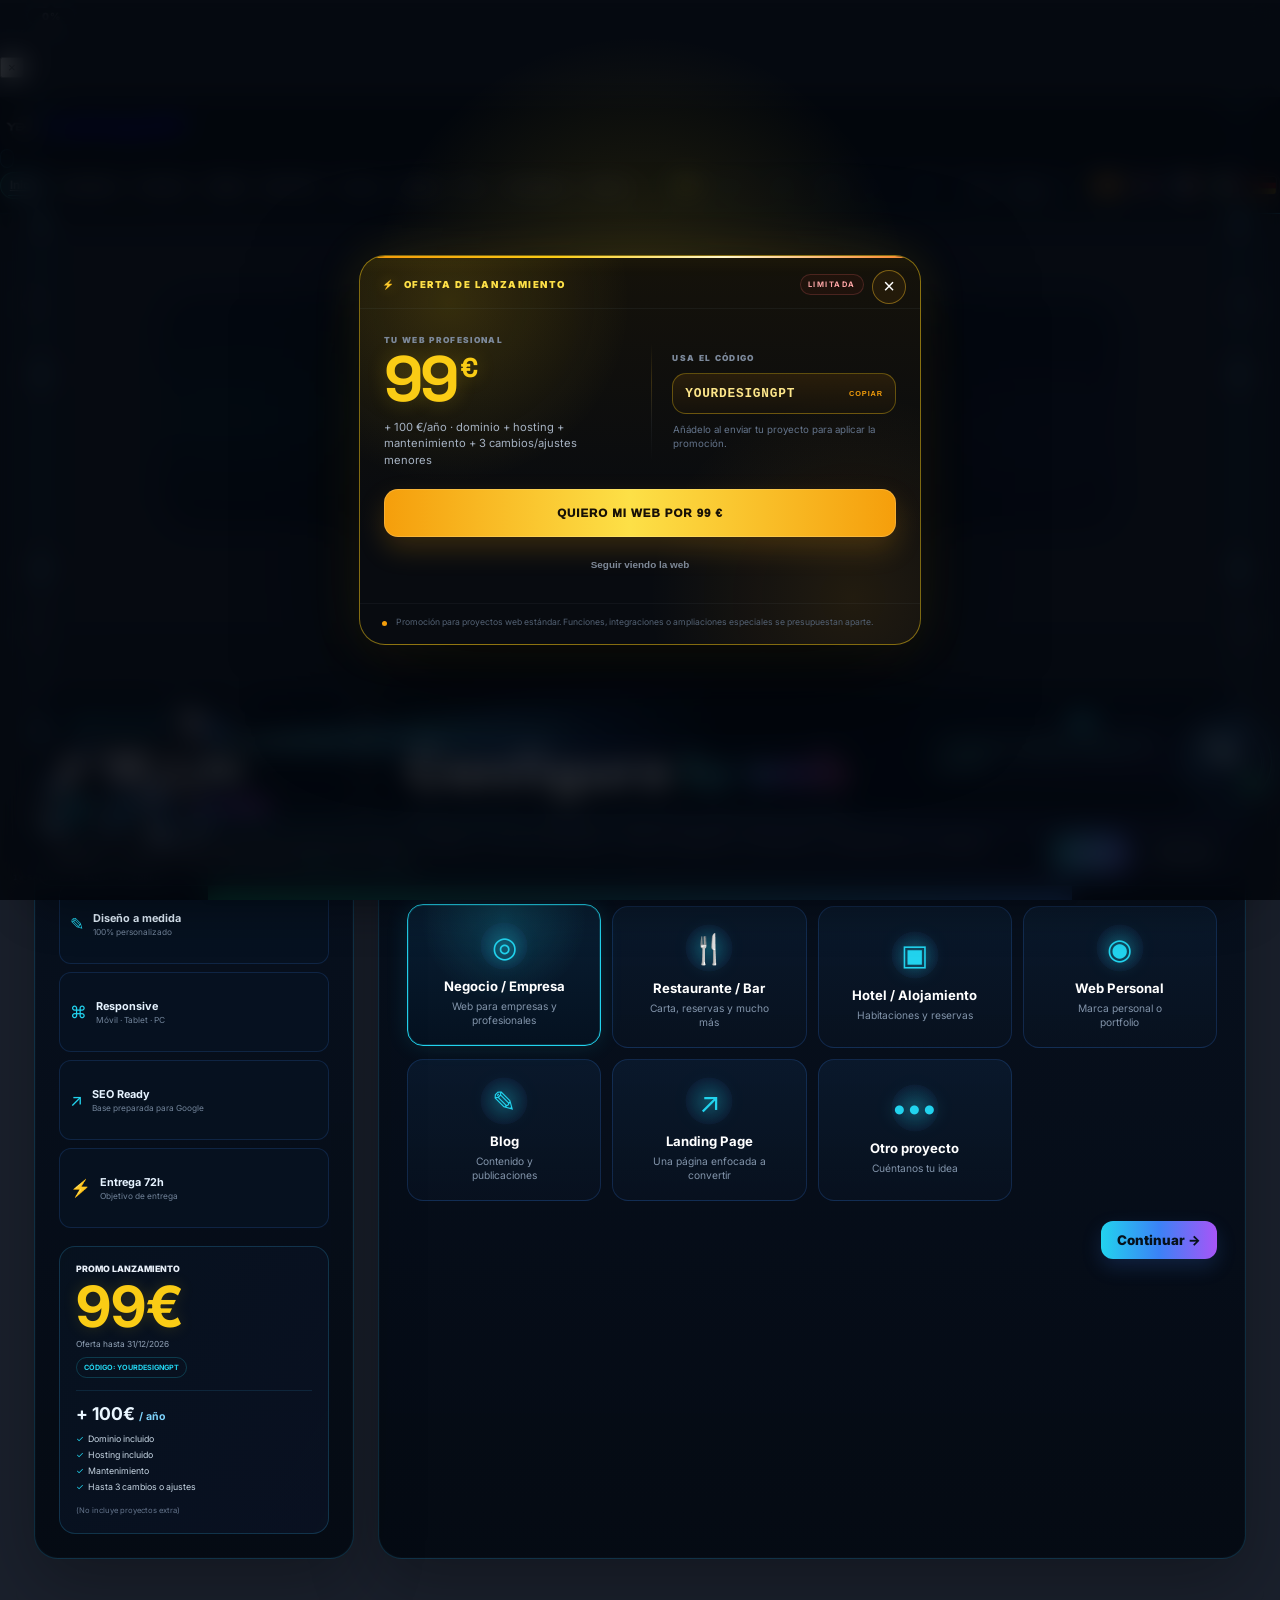
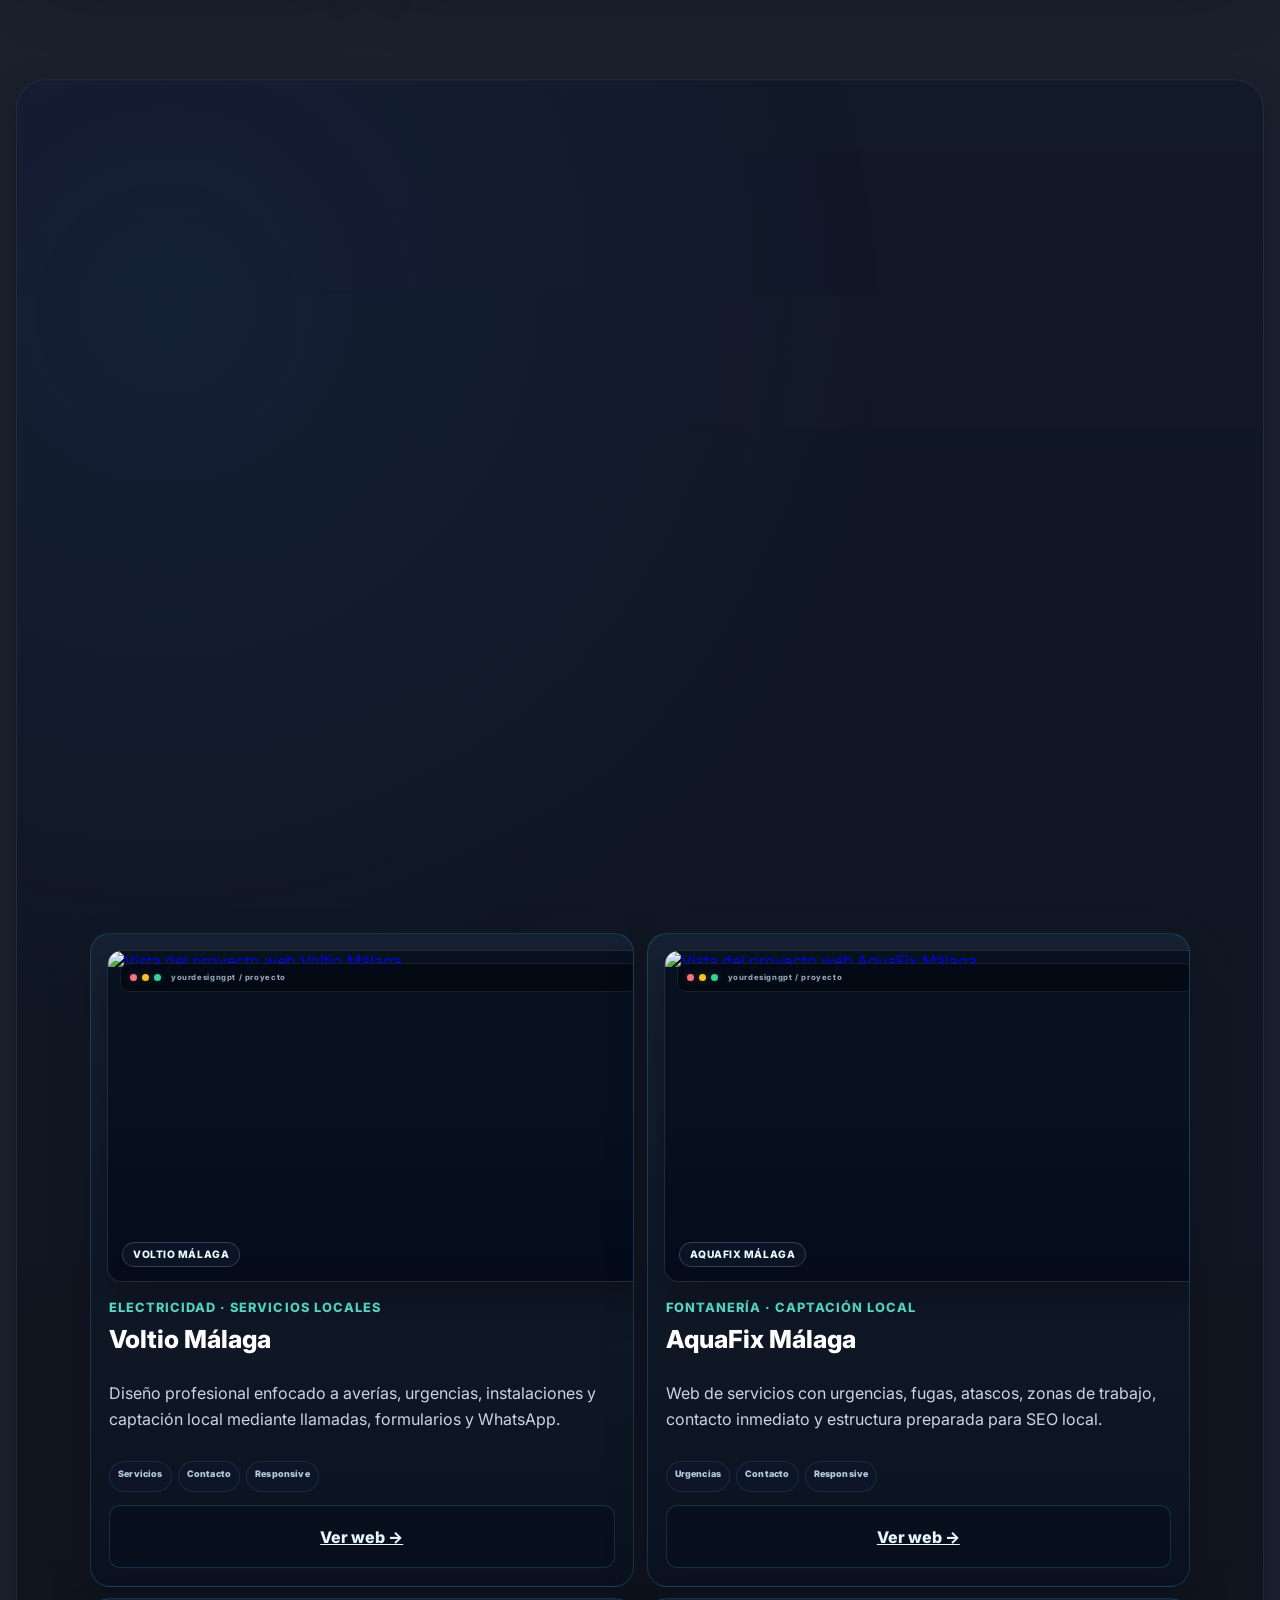
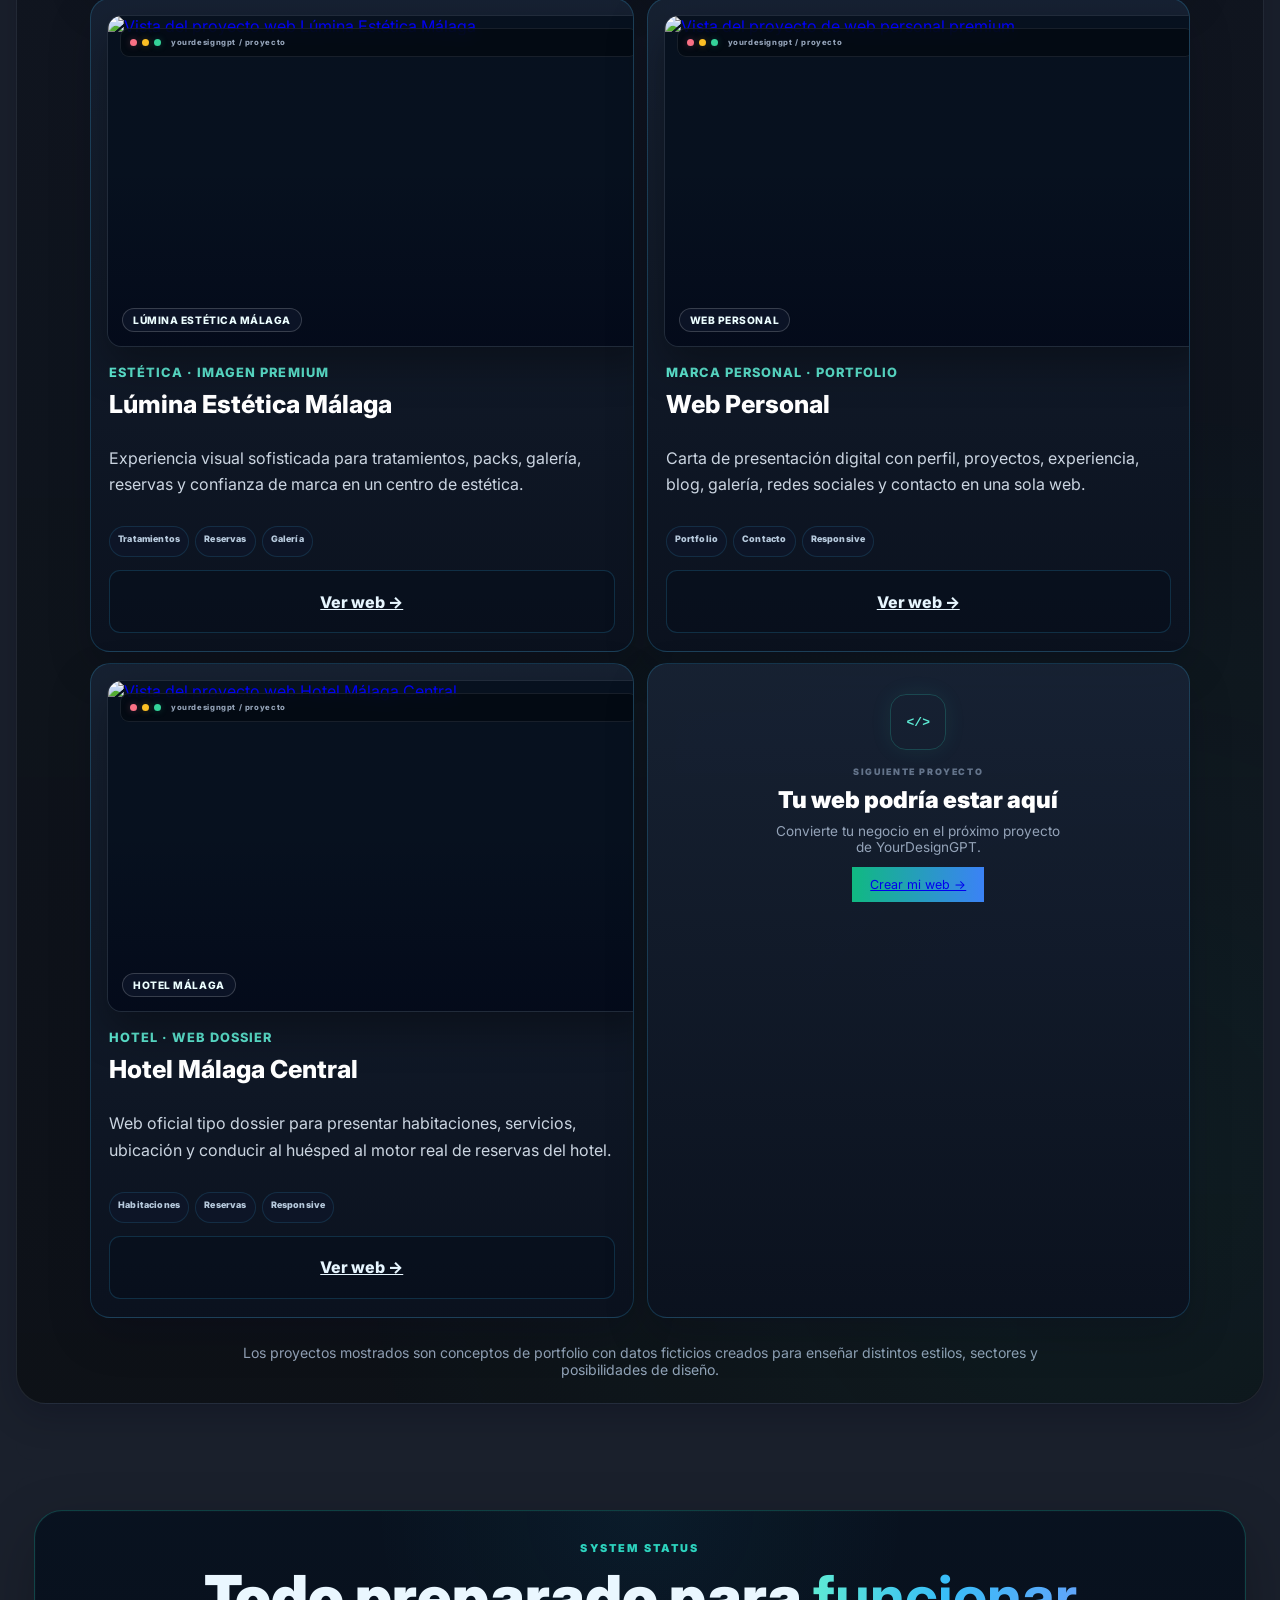
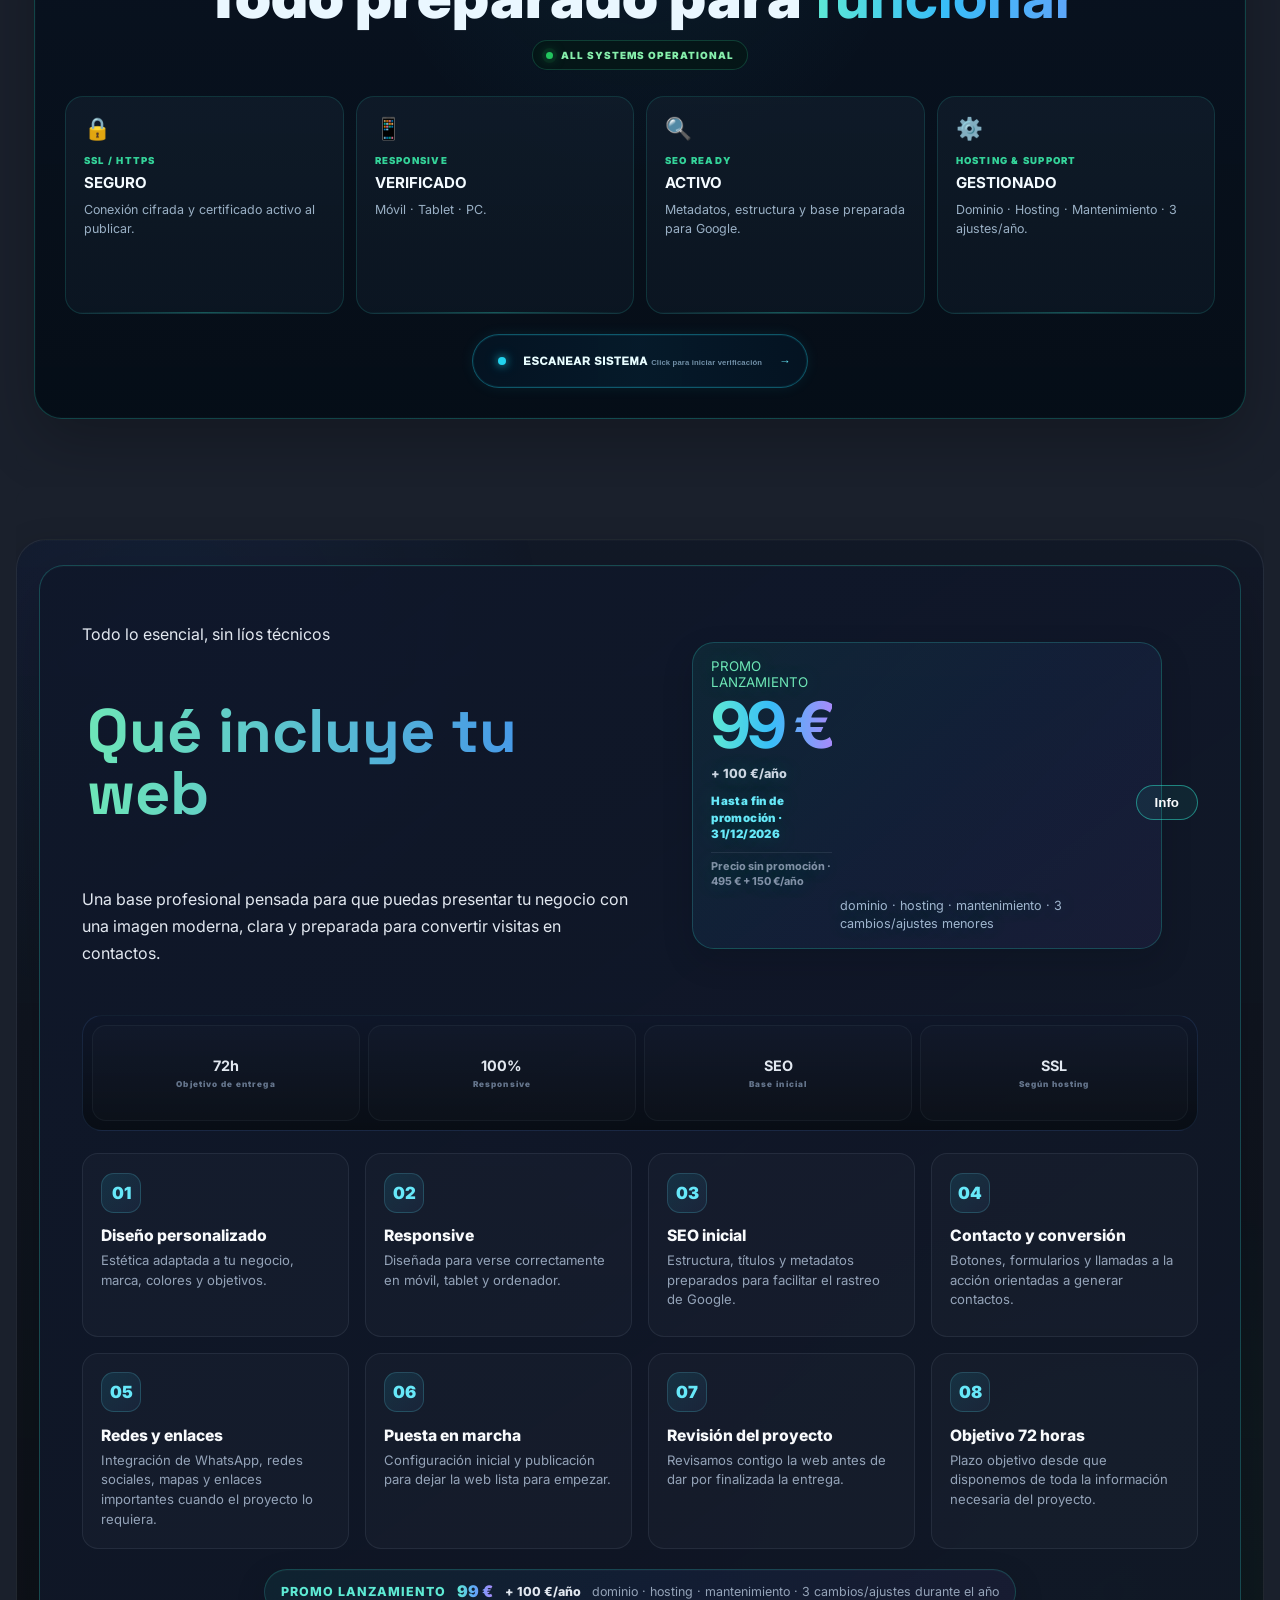
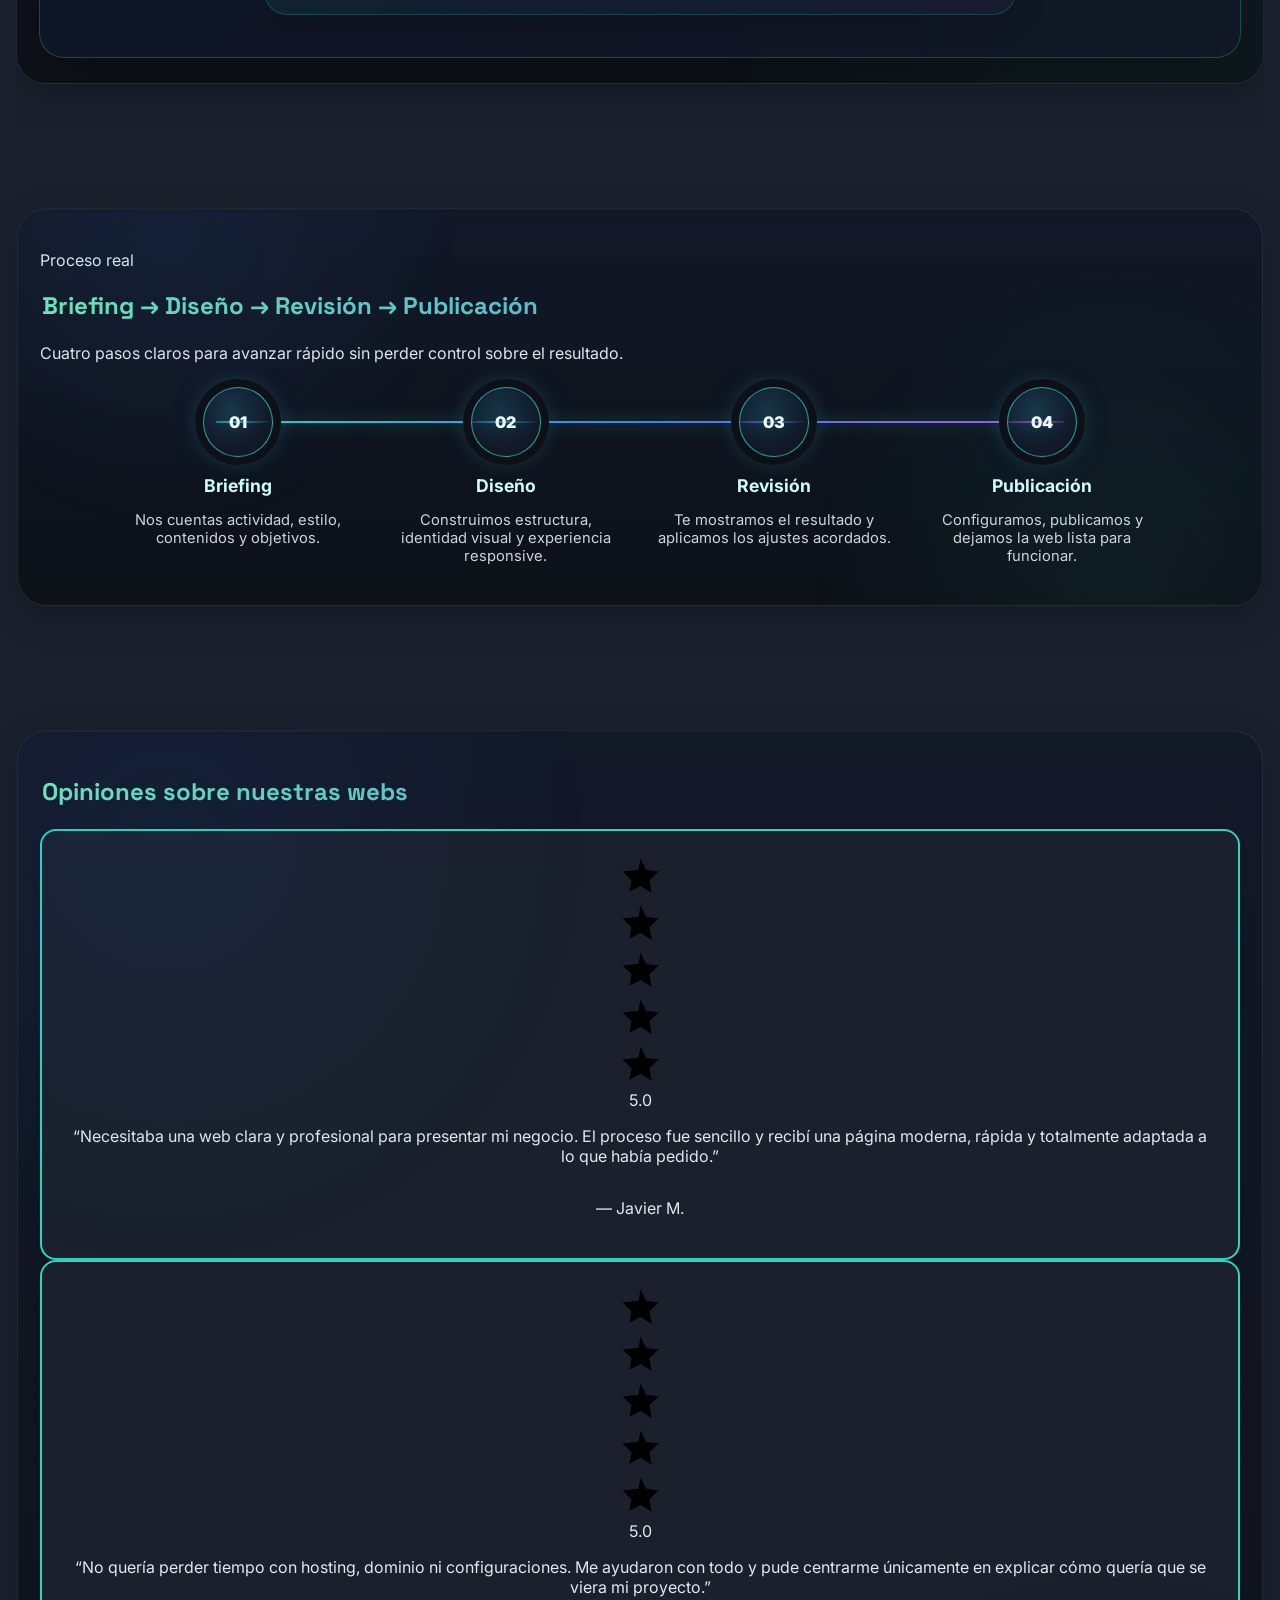
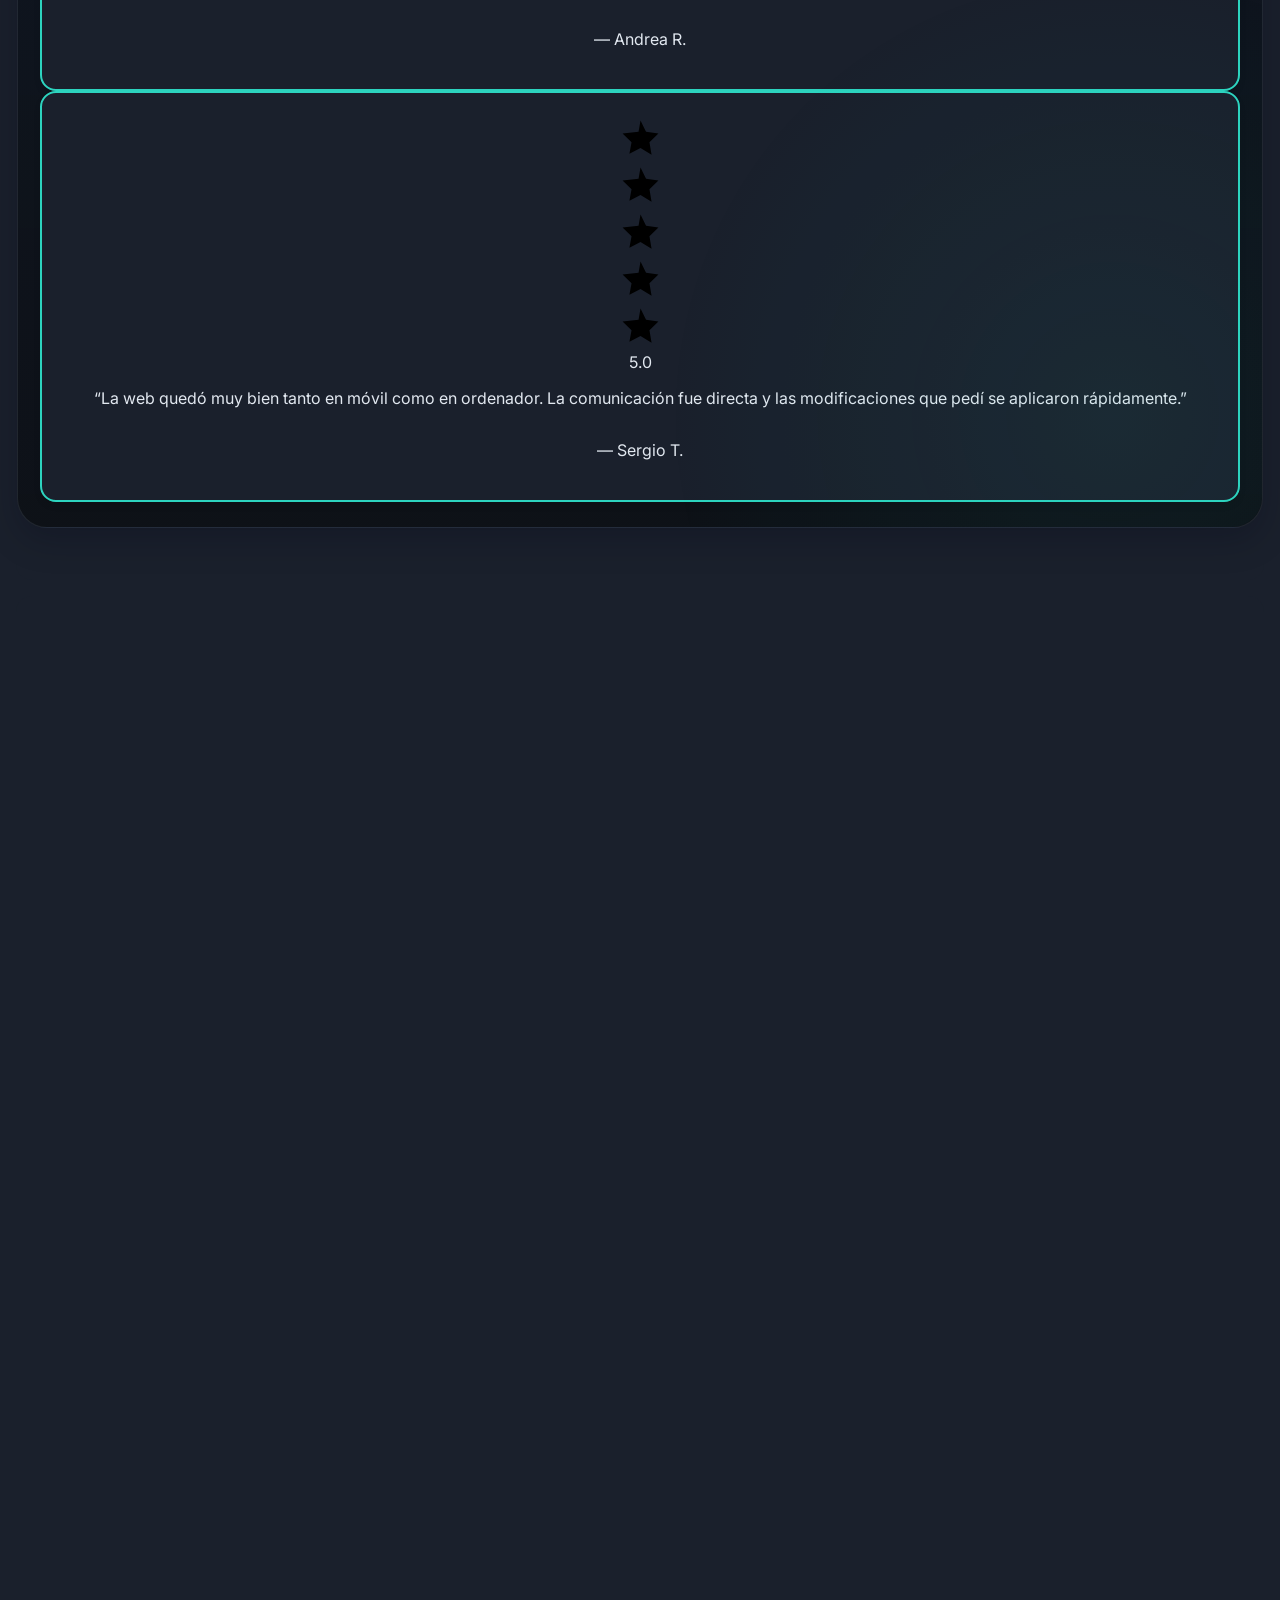
==== index.html @ 0244dbb2 "Add files via upload" ====
<!DOCTYPE html>

<!-- YourDesignGPT V18 · Premium Conversion -->
<html lang="es">
<head>
<meta charset="utf-8"/>
<meta content="width=device-width, initial-scale=1.0" name="viewport"/>
<!-- Google Site Verification -->
<meta content="vxXhWIlAV8oBEOjLwRsoTAuYVDDPiCFCyG1HtZJ3LhQ" name="google-site-verification"/>
<!-- SEO principal -->
<title>[YDG] YourDesignGPT | Diseño Web Málaga desde 99 €</title>
<meta content="Diseño web profesional en Málaga desde 99 €. Landing pages responsive para negocios y autónomos, con dominio, hosting, SEO inicial y mantenimiento." name="description"/>
<meta content="Pedro Soriano Calderón" name="author"/>
<meta content="index, follow, max-image-preview:large, max-snippet:-1, max-video-preview:-1" name="robots"/>
<meta content="index, follow, max-image-preview:large, max-snippet:-1, max-video-preview:-1" name="googlebot"/>
<meta content="#0d1117" name="theme-color"/>
<meta content="yes" name="mobile-web-app-capable"/>
<meta content="yes" name="apple-mobile-web-app-capable"/>
<meta content="black-translucent" name="apple-mobile-web-app-status-bar-style"/>
<meta content="YourDesignGPT" name="apple-mobile-web-app-title"/>
<meta content="YourDesignGPT" name="application-name"/>
<meta content="telephone=no" name="format-detection"/>
<!-- URL canónica -->
<link href="https://pitersc10.github.io/yourdesigngpt/" rel="canonical"/>
<meta content="Málaga" name="geo.placename"/>
<meta content="ES-MA" name="geo.region"/>
<!-- Favicons / App Icons -->
<link href="apple-touch-icon-v122.png" rel="apple-touch-icon" sizes="180x180"/>
<link href="apple-touch-icon-precomposed-v122.png" rel="apple-touch-icon-precomposed" sizes="180x180"/>
<link href="apple-touch-icon-v119.png" rel="icon" sizes="180x180" type="image/png"/>
<link href="favicon-32x32-v122.png" rel="icon" sizes="32x32" type="image/png"/>
<link href="favicon-16x16-v122.png" rel="icon" sizes="16x16" type="image/png"/>
<link href="site.webmanifest?v=122" rel="manifest"/>
<!-- Open Graph: WhatsApp, Facebook, LinkedIn, etc. -->
<meta content="website" property="og:type"/>
<meta content="YourDesignGPT" property="og:site_name"/>
<meta content="es_ES" property="og:locale"/>
<meta content="en_GB" property="og:locale:alternate"/>
<meta content="[YDG] YourDesignGPT · Tu web profesional desde 99 € · Promoción hasta 31/12/2026" property="og:title"/>
<meta content="Tu web profesional desde 99 €. Promoción hasta 31/12/2026. Diseño web para negocios y autónomos." property="og:description"/>
<meta content="https://pitersc10.github.io/yourdesigngpt/" property="og:url"/>
<meta content="https://pitersc10.github.io/yourdesigngpt/og-ydg-share-v122.png" property="og:image"/>
<meta content="1200" property="og:image:width"/>
<meta content="630" property="og:image:height"/>
<meta content="[YDG] YourDesignGPT · Tu web profesional desde 99 €" property="og:image:alt"/>
<!-- X / Twitter Cards -->
<meta content="summary_large_image" name="twitter:card"/>
<meta content="[YDG] YourDesignGPT · Tu web profesional desde 99 € · Promoción hasta 31/12/2026" name="twitter:title"/>
<meta content="Tu web profesional desde 99 €. Promoción hasta 31/12/2026. Diseño web para negocios y autónomos." name="twitter:description"/>
<meta content="https://pitersc10.github.io/yourdesigngpt/og-ydg-share-v122.png" name="twitter:image"/>
<!-- Datos estructurados Schema.org -->
<script type="application/ld+json">
{
  "@context": "https://schema.org",
  "@graph": [
    {
      "@type": "WebSite",
      "@id": "https://pitersc10.github.io/yourdesigngpt/#website",
      "url": "https://pitersc10.github.io/yourdesigngpt/",
      "name": "YourDesignGPT",
      "alternateName": ["YDG", "Your Design GPT"],
      "description": "Diseño web profesional en Málaga para negocios, autónomos y marcas.",
      "inLanguage": [
        "es",
        "en"
      ],
      "publisher": {
        "@id": "https://pitersc10.github.io/yourdesigngpt/#business"
      }
    },
    {
      "@type": "ProfessionalService",
      "@id": "https://pitersc10.github.io/yourdesigngpt/#business",
      "name": "YourDesignGPT",
      "url": "https://pitersc10.github.io/yourdesigngpt/",
      "logo": "https://pitersc10.github.io/yourdesigngpt/android-chrome-512x512-v122.png",
      "image": "https://pitersc10.github.io/yourdesigngpt/og-ydg-share-v122.png",
      "description": "Diseño y creación de landing pages y páginas web profesionales, responsive y preparadas para publicar.",
      "priceRange": "€€",
      "areaServed": [
        {
          "@type": "City",
          "name": "Málaga"
        },
        {
          "@type": "AdministrativeArea",
          "name": "Andalucía"
        },
        {
          "@type": "Country",
          "name": "España"
        }
      ],
      "availableLanguage": [
        "Spanish",
        "English"
      ],
      "sameAs": [
        "https://soundcloud.com/petersorian"
      ],
      "founder": {
        "@id": "https://pitersc10.github.io/yourdesigngpt/#person"
      }
    },
    {
      "@type": "Person",
      "@id": "https://pitersc10.github.io/yourdesigngpt/#person",
      "name": "Pedro SC",
      "url": "https://pitersc10.github.io/yourdesigngpt/#capacidades",
      "worksFor": {
        "@id": "https://pitersc10.github.io/yourdesigngpt/#business"
      },
      "jobTitle": "Fundador de YourDesignGPT"
    },
    {
      "@type": "Service",
      "@id": "https://pitersc10.github.io/yourdesigngpt/#web-design-service",
      "name": "Diseño web profesional en Málaga",
      "serviceType": "Diseño y desarrollo de landing pages y páginas web profesionales",
      "provider": {
        "@id": "https://pitersc10.github.io/yourdesigngpt/#business"
      },
      "areaServed": [
        {
          "@type": "City",
          "name": "Málaga"
        },
        {
          "@type": "Country",
          "name": "España"
        }
      ],
      "description": "Creación de landing pages profesionales, responsive y optimizadas para presentar negocios, servicios, portfolios y marcas personales.",
      "offers": {
        "@type": "Offer",
        "name": "Promoción de lanzamiento YourDesignGPT",
        "price": "99",
        "priceCurrency": "EUR",
        "priceValidUntil": "2026-12-31",
        "availability": "https://schema.org/InStock",
        "url": "https://pitersc10.github.io/yourdesigngpt/#configurador",
        "description": "99 € de desarrollo web + 100 €/año por dominio, hosting, mantenimiento y hasta 3 cambios o ajustes menores durante el año. Precio sin promoción: 495 € + 150 €/año. Funcionalidades especiales se presupuestan aparte."
      }
    },
    {
      "@type": "FAQPage",
      "@id": "https://pitersc10.github.io/yourdesigngpt/#faq",
      "mainEntity": [
        {
          "@type": "Question",
          "name": "¿Qué tipo de web incluye la promoción de 99 €?",
          "acceptedAnswer": {
            "@type": "Answer",
            "text": "La promoción está pensada para una landing page profesional y responsive: una web de presentación con información del negocio, servicios, imágenes, datos de contacto, enlaces a redes y, si se necesita, un formulario sencillo o acceso a WhatsApp. Funcionalidades avanzadas se presupuestan aparte."
          }
        },
        {
          "@type": "Question",
          "name": "¿Cuánto cuesta crear la web?",
          "acceptedAnswer": {
            "@type": "Answer",
            "text": "Hasta el 31/12/2026 la promoción de lanzamiento es de 99 € por el desarrollo + 100 €/año por dominio, hosting, mantenimiento y hasta 3 cambios o ajustes menores durante el año. El precio sin promoción es de 495 € + 150 €/año."
          }
        },
        {
          "@type": "Question",
          "name": "¿Qué incluye el mantenimiento anual?",
          "acceptedAnswer": {
            "@type": "Answer",
            "text": "Incluye dominio, hosting, SSL cuando corresponda, mantenimiento técnico y hasta 3 cambios o ajustes menores durante el año. No incluye rediseños generales, nuevas páginas o funcionalidades de mayor alcance."
          }
        },
        {
          "@type": "Question",
          "name": "¿Cuánto tarda en estar lista mi web?",
          "acceptedAnswer": {
            "@type": "Answer",
            "text": "El objetivo habitual es tener la web lista en aproximadamente 72 horas desde que disponemos del contenido y la información necesaria. El plazo puede variar si el proyecto requiere elementos adicionales."
          }
        },
        {
          "@type": "Question",
          "name": "¿La web funciona en móvil, tablet y ordenador?",
          "acceptedAnswer": {
            "@type": "Answer",
            "text": "Sí. Las webs se diseñan con enfoque responsive para adaptarse correctamente a móviles, tablets y ordenadores."
          }
        },
        {
          "@type": "Question",
          "name": "¿Incluye SEO?",
          "acceptedAnswer": {
            "@type": "Answer",
            "text": "La landing incluye una base de SEO inicial con estructura, metadatos y configuración técnica básica para facilitar el rastreo e indexación por buscadores."
          }
        },
        {
          "@type": "Question",
          "name": "¿Se pueden añadir reservas, pagos o un chatbot?",
          "acceptedAnswer": {
            "@type": "Answer",
            "text": "Sí, YourDesignGPT puede desarrollar funciones adicionales como reservas, pagos, automatizaciones, chatbots u otras integraciones, pero no forman parte de la promoción básica de 99 € y se presupuestan aparte."
          }
        },
        {
          "@type": "Question",
          "name": "¿Cómo se realiza el pago?",
          "acceptedAnswer": {
            "@type": "Answer",
            "text": "El pago se realiza mediante pasarela segura Stripe y se divide en dos fases: una al comenzar el proyecto y otra cuando la web está finalizada, antes de su publicación."
          }
        },
        {
          "@type": "Question",
          "name": "¿Hay permanencia en el servicio anual?",
          "acceptedAnswer": {
            "@type": "Answer",
            "text": "No. La renovación anual puede cancelarse sin permanencia. La cancelación evita el siguiente cobro automático y el servicio permanece activo hasta terminar el periodo ya abonado."
          }
        }
      ]
    }
  ]
}
</script>
<!-- Preconnect para mejorar la velocidad de carga de recursos externos -->
<link href="https://cdn.tailwindcss.com" rel="preconnect"/>
<link href="https://fonts.googleapis.com" rel="preconnect"/>
<link crossorigin="" href="https://fonts.gstatic.com" rel="preconnect"/>
<!-- Tailwind CSS CDN -->
<script src="https://cdn.tailwindcss.com"></script>
<!-- Google Fonts: Inter -->
<link href="https://fonts.googleapis.com/css2?family=Inter:wght@300;400;500;600;700&amp;family=Space+Grotesk:wght@500;600;700&amp;display=swap" rel="stylesheet"/>
<style>
        body {
            font-family: 'Inter', sans-serif;
            background-color: #0d1117; /* Fondo oscuro */
            color: #e2e8f0; /* Color de texto claro */
            margin: 0; /* Elimina el margen predeterminado del body */
            /* Ajusta el padding superior para el header fijo */
            padding-top: 3.5rem; /* Ajustado para reducir el espacio superior */
            /* Ajusta el padding inferior para la barra flotante inferior y el footer */
            padding-bottom: 10rem; /* Aproximadamente 160px para acomodar la barra inferior y el footer */
        }
        .gradient-text {
            background: linear-gradient(to right, #6EE7B7, #3B82F6);
            -webkit-background-clip: text;
            -webkit-text-fill-color: transparent;
        }
        .gradient-button {
            background: linear-gradient(to right, #10B981, #3B82F6);
            transition: all 0.3s ease;
        }
        .gradient-button:hover {
            opacity: 0.9;
            transform: translateY(-2px);
            box-shadow: 0 4px 15px rgba(0, 0, 0, 0.3);
        }
        .card {
            background-color: #1a202c; /* Oscuro ligeramente más claro para las tarjetas */
            border-radius: 1rem; /* Esquinas redondeadas */
            box-shadow: 0 4px 6px rgba(0, 0, 0, 0.1);
            padding: 1.5rem;
            display: flex;
            flex-direction: column;
            align-items: center;
            text-align: center;
            transition: transform 0.2s ease-in-out;
            /* Borde turquesa y efecto hover para cada tarjeta */
            border: 2px solid #2dd4bf; /* Borde turquesa */
        }
        .card:hover {
            transform: translateY(-5px);
            box-shadow: 0 0 20px rgba(45, 212, 191, 0.6); /* Resplandor turquesa al pasar el ratón */
        }
        .nav-link:hover {
            color: #6EE7B7; /* Resaltar al pasar el ratón */
        }
        .icon-svg {
            width: 2.5rem; /* Tamaño estándar del icono */
            height: 2.5rem;
            margin-bottom: 1rem;
        }
        /* Bloque Conecta conmigo */
        .connect-block {
            margin: 1.6rem auto 1.25rem;
            padding: 1.5rem 1rem 1.25rem;
            max-width: 620px;
            border: 1px solid rgba(45, 212, 191, 0.22);
            border-radius: 1.25rem;
            background: rgba(13, 17, 23, 0.34);
            transition: border-color .3s ease, box-shadow .3s ease, transform .3s ease;
        }
        .connect-block:hover {
            border-color: rgba(45, 212, 191, 0.7);
            box-shadow: 0 0 24px rgba(45, 212, 191, 0.16);
        }
        .connect-title {
            font-size: 1.35rem;
            font-weight: 800;
            color: #fff;
            margin-bottom: .35rem;
        }
        .connect-name {
            font-weight: 700;
            color: #6EE7B7;
            margin-bottom: .2rem;
        }
        .connect-tagline {
            font-size: .9rem;
            color: #94a3b8;
            margin-bottom: 1.25rem;
        }
        .social-links {
            display: flex;
            justify-content: center;
            align-items: center;
            gap: 1.15rem;
            flex-wrap: wrap;
        }
        .social-link {
            position: relative;
            width: 48px;
            height: 48px;
            display: grid;
            place-items: center;
            border-radius: 14px;
            border: 1px solid rgba(255,255,255,.08);
            background: rgba(255,255,255,.035);
            transition: transform .25s ease, border-color .25s ease, box-shadow .25s ease, background .25s ease;
        }
        .social-link:hover,
        .social-link:focus-visible {
            transform: translateY(-4px);
            border-color: rgba(45, 212, 191, .75);
            background: rgba(45, 212, 191, .06);
            box-shadow: 0 0 20px rgba(45, 212, 191, .34);
            outline: none;
        }
        .social-icon {
            width: 32px;
            height: 32px;
            transition: transform .25s ease;
        }
        .social-link:hover .social-icon,
        .social-link:focus-visible .social-icon {
            transform: scale(1.08);
        }
        .social-tooltip {
            position: absolute;
            left: 50%;
            bottom: calc(100% + 10px);
            transform: translate(-50%, 6px);
            padding: .38rem .62rem;
            border-radius: .55rem;
            background: #0d1117;
            border: 1px solid rgba(45, 212, 191, .48);
            color: #e6fffb;
            font-size: .72rem;
            font-weight: 700;
            white-space: nowrap;
            opacity: 0;
            pointer-events: none;
            transition: opacity .2s ease, transform .2s ease;
            box-shadow: 0 8px 26px rgba(0,0,0,.3);
            z-index: 5;
        }
        .social-tooltip::after {
            content: '';
            position: absolute;
            left: 50%;
            top: 100%;
            transform: translateX(-50%);
            border: 5px solid transparent;
            border-top-color: rgba(45, 212, 191, .48);
        }
        .social-link:hover .social-tooltip,
        .social-link:focus-visible .social-tooltip {
            opacity: 1;
            transform: translate(-50%, 0);
        }

        /* Botón personalizado de scroll-to-top */
        #scrollToTopBtn {
            display: none; /* Oculto por defecto */
            position: fixed; /* Posición fija */
            bottom: 20px; /* Colocar en la parte inferior */
            right: 20px; /* Colocar a la derecha */
            z-index: 99; /* Asegurar que esté encima */
            background-color: #3B82F6; /* Fondo azul */
            color: white; /* Texto blanco */
            border: none; /* Sin borde */
            border-radius: 50%; /* Forma circular */
            width: 50px; /* Tamaño */
            height: 50px;
            font-size: 1.5rem; /* Tamaño del icono */
            cursor: pointer; /* Puntero al pasar el ratón */
            box-shadow: 0 2px 10px rgba(0,0,0,0.2);
            transition: background-color 0.3s ease;
        }
        #scrollToTopBtn:hover {
            background-color: #10B981; /* Verde al pasar el ratón */
        }
        /* Estilo específico del modal */
        .modal-content-scroll {
            max-height: 70vh; /* Limitar altura para contenido desplazable */
            overflow-y: auto;
            padding-right: 1rem; /* Espacio para la barra de desplazamiento */
        }
        /* Estilo de acordeón FAQ */
        .faq-question {
            background-color: #1a202c;
            color: #e2e8f0;
            cursor: pointer;
            padding: 1.5rem;
            width: 100%;
            text-align: left;
            border: none;
            outline: none;
            transition: background-color 0.3s ease;
            border-radius: 0.75rem;
            margin-bottom: 0.5rem;
            display: flex;
            justify-content: space-between;
            align-items: center;
        }
        .faq-question:hover {
            background-color: #2d3748;
        }
        .faq-answer {
            padding: 0 1.5rem;
            background-color: #2d3748;
            overflow: hidden;
            max-height: 0;
            transition: max-height 0.3s ease-out, padding 0.3s ease-out;
            border-radius: 0.75rem;
            margin-bottom: 0.5rem;
        }
        .faq-answer.active {
            max-height: 500px; /* Ajustar según sea necesario para el contenido */
            padding: 1.5rem;
        }
        .faq-icon {
            transition: transform 0.3s ease;
        }
        .faq-question.active .faq-icon {
            transform: rotate(180deg);
        }

        /* Barra flotante inferior */
        .floating-bar-bottom {
            position: fixed;
            bottom: 0; /* Anclado al borde inferior */
            left: 50%;
            transform: translateX(-50%);
            width: 100%; /* Ocupa todo el ancho */
            max-width: 800px; /* Limitar ancho en pantallas grandes */
            background: linear-gradient(to right, #10B981, #3B82F6);
            color: white;
            padding: 0.75rem 1.5rem; /* Padding reducido para menor altura */
            display: flex;
            flex-direction: column;
            align-items: center;
            justify-content: center;
            gap: 0.5rem; /* Espacio reducido */
            z-index: 40; /* Debajo del modal */
            box-shadow: 0 -4px 10px rgba(0,0,0,0.3); /* Sombra superior */
            border-top-left-radius: 1rem; /* Esquinas superiores redondeadas */
            border-top-right-radius: 1rem;
        }
        @media (min-width: 768px) {
            .floating-bar-bottom {
                flex-direction: row;
                justify-content: space-between;
                padding: 0.75rem 2rem;
            }
        }

        /* Estilo específico de la sección para el borde (solo si no es una tarjeta) */
        section {
            /* Eliminado el borde directo de section para que lo tengan las cards */
            border-radius: 1rem; /* Esquinas redondeadas para las secciones */
            margin: 1rem; /* Margen entre secciones */
            transition: box-shadow 0.3s ease-in-out; /* Transición suave para la sombra */
        }

        /* Animación de entrada para el Título y Subtítulo de la Hero Section */
        @keyframes fadeInUp {
            from {
                opacity: 0;
                transform: translateY(20px);
            }
            to {
                opacity: 1;
                transform: translateY(0);
            }
        }

        .animate-fade-in-up {
            animation: fadeInUp 1s ease-out forwards;
        }

        .animate-fade-in-up-delay-1 {
            animation: fadeInUp 1s ease-out forwards 0.3s; /* Ligero retraso para el subtítulo */
        }

        /* Cookie banner — compact premium bar */
        #cookie-banner {
            position: fixed;
            left: 50%;
            bottom: 14px;
            width: min(1180px, calc(100% - 28px));
            transform: translateX(-50%);
            background: linear-gradient(135deg, rgba(7,17,31,.96), rgba(15,18,43,.97));
            color: #dbe8f7;
            padding: .78rem .9rem;
            text-align: left;
            border: 1px solid rgba(73,211,207,.28);
            border-radius: 18px;
            box-shadow: 0 16px 50px rgba(0,0,0,.48), 0 0 28px rgba(59,130,246,.08);
            backdrop-filter: blur(16px);
            -webkit-backdrop-filter: blur(16px);
            z-index: 80;
            display: flex;
            flex-direction: column;
            align-items: stretch;
            gap: .7rem;
        }

        #cookie-banner::before {
            content: "";
            position: absolute;
            inset: 0 0 auto 0;
            height: 2px;
            border-radius: 18px 18px 0 0;
            background: linear-gradient(90deg,#2dd4bf,#3b82f6,#8b5cf6);
            box-shadow: 0 0 14px rgba(70,190,255,.35);
            pointer-events: none;
        }

        #cookie-banner p {
            margin: 0;
            font-size: .82rem;
            line-height: 1.45;
            color: #b8c9dc;
        }

        #cookie-banner > div {
            display: flex;
            align-items: center;
            justify-content: center;
            gap: .55rem;
            margin-top: 0 !important;
        }

        @media (min-width: 768px) {
            #cookie-banner {
                flex-direction: row;
                align-items: center;
                justify-content: space-between;
                gap: 1rem;
                padding: .72rem .82rem .72rem 1rem;
            }
            #cookie-banner p { flex: 1; }
            #cookie-banner > div { flex: 0 0 auto; }
        }

        #cookie-banner button {
            min-height: 40px;
            border-radius: 999px;
            padding: .58rem 1.05rem;
            font-size: .78rem;
            font-weight: 800;
            color: white;
            border: 1px solid rgba(95,211,221,.24);
            transition: transform .2s ease, box-shadow .2s ease, border-color .2s ease, background .2s ease;
        }

        #accept-cookies {
            background: linear-gradient(110deg,#0f9f9a,#3b82f6 58%,#6d5ce7) !important;
            box-shadow: 0 7px 20px rgba(40,111,219,.2);
        }

        #reject-cookies {
            background: rgba(20,31,48,.88) !important;
            color: #c4d2e2 !important;
        }

        @media (hover:hover) and (pointer:fine) {
            #cookie-banner button:hover {
                transform: translateY(-1px);
                border-color: rgba(89,232,218,.55);
                box-shadow: 0 9px 24px rgba(38,112,211,.24),0 0 16px rgba(45,212,191,.08);
            }
        }

        #cookie-banner .text-link {
            color: #5eead4;
            text-decoration: none;
            border-bottom: 1px dotted rgba(94,234,212,.55);
            cursor: pointer;
        }

        @media (max-width: 767px) {
            #cookie-banner {
                bottom: max(8px, env(safe-area-inset-bottom));
                width: calc(100% - 20px);
                padding: .68rem .7rem .72rem;
                border-radius: 16px;
                gap: .55rem;
                max-height: none;
            }
            #cookie-banner p {
                font-size: .72rem;
                line-height: 1.36;
                text-align: left !important;
            }
            #cookie-banner > div {
                width: 100%;
                display: grid;
                grid-template-columns: 1fr 1fr;
                gap: .5rem;
            }
            #cookie-banner button {
                width: 100%;
                min-height: 38px;
                padding: .5rem .72rem;
                font-size: .74rem;
            }
            body.ydg-cookie-visible #ydg-assistant {
                bottom: 154px !important;
                transition: bottom .25s ease;
            }
        }

        @media (max-width: 390px) {
            #cookie-banner {
                width: calc(100% - 14px);
                bottom: max(6px, env(safe-area-inset-bottom));
                padding: .62rem .64rem .66rem;
            }
            #cookie-banner p { font-size: .69rem; line-height: 1.32; }
            #cookie-banner button { min-height: 36px; font-size: .71rem; }
            body.ydg-cookie-visible #ydg-assistant { bottom: 148px !important; }
        }


        /* Portfolio / trabajos */
        .portfolio-grid {
            display: grid;
            grid-template-columns: repeat(2, minmax(0, 1fr));
            gap: 1.5rem;
            max-width: 1100px;
            margin: 0 auto;
        }
        .portfolio-card {
            background: linear-gradient(180deg, rgba(30,41,59,.96), rgba(15,23,42,.96));
            border: 1px solid rgba(45,212,191,.30);
            border-radius: 1.25rem;
            overflow: hidden;
            box-shadow: 0 18px 50px rgba(0,0,0,.22);
            transition: transform .3s ease, box-shadow .3s ease, border-color .3s ease;
        }
        .portfolio-card:hover {
            transform: translateY(-7px);
            border-color: rgba(110,231,183,.65);
            box-shadow: 0 24px 60px rgba(0,0,0,.32), 0 0 24px rgba(45,212,191,.12);
        }
        .portfolio-cover {
            position: relative;
            aspect-ratio: 16 / 9;
            overflow: hidden;
            background: #0f172a;
        }
        .portfolio-cover img {
            width: 100%;
            height: 100%;
            object-fit: cover;
            transition: transform .45s ease;
        }
        .portfolio-card:hover .portfolio-cover img { transform: scale(1.045); }
        .portfolio-cover::after {
            content: "";
            position: absolute;
            inset: 0;
            background: linear-gradient(180deg, transparent 50%, rgba(2,6,23,.62));
            pointer-events: none;
        }
        .portfolio-badge {
            position: absolute;
            top: 1rem;
            left: 1rem;
            z-index: 2;
            padding: .42rem .72rem;
            border-radius: 999px;
            font-size: .72rem;
            font-weight: 800;
            letter-spacing: .05em;
            text-transform: uppercase;
            color: #ecfeff;
            background: rgba(15,23,42,.78);
            border: 1px solid rgba(255,255,255,.18);
            backdrop-filter: blur(10px);
        }
        .portfolio-body { padding: 1.5rem; }
        .portfolio-sector {
            color: #5eead4;
            font-size: .8rem;
            font-weight: 800;
            letter-spacing: .08em;
            text-transform: uppercase;
            margin-bottom: .55rem;
        }
        .portfolio-title { color: #fff; font-size: 1.55rem; font-weight: 800; margin-bottom: .7rem; }
        .portfolio-description { color: #cbd5e1; margin-bottom: 1.25rem; line-height: 1.65; }
        .portfolio-link {
            display: inline-flex;
            align-items: center;
            gap: .5rem;
            color: #fff;
            font-weight: 800;
            padding: .72rem 1.05rem;
            border-radius: 999px;
            background: linear-gradient(to right, #10B981, #3B82F6);
            transition: transform .25s ease, opacity .25s ease;
        }
        .portfolio-link:hover { transform: translateY(-2px); opacity: .92; }
        .portfolio-note {
            max-width: 850px;
            margin: 1.75rem auto 0;
            text-align: center;
            color: #94a3b8;
            font-size: .88rem;
        }
        @media (max-width: 768px) {
            .portfolio-grid { grid-template-columns: 1fr; }
        }



        /* ===== YourDesignGPT V3 · Premium FX Layer ===== */
        :root { --fx-x: 50vw; --fx-y: 25vh; }

        #fx-intro {
            position: fixed;
            inset: 0;
            width: 100%;
            height: 100vh;
            height: 100svh;
            height: 100dvh;
            z-index: 99999;
            display: grid;
            place-items: center;
            background:
                radial-gradient(circle at 50% 44%, rgba(45,212,191,.10), transparent 30%),
                radial-gradient(circle at 55% 52%, rgba(59,130,246,.08), transparent 34%),
                #070b10;
            overflow: hidden;
            transition: opacity .85s ease, visibility .85s ease;
            /* V16: salida automática independiente de JavaScript */
            animation: fxIntroAutoExit .78s ease 4.20s forwards;
        }
        #fx-intro.fx-hide { opacity: 0; visibility: hidden; pointer-events: none; }
        @keyframes fxIntroAutoExit {
            0% { opacity:1; visibility:visible; pointer-events:auto; }
            100% { opacity:0; visibility:hidden; pointer-events:none; }
        }
        #fx-intro::before {
            content: "";
            position: absolute;
            width: 52vw;
            height: 1px;
            max-width: 760px;
            background: linear-gradient(90deg, transparent, rgba(110,231,183,.85), rgba(59,130,246,.95), transparent);
            filter: drop-shadow(0 0 10px rgba(59,130,246,.7));
            transform: scaleX(0);
            animation: fxLine 1.45s cubic-bezier(.2,.8,.2,1) .28s forwards;
        }
        .fx-intro-inner {
            position: relative;
            width: min(96vw, 1100px);
            text-align: center;
            padding: 3rem 2.25rem;
            overflow: visible;
            isolation: isolate;
        }
        .fx-intro-inner::before {
            content: "";
            position: absolute;
            left: 50%; top: 50%;
            width: min(680px, 82vw); height: min(260px, 34vw);
            transform: translate(-50%,-50%);
            border-radius: 50%;
            background: radial-gradient(ellipse, rgba(45,212,191,.13) 0%, rgba(59,130,246,.07) 38%, transparent 72%);
            filter: blur(24px);
            z-index: -1;
            opacity: 0;
            animation: fxGlowIn 1.25s ease .2s forwards;
        }
        .fx-intro-brand {
            display: inline-block;
            max-width: 94vw;
            padding: .14em .14em .20em;
            white-space: nowrap;
            overflow: visible;
            font-size: clamp(2.15rem, 7vw, 5.35rem);
            line-height: 1.16;
            font-weight: 900;
            letter-spacing: -.035em;
            background: linear-gradient(105deg,#ffffff 10%,#dffcf5 27%,#6ee7b7 45%,#60a5fa 64%,#ffffff 88%);
            background-size: 230% auto;
            -webkit-background-clip: text; background-clip: text; color: transparent;
            filter: drop-shadow(0 0 18px rgba(59,130,246,.12));
            opacity: 0; transform: translateY(22px) scale(.975);
            animation: fxIntroUp 1.05s cubic-bezier(.2,.8,.2,1) .42s forwards, fxShine 2.05s linear .88s 1;
        }
        .fx-intro-sub {
            position: relative;
            display: table;
            margin: 12px auto 0;
            padding-top: 18px;
            color: #b8c5d3;
            font-size: clamp(.78rem, 1.7vw, 1rem);
            font-weight: 600;
            letter-spacing: .105em;
            text-transform: none;
            opacity: 0; transform: translateY(10px);
            animation: fxIntroUp .82s ease 1.20s forwards;
        }
        .fx-intro-sub::before {
            content: "";
            position: absolute;
            top: 0; left: 50%;
            width: 0; height: 1px;
            transform: translateX(-50%);
            background: linear-gradient(90deg, transparent, #6ee7b7, #60a5fa, transparent);
            box-shadow: 0 0 12px rgba(59,130,246,.48);
            animation: fxSubLine 1.15s cubic-bezier(.2,.8,.2,1) 1.02s forwards;
        }
        @media (max-width: 520px) {
            .fx-intro-inner { width: 100%; padding: 2.2rem .7rem; }
            .fx-intro-brand {
                max-width: 98vw;
                padding-left: .08em;
                padding-right: .08em;
                font-size: clamp(1.95rem, 10.2vw, 3rem);
                letter-spacing: -.045em;
            }
            .fx-intro-sub { font-size: .74rem; letter-spacing: .065em; }
        }
        @supports (-webkit-touch-callout: none) {
            /* Ajustes específicos de Safari/iOS */
            #fx-intro { min-height: -webkit-fill-available; }
            .fx-intro-inner { padding-left: 1rem; padding-right: 1rem; }
            .fx-intro-brand {
                -webkit-text-fill-color: transparent;
                -webkit-background-clip: text;
                background-clip: text;
                max-width: 96vw;
            }
        }
        @media (max-width: 430px) {
            .fx-intro-brand {
                font-size: clamp(1.72rem, 9.6vw, 2.65rem);
                letter-spacing: -.035em;
                white-space: nowrap;
            }
            .fx-intro-sub {
                max-width: 90vw;
                font-size: .68rem;
                line-height: 1.45;
            }
        }

        @keyframes fxIntroUp { to { opacity:1; transform:translateY(0) scale(1); } }
        @keyframes fxFade { to { opacity:1; } }
        @keyframes fxGlowIn { to { opacity:1; transform:translate(-50%,-50%) scale(1.06); } }
        @keyframes fxSubLine { to { width:min(360px,72vw); } }
        @keyframes fxLine { 0%{transform:scaleX(0);opacity:0} 35%{opacity:1} 100%{transform:scaleX(1);opacity:.14} }
        @keyframes fxShine { to { background-position: -120% center; } }

        /* Hero ambient spotlight */
        #hero-section { position: relative; overflow: hidden; isolation: isolate; }
        #hero-section::before {
            content: ""; position:absolute; inset:-20%; z-index:-1; pointer-events:none;
            background: radial-gradient(520px circle at var(--fx-x) var(--fx-y), rgba(45,212,191,.10), rgba(59,130,246,.055) 24%, transparent 58%);
            opacity:.9;
        }
        #hero-section::after {
            content:""; position:absolute; left:50%; top:55%; width:min(760px,88vw); height:min(760px,88vw);
            transform:translate(-50%,-50%); z-index:-2; pointer-events:none; border-radius:50%;
            background: radial-gradient(circle, rgba(59,130,246,.075), transparent 66%);
            filter: blur(18px);
            animation: fxPulse 5.5s ease-in-out infinite;
        }
        @keyframes fxPulse { 50% { transform:translate(-50%,-50%) scale(1.08); opacity:.72; } }

        /* One-off light sweep on main headline */
        #hero-section h1 {
            position: relative;
            background-size: 220% auto;
            animation: fadeInUp 1s ease-out forwards, fxHeroSweep 2.8s ease 1.15s 1;
        }
        @keyframes fxHeroSweep { 0%{background-position:100% center} 100%{background-position:-80% center} }

        /* Scroll reveal */
        .fx-reveal { opacity:0; transform:translateY(28px) scale(.985); filter:blur(5px); transition:opacity .72s cubic-bezier(.2,.8,.2,1), transform .72s cubic-bezier(.2,.8,.2,1), filter .72s ease; }
        .fx-reveal.fx-visible { opacity:1; transform:translateY(0) scale(1); filter:blur(0); }
        .portfolio-card.fx-reveal { transition-delay: var(--fx-delay, 0ms); }
        .portfolio-card.fx-visible:hover { transform: translateY(-8px); }

        /* Tiny premium edge glow */
        .portfolio-card { position:relative; overflow:hidden; }
        .portfolio-card::before {
            content:""; position:absolute; inset:0; border-radius:inherit; pointer-events:none; opacity:0;
            background:linear-gradient(115deg,transparent 20%,rgba(110,231,183,.075) 48%,rgba(59,130,246,.07) 55%,transparent 78%);
            transform:translateX(-85%); transition:opacity .25s ease;
        }
        .portfolio-card:hover::before { opacity:1; animation:fxCardSweep .95s ease forwards; }
        @keyframes fxCardSweep { to { transform:translateX(85%); } }

        @media (pointer: coarse), (max-width: 900px) {
            #hero-section::before { background:radial-gradient(420px circle at 50% 30%,rgba(45,212,191,.08),rgba(59,130,246,.04) 26%,transparent 62%); }
        }
        @media (prefers-reduced-motion: reduce) {
            /* La intro se mantiene también en iPhone/móvil.
               Solo simplificamos el movimiento para respetar accesibilidad. */
            #fx-intro { display:grid !important; animation: fxIntroAutoExit .60s ease 3.85s forwards !important; }
            #fx-intro::before { animation: fxLineMobile .9s ease .15s forwards !important; }
            .fx-intro-inner::before { animation: fxGlowMobile .8s ease .1s forwards !important; }
            .fx-intro-brand {
                opacity:0;
                transform:none;
                animation: fxFadeMobile .75s ease .2s forwards !important;
            }
            .fx-intro-sub {
                opacity:0;
                transform:none;
                animation: fxFadeMobile .65s ease .72s forwards !important;
            }
            .fx-intro-sub::before { animation: fxSubLine .8s ease .55s forwards !important; }
            .fx-reveal { opacity:1 !important; transform:none !important; filter:none !important; transition:none !important; }
            #hero-section::after, #hero-section h1, .portfolio-card:hover::before { animation:none !important; }
        }
        @keyframes fxFadeMobile { to { opacity:1; } }
        @keyframes fxGlowMobile { to { opacity:.9; } }
        @keyframes fxLineMobile { to { transform:scaleX(1); opacity:.16; } }


        /* ===== V11 · iPhone / Safari safe mode ===== */
        @media (pointer: coarse), (max-width: 900px) {
            /* Conservamos la intro, pero eliminamos efectos GPU pesados después. */
            #hero-section::after { display:none !important; }
            #hero-section h1 { animation:none !important; }
            .fx-reveal, .fx-reveal.fx-visible {
                opacity:1 !important;
                transform:none !important;
                filter:none !important;
                transition:none !important;
            }
            .portfolio-card::before { display:none !important; }
            .portfolio-card.fx-visible:hover { transform:none; }
            #fx-intro::before { filter:none; }
            .fx-intro-brand { filter:none; }
            .fx-intro-inner::before { filter:none; opacity:.65; }
        }


        /* ===== V5 · Línea visual homogénea ===== */
        html, body { background:#1a202c !important; }
        main { background:#1a202c; }
        main > section {
            background:#1a202c !important;
            box-shadow:none !important;
        }

        /* El hero queda limpio: sin spotlight, pulso ni barrido sobre el titular */
        #hero-section::before,
        #hero-section::after {
            content:none !important;
            display:none !important;
            animation:none !important;
        }
        #hero-section h1,
        #hero-section p {
            animation:none !important;
            transform:none !important;
            opacity:1 !important;
            filter:none !important;
        }

        /* Misma firma visual que “Creamos tu web” */
        .card,
        .portfolio-card,
        .faq-question,
        #contacto .container > div,
        main section .container.mx-auto.text-center.bg-\[\#1a202c\],
        main section .container.mx-auto.bg-\[\#1a202c\] {
            border:2px solid #2dd4bf !important;
            background:#1a202c !important;
            box-shadow:0 4px 6px rgba(0,0,0,.10);
            transition:transform .25s ease, box-shadow .25s ease, border-color .25s ease, background-color .25s ease;
        }

        .card:hover,
        .portfolio-card:hover,
        .faq-question:hover,
        #contacto .container > div:hover,
        main section .container.mx-auto.text-center.bg-\[\#1a202c\]:hover,
        main section .container.mx-auto.bg-\[\#1a202c\]:hover {
            transform:translateY(-5px);
            border-color:#2dd4bf !important;
            background:#1a202c !important;
            box-shadow:0 0 20px rgba(45,212,191,.60) !important;
        }

        /* Portfolio sin barrido interno: glow limpio y consistente */
        .portfolio-card::before { display:none !important; }
        .portfolio-card:hover::before { animation:none !important; }

        /* FAQ conserva claridad al abrirse */
        .faq-answer { background:#202938; }

        /* Footer integrado en la misma paleta */
        footer { background:#1a202c !important; }

    

        /* ===== V16 · Hero NEON SYNC · continuidad con la intro YDG ===== */
        #hero-section {
            min-height: calc(100svh - 4rem);
            padding-top: 5.5rem !important;
            padding-bottom: 4.5rem;
            position:relative;
            isolation:isolate;
        }
        .hero-digital-title {
            width:min(960px, 96vw);
            margin-left:auto;
            margin-right:auto;
            font-family:'Space Grotesk','Inter',sans-serif;
            font-weight:700;
            line-height:.93;
            letter-spacing:-.055em;
            position:relative;
            padding:.16em .14em .58em;
            overflow:visible;
            isolation:isolate;
            perspective:900px;
        }
        .hero-digital-title .hero-line {
            display:block;
            position:relative;
            opacity:0;
            transform:translateY(24px) scaleX(.975);
            transform-origin:center;
            will-change:transform,opacity,text-shadow;
        }
        .hero-digital-title .hero-line-1 {
            font-size:clamp(2.65rem,8.1vw,6.75rem);
            color:#f8fbff;
        }
        .hero-digital-title .hero-line-2 {
            font-size:clamp(3.2rem,10.4vw,8.35rem);
            color:#f8fbff;
            letter-spacing:-.063em;
        }
        .hero-digital-title .hero-line-3 {
            margin-top:.13em;
            font-size:clamp(1.72rem,5.65vw,4.45rem);
            font-weight:600;
            letter-spacing:-.04em;
            color:#cbd5e1;
        }
        .hero-digital-title strong {
            font-weight:800;
            color:transparent;
            background:linear-gradient(100deg,#22d3ee 0%,#5eead4 28%,#60a5fa 56%,#c084fc 80%,#f0abfc 100%);
            background-size:240% 100%;
            -webkit-background-clip:text;
            background-clip:text;
            -webkit-text-fill-color:transparent;
            text-shadow:none;
            animation:heroGradientFlow 6s ease-in-out infinite alternate;
        }
        /* barrido único de sintonización sobre el propio título */
        .hero-digital-title::before {
            content:"";
            position:absolute;
            left:2%;
            right:2%;
            top:8%;
            height:2px;
            z-index:4;
            pointer-events:none;
            opacity:0;
            background:linear-gradient(90deg,transparent,#22d3ee 28%,#fff 50%,#c084fc 72%,transparent);
            box-shadow:0 0 14px rgba(34,211,238,.55),0 0 20px rgba(192,132,252,.28);
            transform:translateY(0) scaleX(.18);
        }
        .hero-digital-title::after {
            content:"";
            position:absolute;
            left:7%;
            right:7%;
            top:0;
            bottom:.5em;
            pointer-events:none;
            background:linear-gradient(104deg,transparent 39%,rgba(255,255,255,.38) 49%,rgba(34,211,238,.22) 53%,rgba(192,132,252,.16) 57%,transparent 67%);
            transform:translateX(-150%) skewX(-12deg);
            opacity:0;
            mix-blend-mode:screen;
            z-index:3;
        }
        .hero-energy-line {
            display:block;
            position:absolute;
            left:50%;
            bottom:.08em;
            width:min(460px,74vw);
            height:1px;
            transform:translateX(-50%) scaleX(.18);
            transform-origin:center;
            opacity:0;
            background:linear-gradient(90deg,transparent,#22d3ee 18%,#60a5fa 53%,#c084fc 82%,transparent);
            box-shadow:0 0 14px rgba(34,211,238,.30),0 0 18px rgba(192,132,252,.12);
        }
        .hero-energy-line i {
            position:absolute;
            top:-2px;
            left:0;
            width:52px;
            height:5px;
            border-radius:999px;
            background:linear-gradient(90deg,transparent,#fff,#67e8f9,#c084fc,transparent);
            box-shadow:0 0 16px rgba(103,232,249,.68);
            opacity:.82;
            transform:translateX(-70px);
        }
        #hero-section.hero-fx-active .hero-line-1 { animation:heroTuneIn .82s cubic-bezier(.16,.84,.22,1) .05s forwards; }
        #hero-section.hero-fx-active .hero-line-2 { animation:heroTuneInStrong .92s cubic-bezier(.16,.84,.22,1) .18s forwards, heroNeonBreath 7s ease-in-out 1.9s infinite; }
        #hero-section.hero-fx-active .hero-line-3 { animation:heroTuneIn .86s cubic-bezier(.16,.84,.22,1) .34s forwards; }
        #hero-section.hero-fx-active .hero-digital-title::before { animation:heroScanDown 1.15s cubic-bezier(.2,.7,.2,1) .45s 1 forwards; }
        #hero-section.hero-fx-active .hero-digital-title::after { animation:heroLightSweep 1.15s cubic-bezier(.2,.7,.2,1) .78s 1 forwards; }
        #hero-section.hero-fx-active .hero-energy-line { animation:heroLineIn .7s ease .62s forwards; }
        #hero-section.hero-fx-active .hero-energy-line i { animation:heroEnergyTravel 5.4s ease-in-out 1.45s infinite; }

        @keyframes heroTuneIn {
            0% { opacity:0; transform:translateY(24px) scaleX(.975); text-shadow:-8px 0 0 rgba(34,211,238,0),8px 0 0 rgba(192,132,252,0); }
            42% { opacity:1; transform:translateY(0) scaleX(1.012); text-shadow:-3px 0 12px rgba(34,211,238,.24),3px 0 12px rgba(192,132,252,.18); }
            66% { transform:translateY(0) scaleX(.996); text-shadow:1px 0 6px rgba(34,211,238,.16),-1px 0 6px rgba(192,132,252,.12); }
            100% { opacity:1; transform:translateY(0) scaleX(1); text-shadow:0 0 0 transparent; }
        }
        @keyframes heroTuneInStrong {
            0% { opacity:0; transform:translateY(26px) scaleX(.96); letter-spacing:-.045em; text-shadow:-8px 0 0 rgba(34,211,238,0),8px 0 0 rgba(192,132,252,0); }
            38% { opacity:1; transform:translateY(0) scaleX(1.014); letter-spacing:-.066em; text-shadow:-4px 0 13px rgba(34,211,238,.28),4px 0 13px rgba(192,132,252,.22); }
            58% { transform:translateY(0) scaleX(.995); text-shadow:2px 0 8px rgba(34,211,238,.18),-2px 0 8px rgba(192,132,252,.14); }
            100% { opacity:1; transform:translateY(0) scaleX(1); letter-spacing:-.063em; text-shadow:0 0 20px rgba(45,212,191,.08); }
        }
        @keyframes heroScanDown {
            0% { opacity:0; top:7%; transform:scaleX(.18); }
            14% { opacity:.95; transform:scaleX(.62); }
            55% { opacity:.8; transform:scaleX(1); }
            100% { opacity:0; top:79%; transform:scaleX(.75); }
        }
        @keyframes heroLightSweep {
            0% { opacity:0; transform:translateX(-150%) skewX(-12deg); }
            18% { opacity:.68; }
            100% { opacity:0; transform:translateX(150%) skewX(-12deg); }
        }
        @keyframes heroLineIn { to { opacity:.72; transform:translateX(-50%) scaleX(1); } }
        @keyframes heroEnergyTravel {
            0%,32% { transform:translateX(-70px); opacity:0; }
            40% { opacity:.86; }
            62% { opacity:.86; }
            72%,100% { transform:translateX(calc(min(460px,74vw) - 8px)); opacity:0; }
        }
        @keyframes heroGradientFlow { from { background-position:0% 50%; } to { background-position:100% 50%; } }
        @keyframes heroNeonBreath {
            0%,72%,100% { text-shadow:0 0 18px rgba(34,211,238,.07),0 0 20px rgba(192,132,252,.04); }
            80% { text-shadow:0 0 20px rgba(34,211,238,.16),0 0 30px rgba(192,132,252,.11); }
            88% { text-shadow:0 0 15px rgba(34,211,238,.09),0 0 22px rgba(192,132,252,.06); }
        }


/* ===== V23 · Título más directo y marca más afilada ===== */
.fx-intro-brand,
.hero-digital-title,
.hero-digital-title strong{
    font-family:'Rajdhani',sans-serif !important;
}
.fx-intro-brand{
    letter-spacing:.08em;
    font-weight:700;
    text-transform:uppercase;
}
.hero-digital-title{
    font-weight:700;
    letter-spacing:.015em;
    line-height:.94;
}
.hero-line{font-family:'Rajdhani',sans-serif;font-weight:700;letter-spacing:.04em;text-transform:uppercase}
.hero-line-1,.hero-line-2{color:#f8fafc}
.hero-line-3{letter-spacing:.03em}
.hero-line-3 strong{
    font-weight:700;
    letter-spacing:.045em;
    text-transform:uppercase;
}
@media(max-width:767px){
  .header-brand-name{font-size:1.08rem;letter-spacing:.06em}
  .hero-digital-title{line-height:.96}
}


/* ===== V24 · Presentación y título unificados ===== */
.fx-intro-inner{display:flex;flex-direction:column;align-items:center;justify-content:center;gap:1rem}
.fx-intro-brand,
.hero-brand-title{
    font-family:'Inter',sans-serif !important;
    font-weight:800 !important;
    letter-spacing:-.055em !important;
    text-transform:none !important;
    background:linear-gradient(90deg,#60a5fa 0%,#93c5fd 28%,#cbd5e1 58%,#ffffff 100%);
    -webkit-background-clip:text;
    background-clip:text;
    color:transparent !important;
    text-shadow:0 0 28px rgba(56,189,248,.10),0 0 52px rgba(59,130,246,.08);
    filter:none !important;
}
.fx-intro-brand{
    font-size:clamp(3rem,8vw,5.4rem);
    line-height:.96;
}
.fx-intro-inner::before{display:none !important}
.fx-intro::before{filter:blur(36px)}
.fx-intro-sub,
.hero-brand-signature{
    font-family:'Inter',sans-serif;
    font-size:clamp(.95rem,1.6vw,1.35rem);
    font-weight:700;
    letter-spacing:.02em;
    color:#cbd5e1;
    opacity:.92;
    text-transform:none;
}
.fx-intro-sub::before{display:none !important}
.fx-intro-sub::after,
.hero-brand-block::after{
    content:"";
    display:block;
    width:min(100%,360px);
    height:2px;
    margin:1.15rem auto 0;
    border-radius:999px;
    background:linear-gradient(90deg,rgba(45,212,191,0),rgba(45,212,191,.85) 18%,rgba(59,130,246,.95) 52%,rgba(45,212,191,0) 100%);
    box-shadow:0 0 18px rgba(45,212,191,.22),0 0 28px rgba(59,130,246,.18);
}
.hero-brand-block{display:flex;flex-direction:column;align-items:center;justify-content:center;gap:.65rem}
.hero-brand-title{
    font-size:clamp(2.65rem,8.6vw,5.5rem) !important;
    line-height:.95 !important;
    margin:0;
    width:auto !important;
}
.hero-brand-divider{display:none}
.hero-digital-title::before,
.hero-digital-title::after,
.hero-energy-line{display:none !important}
#hero-section.hero-fx-active .hero-digital-title,
#hero-section.hero-fx-active .hero-digital-title *{animation:none !important; transform:none !important; opacity:1 !important}
.hero-main-description{margin-top:.4rem}
@keyframes brandRevealUp{0%{opacity:0;transform:translateY(16px)}100%{opacity:1;transform:translateY(0)}}
.hero-brand-block{animation:brandRevealUp .85s cubic-bezier(.2,.75,.2,1) .05s both}
@media(max-width:767px){
  .fx-intro-brand,.hero-brand-title{letter-spacing:-.05em !important}
  .fx-intro-sub::after,.hero-brand-block::after{width:min(82vw,340px);margin-top:1rem}
  .hero-main-description{font-size:1.06rem;line-height:1.75}
}


/* ===== V25 · Hero con esencia original + estética de la presentación ===== */
.hero-sales-block{gap:.9rem;max-width:1120px;width:100%;padding:0 1rem}
.hero-sales-title{
    display:flex;
    flex-direction:column;
    align-items:center;
    justify-content:center;
    gap:.04em;
    width:100% !important;
    max-width:1100px;
    margin:0 auto;
    font-family:'Inter',sans-serif !important;
    font-size:clamp(3rem,7.8vw,6.7rem) !important;
    font-weight:800 !important;
    line-height:.92 !important;
    letter-spacing:-.055em !important;
    text-transform:none !important;
    background:none !important;
    -webkit-text-fill-color:initial !important;
    color:inherit !important;
    text-shadow:none !important;
}
.hero-sales-title > span{
    display:block;
    width:100%;
    background:linear-gradient(90deg,#60a5fa 0%,#93c5fd 25%,#dbeafe 62%,#ffffff 100%);
    -webkit-background-clip:text;
    background-clip:text;
    -webkit-text-fill-color:transparent;
    color:transparent;
    filter:drop-shadow(0 0 20px rgba(59,130,246,.08));
}
.hero-sales-title strong{
    font:inherit;
    color:inherit;
    -webkit-text-fill-color:transparent;
    background:linear-gradient(90deg,#67e8f9,#60a5fa 55%,#ffffff);
    -webkit-background-clip:text;
    background-clip:text;
    text-shadow:none !important;
}
.hero-sales-divider{
    display:block !important;
    width:min(76vw,520px);
    height:2px;
    margin:.8rem auto 0;
    border-radius:999px;
    background:linear-gradient(90deg,transparent,#2dd4bf 20%,#3b82f6 54%,rgba(147,197,253,.35) 78%,transparent);
    box-shadow:0 0 16px rgba(45,212,191,.18),0 0 26px rgba(59,130,246,.16);
    position:relative;
    overflow:hidden;
}
.hero-sales-divider::after{
    content:"";
    position:absolute;
    top:0;bottom:0;
    width:24%;
    left:-30%;
    background:linear-gradient(90deg,transparent,rgba(255,255,255,.9),transparent);
    animation:heroDividerScan 4.8s ease-in-out 1.2s infinite;
}
@keyframes heroDividerScan{0%,62%{left:-30%;opacity:0}72%{opacity:.95}90%,100%{left:110%;opacity:0}}
#hero-section.hero-fx-active .hero-sales-title > span{animation:brandRevealUp .82s cubic-bezier(.2,.75,.2,1) both}
#hero-section.hero-fx-active .hero-sales-title > span:nth-child(2){animation-delay:.12s}
@media(max-width:767px){
  .hero-sales-block{padding:0 .2rem}
  .hero-sales-title{font-size:clamp(2.55rem,12.4vw,4.2rem) !important;line-height:.97 !important;letter-spacing:-.05em !important}
  .hero-sales-title > span{max-width:94vw}
  .hero-sales-divider{width:min(82vw,380px)}
}
@media(prefers-reduced-motion:reduce){.hero-sales-divider::after{animation:none!important}.hero-sales-title>span{animation:none!important}}

        /* ===== LINKS IMPORTANTES · rótulo neón ===== */
        .important-links-title {
            display:inline-block;
            position:relative;
            margin:0 0 1.25rem;
            padding:.34rem .78rem .42rem;
            font-size:clamp(.9rem,2vw,1.05rem);
            font-weight:900;
            letter-spacing:.22em;
            text-transform:uppercase;
            color:#8493a8;
            border:1px solid rgba(103,232,249,.14);
            border-radius:.7rem;
            background:rgba(8,12,18,.22);
            transition:color .28s ease,border-color .28s ease,box-shadow .28s ease,text-shadow .28s ease,background .28s ease,transform .28s ease;
            cursor:default;
        }
        .important-links-title::after {
            content:"";
            position:absolute;
            left:18%; right:18%; bottom:-1px;
            height:1px;
            background:linear-gradient(90deg,transparent,#22d3ee,#c084fc,transparent);
            opacity:.28;
            transition:opacity .28s ease,box-shadow .28s ease;
        }
        .connect-block:hover .important-links-title,
        .connect-block:focus-within .important-links-title,
        .important-links-title:hover {
            color:#f4fbff;
            border-color:rgba(103,232,249,.55);
            background:rgba(34,211,238,.035);
            text-shadow:0 0 8px rgba(103,232,249,.68),0 0 17px rgba(96,165,250,.34),0 0 23px rgba(192,132,252,.22);
            box-shadow:0 0 16px rgba(34,211,238,.15),inset 0 0 12px rgba(192,132,252,.04);
            transform:translateY(-1px);
        }
        .connect-block:hover .important-links-title::after,
        .connect-block:focus-within .important-links-title::after,
        .important-links-title:hover::after {
            opacity:1;
            box-shadow:0 0 10px rgba(34,211,238,.55),0 0 15px rgba(192,132,252,.28);
        }
        .social-link:hover,
        .social-link:focus-visible {
            border-color:rgba(103,232,249,.72);
            background:linear-gradient(135deg,rgba(34,211,238,.055),rgba(192,132,252,.035));
            box-shadow:0 0 14px rgba(34,211,238,.25),0 0 24px rgba(192,132,252,.11);
        }
        .social-tooltip {
            border-color:rgba(103,232,249,.46);
            box-shadow:0 8px 26px rgba(0,0,0,.34),0 0 15px rgba(34,211,238,.10);
        }

        @media (max-width:680px) {
            #hero-section { min-height:calc(100svh - 68px); padding-top:4.45rem !important; padding-bottom:3.3rem; }
            .hero-digital-title { width:96vw; padding-left:.18em; padding-right:.18em; letter-spacing:-.048em; }
            .hero-digital-title .hero-line-1 { font-size:clamp(2.5rem,13vw,4.2rem); }
            .hero-digital-title .hero-line-2 { font-size:clamp(3.02rem,15.2vw,5.05rem); letter-spacing:-.06em; }
            .hero-digital-title .hero-line-3 { font-size:clamp(1.55rem,8.1vw,2.62rem); line-height:1.04; }
            .hero-digital-title::after { left:2%; right:2%; }
            .hero-energy-line { width:min(310px,72vw); }
            .hero-energy-line i { width:40px; }
            /* iOS: mismo impacto, sin animación perpetua pesada */
            #hero-section.hero-fx-active .hero-line-2 { animation:heroTuneInStrong .88s cubic-bezier(.16,.84,.22,1) .18s forwards; }
            #hero-section.hero-fx-active .hero-energy-line i { animation:heroEnergyTravel 5.8s ease-in-out 1.5s 2; }
            .important-links-title { letter-spacing:.16em; }
        }
        @media (prefers-reduced-motion:reduce) {
            .hero-digital-title .hero-line { opacity:1 !important; transform:none !important; animation:none !important; text-shadow:none !important; }
            .hero-digital-title::before,.hero-digital-title::after,.hero-energy-line i { animation:none !important; display:none !important; }
            .hero-energy-line { opacity:.55 !important; transform:translateX(-50%) scaleX(1) !important; animation:none !important; }
            .hero-digital-title strong { animation:none !important; background-position:50% 50%; }
        }

    

        /* ===== V17 · Espacio de seguridad para footer / barra flotante ===== */
        footer {
            padding-bottom: 10.5rem !important;
        }
        @media (max-width: 767px) {
            footer {
                padding-bottom: 13rem !important;
            }
        }

    

        /* ===== V18 · Portfolio Premium + Incluye 495 + CTA final ===== */
        .portfolio-card {
            position: relative;
            background: linear-gradient(180deg, rgba(20,29,43,.98), rgba(10,16,27,.98));
        }
        .portfolio-card::before {
            content:"";
            position:absolute;
            inset:-1px;
            border-radius:inherit;
            padding:1px;
            background:linear-gradient(135deg,rgba(34,211,238,.26),rgba(96,165,250,.10),rgba(192,132,252,.20));
            -webkit-mask:linear-gradient(#000 0 0) content-box,linear-gradient(#000 0 0);
            -webkit-mask-composite:xor;
            mask-composite:exclude;
            pointer-events:none;
            opacity:.72;
        }
        .portfolio-cover {
            margin:1rem 1rem 0;
            border-radius:.9rem;
            border:1px solid rgba(148,163,184,.18);
            aspect-ratio:auto;
            height:clamp(220px,30vw,330px);
            display:flex;
            flex-direction:column;
            background:#07101c;
            box-shadow:0 18px 40px rgba(0,0,0,.32);
        }
        .portfolio-browser {
            flex:0 0 32px;
            display:flex;
            align-items:center;
            gap:6px;
            padding:0 11px;
            border-bottom:1px solid rgba(148,163,184,.12);
            background:linear-gradient(180deg,rgba(30,41,59,.98),rgba(15,23,42,.98));
            z-index:3;
        }
        .portfolio-browser i {
            width:7px;height:7px;border-radius:999px;display:block;
            background:rgba(148,163,184,.5);
        }
        .portfolio-browser i:nth-child(1){background:#fb7185}
        .portfolio-browser i:nth-child(2){background:#fbbf24}
        .portfolio-browser i:nth-child(3){background:#34d399}
        .portfolio-browser small {
            margin-left:7px;
            color:#64748b;
            font-size:.64rem;
            letter-spacing:.02em;
            overflow:hidden;
            text-overflow:ellipsis;
            white-space:nowrap;
        }
        .portfolio-cover img { flex:1; min-height:0; }
        .portfolio-badge { top:2.85rem; }
        .portfolio-tech {
            display:flex;
            gap:.48rem;
            flex-wrap:wrap;
            margin:-.25rem 0 1.1rem;
        }
        .portfolio-tech span {
            padding:.34rem .58rem;
            border-radius:999px;
            color:#a7f3d0;
            background:rgba(16,185,129,.07);
            border:1px solid rgba(45,212,191,.18);
            font-size:.7rem;
            font-weight:750;
        }
        .portfolio-card:hover .portfolio-browser {
            border-bottom-color:rgba(45,212,191,.28);
            box-shadow:0 6px 20px rgba(34,211,238,.06);
        }

        .included-section {
            position:relative;
            overflow:hidden;
            background:#1a202c;
        }
        .included-section::before {
            content:"";
            position:absolute;
            width:580px;height:580px;
            left:50%;top:48%;
            transform:translate(-50%,-50%);
            border-radius:50%;
            background:radial-gradient(circle,rgba(34,211,238,.08),rgba(59,130,246,.035) 34%,transparent 68%);
            pointer-events:none;
        }
        .included-shell {
            position:relative;
            max-width:1120px;
            margin:0 auto;
            padding:clamp(1.4rem,3.5vw,2.6rem);
            border:1px solid rgba(45,212,191,.27);
            border-radius:1.55rem;
            background:linear-gradient(145deg,rgba(15,23,42,.93),rgba(17,24,39,.82));
            box-shadow:0 26px 70px rgba(0,0,0,.23),inset 0 1px 0 rgba(255,255,255,.025);
        }
        .included-top {
            display:grid;
            grid-template-columns:minmax(0,1fr) auto;
            gap:2rem;
            align-items:end;
            margin-bottom:2rem;
        }
        .included-price {
            text-align:right;
            min-width:185px;
        }
        .included-price strong {
            display:block;
            font-size:clamp(2.8rem,5vw,4.6rem);
            line-height:.9;
            letter-spacing:-.06em;
            color:transparent;
            background:linear-gradient(110deg,#5eead4,#60a5fa 56%,#c084fc);
            -webkit-background-clip:text;background-clip:text;
            -webkit-text-fill-color:transparent;
        }
        .included-price span { display:block;margin-top:.55rem;color:#94a3b8;font-size:.82rem; }
        .included-grid {
            display:grid;
            grid-template-columns:repeat(4,minmax(0,1fr));
            gap:.85rem;
        }
        .included-item {
            position:relative;
            min-height:145px;
            padding:1.15rem;
            border-radius:1rem;
            border:1px solid rgba(148,163,184,.12);
            background:rgba(255,255,255,.025);
            transition:transform .25s ease,border-color .25s ease,box-shadow .25s ease,background .25s ease;
        }
        .included-item:hover {
            transform:translateY(-4px);
            border-color:rgba(45,212,191,.48);
            background:rgba(45,212,191,.035);
            box-shadow:0 0 22px rgba(45,212,191,.10);
        }
        .included-item .inc-icon {
            width:38px;height:38px;
            display:grid;place-items:center;
            border-radius:.8rem;
            margin-bottom:.85rem;
            color:#67e8f9;
            background:linear-gradient(135deg,rgba(34,211,238,.12),rgba(96,165,250,.07));
            border:1px solid rgba(103,232,249,.18);
            font-size:1.05rem;
            font-weight:900;
        }
        .included-item h3 { margin:0 0 .35rem;color:#f8fafc;font-size:.98rem;font-weight:800; }
        .included-item p { margin:0;color:#94a3b8;font-size:.82rem;line-height:1.5; }
         .included-note {
            margin:1.25rem auto 0;
            width:fit-content;
            max-width:100%;
            display:flex;
            align-items:center;
            justify-content:center;
            flex-wrap:wrap;
            gap:.42rem .7rem;
            padding:.72rem 1rem;
            border:1px solid rgba(45,212,191,.22);
            border-radius:999px;
            background:linear-gradient(135deg,rgba(20,184,166,.08),rgba(59,130,246,.07),rgba(139,92,246,.06));
            box-shadow:0 10px 30px rgba(2,8,23,.18), inset 0 1px 0 rgba(255,255,255,.025);
            text-align:center;
            color:#94a3b8;
            font-size:.78rem;
            line-height:1.35;
        }
        .included-note .promo-note-label { color:#5eead4;font-weight:800;letter-spacing:.08em;text-transform:uppercase; }
        .included-note .promo-note-price { font-size:1rem;font-weight:900;background:linear-gradient(90deg,#5eead4,#60a5fa,#a78bfa);-webkit-background-clip:text;background-clip:text;color:transparent; }
        .included-note .promo-note-year { color:#e2e8f0;font-weight:800; }
        .included-note .promo-note-details { color:#94a3b8; }
        @media (max-width:700px){
            .included-note{width:100%;border-radius:20px;padding:.85rem .9rem;gap:.28rem .45rem;}
            .included-note .promo-note-details{flex-basis:100%;}
        }

        .final-conversion {
            position:relative;
            overflow:hidden;
            padding:6.5rem 1rem 7.2rem;
            background:#1a202c;
        }
        .final-conversion::before,
        .final-conversion::after {
            content:"";position:absolute;border-radius:50%;pointer-events:none;filter:blur(2px);
        }
        .final-conversion::before {
            width:460px;height:460px;left:-160px;top:-210px;
            background:radial-gradient(circle,rgba(34,211,238,.12),transparent 65%);
        }
        .final-conversion::after {
            width:500px;height:500px;right:-210px;bottom:-280px;
            background:radial-gradient(circle,rgba(192,132,252,.10),transparent 66%);
        }
        .final-conversion-inner {
            position:relative;
            z-index:1;
            max-width:980px;
            margin:0 auto;
            text-align:center;
            padding:clamp(2rem,5vw,4rem);
            border:1px solid rgba(45,212,191,.25);
            border-radius:1.75rem;
            background:linear-gradient(145deg,rgba(8,15,26,.93),rgba(15,23,42,.82));
            box-shadow:0 30px 80px rgba(0,0,0,.28),0 0 30px rgba(34,211,238,.035);
        }
        .final-conversion-label {
            display:inline-flex;
            align-items:center;
            gap:.5rem;
            margin-bottom:1.15rem;
            padding:.45rem .72rem;
            border-radius:999px;
            color:#a7f3d0;
            border:1px solid rgba(45,212,191,.20);
            background:rgba(45,212,191,.04);
            font-size:.72rem;
            font-weight:900;
            letter-spacing:.16em;
            text-transform:uppercase;
        }
        .final-conversion h2 {
            margin:0 auto 1.2rem;
            max-width:820px;
            color:#f8fafc;
            font-family:'Space Grotesk','Inter',sans-serif;
            font-size:clamp(2.35rem,6vw,5.5rem);
            line-height:.98;
            letter-spacing:-.055em;
        }
        .final-conversion h2 strong {
            color:transparent;
            background:linear-gradient(105deg,#5eead4,#60a5fa 52%,#c084fc);
            -webkit-background-clip:text;background-clip:text;
            -webkit-text-fill-color:transparent;
        }
        .final-conversion p { max-width:680px;margin:0 auto 1.8rem;color:#aebdce;font-size:1.02rem; }
        .final-conversion-meta { margin-top:1rem;color:#64748b;font-size:.78rem;letter-spacing:.04em; }

        @media(max-width:900px){
            .included-grid{grid-template-columns:repeat(2,minmax(0,1fr))}
        }
        @media(max-width:640px){
            .portfolio-cover{height:245px;margin:.75rem .75rem 0}
            .included-top{grid-template-columns:1fr;gap:1.1rem;align-items:start}
            .included-price{text-align:left;min-width:0}
            .included-grid{grid-template-columns:1fr}
            .included-item{min-height:auto}
            .final-conversion{padding:4.7rem .75rem 7.8rem}
            .final-conversion-inner{border-radius:1.3rem}
        }

    
        .included-info-btn{margin-top:14px;border:1px solid rgba(45,212,191,.55);background:rgba(45,212,191,.08);color:#f8fafc;font-weight:800;padding:9px 18px;border-radius:999px;cursor:pointer;transition:all .25s ease}
        .included-info-btn:hover{transform:translateY(-2px);border-color:#5eead4;background:rgba(45,212,191,.16);box-shadow:0 0 22px rgba(45,212,191,.24)}
    
/* ===== V20 AGENCY UPGRADE ===== */
.header-brand{display:inline-flex;align-items:center;gap:.75rem;position:relative}
.header-logo-wrap{position:relative;overflow:hidden;border-radius:12px;padding:2px;background:linear-gradient(135deg,rgba(45,212,191,.28),rgba(59,130,246,.22),rgba(168,85,247,.18));box-shadow:0 0 0 1px rgba(45,212,191,.12),0 0 18px rgba(59,130,246,.10)}
.header-logo{width:36px;height:36px;border-radius:10px;object-fit:cover;background:#0b1018;box-shadow:0 0 0 1px rgba(15,23,42,.88),0 0 22px rgba(45,212,191,.12);transition:.35s ease}
.header-brand-name{font-family:'Rajdhani',sans-serif;font-weight:700;font-size:1.22rem;letter-spacing:.08em;text-transform:uppercase;color:#f8fafc;line-height:1;display:inline-block;transform:translateY(1px);text-shadow:0 0 18px rgba(59,130,246,.08)}
.header-brand:hover .header-logo{transform:scale(1.06);box-shadow:0 0 0 1px rgba(110,231,183,.45),0 0 26px rgba(45,212,191,.24)}
.header-logo-wrap:after{content:"";position:absolute;inset:-30% auto -30% -70%;width:45%;background:linear-gradient(90deg,transparent,rgba(255,255,255,.8),transparent);transform:skewX(-18deg);opacity:0}
.header-brand:hover .header-logo-wrap:after{animation:logoScan .75s ease forwards}
.header-brand:hover .header-brand-name{color:#ffffff;text-shadow:0 0 16px rgba(45,212,191,.16),0 0 24px rgba(59,130,246,.14)}
@keyframes logoScan{to{left:135%;opacity:.12}}
.metric-strip{padding:0 1rem 4.5rem;background:#0d1117}.metric-grid{max-width:1050px;margin:auto;display:grid;grid-template-columns:repeat(4,1fr);gap:12px}.metric{border:1px solid rgba(45,212,191,.23);background:linear-gradient(180deg,rgba(26,32,44,.95),rgba(13,17,23,.96));border-radius:16px;padding:1rem 1.1rem;text-align:center;transition:.3s}.metric:hover{transform:translateY(-3px);border-color:#2dd4bf;box-shadow:0 0 22px rgba(45,212,191,.16)}.metric b{display:block;color:white;font-size:1rem}.metric span{font-size:.78rem;color:#94a3b8;text-transform:uppercase;letter-spacing:.12em}
.sector-grid{display:grid;grid-template-columns:repeat(3,1fr);gap:16px}.sector-card{display:block;padding:1.4rem;border:1px solid rgba(45,212,191,.18);border-radius:18px;background:#1a202c;transition:.3s}.sector-card:hover{transform:translateY(-5px);border-color:#2dd4bf;box-shadow:0 0 24px rgba(45,212,191,.18)}.sector-card small{color:#2dd4bf;text-transform:uppercase;letter-spacing:.13em;font-weight:800}.sector-card h3{color:#fff;font-size:1.25rem;margin:.35rem 0}.sector-card p{color:#94a3b8;font-size:.92rem}
.process-track{position:relative;max-width:1060px;margin:auto}.process-track:before{content:"";position:absolute;top:34px;left:10%;right:10%;height:2px;background:rgba(45,212,191,.18)}.process-progress{position:absolute;top:34px;left:10%;height:2px;width:0;background:linear-gradient(90deg,#2dd4bf,#3b82f6,#a855f7);box-shadow:0 0 16px rgba(45,212,191,.6);transition:width 1.4s cubic-bezier(.2,.7,.2,1)}.process-track.active .process-progress{width:80%}.process-grid{display:grid;grid-template-columns:repeat(4,1fr);gap:18px;position:relative}.process-step{text-align:center;padding:0 10px}.process-dot{width:68px;height:68px;margin:0 auto 18px;border-radius:50%;display:grid;place-items:center;background:#111827;border:1px solid rgba(45,212,191,.35);color:#6ee7b7;font-weight:900;box-shadow:0 0 0 8px #0d1117;transition:.5s}.process-track.active .process-dot{box-shadow:0 0 0 8px #0d1117,0 0 22px rgba(45,212,191,.22)}.process-step h3{color:white;font-size:1.1rem;margin-bottom:.5rem}.process-step p{color:#94a3b8;font-size:.92rem}
.before-after{display:grid;grid-template-columns:1fr 1fr;gap:22px}.ba-card{border:1px solid rgba(255,255,255,.1);border-radius:22px;overflow:hidden;background:#151b24}.ba-head{display:flex;justify-content:space-between;padding:1rem 1.2rem;border-bottom:1px solid rgba(255,255,255,.08)}.ba-head b{color:white}.ba-head span{color:#94a3b8;font-size:.8rem}.ba-screen{min-height:320px;padding:1.5rem}.old-ui{filter:saturate(.55)}.old-ui .old-header{height:42px;background:#475569;margin-bottom:22px}.old-ui .old-title{height:28px;background:#64748b;width:70%;margin-bottom:12px}.old-ui .old-line{height:12px;background:#475569;margin:8px 0}.old-ui .old-boxes{display:grid;grid-template-columns:repeat(3,1fr);gap:8px;margin-top:25px}.old-ui .old-boxes i{height:90px;background:#334155}.new-ui{background:radial-gradient(circle at 75% 15%,rgba(59,130,246,.16),transparent 24%),#0d1117}.new-ui .new-kicker{color:#2dd4bf;font-size:.75rem;letter-spacing:.15em}.new-ui .new-title{font-size:2.1rem;font-weight:900;color:white;line-height:1.05;margin:13px 0}.new-ui .new-title strong{background:linear-gradient(90deg,#6ee7b7,#3b82f6,#a855f7);-webkit-background-clip:text;color:transparent}.new-ui .new-btn{display:inline-block;margin-top:18px;padding:10px 17px;border-radius:999px;background:linear-gradient(90deg,#10b981,#3b82f6);color:white;font-weight:800}.ba-note{color:#94a3b8;text-align:center;margin-top:1.2rem;font-size:.85rem}
.config-shell{max-width:960px;margin:auto;border:1px solid rgba(45,212,191,.25);border-radius:24px;background:#1a202c;padding:2rem;box-shadow:0 0 35px rgba(45,212,191,.08)}.config-submit-row{position:relative}.config-submit-btn[disabled]{opacity:.7;cursor:wait;transform:none!important}.config-status{display:none;margin-top:14px;padding:14px 16px;border-radius:14px;font-weight:700;line-height:1.5}.config-status.is-visible{display:block}.config-status.success{color:#d1fae5;border:1px solid rgba(45,212,191,.34);background:rgba(16,185,129,.09);box-shadow:0 0 22px rgba(45,212,191,.08)}.config-status.error{color:#fecaca;border:1px solid rgba(248,113,113,.35);background:rgba(127,29,29,.13)}.config-success-panel{display:none;text-align:center;padding:2rem 1rem}.config-success-panel.is-visible{display:block}.config-success-icon{width:58px;height:58px;border-radius:50%;display:grid;place-items:center;margin:0 auto 16px;border:1px solid rgba(45,212,191,.45);color:#6ee7b7;font-size:1.6rem;font-weight:900;box-shadow:0 0 28px rgba(45,212,191,.13)}.config-success-panel h3{font-size:1.65rem;color:white;font-weight:800;margin-bottom:.65rem}.config-success-panel p{color:#cbd5e1;max-width:640px;margin:0 auto}.config-reset-btn{margin-top:1.25rem;color:#6ee7b7;font-weight:700;text-decoration:underline;text-underline-offset:4px}.config-grid{display:grid;grid-template-columns:1fr 1fr;gap:16px}.config-field{display:grid;gap:7px}.config-field.full{grid-column:1/-1}.config-field label{color:white;font-weight:700}.config-field input,.config-field select,.config-field textarea{background:#111827;color:white;border:1px solid #374151;border-radius:12px;padding:12px}.config-checks{display:flex;flex-wrap:wrap;gap:10px}.config-check{display:flex;align-items:center;gap:7px;padding:9px 12px;border:1px solid #374151;border-radius:999px;color:#cbd5e1}.config-check input{accent-color:#2dd4bf}.quality-grid{display:grid;grid-template-columns:repeat(4,1fr);gap:14px}.quality-item{padding:1.3rem;border:1px solid rgba(45,212,191,.2);border-radius:18px;background:#151b24}.quality-item strong{display:block;color:white;margin-bottom:.35rem}.quality-item span{color:#94a3b8;font-size:.88rem}.quality-state{display:inline-block!important;color:#6ee7b7!important;font-size:.72rem!important;text-transform:uppercase;letter-spacing:.12em;margin-bottom:.7rem}.contact-shell{max-width:960px;margin:auto;border:1px solid rgba(45,212,191,.25);border-radius:24px;background:#1a202c;padding:2rem;box-shadow:0 0 35px rgba(45,212,191,.08)}.contact-grid{display:grid;grid-template-columns:1fr 1fr;gap:16px}.contact-field{display:grid;gap:7px}.contact-field.full{grid-column:1/-1}.contact-field label{color:white;font-weight:700}.contact-field input,.contact-field textarea{background:#111827;color:white;border:1px solid #374151;border-radius:12px;padding:12px}.contact-submit-btn[disabled]{opacity:.7;cursor:wait;transform:none!important}.contact-status{display:none;margin-top:14px;padding:14px 16px;border-radius:14px;font-weight:700;line-height:1.5}.contact-status.is-visible{display:block}.contact-status.success{color:#d1fae5;border:1px solid rgba(45,212,191,.34);background:rgba(16,185,129,.09);box-shadow:0 0 22px rgba(45,212,191,.08)}.contact-status.error{color:#fecaca;border:1px solid rgba(248,113,113,.35);background:rgba(127,29,29,.13)}.contact-success-panel{display:none;text-align:center;padding:2rem 1rem}.contact-success-panel.is-visible{display:block}.contact-success-icon{width:58px;height:58px;border-radius:50%;display:grid;place-items:center;margin:0 auto 16px;border:1px solid rgba(45,212,191,.45);color:#6ee7b7;font-size:1.6rem;font-weight:900;box-shadow:0 0 28px rgba(45,212,191,.13)}.contact-success-panel h3{font-size:1.65rem;color:white;font-weight:800;margin-bottom:.65rem}.contact-success-panel p{color:#cbd5e1;max-width:640px;margin:0 auto}.contact-reset-btn{margin-top:1.25rem;color:#6ee7b7;font-weight:700;text-decoration:underline;text-underline-offset:4px}@media(max-width:767px){.contact-shell{padding:1.4rem}.contact-grid{grid-template-columns:1fr}}
@media(max-width:767px){.metric-grid{grid-template-columns:1fr 1fr}.sector-grid{grid-template-columns:1fr}.process-track:before,.process-progress{display:none}.process-grid{grid-template-columns:1fr 1fr;gap:24px}.before-after{grid-template-columns:1fr}.quality-grid{grid-template-columns:1fr 1fr}.config-grid{grid-template-columns:1fr}.config-field.full{grid-column:auto}.portfolio-grid{display:flex!important;overflow-x:auto;scroll-snap-type:x mandatory;gap:14px;padding:0 7vw 14px;scrollbar-width:none}.portfolio-grid::-webkit-scrollbar{display:none}.portfolio-card{min-width:86vw;scroll-snap-align:center}.smart-wa{right:14px;bottom:118px}}


/* ===== V27 · Secciones unificadas en recuadros con iluminación ===== */
.section-box{
    position:relative;
    background:linear-gradient(180deg, rgba(17,24,39,.88), rgba(13,17,23,.96));
    border:1px solid rgba(148,163,184,.14);
    border-radius:30px;
    padding:2rem 1.4rem;
    box-shadow:0 12px 34px rgba(2,6,23,.22), inset 0 1px 0 rgba(255,255,255,.02);
    transition:transform .32s ease, border-color .32s ease, box-shadow .32s ease, background .32s ease;
    overflow:hidden;
}
.section-box::before{
    content:"";
    position:absolute;
    inset:0;
    border-radius:inherit;
    pointer-events:none;
    background:radial-gradient(circle at 12% 8%, rgba(59,130,246,.10), transparent 26%), radial-gradient(circle at 88% 92%, rgba(45,212,191,.08), transparent 28%);
    opacity:.75;
    transition:opacity .32s ease;
}
.section-box::after{
    content:"";
    position:absolute;
    top:-35%; bottom:-35%; left:-26%;
    width:22%;
    transform:skewX(-18deg);
    background:linear-gradient(90deg, transparent, rgba(255,255,255,.09), rgba(45,212,191,.08), transparent);
    opacity:0;
    pointer-events:none;
}
.section-box:hover{
    transform:translateY(-4px);
    border-color:rgba(45,212,191,.34);
    box-shadow:0 18px 46px rgba(2,6,23,.34), 0 0 0 1px rgba(45,212,191,.08), 0 0 24px rgba(45,212,191,.12), 0 0 38px rgba(59,130,246,.10);
    background:linear-gradient(180deg, rgba(17,24,39,.96), rgba(13,17,23,.98));
}
.section-box:hover::before{opacity:1}
.section-box:hover::after{animation:sectionSweep .95s ease forwards; opacity:1}
@keyframes sectionSweep{to{left:112%; opacity:0}}
#incluye .section-box,
.included-shell.section-box{padding:2.2rem 1.4rem}
#portfolio .section-box{padding-left:1rem; padding-right:1rem}
#como-funciona .section-box,
#sectores .section-box,
#configurador .section-box,
#calidad .section-box,
#contacto .section-box,
#opiniones .section-box,
#faq .section-box{max-width:1200px; margin-inline:auto}
.final-conversion .section-box{padding:2.8rem 1.6rem}
.footer-box{padding:1.6rem 1.2rem; margin-top:.5rem}
@media (max-width: 767px){
    .section-box{border-radius:24px; padding:1.5rem 1rem}
    #portfolio .section-box{padding-left:.65rem; padding-right:.65rem}
    .footer-box{padding:1.35rem .9rem}
}


/* V28 · Sector cards solo visuales */
#sectores .sector-card{cursor:default;}


/* ===== V43 · Títulos con la tipografía del bloque final ===== */
.section-box h2.gradient-text,
section h2.gradient-text{
    font-family:'Space Grotesk','Inter',sans-serif !important;
}

/* ===== V31 · Títulos de sección completos y sin recortes ===== */
.section-box h2.gradient-text{
    display:block;
    width:100%;
    max-width:100%;
    overflow:visible !important;
    line-height:1.16 !important;
    padding:.08em .08em .16em;
    margin-left:auto;
    margin-right:auto;
    overflow-wrap:normal;
    word-break:normal;
    text-wrap:balance;
    -webkit-box-decoration-break:clone;
    box-decoration-break:clone;
}
@media(max-width:767px){
    .section-box h2.gradient-text{
        font-size:clamp(2rem,9.4vw,2.7rem) !important;
        line-height:1.18 !important;
        letter-spacing:-.025em;
        padding-left:.04em;
        padding-right:.04em;
    }
}


/* ===== V37 · Instalación PWA / acceso directo ===== */
.install-app-wrap{display:flex;justify-content:center;margin:1.35rem 0 .4rem}
.install-app-btn{display:inline-flex;align-items:center;justify-content:center;gap:.65rem;padding:.78rem 1.2rem;border-radius:999px;border:1px solid rgba(45,212,191,.36);background:linear-gradient(180deg,rgba(17,24,39,.92),rgba(13,17,23,.98));color:#e5e7eb;font-weight:800;transition:.28s ease;box-shadow:0 0 0 1px rgba(59,130,246,.04),0 0 22px rgba(45,212,191,.06)}
.install-app-btn:hover,.install-app-btn:focus-visible{transform:translateY(-2px);border-color:rgba(45,212,191,.7);color:#fff;box-shadow:0 0 0 1px rgba(45,212,191,.12),0 0 26px rgba(45,212,191,.18),0 0 38px rgba(59,130,246,.10);outline:none}
.install-app-btn svg{width:20px;height:20px;flex:none}.install-app-btn.is-installed{cursor:default;opacity:.76;transform:none}
.install-modal{position:fixed;inset:0;z-index:120;display:none;align-items:center;justify-content:center;padding:20px;background:rgba(2,6,23,.82);backdrop-filter:blur(7px)}
.install-modal.is-visible{display:flex}.install-modal-card{position:relative;width:min(94vw,520px);border:1px solid rgba(45,212,191,.30);border-radius:24px;background:#111827;padding:1.6rem;box-shadow:0 24px 80px rgba(0,0,0,.5),0 0 36px rgba(45,212,191,.09);text-align:left}.install-modal-card h3{color:#fff;font-size:1.45rem;font-weight:900;margin:0 2rem .65rem 0}.install-modal-card p{color:#cbd5e1;line-height:1.65}.install-modal-steps{margin:1rem 0 0;padding-left:1.25rem;color:#e5e7eb;line-height:1.75}.install-modal-steps strong{color:#6ee7b7}.install-modal-close{position:absolute;right:14px;top:12px;width:36px;height:36px;border-radius:50%;border:1px solid rgba(148,163,184,.22);color:#cbd5e1;background:#0d1117;font-size:1.4rem;line-height:1}.install-modal-note{margin-top:1rem;font-size:.88rem;color:#94a3b8!important}
@media(max-width:767px){.install-app-btn{width:100%;max-width:360px}.install-modal-card{padding:1.35rem;border-radius:21px}}


/* ===== V52 · HERO CINEMATIC PREMIUM ===== */
.hero-cinematic{
  position:relative;
  isolation:isolate;
  overflow:hidden;
  width:min(100%, 1040px);
  margin-inline:auto;
  padding:2.9rem 2rem 2.15rem;
  border-radius:32px;
}

/* subtle glass edge, nearly invisible */
.hero-cinematic::before{
  content:"";
  position:absolute;
  inset:0;
  z-index:0;
  border-radius:inherit;
  border:1px solid rgba(148,163,184,.075);
  background:
    linear-gradient(180deg,rgba(255,255,255,.018),rgba(255,255,255,0) 35%),
    radial-gradient(circle at 50% 0%,rgba(59,130,246,.035),transparent 48%);
  box-shadow:
    inset 0 1px 0 rgba(255,255,255,.025),
    0 22px 70px rgba(2,6,23,.10);
  pointer-events:none;
}

.hero-aurora{
  position:absolute;
  inset:-45% -18%;
  z-index:0;
  pointer-events:none;
  background:
    radial-gradient(ellipse at 18% 48%,rgba(45,212,191,.18),transparent 24%),
    radial-gradient(ellipse at 50% 28%,rgba(59,130,246,.18),transparent 27%),
    radial-gradient(ellipse at 82% 54%,rgba(168,85,247,.14),transparent 25%);
  filter:blur(38px);
  opacity:.72;
  transform:translate3d(0,0,0) scale(1.02);
  animation:ydgAurora 12s ease-in-out infinite alternate;
}
@keyframes ydgAurora{
  0%{transform:translate3d(-2%,1%,0) scale(1.01);opacity:.58}
  50%{transform:translate3d(2.5%,-1.5%,0) scale(1.08);opacity:.82}
  100%{transform:translate3d(-1%,2%,0) scale(1.04);opacity:.66}
}

/* ultra-subtle digital grid */
.hero-grid-fx{
  position:absolute;
  inset:0;
  z-index:1;
  pointer-events:none;
  opacity:.20;
  background-image:
    linear-gradient(rgba(96,165,250,.055) 1px,transparent 1px),
    linear-gradient(90deg,rgba(45,212,191,.045) 1px,transparent 1px);
  background-size:46px 46px;
  -webkit-mask-image:radial-gradient(circle at 50% 46%,#000 0%,rgba(0,0,0,.62) 42%,transparent 78%);
  mask-image:radial-gradient(circle at 50% 46%,#000 0%,rgba(0,0,0,.62) 42%,transparent 78%);
  transform:perspective(700px) rotateX(62deg) translateY(31%);
  transform-origin:center bottom;
  animation:ydgGridDrift 14s linear infinite;
}
@keyframes ydgGridDrift{
  from{background-position:0 0,0 0}
  to{background-position:0 46px,46px 0}
}

/* cinematic scan once, then a restrained repeat */
.hero-scan{
  position:absolute;
  left:8%;
  right:8%;
  top:-22%;
  height:26%;
  z-index:4;
  pointer-events:none;
  opacity:0;
  background:linear-gradient(
    180deg,
    transparent 0%,
    rgba(103,232,249,.02) 35%,
    rgba(103,232,249,.16) 50%,
    rgba(96,165,250,.07) 56%,
    transparent 100%
  );
  filter:blur(.2px);
  animation:ydgScan 7.8s cubic-bezier(.22,.72,.22,1) 1.15s infinite;
}
@keyframes ydgScan{
  0%,58%{top:-22%;opacity:0}
  62%{opacity:.72}
  82%{opacity:.24}
  100%{top:108%;opacity:0}
}

/* title stays dominant */
.hero-cinematic-title{
  position:relative;
  z-index:5;
  text-shadow:0 18px 45px rgba(2,6,23,.16);
  animation:ydgHeroEnter .9s cubic-bezier(.18,.78,.22,1) both;
}
@keyframes ydgHeroEnter{
  from{opacity:0;transform:translateY(16px) scale(.992);filter:blur(4px)}
  to{opacity:1;transform:none;filter:none}
}

/* gently animate existing gradient without changing brand colors */
.hero-cinematic-title span,
.hero-cinematic-title strong{
  background-size:180% 100%!important;
}
.hero-cinematic-title span{
  animation:ydgGradientFlow 9.5s ease-in-out infinite alternate!important;
}
@keyframes ydgGradientFlow{
  0%{background-position:0% 50%}
  50%{background-position:55% 50%}
  100%{background-position:100% 50%}
}

/* make 72 hours the brand moment */
.hero-cinematic-title strong{
  position:relative;
  display:inline-block;
  isolation:isolate;
  animation:
    ydgGradientFlow 7.8s ease-in-out infinite alternate!important,
    ydg72Pulse 5.8s ease-in-out 1.8s infinite!important;
}
.hero-cinematic-title strong::after{
  content:"";
  position:absolute;
  left:50%;
  width:116%;
  bottom:-7px;
  height:3px;
  border-radius:999px;
  background:linear-gradient(90deg,transparent,#5eead4 18%,#60a5fa 50%,#a78bfa 82%,transparent);
  filter:blur(.15px);
  box-shadow:
    0 0 10px rgba(45,212,191,.28),
    0 0 18px rgba(96,165,250,.20);
  opacity:.78;
  transform:translateX(-50%) scaleX(.88);
  transform-origin:center center;
  animation:ydg72Underline 2.6s ease-in-out .8s infinite;
}
@keyframes ydg72Pulse{
  0%,100%{filter:drop-shadow(0 0 6px rgba(96,165,250,.10));transform:translateY(0)}
  50%{filter:drop-shadow(0 0 18px rgba(45,212,191,.22)) drop-shadow(0 0 24px rgba(96,165,250,.24));transform:translateY(-1px)}
}
@keyframes ydg72Underline{
  0%,100%{
    opacity:.62;
    transform:translateX(-50%) scaleX(.86);
    box-shadow:0 0 8px rgba(45,212,191,.20),0 0 14px rgba(96,165,250,.14);
  }
  50%{
    opacity:1;
    transform:translateX(-50%) scaleX(1.04);
    box-shadow:0 0 14px rgba(45,212,191,.40),0 0 24px rgba(96,165,250,.28),0 0 34px rgba(168,85,247,.12);
  }
}

/* the original divider becomes an energy rail */
.hero-energy-line{
  position:relative!important;
  z-index:5;
  overflow:visible!important;
  height:2px!important;
  box-shadow:0 0 10px rgba(45,212,191,.06);
}
.hero-energy-line span{
  position:absolute;
  top:-1px;
  left:-24%;
  width:24%;
  height:4px;
  border-radius:999px;
  background:linear-gradient(90deg,transparent,#5eead4,#60a5fa,#a78bfa,transparent);
  box-shadow:
    0 0 12px rgba(45,212,191,.33),
    0 0 24px rgba(59,130,246,.21);
  opacity:0;
  animation:ydgEnergySweep 4.8s cubic-bezier(.4,.02,.45,.98) 1.3s infinite;
}
.hero-energy-line b{
  position:absolute;
  left:50%;
  top:50%;
  width:7px;
  height:7px;
  margin:-3.5px 0 0 -3.5px;
  border-radius:50%;
  background:#93c5fd;
  box-shadow:
    0 0 10px rgba(147,197,253,.72),
    0 0 22px rgba(45,212,191,.32);
  opacity:.18;
  animation:ydgNodePulse 3.6s ease-in-out 1.6s infinite;
}
@keyframes ydgEnergySweep{
  0%{left:-24%;opacity:0;transform:scaleX(.55)}
  12%{opacity:.9}
  62%{opacity:.8;transform:scaleX(1)}
  100%{left:102%;opacity:0;transform:scaleX(.58)}
}
@keyframes ydgNodePulse{
  0%,100%{opacity:.16;transform:scale(.74)}
  50%{opacity:.86;transform:scale(1.18)}
  64%{opacity:.34;transform:scale(.90)}
}

/* micro particles */
.hero-particles{
  position:absolute;
  inset:0;
  z-index:2;
  pointer-events:none;
}
.hero-particles i{
  position:absolute;
  width:3px;
  height:3px;
  border-radius:50%;
  background:#67e8f9;
  box-shadow:0 0 9px rgba(103,232,249,.55);
  opacity:.10;
  animation:ydgParticleFloat 7s ease-in-out infinite;
}
.hero-particles i:nth-child(1){left:14%;top:29%;animation-delay:.1s}
.hero-particles i:nth-child(2){left:24%;top:71%;animation-delay:1.4s;background:#818cf8}
.hero-particles i:nth-child(3){left:39%;top:16%;animation-delay:2.3s}
.hero-particles i:nth-child(4){right:34%;top:19%;animation-delay:3.1s;background:#a78bfa}
.hero-particles i:nth-child(5){right:20%;top:68%;animation-delay:4.2s}
.hero-particles i:nth-child(6){right:11%;top:35%;animation-delay:5.0s;background:#818cf8}
@keyframes ydgParticleFloat{
  0%,100%{opacity:.06;transform:translateY(4px) scale(.7)}
  35%{opacity:.58;transform:translateY(-5px) scale(1)}
  65%{opacity:.16;transform:translateY(-9px) scale(.82)}
}

/* micro status gives 'studio / system' feeling */
.hero-mini-status{
  position:relative;
  z-index:5;
  display:flex;
  align-items:center;
  justify-content:center;
  gap:8px;
  margin-top:15px;
  color:rgba(191,219,254,.48);
  font-size:.64rem;
  font-weight:800;
  letter-spacing:.18em;
  text-transform:uppercase;
  animation:ydgStatusEnter .8s ease 1.05s both;
}
.hero-status-dot{
  width:6px;
  height:6px;
  border-radius:50%;
  background:#5eead4;
  box-shadow:0 0 10px rgba(94,234,212,.7);
  animation:ydgStatusBlink 2.7s ease-in-out infinite;
}
@keyframes ydgStatusEnter{
  from{opacity:0;transform:translateY(5px)}
  to{opacity:1;transform:none}
}
@keyframes ydgStatusBlink{
  0%,100%{opacity:.28}
  50%{opacity:1}
}

/* desktop micro depth, no JS required */
@media (hover:hover) and (pointer:fine){
  .hero-cinematic{
    transition:transform .45s ease,border-color .45s ease,box-shadow .45s ease;
  }
  .hero-cinematic:hover{
    transform:translateY(-2px);
  }
}

/* mobile: keep impact, remove clutter */
@media(max-width:767px){
  .hero-cinematic{
    width:min(96vw, 720px);
    padding:2rem .85rem 1.55rem;
    border-radius:24px;
  }
  .hero-aurora{
    inset:-34% -30%;
    filter:blur(30px);
    opacity:.56;
  }
  .hero-grid-fx{
    opacity:.11;
    background-size:38px 38px;
  }
  .hero-particles i:nth-child(n+4){display:none}
  .hero-scan{left:4%;right:4%}
  .hero-mini-status{
    margin-top:12px;
    font-size:.54rem;
    letter-spacing:.14em;
  }
  .hero-cinematic-title strong::after{
    width:108%;
    bottom:-6px;
    height:3px;
  }
}

/* accessibility / battery friendly */
@media(prefers-reduced-motion:reduce){
  .hero-aurora,.hero-grid-fx,.hero-scan,
  .hero-cinematic-title,.hero-cinematic-title span,.hero-cinematic-title strong,
  .hero-cinematic-title strong::after,
  .hero-energy-line span,.hero-energy-line b,
  .hero-particles i,.hero-mini-status,.hero-status-dot{
    animation:none!important;
  }
  .hero-cinematic-title,.hero-mini-status{opacity:1!important;transform:none!important;filter:none!important}
}


.hero-pointer-glow{
  position:absolute;
  inset:0;
  z-index:1;
  pointer-events:none;
  opacity:.0;
  background:
    radial-gradient(240px circle at var(--x,50%) var(--y,50%),
      rgba(45,212,191,.085),
      rgba(59,130,246,.035) 33%,
      transparent 68%);
  transition:opacity .28s ease;
}
.hero-cinematic:hover .hero-pointer-glow{opacity:1}


/* ===== V54 · Scroll progress + full-width hero energy line ===== */
.ydg-scroll-progress{
  position:fixed;
  top:0;
  left:0;
  right:0;
  height:3px;
  z-index:9999;
  pointer-events:none;
  background:rgba(255,255,255,.025);
}
.ydg-scroll-progress i{
  display:block;
  width:0%;
  height:100%;
  border-radius:0 999px 999px 0;
  background:linear-gradient(90deg,#2dd4bf 0%,#3b82f6 52%,#a855f7 100%);
  box-shadow:
    0 0 10px rgba(45,212,191,.38),
    0 0 18px rgba(59,130,246,.28),
    0 0 24px rgba(168,85,247,.14);
  transition:width .08s linear;
}

/* Force the animated line above DESIGN / BUILD / LAUNCH to span the hero */
.hero-cinematic .hero-energy-line{
  width:100%!important;
  max-width:none!important;
  margin-left:0!important;
  margin-right:0!important;
  left:auto!important;
  right:auto!important;
  display:block!important;
  position:relative!important;
  z-index:5;
}
.hero-cinematic .hero-energy-line::after{
  content:"";
  position:absolute;
  left:0;
  right:0;
  top:50%;
  height:1px;
  transform:translateY(-50%);
  background:linear-gradient(
    90deg,
    rgba(45,212,191,.08),
    rgba(45,212,191,.46) 18%,
    rgba(59,130,246,.58) 50%,
    rgba(168,85,247,.42) 82%,
    rgba(168,85,247,.08)
  );
  box-shadow:
    0 0 7px rgba(45,212,191,.12),
    0 0 12px rgba(59,130,246,.08);
  pointer-events:none;
}
.hero-cinematic .hero-energy-line span{
  z-index:2;
}
.hero-cinematic .hero-energy-line b{
  z-index:3;
}

/* visually align status to the same full-width rail */
.hero-cinematic .hero-mini-status{
  width:100%;
  margin-left:auto;
  margin-right:auto;
}

@media(max-width:767px){
  .ydg-scroll-progress{height:2px}
  .hero-cinematic .hero-energy-line{
    width:100%!important;
  }
}


/* ===== Mobile portfolio swipe cue ===== */
.portfolio-swipe-hint{display:none}

@media(max-width:767px){
  #portfolio .container{overflow:visible}

  .portfolio-swipe-hint{
    display:flex;
    align-items:center;
    justify-content:center;
    gap:9px;
    margin:-2px auto 14px;
    width:max-content;
    max-width:92%;
    padding:7px 12px;
    border-radius:999px;
    color:#dbeafe;
    font-size:.76rem;
    font-weight:800;
    letter-spacing:.035em;
    background:rgba(15,23,42,.72);
    border:1px solid rgba(96,165,250,.16);
    box-shadow:0 0 18px rgba(59,130,246,.06);
    -webkit-backdrop-filter:blur(10px);
    backdrop-filter:blur(10px);
    opacity:.92;
    transition:opacity .35s ease,transform .35s ease;
  }

  .portfolio-swipe-hint .swipe-arrow{
    display:inline-block;
    font-size:1rem;
    line-height:1;
    color:#67e8f9;
    text-shadow:0 0 9px rgba(103,232,249,.35);
    animation:portfolioSwipeArrow 1.5s ease-in-out infinite;
  }
  .portfolio-swipe-hint .swipe-arrow:first-child{animation-direction:alternate-reverse}
  .portfolio-swipe-hint .swipe-arrow:last-child{
    color:#a78bfa;
    animation-delay:.18s;
  }

  @keyframes portfolioSwipeArrow{
    0%,100%{transform:translateX(0);opacity:.5}
    50%{transform:translateX(4px);opacity:1}
  }

  .portfolio-swipe-hint.is-used{
    opacity:.22;
    transform:translateY(-2px);
  }

  .portfolio-grid{
    display:flex!important;
    gap:14px!important;
    overflow-x:auto!important;
    overflow-y:visible!important;
    scroll-snap-type:x mandatory;
    scroll-padding-left:8px;
    -webkit-overflow-scrolling:touch;
    padding-left:8px!important;
    padding-right:44px!important;
    padding-bottom:8px!important;
    margin-left:-8px!important;
    margin-right:-8px!important;
    scrollbar-width:none;
  }
  .portfolio-grid::-webkit-scrollbar{display:none}

  .portfolio-card{
    flex:0 0 86%!important;
    min-width:86%!important;
    scroll-snap-align:start;
  }

  .portfolio-card:last-child{margin-right:10px}

  .portfolio-grid.portfolio-peek{
    animation:portfolioPeek 1.05s cubic-bezier(.22,.74,.22,1) .45s 1;
  }

  @keyframes portfolioPeek{
    0%{transform:translateX(0)}
    42%{transform:translateX(-18px)}
    72%{transform:translateX(-18px)}
    100%{transform:translateX(0)}
  }

  #portfolio .section-box{position:relative}

  #portfolio .section-box::after{
    content:"›";
    position:absolute;
    right:9px;
    top:49%;
    width:34px;
    height:34px;
    display:grid;
    place-items:center;
    border-radius:50%;
    color:#fff;
    font-size:1.6rem;
    font-weight:700;
    background:linear-gradient(135deg,rgba(45,212,191,.82),rgba(59,130,246,.86),rgba(168,85,247,.82));
    box-shadow:0 0 18px rgba(59,130,246,.20);
    pointer-events:none;
    animation:portfolioEdgePulse 1.7s ease-in-out infinite;
    z-index:5;
  }

  @keyframes portfolioEdgePulse{
    0%,100%{transform:translateX(0) scale(.96);opacity:.5}
    50%{transform:translateX(3px) scale(1);opacity:.95}
  }

  #portfolio.portfolio-swiped .section-box::after{
    opacity:.18;
    animation:none;
  }
}

@media(prefers-reduced-motion:reduce){
  .portfolio-swipe-hint .swipe-arrow,
  .portfolio-grid.portfolio-peek,
  #portfolio .section-box::after{animation:none!important}
}


/* ===== V61 · Intro smoke cinematic ===== */
#fx-intro{
  isolation:isolate;
}
.fx-intro-inner{
  z-index:2;
}
.fx-intro-smoke{
  position:absolute;
  left:-8vw;
  right:-8vw;
  bottom:-12vh;
  height:48vh;
  pointer-events:none;
  z-index:1;
  overflow:visible;
  opacity:.95;
}
.fx-intro-smoke::before{
  content:"";
  position:absolute;
  left:50%;
  bottom:2vh;
  width:min(960px,92vw);
  height:10vh;
  transform:translateX(-50%);
  border-radius:50%;
  background:radial-gradient(ellipse at center, rgba(45,212,191,.12) 0%, rgba(59,130,246,.10) 36%, rgba(11,16,24,0) 72%);
  filter:blur(22px);
  opacity:.8;
  animation:fxSmokeBed 2.5s ease-out .2s forwards;
}
.fx-intro-smoke .smoke{
  position:absolute;
  bottom:-6vh;
  border-radius:50%;
  filter:blur(44px);
  opacity:0;
  will-change:transform, opacity;
  background:
    radial-gradient(ellipse at 50% 55%,
      rgba(230,235,255,.16) 0%,
      rgba(96,165,250,.14) 28%,
      rgba(45,212,191,.10) 46%,
      rgba(9,14,22,0) 72%);
}
.fx-intro-smoke .s1{
  left:8%;
  width:30vw;
  min-width:180px;
  max-width:420px;
  height:24vh;
  animation:fxSmokeRise1 2.8s ease-out .10s forwards;
}
.fx-intro-smoke .s2{
  left:30%;
  width:38vw;
  min-width:230px;
  max-width:560px;
  height:30vh;
  animation:fxSmokeRise2 3.0s ease-out .24s forwards;
}
.fx-intro-smoke .s3{
  right:22%;
  width:28vw;
  min-width:170px;
  max-width:400px;
  height:24vh;
  animation:fxSmokeRise3 2.7s ease-out .42s forwards;
}
.fx-intro-smoke .s4{
  right:6%;
  width:34vw;
  min-width:200px;
  max-width:460px;
  height:28vh;
  animation:fxSmokeRise4 3.05s ease-out .18s forwards;
}
@keyframes fxSmokeBed{
  0%{opacity:.1;transform:translateX(-50%) scale(.9)}
  35%{opacity:.72}
  100%{opacity:.38;transform:translateX(-50%) scale(1.14)}
}
@keyframes fxSmokeRise1{
  0%{opacity:0;transform:translate3d(0,18px,0) scale(.88)}
  20%{opacity:.54}
  55%{opacity:.44}
  100%{opacity:0;transform:translate3d(6px,-18vh,0) scale(1.22)}
}
@keyframes fxSmokeRise2{
  0%{opacity:0;transform:translate3d(0,18px,0) scale(.82)}
  18%{opacity:.6}
  54%{opacity:.5}
  100%{opacity:0;transform:translate3d(-8px,-22vh,0) scale(1.28)}
}
@keyframes fxSmokeRise3{
  0%{opacity:0;transform:translate3d(0,18px,0) scale(.9)}
  24%{opacity:.48}
  58%{opacity:.4}
  100%{opacity:0;transform:translate3d(12px,-19vh,0) scale(1.2)}
}
@keyframes fxSmokeRise4{
  0%{opacity:0;transform:translate3d(0,18px,0) scale(.86)}
  20%{opacity:.5}
  56%{opacity:.42}
  100%{opacity:0;transform:translate3d(-10px,-21vh,0) scale(1.24)}
}
@media (max-width:767px){
  .fx-intro-smoke{
    left:-16vw;
    right:-16vw;
    bottom:-9vh;
    height:44vh;
    opacity:.92;
  }
  .fx-intro-smoke .smoke{filter:blur(34px)}
}
@media (prefers-reduced-motion: reduce){
  .fx-intro-smoke::before,
  .fx-intro-smoke .smoke{
    animation:none !important;
    opacity:.22 !important;
    transform:none !important;
  }
}


/* ===== V62 · Megatron-style intro ===== */
#fx-megatron-canvas{
  position:absolute; inset:0; width:100%; height:100%; z-index:1;
  pointer-events:none; display:block;
}
.fx-intro-inner{position:relative;z-index:4!important}
.fx-megatron-flash{
  position:absolute;inset:0;z-index:3;pointer-events:none;opacity:0;
  background:radial-gradient(circle at 50% 18%,rgba(255,255,255,.99) 0%,rgba(236,245,255,.82) 12%,rgba(96,165,250,.18) 31%,transparent 60%);
  mix-blend-mode:screen;
}
.fx-megatron-floor-glow{
  position:absolute;left:50%;top:-7vh;width:min(1180px,102vw);height:32vh;
  transform:translateX(-50%);z-index:2;pointer-events:none;border-radius:50%;
  background:radial-gradient(ellipse at center,rgba(255,255,255,.21) 0%,rgba(186,230,253,.16) 22%,rgba(45,212,191,.09) 37%,rgba(59,130,246,.05) 54%,transparent 77%);
  filter:blur(28px);opacity:0;
}
#fx-intro.megatron-run .fx-megatron-flash{animation:megaFlash 1.15s ease-out .28s both}
#fx-intro.megatron-run .fx-megatron-floor-glow{animation:megaFloor 3.35s ease-out .12s both}
#fx-intro.megatron-run .fx-intro-brand{
  animation:megaBrandReveal .74s cubic-bezier(.16,.84,.22,1) .82s both,fxShine 1.55s linear 1.05s 1!important;
}
#fx-intro.megatron-run .fx-intro-sub{animation:megaSubReveal .62s ease 1.24s both!important}
#fx-intro.megatron-run .fx-intro-sub::before{animation:fxSubLine .7s cubic-bezier(.2,.8,.2,1) 1.08s forwards!important}

@keyframes megaFlash{
  0%{opacity:0} 16%{opacity:1} 31%{opacity:.16} 44%{opacity:.82} 57%{opacity:.11} 100%{opacity:0}
}
@keyframes megaFloor{
  0%{opacity:0;transform:translateX(-50%) scale(.72)}
  22%{opacity:.96}
  52%{opacity:.62;transform:translateX(-50%) scale(1.07)}
  100%{opacity:0;transform:translateX(-50%) scale(1.24)}
}
@keyframes megaBrandReveal{
  0%{opacity:0;transform:translateY(18px) scale(.96);filter:blur(6px)}
  52%{opacity:.78;transform:translateY(3px) scale(.993);filter:blur(1px) drop-shadow(0 0 16px rgba(255,255,255,.22))}
  100%{opacity:1;transform:none;filter:blur(0) drop-shadow(0 0 24px rgba(96,165,250,.20))}
}
@keyframes megaSubReveal{
  from{opacity:0;transform:translateY(9px);filter:blur(3px)}
  to{opacity:1;transform:none;filter:none}
}
.fx-intro-smoke{display:none!important}
@media(max-width:767px){
  .fx-megatron-floor-glow{width:118vw;height:25vh;filter:blur(24px)}
}
@media(prefers-reduced-motion:reduce){
  #fx-megatron-canvas{display:none!important}
  .fx-megatron-flash,.fx-megatron-floor-glow{animation:none!important;opacity:.12!important}
}


/* ===== V64 · Scroll percentage indicator ===== */
.ydg-scroll-progress{
  overflow:visible!important;
}
.ydg-scroll-progress #ydg-scroll-percent{
  position:absolute;
  top:7px;
  left:0%;
  transform:translateX(-50%);
  min-width:34px;
  padding:2px 6px;
  border-radius:999px;
  font-size:.62rem;
  line-height:1.25;
  font-weight:900;
  letter-spacing:.035em;
  text-align:center;
  color:#f8fafc;
  background:rgba(7,11,16,.82);
  border:1px solid rgba(96,165,250,.20);
  box-shadow:
    0 0 14px rgba(59,130,246,.13),
    inset 0 0 10px rgba(45,212,191,.035);
  -webkit-backdrop-filter:blur(8px);
  backdrop-filter:blur(8px);
  opacity:.88;
  pointer-events:none;
  white-space:nowrap;
  transition:opacity .2s ease;
}
.ydg-scroll-progress #ydg-scroll-percent::before{
  content:"";
  position:absolute;
  left:50%;
  top:-4px;
  width:5px;
  height:5px;
  transform:translateX(-50%) rotate(45deg);
  background:rgba(7,11,16,.82);
  border-left:1px solid rgba(96,165,250,.16);
  border-top:1px solid rgba(96,165,250,.16);
}
@media(max-width:767px){
  .ydg-scroll-progress #ydg-scroll-percent{
    top:6px;
    min-width:30px;
    padding:2px 5px;
    font-size:.56rem;
  }
}


/* ===== V65 · Banderas de idioma SVG · visibles en iPhone, Android y PC ===== */
.lang-flag-btn{
  width:38px;height:30px;padding:4px;border-radius:8px;
  border:1px solid transparent;justify-content:center;
  transition:transform .2s ease,border-color .2s ease,background .2s ease,opacity .2s ease;
}
.lang-flag-btn:hover,.lang-flag-btn:focus-visible{
  transform:translateY(-1px);
  border-color:rgba(96,165,250,.32);
  background:rgba(255,255,255,.035);
  outline:none;
}
.lang-flag-btn.font-bold{
  border-color:rgba(45,212,191,.36);
  background:rgba(45,212,191,.055);
  box-shadow:0 0 12px rgba(45,212,191,.07);
}
.lang-flag{
  display:block;width:27px;height:18px;border-radius:3px;overflow:hidden;
  box-shadow:0 0 0 1px rgba(255,255,255,.14),0 2px 6px rgba(0,0,0,.28);
  flex:none;
}
.lang-separator{margin:0 3px;opacity:.55}
@media(max-width:767px){
  .lang-flag-btn{width:36px;height:29px;padding:4px}
  .lang-flag{width:26px;height:17px}
}


/* ===== V66 · Nodos premium laterales (solo PC) ===== */
.ydg-side-ornaments{display:none}
@media (min-width:1280px){
  .ydg-side-ornaments{
    display:block;
    position:fixed;
    inset:0;
    pointer-events:none;
    z-index:22;
  }
  .ydg-side{
    position:absolute;
    top:96px;
    bottom:28px;
    width:58px;
    opacity:.96;
    filter:drop-shadow(0 0 16px rgba(56,189,248,.08));
  }
  .ydg-side-left{left:12px}
  .ydg-side-right{right:12px}
  .ydg-side::before{
    content:"";
    position:absolute;
    inset:0;
    border-radius:28px;
    background:linear-gradient(180deg,rgba(8,15,28,.14),rgba(8,15,28,.04) 18%,rgba(8,15,28,.06) 82%,rgba(8,15,28,.14));
    border:1px solid rgba(255,255,255,.035);
    box-shadow:inset 0 0 26px rgba(45,212,191,.03), inset 0 0 40px rgba(59,130,246,.03);
  }
  .ydg-side .side-line{
    position:absolute;
    left:50%;
    top:22px;
    bottom:22px;
    width:2px;
    transform:translateX(-50%);
    border-radius:999px;
    background:linear-gradient(180deg,rgba(255,255,255,.03),rgba(56,189,248,.70) 18%,rgba(45,212,191,.78) 50%,rgba(129,140,248,.70) 82%,rgba(255,255,255,.04));
    box-shadow:0 0 10px rgba(56,189,248,.22),0 0 18px rgba(45,212,191,.12);
    overflow:hidden;
  }
  .ydg-side .side-line::after{
    content:"";
    position:absolute;
    left:-3px;
    top:-18%;
    width:8px;
    height:16%;
    border-radius:999px;
    background:linear-gradient(180deg,rgba(255,255,255,.0),rgba(255,255,255,.95),rgba(255,255,255,.0));
    filter:blur(.2px);
    animation:ydgDataDrop 4.8s linear infinite;
  }
  .ydg-side-right .side-line::after{animation-delay:1.1s}
  .ydg-side .node{
    position:absolute;
    left:50%;
    width:10px;
    height:10px;
    transform:translate(-50%,-50%);
    border-radius:999px;
    background:radial-gradient(circle at 35% 35%,#ffffff 0%,#c4f6ff 30%,#38bdf8 58%,rgba(56,189,248,.2) 82%,transparent 100%);
    box-shadow:0 0 0 4px rgba(56,189,248,.06),0 0 16px rgba(56,189,248,.30),0 0 28px rgba(45,212,191,.14);
    animation:ydgNodePulse 3.2s ease-in-out infinite;
  }
  .ydg-side .node::after{
    content:"";
    position:absolute;
    inset:-7px;
    border-radius:999px;
    border:1px solid rgba(186,230,253,.14);
    animation:ydgNodeRing 3.2s ease-out infinite;
  }
  .ydg-side .node-1{top:16%}
  .ydg-side .node-2{top:36%; animation-delay:.5s}
  .ydg-side .node-2::after{animation-delay:.5s}
  .ydg-side .node-3{top:61%; animation-delay:1s}
  .ydg-side .node-3::after{animation-delay:1s}
  .ydg-side .node-4{top:82%; animation-delay:1.5s}
  .ydg-side .node-4::after{animation-delay:1.5s}

  .ydg-side .pulse{
    position:absolute;
    left:50%;
    width:18px;
    height:18px;
    transform:translateX(-50%);
    border-radius:999px;
    border:1px solid rgba(45,212,191,.2);
    background:radial-gradient(circle,rgba(45,212,191,.16),rgba(45,212,191,0) 72%);
    filter:blur(.1px);
    animation:ydgPulseTravel 7s linear infinite;
    opacity:.65;
  }
  .ydg-side .pulse-1{animation-delay:0s}
  .ydg-side .pulse-2{animation-delay:2.1s}
  .ydg-side .pulse-3{animation-delay:4.3s}

  .ydg-side .spark{
    position:absolute;
    font-size:.55rem;
    font-weight:800;
    letter-spacing:.18em;
    color:rgba(186,230,253,.45);
    text-transform:uppercase;
    text-shadow:0 0 10px rgba(56,189,248,.18);
    animation:ydgSparkFloat 5.8s ease-in-out infinite;
    white-space:nowrap;
  }
  .ydg-side-left .spark{left:8px}
  .ydg-side-right .spark{right:8px;text-align:right}
  .ydg-side .spark-1{top:26%}
  .ydg-side .spark-2{top:68%;animation-delay:1.7s}

  @keyframes ydgDataDrop{
    0%{transform:translateY(0);opacity:0}
    8%{opacity:1}
    92%{opacity:1}
    100%{transform:translateY(760%);opacity:0}
  }
  @keyframes ydgNodePulse{
    0%,100%{transform:translate(-50%,-50%) scale(1);opacity:.92}
    50%{transform:translate(-50%,-50%) scale(1.16);opacity:1}
  }
  @keyframes ydgNodeRing{
    0%{transform:scale(.72);opacity:.6}
    75%{transform:scale(1.65);opacity:0}
    100%{transform:scale(1.65);opacity:0}
  }
  @keyframes ydgPulseTravel{
    0%{top:6%;opacity:0;transform:translateX(-50%) scale(.55)}
    10%{opacity:.72}
    85%{opacity:.58}
    100%{top:90%;opacity:0;transform:translateX(-50%) scale(1.14)}
  }
  @keyframes ydgSparkFloat{
    0%,100%{transform:translateY(0);opacity:.38}
    50%{transform:translateY(-8px);opacity:.68}
  }
}
/* En pantallas muy anchas, abrimos un poco más los laterales */
@media (min-width:1600px){
  .ydg-side-left{left:18px}
  .ydg-side-right{right:18px}
  .ydg-side{width:64px}
}


/* ===== V67 · Favoritos / marcadores ===== */
.bookmark-native-help{text-align:center}
.bookmark-native-help p{margin:.25rem 0 .9rem}
.bookmark-shortcut{
  display:inline-flex;
  align-items:center;
  justify-content:center;
  min-width:132px;
  padding:.72rem 1.1rem;
  margin:.3rem auto .9rem;
  border-radius:14px;
  border:1px solid rgba(96,165,250,.30);
  background:linear-gradient(180deg,rgba(15,23,42,.96),rgba(7,11,16,.98));
  color:#fff;
  font-family:ui-monospace,SFMono-Regular,Menlo,Monaco,Consolas,monospace;
  font-size:1.05rem;
  font-weight:900;
  letter-spacing:.08em;
  box-shadow:0 0 22px rgba(59,130,246,.10),inset 0 0 20px rgba(45,212,191,.03);
}


/* ===== V68 · Málaga Live ===== */
.malaga-live-mobile{display:none}
.malaga-live-desktop{display:none}
.malaga-live-card{
  position:relative;
  overflow:hidden;
  border:1px solid rgba(96,165,250,.18);
  background:
    radial-gradient(circle at 86% 12%,rgba(250,204,21,.10),transparent 25%),
    radial-gradient(circle at 12% 88%,rgba(45,212,191,.10),transparent 30%),
    linear-gradient(180deg,rgba(15,23,42,.94),rgba(7,11,16,.97));
  box-shadow:0 18px 50px rgba(0,0,0,.30),0 0 30px rgba(59,130,246,.06),inset 0 0 30px rgba(45,212,191,.025);
  backdrop-filter:blur(14px);
}
.malaga-live-card::before{
  content:"";position:absolute;left:0;right:0;top:0;height:2px;
  background:linear-gradient(90deg,#2dd4bf,#38bdf8,#818cf8,#a855f7);
  background-size:220% 100%;animation:mlLine 5s linear infinite;
}
.malaga-live-card::after{
  content:"";position:absolute;inset:auto -20% -50% -20%;height:60%;pointer-events:none;
  background:radial-gradient(ellipse at center,rgba(56,189,248,.08),transparent 65%);
  filter:blur(18px);
}
.ml-topline{display:flex;align-items:center;gap:8px;position:relative;z-index:2}
.ml-live-dot{width:7px;height:7px;border-radius:50%;background:#22c55e;box-shadow:0 0 0 4px rgba(34,197,94,.08),0 0 12px rgba(34,197,94,.55);animation:mlLive 1.8s ease-in-out infinite}
.ml-kicker{font-size:.67rem;font-weight:900;letter-spacing:.18em;color:#bae6fd}
.ml-updated{margin-left:auto;font-size:.62rem;color:#64748b}
.ml-main{display:flex;align-items:center;gap:14px;position:relative;z-index:2}
.ml-temp-wrap{display:flex;flex-direction:column}
.ml-temp-wrap strong{font-family:'Space Grotesk',sans-serif;font-size:2.65rem;line-height:1;font-weight:900;color:#fff;letter-spacing:-.055em;text-shadow:0 0 22px rgba(255,255,255,.08)}
.ml-temp-wrap span{margin-top:4px;color:#cbd5e1;font-size:.78rem;font-weight:700}
.ml-weather-icon{position:relative;width:58px;height:58px;flex:none;filter:drop-shadow(0 0 14px rgba(250,204,21,.16))}
.ml-weather-icon .sun-core{position:absolute;left:11px;top:9px;width:36px;height:36px;border-radius:50%;background:radial-gradient(circle at 38% 34%,#fff7b2 0%,#fde047 34%,#f59e0b 72%,#f97316 100%);box-shadow:0 0 15px rgba(250,204,21,.44),0 0 32px rgba(245,158,11,.22);animation:mlSun 3.8s ease-in-out infinite}
.ml-weather-icon .sun-core::before,.ml-weather-icon .sun-core::after{content:"";position:absolute;inset:-8px;border-radius:50%;border:1px solid rgba(250,204,21,.22)}
.ml-weather-icon .sun-core::after{inset:-14px;border-color:rgba(250,204,21,.10)}
.ml-weather-icon .cloud-piece{display:none;position:absolute;right:0;bottom:8px;width:38px;height:17px;border-radius:999px;background:linear-gradient(180deg,#f8fafc,#cbd5e1);box-shadow:-11px -5px 0 -1px #e2e8f0,0 4px 14px rgba(15,23,42,.3)}
.ml-weather-icon.is-cloud .cloud-piece,.ml-weather-icon.is-rain .cloud-piece,.ml-weather-icon.is-storm .cloud-piece{display:block}
.ml-weather-icon.is-cloud .sun-core{transform:scale(.78);left:5px;top:5px;opacity:.75}
.ml-weather-icon.is-rain .sun-core,.ml-weather-icon.is-storm .sun-core{display:none}
.ml-weather-icon.is-rain::after{content:"⋮⋮";position:absolute;left:16px;top:32px;color:#38bdf8;font-size:1.4rem;letter-spacing:4px;transform:rotate(15deg);text-shadow:0 0 10px rgba(56,189,248,.45)}
.ml-weather-icon.is-storm::after{content:"ϟ";position:absolute;left:22px;top:29px;color:#facc15;font-size:1.7rem;font-weight:900;text-shadow:0 0 12px rgba(250,204,21,.55)}
.ml-weather-icon.is-night .sun-core{background:radial-gradient(circle at 35% 32%,#fff 0%,#dbeafe 45%,#93c5fd 100%);box-shadow:0 0 18px rgba(147,197,253,.32);width:34px;height:34px}
.ml-weather-icon.is-night .sun-core::before{content:"";position:absolute;width:27px;height:27px;border-radius:50%;right:-5px;top:-4px;background:#0b1220;border:none}
.ml-stats{display:grid;grid-template-columns:repeat(4,1fr);gap:7px;position:relative;z-index:2}
.ml-stats>div{padding:8px 5px;border-radius:10px;background:rgba(255,255,255,.025);border:1px solid rgba(148,163,184,.08);text-align:center}
.ml-stats small{display:block;font-size:.52rem;letter-spacing:.13em;color:#64748b;font-weight:900}
.ml-stats b{display:block;margin-top:2px;font-size:.79rem;color:#e2e8f0}
.ml-bottom{display:flex;justify-content:space-between;gap:12px;position:relative;z-index:2;font-size:.64rem;color:#64748b}
.ml-bottom b{color:#cbd5e1}
.ml-updated-row{text-align:center;font-size:.55rem;color:#475569;position:relative;z-index:2}
@keyframes mlLine{to{background-position:-220% 0}}
@keyframes mlLive{50%{opacity:.45;transform:scale(.8)}}
@keyframes mlSun{50%{transform:scale(1.06);filter:brightness(1.08)}}

@media(max-width:1279px){
  .malaga-live-mobile{display:block;padding:0 16px 36px;background:#0d1117}
  .malaga-live-mobile .malaga-live-card{max-width:760px;margin:0 auto;padding:16px;border-radius:20px}
  .malaga-live-mobile .ml-main{margin:13px 0 12px}
}
@media(max-width:640px){
  .malaga-live-mobile{padding-left:12px;padding-right:12px}
  .malaga-live-mobile .malaga-live-card{padding:14px;border-radius:18px}
  .ml-temp-wrap strong{font-size:2.35rem}
  .ml-weather-icon{width:52px;height:52px}
  .ml-stats{gap:5px}
  .ml-stats>div{padding:7px 3px}
}
@media(min-width:1280px){
  .malaga-live-desktop{display:none!important;
    display:block;position:fixed;right:82px;bottom:22px;width:214px;z-index:24;pointer-events:none;
  }
  .malaga-live-card-side{padding:13px;border-radius:18px;pointer-events:auto}
  .malaga-live-card-side .ml-main{margin:12px 0 10px;gap:10px}
  .malaga-live-card-side .ml-weather-icon{width:47px;height:47px;transform:scale(.86);transform-origin:left center}
  .malaga-live-card-side .ml-temp-wrap strong{font-size:2rem}
  .malaga-live-card-side .ml-temp-wrap span{font-size:.66rem;max-width:105px;white-space:nowrap;overflow:hidden;text-overflow:ellipsis}
  .malaga-live-card-side .ml-stats{gap:4px}
  .malaga-live-card-side .ml-stats>div{padding:6px 2px}
  .malaga-live-card-side .ml-stats small{font-size:.46rem}
  .malaga-live-card-side .ml-stats b{font-size:.68rem}
  .malaga-live-card-side .ml-bottom{margin-top:8px;font-size:.56rem}
  .malaga-live-card-side .ml-updated-row{margin-top:7px}
}
@media(min-width:1600px){.malaga-live-desktop{right:94px;width:226px}}
@media(prefers-reduced-motion:reduce){.malaga-live-card::before,.ml-live-dot,.ml-weather-icon .sun-core{animation:none!important}}


/* ===== V69 · Málaga Live horizontal después de Contacto · PC ===== */
.malaga-live-pc-horizontal{display:none}

@media(min-width:1280px){
  .malaga-live-pc-horizontal{
    display:block;
    padding:0 24px 26px;
    background:#0d1117;
  }

  .ml-horizontal-shell{
    position:relative;
    width:min(1180px,calc(100vw - 190px));
    margin:0 auto;
    min-height:112px;
    display:grid;
    grid-template-columns:1.25fr 1.35fr repeat(6,.72fr) .82fr;
    align-items:center;
    gap:10px;
    padding:16px 18px;
    border-radius:22px;
    overflow:hidden;
    border:1px solid rgba(96,165,250,.18);
    background:
      radial-gradient(circle at 13% 50%,rgba(45,212,191,.085),transparent 24%),
      radial-gradient(circle at 86% 50%,rgba(168,85,247,.075),transparent 25%),
      linear-gradient(180deg,rgba(15,23,42,.95),rgba(7,11,16,.98));
    box-shadow:
      0 18px 48px rgba(0,0,0,.26),
      0 0 34px rgba(59,130,246,.055),
      inset 0 0 34px rgba(45,212,191,.022);
    backdrop-filter:blur(14px);
  }

  .ml-horizontal-shell::before{
    content:"";
    position:absolute;
    left:0;
    right:0;
    top:0;
    height:3px;
    background:linear-gradient(90deg,#2dd4bf 0%,#38bdf8 34%,#6366f1 67%,#a855f7 100%);
    background-size:220% 100%;
    animation:mlHorizontalFlow 5.4s linear infinite;
    box-shadow:0 0 12px rgba(56,189,248,.22);
  }

  .ml-horizontal-shell::after{
    content:"";
    position:absolute;
    top:3px;
    left:-16%;
    width:26%;
    height:1px;
    background:linear-gradient(90deg,transparent,rgba(255,255,255,.72),transparent);
    animation:mlHorizontalScan 5.4s linear infinite;
    opacity:.5;
  }

  .mlh-brand,
  .mlh-current,
  .mlh-stat,
  .mlh-updated{
    position:relative;
    z-index:2;
  }

  .mlh-brand{
    display:flex;
    align-items:center;
    gap:10px;
    padding-right:12px;
    border-right:1px solid rgba(148,163,184,.09);
  }

  .mlh-brand strong{
    display:block;
    color:#e0f2fe;
    font-size:.76rem;
    font-weight:900;
    letter-spacing:.16em;
    white-space:nowrap;
  }

  .mlh-brand small{
    display:block;
    margin-top:4px;
    color:#64748b;
    font-size:.49rem;
    font-weight:900;
    letter-spacing:.16em;
    white-space:nowrap;
  }

  .mlh-current{
    display:flex;
    align-items:center;
    gap:8px;
    padding:0 10px 0 4px;
    border-right:1px solid rgba(148,163,184,.09);
  }

  .mlh-current .ml-weather-icon{
    width:46px;
    height:46px;
    transform:scale(.78);
    transform-origin:center;
    margin:-3px -4px -3px -5px;
  }

  .mlh-temp{
    min-width:82px;
  }

  .mlh-temp>strong{
    display:block;
    color:#fff;
    font-family:'Space Grotesk',sans-serif;
    font-size:2rem;
    line-height:.95;
    font-weight:900;
    letter-spacing:-.055em;
    text-shadow:0 0 18px rgba(255,255,255,.07);
  }

  .mlh-temp>span{
    display:block;
    max-width:105px;
    margin-top:4px;
    color:#cbd5e1;
    font-size:.61rem;
    font-weight:700;
    white-space:nowrap;
    overflow:hidden;
    text-overflow:ellipsis;
  }

  .mlh-stat,
  .mlh-updated{
    min-height:58px;
    display:flex;
    flex-direction:column;
    justify-content:center;
    align-items:center;
    padding:7px 5px;
    border-radius:12px;
    background:rgba(255,255,255,.018);
    border:1px solid rgba(148,163,184,.065);
    transition:transform .22s ease,border-color .22s ease,background .22s ease;
  }

  .mlh-stat:hover{
    transform:translateY(-2px);
    border-color:rgba(96,165,250,.18);
    background:rgba(59,130,246,.035);
  }

  .mlh-stat small,
  .mlh-updated small{
    color:#64748b;
    font-size:.46rem;
    line-height:1.2;
    font-weight:900;
    letter-spacing:.13em;
    text-align:center;
  }

  .mlh-stat b{
    margin-top:5px;
    color:#e2e8f0;
    font-size:.77rem;
    white-space:nowrap;
  }

  .mlh-updated{
    border-color:rgba(45,212,191,.08);
  }

  .mlh-updated b{
    margin-top:5px;
    color:#7dd3fc;
    font-size:.72rem;
  }

  @keyframes mlHorizontalFlow{
    to{background-position:-220% 0}
  }

  @keyframes mlHorizontalScan{
    from{transform:translateX(0)}
    to{transform:translateX(470%)}
  }
}

@media(min-width:1600px){
  .ml-horizontal-shell{
    width:min(1280px,calc(100vw - 220px));
    grid-template-columns:1.25fr 1.35fr repeat(6,.75fr) .84fr;
    gap:12px;
  }
}

@media(prefers-reduced-motion:reduce){
  .ml-horizontal-shell::before,
  .ml-horizontal-shell::after{
    animation:none!important;
  }
}


/* ===== V70 · Botón refresh del tiempo ===== */
.ml-refresh-btn{
  flex:none;
  width:28px;
  height:28px;
  display:inline-grid;
  place-items:center;
  border-radius:50%;
  border:1px solid rgba(56,189,248,.30);
  background:
    radial-gradient(circle at 35% 30%,rgba(255,255,255,.08),transparent 34%),
    linear-gradient(180deg,rgba(15,23,42,.92),rgba(7,11,16,.98));
  color:#7dd3fc;
  font-size:1rem;
  font-weight:900;
  line-height:1;
  cursor:pointer;
  box-shadow:
    0 0 0 1px rgba(45,212,191,.03),
    0 0 14px rgba(56,189,248,.13),
    inset 0 0 14px rgba(45,212,191,.025);
  transition:
    transform .22s ease,
    border-color .22s ease,
    color .22s ease,
    box-shadow .22s ease,
    background .22s ease;
  -webkit-tap-highlight-color:transparent;
}
.ml-refresh-btn:hover,
.ml-refresh-btn:focus-visible{
  transform:translateY(-1px) scale(1.05);
  color:#e0f2fe;
  border-color:rgba(45,212,191,.58);
  box-shadow:
    0 0 0 1px rgba(45,212,191,.08),
    0 0 18px rgba(45,212,191,.22),
    0 0 28px rgba(59,130,246,.12),
    inset 0 0 14px rgba(45,212,191,.04);
  outline:none;
}
.ml-refresh-btn:active{
  transform:scale(.94);
}
.ml-refresh-btn.is-loading{
  color:#fff;
  border-color:rgba(125,211,252,.72);
  box-shadow:
    0 0 18px rgba(56,189,248,.34),
    0 0 34px rgba(45,212,191,.14);
  animation:mlRefreshSpin .85s linear infinite;
  pointer-events:none;
}
.ml-refresh-btn.just-updated{
  animation:mlRefreshPop .5s ease;
}
.ml-refresh-btn-pc{
  width:27px;
  height:27px;
  margin-top:6px;
  font-size:.95rem;
}
@keyframes mlRefreshSpin{
  to{transform:rotate(360deg)}
}
@keyframes mlRefreshPop{
  0%{transform:scale(.86)}
  55%{transform:scale(1.14)}
  100%{transform:scale(1)}
}
@media(max-width:640px){
  .ml-refresh-btn{
    width:27px;
    height:27px;
    font-size:.95rem;
  }
}
@media(prefers-reduced-motion:reduce){
  .ml-refresh-btn.is-loading{animation:none!important}
  .ml-refresh-btn.just-updated{animation:none!important}
}


/* ===== V71 · Tiempo siempre visible según dispositivo ===== */
@media(max-width:899px){
  .malaga-live-mobile{
    display:block!important;
  }
  .malaga-live-pc-horizontal{
    display:none!important;
  }
}
@media(min-width:900px){
  .malaga-live-mobile{
    display:none!important;
  }
  .malaga-live-pc-horizontal{
    display:block!important;
    padding:0 20px 28px!important;
    background:#0d1117;
  }
  .ml-horizontal-shell{
    width:min(1180px,calc(100vw - 48px))!important;
    grid-template-columns:1.18fr 1.28fr repeat(6,.72fr) .86fr!important;
    gap:8px!important;
  }
}
@media(min-width:1200px){
  .ml-horizontal-shell{
    width:min(1180px,calc(100vw - 150px))!important;
    gap:10px!important;
  }
}


/* V71 · Refresh manual destacado */
.ml-refresh-btn{
  position:relative;
}
.ml-refresh-btn::after{
  content:"";
  position:absolute;
  inset:-5px;
  border-radius:50%;
  border:1px solid rgba(56,189,248,.12);
  opacity:.55;
  animation:mlManualHalo 2.4s ease-in-out infinite;
  pointer-events:none;
}
@keyframes mlManualHalo{
  0%,100%{transform:scale(.86);opacity:.20}
  50%{transform:scale(1.08);opacity:.72}
}
@media(prefers-reduced-motion:reduce){
  .ml-refresh-btn::after{animation:none!important}
}


/* ===== V72 · Málaga Live integrado en la cabecera ===== */
.nav-first-link{
  margin-left:18px!important;
}

.header-weather{display:none}

.header-weather-main{
  display:flex;
  flex-direction:column;
  gap:1px;
  min-width:0;
}

.header-weather-stats{
  display:flex;
  align-items:stretch;
  gap:5px;
  min-width:max-content;
  scrollbar-width:none;
  -ms-overflow-style:none;
}
.header-weather-stats::-webkit-scrollbar{display:none}

.header-weather-chip{
  display:flex;
  flex-direction:column;
  justify-content:center;
  min-width:44px;
  padding:4px 6px;
  border-radius:11px;
  border:1px solid rgba(56,189,248,.12);
  background:linear-gradient(180deg,rgba(15,23,42,.52),rgba(7,11,16,.8));
  box-shadow:inset 0 0 10px rgba(45,212,191,.02);
}
.header-weather-chip small{
  color:#64748b;
  font-size:.42rem;
  font-weight:800;
  letter-spacing:.14em;
  line-height:1;
  margin-bottom:3px;
}
.header-weather-chip b{
  color:#e5f3ff;
  font-size:.58rem;
  font-weight:900;
  line-height:1.05;
  letter-spacing:-.02em;
  white-space:nowrap;
}

@media(min-width:1024px){
  .header-weather{
    display:inline-flex;
    align-items:center;
    gap:7px;
    max-width:min(48vw,640px);
    margin-left:12px;
    margin-right:10px;
    padding:5px 8px 5px 7px;
    border-radius:999px;
    border:1px solid rgba(56,189,248,.18);
    background:
      radial-gradient(circle at 15% 50%,rgba(45,212,191,.08),transparent 36%),
      linear-gradient(180deg,rgba(15,23,42,.78),rgba(7,11,16,.92));
    box-shadow:0 0 14px rgba(56,189,248,.06), inset 0 0 12px rgba(45,212,191,.02);
    backdrop-filter:blur(10px);
    overflow:hidden;
    white-space:nowrap;
  }
  .header-weather-live{width:6px;height:6px;border-radius:50%;background:#22c55e;box-shadow:0 0 8px rgba(34,197,94,.55);flex:none}
  .header-weather-icon{position:relative;width:20px;height:20px;flex:none;filter:drop-shadow(0 0 6px rgba(250,204,21,.14))}
  .header-weather-icon .sun-core{position:absolute;left:3px;top:3px;width:14px;height:14px;border-radius:50%;background:radial-gradient(circle at 35% 32%,#fff7b2 0%,#fde047 35%,#f59e0b 72%,#f97316 100%);box-shadow:0 0 8px rgba(250,204,21,.26)}
  .header-weather-icon .sun-core::before,.header-weather-icon .sun-core::after{display:none!important}
  .header-weather-icon .cloud-piece{display:none;position:absolute;right:-1px;bottom:2px;width:14px;height:6px;border-radius:999px;background:linear-gradient(180deg,#f8fafc,#cbd5e1);box-shadow:-4px -2px 0 -1px #e2e8f0}
  .header-weather-icon.is-cloud .cloud-piece,.header-weather-icon.is-rain .cloud-piece,.header-weather-icon.is-storm .cloud-piece{display:block}
  .header-weather-icon.is-cloud .sun-core{transform:scale(.78);left:1px;top:1px;opacity:.75}
  .header-weather-icon.is-rain .sun-core,.header-weather-icon.is-storm .sun-core{display:none}
  .header-weather-icon.is-rain::after{content:"··";position:absolute;left:4px;top:10px;color:#38bdf8;font-size:.78rem;letter-spacing:2px;transform:rotate(15deg)}
  .header-weather-icon.is-storm::after{content:"ϟ";position:absolute;left:7px;top:7px;color:#facc15;font-size:.8rem;font-weight:900}
  .header-weather-icon.is-night .sun-core{background:radial-gradient(circle at 35% 32%,#fff 0%,#dbeafe 45%,#93c5fd 100%);box-shadow:0 0 7px rgba(147,197,253,.25)}
  .header-weather-icon.is-night .sun-core::before{content:"";display:block!important;position:absolute;width:10px;height:10px;border-radius:50%;right:-2px;top:-2px;background:#0b1220}
  .header-weather-temp{color:#fff;font-family:'Space Grotesk',sans-serif;font-size:.8rem;font-weight:900;letter-spacing:-.03em;line-height:1}
  .header-weather-desc{max-width:88px;overflow:hidden;text-overflow:ellipsis;color:#94a3b8;font-size:.56rem;font-weight:700;line-height:1.05}
  .header-weather-stats{overflow-x:auto;flex:1 1 auto;padding-left:2px}
  .header-weather-refresh{width:22px;height:22px;display:grid;place-items:center;border-radius:50%;border:1px solid rgba(56,189,248,.26);background:rgba(7,11,16,.70);color:#7dd3fc;font-size:.82rem;font-weight:900;line-height:1;cursor:pointer;box-shadow:0 0 9px rgba(56,189,248,.10);transition:transform .2s ease,border-color .2s ease,box-shadow .2s ease,color .2s ease;flex:none}
  .header-weather-refresh:hover,.header-weather-refresh:focus-visible{transform:scale(1.06);color:#e0f2fe;border-color:rgba(45,212,191,.56);box-shadow:0 0 14px rgba(45,212,191,.18),0 0 22px rgba(59,130,246,.08);outline:none}
  .header-weather-refresh.is-loading{animation:mlRefreshSpin .85s linear infinite;pointer-events:none}
}

@media(min-width:1024px) and (max-width:1320px){
  .header-weather{max-width:min(42vw,520px);margin-left:8px;margin-right:6px;padding-left:6px;padding-right:6px}
  .nav-first-link{margin-left:14px!important}
  .header-weather-desc{display:none}
  .header-weather-chip{min-width:40px;padding:4px 5px}
  .header-weather-chip b{font-size:.54rem}
}

@media(max-width:1023px){
  .header-weather{display:flex;flex-wrap:wrap;width:100%;align-items:center;gap:7px;margin:14px 0 2px;padding:10px;border-radius:18px;border:1px solid rgba(56,189,248,.16);background:rgba(15,23,42,.76)}
  .header-weather-live{width:6px;height:6px;border-radius:50%;background:#22c55e;box-shadow:0 0 8px rgba(34,197,94,.45)}
  .header-weather-icon{display:none}
  .header-weather-main{flex:1 1 auto;min-width:0}
  .header-weather-temp{font-weight:900;color:#fff}
  .header-weather-desc{font-size:.7rem;color:#94a3b8}
  .header-weather-stats{width:100%;flex-wrap:wrap;overflow:visible;padding-top:4px}
  .header-weather-chip{min-width:calc(33.333% - 4px);flex:1 1 calc(33.333% - 4px);padding:7px 8px;border-radius:12px}
  .header-weather-chip small{font-size:.5rem}
  .header-weather-chip b{font-size:.72rem}
  .header-weather-refresh{width:25px;height:25px;border-radius:50%;border:1px solid rgba(56,189,248,.24);background:#0b1220;color:#7dd3fc;margin-left:auto}
  .nav-first-link{margin-left:0!important}
}

/* Desactivar definitivamente los módulos meteorológicos antiguos */
.malaga-live-mobile,.malaga-live-pc-horizontal,.malaga-live-desktop{display:none!important}


/* ===== V75 · Weather Premium Header + Mobile Floating Left ===== */

.header-weather{
  position:relative;
}

.header-weather::before{
  content:"";
  position:absolute;
  inset:-1px;
  border-radius:inherit;
  pointer-events:none;
  background:
    linear-gradient(90deg,
      rgba(45,212,191,.00),
      rgba(56,189,248,.16),
      rgba(99,102,241,.12),
      rgba(168,85,247,.00));
  opacity:.25;
  filter:blur(8px);
  z-index:-1;
}

.header-weather.is-weather-glow{
  animation:weatherPanelGlow .72s ease;
}

@keyframes weatherPanelGlow{
  0%{
    box-shadow:
      0 0 14px rgba(56,189,248,.06),
      inset 0 0 12px rgba(45,212,191,.02);
  }
  45%{
    box-shadow:
      0 0 18px rgba(45,212,191,.24),
      0 0 34px rgba(56,189,248,.18),
      0 0 48px rgba(99,102,241,.10),
      inset 0 0 18px rgba(45,212,191,.07);
  }
  100%{
    box-shadow:
      0 0 14px rgba(56,189,248,.06),
      inset 0 0 12px rgba(45,212,191,.02);
  }
}

.header-weather-chip{
  position:relative;
}

.header-weather-chip:not(:last-child)::after{
  content:"";
  position:absolute;
  right:-3px;
  top:20%;
  bottom:20%;
  width:1px;
  background:linear-gradient(
    180deg,
    transparent,
    rgba(56,189,248,.24),
    rgba(99,102,241,.20),
    transparent
  );
  box-shadow:0 0 7px rgba(56,189,248,.10);
}

.header-weather-chip small{
  color:#6f839e;
  font-size:.40rem;
  letter-spacing:.18em;
}

.header-weather-chip b{
  background:linear-gradient(90deg,#e5f3ff,#bae6fd,#c4b5fd);
  -webkit-background-clip:text;
  background-clip:text;
  color:transparent;
}

@media(min-width:1024px){
  .header-weather{
    border-color:rgba(56,189,248,.20);
    box-shadow:
      0 0 16px rgba(56,189,248,.07),
      inset 0 0 15px rgba(45,212,191,.025);
  }

  .header-weather-stats{
    gap:6px;
  }

  .header-weather-chip{
    transition:
      border-color .2s ease,
      transform .2s ease,
      background .2s ease;
  }

  .header-weather-chip:hover{
    transform:translateY(-1px);
    border-color:rgba(56,189,248,.20);
    background:linear-gradient(
      180deg,
      rgba(15,23,42,.68),
      rgba(7,11,16,.88)
    );
  }
}

/* MÓVIL: panel flotante a la izquierda */
@media(max-width:1023px){
  .header-weather{
    position:fixed!important;
    left:8px!important;
    top:50%!important;
    transform:translateY(-50%);
    z-index:48!important;

    display:flex!important;
    flex-direction:column;
    align-items:stretch;
    width:156px!important;
    max-width:calc(100vw - 26px);
    margin:0!important;
    padding:9px!important;
    gap:6px!important;

    border-radius:16px!important;
    border:1px solid rgba(56,189,248,.22)!important;

    background:
      radial-gradient(circle at 10% 15%,rgba(45,212,191,.10),transparent 34%),
      radial-gradient(circle at 90% 85%,rgba(99,102,241,.08),transparent 35%),
      linear-gradient(180deg,rgba(11,18,32,.94),rgba(6,10,16,.96))!important;

    box-shadow:
      0 18px 38px rgba(0,0,0,.36),
      0 0 20px rgba(56,189,248,.10),
      inset 0 0 18px rgba(45,212,191,.03)!important;

    backdrop-filter:blur(16px);
    -webkit-backdrop-filter:blur(16px);
  }

  .header-weather::after{
    content:"";
    position:absolute;
    left:0;
    top:18px;
    bottom:18px;
    width:2px;
    border-radius:10px;
    background:linear-gradient(
      180deg,
      #2dd4bf,
      #38bdf8,
      #6366f1,
      #a855f7
    );
    box-shadow:0 0 10px rgba(56,189,248,.22);
  }

  .header-weather-live{
    position:absolute;
    top:10px;
    left:11px;
  }

  .header-weather-icon{
    display:block!important;
    position:relative;
    width:26px!important;
    height:26px!important;
    margin-left:12px;
  }

  .header-weather-icon .sun-core{
    position:absolute;
    left:4px;
    top:4px;
    width:18px;
    height:18px;
    border-radius:50%;
    background:radial-gradient(circle at 35% 32%,#fff7b2 0%,#fde047 35%,#f59e0b 72%,#f97316 100%);
    box-shadow:0 0 10px rgba(250,204,21,.28);
  }

  .header-weather-icon .cloud-piece{
    display:none;
    position:absolute;
    right:0;
    bottom:3px;
    width:17px;
    height:7px;
    border-radius:999px;
    background:linear-gradient(180deg,#f8fafc,#cbd5e1);
    box-shadow:-5px -2px 0 -1px #e2e8f0;
  }

  .header-weather-icon.is-cloud .cloud-piece,
  .header-weather-icon.is-rain .cloud-piece,
  .header-weather-icon.is-storm .cloud-piece{
    display:block;
  }

  .header-weather-icon.is-cloud .sun-core{
    transform:scale(.78);
    left:2px;
    top:2px;
    opacity:.75;
  }

  .header-weather-icon.is-rain .sun-core,
  .header-weather-icon.is-storm .sun-core{
    display:none;
  }

  .header-weather-icon.is-rain::after{
    content:"··";
    position:absolute;
    left:7px;
    top:14px;
    color:#38bdf8;
    font-size:.9rem;
    letter-spacing:2px;
    transform:rotate(15deg);
  }

  .header-weather-icon.is-storm::after{
    content:"ϟ";
    position:absolute;
    left:10px;
    top:11px;
    color:#facc15;
    font-size:.9rem;
    font-weight:900;
  }

  .header-weather-icon.is-night .sun-core{
    background:radial-gradient(circle at 35% 32%,#fff 0%,#dbeafe 45%,#93c5fd 100%);
    box-shadow:0 0 8px rgba(147,197,253,.28);
  }

  .header-weather-main{
    position:absolute;
    left:47px;
    top:8px;
    right:37px;
    gap:1px;
  }

  .header-weather-temp{
    color:#fff;
    font-size:1rem;
    line-height:1;
    font-weight:900;
  }

  .header-weather-desc{
    color:#94a3b8;
    font-size:.58rem;
    max-width:72px;
    overflow:hidden;
    text-overflow:ellipsis;
    white-space:nowrap;
  }

  .header-weather-refresh{
    position:absolute;
    right:8px;
    top:9px;
    width:25px!important;
    height:25px!important;
    display:grid;
    place-items:center;
    border-radius:50%;
    border:1px solid rgba(56,189,248,.28)!important;
    background:rgba(7,11,16,.80)!important;
    color:#7dd3fc!important;
    font-size:.88rem;
    box-shadow:0 0 10px rgba(56,189,248,.10);
  }

  .header-weather-stats{
    display:grid!important;
    grid-template-columns:repeat(2,1fr)!important;
    gap:5px!important;
    width:100%!important;
    margin-top:34px;
    padding:0!important;
    overflow:visible!important;
  }

  .header-weather-chip{
    min-width:0!important;
    width:auto!important;
    flex:none!important;
    padding:6px 7px!important;
    border-radius:10px!important;
  }

  .header-weather-chip:nth-child(7){
    grid-column:1 / -1;
  }

  .header-weather-chip:not(:last-child)::after{
    display:none;
  }

  .header-weather-chip small{
    font-size:.44rem!important;
    letter-spacing:.14em!important;
  }

  .header-weather-chip b{
    font-size:.68rem!important;
  }

  /* no empuja ni rompe el menú móvil */
  #nav-content .header-weather{
    pointer-events:auto;
  }
}


/* V77 · Weather mobile after intro + narrower + subtle */
@keyframes weatherRefreshPulse{
  0%,100%{box-shadow:0 0 0 0 rgba(34,197,94,.0),0 0 12px rgba(34,197,94,.18),inset 0 0 10px rgba(255,255,255,.05);transform:scale(1)}
  50%{box-shadow:0 0 0 6px rgba(34,197,94,.0),0 0 18px rgba(34,197,94,.34),0 0 28px rgba(16,185,129,.16),inset 0 0 12px rgba(255,255,255,.08);transform:scale(1.05)}
}
@keyframes weatherSunSpin{from{transform:rotate(0deg)}to{transform:rotate(360deg)}}
@keyframes weatherSunPulse{0%,100%{filter:brightness(1);opacity:.96}50%{filter:brightness(1.12);opacity:1}}
@keyframes weatherCloudFloat{0%,100%{transform:translateX(0)}50%{transform:translateX(2px)}}
@keyframes weatherRainBlink{0%,100%{opacity:.5}50%{opacity:1}}
@keyframes weatherStormPulse{0%,100%{opacity:.75;transform:scale(1)}50%{opacity:1;transform:scale(1.08)}}

.header-weather-icon .sun-core{
  animation:weatherSunPulse 3.2s ease-in-out infinite,weatherSunSpin 22s linear infinite;
  transform-origin:center center;
}
.header-weather-icon .cloud-piece{animation:weatherCloudFloat 4s ease-in-out infinite}
.header-weather-icon.is-rain::after{animation:weatherRainBlink 1.15s ease-in-out infinite}
.header-weather-icon.is-storm::after{animation:weatherStormPulse .9s ease-in-out infinite}

/* V76 · panel meteorológico móvil siempre visible fuera del menú */
@media(max-width:1023px){
  body > .header-weather{
    position:fixed!important;
    left:6px!important;
    top:58%!important;
    z-index:60!important;
    width:132px!important;
    max-width:calc(100vw - 18px);
    opacity:0;
    visibility:hidden;
    pointer-events:none;
    transform:translateY(-50%) translateX(-10px) scale(.96)!important;
    transition:opacity .38s ease,transform .38s ease,visibility .38s ease;
  }

  body.weather-widget-ready > .header-weather{
    opacity:1;
    visibility:visible;
    pointer-events:auto;
    transform:translateY(-50%) translateX(0) scale(1)!important;
  }

  body > .header-weather .header-weather-main{
    left:44px;
    right:34px;
    top:8px;
  }

  body > .header-weather .header-weather-temp{
    font-size:.92rem;
  }

  body > .header-weather .header-weather-desc{
    max-width:58px;
    font-size:.54rem;
  }

  body > .header-weather .header-weather-icon{
    width:22px!important;
    height:22px!important;
    margin-left:11px;
    margin-top:1px;
  }

  body > .header-weather .header-weather-refresh{
    right:7px;
    top:8px;
    width:22px!important;
    height:22px!important;
    border-color:rgba(74,222,128,.42)!important;
    background:radial-gradient(circle at 30% 30%,rgba(74,222,128,.96),rgba(5,150,105,.88))!important;
    color:#f0fdf4!important;
    box-shadow:0 0 12px rgba(34,197,94,.24), inset 0 0 10px rgba(255,255,255,.06)!important;
    animation:weatherRefreshPulse 1.8s ease-in-out infinite;
  }

  body > .header-weather .header-weather-refresh.is-loading{
    animation:mlRefreshSpin .85s linear infinite!important;
  }

  body > .header-weather .header-weather-stats{
    margin-top:31px;
    gap:4px!important;
  }

  body > .header-weather .header-weather-chip{
    padding:5px 6px!important;
  }

  body > .header-weather .header-weather-chip small{
    font-size:.40rem!important;
  }

  body > .header-weather .header-weather-chip b{
    font-size:.62rem!important;
  }
}


/* Pantallas móviles muy pequeñas */
@media(max-width:390px){
  body > .header-weather{
    left:4px!important;
    width:124px!important;
    padding:7px!important;
  }
}

/* Respeta accesibilidad */
@media(prefers-reduced-motion:reduce){
  .header-weather.is-weather-glow{
    animation:none!important;
  }
}


/* ===== V78 · Weather móvil mini en cabecera ===== */
.mobile-weather-mini{display:none}

@media(max-width:1023px){
  /* Oculta por completo el panel meteorológico grande en móvil */
  body > .header-weather,
  #nav-content .header-weather{
    display:none!important;
  }

  .mobile-weather-mini{
    display:inline-flex;
    align-items:center;
    gap:4px;
    margin-left:auto;
    margin-right:10px;
    padding:3px 7px 3px 5px;
    min-height:30px;
    border-radius:999px;
    border:1px solid rgba(56,189,248,.15);
    background:linear-gradient(180deg,rgba(15,23,42,.58),rgba(7,11,16,.78));
    box-shadow:0 0 10px rgba(56,189,248,.05), inset 0 0 10px rgba(45,212,191,.02);
    white-space:nowrap;
  }

  .mobile-weather-icon{
    position:relative;
    display:block;
    width:20px;
    height:20px;
    flex:none;
    filter:drop-shadow(0 0 5px rgba(250,204,21,.13));
  }

  .mobile-weather-icon .sun-core{
    position:absolute;
    left:3px;
    top:3px;
    width:14px;
    height:14px;
    border-radius:50%;
    background:radial-gradient(circle at 35% 32%,#fff7b2 0%,#fde047 35%,#f59e0b 72%,#f97316 100%);
    box-shadow:0 0 7px rgba(250,204,21,.24);
    animation:weatherSunPulse 3.2s ease-in-out infinite,weatherSunSpin 22s linear infinite;
    transform-origin:center center;
  }

  .mobile-weather-icon .sun-core::before,
  .mobile-weather-icon .sun-core::after{display:none!important}

  .mobile-weather-icon .cloud-piece{
    display:none;
    position:absolute;
    right:0;
    bottom:2px;
    width:14px;
    height:6px;
    border-radius:999px;
    background:linear-gradient(180deg,#f8fafc,#cbd5e1);
    box-shadow:-4px -2px 0 -1px #e2e8f0;
    animation:weatherCloudFloat 4s ease-in-out infinite;
  }

  .mobile-weather-icon.is-cloud .cloud-piece,
  .mobile-weather-icon.is-rain .cloud-piece,
  .mobile-weather-icon.is-storm .cloud-piece{display:block}

  .mobile-weather-icon.is-cloud .sun-core{
    transform:scale(.78);
    left:1px;
    top:1px;
    opacity:.75;
  }

  .mobile-weather-icon.is-rain .sun-core,
  .mobile-weather-icon.is-storm .sun-core{display:none}

  .mobile-weather-icon.is-rain::after{
    content:"··";
    position:absolute;
    left:4px;
    top:10px;
    color:#38bdf8;
    font-size:.76rem;
    letter-spacing:2px;
    transform:rotate(15deg);
    animation:weatherRainBlink 1.15s ease-in-out infinite;
  }

  .mobile-weather-icon.is-storm::after{
    content:"ϟ";
    position:absolute;
    left:7px;
    top:7px;
    color:#facc15;
    font-size:.78rem;
    font-weight:900;
    animation:weatherStormPulse .9s ease-in-out infinite;
  }

  .mobile-weather-icon.is-night .sun-core{
    background:radial-gradient(circle at 35% 32%,#fff 0%,#dbeafe 45%,#93c5fd 100%);
    box-shadow:0 0 7px rgba(147,197,253,.24);
  }

  .mobile-weather-icon.is-night .sun-core::before{
    content:"";
    display:block!important;
    position:absolute;
    width:10px;
    height:10px;
    border-radius:50%;
    right:-2px;
    top:-2px;
    background:#0b1220;
  }

  .mobile-weather-temp{
    color:#eaf6ff;
    font-family:'Space Grotesk',sans-serif;
    font-size:.76rem;
    font-weight:900;
    line-height:1;
    letter-spacing:-.03em;
  }
}

@media(max-width:390px){
  .mobile-weather-mini{
    margin-right:7px;
    padding:3px 6px 3px 4px;
  }
  .mobile-weather-temp{font-size:.72rem}
}


/* ===== V79 · Premium conversion + tech layer ===== */
.ydg-availability{display:inline-flex;align-items:center;gap:9px;margin:-2px auto 24px;padding:8px 13px;border:1px solid rgba(74,222,128,.18);border-radius:999px;background:linear-gradient(180deg,rgba(13,26,29,.82),rgba(8,15,20,.86));color:#a7f3d0;font-size:.68rem;font-weight:800;letter-spacing:.08em;box-shadow:0 0 18px rgba(34,197,94,.05)}
.ydg-availability-dot{width:7px;height:7px;border-radius:50%;background:#22c55e;box-shadow:0 0 0 4px rgba(34,197,94,.06),0 0 12px rgba(34,197,94,.45);animation:ydgAvailPulse 1.9s ease-in-out infinite}
@keyframes ydgAvailPulse{50%{opacity:.45;transform:scale(.78)}}

.ydg-terminal-section{padding:0 16px 52px;background:#0d1117}
.ydg-terminal{max-width:860px;margin:auto;border:1px solid rgba(56,189,248,.14);border-radius:18px;overflow:hidden;background:linear-gradient(180deg,rgba(9,16,27,.96),rgba(4,8,14,.98));box-shadow:0 22px 60px rgba(0,0,0,.24),0 0 35px rgba(56,189,248,.04)}
.ydg-terminal-head{height:38px;display:flex;align-items:center;padding:0 13px;gap:12px;border-bottom:1px solid rgba(148,163,184,.08);background:rgba(255,255,255,.012)}
.ydg-terminal-head>span{display:flex;gap:5px}.ydg-terminal-head i{width:7px;height:7px;border-radius:50%;background:#334155}
.ydg-terminal-head i:nth-child(1){background:#fb7185}.ydg-terminal-head i:nth-child(2){background:#fbbf24}.ydg-terminal-head i:nth-child(3){background:#34d399}
.ydg-terminal-head b{font-size:.57rem;letter-spacing:.17em;color:#7dd3fc}.ydg-terminal-head small{margin-left:auto;color:#34d399;font-size:.49rem;font-weight:900;letter-spacing:.16em}
.ydg-terminal-body{padding:15px 18px 17px;font-family:ui-monospace,SFMono-Regular,Menlo,Consolas,monospace}
.terminal-line{opacity:.18;transform:translateX(-6px);display:flex;gap:9px;align-items:center;margin:6px 0;color:#94a3b8;font-size:.69rem;transition:.5s ease}
.terminal-line span{color:#38bdf8}.terminal-line b{margin-left:auto;color:#34d399;font-size:.61rem;letter-spacing:.1em}
.ydg-terminal.is-active .terminal-line{opacity:1;transform:none}.ydg-terminal.is-active .terminal-line:nth-child(2){transition-delay:.18s}.ydg-terminal.is-active .terminal-line:nth-child(3){transition-delay:.36s}.ydg-terminal.is-active .terminal-line:nth-child(4){transition-delay:.54s}
.terminal-cursor{display:flex;align-items:center;gap:7px;margin-top:11px;color:#64748b;font-size:.63rem}.terminal-cursor i{display:block;width:7px;height:14px;background:#38bdf8;animation:ydgCursor .9s steps(1) infinite}
@keyframes ydgCursor{50%{opacity:0}}

.ydg-product-deck{display:grid;grid-template-columns:1.35fr repeat(4,.7fr);gap:8px;margin:20px 0 22px;border:1px solid rgba(96,165,250,.12);border-radius:20px;padding:9px;background:linear-gradient(180deg,rgba(15,23,42,.62),rgba(7,11,16,.78))}
.ydg-product-price,.ydg-product-spec{min-height:76px;border-radius:14px;border:1px solid rgba(148,163,184,.07);background:rgba(255,255,255,.015);display:flex;flex-direction:column;justify-content:center}
.ydg-product-price{padding:12px 16px;background:radial-gradient(circle at 10% 20%,rgba(45,212,191,.09),transparent 34%),rgba(255,255,255,.015)}
.ydg-product-price small,.ydg-product-spec span{color:#64748b;font-size:.51rem;font-weight:900;letter-spacing:.13em}.ydg-product-price strong{font-family:'Space Grotesk',sans-serif;color:white;font-size:1.65rem;line-height:1.05;margin:3px 0}.ydg-product-price span{color:#94a3b8;font-size:.63rem}
.ydg-product-spec{text-align:center;align-items:center;padding:9px}.ydg-product-spec b{color:#e2e8f0;font-size:.9rem;margin-bottom:5px}
.included-item{opacity:.62;transform:translateY(8px);transition:.55s cubic-bezier(.2,.75,.25,1)}.included-item.ydg-item-visible{opacity:1;transform:none}

.portfolio-card{position:relative}.portfolio-card[data-ydg-preview]::after{content:attr(data-ydg-preview);position:absolute;top:14px;right:14px;z-index:5;max-width:calc(100% - 28px);padding:7px 9px;border-radius:999px;background:rgba(5,10,17,.78);border:1px solid rgba(56,189,248,.16);backdrop-filter:blur(8px);color:#bae6fd;font-size:.49rem;font-weight:900;letter-spacing:.1em;opacity:0;transform:translateY(-6px);transition:.28s ease;pointer-events:none}
.portfolio-card[data-ydg-preview]:hover::after{opacity:1;transform:none}.portfolio-card[data-ydg-preview]:hover .portfolio-cover img{transform:scale(1.035)}.portfolio-cover img{transition:transform .45s cubic-bezier(.2,.7,.2,1)}
.portfolio-next-card{min-height:100%;display:grid;place-items:center;border-style:dashed!important;background:radial-gradient(circle at 50% 10%,rgba(56,189,248,.07),transparent 35%),linear-gradient(180deg,rgba(15,23,42,.66),rgba(7,11,16,.88))!important}
.portfolio-next-inner{text-align:center;padding:30px 20px}.portfolio-next-code{display:grid;place-items:center;width:54px;height:54px;margin:0 auto 16px;border-radius:16px;border:1px solid rgba(45,212,191,.22);color:#5eead4;font-family:monospace;font-weight:900;box-shadow:0 0 22px rgba(45,212,191,.08)}
.portfolio-next-inner small{display:block;color:#64748b;font-size:.56rem;letter-spacing:.18em;font-weight:900}.portfolio-next-inner h3{font-size:1.45rem;color:#fff;font-weight:900;margin:9px 0}.portfolio-next-inner p{color:#94a3b8;font-size:.85rem;max-width:290px;margin:0 auto 18px}.portfolio-next-button{font-size:.78rem!important;padding:10px 18px!important}

.process-step{transition:.45s ease}.process-step.ydg-step-lit .process-dot{color:#ecfeff;border-color:rgba(45,212,191,.72);background:radial-gradient(circle at 40% 30%,rgba(56,189,248,.18),#111827 68%);box-shadow:0 0 0 8px #0d1117,0 0 24px rgba(45,212,191,.30),0 0 42px rgba(59,130,246,.12)}
.process-step.ydg-step-lit h3{color:#cffafe}.process-step.ydg-step-lit p{color:#cbd5e1}

.ydg-live-budget{max-width:980px;margin:0 auto 18px;border:1px solid rgba(56,189,248,.13);border-radius:20px;padding:11px;background:linear-gradient(180deg,rgba(15,23,42,.70),rgba(7,11,16,.84));box-shadow:0 18px 45px rgba(0,0,0,.18)}
.budget-primary{display:grid;grid-template-columns:auto auto 1fr;align-items:center;gap:12px;padding:10px 12px 13px;border-bottom:1px solid rgba(148,163,184,.07)}.budget-primary small{color:#5eead4;font-size:.54rem;letter-spacing:.16em;font-weight:900}.budget-primary strong{font-family:'Space Grotesk',sans-serif;color:#fff;font-size:1.55rem}.budget-primary span{color:#94a3b8;font-size:.68rem}
.budget-live-data{display:grid;grid-template-columns:repeat(4,1fr);gap:7px;padding-top:10px}.budget-live-data>div{padding:8px 10px;border-radius:12px;background:rgba(255,255,255,.015);border:1px solid rgba(148,163,184,.06)}
.budget-live-data small{display:block;color:#64748b;font-size:.47rem;font-weight:900;letter-spacing:.12em}.budget-live-data b{display:block;margin-top:4px;color:#dbeafe;font-size:.68rem;white-space:nowrap;overflow:hidden;text-overflow:ellipsis}.ydg-live-budget>p{margin:9px 3px 1px;color:#526174;font-size:.59rem;line-height:1.45}

.ydg-month-capacity{display:flex;align-items:center;justify-content:center;gap:12px;width:fit-content;max-width:100%;margin:20px auto 4px;padding:9px 12px;border-radius:16px;border:1px solid rgba(34,197,94,.14);background:rgba(8,18,20,.56)}
.capacity-pulse{width:8px;height:8px;border-radius:50%;background:#22c55e;box-shadow:0 0 12px rgba(34,197,94,.5);animation:ydgAvailPulse 1.8s ease infinite}.ydg-month-capacity div{text-align:left}.ydg-month-capacity small{display:block;color:#64748b;font-size:.48rem;letter-spacing:.14em;font-weight:900}.ydg-month-capacity strong{display:block;color:#bbf7d0;font-size:.72rem}.ydg-month-capacity a{color:#7dd3fc;font-size:.64rem;font-weight:900;white-space:nowrap}

body.weather-day #hero-section .hero-aurora{filter:saturate(1.06) brightness(1.02)}body.weather-night #hero-section .hero-aurora{filter:hue-rotate(18deg) saturate(.9) brightness(.78)}body.weather-rain .header-weather{box-shadow:0 0 20px rgba(56,189,248,.09),inset 0 0 18px rgba(59,130,246,.04)}body.weather-storm .header-weather{box-shadow:0 0 22px rgba(129,140,248,.14),inset 0 0 18px rgba(168,85,247,.04)}body.weather-clear .header-weather{box-shadow:0 0 20px rgba(250,204,21,.06),inset 0 0 14px rgba(56,189,248,.025)}

.ydg-easter-toast{position:fixed;left:50%;top:50%;z-index:2147483646;transform:translate(-50%,-50%) scale(.92);min-width:260px;padding:24px 28px;border-radius:22px;text-align:center;pointer-events:none;opacity:0;visibility:hidden;border:1px solid rgba(56,189,248,.24);background:radial-gradient(circle at 50% 0%,rgba(56,189,248,.13),transparent 40%),rgba(5,9,16,.96);box-shadow:0 28px 90px rgba(0,0,0,.55),0 0 45px rgba(59,130,246,.10);transition:.28s ease}
.ydg-easter-toast.is-on{opacity:1;visibility:visible;transform:translate(-50%,-50%) scale(1)}.ydg-easter-toast span{display:block;color:#34d399;font-size:.56rem;font-weight:900;letter-spacing:.2em}.ydg-easter-toast strong{display:block;font-family:'Space Grotesk',sans-serif;color:white;font-size:3.2rem;line-height:1;margin:8px 0;text-shadow:0 0 28px rgba(56,189,248,.22)}.ydg-easter-toast small{color:#64748b;font-size:.52rem;letter-spacing:.15em;font-weight:900}

@media(max-width:767px){.ydg-availability{font-size:.6rem;padding:7px 10px;margin-bottom:20px}.ydg-terminal-section{padding:0 12px 38px}.ydg-terminal-body{padding:12px 13px}.terminal-line{font-size:.58rem}.terminal-line b{font-size:.52rem}.ydg-product-deck{grid-template-columns:1fr 1fr;gap:6px}.ydg-product-price{grid-column:1/-1}.budget-primary{grid-template-columns:1fr auto;gap:6px}.budget-primary span{grid-column:1/-1}.budget-live-data{grid-template-columns:1fr 1fr}.ydg-month-capacity{flex-wrap:wrap;gap:8px}.ydg-month-capacity a{width:100%;text-align:center}.portfolio-card[data-ydg-preview]::after{opacity:1;transform:none;font-size:.43rem;top:10px;right:10px}}
@media(prefers-reduced-motion:reduce){.ydg-availability-dot,.capacity-pulse,.terminal-cursor i{animation:none!important}}


/* ===== V80 · Launch Offer Popup ===== */
.ydg-launch-backdrop{position:fixed;inset:0;z-index:2147483645;display:grid;place-items:center;padding:22px;background:radial-gradient(circle at 50% 35%,rgba(245,158,11,.08),transparent 28%),rgba(2,6,12,.76);backdrop-filter:blur(13px) saturate(.9);-webkit-backdrop-filter:blur(13px) saturate(.9);opacity:0;visibility:hidden;pointer-events:none;transition:opacity .34s ease,visibility .34s ease}
.ydg-launch-backdrop.is-visible{opacity:1;visibility:visible;pointer-events:auto}
.ydg-launch-modal{position:relative;width:min(560px,100%);overflow:hidden;border-radius:26px;border:1px solid rgba(251,191,36,.30);background:radial-gradient(circle at 14% 8%,rgba(245,158,11,.08),transparent 30%),radial-gradient(circle at 88% 92%,rgba(56,189,248,.055),transparent 34%),linear-gradient(180deg,rgba(15,19,27,.985),rgba(5,9,15,.99));box-shadow:0 38px 110px rgba(0,0,0,.62),0 0 0 1px rgba(255,255,255,.025) inset,0 0 48px rgba(245,158,11,.07);transform:translateY(18px) scale(.965);opacity:0;transition:transform .44s cubic-bezier(.2,.8,.2,1),opacity .34s ease}
.ydg-launch-backdrop.is-visible .ydg-launch-modal{transform:none;opacity:1}
.ydg-launch-modal::before{content:"";position:absolute;left:-25%;right:-25%;top:0;height:2px;background:linear-gradient(90deg,transparent,#f59e0b,#facc15,#fff7cc,#fb923c,transparent);box-shadow:0 0 18px rgba(250,204,21,.32);animation:ydgLaunchScan 3.8s ease-in-out infinite}
@keyframes ydgLaunchScan{0%,100%{transform:translateX(-18%);opacity:.48}50%{transform:translateX(18%);opacity:1}}
.ydg-launch-close{position:absolute;right:14px;top:14px;z-index:5;width:34px;height:34px;display:grid;place-items:center;border-radius:50%;border:1px solid rgba(148,163,184,.14);background:rgba(255,255,255,.025);color:#94a3b8;font-size:1.25rem;cursor:pointer;transition:.2s ease}
.ydg-launch-close:hover,.ydg-launch-close:focus-visible{color:#fff;border-color:rgba(251,191,36,.42);background:rgba(245,158,11,.07);outline:none}
.ydg-launch-topline{display:flex;align-items:center;gap:8px;padding:18px 56px 13px 22px;border-bottom:1px solid rgba(148,163,184,.07);color:#fef3c7;font-size:.60rem;font-weight:900;letter-spacing:.16em}
.ydg-launch-flash{color:#facc15;filter:drop-shadow(0 0 7px rgba(250,204,21,.35))}
.ydg-launch-topline b{margin-left:auto;padding:5px 7px;border-radius:999px;border:1px solid rgba(248,113,113,.20);background:rgba(127,29,29,.11);color:#fca5a5;font-size:.47rem}
.ydg-launch-main{display:grid;grid-template-columns:1.05fr 1px .95fr;gap:20px;align-items:center;padding:26px 24px 20px}
.ydg-launch-price-block small,.ydg-launch-code-block>small{display:block;color:#7c899b;font-size:.52rem;font-weight:900;letter-spacing:.16em}
.ydg-launch-price{margin:3px 0 4px;font-family:'Space Grotesk',sans-serif;font-size:4rem;font-weight:900;line-height:.98;letter-spacing:-.065em;color:#fff}
.ydg-launch-price span{display:inline-block;margin-left:4px;color:#fbbf24;font-size:1.7rem;vertical-align:top;transform:translateY(7px)}
.ydg-launch-price-block p{margin:8px 0 0;max-width:230px;color:#a6b2c2;font-size:.70rem;line-height:1.5}
.ydg-launch-divider{width:1px;height:116px;background:linear-gradient(180deg,transparent,rgba(251,191,36,.18),rgba(148,163,184,.09),transparent)}
.ydg-launch-code{width:100%;margin-top:10px;padding:12px;display:flex;align-items:center;justify-content:space-between;gap:12px;border-radius:14px;border:1px solid rgba(251,191,36,.27);background:linear-gradient(180deg,rgba(120,74,5,.13),rgba(34,24,6,.16));cursor:pointer;transition:.22s ease}
.ydg-launch-code:hover,.ydg-launch-code:focus-visible{transform:translateY(-1px);border-color:rgba(251,191,36,.54);outline:none}
.ydg-launch-code span{color:#fde68a;font-family:ui-monospace,SFMono-Regular,Menlo,Consolas,monospace;font-size:.80rem;font-weight:900;letter-spacing:.06em}
.ydg-launch-code i{color:#f59e0b;font-size:.46rem;font-style:normal;font-weight:900;letter-spacing:.12em}
.ydg-launch-code.is-copied i{color:#4ade80}
.ydg-launch-code-block p{margin:9px 1px 0;color:#64748b;font-size:.61rem;line-height:1.45}
.ydg-launch-actions{display:grid;gap:8px;padding:0 24px 20px}
.ydg-launch-primary{position:relative;overflow:hidden;min-height:48px;border:none;border-radius:14px;background:linear-gradient(90deg,#f59e0b,#fbbf24 48%,#fb923c);color:#171006;font-size:.72rem;font-weight:950;letter-spacing:.08em;cursor:pointer;box-shadow:0 10px 25px rgba(245,158,11,.16),0 0 0 1px rgba(255,255,255,.16) inset}
.ydg-launch-primary::after{content:"";position:absolute;inset:0;transform:translateX(-120%);background:linear-gradient(110deg,transparent 25%,rgba(255,255,255,.40),transparent 70%);animation:ydgLaunchShine 3.2s ease-in-out infinite}
@keyframes ydgLaunchShine{0%,65%{transform:translateX(-120%)}84%,100%{transform:translateX(120%)}}
.ydg-launch-secondary{min-height:38px;border:0;background:transparent;color:#7c899b;font-size:.62rem;font-weight:800;cursor:pointer}
.ydg-launch-secondary:hover,.ydg-launch-secondary:focus-visible{color:#d7dee8;outline:none}
.ydg-launch-terms{display:flex;gap:9px;align-items:flex-start;padding:12px 22px 15px;border-top:1px solid rgba(148,163,184,.06)}
.ydg-launch-dot{width:5px;height:5px;flex:none;margin-top:5px;border-radius:50%;background:#f59e0b}
.ydg-launch-terms p{margin:0;color:#536173;font-size:.54rem;line-height:1.5}
body.ydg-launch-open{overflow:hidden!important}
.ydg-promo-applied{display:none;max-width:980px;margin:0 auto 13px;align-items:center;gap:11px;padding:11px 13px;border:1px solid rgba(74,222,128,.18);border-radius:15px;background:linear-gradient(180deg,rgba(9,32,26,.72),rgba(6,19,17,.78))}
.ydg-promo-applied.is-active{display:flex}
.ydg-promo-applied>span{width:28px;height:28px;display:grid;place-items:center;flex:none;border-radius:50%;background:rgba(34,197,94,.08);color:#86efac;font-weight:900}
.ydg-promo-applied div{min-width:0}.ydg-promo-applied small{display:block;color:#6ee7b7;font-size:.48rem;font-weight:900;letter-spacing:.14em}.ydg-promo-applied strong{display:block;margin-top:2px;color:#d1fae5;font-size:.70rem}.ydg-promo-applied button{margin-left:auto;width:27px;height:27px;border-radius:50%;border:1px solid rgba(148,163,184,.10);background:transparent;color:#64748b;cursor:pointer}
@media(max-width:640px){.ydg-launch-backdrop{padding:14px}.ydg-launch-modal{border-radius:22px}.ydg-launch-main{grid-template-columns:1fr;gap:15px;padding:22px 18px 17px}.ydg-launch-divider{width:100%;height:1px}.ydg-launch-price{font-size:3.45rem}.ydg-launch-price-block p{max-width:none}.ydg-launch-actions{padding:0 18px 16px}}
@media(prefers-reduced-motion:reduce){.ydg-launch-modal::before,.ydg-launch-primary::after{animation:none!important}}


/* ===== V81 · Integrated Robotics (based on V80) ===== */

/* Terminal + YDG-01 */
.ydg-terminal-robot-wrap{
  max-width:1060px;
  margin:auto;
  display:grid;
  grid-template-columns:260px 1fr;
  gap:16px;
  align-items:stretch;
}
.ydg-terminal-robot{
  position:relative;
  overflow:hidden;
  min-height:100%;
  border-radius:18px;
  border:1px solid rgba(56,189,248,.15);
  background:#050a11;
  box-shadow:0 22px 60px rgba(0,0,0,.22),0 0 30px rgba(56,189,248,.04);
}
.ydg-terminal-robot img{
  width:100%;
  height:100%;
  min-height:205px;
  object-fit:cover;
  filter:saturate(.92) contrast(1.03);
  transition:transform .16s ease-out,filter .3s ease;
}
.ydg-terminal-robot:hover img{filter:saturate(1.08) contrast(1.04)}
.ydg-robot-eye{
  position:absolute;
  right:52px;
  top:60px;
  width:8px;height:8px;border-radius:50%;
  background:#22d3ee;
  box-shadow:0 0 12px #22d3ee,0 0 22px rgba(59,130,246,.38);
  animation:ydgRobotEye 1.7s ease-in-out infinite;
}
@keyframes ydgRobotEye{50%{opacity:.35;transform:scale(.8)}}
.ydg-robot-hud{
  position:absolute;
  left:12px;bottom:12px;
  padding:9px 10px;
  border-radius:11px;
  border:1px solid rgba(34,211,238,.23);
  background:rgba(3,9,17,.70);
  backdrop-filter:blur(8px);
  box-shadow:0 0 20px rgba(34,211,238,.06);
}
.ydg-robot-hud b{display:block;color:#67e8f9;font-size:.66rem;letter-spacing:.1em}
.ydg-robot-hud span{display:block;color:#f8fafc;font-size:.49rem;font-weight:900;letter-spacing:.12em}
.ydg-robot-hud small{display:block;margin-top:3px;color:#64748b;font-size:.42rem;letter-spacing:.08em}
.hud-corner{position:absolute;width:21px;height:21px;border-color:#22d3ee;opacity:.55}
.c1{left:8px;top:8px;border-left:1px solid;border-top:1px solid}
.c2{right:8px;top:8px;border-right:1px solid;border-top:1px solid}
.c3{left:8px;bottom:8px;border-left:1px solid;border-bottom:1px solid}
.c4{right:8px;bottom:8px;border-right:1px solid;border-bottom:1px solid}

/* Humanoid integrated in process section */
#como-funciona .section-box{position:relative}
.ydg-process-companion{
  position:absolute;
  right:20px;
  top:18px;
  width:92px;
  height:118px;
  z-index:2;
  overflow:hidden;
  border-radius:16px;
  border:1px solid rgba(56,189,248,.13);
  background:#07101a;
  box-shadow:0 0 24px rgba(56,189,248,.05);
  opacity:.86;
}
.ydg-process-companion img{width:100%;height:100%;object-fit:cover}
.ydg-process-scan{
  position:absolute;left:0;right:0;top:20%;
  height:1px;background:linear-gradient(90deg,transparent,#22d3ee,transparent);
  box-shadow:0 0 9px #22d3ee;
  animation:ydgProcessScan 1.7s ease-in-out infinite alternate;
}
@keyframes ydgProcessScan{to{transform:translateY(70px)}}
.ydg-process-badge{
  position:absolute;left:7px;bottom:7px;
  padding:4px 6px;border-radius:7px;
  background:rgba(2,7,14,.72);
  border:1px solid rgba(56,189,248,.12);
}
.ydg-process-badge b{display:block;color:#7dd3fc;font-size:.48rem}
.ydg-process-badge small{display:block;color:#64748b;font-size:.38rem;letter-spacing:.1em}

/* Configurator robot guardian */
.ydg-config-robot{
  max-width:980px;
  margin:0 auto 14px;
  display:grid;
  grid-template-columns:122px 1fr;
  gap:14px;
  align-items:center;
  padding:11px;
  border:1px solid rgba(56,189,248,.12);
  border-radius:18px;
  background:linear-gradient(90deg,rgba(5,14,24,.91),rgba(11,17,28,.78));
  overflow:hidden;
}
.ydg-config-robot-visual{
  position:relative;height:88px;overflow:hidden;border-radius:13px;background:#050a11
}
.ydg-config-robot-visual img{width:100%;height:100%;object-fit:cover}
.config-robot-scan{
  position:absolute;left:0;right:0;top:0;height:1px;
  background:linear-gradient(90deg,transparent,#22d3ee,transparent);
  box-shadow:0 0 10px #22d3ee;
  animation:ydgConfigScan 1.8s ease-in-out infinite;
}
@keyframes ydgConfigScan{0%,100%{top:10%}50%{top:90%}}
.ydg-config-robot-copy small{color:#22d3ee;font-size:.48rem;font-weight:900;letter-spacing:.14em}
.ydg-config-robot-copy strong{display:block;color:#e0f2fe;font-size:.84rem;margin:3px 0}
.ydg-config-robot-copy p{margin:0 0 8px;color:#758598;font-size:.63rem}
.robot-config-progress{height:5px;border-radius:999px;background:#101827;overflow:hidden}
.robot-config-progress span{display:block;width:0;height:100%;background:linear-gradient(90deg,#22d3ee,#3b82f6,#a855f7);box-shadow:0 0 10px rgba(56,189,248,.24);transition:width .3s ease}
.ydg-config-robot-copy em{display:block;margin-top:4px;color:#64748b;font-size:.50rem;font-style:normal}

/* Promo switch */
.ydg-launch-toggle-card{
  max-width:980px;
  margin:0 auto 14px;
  display:flex;
  align-items:center;
  justify-content:space-between;
  gap:18px;
  padding:12px 14px;
  border:1px solid rgba(251,191,36,.17);
  border-radius:16px;
  background:linear-gradient(180deg,rgba(45,32,8,.22),rgba(13,13,15,.58));
}
.ydg-launch-toggle-copy{display:flex;align-items:flex-start;gap:10px}
.ydg-launch-toggle-copy>span{font-size:1.05rem;color:#facc15;filter:drop-shadow(0 0 6px rgba(250,204,21,.24))}
.ydg-launch-toggle-copy small{display:block;color:#f59e0b;font-size:.48rem;font-weight:900;letter-spacing:.14em}
.ydg-launch-toggle-copy strong{display:block;color:#fef3c7;font-size:.72rem;margin:2px 0}
.ydg-launch-toggle-copy p{margin:0;color:#7e8794;font-size:.59rem;line-height:1.45}
.ydg-promo-switch{position:relative;width:48px;height:27px;flex:none;cursor:pointer}
.ydg-promo-switch input{opacity:0;width:0;height:0}
.ydg-promo-slider{
  position:absolute;inset:0;border-radius:999px;
  background:#17202d;border:1px solid rgba(148,163,184,.12);
  transition:.24s ease;
}
.ydg-promo-slider::before{
  content:"";position:absolute;width:20px;height:20px;left:3px;top:2px;border-radius:50%;
  background:#64748b;box-shadow:0 2px 8px rgba(0,0,0,.25);transition:.24s ease;
}
.ydg-promo-switch input:checked + .ydg-promo-slider{
  background:linear-gradient(90deg,#8a5a08,#d97706);
  border-color:rgba(251,191,36,.42);
  box-shadow:0 0 16px rgba(245,158,11,.12);
}
.ydg-promo-switch input:checked + .ydg-promo-slider::before{
  transform:translateX(21px);
  background:#fde68a;
}

/* Drone pass */
.ydg-drone-pass{
  position:relative;
  height:0;
  z-index:4;
  pointer-events:none;
  overflow:visible;
}
.ydg-drone-pass img{
  position:absolute;
  top:-36px;
  left:-180px;
  width:115px;
  height:58px;
  object-fit:cover;
  border-radius:14px;
  opacity:.0;
  filter:saturate(.92) drop-shadow(0 0 12px rgba(56,189,248,.12));
  animation:ydgDronePass 11s ease-in-out 2.3s 1 forwards;
}
@keyframes ydgDronePass{
  0%{left:-180px;opacity:0;transform:translateY(8px) rotate(-2deg)}
  8%{opacity:.72}
  46%{transform:translateY(-4px) rotate(1deg)}
  92%{opacity:.66}
  100%{left:calc(100vw + 80px);opacity:0;transform:translateY(5px) rotate(2deg)}
}

/* subtle cursor parallax */
.ydg-robot-parallax img{transition:transform .18s ease-out}

/* Mobile: integrated, no floating */
@media(max-width:900px){
  .ydg-terminal-robot-wrap{grid-template-columns:1fr}
  .ydg-terminal-robot{height:190px}
  .ydg-terminal-robot img{min-height:190px}
.ydg-terminal-robot{position:relative;cursor:pointer;transition:transform .25s ease, box-shadow .25s ease}
.ydg-terminal-robot::after{content:"TRIPLE CLICK";position:absolute;left:12px;bottom:12px;padding:4px 9px;border-radius:999px;background:rgba(5,10,20,.76);border:1px solid rgba(45,212,191,.3);color:#9fe8ff;font-size:.52rem;font-weight:900;letter-spacing:.14em;opacity:.72}
.ydg-terminal-robot:hover{box-shadow:0 18px 40px rgba(56,189,248,.18), inset 0 0 0 1px rgba(255,255,255,.05)}
.ydg-robot-paw{position:absolute;right:18px;top:14px;width:48px;height:48px;border-radius:50%;display:grid;place-items:center;background:radial-gradient(circle at 30% 30%,rgba(255,255,255,.15),rgba(30,41,59,.25));border:1px solid rgba(255,255,255,.08);box-shadow:0 0 18px rgba(56,189,248,.2);font-size:1.25rem;transform-origin:70% 85%;animation:robotPawWave 3.2s ease-in-out infinite}
.ydg-robot-greet{position:absolute;right:18px;top:64px;padding:6px 10px;border-radius:999px;background:rgba(7,12,24,.82);border:1px solid rgba(34,211,238,.22);color:#d8f4ff;font-size:.56rem;font-weight:800;letter-spacing:.12em;opacity:0;transform:translateY(8px);transition:opacity .22s ease,transform .22s ease}
.ydg-terminal-robot.is-greeting .ydg-robot-greet{opacity:1;transform:translateY(0)}
.ydg-terminal-robot.is-running{animation:robotDash 1.55s cubic-bezier(.7,0,.3,1)}
@keyframes robotPawWave{0%,100%{transform:rotate(0deg) translateY(0)}8%{transform:rotate(-18deg) translateY(-2px)}16%{transform:rotate(12deg) translateY(-3px)}24%{transform:rotate(-12deg) translateY(-2px)}32%{transform:rotate(8deg)}40%{transform:rotate(0deg)}}
@keyframes robotDash{0%{transform:translateX(0) scale(1)}10%{transform:translateX(-6px) rotate(-1deg)}25%{transform:translateX(85px) rotate(1.1deg)}46%{transform:translateX(155px) rotate(.2deg)}58%{transform:translateX(115px) rotate(-.6deg)}74%{transform:translateX(28px) rotate(.4deg)}100%{transform:translateX(0) scale(1)}}
.hero-capacity-embed{max-width:720px;width:100%;margin:0 auto 1.25rem}
.hero-promo-meta{margin-top:1.35rem;text-align:center;max-width:960px}
.included-price-promo{display:flex;flex-direction:column;align-items:flex-end;gap:12px}
.launch-price-box{position:relative;display:inline-flex;align-items:center;justify-content:center;padding:8px 18px;border-radius:18px;background:rgba(12,18,32,.7);border:1px solid rgba(255,255,255,.05);min-width:132px}
.launch-price-box.mini{padding:6px 14px;border-radius:16px;min-width:112px;margin:2px auto 6px}
.launch-price-old{font-size:2.05rem;font-weight:900;line-height:1;color:#d9e2f0;opacity:.84}
.launch-price-box.mini .launch-price-old{font-size:1.5rem}
.launch-cross-line{position:absolute;left:8%;right:8%;height:4px;border-radius:999px;background:linear-gradient(90deg,#ff5f6d,#ef4444,#b91c1c);box-shadow:0 0 10px rgba(239,68,68,.45)}
.launch-cross-line.line-a{top:48%;transform:rotate(9deg)}
.launch-cross-line.line-b{top:48%;transform:rotate(-9deg)}
.launch-offer-pill{display:flex;flex-direction:column;align-items:flex-end;gap:2px;padding:14px 18px;border-radius:22px;background:linear-gradient(135deg,rgba(16,185,129,.14),rgba(59,130,246,.12));border:1px solid rgba(45,212,191,.28);box-shadow:0 10px 30px rgba(8,15,30,.25)}
.launch-offer-pill small{font-size:.68rem;font-weight:900;letter-spacing:.22em;color:#a7f3d0}
.launch-offer-pill strong,.promo-main-price{font-size:2.1rem;line-height:1;color:#fff;font-weight:900;text-shadow:0 0 16px rgba(34,211,238,.18)}
.launch-offer-pill span{font-size:.82rem;color:#cbd5e1;max-width:240px;text-align:right}
.launch-offer-pill .launch-offer-date{margin-top:3px;color:#67e8f9;font-size:.72rem;font-weight:800;letter-spacing:.08em}
.launch-offer-pill .launch-offer-after{margin-top:6px;padding-top:6px;border-top:1px solid rgba(148,163,184,.16);color:#94a3b8;font-size:.68rem;font-weight:700}
.ydg-product-price-promo{display:flex;flex-direction:column;align-items:flex-start}
.ydg-product-price-promo .product-promo-date{margin-top:2px;color:#67e8f9;font-size:.66rem;font-weight:800;letter-spacing:.06em}
@media (max-width: 767px){.included-price-promo{align-items:flex-start}.launch-offer-pill{align-items:flex-start}.launch-offer-pill span{text-align:left}.hero-capacity-embed{padding:12px 14px}.ydg-terminal-robot::after{font-size:.45rem}.ydg-robot-paw{width:42px;height:42px;right:12px;top:12px}.ydg-robot-greet{right:12px;top:58px;font-size:.5rem}}
  .ydg-process-companion{position:relative;right:auto;top:auto;width:100%;height:125px;margin:0 0 16px;opacity:.76}
  .ydg-config-robot{grid-template-columns:92px 1fr}
  .ydg-config-robot-visual{height:76px}
  .ydg-drone-pass{display:none}
}
@media(max-width:560px){
  .ydg-config-robot{grid-template-columns:1fr}
  .ydg-config-robot-visual{height:120px}
  .ydg-launch-toggle-card{align-items:flex-start}
}
@media(prefers-reduced-motion:reduce){
  .ydg-robot-eye,.ydg-process-scan,.config-robot-scan,.ydg-drone-pass img{animation:none!important}
}


/* ===== V83 · YDG-01 premium glow motion ===== */
.ydg-terminal-robot{
  --dog-glow: rgba(34,211,238,.0);
}
.ydg-terminal-robot::before{
  content:"";
  position:absolute;
  inset:-8%;
  z-index:0;
  pointer-events:none;
  border-radius:26px;
  background:radial-gradient(circle at 50% 45%,var(--dog-glow),transparent 58%);
  filter:blur(14px);
  opacity:0;
  transition:opacity .35s ease,filter .35s ease;
}
.ydg-terminal-robot > *{position:relative;z-index:1}
.ydg-terminal-robot.is-greeting{
  --dog-glow: rgba(34,211,238,.22);
  animation:dogGreetingShell .95s ease;
}
.ydg-terminal-robot.is-greeting::before{opacity:1}
.ydg-terminal-robot.is-greeting .ydg-robot-eye{
  animation:dogEyeHello .95s ease;
  background:#a5f3fc;
  box-shadow:0 0 12px #22d3ee,0 0 28px rgba(34,211,238,.7),0 0 42px rgba(59,130,246,.38);
}
.ydg-terminal-robot.is-greeting .ydg-robot-paw{
  animation:dogPawHello .95s cubic-bezier(.2,.8,.2,1);
  box-shadow:0 0 18px rgba(34,211,238,.35),0 0 30px rgba(59,130,246,.16);
}
.ydg-terminal-robot.is-running{
  --dog-glow: rgba(56,189,248,.34);
  animation:robotDash 1.55s cubic-bezier(.7,0,.3,1),dogRunPulse 1.55s ease-in-out;
  box-shadow:0 0 26px rgba(34,211,238,.20),0 0 52px rgba(59,130,246,.12),inset 0 0 18px rgba(56,189,248,.05);
}
.ydg-terminal-robot.is-running::before{opacity:1;filter:blur(18px)}
.ydg-terminal-robot.is-running .ydg-robot-eye{
  background:#ecfeff;
  animation:dogRunEye .42s ease-in-out infinite alternate;
  box-shadow:0 0 13px #67e8f9,0 0 28px rgba(34,211,238,.9),0 0 46px rgba(99,102,241,.36);
}
.ydg-terminal-robot.is-running .ydg-robot-hud{
  border-color:rgba(34,211,238,.52);
  box-shadow:0 0 18px rgba(34,211,238,.15),0 0 36px rgba(59,130,246,.08);
}
.ydg-robot-trail{
  position:absolute!important;
  left:-44px;
  top:50%;
  width:88px;
  height:4px;
  border-radius:999px;
  opacity:0;
  transform:translateY(-50%);
  pointer-events:none;
  z-index:0!important;
  filter:blur(.4px);
  background:linear-gradient(90deg,transparent,rgba(34,211,238,.55),rgba(125,211,252,.05));
  box-shadow:0 0 12px rgba(34,211,238,.18);
}
.ydg-robot-trail.trail-b{top:58%;width:64px;opacity:0;filter:blur(1px)}
.ydg-terminal-robot.is-running .ydg-robot-trail.trail-a{animation:dogTrailA 1.55s ease-in-out}
.ydg-terminal-robot.is-running .ydg-robot-trail.trail-b{animation:dogTrailB 1.55s ease-in-out}
.ydg-terminal-robot.is-settling{
  animation:dogSettle .48s ease;
}
@keyframes dogGreetingShell{
  0%,100%{box-shadow:0 0 0 rgba(34,211,238,0)}
  45%{box-shadow:0 0 22px rgba(34,211,238,.18),0 0 40px rgba(59,130,246,.08)}
}
@keyframes dogEyeHello{
  0%,100%{transform:scale(1)}
  35%{transform:scale(1.34)}
  65%{transform:scale(.92)}
}
@keyframes dogPawHello{
  0%{transform:rotate(0deg) translateY(0)}
  18%{transform:rotate(-24deg) translateY(-4px)}
  38%{transform:rotate(16deg) translateY(-5px)}
  58%{transform:rotate(-16deg) translateY(-4px)}
  78%{transform:rotate(10deg) translateY(-2px)}
  100%{transform:rotate(0deg) translateY(0)}
}
@keyframes dogRunPulse{
  0%,100%{filter:brightness(1)}
  28%{filter:brightness(1.08)}
  55%{filter:brightness(1.12)}
}
@keyframes dogRunEye{
  from{transform:scale(.96)}
  to{transform:scale(1.16)}
}
@keyframes dogTrailA{
  0%{opacity:0;transform:translate(-8px,-50%) scaleX(.3)}
  16%{opacity:.16}
  34%{opacity:.62;transform:translate(-4px,-50%) scaleX(1)}
  58%{opacity:.76;transform:translate(-10px,-50%) scaleX(1.25)}
  78%{opacity:.28}
  100%{opacity:0;transform:translate(-4px,-50%) scaleX(.4)}
}
@keyframes dogTrailB{
  0%,18%{opacity:0;transform:translate(-4px,-50%) scaleX(.25)}
  38%{opacity:.28;transform:translate(-8px,-50%) scaleX(.85)}
  60%{opacity:.48;transform:translate(-12px,-50%) scaleX(1.1)}
  84%{opacity:.18}
  100%{opacity:0;transform:translate(-4px,-50%) scaleX(.3)}
}
@keyframes dogSettle{
  0%{transform:scale(1);box-shadow:0 0 24px rgba(34,211,238,.16)}
  55%{transform:scale(.985);box-shadow:0 0 10px rgba(34,211,238,.07)}
  100%{transform:scale(1);box-shadow:0 0 0 rgba(34,211,238,0)}
}
@media(prefers-reduced-motion:reduce){
  .ydg-terminal-robot.is-greeting,.ydg-terminal-robot.is-running,.ydg-terminal-robot.is-settling,
  .ydg-terminal-robot.is-running .ydg-robot-eye,.ydg-terminal-robot.is-running .ydg-robot-trail,
  .ydg-terminal-robot.is-greeting .ydg-robot-paw{animation:none!important}
}


/* ===== V84 · Hero palette + YDG-01 mascot ===== */
.ydg-terminal-robot-wrap{display:block!important;max-width:860px!important}
.ydg-terminal-robot,.ydg-process-companion,.ydg-config-robot,.ydg-drone-pass{display:none!important}

#hero-section{background:#1b2130!important;position:relative;overflow:hidden}
#hero-section::before{content:"";position:absolute;inset:0;pointer-events:none;background:radial-gradient(circle at 15% 28%,rgba(45,212,191,.055),transparent 32%),radial-gradient(circle at 87% 22%,rgba(99,102,241,.055),transparent 34%);opacity:.8}
#hero-section .hero-brand-block{position:relative;z-index:1;width:min(94vw,900px);border:1px solid rgba(45,212,191,.13);border-radius:38px;padding:42px 28px 38px;background:linear-gradient(180deg,rgba(9,18,34,.88),rgba(11,18,34,.80));box-shadow:inset 0 0 55px rgba(30,64,175,.035)}
#hero-section .final-conversion-label{display:inline-flex!important;width:auto!important;margin:0 auto 28px!important;padding:11px 26px!important;border:1px solid rgba(45,212,191,.22)!important;border-radius:999px!important;background:rgba(5,16,24,.38)!important;color:#a7f3d0!important;font-size:.70rem!important;letter-spacing:.20em!important;font-weight:900!important}
#hero-section .hero-digital-title{font-family:'Space Grotesk',sans-serif!important;font-weight:800!important;letter-spacing:-.05em!important;line-height:.98!important;text-shadow:none!important}
#hero-section .hero-digital-title>span:first-child{color:#f8fafc!important;background:none!important;-webkit-text-fill-color:initial!important}
#hero-section .hero-digital-title>span:last-child,#hero-section .hero-digital-title>span:last-child strong{background:linear-gradient(100deg,#69e6cf 0%,#4fbfe4 36%,#5a8ff0 66%,#b968e8 100%)!important;-webkit-background-clip:text!important;background-clip:text!important;color:transparent!important;-webkit-text-fill-color:transparent!important}
#hero-section .hero-brand-divider{opacity:.25!important}
#hero-section .hero-main-description{position:relative;z-index:1;color:#c6cbd4!important;line-height:1.65!important}
#hero-section .hero-capacity-embed{position:relative;z-index:1;border:1px solid rgba(34,197,94,.16)!important;background:rgba(4,15,20,.72)!important;box-shadow:0 0 28px rgba(34,197,94,.03)!important}
#hero-section .hero-capacity-embed strong{color:#bbf7d0!important}
#hero-section .gradient-button{position:relative;z-index:1;background:linear-gradient(90deg,#15c99c,#28b9d0,#3d85f5)!important;box-shadow:0 16px 36px rgba(59,130,246,.13)!important}
#hero-section .hero-promo-meta{position:relative;z-index:1;color:#717c92!important}

.ydg-dog-mascot{position:fixed;left:18px;bottom:18px;z-index:72;width:124px;cursor:pointer;user-select:none;touch-action:manipulation;filter:drop-shadow(0 15px 24px rgba(0,0,0,.30));transition:transform .25s ease,opacity .25s ease}
.ydg-dog-orb{position:relative;width:104px;height:104px;border-radius:26px;overflow:hidden;border:1px solid rgba(56,189,248,.24);background:#07101a;box-shadow:0 0 0 1px rgba(255,255,255,.025) inset,0 0 22px rgba(56,189,248,.08)}
.ydg-dog-orb img{width:100%;height:100%;object-fit:cover;transform:scale(1.06);transition:transform .25s ease,filter .25s ease;filter:saturate(.96) contrast(1.03)}
.ydg-dog-eye{position:absolute;right:22px;top:28px;width:7px;height:7px;border-radius:50%;background:#22d3ee;box-shadow:0 0 10px #22d3ee,0 0 18px rgba(56,189,248,.55);animation:ydgDogEye 1.8s ease-in-out infinite}
.ydg-dog-scan{position:absolute;left:10px;right:10px;top:50%;height:1px;background:linear-gradient(90deg,transparent,#22d3ee,transparent);box-shadow:0 0 8px rgba(34,211,238,.8);opacity:.45;animation:ydgDogScan 2.3s ease-in-out infinite alternate}
.ydg-dog-glow{position:absolute;left:-8px;top:-8px;width:120px;height:120px;border-radius:34px;background:radial-gradient(circle,rgba(34,211,238,.15),rgba(59,130,246,.06) 45%,transparent 72%);filter:blur(10px);opacity:.55;pointer-events:none}
.ydg-dog-bubble{position:absolute;left:88px;bottom:36px;min-width:110px;padding:8px 10px;border-radius:12px;border:1px solid rgba(45,212,191,.20);background:rgba(5,12,22,.88);backdrop-filter:blur(10px);opacity:0;transform:translateX(-5px) scale(.96);transition:.23s ease;pointer-events:none}
.ydg-dog-bubble b{display:block;color:#67e8f9;font-size:.54rem;letter-spacing:.13em}.ydg-dog-bubble span{display:block;color:#e5e7eb;font-size:.58rem;margin-top:2px}
.ydg-dog-hint{margin-top:6px;color:#64748b;font-size:.43rem;font-weight:900;letter-spacing:.14em;text-align:center;opacity:.62}
.ydg-dog-mascot.is-greeting .ydg-dog-bubble{opacity:1;transform:none}
.ydg-dog-mascot.is-greeting .ydg-dog-orb{animation:ydgDogHello .76s ease}
.ydg-dog-mascot.is-running{animation:ydgDogRun 1.65s cubic-bezier(.64,0,.36,1)}
.ydg-dog-mascot.is-running .ydg-dog-orb{box-shadow:0 0 0 1px rgba(255,255,255,.04) inset,0 0 22px rgba(34,211,238,.42),0 0 44px rgba(59,130,246,.30)}
.ydg-dog-mascot.is-running .ydg-dog-glow{opacity:1;transform:scale(1.28);filter:blur(14px)}
.ydg-dog-mascot.is-running::after{content:"";position:absolute;right:78px;top:35px;width:150px;height:35px;border-radius:50%;background:linear-gradient(90deg,transparent,rgba(56,189,248,.16),rgba(34,211,238,.28));filter:blur(9px);z-index:-1;animation:ydgDogTrail 1.65s ease}
@keyframes ydgDogEye{50%{opacity:.35;transform:scale(.78)}}
@keyframes ydgDogScan{from{transform:translateY(-30px)}to{transform:translateY(30px)}}
@keyframes ydgDogHello{0%,100%{transform:rotate(0deg)}20%{transform:rotate(-3deg) translateY(-2px)}40%{transform:rotate(3deg) translateY(-3px)}60%{transform:rotate(-2deg)}80%{transform:rotate(1deg)}}
@keyframes ydgDogRun{0%{transform:translateX(0) scale(1)}9%{transform:translateX(-8px) scale(.97)}30%{transform:translateX(calc(100vw - 180px)) scale(1.02) rotate(1deg)}48%{transform:translateX(calc(100vw - 180px)) scale(1) rotate(-1deg)}68%{transform:translateX(42vw) scale(1.02)}100%{transform:translateX(0) scale(1)}}
@keyframes ydgDogTrail{0%,100%{opacity:0;transform:scaleX(.4)}25%,75%{opacity:1;transform:scaleX(1)}}
@media(max-width:767px){.ydg-dog-mascot{position:relative;left:auto;bottom:auto;width:112px;margin:22px auto 6px;z-index:3}.ydg-dog-orb{width:96px;height:96px;margin:auto}.ydg-dog-glow{left:0;top:-7px;width:110px;height:110px}.ydg-dog-bubble{left:76px;bottom:34px}.ydg-dog-hint{font-size:.4rem}@keyframes ydgDogRun{0%{transform:translateX(0)}30%{transform:translateX(46vw)}55%{transform:translateX(46vw)}100%{transform:translateX(0)}}}
@media(prefers-reduced-motion:reduce){.ydg-dog-eye,.ydg-dog-scan{animation:none!important}.ydg-dog-mascot.is-running,.ydg-dog-mascot.is-greeting .ydg-dog-orb{animation:none!important}}


/* ===== V84 FINAL · limpieza + promo 99 ===== */
.ydg-config-robot,.ydg-launch-toggle-card,.ydg-terminal-robot,.ydg-process-companion,.ydg-drone-pass{display:none!important}
.budget-primary-promo{grid-template-columns:auto 1fr!important;align-items:center!important;gap:14px!important}
.budget-primary-promo>small{grid-column:1/-1}
.budget-price-promo{display:flex;align-items:center;gap:12px;min-width:0}
.budget-old-price{position:relative;display:inline-flex;align-items:center;justify-content:center;padding:5px 10px;color:#d7dfeb;font-size:1.35rem;font-weight:900;line-height:1;opacity:.72}
.budget-cross{position:absolute;left:3%;right:3%;top:50%;height:3px;border-radius:999px;background:linear-gradient(90deg,#ff5f6d,#ef4444,#b91c1c);box-shadow:0 0 9px rgba(239,68,68,.45)}
.budget-cross.a{transform:rotate(10deg)}.budget-cross.b{transform:rotate(-10deg)}
.budget-arrow{color:#22d3ee;font-size:1.25rem;font-weight:900}
.budget-new-price{font-family:'Space Grotesk',sans-serif!important;color:#fff!important;font-size:1.9rem!important;line-height:1!important;text-shadow:0 0 18px rgba(34,211,238,.18)}
.budget-primary-promo>span:last-child{grid-column:1/-1;color:#9aa8ba!important}
@media(max-width:640px){.budget-primary-promo{display:block!important}.budget-price-promo{margin:7px 0 8px}.budget-new-price{font-size:1.7rem!important}}


/* ===== V85 · YDG-01 iPhone / Android visibility fix ===== */
.ydg-dog-mascot{
  display:block!important;
  visibility:visible!important;
  opacity:1!important;
  position:fixed!important;
  left:max(10px,env(safe-area-inset-left))!important;
  bottom:max(132px,calc(env(safe-area-inset-bottom) + 118px))!important;
  width:116px!important;
  height:auto!important;
  margin:0!important;
  z-index:96!important;
  transform:translate3d(0,0,0);
  -webkit-transform:translate3d(0,0,0);
  -webkit-backface-visibility:hidden;
  backface-visibility:hidden;
  pointer-events:auto!important;
  touch-action:manipulation!important;
}
.ydg-dog-orb{width:100px!important;height:100px!important;margin:0!important}
.ydg-dog-glow{left:-8px!important;top:-8px!important;width:116px!important;height:116px!important}
.ydg-dog-bubble{left:82px!important;bottom:34px!important}
.ydg-dog-mascot.is-running{animation:ydgDogRunSafe 1.65s cubic-bezier(.64,0,.36,1)!important}
@keyframes ydgDogRunSafe{
  0%{transform:translate3d(0,0,0) scale(1)}
  8%{transform:translate3d(-5px,0,0) scale(.97)}
  32%{transform:translate3d(calc(100vw - 150px),0,0) scale(1.02)}
  49%{transform:translate3d(calc(100vw - 150px),0,0) scale(1)}
  72%{transform:translate3d(34vw,0,0) scale(1.02)}
  100%{transform:translate3d(0,0,0) scale(1)}
}
@media(max-width:767px){
  .ydg-dog-mascot{
    display:block!important;
    position:fixed!important;
    left:max(8px,env(safe-area-inset-left))!important;
    bottom:max(142px,calc(env(safe-area-inset-bottom) + 126px))!important;
    width:94px!important;
    z-index:96!important;
  }
  .ydg-dog-orb{width:82px!important;height:82px!important;border-radius:21px!important}
  .ydg-dog-glow{left:-7px!important;top:-7px!important;width:96px!important;height:96px!important}
  .ydg-dog-bubble{left:68px!important;bottom:27px!important;min-width:92px!important;padding:6px 8px!important}
  .ydg-dog-bubble b{font-size:.48rem!important}.ydg-dog-bubble span{font-size:.51rem!important}
  .ydg-dog-hint{font-size:.36rem!important;margin-top:4px!important}
  .ydg-dog-eye{right:17px!important;top:22px!important}
}
@media(max-width:390px){
  .ydg-dog-mascot{width:88px!important;bottom:max(148px,calc(env(safe-area-inset-bottom) + 130px))!important}
  .ydg-dog-orb{width:76px!important;height:76px!important}
  .ydg-dog-glow{width:89px!important;height:89px!important}
}


/* ===== V87 · REALISTIC YDG-01 + 1/2/3 ACTIONS + PROMO SWITCH ===== */

/* Restore only the promotion switch, keep old robot sections hidden */
#configurador .ydg-launch-toggle-v87{
  display:flex!important;
  max-width:980px;
  margin:0 auto 16px;
  align-items:center;
  justify-content:space-between;
  gap:18px;
  padding:13px 15px;
  border:1px solid rgba(251,191,36,.22);
  border-radius:17px;
  background:
    radial-gradient(circle at 8% 20%,rgba(245,158,11,.08),transparent 28%),
    linear-gradient(180deg,rgba(42,29,7,.20),rgba(10,14,22,.74));
  box-shadow:0 16px 38px rgba(0,0,0,.16);
}
#configurador .ydg-launch-toggle-v87 .ydg-launch-toggle-copy{
  display:flex;align-items:flex-start;gap:11px;text-align:left
}
#configurador .ydg-launch-toggle-v87 .ydg-launch-toggle-copy>span{
  font-size:1.15rem;color:#facc15;filter:drop-shadow(0 0 8px rgba(250,204,21,.25))
}
#configurador .ydg-launch-toggle-v87 small{
  display:block;color:#f5a524;font-size:.50rem;font-weight:950;letter-spacing:.15em
}
#configurador .ydg-launch-toggle-v87 strong{
  display:block;margin:2px 0 2px;color:#fff3c4;font-size:.76rem
}
#configurador .ydg-launch-toggle-v87 p{
  margin:0;color:#7d8999;font-size:.60rem;line-height:1.45
}

/* Realistic dog: image blends into dark site, no card/bubble section */
#ydg-dog-mascot.ydg-dog-v87{
  position:fixed!important;
  left:10px!important;
  bottom:max(24px,calc(env(safe-area-inset-bottom) + 18px))!important;
  z-index:94!important;
  width:178px!important;
  height:150px!important;
  margin:0!important;
  cursor:pointer;
  user-select:none;
  -webkit-user-select:none;
  touch-action:manipulation;
  transform-origin:50% 100%;
  transition:filter .22s ease,opacity .22s ease;
  filter:drop-shadow(0 15px 24px rgba(0,0,0,.38));
}
#ydg-dog-mascot .ydg-dog-real{
  position:absolute;
  left:0;bottom:17px;
  width:160px;height:128px;
  overflow:hidden;
  border:0!important;
  border-radius:0!important;
  background:transparent!important;
  box-shadow:none!important;
  clip-path:polygon(0 0,74% 0,74% 100%,0 100%);
  -webkit-clip-path:polygon(0 0,74% 0,74% 100%,0 100%);
}
#ydg-dog-mascot .ydg-dog-real img{
  position:absolute;
  left:-3px;top:-1px;
  width:210px;height:132px;
  object-fit:cover;
  object-position:17% 50%;
  filter:saturate(1.04) contrast(1.08) brightness(.98);
  mix-blend-mode:screen;
  transform:scale(1.02);
  transition:filter .2s ease,transform .2s ease;
}
#ydg-dog-mascot .ydg-dog-glow{
  display:block!important;
  position:absolute!important;
  left:8px!important;top:18px!important;
  width:125px!important;height:93px!important;
  border-radius:50%!important;
  background:radial-gradient(circle,rgba(34,211,238,.28),rgba(59,130,246,.09) 48%,transparent 72%)!important;
  filter:blur(13px)!important;
  opacity:.55!important;
  transition:.22s ease!important;
}
#ydg-dog-mascot .ydg-dog-eye{
  position:absolute;left:68px;top:15px;
  width:7px;height:7px;border-radius:50%;
  background:#22d3ee;
  box-shadow:0 0 8px #22d3ee,0 0 16px rgba(59,130,246,.65);
  animation:v87Eye 2.4s ease-in-out infinite
}
#ydg-dog-mascot .ydg-dog-scan{
  position:absolute;left:4px;right:46px;top:47%;
  height:1px;
  background:linear-gradient(90deg,transparent,#22d3ee,#60a5fa,transparent);
  box-shadow:0 0 8px rgba(34,211,238,.75);
  opacity:.45;
  animation:v87Scan 2.5s ease-in-out infinite alternate
}
#ydg-dog-mascot .ydg-dog-action{
  position:absolute;
  left:88px;top:26px;
  min-width:87px;
  padding:7px 9px;
  border-radius:11px;
  border:1px solid rgba(34,211,238,.22);
  background:rgba(4,10,18,.84);
  backdrop-filter:blur(8px);
  -webkit-backdrop-filter:blur(8px);
  opacity:0;
  transform:translateX(-4px) scale(.97);
  transition:.2s ease;
  pointer-events:none
}
#ydg-dog-mascot .ydg-dog-action b{
  display:block;color:#67e8f9;font-size:.52rem;letter-spacing:.12em
}
#ydg-dog-mascot .ydg-dog-action span{
  display:block;margin-top:2px;color:#edf8ff;font-size:.55rem;font-weight:800
}
#ydg-dog-mascot.is-greeting .ydg-dog-action,
#ydg-dog-mascot.is-jumping .ydg-dog-action,
#ydg-dog-mascot.is-running .ydg-dog-action{
  opacity:1;transform:none
}
#ydg-dog-mascot .ydg-dog-controls{
  position:absolute;left:5px;bottom:0;
  display:flex;gap:5px;
  color:#607087;font-size:.39rem;font-weight:950;letter-spacing:.08em;
  white-space:nowrap;opacity:.78
}
#ydg-dog-mascot .ydg-dog-controls span{padding:2px 4px;border-radius:999px;background:rgba(5,11,20,.38)}

#ydg-dog-mascot.is-greeting{
  animation:v87Greet .86s ease
}
#ydg-dog-mascot.is-greeting .ydg-dog-real img{
  animation:v87HeadHello .86s ease
}
#ydg-dog-mascot.is-greeting .ydg-dog-glow{
  opacity:.95!important;transform:scale(1.12)
}
#ydg-dog-mascot.is-jumping{
  animation:v87Jump .92s cubic-bezier(.2,.85,.3,1)
}
#ydg-dog-mascot.is-jumping .ydg-dog-glow{
  opacity:1!important;transform:scale(1.25)
}
#ydg-dog-mascot.is-running{
  animation:v87Run 2.05s cubic-bezier(.62,0,.38,1)
}
#ydg-dog-mascot.is-running .ydg-dog-real img{
  filter:saturate(1.18) contrast(1.12) brightness(1.06)
}
#ydg-dog-mascot.is-running .ydg-dog-glow{
  opacity:1!important;transform:scale(1.42);filter:blur(17px)!important
}
#ydg-dog-mascot.is-running::before{
  content:"";
  position:absolute;right:108px;top:48px;
  width:135px;height:33px;border-radius:50%;
  background:linear-gradient(90deg,transparent,rgba(59,130,246,.14),rgba(34,211,238,.34));
  filter:blur(10px);
  animation:v87Trail 2.05s ease
}
@keyframes v87Eye{0%,43%,48%,100%{transform:scaleY(1)}46%{transform:scaleY(.15)}}
@keyframes v87Scan{from{transform:translateY(-22px)}to{transform:translateY(28px)}}
@keyframes v87Greet{0%,100%{transform:rotate(0)}24%{transform:rotate(-2.5deg)}50%{transform:rotate(2deg)}72%{transform:rotate(-1deg)}}
@keyframes v87HeadHello{0%,100%{transform:scale(1.02) translateY(0)}45%{transform:scale(1.04) translateY(-5px)}}
@keyframes v87Jump{0%,100%{transform:translateY(0) scale(1)}35%{transform:translateY(-38px) scale(1.03)}58%{transform:translateY(-31px) scale(1.02)}78%{transform:translateY(4px) scale(.99)}}
@keyframes v87Run{
  0%{transform:translateX(0) scaleX(1)}
  34%{transform:translateX(calc(100vw - 215px)) scaleX(1)}
  48%{transform:translateX(calc(100vw - 215px)) scaleX(-1)}
  82%{transform:translateX(0) scaleX(-1)}
  100%{transform:translateX(0) scaleX(1)}
}
@keyframes v87Trail{0%,100%{opacity:0}18%,78%{opacity:1}}

@media(max-width:767px){
  #ydg-dog-mascot.ydg-dog-v87{
    left:5px!important;
    bottom:max(142px,calc(env(safe-area-inset-bottom) + 124px))!important;
    width:142px!important;height:120px!important;
    transform:scale(.82);
    transform-origin:left bottom
  }
  #ydg-dog-mascot .ydg-dog-real{width:145px;height:116px}
  #ydg-dog-mascot .ydg-dog-real img{width:194px;height:119px}
  #ydg-dog-mascot .ydg-dog-action{left:76px;top:18px;min-width:78px;padding:6px 7px}
  #ydg-dog-mascot .ydg-dog-controls{font-size:.35rem}
  @keyframes v87Run{
    0%{transform:translateX(0) scaleX(1)}
    34%{transform:translateX(calc(100vw - 165px)) scaleX(1)}
    48%{transform:translateX(calc(100vw - 165px)) scaleX(-1)}
    82%{transform:translateX(0) scaleX(-1)}
    100%{transform:translateX(0) scaleX(1)}
  }
}
@media(max-width:390px){
  #ydg-dog-mascot.ydg-dog-v87{transform:scale(.74)}
}
@media(prefers-reduced-motion:reduce){
  #ydg-dog-mascot{animation-duration:.01ms!important}
}


/* ===== V88 · PORTFOLIO + REALISTIC 3D DOG + SYNCHRONIZED PROMO ===== */

/* Portfolio is fundamental: force it back on in every viewport */
#portfolio{display:block!important;visibility:visible!important;opacity:1!important}
#portfolio .portfolio-grid{visibility:visible!important;opacity:1!important}
/* Promo states */
#ydg-launch-toggle-card{
  transition:border-color .3s ease,background .3s ease,box-shadow .3s ease,transform .3s ease;
}
#ydg-launch-toggle-card.promo-on{
  border-color:rgba(52,211,153,.34)!important;
  background:
    radial-gradient(circle at 9% 20%,rgba(16,185,129,.12),transparent 30%),
    linear-gradient(180deg,rgba(7,38,33,.50),rgba(5,15,23,.86))!important;
  box-shadow:0 0 0 1px rgba(45,212,191,.05) inset,0 18px 45px rgba(16,185,129,.08)!important;
}
#ydg-launch-toggle-card.promo-off{
  border-color:rgba(245,158,11,.24)!important;
  background:
    radial-gradient(circle at 8% 20%,rgba(245,158,11,.08),transparent 28%),
    linear-gradient(180deg,rgba(42,29,7,.20),rgba(10,14,22,.74))!important;
}
#ydg-live-budget{
  transition:border-color .3s ease,background .3s ease,box-shadow .3s ease;
}
#ydg-live-budget.promo-on{
  border-color:rgba(45,212,191,.22)!important;
  box-shadow:0 16px 42px rgba(20,184,166,.07)!important;
}
#ydg-live-budget.promo-off{
  border-color:rgba(148,163,184,.10)!important;
}
.budget-old-price{
  position:relative!important;
  color:#d9e1ec!important;
  opacity:.76;
  text-decoration:none!important;
}
.budget-old-price::before,.budget-old-price::after{
  content:"";position:absolute;left:2%;top:48%;width:96%;height:3px;border-radius:999px;
  background:linear-gradient(90deg,#ff304f,#ff5a36,#ff304f);
  box-shadow:0 0 6px rgba(255,48,79,.55),0 0 14px rgba(255,48,79,.20);
  transform-origin:center;
  pointer-events:none
}
.budget-old-price::before{transform:rotate(-9deg)}
.budget-old-price::after{transform:rotate(8deg)}
.budget-cross{display:none!important}
#ydg-live-budget.promo-off .budget-new-price{opacity:.38;filter:saturate(.45)}
#ydg-live-budget.promo-on .budget-new-price{
  color:#8fffd1!important;
  text-shadow:0 0 18px rgba(52,211,153,.22)
}
#ydg-live-budget.promo-on .budget-arrow{color:#5eead4!important}

/* Realistic floating 3D robot dog */
#ydg-dog-mascot.ydg-dog-v88{
  position:fixed!important;left:14px!important;
  bottom:max(18px,calc(env(safe-area-inset-bottom) + 14px))!important;
  width:184px!important;height:176px!important;z-index:96!important;
  margin:0!important;cursor:pointer;touch-action:manipulation;
  user-select:none;-webkit-user-select:none;
  transform-origin:50% 100%;
  filter:drop-shadow(0 18px 30px rgba(0,0,0,.42));
  will-change:transform
}
#ydg-dog-mascot .ydg-dog-aura{
  position:absolute;left:18px;right:18px;bottom:22px;height:72px;border-radius:50%;
  background:radial-gradient(ellipse,rgba(34,211,238,.28),rgba(59,130,246,.10) 48%,transparent 72%);
  filter:blur(14px);opacity:.68;transition:.25s ease
}
#ydg-dog-mascot .ydg-dog-window{
  position:absolute;inset:0 0 16px 0;overflow:hidden;border-radius:25px;
  border:1px solid rgba(103,232,249,.22);
  background:
    linear-gradient(180deg,rgba(7,15,27,.76),rgba(4,9,17,.44)),
    radial-gradient(circle at 50% 20%,rgba(59,130,246,.14),transparent 55%);
  box-shadow:
    inset 0 1px 0 rgba(255,255,255,.06),
    inset 0 -1px 0 rgba(34,211,238,.06),
    0 0 0 1px rgba(59,130,246,.03),
    0 16px 36px rgba(0,0,0,.28);
  backdrop-filter:blur(9px);-webkit-backdrop-filter:blur(9px);
  transform:perspective(650px) rotateY(-3deg) rotateX(1deg);
  transition:transform .25s ease,border-color .25s ease,box-shadow .25s ease
}
#ydg-dog-mascot:hover .ydg-dog-window{
  transform:perspective(650px) rotateY(0) rotateX(0) translateY(-2px);
  border-color:rgba(103,232,249,.34);
  box-shadow:inset 0 1px 0 rgba(255,255,255,.08),0 18px 42px rgba(0,0,0,.32),0 0 25px rgba(34,211,238,.08)
}
.ydg-dog-window-top{
  height:27px;display:flex;align-items:center;gap:6px;padding:0 10px;
  border-bottom:1px solid rgba(103,232,249,.10);
  background:linear-gradient(90deg,rgba(8,17,29,.92),rgba(10,18,31,.68))
}
.ydg-dog-window-top b{color:#b9f5ff;font-size:.48rem;letter-spacing:.13em}
.ydg-dog-window-top small{margin-left:auto;color:#64748b;font-size:.40rem;font-weight:900;letter-spacing:.09em}
.ydg-dog-status-dot{width:6px;height:6px;border-radius:50%;background:#34d399;box-shadow:0 0 8px #34d399}
.ydg-dog-stage{position:absolute;left:0;right:0;top:27px;bottom:0;overflow:hidden}
.ydg-dog-stage img{
  position:absolute;inset:0;width:100%;height:100%;object-fit:cover;object-position:center 50%;
  filter:saturate(1.10) contrast(1.07) brightness(.96);
  transform:scale(1.07);transition:filter .2s ease,transform .2s ease
}
.ydg-dog-stage::after{
  content:"";position:absolute;inset:0;
  background:linear-gradient(180deg,transparent 58%,rgba(3,8,16,.72)),
             radial-gradient(circle at 50% 45%,transparent 45%,rgba(2,7,14,.18));
  pointer-events:none
}
.ydg-dog-eye{
  position:absolute;left:55%;top:24%;width:7px;height:7px;border-radius:50%;
  background:#38e8ff;box-shadow:0 0 8px #38e8ff,0 0 18px rgba(59,130,246,.75);
  z-index:4;animation:v88DogEye 2.8s ease-in-out infinite
}
.ydg-dog-laser{
  position:absolute;z-index:3;left:8%;right:8%;top:25%;height:1px;
  background:linear-gradient(90deg,transparent,#22d3ee,#60a5fa,transparent);
  box-shadow:0 0 9px rgba(34,211,238,.72);opacity:.45;
  animation:v88Scan 2.8s ease-in-out infinite alternate
}
.ydg-dog-floor{
  position:absolute;z-index:3;left:16%;right:16%;bottom:9%;height:8px;border-radius:50%;
  background:rgba(34,211,238,.16);filter:blur(6px)
}
.ydg-dog-command{
  position:absolute;left:10px;right:10px;bottom:0;display:flex;justify-content:center;gap:5px;
  color:#6f8198;font-size:.38rem;font-weight:950;letter-spacing:.07em;white-space:nowrap
}
.ydg-dog-command span{padding:2px 5px;border-radius:999px;background:rgba(4,10,18,.78);border:1px solid rgba(103,232,249,.08)}
#ydg-dog-mascot.is-greeting{animation:v88Greeting .95s ease}
#ydg-dog-mascot.is-greeting .ydg-dog-stage img{animation:v88PawHello .95s ease}
#ydg-dog-mascot.is-jumping{animation:v88Jump 1.02s cubic-bezier(.2,.85,.3,1)}
#ydg-dog-mascot.is-running{animation:v88Run 2.25s cubic-bezier(.62,0,.38,1)}
#ydg-dog-mascot.is-running .ydg-dog-window{
  border-color:rgba(34,211,238,.58);
  box-shadow:0 0 28px rgba(34,211,238,.25),0 0 60px rgba(59,130,246,.16),0 18px 42px rgba(0,0,0,.35)
}
#ydg-dog-mascot.is-running .ydg-dog-aura{opacity:1;transform:scale(1.45)}
#ydg-dog-mascot.is-running::before{
  content:"";position:absolute;right:130px;top:64px;width:180px;height:42px;border-radius:50%;
  background:linear-gradient(90deg,transparent,rgba(59,130,246,.12),rgba(34,211,238,.34));
  filter:blur(11px);animation:v88Trail 2.25s ease;z-index:-1
}
@keyframes v88DogEye{0%,44%,49%,100%{transform:scaleY(1)}46%{transform:scaleY(.12)}}
@keyframes v88Scan{from{transform:translateY(-18px)}to{transform:translateY(72px)}}
@keyframes v88Greeting{0%,100%{transform:rotate(0)}20%{transform:rotate(-2deg)}42%{transform:rotate(2.5deg)}64%{transform:rotate(-1.5deg)}}
@keyframes v88PawHello{0%,100%{transform:scale(1.07)}30%{transform:scale(1.10) translateY(-3px) rotate(-1deg)}60%{transform:scale(1.09) translateY(-1px) rotate(1deg)}}
@keyframes v88Jump{0%,100%{transform:translateY(0) scale(1)}34%{transform:translateY(-45px) scale(1.025)}58%{transform:translateY(-34px) scale(1.015)}80%{transform:translateY(5px) scale(.99)}}
@keyframes v88Run{
  0%{transform:translateX(0) scaleX(1)}
  33%{transform:translateX(calc(100vw - 220px)) scaleX(1)}
  47%{transform:translateX(calc(100vw - 220px)) scaleX(-1)}
  82%{transform:translateX(0) scaleX(-1)}
  100%{transform:translateX(0) scaleX(1)}
}
@keyframes v88Trail{0%,100%{opacity:0}15%,82%{opacity:1}}

@media(max-width:767px){
  #ydg-dog-mascot.ydg-dog-v88{
    left:7px!important;
    bottom:max(126px,calc(env(safe-area-inset-bottom) + 112px))!important;
    width:142px!important;height:139px!important;
  }
  .ydg-dog-window-top{height:23px;padding:0 8px}
  .ydg-dog-stage{top:23px}
  .ydg-dog-window-top b{font-size:.42rem}
  .ydg-dog-window-top small{font-size:.35rem}
  .ydg-dog-command{font-size:.33rem;gap:3px}
  @keyframes v88Run{
    0%{transform:translateX(0) scaleX(1)}
    33%{transform:translateX(calc(100vw - 157px)) scaleX(1)}
    47%{transform:translateX(calc(100vw - 157px)) scaleX(-1)}
    82%{transform:translateX(0) scaleX(-1)}
    100%{transform:translateX(0) scaleX(1)}
  }
}
@media(max-width:390px){
  #ydg-dog-mascot.ydg-dog-v88{width:128px!important;height:126px!important}
  @keyframes v88Run{
    0%{transform:translateX(0) scaleX(1)}
    33%{transform:translateX(calc(100vw - 142px)) scaleX(1)}
    47%{transform:translateX(calc(100vw - 142px)) scaleX(-1)}
    82%{transform:translateX(0) scaleX(-1)}
    100%{transform:translateX(0) scaleX(1)}
  }
}
@media(prefers-reduced-motion:reduce){
  .ydg-dog-eye,.ydg-dog-laser{animation:none!important}
}

/* ===== V84 · Hero palette + YDG-01 mascot ===== */
.ydg-terminal-robot-wrap{display:block!important;max-width:860px!important}
.ydg-terminal-robot,.ydg-process-companion,.ydg-config-robot,.ydg-drone-pass{display:none!important}

#hero-section{background:#1b2130!important;position:relative;overflow:hidden}
#hero-section::before{content:"";position:absolute;inset:0;pointer-events:none;background:radial-gradient(circle at 15% 28%,rgba(45,212,191,.055),transparent 32%),radial-gradient(circle at 87% 22%,rgba(99,102,241,.055),transparent 34%);opacity:.8}
#hero-section .hero-brand-block{position:relative;z-index:1;width:min(94vw,900px);border:1px solid rgba(45,212,191,.13);border-radius:38px;padding:42px 28px 38px;background:linear-gradient(180deg,rgba(9,18,34,.88),rgba(11,18,34,.80));box-shadow:inset 0 0 55px rgba(30,64,175,.035)}
#hero-section .final-conversion-label{display:inline-flex!important;width:auto!important;margin:0 auto 28px!important;padding:11px 26px!important;border:1px solid rgba(45,212,191,.22)!important;border-radius:999px!important;background:rgba(5,16,24,.38)!important;color:#a7f3d0!important;font-size:.70rem!important;letter-spacing:.20em!important;font-weight:900!important}
#hero-section .hero-digital-title{font-family:'Space Grotesk',sans-serif!important;font-weight:800!important;letter-spacing:-.05em!important;line-height:.98!important;text-shadow:none!important}
#hero-section .hero-digital-title>span:first-child{color:#f8fafc!important;background:none!important;-webkit-text-fill-color:initial!important}
#hero-section .hero-digital-title>span:last-child,#hero-section .hero-digital-title>span:last-child strong{background:linear-gradient(100deg,#69e6cf 0%,#4fbfe4 36%,#5a8ff0 66%,#b968e8 100%)!important;-webkit-background-clip:text!important;background-clip:text!important;color:transparent!important;-webkit-text-fill-color:transparent!important}
#hero-section .hero-brand-divider{opacity:.25!important}
#hero-section .hero-main-description{position:relative;z-index:1;color:#c6cbd4!important;line-height:1.65!important}
#hero-section .hero-capacity-embed{position:relative;z-index:1;border:1px solid rgba(34,197,94,.16)!important;background:rgba(4,15,20,.72)!important;box-shadow:0 0 28px rgba(34,197,94,.03)!important}
#hero-section .hero-capacity-embed strong{color:#bbf7d0!important}
#hero-section .gradient-button{position:relative;z-index:1;background:linear-gradient(90deg,#15c99c,#28b9d0,#3d85f5)!important;box-shadow:0 16px 36px rgba(59,130,246,.13)!important}
#hero-section .hero-promo-meta{position:relative;z-index:1;color:#717c92!important}

.ydg-dog-mascot{position:fixed;left:18px;bottom:18px;z-index:72;width:124px;cursor:pointer;user-select:none;touch-action:manipulation;filter:drop-shadow(0 15px 24px rgba(0,0,0,.30));transition:transform .25s ease,opacity .25s ease}
.ydg-dog-orb{position:relative;width:104px;height:104px;border-radius:26px;overflow:hidden;border:1px solid rgba(56,189,248,.24);background:#07101a;box-shadow:0 0 0 1px rgba(255,255,255,.025) inset,0 0 22px rgba(56,189,248,.08)}
.ydg-dog-orb img{width:100%;height:100%;object-fit:cover;transform:scale(1.06);transition:transform .25s ease,filter .25s ease;filter:saturate(.96) contrast(1.03)}
.ydg-dog-eye{position:absolute;right:22px;top:28px;width:7px;height:7px;border-radius:50%;background:#22d3ee;box-shadow:0 0 10px #22d3ee,0 0 18px rgba(56,189,248,.55);animation:ydgDogEye 1.8s ease-in-out infinite}
.ydg-dog-scan{position:absolute;left:10px;right:10px;top:50%;height:1px;background:linear-gradient(90deg,transparent,#22d3ee,transparent);box-shadow:0 0 8px rgba(34,211,238,.8);opacity:.45;animation:ydgDogScan 2.3s ease-in-out infinite alternate}
.ydg-dog-glow{position:absolute;left:-8px;top:-8px;width:120px;height:120px;border-radius:34px;background:radial-gradient(circle,rgba(34,211,238,.15),rgba(59,130,246,.06) 45%,transparent 72%);filter:blur(10px);opacity:.55;pointer-events:none}
.ydg-dog-bubble{position:absolute;left:88px;bottom:36px;min-width:110px;padding:8px 10px;border-radius:12px;border:1px solid rgba(45,212,191,.20);background:rgba(5,12,22,.88);backdrop-filter:blur(10px);opacity:0;transform:translateX(-5px) scale(.96);transition:.23s ease;pointer-events:none}
.ydg-dog-bubble b{display:block;color:#67e8f9;font-size:.54rem;letter-spacing:.13em}.ydg-dog-bubble span{display:block;color:#e5e7eb;font-size:.58rem;margin-top:2px}
.ydg-dog-hint{margin-top:6px;color:#64748b;font-size:.43rem;font-weight:900;letter-spacing:.14em;text-align:center;opacity:.62}
.ydg-dog-mascot.is-greeting .ydg-dog-bubble{opacity:1;transform:none}
.ydg-dog-mascot.is-greeting .ydg-dog-orb{animation:ydgDogHello .76s ease}
.ydg-dog-mascot.is-running{animation:ydgDogRun 1.65s cubic-bezier(.64,0,.36,1)}
.ydg-dog-mascot.is-running .ydg-dog-orb{box-shadow:0 0 0 1px rgba(255,255,255,.04) inset,0 0 22px rgba(34,211,238,.42),0 0 44px rgba(59,130,246,.30)}
.ydg-dog-mascot.is-running .ydg-dog-glow{opacity:1;transform:scale(1.28);filter:blur(14px)}
.ydg-dog-mascot.is-running::after{content:"";position:absolute;right:78px;top:35px;width:150px;height:35px;border-radius:50%;background:linear-gradient(90deg,transparent,rgba(56,189,248,.16),rgba(34,211,238,.28));filter:blur(9px);z-index:-1;animation:ydgDogTrail 1.65s ease}
@keyframes ydgDogEye{50%{opacity:.35;transform:scale(.78)}}
@keyframes ydgDogScan{from{transform:translateY(-30px)}to{transform:translateY(30px)}}
@keyframes ydgDogHello{0%,100%{transform:rotate(0deg)}20%{transform:rotate(-3deg) translateY(-2px)}40%{transform:rotate(3deg) translateY(-3px)}60%{transform:rotate(-2deg)}80%{transform:rotate(1deg)}}
@keyframes ydgDogRun{0%{transform:translateX(0) scale(1)}9%{transform:translateX(-8px) scale(.97)}30%{transform:translateX(calc(100vw - 180px)) scale(1.02) rotate(1deg)}48%{transform:translateX(calc(100vw - 180px)) scale(1) rotate(-1deg)}68%{transform:translateX(42vw) scale(1.02)}100%{transform:translateX(0) scale(1)}}
@keyframes ydgDogTrail{0%,100%{opacity:0;transform:scaleX(.4)}25%,75%{opacity:1;transform:scaleX(1)}}
@media(max-width:767px){.ydg-dog-mascot{position:relative;left:auto;bottom:auto;width:112px;margin:22px auto 6px;z-index:3}.ydg-dog-orb{width:96px;height:96px;margin:auto}.ydg-dog-glow{left:0;top:-7px;width:110px;height:110px}.ydg-dog-bubble{left:76px;bottom:34px}.ydg-dog-hint{font-size:.4rem}@keyframes ydgDogRun{0%{transform:translateX(0)}30%{transform:translateX(46vw)}55%{transform:translateX(46vw)}100%{transform:translateX(0)}}}
@media(prefers-reduced-motion:reduce){.ydg-dog-eye,.ydg-dog-scan{animation:none!important}}

/* ===== V90 · original YDG-01 restored + reliable mobile ===== */

/* Critical iPhone/Android fix: keep mascot floating on mobile, do NOT switch to relative */
@media(max-width:767px){
  .ydg-dog-mascot{
    position:fixed!important;
    left:7px!important;
    bottom:max(126px,calc(env(safe-area-inset-bottom) + 112px))!important;
    width:112px!important;
    margin:0!important;
    z-index:96!important;
    transform-origin:left bottom;
  }
  .ydg-dog-orb{width:96px!important;height:96px!important;margin:auto}
  .ydg-dog-glow{left:0!important;top:-7px!important;width:110px!important;height:110px!important}
  .ydg-dog-bubble{left:76px!important;bottom:34px!important}
  .ydg-dog-hint{font-size:.36rem!important;gap:2px!important}
}
@media(max-width:390px){
  .ydg-dog-mascot{transform:scale(.86);transform-origin:left bottom}
}

/* 1/2/3 action guide */
.ydg-dog-hint{
  display:flex!important;
  gap:3px!important;
  justify-content:center!important;
  white-space:nowrap!important;
}
.ydg-dog-hint span{
  padding:2px 4px;
  border-radius:999px;
  background:rgba(5,10,18,.64);
  border:1px solid rgba(56,189,248,.08);
}

/* Double-click jump */
.ydg-dog-mascot.is-jumping{
  animation:v90DogJump .92s cubic-bezier(.2,.85,.3,1)!important;
}
.ydg-dog-mascot.is-jumping .ydg-dog-orb{
  box-shadow:
    0 0 0 1px rgba(255,255,255,.04) inset,
    0 0 24px rgba(34,211,238,.38),
    0 0 48px rgba(59,130,246,.22)!important;
}
.ydg-dog-mascot.is-jumping .ydg-dog-glow{
  opacity:1!important;
  transform:scale(1.22)!important;
}
@keyframes v90DogJump{
  0%,100%{transform:translateY(0) scale(1)}
  36%{transform:translateY(-38px) scale(1.03)}
  60%{transform:translateY(-30px) scale(1.02)}
  82%{transform:translateY(4px) scale(.99)}
}

/* More powerful run while keeping original visual */
.ydg-dog-mascot.is-running{
  animation:v90DogRun 1.9s cubic-bezier(.64,0,.36,1)!important;
}
.ydg-dog-mascot.is-running .ydg-dog-orb{
  box-shadow:
    0 0 0 1px rgba(255,255,255,.04) inset,
    0 0 28px rgba(34,211,238,.52),
    0 0 58px rgba(59,130,246,.34)!important;
}
.ydg-dog-mascot.is-running .ydg-dog-glow{
  opacity:1!important;
  transform:scale(1.38)!important;
  filter:blur(15px)!important;
}
.ydg-dog-mascot.is-running::after{
  content:"";
  position:absolute;
  right:80px;
  top:35px;
  width:170px;
  height:40px;
  border-radius:50%;
  background:linear-gradient(90deg,transparent,rgba(56,189,248,.16),rgba(34,211,238,.34));
  filter:blur(10px);
  z-index:-1;
  animation:v90Trail 1.9s ease!important;
}
@keyframes v90DogRun{
  0%{transform:translateX(0) scaleX(1)}
  34%{transform:translateX(calc(100vw - 165px)) scaleX(1)}
  49%{transform:translateX(calc(100vw - 165px)) scaleX(-1)}
  84%{transform:translateX(0) scaleX(-1)}
  100%{transform:translateX(0) scaleX(1)}
}
@keyframes v90Trail{0%,100%{opacity:0}18%,82%{opacity:1}}

/* PC run gets a little more room */
@media(min-width:768px){
  @keyframes v90DogRun{
    0%{transform:translateX(0) scaleX(1)}
    34%{transform:translateX(calc(100vw - 180px)) scaleX(1)}
    49%{transform:translateX(calc(100vw - 180px)) scaleX(-1)}
    84%{transform:translateX(0) scaleX(-1)}
    100%{transform:translateX(0) scaleX(1)}
  }
}



/* V99 · UNIFIED PORTFOLIO SYSTEM
   Every current/future project card must use:
   article.portfolio-card > a.portfolio-cover + .portfolio-body
   Same 16:9 cover, browser bar, badge, text rhythm and CTA. */
#portfolio .portfolio-grid{
  align-items:stretch!important;
}
#portfolio .portfolio-card{
  display:flex!important;
  flex-direction:column!important;
  height:100%!important;
  min-height:0!important;
  background:linear-gradient(180deg,rgba(30,41,59,.96),rgba(15,23,42,.96))!important;
  border:1px solid rgba(45,212,191,.30)!important;
  border-radius:1.25rem!important;
  overflow:hidden!important;
}
#portfolio .portfolio-cover{
  position:relative!important;
  display:block!important;
  flex:0 0 auto!important;
  aspect-ratio:16/9!important;
  width:100%!important;
  overflow:hidden!important;
  background:#0f172a!important;
}
#portfolio .portfolio-cover img{
  position:absolute!important;
  inset:0!important;
  width:100%!important;
  height:100%!important;
  object-fit:cover!important;
  object-position:center!important;
  filter:saturate(1.02) contrast(1.02)!important;
  transform:scale(1)!important;
  transition:transform .45s cubic-bezier(.2,.7,.2,1),filter .3s ease!important;
}
#portfolio .portfolio-card:hover .portfolio-cover img{
  transform:scale(1.04)!important;
}
#portfolio .portfolio-cover::after{
  content:""!important;
  display:block!important;
  position:absolute!important;
  inset:0!important;
  z-index:1!important;
  background:linear-gradient(180deg,rgba(2,6,23,.02) 48%,rgba(2,6,23,.58) 100%)!important;
  pointer-events:none!important;
}
#portfolio .portfolio-browser{
  position:absolute!important;
  top:12px!important;
  left:12px!important;
  right:12px!important;
  z-index:3!important;
  height:28px!important;
  display:flex!important;
  align-items:center!important;
  gap:5px!important;
  padding:0 9px!important;
  border-radius:9px!important;
  border:1px solid rgba(255,255,255,.12)!important;
  background:rgba(5,10,17,.72)!important;
  backdrop-filter:blur(9px)!important;
  -webkit-backdrop-filter:blur(9px)!important;
}
#portfolio .portfolio-browser i{
  width:6px!important;height:6px!important;border-radius:50%!important;background:#64748b!important;
}
#portfolio .portfolio-browser i:first-child{background:#fb7185!important}
#portfolio .portfolio-browser i:nth-child(2){background:#fbbf24!important}
#portfolio .portfolio-browser i:nth-child(3){background:#34d399!important}
#portfolio .portfolio-browser small{
  margin-left:5px!important;
  color:#94a3b8!important;
  font-size:.48rem!important;
  font-weight:800!important;
  letter-spacing:.08em!important;
}
#portfolio .portfolio-badge{
  top:auto!important;
  left:14px!important;
  bottom:14px!important;
  z-index:3!important;
  max-width:calc(100% - 28px)!important;
  padding:.38rem .65rem!important;
  font-size:.64rem!important;
  line-height:1!important;
}
#portfolio .portfolio-body{
  display:flex!important;
  flex-direction:column!important;
  flex:1 1 auto!important;
  padding:18px!important;
}
#portfolio .portfolio-sector{
  min-height:1.25rem!important;
  margin-bottom:5px!important;
}
#portfolio .portfolio-title{
  margin:0 0 7px!important;
  min-height:2rem!important;
  line-height:1.15!important;
}
#portfolio .portfolio-description{
  flex:1 1 auto!important;
  min-height:4.4rem!important;
  margin-bottom:13px!important;
}
#portfolio .portfolio-tech{
  min-height:30px!important;
  margin-bottom:13px!important;
}
#portfolio .portfolio-link{
  margin-top:auto!important;
}
#portfolio .portfolio-card[data-ydg-preview]::after{
  top:48px!important;
  right:12px!important;
  font-size:.44rem!important;
  padding:5px 7px!important;
}

/* Visual quality rule for all portfolio images */
#portfolio img{
  image-rendering:auto!important;
  -webkit-font-smoothing:antialiased;
}

@media(max-width:767px){
  #portfolio .portfolio-card{
    min-height:0!important;
  }
  #portfolio .portfolio-cover{
    aspect-ratio:16/9!important;
  }
  #portfolio .portfolio-body{
    padding:16px!important;
  }
  #portfolio .portfolio-description{
    min-height:0!important;
  }
  #portfolio .portfolio-card[data-ydg-preview]::after{
    top:44px!important;
    opacity:1!important;
    transform:none!important;
  }
}


/* V100 · final portfolio system */
#portfolio .portfolio-card{background:linear-gradient(180deg,rgba(23,34,51,.97),rgba(11,18,31,.98))!important;border:1px solid rgba(56,189,248,.20)!important;box-shadow:0 18px 44px rgba(2,6,23,.18)!important}
#portfolio .portfolio-card:hover{border-color:rgba(45,212,191,.38)!important;box-shadow:0 24px 55px rgba(2,6,23,.28),0 0 28px rgba(45,212,191,.06)!important}
#portfolio .portfolio-cover{aspect-ratio:16/9!important;background:#07111f!important}
#portfolio .portfolio-browser{height:27px!important;background:rgba(3,9,17,.80)!important;border-color:rgba(148,163,184,.14)!important}
#portfolio .portfolio-browser i{width:7px!important;height:7px!important}
#portfolio .portfolio-browser i:first-child{background:#fb7185!important;box-shadow:0 0 7px rgba(251,113,133,.28)}
#portfolio .portfolio-browser i:nth-child(2){background:#fbbf24!important;box-shadow:0 0 7px rgba(251,191,36,.25)}
#portfolio .portfolio-browser i:nth-child(3){background:#34d399!important;box-shadow:0 0 7px rgba(52,211,153,.25)}
#portfolio .portfolio-cover img{object-fit:cover!important;object-position:center!important;filter:saturate(1.03) contrast(1.03)!important}
#portfolio .portfolio-tech{display:flex!important;gap:6px!important;flex-wrap:wrap!important;min-height:31px!important}
#portfolio .portfolio-tech span{flex:0 0 auto!important;padding:6px 8px!important;border-radius:999px!important;background:rgba(15,23,42,.72)!important;border:1px solid rgba(56,189,248,.14)!important;color:#b6c9dc!important;font-size:.56rem!important;font-weight:850!important;letter-spacing:.02em!important}
#portfolio .portfolio-link{display:inline-flex!important;align-items:center!important;justify-content:center!important;min-height:38px!important;border-radius:11px!important;border:1px solid rgba(56,189,248,.18)!important;background:rgba(7,15,27,.52)!important;color:#e7f6ff!important}
#portfolio .portfolio-link:hover{border-color:rgba(45,212,191,.38)!important;background:linear-gradient(90deg,rgba(13,148,136,.12),rgba(37,99,235,.12))!important}


.ydg-v104-maintenance-note{
  margin:.65rem auto 0;
  max-width:560px;
  color:#f6d98a;
  font-size:.76rem;
  line-height:1.5;
  text-align:center;
}


.ydg-sales-intro{padding:118px 18px 24px;background:radial-gradient(circle at 50% 0%,rgba(59,130,246,.12),transparent 38%),#0d1117;text-align:center}.ydg-sales-intro-inner{max-width:920px;margin:auto}.ydg-sales-intro span{color:#42e8d4;font-size:.72rem;font-weight:900;letter-spacing:.18em}.ydg-sales-intro h1{margin:10px 0 6px;color:white;font-size:clamp(2.4rem,6vw,4.5rem);line-height:.96;font-weight:900}.ydg-sales-intro h1 strong{background:linear-gradient(90deg,#5eead4,#38bdf8,#8b5cf6,#ec4899);-webkit-background-clip:text;background-clip:text;color:transparent}.ydg-sales-intro p{margin:14px auto 0;max-width:680px;color:#cbd5e1;font-size:1rem}.ydg-sales-pills{display:flex;justify-content:center;flex-wrap:wrap;gap:8px;margin-top:18px}.ydg-sales-pills b{padding:8px 12px;border-radius:999px;border:1px solid rgba(56,189,248,.16);background:rgba(15,23,42,.66);color:#dbeafe;font-size:.72rem}.ydg-sales-pills b:first-child{color:#fde047;border-color:rgba(250,204,21,.22);background:rgba(113,63,18,.15)}
#configurador{padding-top:32px!important;padding-bottom:44px!important}#configurador .section-box{max-width:1100px!important;padding:26px!important}#configurador .text-center{margin-bottom:20px!important}#configurador .text-center h2{font-size:clamp(2rem,5vw,3.6rem)!important;margin-bottom:8px!important}#configurador .text-center p{max-width:620px!important;font-size:.95rem!important}#configurador .config-grid{gap:10px!important}#configurador .config-field{padding:11px!important}#configurador .config-field label{font-size:.76rem!important}#configurador input,#configurador select,#configurador textarea{min-height:44px!important}#configurador textarea{min-height:84px!important}#configurador .config-submit-btn{width:min(100%,430px)!important;min-height:50px!important;font-size:1rem!important}#configurador .form-note{font-size:.72rem!important}
#portfolio{padding-top:48px!important;padding-bottom:54px!important}
#hero-section{min-height:auto!important;padding-top:54px!important;padding-bottom:54px!important}
#incluye,#como-funciona,#opiniones,#faq,#calidad{padding-top:46px!important;padding-bottom:46px!important}
@media(max-width:767px){.ydg-sales-intro{padding-top:102px;padding-bottom:18px}.ydg-sales-intro p{font-size:.9rem}#configurador{padding-top:22px!important;padding-bottom:36px!important}#configurador .section-box{padding:18px!important}#portfolio{padding-top:38px!important}}


/* V106 · orden definitivo y navegación consistente */
#hero-section,
#configurador,
#portfolio,
#incluye,
#como-funciona,
#faq{
  scroll-margin-top:92px;
}

/* Evita cualquier resto de la cabecera comercial V105 */
.ydg-sales-intro{display:none!important}

/* Segundo bloque: configurador compacto, sin texto innecesario */
#configurador{
  padding-top:46px!important;
  padding-bottom:48px!important;
}
#configurador .section-box{
  max-width:1120px!important;
  margin-inline:auto!important;
}
#configurador .text-center{
  margin-bottom:22px!important;
}
#configurador .text-center p{
  max-width:660px!important;
  margin-inline:auto!important;
}

/* Tercer bloque: portfolio inmediatamente después */
#portfolio{
  padding-top:48px!important;
  padding-bottom:58px!important;
}

/* Ritmo del resto */
#incluye,#como-funciona,#opiniones,#faq,#calidad{
  padding-top:52px!important;
  padding-bottom:52px!important;
}

@media(max-width:767px){
  #hero-section,#configurador,#portfolio,#incluye,#como-funciona,#faq{
    scroll-margin-top:78px;
  }
  #configurador{
    padding-top:36px!important;
    padding-bottom:40px!important;
  }
  #portfolio{
    padding-top:38px!important;
    padding-bottom:44px!important;
  }
}


/* ===== V107 · CABECERA / NAVEGACIÓN ===== */
.ydg-header-brand{display:inline-flex!important;align-items:center!important;gap:.62rem!important;text-decoration:none!important;white-space:nowrap!important}
.ydg-header-logo{width:38px!important;height:38px!important;object-fit:contain!important;border-radius:9px!important;flex:none!important}
#nav-content > div{display:flex;align-items:center;justify-content:flex-end;gap:.78rem;flex-wrap:nowrap}
#nav-content .nav-link{margin-right:0!important;white-space:nowrap;font-size:.74rem;line-height:1;font-weight:650}
@media(max-width:1023px){
  #nav-content > div{display:flex;flex-direction:column;align-items:flex-start;gap:0}
  #nav-content .nav-link{width:100%;padding:.48rem 0;font-size:.92rem}
}

/* ===== V107 · QUÉ INCLUYE: horizontal y legible ===== */
#incluye .included-shell{max-width:1180px!important}
#incluye .included-top{
  display:grid!important;
  grid-template-columns:minmax(0,1.05fr) minmax(430px,.95fr)!important;
  gap:clamp(2rem,4vw,4rem)!important;
  align-items:center!important
}
#incluye .included-top > div:first-child{width:100%!important;min-width:0!important}
#incluye #included-title{
  width:100%!important;max-width:760px!important;white-space:normal!important;
  word-break:normal!important;overflow-wrap:normal!important;
  font-size:clamp(2.35rem,4.8vw,4.4rem)!important;line-height:1.02!important
}
#incluye .included-top > div:first-child > p:last-child{
  width:100%!important;max-width:680px!important;font-size:1rem!important;line-height:1.7!important
}
#incluye .included-price-promo{
  width:100%!important;min-width:0!important;display:grid!important;
  grid-template-columns:minmax(0,1fr) auto!important;align-items:center!important;gap:12px!important
}
#incluye .launch-offer-pill{
  width:100%!important;min-width:0!important;display:grid!important;
  grid-template-columns:auto minmax(0,1fr)!important;
  grid-template-areas:"label label" "price note" "price date" "price standard"!important;
  align-items:center!important;column-gap:14px!important;row-gap:2px!important;text-align:left!important
}
#incluye .launch-offer-pill small{grid-area:label!important;justify-self:start!important}
#incluye .launch-offer-pill strong{grid-area:price!important;font-size:clamp(3rem,5vw,4.7rem)!important;white-space:nowrap!important}
#incluye .launch-offer-pill span{
  grid-area:note!important;margin:0!important;max-width:360px!important;
  font-size:.79rem!important;line-height:1.42!important;text-align:left!important
}
#incluye .launch-offer-pill .launch-offer-date{
  grid-area:date!important;color:#67e8f9!important;font-size:.72rem!important;font-weight:900!important;letter-spacing:.035em!important;
  margin-top:2px!important;padding:0!important;border:0!important
}
#incluye .launch-offer-pill .launch-offer-after{
  grid-area:standard!important;color:#94a3b8!important;font-size:.7rem!important;font-weight:800!important;
  margin-top:2px!important;padding-top:4px!important;border-top:1px solid rgba(148,163,184,.16)!important
}
#incluye .included-info-btn{align-self:center!important}
@media(max-width:900px){
  #incluye .included-top{grid-template-columns:1fr!important;gap:1.5rem!important}
  #incluye .included-price-promo{max-width:680px!important;margin:0 auto!important}
}
@media(max-width:560px){
  #incluye .included-price-promo{grid-template-columns:1fr!important}
  #incluye .launch-offer-pill{grid-template-columns:1fr!important;grid-template-areas:"label" "price" "note" "date" "standard"!important}
  #incluye .included-info-btn{justify-self:start!important}
}


/* ===== PROMO · PASTILLA LIMPIA ===== */
#incluye .launch-offer-pill{
  grid-template-columns:1fr!important;
  grid-template-areas:"label" "main" "services" "date" "standard"!important;
  gap:4px!important;align-items:start!important;
  padding:15px 18px!important;border-radius:22px!important;
  background:linear-gradient(135deg,rgba(20,184,166,.10),rgba(59,130,246,.08),rgba(139,92,246,.07))!important;
  border:1px solid rgba(45,212,191,.24)!important;
  box-shadow:0 12px 30px rgba(4,10,24,.18)!important
}
#incluye .launch-offer-pill small{grid-area:label!important;margin:0 0 2px!important}
#incluye .launch-offer-main{grid-area:main!important;display:flex!important;align-items:baseline!important;gap:10px!important;flex-wrap:wrap!important}
#incluye .launch-offer-main strong{font-size:clamp(3rem,5vw,4.6rem)!important;line-height:.92!important;background:linear-gradient(90deg,#5eead4,#38bdf8,#a78bfa)!important;-webkit-background-clip:text!important;background-clip:text!important;color:transparent!important;text-shadow:none!important}
#incluye .launch-offer-yearly{font-size:.92rem!important;font-weight:800!important;color:#cbd5e1!important;white-space:nowrap!important;max-width:none!important}
#incluye .launch-offer-services{grid-area:services!important;font-size:.76rem!important;line-height:1.4!important;color:#9fb5ce!important;max-width:390px!important}
#incluye .launch-offer-pill .launch-offer-date{grid-area:date!important;margin-top:3px!important;color:#67e8f9!important;font-size:.72rem!important;font-weight:900!important;letter-spacing:.035em!important}
#incluye .launch-offer-pill .launch-offer-after{grid-area:standard!important;margin-top:5px!important;padding-top:6px!important;border-top:1px solid rgba(148,163,184,.14)!important;color:#8291a7!important;font-size:.68rem!important;font-weight:750!important}
#incluye .ydg-product-deck-clean{grid-template-columns:repeat(4,1fr)!important}
@media(max-width:560px){
  #incluye .launch-offer-main{gap:7px!important}
  #incluye .launch-offer-yearly{font-size:.8rem!important}
  #incluye .ydg-product-deck-clean{grid-template-columns:repeat(2,1fr)!important}
}

/* ===== V107 · ANCLAS ===== */
#hero-section,#configurador,#portfolio,#incluye,#como-funciona,#opiniones,#calidad,#faq,#links-importantes{scroll-margin-top:92px}


/* ===== V108 · CONFIGURADOR VISUAL ===== */
.ydg-config-v108{
  padding:52px 18px 58px;
  background:
    radial-gradient(circle at 12% 12%,rgba(34,211,238,.08),transparent 28%),
    radial-gradient(circle at 88% 20%,rgba(168,85,247,.06),transparent 26%),
    #0d1117;
}
.ydg-config-shell{
  max-width:1260px;
  margin:auto;
  display:grid;
  grid-template-columns:minmax(0,1.65fr) minmax(300px,.75fr);
  gap:22px;
  align-items:start;
}
.ydg-config-main,.ydg-config-side{
  border:1px solid rgba(56,189,248,.19);
  background:linear-gradient(180deg,rgba(7,17,31,.95),rgba(4,10,19,.96));
  border-radius:24px;
  box-shadow:0 24px 70px rgba(0,0,0,.28),0 0 0 1px rgba(255,255,255,.015) inset;
}
.ydg-config-main{padding:26px}
.ydg-config-head{display:flex;justify-content:space-between;align-items:flex-start;gap:20px;margin-bottom:24px}
.ydg-config-kicker{display:inline-block;color:#34d399;font-size:.68rem;font-weight:900;letter-spacing:.16em;margin-bottom:8px}
.ydg-config-head h2{margin:0;color:white;font-size:clamp(2rem,4.2vw,3.6rem);line-height:.98;font-weight:900}
.ydg-config-head h2 strong{background:linear-gradient(90deg,#5eead4,#38bdf8,#8b5cf6,#ec4899);-webkit-background-clip:text;background-clip:text;color:transparent}
.ydg-config-head p{margin:10px 0 0;color:#9fb0c4;font-size:.92rem}
.ydg-config-steps{display:flex;align-items:center;gap:5px}
.ydg-config-steps button{width:34px;height:34px;border-radius:50%;border:1px solid rgba(59,130,246,.30);background:#0b1626;color:#70839a;font-weight:900;cursor:pointer;transition:.2s}
.ydg-config-steps button.is-active{background:#22d3ee;color:#021019;border-color:#67e8f9;box-shadow:0 0 18px rgba(34,211,238,.42)}
.ydg-config-steps span{width:15px;height:1px;background:rgba(59,130,246,.28)}
.ydg-step-panel{display:none}.ydg-step-panel.is-active{display:block;animation:ydgStepIn .28s ease}
@keyframes ydgStepIn{from{opacity:0;transform:translateY(8px)}to{opacity:1;transform:none}}
.ydg-block-title{margin-bottom:14px}.ydg-block-title>span{color:#38bdf8;font-size:.60rem;font-weight:900;letter-spacing:.15em}.ydg-block-title h3{margin:4px 0 0;color:#eaf5ff;font-size:1rem;font-weight:850}
.ydg-type-grid{display:grid;grid-template-columns:repeat(4,minmax(0,1fr));gap:10px}
.ydg-choice-card,.ydg-mini-choice,.ydg-pill-choice{
  appearance:none;border:1px solid rgba(59,130,246,.20);background:linear-gradient(180deg,rgba(12,29,50,.72),rgba(8,18,32,.80));color:white;cursor:pointer;transition:.22s ease
}
.ydg-choice-card{min-height:132px;border-radius:16px;padding:15px 10px;display:flex;flex-direction:column;align-items:center;justify-content:center;text-align:center;gap:6px}
.ydg-choice-card:hover,.ydg-choice-card.is-selected{border-color:#22d3ee;background:radial-gradient(circle at 50% 10%,rgba(34,211,238,.18),transparent 52%),linear-gradient(180deg,rgba(9,33,54,.90),rgba(4,18,32,.90));box-shadow:0 0 0 1px rgba(34,211,238,.18) inset,0 0 22px rgba(34,211,238,.12);transform:translateY(-2px)}
.ydg-choice-icon{font-size:1.8rem;color:#22d3ee;filter:drop-shadow(0 0 9px rgba(34,211,238,.35))}
.ydg-choice-card b{font-size:.82rem}.ydg-choice-card small{max-width:120px;color:#8294aa;font-size:.64rem;line-height:1.35}
.ydg-functions-grid{display:grid;grid-template-columns:repeat(7,minmax(0,1fr));gap:8px}
.ydg-mini-choice{border-radius:12px;padding:12px 7px;display:flex;flex-direction:column;align-items:center;gap:6px}
.ydg-mini-choice i{font-style:normal;color:#7c3aed;font-size:1.15rem}.ydg-mini-choice span{font-size:.67rem;color:#c8d8e8}
.ydg-mini-choice:hover,.ydg-mini-choice.is-selected{border-color:#22d3ee;box-shadow:0 0 18px rgba(34,211,238,.10);background:linear-gradient(180deg,rgba(10,42,61,.90),rgba(5,23,39,.90))}
.ydg-mini-choice.is-selected i{color:#22d3ee}
.ydg-subgrid{display:grid;grid-template-columns:1fr 1fr;gap:18px;margin-top:20px}.ydg-subgrid h4{color:#dbeafe;font-size:.78rem;margin:0 0 8px}
.ydg-language-row,.ydg-style-row{display:flex;flex-wrap:wrap;gap:7px}
.ydg-pill-choice{border-radius:10px;padding:9px 11px;font-size:.68rem;color:#aebfd2}
.ydg-pill-choice:hover,.ydg-pill-choice.is-selected{border-color:#22d3ee;color:#eafcff;box-shadow:0 0 14px rgba(34,211,238,.08);background:rgba(8,43,61,.75)}
.ydg-step-actions{display:flex;justify-content:flex-end;margin-top:20px}.ydg-step-actions.dual{justify-content:space-between}
.ydg-next-step,.ydg-prev-step{border:0;border-radius:12px;padding:11px 16px;font-weight:850;cursor:pointer}
.ydg-next-step{background:linear-gradient(90deg,#22d3ee,#3b82f6,#a855f7);color:#06111b;box-shadow:0 8px 20px rgba(59,130,246,.18)}
.ydg-prev-step{background:#0c1828;color:#9db0c4;border:1px solid rgba(59,130,246,.18)}
.ydg-final-grid{display:grid;grid-template-columns:repeat(3,1fr);gap:10px}.ydg-input-wide{grid-column:1/-1}
.ydg-input-wrap{display:flex;flex-direction:column;gap:6px}.ydg-input-wrap>span{color:#9fb0c4;font-size:.68rem;font-weight:800}
.ydg-input-wrap input,.ydg-input-wrap textarea{width:100%;border:1px solid rgba(59,130,246,.18);border-radius:12px;background:#081321;color:#e8f5ff;padding:12px 13px;outline:none}
.ydg-input-wrap input:focus,.ydg-input-wrap textarea:focus{border-color:#22d3ee;box-shadow:0 0 0 3px rgba(34,211,238,.08)}
.ydg-summary{margin-top:16px;padding:14px;border-radius:14px;border:1px solid rgba(56,189,248,.16);background:linear-gradient(90deg,rgba(8,29,49,.78),rgba(12,20,39,.72));display:flex;justify-content:space-between;align-items:center;gap:18px}
.ydg-summary>div:first-child span{display:block;color:#57d8c5;font-size:.58rem;font-weight:900;letter-spacing:.12em}.ydg-summary>div:first-child strong{display:block;color:#e8f4ff;font-size:.76rem;margin-top:5px}
.ydg-price-summary{text-align:right}.ydg-price-summary small{display:block;color:#fde047;font-size:.52rem;font-weight:900;letter-spacing:.10em}.ydg-price-summary b{font-size:1.5rem;color:#fde047}.ydg-price-summary span{color:#7dd3fc;font-size:.68rem;margin-left:5px}
.ydg-submit-row{display:flex;justify-content:space-between;align-items:center;gap:12px;margin-top:16px}
.ydg-submit-budget{min-width:260px;border:0;border-radius:999px;padding:14px 22px;background:linear-gradient(90deg,#22d3ee,#60a5fa,#c026d3,#ec4899);color:#07101a;font-weight:950;display:inline-flex;align-items:center;justify-content:center;gap:12px;cursor:pointer;box-shadow:0 12px 30px rgba(192,38,211,.18)}
.ydg-submit-note{text-align:right;color:#64748b;font-size:.61rem;margin:8px 0 0}.ydg-config-status{min-height:20px;margin-top:8px;font-size:.72rem;text-align:right}
.ydg-config-side{padding:24px;position:sticky;top:96px}
.ydg-selling-head>span{display:inline-block;padding:6px 10px;border-radius:999px;border:1px solid rgba(34,211,238,.32);color:#22d3ee;font-size:.56rem;font-weight:900;letter-spacing:.08em}.ydg-selling-head h3{font-size:2rem;line-height:.98;color:white;margin:13px 0 8px;font-weight:900}.ydg-selling-head h3 strong{background:linear-gradient(90deg,#22d3ee,#3b82f6,#d946ef);-webkit-background-clip:text;background-clip:text;color:transparent}.ydg-selling-head p{margin:0;color:#e5edf6;font-size:1rem;font-weight:800}.ydg-selling-head>small{display:block;margin-top:4px;color:#8394a8;font-size:.66rem}
.ydg-selling-points{display:grid;grid-template-columns:1fr 1fr;gap:8px;margin-top:18px}.ydg-selling-points>div{display:flex;gap:9px;align-items:center;padding:10px;border-radius:12px;border:1px solid rgba(59,130,246,.17);background:rgba(8,20,35,.72)}.ydg-selling-points i{font-style:normal;color:#22d3ee;font-size:1.05rem}.ydg-selling-points b{display:block;color:#e6f3ff;font-size:.68rem}.ydg-selling-points small{display:block;color:#718399;font-size:.52rem;margin-top:2px}
.ydg-launch-box{margin-top:18px;padding:16px;border-radius:16px;border:1px solid rgba(56,189,248,.20);background:linear-gradient(120deg,rgba(7,18,31,.96),rgba(10,18,35,.90));display:grid;grid-template-columns:1fr 1fr;gap:16px}
.ydg-launch-price-v108 small{display:block;color:#e7eef7;font-size:.55rem;font-weight:850}.ydg-launch-price-v108 strong{display:block;color:#facc15;font-size:3rem;line-height:.9;margin-top:7px;text-shadow:0 0 16px rgba(250,204,21,.18)}.ydg-launch-price-v108>span{display:block;color:#93a4b8;font-size:.52rem;margin-top:7px}.ydg-launch-price-v108>b{display:inline-block;margin-top:8px;padding:5px 7px;border-radius:999px;border:1px solid rgba(34,211,238,.22);color:#22d3ee;font-size:.45rem}
.ydg-launch-yearly>strong{color:#eaf6ff;font-size:1.1rem}.ydg-launch-yearly>strong span{color:#7dd3fc;font-size:.66rem}.ydg-launch-yearly ul{list-style:none;padding:0;margin:9px 0 5px}.ydg-launch-yearly li{position:relative;padding-left:12px;color:#c6d5e3;font-size:.55rem;margin:5px 0}.ydg-launch-yearly li::before{content:"✓";position:absolute;left:0;color:#22d3ee}.ydg-launch-yearly>small{color:#64748b;font-size:.48rem}
@media(max-width:1050px){.ydg-config-shell{grid-template-columns:1fr}.ydg-config-side{position:static}.ydg-config-side{display:grid;grid-template-columns:1fr 1fr;gap:18px}.ydg-launch-box{margin-top:0}}
@media(max-width:800px){.ydg-type-grid{grid-template-columns:repeat(2,1fr)}.ydg-functions-grid{grid-template-columns:repeat(4,1fr)}.ydg-subgrid{grid-template-columns:1fr}.ydg-final-grid{grid-template-columns:1fr 1fr}.ydg-config-side{grid-template-columns:1fr}.ydg-launch-box{margin-top:0}}
@media(max-width:560px){.ydg-config-v108{padding:38px 12px}.ydg-config-main{padding:16px}.ydg-config-head{flex-direction:column}.ydg-config-steps{align-self:flex-end}.ydg-type-grid{grid-template-columns:repeat(2,minmax(0,1fr));gap:7px}.ydg-choice-card{min-height:112px;padding:11px 7px}.ydg-choice-card small{font-size:.58rem}.ydg-functions-grid{grid-template-columns:repeat(3,1fr)}.ydg-final-grid{grid-template-columns:1fr}.ydg-summary{align-items:flex-start;flex-direction:column}.ydg-price-summary{text-align:left}.ydg-submit-row{align-items:stretch;flex-direction:column}.ydg-submit-budget{width:100%;min-width:0}.ydg-selling-points{grid-template-columns:1fr 1fr}.ydg-launch-box{grid-template-columns:1fr 1fr}}


/* ===== V109 · HEADER CORREGIDO ===== */
.ydg-header-brand{
  display:inline-flex!important;
  flex-direction:row!important;
  align-items:center!important;
  justify-content:flex-start!important;
  gap:8px!important;
  white-space:nowrap!important;
  line-height:1!important;
}
.ydg-header-brand .ydg-header-logo{
  display:block!important;
  flex:0 0 30px!important;
  width:30px!important;
  height:30px!important;
  max-width:30px!important;
  object-fit:contain!important;
  border-radius:7px!important;
  margin:0!important;
}
.ydg-header-brand span{
  display:block!important;
  margin:0!important;
  font-size:1.5rem!important;
  line-height:1!important;
  font-weight:800!important;
  letter-spacing:-.035em!important;
}

/* Recupera la lectura del menú anterior, sin hacerlo mini */
#nav-content .nav-link{
  margin-right:1rem!important;
  font-size:.875rem!important;
  line-height:1.25rem!important;
  font-weight:400!important;
  letter-spacing:0!important;
  font-family:inherit!important;
}
#nav-content > div:first-child{
  gap:0!important;
}
@media(min-width:1024px){
  #nav-content{
    min-width:0!important;
  }
}
@media(max-width:1023px){
  #nav-content .nav-link{
    margin-right:0!important;
    font-size:.92rem!important;
    padding:.48rem 0!important;
  }
}


/* ===== V109 · CONFIGURADOR VISUAL CORREGIDO ===== */
.ydg-config-v108{
  position:relative!important;
  isolation:isolate!important;
  overflow:visible!important;
}
.ydg-config-shell{
  max-width:1380px!important;
  grid-template-columns:320px minmax(0,1fr)!important;
  gap:24px!important;
  align-items:stretch!important;
}

/* The markup is main then aside; visually place aside on the left */
.ydg-config-side{
  grid-column:1!important;
  grid-row:1!important;
  position:relative!important;
  top:auto!important;
  height:auto!important;
  align-self:stretch!important;
}
.ydg-config-main{
  grid-column:2!important;
  grid-row:1!important;
  min-width:0!important;
  align-self:stretch!important;
}

/* Make cards properly graphical and separated */
.ydg-type-grid{
  grid-template-columns:repeat(4,minmax(0,1fr))!important;
  gap:11px!important;
}
.ydg-choice-card{
  width:100%!important;
  min-width:0!important;
  min-height:142px!important;
  padding:16px 10px!important;
  border-radius:16px!important;
}
.ydg-choice-icon{
  display:grid!important;
  place-items:center!important;
  width:48px!important;
  height:48px!important;
  margin-bottom:2px!important;
  border-radius:14px!important;
  background:radial-gradient(circle,rgba(34,211,238,.20),rgba(59,130,246,.05) 68%,transparent 70%)!important;
  font-size:1.8rem!important;
}
.ydg-choice-card b{
  display:block!important;
  font-size:.82rem!important;
  line-height:1.25!important;
}
.ydg-choice-card small{
  display:block!important;
  line-height:1.35!important;
}

.ydg-functions-grid{
  grid-template-columns:repeat(7,minmax(0,1fr))!important;
  gap:8px!important;
}
.ydg-mini-choice{
  min-width:0!important;
  min-height:72px!important;
}

.ydg-config-head{
  margin-bottom:24px!important;
}
.ydg-config-main{
  padding:28px!important;
}
.ydg-config-side{
  padding:24px!important;
}

/* Side sales pitch closer to the approved mockup */
.ydg-selling-head h3{
  font-size:2.25rem!important;
  line-height:.98!important;
}
.ydg-selling-points{
  grid-template-columns:1fr!important;
}
.ydg-selling-points>div{
  min-height:58px!important;
}
.ydg-launch-box{
  grid-template-columns:1fr!important;
  gap:12px!important;
}
.ydg-launch-price-v108 strong{
  font-size:3.55rem!important;
}
.ydg-launch-yearly{
  padding-top:12px!important;
  border-top:1px solid rgba(56,189,248,.12)!important;
}

/* Prevent any content from collapsing into raw inline text */
.ydg-step-panel,
.ydg-step-panel *{
  box-sizing:border-box!important;
}
.ydg-step-panel.is-active{
  display:block!important;
}
.ydg-step-panel:not(.is-active){
  display:none!important;
}
.ydg-choice-card,
.ydg-mini-choice,
.ydg-pill-choice,
.ydg-next-step,
.ydg-prev-step,
.ydg-submit-budget{
  font-family:inherit!important;
}

/* Better tablet fallback */
@media(max-width:1100px){
  .ydg-config-shell{
    grid-template-columns:1fr!important;
  }
  .ydg-config-side{
    grid-column:1!important;
    grid-row:1!important;
    display:grid!important;
    grid-template-columns:1.05fr .95fr!important;
    gap:18px!important;
  }
  .ydg-config-main{
    grid-column:1!important;
    grid-row:2!important;
  }
  .ydg-selling-points{
    grid-template-columns:1fr 1fr!important;
  }
}
@media(max-width:800px){
  .ydg-config-side{
    grid-template-columns:1fr!important;
  }
  .ydg-type-grid{
    grid-template-columns:repeat(2,minmax(0,1fr))!important;
  }
  .ydg-functions-grid{
    grid-template-columns:repeat(4,minmax(0,1fr))!important;
  }
}
@media(max-width:560px){
  .ydg-config-main{
    padding:16px!important;
  }
  .ydg-config-side{
    padding:17px!important;
  }
  .ydg-type-grid{
    grid-template-columns:repeat(2,minmax(0,1fr))!important;
    gap:7px!important;
  }
  .ydg-choice-card{
    min-height:116px!important;
    padding:10px 7px!important;
  }
  .ydg-choice-icon{
    width:39px!important;
    height:39px!important;
    font-size:1.4rem!important;
  }
  .ydg-functions-grid{
    grid-template-columns:repeat(3,minmax(0,1fr))!important;
  }
}


/* ===== V110 · SYSTEM STATUS ===== */
.ydg-system-status{padding:56px 18px}
.ydg-status-shell{
  max-width:1180px;margin:auto;padding:30px;
  border:1px solid rgba(45,212,191,.26);border-radius:28px;
  background:radial-gradient(circle at 50% 0%,rgba(34,211,238,.05),transparent 34%),linear-gradient(180deg,rgba(8,18,31,.95),rgba(5,13,23,.97));
  box-shadow:0 22px 60px rgba(0,0,0,.24),0 0 0 1px rgba(255,255,255,.015) inset
}
.ydg-status-heading{text-align:center}
.ydg-status-kicker{display:block;color:#2dd4bf;font-size:.68rem;font-weight:900;letter-spacing:.20em}
.ydg-status-heading h2{margin:12px 0 14px;color:#eaf7ff;font-size:clamp(2rem,5vw,3.7rem);line-height:1;font-weight:900}
.ydg-status-heading h2 strong{background:linear-gradient(90deg,#5eead4,#38bdf8,#60a5fa);-webkit-background-clip:text;background-clip:text;color:transparent}
.ydg-operational-pill{
  display:inline-flex;align-items:center;gap:8px;padding:8px 13px;border-radius:999px;
  border:1px solid rgba(52,211,153,.22);background:rgba(3,24,18,.55);color:#86efac;
  font-size:.62rem;font-weight:900;letter-spacing:.10em
}
.ydg-operational-pill i{
  width:7px;height:7px;border-radius:50%;background:#22c55e;
  box-shadow:0 0 0 4px rgba(34,197,94,.08),0 0 12px rgba(34,197,94,.55);
  animation:ydgStatusPulse 1.5s ease-in-out infinite alternate
}
@keyframes ydgStatusPulse{to{transform:scale(1.3);opacity:.7}}
.ydg-status-grid{display:grid;grid-template-columns:repeat(4,minmax(0,1fr));gap:12px;margin-top:26px}
.ydg-status-card{
  position:relative;min-height:180px;padding:18px;border:1px solid rgba(45,212,191,.16);border-radius:18px;
  background:linear-gradient(180deg,rgba(17,29,43,.78),rgba(12,23,35,.84));overflow:hidden
}
.ydg-status-card::after{
  content:"";position:absolute;inset:auto 0 0;height:1px;
  background:linear-gradient(90deg,transparent,#2dd4bf,transparent);opacity:.35
}
.ydg-status-icon{font-size:1.35rem;margin-bottom:14px}
.ydg-status-label{display:block;color:#34d399;font-size:.60rem;font-weight:900;letter-spacing:.13em}
.ydg-status-card strong{display:block;margin-top:7px;color:#f4fbff;font-size:.94rem}
.ydg-status-card p{margin:8px 0 0;color:#9ab0c5;font-size:.78rem;line-height:1.55}
.ydg-status-actions{display:flex;justify-content:center;margin-top:20px}
.ydg-tech-check-toggle{
  appearance:none;border:1px solid rgba(56,189,248,.22);border-radius:999px;
  background:linear-gradient(90deg,rgba(8,29,49,.82),rgba(10,22,39,.82));color:#c9f8ff;
  padding:10px 16px;font-size:.72rem;font-weight:850;cursor:pointer;transition:.2s ease
}
.ydg-tech-check-toggle:hover{border-color:#22d3ee;box-shadow:0 0 18px rgba(34,211,238,.10)}
.ydg-tech-check-toggle span{display:inline-block;margin-left:7px;transition:transform .2s ease}
.ydg-tech-check-toggle[aria-expanded="true"] span{transform:rotate(90deg)}
.ydg-tech-check-panel{
  margin-top:18px;border:1px solid rgba(34,211,238,.20);border-radius:16px;overflow:hidden;
  background:#050b13;box-shadow:0 18px 45px rgba(0,0,0,.30),0 0 24px rgba(34,211,238,.04) inset
}
.ydg-tech-check-panel[hidden]{display:none!important}
.ydg-tech-terminal-head{
  height:42px;padding:0 14px;display:grid;grid-template-columns:auto 1fr auto;align-items:center;gap:10px;
  border-bottom:1px solid rgba(34,211,238,.10);background:#07111d
}
.ydg-tech-terminal-head .dot{display:inline-block;width:7px;height:7px;border-radius:50%;margin-right:4px}
.ydg-tech-terminal-head .red{background:#fb7185}.ydg-tech-terminal-head .amber{background:#fbbf24}.ydg-tech-terminal-head .green{background:#34d399}
.ydg-tech-terminal-head strong{color:#67e8f9;font-size:.62rem;letter-spacing:.12em}
.ydg-live{color:#34d399;font-size:.56rem;font-weight:900;letter-spacing:.12em}
.ydg-tech-terminal-body{padding:12px 14px}
.ydg-check-row{display:flex;justify-content:space-between;gap:18px;padding:9px 0;border-bottom:1px solid rgba(148,163,184,.07)}
.ydg-check-row:last-child{border-bottom:0}
.ydg-check-row span{color:#8da0b5;font-size:.64rem;letter-spacing:.05em}
.ydg-check-row b{color:#6ee7b7;font-size:.62rem;white-space:nowrap}
.ydg-tech-terminal-foot{
  padding:11px 14px;display:flex;justify-content:space-between;align-items:center;
  border-top:1px solid rgba(34,211,238,.10);background:rgba(5,16,27,.92)
}
.ydg-tech-terminal-foot>span{color:#60758b;font-size:.56rem;font-weight:900;letter-spacing:.12em}
.ydg-tech-terminal-foot strong{color:#86efac;font-size:.61rem;letter-spacing:.08em}
.ydg-tech-terminal-foot strong i{
  display:inline-block;width:6px;height:6px;border-radius:50%;background:#22c55e;
  box-shadow:0 0 8px rgba(34,197,94,.55);margin-right:6px
}
@media(max-width:900px){.ydg-status-grid{grid-template-columns:repeat(2,minmax(0,1fr))}}
@media(max-width:560px){
  .ydg-system-status{padding:42px 12px}.ydg-status-shell{padding:20px 15px;border-radius:20px}
  .ydg-status-grid{grid-template-columns:1fr}.ydg-status-card{min-height:0}
  .ydg-check-row{align-items:flex-start;flex-direction:column;gap:4px}
  .ydg-tech-terminal-foot{align-items:flex-start;flex-direction:column;gap:6px}
}


/* ===== V111 · SYSTEM STATUS UNIFICADO ===== */
#portfolio + .ydg-system-status{
  padding-top:34px!important;
}
.ydg-system-status{
  scroll-margin-top:92px;
}
@media(max-width:767px){
  #portfolio + .ydg-system-status{
    padding-top:26px!important;
  }
}


/* ===== V112 · LIVE STATUS MÁS VIVO ===== */
.ydg-operational-pill i{
  animation:ydgStatusHeartbeat 1.35s ease-in-out infinite!important;
}
.ydg-tech-terminal-foot strong i{
  animation:ydgTerminalHeartbeat 1.35s ease-in-out infinite!important;
}
.ydg-live{
  position:relative;
  padding-left:10px;
}
.ydg-live::before{
  content:"";
  position:absolute;
  left:0;
  top:50%;
  width:6px;
  height:6px;
  border-radius:50%;
  background:#22c55e;
  transform:translateY(-50%);
  box-shadow:0 0 0 0 rgba(34,197,94,.55);
  animation:ydgLivePulse 1.35s ease-out infinite;
}
@keyframes ydgStatusHeartbeat{
  0%,100%{
    transform:scale(1);
    opacity:1;
    box-shadow:0 0 0 4px rgba(34,197,94,.08),0 0 12px rgba(34,197,94,.55);
  }
  45%{
    transform:scale(1.28);
    opacity:.72;
    box-shadow:0 0 0 8px rgba(34,197,94,.03),0 0 18px rgba(34,197,94,.72);
  }
}
@keyframes ydgTerminalHeartbeat{
  0%,100%{transform:scale(1);opacity:1;box-shadow:0 0 8px rgba(34,197,94,.55)}
  45%{transform:scale(1.35);opacity:.68;box-shadow:0 0 16px rgba(34,197,94,.85)}
}
@keyframes ydgLivePulse{
  0%{box-shadow:0 0 0 0 rgba(34,197,94,.55);opacity:1}
  70%{box-shadow:0 0 0 8px rgba(34,197,94,0);opacity:.75}
  100%{box-shadow:0 0 0 0 rgba(34,197,94,0);opacity:1}
}

/* ===== V112 · IDIOMAS SOLO BANDERAS ===== */
.ydg-language-row{
  display:flex!important;
  align-items:center!important;
  gap:9px!important;
}
.ydg-flag-choice{
  position:relative;
  appearance:none;
  width:48px;
  height:44px;
  display:grid;
  place-items:center;
  border-radius:12px;
  border:1px solid rgba(59,130,246,.20);
  background:linear-gradient(180deg,rgba(12,29,50,.72),rgba(8,18,32,.80));
  cursor:pointer;
  transition:.2s ease;
}
.ydg-flag-choice:hover,
.ydg-flag-choice.is-selected{
  border-color:#22d3ee;
  background:radial-gradient(circle at 50% 28%,rgba(34,211,238,.18),transparent 65%),rgba(8,31,50,.88);
  box-shadow:0 0 0 1px rgba(34,211,238,.12) inset,0 0 16px rgba(34,211,238,.14);
  transform:translateY(-1px);
}
.ydg-flag-emoji{
  font-size:1.5rem;
  line-height:1;
  filter:saturate(1.08);
}
.ydg-flag-tip{
  position:absolute;
  left:50%;
  bottom:calc(100% + 8px);
  transform:translate(-50%,4px);
  padding:6px 8px;
  border-radius:8px;
  background:rgba(3,10,18,.96);
  border:1px solid rgba(34,211,238,.20);
  color:#dff9ff;
  font-size:.62rem;
  font-weight:800;
  white-space:nowrap;
  opacity:0;
  visibility:hidden;
  pointer-events:none;
  transition:.16s ease;
  z-index:20;
  box-shadow:0 8px 22px rgba(0,0,0,.28);
}
.ydg-flag-choice:hover .ydg-flag-tip,
.ydg-flag-choice:focus-visible .ydg-flag-tip,
.ydg-flag-choice.show-tip .ydg-flag-tip{
  opacity:1;
  visibility:visible;
  transform:translate(-50%,0);
}
.ydg-flag-choice:focus-visible{
  outline:2px solid rgba(34,211,238,.55);
  outline-offset:2px;
}
@media(max-width:560px){
  .ydg-flag-choice{
    width:44px;
    height:42px;
  }
  .ydg-flag-emoji{
    font-size:1.35rem;
  }
}


/* ===== V113 · BANDERAS SVG REALES ===== */
.ydg-flag-choice{
  width:52px!important;
  height:44px!important;
  padding:6px!important;
  overflow:visible!important;
}
.ydg-flag-svg{
  display:block!important;
  width:36px!important;
  height:24px!important;
  border-radius:3px!important;
  box-shadow:0 2px 7px rgba(0,0,0,.26),0 0 0 1px rgba(255,255,255,.08);
  transition:transform .18s ease,filter .18s ease!important;
}
.ydg-flag-choice:hover .ydg-flag-svg,
.ydg-flag-choice.is-selected .ydg-flag-svg{
  transform:scale(1.08)!important;
  filter:saturate(1.12) brightness(1.05)!important;
}
.ydg-flag-choice.is-selected{
  border-color:#22d3ee!important;
  box-shadow:0 0 0 1px rgba(34,211,238,.16) inset,0 0 18px rgba(34,211,238,.18)!important;
}
.ydg-flag-emoji{display:none!important}
@media(max-width:560px){
  .ydg-flag-choice{width:48px!important;height:42px!important;padding:5px!important}
  .ydg-flag-svg{width:34px!important;height:23px!important}
}


/* ===== V114 · ESPAÑOL BASE + 1 IDIOMA EXTRA ===== */
.ydg-language-help{
  margin:-2px 0 9px!important;
  color:#72869b!important;
  font-size:.58rem!important;
  line-height:1.35!important;
}
.ydg-flag-choice.is-base{
  position:relative!important;
  cursor:default!important;
  opacity:1!important;
  border-color:rgba(34,211,238,.48)!important;
  background:radial-gradient(circle at 50% 28%,rgba(34,211,238,.16),transparent 65%),rgba(8,31,50,.90)!important;
  box-shadow:0 0 0 1px rgba(34,211,238,.14) inset,0 0 14px rgba(34,211,238,.10)!important;
}
.ydg-flag-choice.is-base:hover{
  transform:none!important;
}
.ydg-base-badge{
  position:absolute;
  right:-6px;
  bottom:-7px;
  padding:2px 5px;
  border-radius:999px;
  border:1px solid rgba(34,211,238,.26);
  background:#06111e;
  color:#67e8f9;
  font-size:.38rem;
  font-weight:950;
  letter-spacing:.08em;
  line-height:1;
}
.ydg-flag-choice.is-base::after{
  content:"";
  position:absolute;
  left:6px;
  top:6px;
  width:6px;
  height:6px;
  border-radius:50%;
  background:#22d3ee;
  box-shadow:0 0 8px rgba(34,211,238,.65);
}
.ydg-flag-choice:not(.is-base).is-selected{
  border-color:#22d3ee!important;
  box-shadow:0 0 0 1px rgba(34,211,238,.16) inset,0 0 18px rgba(34,211,238,.18)!important;
}


/* ===== V115 · SYSTEM CHECK ANIMADO ===== */
.ydg-tech-check-toggle{
  position:relative;
  overflow:hidden;
  transition:
    background .25s ease,
    border-color .25s ease,
    color .25s ease,
    box-shadow .25s ease!important;
}
.ydg-tech-check-toggle.is-checking{
  border-color:rgba(245,158,11,.55)!important;
  background:linear-gradient(90deg,rgba(120,53,15,.72),rgba(69,26,3,.78))!important;
  color:#fde68a!important;
  box-shadow:0 0 20px rgba(245,158,11,.12)!important;
}
.ydg-tech-check-toggle.is-complete{
  border-color:rgba(34,197,94,.45)!important;
  background:linear-gradient(90deg,rgba(5,46,22,.82),rgba(3,35,19,.86))!important;
  color:#86efac!important;
  box-shadow:0 0 20px rgba(34,197,94,.12)!important;
}
.ydg-check-progress-wrap{
  padding:12px 14px 8px;
  border-bottom:1px solid rgba(34,211,238,.08);
  background:rgba(4,13,23,.74);
}
.ydg-check-progress-head{
  display:flex;
  justify-content:space-between;
  align-items:center;
  gap:12px;
  margin-bottom:7px;
}
.ydg-check-progress-head span{
  color:#7f93a8;
  font-size:.58rem;
  letter-spacing:.05em;
}
.ydg-check-progress-head b{
  color:#f59e0b;
  font-size:.60rem;
  font-weight:900;
  transition:color .2s ease;
}
.ydg-check-progress{
  position:relative;
  width:100%;
  height:4px;
  border-radius:999px;
  overflow:hidden;
  background:rgba(30,41,59,.75);
}
.ydg-check-progress i{
  display:block;
  width:0%;
  height:100%;
  border-radius:inherit;
  background:linear-gradient(90deg,#f59e0b,#fbbf24);
  box-shadow:0 0 10px rgba(245,158,11,.30);
  transition:width .28s ease,background .25s ease,box-shadow .25s ease;
}
.ydg-check-progress.is-complete i{
  background:linear-gradient(90deg,#10b981,#22c55e,#6ee7b7);
  box-shadow:0 0 12px rgba(34,197,94,.35);
}
.ydg-check-progress.is-complete + *{}
.ydg-check-placeholder{
  display:flex;
  align-items:center;
  gap:6px;
  min-height:26px;
  color:#536b82;
  font:700 .62rem/1.4 ui-monospace,SFMono-Regular,Menlo,Consolas,monospace;
}
.ydg-check-placeholder span{
  color:#3b82f6;
}
.ydg-terminal-cursor{
  color:#67e8f9;
  animation:ydgCursorBlink .72s steps(1) infinite;
}
@keyframes ydgCursorBlink{
  0%,49%{opacity:1}
  50%,100%{opacity:0}
}
.ydg-check-row{
  opacity:0;
  transform:translateY(4px);
  transition:opacity .18s ease,transform .18s ease;
}
.ydg-check-row.is-visible{
  opacity:1;
  transform:none;
}
.ydg-check-row .ydg-check-name{
  display:inline-flex;
  align-items:center;
  gap:6px;
  color:#8da0b5;
  font-size:.64rem;
  letter-spacing:.05em;
}
.ydg-check-row .ydg-check-name::before{
  content:">";
  color:#38bdf8;
}
.ydg-check-state{
  color:#fbbf24!important;
  font-size:.62rem!important;
  white-space:nowrap;
  font-family:ui-monospace,SFMono-Regular,Menlo,Consolas,monospace;
}
.ydg-check-row.is-ok .ydg-check-state{
  color:#6ee7b7!important;
}
.ydg-check-row.is-ok .ydg-check-name{
  color:#9ab0c5;
}
.ydg-check-row.is-checking .ydg-check-state::after{
  content:"";
  display:inline-block;
  width:6px;
  height:6px;
  margin-left:6px;
  border-radius:50%;
  background:#f59e0b;
  box-shadow:0 0 8px rgba(245,158,11,.55);
  animation:ydgCheckingDot .75s ease-in-out infinite alternate;
}
@keyframes ydgCheckingDot{
  to{transform:scale(1.45);opacity:.55}
}
#ydg-check-live.is-idle{
  color:#64748b!important;
}
#ydg-check-live.is-checking{
  color:#fbbf24!important;
}
#ydg-check-live.is-checking::before{
  background:#f59e0b!important;
  box-shadow:0 0 0 0 rgba(245,158,11,.50)!important;
  animation:ydgAmberPulse 1s ease-out infinite!important;
}
#ydg-check-live.is-complete{
  color:#34d399!important;
}
@keyframes ydgAmberPulse{
  0%{box-shadow:0 0 0 0 rgba(245,158,11,.50)}
  70%{box-shadow:0 0 0 8px rgba(245,158,11,0)}
  100%{box-shadow:0 0 0 0 rgba(245,158,11,0)}
}
#ydg-check-final-status{
  color:#64748b;
  transition:color .2s ease;
}
#ydg-check-final-status i{
  background:#64748b;
  box-shadow:none;
}
#ydg-check-final-status.is-checking{
  color:#fbbf24;
}
#ydg-check-final-status.is-checking i{
  background:#f59e0b;
  box-shadow:0 0 9px rgba(245,158,11,.55);
  animation:ydgCheckingDot .75s ease-in-out infinite alternate;
}
#ydg-check-final-status.is-complete{
  color:#86efac;
}
#ydg-check-final-status.is-complete i{
  background:#22c55e;
  box-shadow:0 0 9px rgba(34,197,94,.60);
  animation:ydgTerminalHeartbeat 1.35s ease-in-out infinite!important;
}
.ydg-check-progress-wrap.is-complete .ydg-check-progress-head b{
  color:#34d399;
}
@media(prefers-reduced-motion:reduce){
  .ydg-terminal-cursor,
  .ydg-check-row.is-checking .ydg-check-state::after,
  #ydg-check-live.is-checking::before,
  #ydg-check-final-status.is-checking i{
    animation:none!important;
  }
}


/* ===== V116 · CORRECCIONES FUNCIONALES ===== */

/* Español base permanece siempre seleccionado */
.ydg-flag-choice.is-base{
  cursor:default!important;
}
.ydg-flag-choice.is-base:active{
  transform:none!important;
}

/* Campo condicional de Otros */
.ydg-other-function-wrap{
  margin-top:12px;
  padding:12px;
  border:1px solid rgba(34,211,238,.18);
  border-radius:13px;
  background:linear-gradient(180deg,rgba(8,26,43,.78),rgba(5,17,30,.82));
  animation:ydgOtherReveal .22s ease;
}
.ydg-other-function-wrap[hidden]{
  display:none!important;
}
.ydg-other-function-wrap label{
  display:block;
  margin-bottom:7px;
  color:#9fb4c8;
  font-size:.64rem;
  font-weight:800;
}
.ydg-other-function-input-row{
  display:flex;
  align-items:center;
  gap:8px;
}
.ydg-other-function-input-row input{
  flex:1;
  min-width:0;
  height:42px;
  padding:0 12px;
  border:1px solid rgba(59,130,246,.20);
  border-radius:10px;
  outline:none;
  background:#071320;
  color:#e7f5ff;
  font-size:.74rem;
}
.ydg-other-function-input-row input:focus{
  border-color:#22d3ee;
  box-shadow:0 0 0 3px rgba(34,211,238,.07);
}
.ydg-other-function-input-row span{
  display:grid;
  place-items:center;
  width:34px;
  height:34px;
  border-radius:9px;
  color:#67e8f9;
  background:rgba(34,211,238,.08);
  border:1px solid rgba(34,211,238,.16);
  font-weight:900;
}
@keyframes ydgOtherReveal{
  from{opacity:0;transform:translateY(-5px)}
  to{opacity:1;transform:none}
}

/* Technical check panel: force reliable visible states */
.ydg-tech-check-panel:not([hidden]){
  display:block!important;
}
#ydg-tech-check-toggle{
  user-select:none;
}


/* ===== V117 · CONFIGURADOR FUNCIONAL ===== */
.ydg-type-grid{
  grid-template-columns:repeat(4,minmax(0,1fr))!important;
}
.ydg-type-grid .ydg-choice-card:last-child{
  grid-column:auto!important;
}
@media(max-width:800px){
  .ydg-type-grid{
    grid-template-columns:repeat(2,minmax(0,1fr))!important;
  }
}


/* ===== V118 · BOTÓN ESCANEAR SISTEMA ===== */
#ydg-tech-check-toggle{
  position:relative!important;
  min-width:245px!important;
  min-height:54px!important;
  padding:9px 18px!important;
  display:inline-flex!important;
  align-items:center!important;
  justify-content:center!important;
  gap:10px!important;
  border-radius:999px!important;
  border:1px solid rgba(34,211,238,.34)!important;
  background:
    linear-gradient(90deg,rgba(4,20,34,.96),rgba(6,27,44,.92),rgba(4,20,34,.96))!important;
  color:#dffbff!important;
  overflow:hidden!important;
  isolation:isolate!important;
  box-shadow:
    0 0 0 1px rgba(34,211,238,.08) inset,
    0 0 14px rgba(34,211,238,.08)!important;
  animation:ydgScanButtonPulse 2.5s ease-in-out infinite!important;
}
#ydg-tech-check-toggle::before{
  content:"";
  position:absolute;
  inset:-2px;
  border-radius:inherit;
  padding:1px;
  background:conic-gradient(
    from 0deg,
    transparent 0 25%,
    rgba(34,211,238,.15) 35%,
    rgba(34,211,238,.92) 50%,
    rgba(96,165,250,.80) 62%,
    transparent 76% 100%
  );
  -webkit-mask:
    linear-gradient(#000 0 0) content-box,
    linear-gradient(#000 0 0);
  -webkit-mask-composite:xor;
  mask-composite:exclude;
  animation:ydgScanBorder 3.2s linear infinite;
  pointer-events:none;
}
#ydg-tech-check-toggle::after{
  content:"";
  position:absolute;
  left:-45%;
  top:0;
  width:32%;
  height:100%;
  transform:skewX(-22deg);
  background:linear-gradient(90deg,transparent,rgba(125,211,252,.18),transparent);
  animation:ydgScanSweep 3.4s ease-in-out infinite;
  pointer-events:none;
}
.ydg-scan-dot{
  width:8px;
  height:8px;
  flex:none;
  border-radius:50%;
  background:#22d3ee;
  box-shadow:0 0 8px rgba(34,211,238,.75),0 0 16px rgba(34,211,238,.32);
  animation:ydgScanDot 1.35s ease-in-out infinite;
}
.ydg-scan-copy{
  display:flex;
  flex-direction:column;
  align-items:flex-start;
  line-height:1.05;
}
.ydg-scan-copy b{
  color:#e8fdff;
  font-size:.69rem;
  font-weight:950;
  letter-spacing:.06em;
}
.ydg-scan-copy small{
  margin-top:4px;
  color:#7290a8;
  font-size:.48rem;
  font-weight:750;
  letter-spacing:.02em;
}
.ydg-scan-arrow{
  margin-left:4px;
  color:#67e8f9;
  font-weight:900;
  transition:transform .2s ease;
}
#ydg-tech-check-toggle:hover{
  border-color:#67e8f9!important;
  box-shadow:
    0 0 0 1px rgba(34,211,238,.14) inset,
    0 0 24px rgba(34,211,238,.16),
    0 0 44px rgba(59,130,246,.06)!important;
}
#ydg-tech-check-toggle:hover .ydg-scan-arrow{
  transform:translateX(4px);
}

/* Preserve checking/completed states from V115/V116 */
#ydg-tech-check-toggle.is-checking .ydg-scan-dot{
  background:#f59e0b!important;
  box-shadow:0 0 10px rgba(245,158,11,.65)!important;
}
#ydg-tech-check-toggle.is-complete .ydg-scan-dot{
  background:#22c55e!important;
  box-shadow:0 0 10px rgba(34,197,94,.65)!important;
}
@keyframes ydgScanButtonPulse{
  0%,100%{box-shadow:0 0 0 1px rgba(34,211,238,.08) inset,0 0 12px rgba(34,211,238,.06)}
  50%{box-shadow:0 0 0 1px rgba(34,211,238,.16) inset,0 0 22px rgba(34,211,238,.15)}
}
@keyframes ydgScanBorder{
  to{transform:rotate(360deg)}
}
@keyframes ydgScanSweep{
  0%,55%{left:-45%;opacity:0}
  65%{opacity:1}
  90%{left:120%;opacity:.75}
  100%{left:120%;opacity:0}
}
@keyframes ydgScanDot{
  0%,100%{transform:scale(1);opacity:1}
  50%{transform:scale(1.35);opacity:.68}
}

@media(max-width:560px){
  #ydg-tech-check-toggle{
    min-width:220px!important;
    min-height:52px!important;
  }
}


/* ===== V119 · PROGRESO DENTRO DEL BOTÓN ===== */
#ydg-tech-check-toggle{
  padding-right:16px!important;
}
.ydg-scan-mini-progress{
  display:none;
  align-items:center;
  gap:2px;
  width:72px;
  height:12px;
  margin-left:4px;
}
.ydg-scan-mini-progress i{
  display:block;
  width:5px;
  height:10px;
  border-radius:2px;
  background:rgba(148,163,184,.16);
  box-shadow:none;
  transition:background .14s ease,box-shadow .14s ease,transform .14s ease;
}
.ydg-scan-mini-progress i.is-on{
  background:#fbbf24;
  box-shadow:0 0 7px rgba(245,158,11,.58);
  transform:scaleY(1.08);
}
.ydg-scan-mini-percent{
  display:none;
  min-width:28px;
  color:#fcd34d;
  font:900 .48rem/1 ui-monospace,SFMono-Regular,Menlo,Consolas,monospace;
  text-align:right;
}
#ydg-tech-check-toggle.is-checking .ydg-scan-mini-progress,
#ydg-tech-check-toggle.is-checking .ydg-scan-mini-percent{
  display:flex;
}
#ydg-tech-check-toggle.is-complete .ydg-scan-mini-progress,
#ydg-tech-check-toggle.is-complete .ydg-scan-mini-percent{
  display:flex;
}
#ydg-tech-check-toggle.is-complete .ydg-scan-mini-progress i{
  background:#22c55e;
  box-shadow:0 0 7px rgba(34,197,94,.55);
}
#ydg-tech-check-toggle.is-complete .ydg-scan-mini-percent{
  color:#86efac;
}
@media(max-width:560px){
  .ydg-scan-mini-progress{width:60px;gap:1px}
  .ydg-scan-mini-progress i{width:4px}
}


/* ===== V120 · BOTÓN SCAN HORIZONTAL CORREGIDO ===== */
#ydg-tech-check-toggle{
  flex-direction:row!important;
  flex-wrap:nowrap!important;
  align-items:center!important;
  justify-content:center!important;
  white-space:nowrap!important;
  transform:none!important;
  writing-mode:horizontal-tb!important;
}

#ydg-tech-check-toggle .ydg-scan-copy,
#ydg-tech-check-toggle .ydg-scan-copy b,
#ydg-tech-check-toggle .ydg-scan-copy small,
#ydg-tech-check-toggle .ydg-scan-arrow,
#ydg-tech-check-toggle .ydg-scan-mini-progress,
#ydg-tech-check-toggle .ydg-scan-mini-percent{
  writing-mode:horizontal-tb!important;
  transform:none!important;
}

#ydg-tech-check-toggle.is-checking{
  min-width:420px!important;
  max-width:min(92vw,520px)!important;
  padding:9px 18px!important;
  gap:10px!important;
}

#ydg-tech-check-toggle.is-checking .ydg-scan-copy{
  display:flex!important;
  flex-direction:column!important;
  align-items:flex-start!important;
  justify-content:center!important;
  min-width:115px!important;
}

#ydg-tech-check-toggle.is-checking .ydg-scan-copy b{
  font-size:.64rem!important;
  line-height:1!important;
}

#ydg-tech-check-toggle.is-checking .ydg-scan-copy small{
  display:none!important;
}

#ydg-tech-check-toggle.is-checking .ydg-scan-arrow{
  display:none!important;
}

#ydg-tech-check-toggle .ydg-scan-mini-progress{
  position:relative!important;
  display:none;
  flex-direction:row!important;
  align-items:center!important;
  justify-content:flex-start!important;
  gap:3px!important;
  width:176px!important;
  height:18px!important;
  margin:0 6px!important;
  padding:3px 5px!important;
  border-radius:999px!important;
  border:1px solid rgba(34,197,94,.16)!important;
  background:rgba(2,14,20,.68)!important;
  overflow:hidden!important;
}

#ydg-tech-check-toggle.is-checking .ydg-scan-mini-progress,
#ydg-tech-check-toggle.is-complete .ydg-scan-mini-progress{
  display:flex!important;
}

#ydg-tech-check-toggle .ydg-scan-mini-progress i{
  flex:1 1 0!important;
  width:auto!important;
  min-width:5px!important;
  height:10px!important;
  border-radius:2px!important;
  background:rgba(148,163,184,.13)!important;
  box-shadow:none!important;
  transform:none!important;
  transition:
    background .16s ease,
    box-shadow .16s ease,
    opacity .16s ease!important;
}

#ydg-tech-check-toggle.is-checking .ydg-scan-mini-progress i.is-on{
  background:#22c55e!important;
  box-shadow:
    0 0 6px rgba(34,197,94,.70),
    0 0 10px rgba(34,197,94,.24)!important;
  opacity:1!important;
}

#ydg-tech-check-toggle .ydg-scan-mini-percent{
  display:none;
  min-width:34px!important;
  margin-left:0!important;
  color:#86efac!important;
  font:900 .58rem/1 ui-monospace,SFMono-Regular,Menlo,Consolas,monospace!important;
  text-align:right!important;
  writing-mode:horizontal-tb!important;
}

#ydg-tech-check-toggle.is-checking .ydg-scan-mini-percent,
#ydg-tech-check-toggle.is-complete .ydg-scan-mini-percent{
  display:inline-block!important;
}

/* Completed = all bars green */
#ydg-tech-check-toggle.is-complete{
  min-width:420px!important;
}
#ydg-tech-check-toggle.is-complete .ydg-scan-mini-progress i{
  background:#22c55e!important;
  box-shadow:0 0 6px rgba(34,197,94,.60)!important;
}
#ydg-tech-check-toggle.is-complete .ydg-scan-copy small{
  display:none!important;
}
#ydg-tech-check-toggle.is-complete .ydg-scan-arrow{
  display:none!important;
}

/* Keep all pieces in one horizontal line */
#ydg-tech-check-toggle.is-checking > *,
#ydg-tech-check-toggle.is-complete > *{
  flex-shrink:0!important;
}

/* Mobile */
@media(max-width:560px){
  #ydg-tech-check-toggle.is-checking,
  #ydg-tech-check-toggle.is-complete{
    min-width:0!important;
    width:min(94vw,390px)!important;
    max-width:94vw!important;
    padding:8px 12px!important;
    gap:7px!important;
  }

  #ydg-tech-check-toggle.is-checking .ydg-scan-copy,
  #ydg-tech-check-toggle.is-complete .ydg-scan-copy{
    min-width:92px!important;
  }

  #ydg-tech-check-toggle .ydg-scan-mini-progress{
    width:140px!important;
    gap:2px!important;
    margin:0 2px!important;
  }

  #ydg-tech-check-toggle .ydg-scan-mini-percent{
    min-width:30px!important;
    font-size:.52rem!important;
  }
}

</style>
<script type="application/ld+json">
    {
      "@context":"https://schema.org",
      "@type":"ItemList",
      "name":"Portfolio de diseño web YourDesignGPT",
      "itemListElement":[
        {"@type":"ListItem","position":1,"name":"Áurea Málaga - Web para restaurante","url":"restaurante.html"},
        {"@type":"ListItem","position":2,"name":"Voltio Málaga - Web para electricista","url":"electricista.html"},
        {"@type":"ListItem","position":3,"name":"AquaFix Málaga - Web para fontanero","url":"fontanero.html"},
        {"@type":"ListItem","position":4,"name":"Lúmina Estética Málaga - Web para centro de estética","url":"estetica.html"}
      ]
    }
    </script>

<link rel="stylesheet" href="promo-final.css?v=120">
<link rel="stylesheet" href="robot-widget.css?v=121">
<link rel="stylesheet" href="compact-final.css?v=120">

<style id="ydg-v110-hero-clean">
/* V110 · Hero compacto: etiqueta + proceso + agenda */
#hero-section{min-height:auto!important;padding-top:64px!important;padding-bottom:32px!important}
#hero-section .hero-brand-block{padding:34px 28px 30px!important;margin-bottom:20px!important}
#hero-section .hero-mini-status{margin-top:14px!important}
#hero-section .hero-capacity-embed{margin-bottom:0!important}
@media(max-width:640px){
  #hero-section{padding-top:48px!important;padding-bottom:26px!important}
  #hero-section .hero-brand-block{padding:30px 18px 26px!important;border-radius:28px!important}
}
</style>
<style id="ydg-capabilities-v110-styles">
#capacidades{scroll-margin-top:88px;padding:84px 18px 34px;background:radial-gradient(circle at 50% 12%,rgba(37,99,235,.09),transparent 30%),#0d1117;position:relative;overflow:hidden}.ydg-cap-shell{max-width:1320px;margin:0 auto;border:1px solid rgba(45,212,191,.16);border-radius:30px;padding:36px;background:linear-gradient(145deg,rgba(9,20,37,.92),rgba(12,18,34,.94));box-shadow:0 30px 90px rgba(0,0,0,.25),inset 0 1px rgba(255,255,255,.025);position:relative;isolation:isolate}.ydg-cap-shell:before{content:"";position:absolute;inset:-1px;border-radius:30px;padding:1px;background:linear-gradient(120deg,rgba(45,212,191,.40),rgba(59,130,246,.08) 45%,rgba(168,85,247,.38));-webkit-mask:linear-gradient(#000 0 0) content-box,linear-gradient(#000 0 0);-webkit-mask-composite:xor;mask-composite:exclude;pointer-events:none;opacity:.72}.ydg-cap-head{text-align:center;margin-bottom:30px}.ydg-cap-kicker{display:inline-flex;align-items:center;gap:9px;color:#34e6cf;font-size:.78rem;font-weight:900;letter-spacing:.2em;text-transform:uppercase}.ydg-cap-kicker:before,.ydg-cap-kicker:after{content:"";width:28px;height:1px;background:linear-gradient(90deg,transparent,#22d3ee)}.ydg-cap-kicker:after{transform:scaleX(-1)}.ydg-cap-head h2{margin:10px 0 8px;font-size:clamp(2.15rem,5vw,4.25rem);line-height:1;font-weight:900;letter-spacing:-.045em;background:linear-gradient(90deg,#43e7c3 0%,#4eb9f8 50%,#aa67f4 100%);-webkit-background-clip:text;background-clip:text;color:transparent}.ydg-cap-head p{color:#a9bad2;font-size:1rem;max-width:760px;margin:auto}.ydg-cap-profile{display:grid;grid-template-columns:230px minmax(0,1.1fr) minmax(0,1.35fr);gap:24px;align-items:center;border:1px solid rgba(86,158,228,.16);border-radius:24px;background:linear-gradient(130deg,rgba(4,20,35,.82),rgba(15,19,38,.76));padding:24px;margin-bottom:28px;position:relative;overflow:hidden}.ydg-cap-profile:after{content:"";position:absolute;width:320px;height:320px;right:-140px;top:-180px;border-radius:50%;border:1px solid rgba(168,85,247,.22);box-shadow:0 0 60px rgba(124,58,237,.08);pointer-events:none}.ydg-cap-dog{height:185px;display:flex;align-items:center;justify-content:center;position:relative}.ydg-cap-dog:before{content:"";position:absolute;width:185px;height:64px;border-radius:50%;background:radial-gradient(ellipse,rgba(14,165,233,.28),rgba(14,165,233,0) 68%);filter:blur(8px);bottom:2px}.ydg-cap-dog img{width:222px;max-width:none;position:relative;filter:drop-shadow(0 17px 24px rgba(0,0,0,.38)) drop-shadow(0 0 10px rgba(59,130,246,.2));transition:filter .35s ease,transform .35s ease}.ydg-cap-profile:hover .ydg-cap-dog img{transform:translateY(-3px);filter:drop-shadow(0 19px 24px rgba(0,0,0,.38)) drop-shadow(0 0 18px rgba(34,211,238,.34))}.ydg-cap-bio{padding-right:20px;border-right:1px solid rgba(96,165,250,.20)}.ydg-cap-bio h3{font-size:1.65rem;color:#fff;font-weight:900;margin:0 0 2px}.ydg-cap-role{display:block;color:#37e5ce;font-size:.72rem;letter-spacing:.19em;font-weight:900;text-transform:uppercase;margin-bottom:13px}.ydg-cap-bio p{color:#c0ccdc;font-size:.9rem;line-height:1.65;margin:0 0 15px}.ydg-cap-meta{display:flex;flex-wrap:wrap;gap:8px}.ydg-cap-meta span{border:1px solid rgba(45,212,191,.20);background:rgba(6,20,33,.72);color:#8edfd6;border-radius:999px;padding:6px 9px;font-size:.68rem;font-weight:800}.ydg-cap-proof{display:grid;grid-template-columns:repeat(4,1fr);gap:10px}.ydg-cap-stat{padding:12px 8px;text-align:center;border-radius:16px;border:1px solid rgba(86,158,228,.12);background:rgba(4,13,26,.48)}.ydg-cap-stat b{display:block;color:white;font-size:1.05rem}.ydg-cap-stat small{display:block;color:#7f9ab8;font-size:.62rem;margin-top:4px}.ydg-cap-focus{grid-column:1/-1;border:1px solid rgba(129,92,246,.16);border-radius:16px;padding:12px 15px;background:linear-gradient(90deg,rgba(8,32,47,.72),rgba(16,19,42,.64));text-align:left}.ydg-cap-focus strong{display:block;color:#49e3d2;font-size:.65rem;letter-spacing:.16em;text-transform:uppercase;margin-bottom:3px}.ydg-cap-focus span{color:#b7c4d5;font-size:.78rem;line-height:1.45}.ydg-cap-network{display:grid;grid-template-columns:minmax(0,1fr) 220px minmax(0,1fr);gap:28px;align-items:center;position:relative;margin:0 auto 28px}.ydg-cap-column{display:flex;flex-direction:column;gap:11px}.ydg-cap-card{position:relative;min-height:94px;border:1px solid rgba(66,146,221,.18);border-radius:18px;padding:14px 48px 14px 58px;background:linear-gradient(110deg,rgba(4,20,34,.78),rgba(13,20,38,.70));transition:transform .25s ease,border-color .25s ease,box-shadow .25s ease;overflow:visible}.ydg-cap-card:hover{transform:translateY(-2px);border-color:rgba(45,212,191,.48);box-shadow:0 10px 32px rgba(5,23,45,.32),0 0 24px rgba(34,211,238,.07)}.ydg-cap-card .num{position:absolute;left:14px;top:15px;width:31px;height:31px;border-radius:11px;border:1px solid rgba(34,211,238,.28);display:grid;place-items:center;color:#63e9f7;background:rgba(17,54,72,.48);font-weight:900;font-size:.72rem}.ydg-cap-card .ico{position:absolute;right:13px;top:15px;color:#47e8ef;font-size:1.18rem;filter:drop-shadow(0 0 8px rgba(34,211,238,.22))}.ydg-cap-right .ydg-cap-card .ico{color:#ab6cff}.ydg-cap-card h4{margin:0 0 4px;color:#fff;font-size:.85rem;font-weight:900;text-transform:uppercase;letter-spacing:.02em}.ydg-cap-left .ydg-cap-card h4{color:#56e5e3}.ydg-cap-right .ydg-cap-card h4{color:#bd75f4}.ydg-cap-card p{margin:0;color:#9eb0c7;font-size:.74rem;line-height:1.45}.ydg-cap-left .ydg-cap-card:after,.ydg-cap-right .ydg-cap-card:before{content:"";position:absolute;top:50%;width:42px;height:2px;background:linear-gradient(90deg,rgba(34,211,238,.18),#22d3ee,rgba(139,92,246,.42));box-shadow:0 0 8px rgba(34,211,238,.34)}.ydg-cap-left .ydg-cap-card:after{right:-43px}.ydg-cap-right .ydg-cap-card:before{left:-43px;transform:scaleX(-1)}.ydg-cap-left .ydg-cap-card .num:after,.ydg-cap-right .ydg-cap-card .num:after{content:"";position:absolute;width:6px;height:6px;border-radius:50%;background:#d8ffff;box-shadow:0 0 5px #fff,0 0 11px #22d3ee;opacity:0;pointer-events:none;top:13px}.ydg-cap-left .ydg-cap-card .num:after{left:calc(100% + 350px)}.ydg-cap-right .ydg-cap-card .num:after{right:calc(100% + 350px)}.ydg-cap-card:hover .num:after{opacity:1;animation:ydgCapSpark .75s linear infinite}@keyframes ydgCapSpark{0%{transform:translateX(-28px) scale(.6);opacity:0}20%{opacity:1}100%{transform:translateX(28px) scale(1.1);opacity:0}}.ydg-cap-core-wrap{height:246px;display:grid;place-items:center;position:relative}.ydg-cap-core-wrap:before,.ydg-cap-core-wrap:after{content:"";position:absolute;border-radius:50%;border:1px solid rgba(77,195,255,.20);animation:ydgOrbit 11s linear infinite}.ydg-cap-core-wrap:before{width:212px;height:212px;transform:rotateX(68deg)}.ydg-cap-core-wrap:after{width:194px;height:194px;border-color:rgba(168,85,247,.25);animation-duration:8s;animation-direction:reverse}.ydg-cap-orbit-dot{position:absolute;width:9px;height:9px;border-radius:50%;background:#67e8f9;box-shadow:0 0 10px #22d3ee,0 0 20px #3b82f6;animation:ydgOrbitDot 5.2s linear infinite;z-index:3}.ydg-cap-core{width:150px;height:150px;border-radius:50%;display:grid;place-items:center;text-align:center;position:relative;z-index:2;background:radial-gradient(circle at 34% 26%,rgba(105,240,255,.45),rgba(15,93,173,.24) 23%,rgba(15,25,57,.96) 60%,rgba(8,11,26,.98));border:1px solid rgba(93,215,255,.55);box-shadow:inset -16px -22px 38px rgba(8,7,37,.8),inset 12px 11px 28px rgba(86,220,255,.12),0 0 30px rgba(37,99,235,.18),0 0 65px rgba(168,85,247,.08);animation:ydgCoreFloat 4s ease-in-out infinite}.ydg-cap-core:before{content:"";position:absolute;inset:11px;border-radius:50%;border:1px solid rgba(159,126,255,.22);box-shadow:inset 0 0 18px rgba(34,211,238,.10)}.ydg-cap-core b{font-size:2.8rem;line-height:.9;background:linear-gradient(180deg,#73f5ff,#3b82f6);-webkit-background-clip:text;background-clip:text;color:transparent;display:block}.ydg-cap-core span{display:block;color:#5de7f4;font-size:.72rem;font-weight:900;letter-spacing:.08em}.ydg-cap-core em{display:block;color:#b276ff;font-size:1.05rem;font-style:normal;font-weight:900;margin-top:2px}@keyframes ydgCoreFloat{50%{transform:translateY(-5px)}}@keyframes ydgOrbit{to{transform:rotate(360deg) rotateX(68deg)}}@keyframes ydgOrbitDot{0%{transform:rotate(0deg) translateX(100px) rotate(0deg)}100%{transform:rotate(360deg) translateX(100px) rotate(-360deg)}}.ydg-cap-bars{display:grid;grid-template-columns:1fr 1fr;gap:16px}.ydg-cap-bar{border:1px solid rgba(83,155,226,.18);border-radius:18px;background:linear-gradient(100deg,rgba(5,21,36,.78),rgba(17,18,40,.68));padding:15px 16px}.ydg-cap-bar-title{display:flex;align-items:center;gap:8px;color:#43e7d2;font-size:.68rem;font-weight:900;letter-spacing:.15em;text-transform:uppercase;margin-bottom:10px}.ydg-chip-row{display:flex;flex-wrap:wrap;gap:7px}.ydg-tech-chip{border:1px solid rgba(70,192,240,.30);background:rgba(5,19,34,.74);border-radius:999px;padding:6px 9px;color:#b7c8dd;font-size:.65rem;font-weight:800;transition:.2s}.ydg-tech-chip:nth-child(3n){border-color:rgba(147,93,255,.36)}.ydg-tech-chip:hover{color:#fff;transform:translateY(-1px);box-shadow:0 0 14px rgba(59,130,246,.10)}@media(max-width:1050px){.ydg-cap-profile{grid-template-columns:190px 1fr}.ydg-cap-proof{grid-column:1/-1}.ydg-cap-bio{border-right:0}.ydg-cap-network{grid-template-columns:1fr 170px 1fr;gap:18px}.ydg-cap-left .ydg-cap-card:after,.ydg-cap-right .ydg-cap-card:before{width:30px}.ydg-cap-left .ydg-cap-card:after{right:-31px}.ydg-cap-right .ydg-cap-card:before{left:-31px}}@media(max-width:780px){#capacidades{padding:58px 12px 24px}.ydg-cap-shell{padding:22px 14px;border-radius:23px}.ydg-cap-head{text-align:left}.ydg-cap-kicker:before,.ydg-cap-kicker:after{display:none}.ydg-cap-profile{grid-template-columns:1fr;text-align:center;padding:18px}.ydg-cap-dog{height:145px}.ydg-cap-dog img{width:190px}.ydg-cap-bio{padding-right:0}.ydg-cap-meta{justify-content:center}.ydg-cap-proof{grid-template-columns:repeat(2,1fr)}.ydg-cap-network{grid-template-columns:1fr;gap:13px}.ydg-cap-core-wrap{height:190px;order:-1}.ydg-cap-core{width:132px;height:132px}.ydg-cap-core-wrap:before{width:180px;height:180px}.ydg-cap-core-wrap:after{width:164px;height:164px}.ydg-cap-left .ydg-cap-card:after,.ydg-cap-right .ydg-cap-card:before,.ydg-cap-card .num:after{display:none}.ydg-cap-card{min-height:auto;padding:13px 42px 13px 54px}.ydg-cap-bars{grid-template-columns:1fr}.ydg-cap-head h2{font-size:2.45rem}.ydg-cap-head p{font-size:.9rem}.ydg-cap-right .ydg-cap-card h4{color:#75dfff}}@media(prefers-reduced-motion:reduce){.ydg-cap-core,.ydg-cap-core-wrap:before,.ydg-cap-core-wrap:after,.ydg-cap-orbit-dot,.ydg-cap-card .num:after{animation:none!important}}

/* V111 · Capacidades interactive energy polish */
#capacidades .ydg-cap-head{margin-bottom:24px}
#capacidades .ydg-cap-head p{margin-top:12px}
#capacidades .ydg-cap-card{cursor:default;will-change:transform,box-shadow,border-color;background}
#capacidades .ydg-cap-card:hover{transform:translateY(-5px) scale(1.012);background:linear-gradient(110deg,rgba(5,29,48,.94),rgba(18,24,49,.92));border-color:rgba(89,239,238,.72);box-shadow:0 18px 42px rgba(0,0,0,.28),0 0 0 1px rgba(49,225,223,.10),0 0 28px rgba(34,211,238,.14)}
#capacidades .ydg-cap-right .ydg-cap-card:hover{border-color:rgba(179,111,255,.70);box-shadow:0 18px 42px rgba(0,0,0,.28),0 0 0 1px rgba(162,92,246,.10),0 0 28px rgba(139,92,246,.15)}
#capacidades .ydg-cap-card:hover .num{color:#fff;border-color:rgba(114,250,255,.80);box-shadow:0 0 18px rgba(34,211,238,.28);transform:scale(1.06)}
#capacidades .ydg-cap-card:hover .ico{transform:scale(1.14) rotate(-4deg);filter:drop-shadow(0 0 12px currentColor)}
#capacidades .ydg-cap-card .num,#capacidades .ydg-cap-card .ico{transition:transform .25s ease,box-shadow .25s ease,border-color .25s ease,color .25s ease,filter .25s ease}
#capacidades .ydg-cap-left .ydg-cap-card:after,#capacidades .ydg-cap-right .ydg-cap-card:before{width:76px;height:3px;background:linear-gradient(90deg,rgba(34,211,238,.08) 0%,#67e8f9 28%,#3b82f6 52%,#a855f7 74%,rgba(168,85,247,.08) 100%);background-size:220% 100%;animation:ydgElectricFlow 2.7s linear infinite;box-shadow:0 0 7px rgba(34,211,238,.52),0 0 14px rgba(59,130,246,.20)}
#capacidades .ydg-cap-left .ydg-cap-card:after{right:-77px}
#capacidades .ydg-cap-right .ydg-cap-card:before{left:-77px}
#capacidades .ydg-cap-card:hover:after,#capacidades .ydg-cap-card:hover:before{height:4px;animation-duration:.72s;box-shadow:0 0 7px #67e8f9,0 0 16px rgba(59,130,246,.65),0 0 26px rgba(168,85,247,.36)}
@keyframes ydgElectricFlow{0%{background-position:210% 0;filter:brightness(.85)}50%{filter:brightness(1.35)}100%{background-position:-10% 0;filter:brightness(.9)}}
#capacidades .ydg-cap-core-wrap{perspective:700px}
#capacidades .ydg-cap-core{transform-style:preserve-3d;box-shadow:inset -18px -24px 40px rgba(7,6,34,.88),inset 14px 12px 32px rgba(100,236,255,.14),0 0 0 1px rgba(73,204,255,.10),0 0 32px rgba(37,99,235,.28),0 0 78px rgba(168,85,247,.12)}
#capacidades .ydg-cap-core:after{content:"";position:absolute;inset:27px;border-radius:50%;background:radial-gradient(circle at 38% 30%,rgba(187,250,255,.28),rgba(37,99,235,.12) 28%,rgba(139,92,246,.08) 48%,transparent 72%);filter:blur(.2px);pointer-events:none;animation:ydgCoreEnergy 3.6s ease-in-out infinite}
#capacidades .ydg-cap-core-wrap:before{box-shadow:0 0 15px rgba(34,211,238,.10),inset 0 0 16px rgba(34,211,238,.06)}
#capacidades .ydg-cap-core-wrap:after{box-shadow:0 0 18px rgba(168,85,247,.12),inset 0 0 18px rgba(168,85,247,.06)}
#capacidades .ydg-cap-network:has(.ydg-cap-card:hover) .ydg-cap-core{animation:ydgCoreReact .72s ease-in-out infinite alternate;box-shadow:inset -18px -24px 40px rgba(7,6,34,.88),inset 14px 12px 32px rgba(100,236,255,.18),0 0 0 1px rgba(115,231,255,.36),0 0 44px rgba(34,211,238,.36),0 0 92px rgba(139,92,246,.24)}
#capacidades .ydg-cap-network:has(.ydg-cap-card:hover) .ydg-cap-orbit-dot{animation-duration:1.8s;box-shadow:0 0 10px #fff,0 0 20px #22d3ee,0 0 30px #8b5cf6}
@keyframes ydgCoreReact{from{transform:translateY(-3px) rotateX(0deg) rotateY(-2deg) scale(1)}to{transform:translateY(-5px) rotateX(2deg) rotateY(3deg) scale(1.035)}}
@keyframes ydgCoreEnergy{0%,100%{opacity:.55;transform:scale(.94)}50%{opacity:1;transform:scale(1.07)}}
#capacidades .ydg-cap-shell:has(.ydg-cap-right .ydg-cap-card:nth-child(3):hover) .ydg-cap-dog:after{content:"";position:absolute;left:10%;right:10%;height:2px;top:27%;background:linear-gradient(90deg,transparent,#67e8f9,#a855f7,transparent);box-shadow:0 0 8px #22d3ee,0 0 15px rgba(168,85,247,.65);animation:ydgDogScan 1.15s ease-in-out infinite;z-index:4;pointer-events:none}
#capacidades .ydg-cap-shell:has(.ydg-cap-right .ydg-cap-card:nth-child(3):hover) .ydg-cap-dog img{transform:translateY(-5px) scale(1.025);filter:drop-shadow(0 19px 24px rgba(0,0,0,.38)) drop-shadow(0 0 22px rgba(34,211,238,.58))}
@keyframes ydgDogScan{0%{top:24%;opacity:0}20%{opacity:1}80%{opacity:1}100%{top:76%;opacity:0}}
@media(max-width:1050px){#capacidades .ydg-cap-left .ydg-cap-card:after,#capacidades .ydg-cap-right .ydg-cap-card:before{width:50px}#capacidades .ydg-cap-left .ydg-cap-card:after{right:-51px}#capacidades .ydg-cap-right .ydg-cap-card:before{left:-51px}}
@media(max-width:780px){#capacidades .ydg-cap-card:hover{transform:translateY(-3px)}#capacidades .ydg-cap-left .ydg-cap-card:after,#capacidades .ydg-cap-right .ydg-cap-card:before{display:none}}
@media(prefers-reduced-motion:reduce){#capacidades .ydg-cap-left .ydg-cap-card:after,#capacidades .ydg-cap-right .ydg-cap-card:before,#capacidades .ydg-cap-core:after,#capacidades .ydg-cap-dog:after{animation:none!important}}


/* ===== V112 · HEADER DESKTOP EN UNA SOLA LÍNEA ===== */
@media (min-width:1280px){
  header.fixed > nav{
    max-width:1540px!important;
    width:100%!important;
    flex-wrap:nowrap!important;
    justify-content:flex-start!important;
    gap:14px!important;
  }
  header.fixed > nav > .text-2xl{
    flex:0 0 auto!important;
    min-width:0!important;
  }
  .ydg-header-brand{
    gap:7px!important;
  }
  .ydg-header-brand .ydg-header-logo{
    width:28px!important;
    height:28px!important;
    max-width:28px!important;
    flex-basis:28px!important;
  }
  .ydg-header-brand span{
    font-size:1.28rem!important;
  }
  #nav-content{
    display:flex!important;
    flex:1 1 auto!important;
    width:auto!important;
    min-width:0!important;
    align-items:center!important;
    justify-content:flex-end!important;
    flex-wrap:nowrap!important;
    gap:10px!important;
  }
  #nav-content > div:first-child{
    display:flex!important;
    flex:0 1 auto!important;
    min-width:0!important;
    margin:0!important;
    align-items:center!important;
    justify-content:flex-end!important;
    flex-wrap:nowrap!important;
    white-space:nowrap!important;
  }
  #nav-content .nav-link{
    display:inline-flex!important;
    align-items:center!important;
    margin:0 .43rem 0 0!important;
    padding:.34rem .12rem!important;
    font-size:.76rem!important;
    line-height:1!important;
    white-space:nowrap!important;
  }
  #nav-content > div:last-child{
    display:flex!important;
    flex:0 0 auto!important;
    min-width:0!important;
    margin:0!important;
    align-items:center!important;
    flex-wrap:nowrap!important;
    gap:5px!important;
  }
  .header-weather{
    flex:0 1 400px!important;
    width:400px!important;
    max-width:400px!important;
    min-width:320px!important;
    margin:0 4px 0 0!important;
    padding:4px 6px!important;
    gap:5px!important;
  }
  .header-weather-desc{display:none!important;}
  .header-weather-main{flex:0 0 auto!important;}
  .header-weather-stats{
    flex:1 1 auto!important;
    gap:2px!important;
    overflow:hidden!important;
  }
  .header-weather-chip{
    min-width:35px!important;
    padding:3px 4px!important;
  }
  .header-weather-chip small{font-size:.37rem!important;}
  .header-weather-chip b{font-size:.50rem!important;}
  .header-weather-refresh{
    width:20px!important;
    height:20px!important;
    font-size:.72rem!important;
  }
  .lang-flag-btn{
    width:34px!important;
    height:27px!important;
    padding:3px!important;
    flex:0 0 auto!important;
  }
  .lang-flag{width:26px!important;height:17px!important;}
}

/* En tablet horizontal mantenemos la cabecera compacta para evitar cualquier salto. */
@media (min-width:1024px) and (max-width:1279px){
  header.fixed > nav{flex-wrap:nowrap!important;}
  #nav-content{display:none!important;}
  header.fixed #nav-toggle{display:flex!important;}
  header.fixed .block.lg\\:hidden{display:block!important;}
}
</style>

<style id="ydg-header-tech-v113">
/* ===== V113 · HEADER TECH PILL NAV ===== */
header.fixed{
  background:rgba(7,11,18,.92)!important;
  border-bottom:1px solid rgba(56,189,248,.12)!important;
  box-shadow:0 10px 34px rgba(0,0,0,.28), inset 0 -1px 0 rgba(45,212,191,.035)!important;
  -webkit-backdrop-filter:blur(18px) saturate(1.12);
  backdrop-filter:blur(18px) saturate(1.12);
  overflow:visible!important;
}
header.fixed::after{
  content:"";
  position:absolute;
  left:0;right:0;bottom:-1px;
  height:1px;
  pointer-events:none;
  background:linear-gradient(90deg,transparent 2%,#2dd4bf 20%,#38bdf8 46%,#818cf8 70%,#a855f7 88%,transparent 98%);
  background-size:220% 100%;
  opacity:.62;
  animation:ydgHeaderRail 8s linear infinite;
}
@keyframes ydgHeaderRail{to{background-position:220% 0}}

.ydg-header-brand{
  position:relative;
  padding:5px 8px 5px 5px!important;
  border:1px solid transparent;
  border-radius:12px;
  transition:transform .22s ease,border-color .22s ease,background .22s ease,box-shadow .22s ease;
}
.ydg-header-brand:hover,.ydg-header-brand:focus-visible{
  transform:translateY(-1px);
  border-color:rgba(45,212,191,.28);
  background:linear-gradient(135deg,rgba(45,212,191,.055),rgba(129,140,248,.045));
  box-shadow:0 0 18px rgba(56,189,248,.08);
  outline:none;
}

#nav-content > div:first-child{
  position:relative;
  align-items:center!important;
}
#nav-content .nav-link{
  position:relative!important;
  isolation:isolate;
  overflow:hidden;
  color:#cbd5e1!important;
  border:1px solid rgba(148,163,184,.09);
  border-radius:999px;
  background:rgba(15,23,42,.24);
  transition:color .2s ease,transform .22s ease,border-color .22s ease,background .22s ease,box-shadow .22s ease!important;
}
#nav-content .nav-link::before{
  content:"";
  position:absolute;
  inset:0;
  z-index:-1;
  background:linear-gradient(110deg,rgba(45,212,191,.14),rgba(56,189,248,.10) 48%,rgba(168,85,247,.12));
  opacity:0;
  transform:translateX(-18%);
  transition:opacity .22s ease,transform .28s ease;
}
#nav-content .nav-link::after{
  content:"";
  position:absolute;
  left:18%;right:18%;bottom:2px;
  height:1px;
  border-radius:999px;
  background:linear-gradient(90deg,#2dd4bf,#38bdf8,#818cf8,#a855f7);
  opacity:0;
  transform:scaleX(.25);
  transition:opacity .2s ease,transform .25s ease;
}
@media (hover:hover) and (pointer:fine){
  #nav-content .nav-link:hover{
    color:#fff!important;
    transform:translateY(-2px);
    border-color:rgba(56,189,248,.38);
    background:rgba(15,23,42,.62);
    box-shadow:0 6px 18px rgba(0,0,0,.18),0 0 16px rgba(56,189,248,.10);
  }
  #nav-content .nav-link:hover::before{opacity:1;transform:translateX(0)}
  #nav-content .nav-link:hover::after{opacity:.9;transform:scaleX(1)}
}
#nav-content .nav-link:focus-visible{
  color:#fff!important;
  border-color:rgba(45,212,191,.65)!important;
  outline:2px solid rgba(45,212,191,.22);
  outline-offset:2px;
}
#nav-content .nav-link.is-active{
  color:#f8fafc!important;
  border-color:rgba(45,212,191,.58)!important;
  background:linear-gradient(135deg,rgba(45,212,191,.11),rgba(56,189,248,.075) 52%,rgba(168,85,247,.09))!important;
  box-shadow:inset 0 0 18px rgba(45,212,191,.035),0 0 16px rgba(56,189,248,.08)!important;
}
#nav-content .nav-link.is-active::before{opacity:.82;transform:none}
#nav-content .nav-link.is-active::after{opacity:1;transform:scaleX(1)}
#nav-content .nav-link.is-active .ydg-nav-dot{opacity:1}
#nav-content .nav-link.is-pressing{animation:ydgNavPress .34s ease}
@keyframes ydgNavPress{
  0%{transform:scale(1)}
  42%{transform:scale(.93);box-shadow:0 0 0 1px rgba(45,212,191,.52),0 0 24px rgba(56,189,248,.22)}
  100%{transform:scale(1)}
}

/* Tiempo e idiomas como módulos separados del menú */
#nav-content > div:last-child{
  position:relative;
}
#nav-content > div:last-child::before{
  content:"";
  width:1px;
  height:25px;
  margin:0 4px 0 1px;
  flex:0 0 1px;
  background:linear-gradient(180deg,transparent,rgba(45,212,191,.42),rgba(129,140,248,.38),transparent);
}
.header-weather{
  border-color:rgba(56,189,248,.18)!important;
  background:linear-gradient(135deg,rgba(8,18,30,.80),rgba(12,16,30,.78))!important;
  box-shadow:inset 0 0 16px rgba(56,189,248,.025),0 0 16px rgba(0,0,0,.12)!important;
  transition:border-color .22s ease,box-shadow .22s ease,transform .22s ease!important;
}
@media (hover:hover) and (pointer:fine){
  .header-weather:hover{
    transform:translateY(-1px);
    border-color:rgba(56,189,248,.36)!important;
    box-shadow:inset 0 0 18px rgba(56,189,248,.035),0 0 18px rgba(56,189,248,.07)!important;
  }
}
.lang-separator{display:none!important}
.lang-flag-btn{
  position:relative;
  display:inline-grid!important;
  place-items:center;
  border:1px solid rgba(148,163,184,.12)!important;
  border-radius:10px!important;
  background:rgba(15,23,42,.34)!important;
  opacity:.72;
  transition:transform .2s ease,opacity .2s ease,border-color .2s ease,box-shadow .2s ease,background .2s ease!important;
}
.lang-flag-btn.text-gray-400{
  opacity:1;
  border-color:rgba(45,212,191,.50)!important;
  background:linear-gradient(135deg,rgba(45,212,191,.09),rgba(129,140,248,.07))!important;
  box-shadow:0 0 12px rgba(45,212,191,.08);
}
@media (hover:hover) and (pointer:fine){
  .lang-flag-btn:hover{
    opacity:1;
    transform:translateY(-2px) scale(1.04);
    border-color:rgba(56,189,248,.52)!important;
    box-shadow:0 0 15px rgba(56,189,248,.13);
  }
}
.lang-flag-btn:active{transform:scale(.94)}

#nav-toggle{
  position:relative;
  overflow:hidden;
  border:1px solid rgba(56,189,248,.30)!important;
  border-radius:11px!important;
  background:linear-gradient(135deg,rgba(45,212,191,.055),rgba(129,140,248,.055));
  box-shadow:inset 0 0 14px rgba(56,189,248,.025);
  transition:border-color .2s ease,box-shadow .2s ease,transform .2s ease!important;
}
#nav-toggle:hover,#nav-toggle:focus-visible{
  border-color:rgba(45,212,191,.62)!important;
  box-shadow:0 0 17px rgba(56,189,248,.10),inset 0 0 14px rgba(45,212,191,.04);
  outline:none;
}
#nav-toggle:active{transform:scale(.94)}

/* Escritorio: fila única, pastillas compactas */
@media (min-width:1280px){
  header.fixed{padding-top:10px!important;padding-bottom:10px!important;}
  #nav-content > div:first-child{gap:4px!important;}
  #nav-content .nav-link{
    margin:0!important;
    padding:.42rem .55rem!important;
    font-size:.72rem!important;
    font-weight:650!important;
    letter-spacing:.005em!important;
  }
  #nav-content > div:last-child{gap:5px!important;}
}
@media (min-width:1450px){
  #nav-content .nav-link{padding:.44rem .62rem!important;font-size:.745rem!important;}
  #nav-content > div:first-child{gap:5px!important;}
}

/* Tablet y móvil: panel tech desplegable, sin depender de hover */
@media (max-width:1279px){
  header.fixed{padding:.58rem .85rem!important;}
  header.fixed > nav{position:relative!important;gap:8px!important;}
  #nav-content{
    position:absolute!important;
    top:calc(100% + 10px)!important;
    left:0!important;
    right:0!important;
    width:100%!important;
    max-height:min(72vh,620px);
    overflow:auto!important;
    padding:12px!important;
    border:1px solid rgba(56,189,248,.20)!important;
    border-radius:16px!important;
    background:linear-gradient(180deg,rgba(7,11,18,.98),rgba(10,16,28,.985))!important;
    box-shadow:0 22px 50px rgba(0,0,0,.46),inset 0 0 28px rgba(56,189,248,.025)!important;
    -webkit-backdrop-filter:blur(18px);
    backdrop-filter:blur(18px);
    z-index:60!important;
  }
  #nav-content.hidden{display:none!important;}
  #nav-content.flex{display:flex!important;flex-direction:column!important;align-items:stretch!important;}
  #nav-content > div:first-child{
    display:grid!important;
    grid-template-columns:repeat(2,minmax(0,1fr))!important;
    gap:7px!important;
    width:100%!important;
    margin:0!important;
  }
  #nav-content .nav-link{
    width:100%!important;
    min-height:42px;
    margin:0!important;
    padding:.65rem .78rem!important;
    display:flex!important;
    align-items:center!important;
    justify-content:center!important;
    text-align:center!important;
    font-size:.84rem!important;
    border-color:rgba(148,163,184,.11)!important;
    background:rgba(15,23,42,.48)!important;
  }
  #nav-content .nav-link:active{
    transform:scale(.965);
    border-color:rgba(45,212,191,.55)!important;
    background:linear-gradient(135deg,rgba(45,212,191,.11),rgba(129,140,248,.09))!important;
  }
  #nav-content > div:last-child{
    width:100%!important;
    margin:10px 0 0!important;
    padding-top:10px!important;
    border-top:1px solid rgba(56,189,248,.12);
    justify-content:center!important;
    gap:8px!important;
    flex-wrap:wrap!important;
  }
  #nav-content > div:last-child::before{display:none!important;}
  #nav-content .header-weather{
    display:none!important; /* ya existe lectura de tiempo compacta en la cabecera */
  }
  .lang-flag-btn{width:44px!important;height:38px!important;padding:5px!important;}
  .lang-flag{width:29px!important;height:19px!important;}
}
@media (max-width:520px){
  .ydg-header-brand span{font-size:1.12rem!important;}
  .ydg-header-brand .ydg-header-logo{width:27px!important;height:27px!important;flex-basis:27px!important;}
  #nav-content > div:first-child{grid-template-columns:1fr 1fr!important;gap:6px!important;}
  #nav-content .nav-link{font-size:.80rem!important;padding:.62rem .5rem!important;}
}
@media (max-width:360px){
  #nav-content > div:first-child{grid-template-columns:1fr!important;}
}
@media (prefers-reduced-motion:reduce){
  header.fixed::after{animation:none!important;}
  #nav-content .nav-link,#nav-content .nav-link::before,#nav-content .nav-link::after,.lang-flag-btn,.header-weather{transition:none!important;animation:none!important;}
}
</style>


<style id="ydg-assistant-v123-styles">
/* V123 · YDG Assistant — avatar humanoide + microestados + mayor conversión */
#ydg-assistant{position:fixed;right:18px;bottom:104px;z-index:70;font-family:inherit;--ya-cyan:#2dd4bf;--ya-blue:#3b82f6;--ya-violet:#8b5cf6;--ya-bg:#07111f;--ya-card:#0d1728;--ya-line:rgba(116,202,255,.22);color:#eaf4ff}.ya-launch-wrap{position:relative;display:flex;align-items:center;justify-content:flex-end}.ya-orb{width:68px;height:68px;border-radius:50%;border:1px solid rgba(126,231,255,.65);position:relative;display:grid;place-items:center;cursor:pointer;color:white;background:radial-gradient(circle at 31% 25%,rgba(255,255,255,.9) 0 3%,rgba(93,232,255,.72) 4%,rgba(35,113,219,.78) 22%,rgba(38,43,111,.96) 58%,rgba(12,10,39,.98) 78%);box-shadow:inset -12px -16px 26px rgba(3,6,30,.78),inset 8px 8px 20px rgba(119,237,255,.18),0 0 0 5px rgba(59,130,246,.07),0 13px 35px rgba(0,0,0,.38),0 0 30px rgba(80,134,255,.28);transition:transform .25s ease,box-shadow .25s ease;isolation:isolate;animation:yaInvite 5.2s ease-in-out infinite}.ya-orb:before{content:"";position:absolute;inset:-8px;border-radius:50%;border:1px solid rgba(45,212,191,.22);box-shadow:0 0 24px rgba(139,92,246,.16);animation:yaBreath 2.8s ease-in-out infinite;pointer-events:none}.ya-orb:after{content:"";position:absolute;inset:7px;border-radius:50%;border:1px solid rgba(255,255,255,.14);background:linear-gradient(135deg,rgba(255,255,255,.18),transparent 35%);pointer-events:none}.ya-orb:hover{animation-play-state:paused;transform:translateY(-4px) scale(1.045);box-shadow:inset -12px -16px 26px rgba(3,6,30,.78),inset 8px 8px 20px rgba(119,237,255,.2),0 0 0 7px rgba(45,212,191,.08),0 16px 40px rgba(0,0,0,.44),0 0 42px rgba(75,125,255,.42)}.ya-orb:active{transform:scale(.96)}
.ya-avatar-shell{position:relative;display:block;border-radius:50%;overflow:hidden;background:radial-gradient(circle at 28% 22%,rgba(255,255,255,.34),rgba(255,255,255,.02) 32%,transparent 33%),linear-gradient(165deg,rgba(11,31,57,.96),rgba(8,13,34,.96));box-shadow:inset 0 0 0 1px rgba(124,218,255,.18),inset 0 -10px 18px rgba(0,0,0,.35),0 0 18px rgba(99,194,255,.16)}.ya-avatar-shell-lg{width:46px;height:46px}.ya-avatar-shell-sm{width:40px;height:40px;flex:0 0 auto}.ya-avatar-head{position:absolute;left:50%;top:9px;transform:translateX(-50%);width:24px;height:22px;border-radius:12px 12px 10px 10px;background:linear-gradient(180deg,#f6feff,#9fd5ff 64%,#7d93ff 100%);box-shadow:0 0 12px rgba(159,219,255,.28)}.ya-avatar-shell-sm .ya-avatar-head{top:8px;width:22px;height:20px}.ya-avatar-brow{position:absolute;left:50%;top:5px;transform:translateX(-50%);width:16px;height:3px;border-radius:999px;background:linear-gradient(90deg,#31d7e7,#9b6fff);box-shadow:0 0 8px rgba(61,218,216,.45)}.ya-eye{position:absolute;top:10px;width:5px;height:5px;border-radius:50%;background:#0b2043;box-shadow:0 0 0 1px rgba(255,255,255,.08),0 0 8px rgba(55,224,210,.18)}.ya-eye.left{left:5px}.ya-eye.right{right:5px}.ya-mouth{position:absolute;left:50%;bottom:4px;transform:translateX(-50%);width:10px;height:4px;border-radius:0 0 8px 8px;border-bottom:2px solid #143760;opacity:.78}.ya-avatar-body{position:absolute;left:50%;bottom:4px;transform:translateX(-50%);width:28px;height:16px;border-radius:10px 10px 12px 12px;background:linear-gradient(180deg,#18385f,#0a1636 86%);box-shadow:inset 0 0 0 1px rgba(143,218,255,.14)}.ya-avatar-shell-sm .ya-avatar-body{width:24px;height:14px}.ya-avatar-body:before,.ya-avatar-body:after{content:"";position:absolute;top:2px;width:6px;height:10px;border-radius:999px;background:linear-gradient(180deg,rgba(45,212,191,.5),rgba(59,130,246,.1));opacity:.85}.ya-avatar-body:before{left:-3px;transform:rotate(12deg)}.ya-avatar-body:after{right:-3px;transform:rotate(-12deg)}.ya-orb-tag{position:absolute;left:-4px;top:-4px;padding:3px 6px;border-radius:999px;border:1px solid rgba(123,230,255,.4);background:linear-gradient(135deg,rgba(8,30,46,.9),rgba(35,22,73,.9));font-size:.54rem;font-weight:900;letter-spacing:.08em;color:#d9f7ff;box-shadow:0 8px 18px rgba(0,0,0,.2)}
.ya-online-dot{position:absolute;right:2px;bottom:4px;width:13px;height:13px;border-radius:50%;background:#34d399;border:2px solid #07111f;box-shadow:0 0 12px #34d399;z-index:3}.ya-online-dot:after{content:"";position:absolute;inset:-4px;border-radius:50%;border:1px solid rgba(52,211,153,.4);animation:yaPing 1.8s ease-out infinite}
.ya-bubble{position:absolute;right:82px;bottom:11px;min-width:224px;max-width:290px;border:1px solid rgba(92,199,255,.28);border-radius:18px 18px 5px 18px;padding:11px 14px;background:linear-gradient(135deg,rgba(8,24,41,.97),rgba(20,18,49,.97));color:#dcecff;font-size:.78rem;font-weight:750;line-height:1.35;box-shadow:0 14px 34px rgba(0,0,0,.35),0 0 26px rgba(59,130,246,.08);opacity:0;transform:translateX(8px) scale(.98);pointer-events:auto;cursor:pointer;transition:.28s}.ya-bubble.show{opacity:1;transform:none}.ya-bubble strong{color:#64f0dc}
.ya-panel{position:absolute;right:0;bottom:84px;width:min(420px,calc(100vw - 28px));height:min(610px,calc(100vh - 145px));min-height:470px;display:flex;flex-direction:column;border:1px solid rgba(101,197,255,.25);border-radius:25px;overflow:hidden;background:linear-gradient(160deg,rgba(5,16,29,.985),rgba(13,15,36,.985));box-shadow:0 28px 80px rgba(0,0,0,.55),0 0 55px rgba(78,109,255,.13);opacity:0;transform:translateY(14px) scale(.975);pointer-events:none;transform-origin:bottom right;transition:opacity .25s ease,transform .25s ease}.ya-panel.open{opacity:1;transform:none;pointer-events:auto}.ya-panel:before{content:"";position:absolute;inset:0 0 auto;height:2px;background:linear-gradient(90deg,var(--ya-cyan),var(--ya-blue),var(--ya-violet));box-shadow:0 0 16px rgba(80,165,255,.45)}.ya-head{position:relative;display:flex;align-items:center;gap:11px;padding:15px 15px 13px;border-bottom:1px solid rgba(104,177,255,.13);background:linear-gradient(90deg,rgba(7,31,47,.82),rgba(23,20,52,.78))}.ya-head-copy{min-width:0;flex:1}.ya-head-copy strong{display:block;font-size:.93rem;color:white}.ya-status{display:flex;align-items:center;gap:6px;font-size:.67rem;color:#8ca3bd;margin-top:2px}.ya-status i{width:7px;height:7px;border-radius:50%;background:#34d399;box-shadow:0 0 9px #34d399}.ya-close,.ya-clear{border:1px solid rgba(101,174,255,.16);background:rgba(4,13,27,.42);color:#a9bdd4;border-radius:10px;width:34px;height:34px;display:grid;place-items:center;cursor:pointer;transition:.2s}.ya-close:hover,.ya-clear:hover{color:#fff;border-color:rgba(45,212,191,.4);background:rgba(23,55,76,.45)}.ya-messages{flex:1;min-height:0;overflow:auto;padding:16px 14px 11px;scroll-behavior:smooth;overscroll-behavior:contain}.ya-messages::-webkit-scrollbar{width:6px}.ya-messages::-webkit-scrollbar-thumb{background:rgba(90,155,225,.23);border-radius:9px}.ya-msg-row{display:flex;align-items:flex-start;gap:8px;margin:0 0 11px}.ya-msg-row.user{justify-content:flex-end}.ya-msg-avatar{width:28px;height:28px;flex:0 0 auto;display:none}.ya-msg-row.bot .ya-msg-avatar{display:block}.ya-msg{max-width:88%;padding:10px 12px;border-radius:16px;font-size:.79rem;line-height:1.52;border:1px solid rgba(111,180,244,.14);box-shadow:0 8px 18px rgba(0,0,0,.12)}.ya-msg.bot{background:linear-gradient(135deg,rgba(11,35,53,.9),rgba(21,23,52,.88));color:#d8e8f8;border-radius:6px 16px 16px 16px}.ya-msg.user{background:linear-gradient(135deg,rgba(14,116,144,.42),rgba(77,70,191,.52));color:white;border-color:rgba(91,209,238,.22);border-radius:16px 6px 16px 16px}.ya-msg b,.ya-msg strong{color:#70ecdc}.ya-typing{display:inline-flex;align-items:center;gap:4px;padding:10px 13px;border-radius:6px 16px 16px 16px;border:1px solid rgba(111,180,244,.14);background:rgba(10,28,46,.88)}.ya-typing i{width:5px;height:5px;border-radius:50%;background:#72dfee;animation:yaDot 1s infinite alternate}.ya-typing i:nth-child(2){animation-delay:.16s}.ya-typing i:nth-child(3){animation-delay:.32s}.ya-actions{display:flex;flex-wrap:wrap;gap:7px;margin:3px 0 11px 0}.ya-chip,.ya-action{border:1px solid rgba(70,197,227,.25);background:linear-gradient(120deg,rgba(7,38,52,.74),rgba(25,24,60,.7));color:#bfeaf3;border-radius:999px;padding:7px 10px;font-size:.68rem;font-weight:800;cursor:pointer;transition:.2s}.ya-chip:hover,.ya-action:hover{color:white;border-color:rgba(83,232,217,.52);box-shadow:0 0 16px rgba(52,211,153,.08);transform:translateY(-1px)}.ya-action.primary{border-color:rgba(95,221,213,.43);color:#eaffff;background:linear-gradient(110deg,rgba(13,98,105,.56),rgba(61,53,151,.63));box-shadow:0 0 18px rgba(45,212,191,.08)}.ya-quick{padding:0 13px 10px;border-top:1px solid rgba(92,160,219,.07)}.ya-quick-title{display:block;color:#7088a4;font-size:.58rem;letter-spacing:.13em;text-transform:uppercase;font-weight:900;margin:8px 0 7px}.ya-compose{display:grid;grid-template-columns:1fr 44px;gap:8px;padding:10px 12px 12px;border-top:1px solid rgba(103,174,235,.13);background:rgba(4,11,22,.58)}.ya-input{width:100%;min-width:0;height:44px;border:1px solid rgba(86,159,223,.2);border-radius:14px;background:#091321;color:white;padding:0 13px;font:inherit;font-size:16px;outline:none;transition:.2s}.ya-input:focus{border-color:rgba(45,212,191,.55);box-shadow:0 0 0 3px rgba(45,212,191,.08)}.ya-send{width:44px;height:44px;border:0;border-radius:14px;display:grid;place-items:center;cursor:pointer;color:white;background:linear-gradient(135deg,#0891b2,#4f46e5);box-shadow:0 8px 20px rgba(42,78,181,.25);transition:.2s}.ya-send:hover{transform:translateY(-1px);box-shadow:0 10px 24px rgba(42,78,181,.34)}.ya-send:active{transform:scale(.96)}.ya-section-flash{animation:yaSectionFlash .9s ease-out}.ya-note{font-size:.59rem;color:#607892;padding:0 14px 11px;text-align:center}.ya-orb.pulse:after{animation:yaClickPulse .42s ease-out}.ya-hidden{display:none!important}@keyframes yaBreath{0%,100%{transform:scale(1);opacity:.42}50%{transform:scale(1.12);opacity:.78}}@keyframes yaInvite{0%,72%,100%{transform:translateY(0) scale(1)}78%{transform:translateY(-3px) scale(1.06)}84%{transform:translateY(0) scale(1.02)}90%{transform:translateY(-2px) scale(1.045)}}@keyframes yaDot{to{transform:translateY(-3px);opacity:.45}}@keyframes yaClickPulse{0%{box-shadow:0 0 0 0 rgba(72,223,224,.65)}100%{box-shadow:0 0 0 28px rgba(72,223,224,0)}}@keyframes yaSectionFlash{0%{filter:brightness(1)}35%{filter:brightness(1.22);box-shadow:0 0 42px rgba(45,212,191,.20)}100%{filter:brightness(1)}}@keyframes yaPing{0%{transform:scale(.72);opacity:.75}100%{transform:scale(1.8);opacity:0}}
@media(max-width:767px){#ydg-assistant{right:12px;bottom:116px}.ya-orb{width:60px;height:60px}.ya-avatar-shell-lg{width:40px;height:40px}.ya-bubble{right:68px;bottom:8px;min-width:190px;max-width:228px;font-size:.72rem}.ya-panel{position:fixed;right:10px;left:10px;bottom:88px;width:auto;height:min(72vh,610px);min-height:430px;border-radius:22px;transform-origin:bottom center}.ya-msg{font-size:.78rem;max-width:91%}.ya-quick{padding-left:12px;padding-right:12px}.ya-chip,.ya-action{min-height:36px;padding:8px 11px}.ya-compose{padding-bottom:max(12px,env(safe-area-inset-bottom))}}
@media(max-width:390px){.ya-panel{right:7px;left:7px;bottom:82px;height:min(74vh,590px)}.ya-bubble{display:none}.ya-head{padding:12px}.ya-quick{display:block;padding:0 9px 8px}.ya-quick .ya-actions{gap:5px;margin-bottom:2px}.ya-quick .ya-chip{min-height:32px;padding:6px 8px;font-size:.63rem}.ya-messages{padding:13px 11px}.ya-msg{max-width:94%}.ya-msg-avatar{width:24px;height:24px}}
@media(prefers-reduced-motion:reduce){.ya-orb:before,.ya-online-dot:after,.ya-typing i,.ya-section-flash,.ya-orb.pulse:after{animation:none!important}.ya-panel,.ya-bubble,.ya-orb,.ya-chip,.ya-action{transition:none!important}}
</style>

<style id="ydg-v126-lang-css">
.ydg-language-strip{display:flex!important;align-items:center!important;gap:5px!important;flex-wrap:nowrap!important;margin-left:8px}
.ydg-language-strip .lang-flag-btn{flex:0 0 auto!important;margin:0!important}
@media(max-width:1023px){#nav-content .ydg-language-strip{width:100%!important;display:flex!important;flex-direction:row!important;justify-content:center!important;align-items:center!important;gap:6px!important;margin:10px 0 0!important;padding:8px 4px!important;border-top:1px solid rgba(148,163,184,.10)}#nav-content .ydg-language-strip .lang-flag-btn{width:42px!important;height:34px!important;padding:4px!important;display:flex!important;align-items:center!important;justify-content:center!important}#nav-content .ydg-language-strip .lang-flag{width:28px!important;height:19px!important}}
@media(max-width:390px){#nav-content .ydg-language-strip{gap:3px!important}#nav-content .ydg-language-strip .lang-flag-btn{width:39px!important}}
</style>
</head>
<body class="ydg-promo-on antialiased">
<!-- V80 · Launch Offer Modal -->
<div class="ydg-launch-backdrop" id="ydg-launch-backdrop" aria-hidden="true">
  <div class="ydg-launch-modal" role="dialog" aria-modal="true" aria-labelledby="ydg-launch-title" aria-describedby="ydg-launch-desc">
    <button class="ydg-launch-close" id="ydg-launch-close" type="button" aria-label="Cerrar oferta">×</button>
    <div class="ydg-launch-topline">
      <span class="ydg-launch-flash">⚡</span>
      <span id="ydg-launch-title" data-lang-key="launch-kicker">OFERTA DE LANZAMIENTO</span>
      <b data-lang-key="launch-limited">LIMITADA</b>
    </div>
    <div class="ydg-launch-main">
      <div class="ydg-launch-price-block">
        <small data-lang-key="launch-web-label">TU WEB PROFESIONAL</small>
        <div class="ydg-launch-price">99<span>€</span></div>
        <p data-lang-key="launch-maintenance">+ 100 €/año · válida hasta 31/12/2026</p>
      </div>
      <div class="ydg-launch-divider"></div>
      <div class="ydg-launch-code-block">
        <small data-lang-key="launch-use-code">USA EL CÓDIGO</small>
        <button class="ydg-launch-code" id="ydg-launch-code" type="button" aria-label="Copiar código promocional">
          <span>YOURDESIGNGPT</span><i data-lang-key="launch-copy">COPIAR</i>
        </button>
        <p id="ydg-launch-desc" data-lang-key="launch-code-help">Añádelo al enviar tu proyecto para aplicar la promoción.</p>
      </div>
    </div>
    <div class="ydg-launch-actions">
      <button class="ydg-launch-primary" id="ydg-launch-apply" type="button" data-lang-key="launch-cta">QUIERO MI WEB POR 99 €</button>
      <button class="ydg-launch-secondary" id="ydg-launch-continue" type="button" data-lang-key="launch-continue">Seguir viendo la web</button>
    </div>
    <div class="ydg-launch-terms">
      <span class="ydg-launch-dot"></span>
      <p data-lang-key="launch-terms">Oferta válida hasta el 31/12/2026. Después: 495 € de desarrollo + 150 €/año. Funciones o integraciones especiales se presupuestan aparte.</p>
    </div>
  </div>
</div>


<div class="ydg-easter-toast" id="ydg-easter-toast" aria-hidden="true">
  <span>SYSTEM ONLINE</span>
  <strong>YDG</strong>
  <small>DESIGN · BUILD · LAUNCH</small>
</div>

<!-- V66 · Side premium nodes ornament (desktop only) -->
<div class="ydg-side-ornaments" aria-hidden="true">
  <div class="ydg-side ydg-side-left">
    <span class="side-line"></span>
    <span class="node node-1"></span>
    <span class="node node-2"></span>
    <span class="node node-3"></span>
    <span class="node node-4"></span>
    <span class="pulse pulse-1"></span>
    <span class="pulse pulse-2"></span>
    <span class="pulse pulse-3"></span>
    <span class="spark spark-1">&lt;/&gt;</span>
    <span class="spark spark-2">{ }</span>
  </div>
  <div class="ydg-side ydg-side-right">
    <span class="side-line"></span>
    <span class="node node-1"></span>
    <span class="node node-2"></span>
    <span class="node node-3"></span>
    <span class="node node-4"></span>
    <span class="pulse pulse-1"></span>
    <span class="pulse pulse-2"></span>
    <span class="pulse pulse-3"></span>
    <span class="spark spark-1">HTML</span>
    <span class="spark spark-2">CSS</span>
  </div>
</div>

<div class="ydg-scroll-progress" id="ydg-scroll-progress" aria-hidden="true"><i></i><span id="ydg-scroll-percent">0%</span></div>
<!-- Premium entrance FX -->
<div aria-hidden="true" id="fx-intro">
<canvas id="fx-megatron-canvas" aria-hidden="true"></canvas>
<div class="fx-megatron-flash" aria-hidden="true"></div>
<div class="fx-megatron-floor-glow" aria-hidden="true"></div>
<div class="fx-intro-inner">
<div class="fx-intro-brand">YourDesignGPT</div>
<div class="fx-intro-sub">by Pedro Soriano Calderón</div>
</div>
</div>
<!-- Scroll to Top Button -->
<button id="scrollToTopBtn" title="Ir arriba">↑</button>
<!-- Modal Structure (hidden by default) -->
<div class="fixed inset-0 bg-black bg-opacity-75 flex items-center justify-center z-[100] hidden p-4" id="modal">
<div class="bg-[#1a202c] rounded-xl shadow-lg p-6 max-w-2xl w-full max-h-[90vh] overflow-y-auto relative">
<button class="absolute top-4 right-4 text-gray-400 hover:text-white text-2xl font-bold" id="closeModal">×</button>
<h3 class="text-2xl font-bold gradient-text mb-4" id="modalTitle"></h3>
<div class="text-gray-300 modal-content-scroll text-center" id="modalContent">
<!-- Content will be injected here -->
</div>
</div>
</div>
<!-- Header Section -->
<header class="bg-[#0d1117] text-white py-4 px-6 shadow-lg fixed w-full z-50 top-0">
<nav aria-label="Navegación principal" class="container mx-auto flex justify-between items-center flex-wrap">
<div class="text-2xl font-bold">
<a class="ydg-header-brand text-white hover:text-gray-300" href="#hero-section" id="ydg-brand-home" aria-label="YourDesignGPT · Inicio">
<img src="favicon.png" alt="" class="ydg-header-logo" width="38" height="38">
<span>YourDesignGPT</span>
</a>
</div>
<div class="mobile-weather-mini" aria-label="Tiempo actual en Málaga">
  <span class="mobile-weather-icon" data-weather-icon aria-hidden="true">
    <span class="sun-core"></span><span class="cloud-piece"></span>
  </span>
  <span class="mobile-weather-temp" data-weather-temp>--°</span>
</div>
<div class="block lg:hidden">
<button class="flex items-center px-3 py-2 border rounded text-gray-200 border-gray-400 hover:text-white hover:border-white" id="nav-toggle">
<svg class="fill-current h-3 w-3" viewbox="0 0 20 20" xmlns="http://www.w3.org/2000/svg"><title>Menu</title><path d="M0 3h20v2H0V3zm0 6h20v2H0V9zm0 6h20v2H0v15z"></path></svg>
</button>
</div>
<div class="w-full flex-grow lg:flex lg:items-center lg:w-auto hidden" id="nav-content">
<div class="text-sm lg:flex-grow mt-4 lg:mt-0 lg:ml-auto">
<a class="block mt-4 lg:inline-block lg:mt-0 text-gray-300 hover:text-white nav-link" href="#hero-section">Inicio</a>
<a class="block mt-4 lg:inline-block lg:mt-0 text-gray-300 hover:text-white nav-link" href="#configurador">Presupuesto</a>
<a class="block mt-4 lg:inline-block lg:mt-0 text-gray-300 hover:text-white nav-link" href="#portfolio">Proyectos</a>
<a class="block mt-4 lg:inline-block lg:mt-0 text-gray-300 hover:text-white nav-link" href="#calidad">Calidad</a>
<a class="block mt-4 lg:inline-block lg:mt-0 text-gray-300 hover:text-white nav-link" href="#incluye">Qué incluye</a>
<a class="block mt-4 lg:inline-block lg:mt-0 text-gray-300 hover:text-white nav-link" href="#como-funciona">Proceso</a>
<a class="block mt-4 lg:inline-block lg:mt-0 text-gray-300 hover:text-white nav-link" href="#opiniones">Reseñas</a>
<a class="block mt-4 lg:inline-block lg:mt-0 text-gray-300 hover:text-white nav-link" href="#faq">FAQ</a>
<a class="block mt-4 lg:inline-block lg:mt-0 text-gray-300 hover:text-white nav-link" href="#capacidades" data-lang-key="nav-capabilities">Capacidades</a>
<a class="block mt-4 lg:inline-block lg:mt-0 text-gray-300 hover:text-white nav-link" href="#links-importantes">Contacto</a>
</div>
<div class="mt-4 lg:mt-0 flex items-center">

<span id="header-weather-desktop-anchor" aria-hidden="true"></span>
<div class="header-weather" id="header-weather" aria-label="Tiempo actual en Málaga">
  <span class="header-weather-live"></span>
  <span class="header-weather-icon" data-weather-icon aria-hidden="true">
    <span class="sun-core"></span><span class="cloud-piece"></span>
  </span>
  <span class="header-weather-main">
    <span class="header-weather-temp" data-weather-temp>--°</span>
    <span class="header-weather-desc" data-weather-desc>Cargando…</span>
  </span>
  <span class="header-weather-stats">
    <span class="header-weather-chip"><small>MAX</small><b data-weather-max>--°</b></span>
    <span class="header-weather-chip"><small>MIN</small><b data-weather-min>--°</b></span>
    <span class="header-weather-chip"><small>HUM</small><b data-weather-humidity>--%</b></span>
    <span class="header-weather-chip"><small>UV</small><b data-weather-uv>--</b></span>
    <span class="header-weather-chip"><small>SENS</small><b data-weather-feels>--°</b></span>
    <span class="header-weather-chip"><small>VTO</small><b data-weather-wind>-- km/h</b></span>
    <span class="header-weather-chip"><small>ACT</small><b data-weather-updated>--:--</b></span>
  </span>
  <button class="header-weather-refresh" type="button" data-weather-refresh aria-label="Actualizar tiempo" title="Actualizar tiempo">↻</button>
</div>

<div class="ydg-language-strip" id="ydg-language-strip" role="group" aria-label="Language selector">
<button class="lang-flag-btn text-gray-400 font-bold hover:text-white flex items-center" id="lang-es" data-lang="es" type="button" aria-label="Español" title="Español"><svg class="lang-flag" viewBox="0 0 30 20" aria-hidden="true"><rect width="30" height="20" fill="#AA151B"/><rect y="5" width="30" height="10" fill="#F1BF00"/></svg></button>
<button class="lang-flag-btn text-gray-600 hover:text-white flex items-center" id="lang-en" data-lang="en" type="button" aria-label="English" title="English"><svg class="lang-flag" viewBox="0 0 60 30" aria-hidden="true"><rect width="60" height="30" fill="#012169"/><path d="M0 0 L60 30 M60 0 L0 30" stroke="#FFF" stroke-width="6"/><path d="M0 0 L60 30 M60 0 L0 30" stroke="#C8102E" stroke-width="3"/><path d="M30 0V30 M0 15H60" stroke="#FFF" stroke-width="10"/><path d="M30 0V30 M0 15H60" stroke="#C8102E" stroke-width="6"/></svg></button>
<button class="lang-flag-btn text-gray-600 hover:text-white flex items-center" id="lang-fr" data-lang="fr" type="button" aria-label="Français" title="Français"><svg class="lang-flag" viewBox="0 0 30 20" aria-hidden="true"><rect width="10" height="20" fill="#0055A4"/><rect x="10" width="10" height="20" fill="#fff"/><rect x="20" width="10" height="20" fill="#EF4135"/></svg></button>
<button class="lang-flag-btn text-gray-600 hover:text-white flex items-center" id="lang-it" data-lang="it" type="button" aria-label="Italiano" title="Italiano"><svg class="lang-flag" viewBox="0 0 30 20" aria-hidden="true"><rect width="10" height="20" fill="#009246"/><rect x="10" width="10" height="20" fill="#fff"/><rect x="20" width="10" height="20" fill="#CE2B37"/></svg></button>
<button class="lang-flag-btn text-gray-600 hover:text-white flex items-center" id="lang-de" data-lang="de" type="button" aria-label="Deutsch" title="Deutsch"><svg class="lang-flag" viewBox="0 0 30 20" aria-hidden="true"><rect width="30" height="6.67" fill="#000"/><rect y="6.67" width="30" height="6.67" fill="#DD0000"/><rect y="13.34" width="30" height="6.66" fill="#FFCE00"/></svg></button>
</div>
</div>
</div>
</nav>
</header>
<main id="main-content">
<!-- Hero Section -->

<section class="min-h-screen flex flex-col items-center justify-center text-center bg-[#0d1117] pt-12 px-4" id="hero-section">
<div class="hero-brand-block hero-sales-block hero-cinematic mb-8">
<div class="hero-aurora" aria-hidden="true"></div>
<div class="hero-grid-fx" aria-hidden="true"></div>
<div class="hero-particles" aria-hidden="true">
<i></i><i></i><i></i><i></i><i></i><i></i>
</div>
<div class="hero-scan" aria-hidden="true"></div>
<h1 class="final-conversion-label mb-6" data-lang-key="hero-eyebrow">YourDesignGPT · Diseño Web</h1>
<div aria-hidden="true" class="hero-brand-divider hero-sales-divider hero-energy-line">
<span></span>
<b></b>
</div>
<div class="hero-mini-status" aria-hidden="true">
<span class="hero-status-dot"></span>
<span class="hero-status-text">DESIGN / BUILD / LAUNCH</span>
</div>
</div>
<div class="ydg-month-capacity hero-capacity-embed">
  <span class="capacity-pulse"></span>
  <div>
    <small data-lang-key="capacity-month">AGENDA · AGOSTO 2026</small>
    <strong data-lang-key="capacity-slots">2 plazas disponibles</strong>
  </div>
  <a href="#configurador" data-lang-key="capacity-cta">Consultar proyecto →</a>
</div>
</section>
<section id="configurador" class="ydg-config-v108" aria-labelledby="config-title">
  <div class="ydg-config-shell">
    <div class="ydg-config-main">
      <div class="ydg-config-head">
        <div>
          <span class="ydg-config-kicker" data-lang-key="cfg-kicker">PRESUPUESTO GUIADO</span>
          <h2 id="config-title" data-lang-key="cfg-title">Configura <strong>tu web</strong></h2>
          <p data-lang-key="cfg-subtitle">Elige lo esencial y prepara tu solicitud en menos de un minuto.</p>
        </div>
        <div class="ydg-config-steps" aria-label="Progreso">
          <button type="button" class="is-active" data-step-jump="1">1</button>
          <span></span>
          <button type="button" data-step-jump="2">2</button>
          <span></span>
          <button type="button" data-step-jump="3">3</button>
        </div>
      </div>

      <form id="ydg-visual-config-form" class="ydg-visual-form" method="POST" action="https://formsubmit.co/ajax/iampetersc@gmail.com">
        <input type="hidden" name="_subject" value="Nuevo presupuesto · YourDesignGPT">
        <input type="hidden" name="_captcha" value="false">
        <input type="hidden" name="Promoción" id="ydg-promo-field-v108" value="YOURDESIGNGPT">
        <input type="hidden" name="Precio" value="99 € + 100 €/año">
        <input type="hidden" name="Tipo de web" id="ydg-type-field">
        <input type="hidden" name="Funciones" id="ydg-functions-field">
        <input type="hidden" name="Idioma" id="ydg-language-field" value="Español">
        <input type="hidden" name="Estilo" id="ydg-style-field" value="Moderno">

        <div class="ydg-step-panel is-active" data-step="1">
          <div class="ydg-block-title">
            <span data-lang-key="cfg-step1">PASO 1</span>
            <h3 data-lang-key="cfg-type-title">¿Qué tipo de web necesitas?</h3>
          </div>

          <div class="ydg-type-grid">
            <button type="button" class="ydg-choice-card is-selected" data-type="Negocio / Empresa">
              <span class="ydg-choice-icon">◎</span>
              <b data-lang-key="cfg-type-business">Negocio / Empresa</b>
              <small data-lang-key="cfg-type-business-desc">Web para empresas y profesionales</small>
            </button>
            <button type="button" class="ydg-choice-card" data-type="Restaurante / Bar">
              <span class="ydg-choice-icon">🍴</span>
              <b data-lang-key="cfg-type-restaurant">Restaurante / Bar</b>
              <small data-lang-key="cfg-type-restaurant-desc">Carta, reservas y mucho más</small>
            </button>
            <button type="button" class="ydg-choice-card" data-type="Hotel / Alojamiento">
              <span class="ydg-choice-icon">▣</span>
              <b data-lang-key="cfg-type-hotel">Hotel / Alojamiento</b>
              <small data-lang-key="cfg-type-hotel-desc">Habitaciones y reservas</small>
            </button>
            
            <button type="button" class="ydg-choice-card" data-type="Web Personal">
              <span class="ydg-choice-icon">◉</span>
              <b data-lang-key="cfg-type-personal">Web Personal</b>
              <small data-lang-key="cfg-type-personal-desc">Marca personal o portfolio</small>
            </button>
            <button type="button" class="ydg-choice-card" data-type="Blog">
              <span class="ydg-choice-icon">✎</span>
              <b data-lang-key="cfg-type-blog">Blog</b>
              <small data-lang-key="cfg-type-blog-desc">Contenido y publicaciones</small>
            </button>
            <button type="button" class="ydg-choice-card" data-type="Landing Page">
              <span class="ydg-choice-icon">↗</span>
              <b data-lang-key="cfg-type-landing">Landing Page</b>
              <small data-lang-key="cfg-type-landing-desc">Una página enfocada a convertir</small>
            </button>
            <button type="button" class="ydg-choice-card" data-type="Otro proyecto">
              <span class="ydg-choice-icon">•••</span>
              <b data-lang-key="cfg-type-other">Otro proyecto</b>
              <small data-lang-key="cfg-type-other-desc">Cuéntanos tu idea</small>
            </button>
          </div>

          <div class="ydg-step-actions">
            <button type="button" class="ydg-next-step"><span data-lang-key="cfg-continue">Continuar</span> <span>→</span></button>
          </div>
        </div>

        <div class="ydg-step-panel" data-step="2">
          <div class="ydg-block-title">
            <span data-lang-key="cfg-step2">PASO 2</span>
            <h3 data-lang-key="cfg-functions-title">¿Qué funciones quieres?</h3>
          </div>

          <div class="ydg-functions-grid">
            <button type="button" class="ydg-mini-choice" data-function="Reservas"><i>✓</i><span data-lang-key="cfg-bookings">Reservas</span></button>
            <button type="button" class="ydg-mini-choice" data-function="Galería"><i>▧</i><span data-lang-key="cfg-gallery">Galería</span></button>
            <button type="button" class="ydg-mini-choice is-selected" data-function="Contacto"><i>✉</i><span data-lang-key="cfg-contact">Contacto</span></button>
            <button type="button" class="ydg-mini-choice" data-function="Reseñas"><i>★</i><span data-lang-key="cfg-reviews">Reseñas</span></button>
            <button type="button" class="ydg-mini-choice" data-function="Blog"><i>▤</i><span data-lang-key="cfg-blog">Blog</span></button>
            <button type="button" class="ydg-mini-choice" data-function="FAQ"><i>?</i><span>FAQ</span></button>
            <button type="button" class="ydg-mini-choice" data-function="Otros"><i>•••</i><span data-lang-key="cfg-other">Otros</span></button>
          
</div>

          <div id="ydg-other-function-wrap" class="ydg-other-function-wrap" hidden>
            <label for="ydg-other-function-input" data-lang-key="cfg-other-label">¿Qué apartado quieres añadir?</label>
            <div class="ydg-other-function-input-row">
              <input id="ydg-other-function-input" type="text" name="Otro apartado" maxlength="80" placeholder="Ej.: Área privada, carta digital, testimonios, reservas especiales..." data-lang-placeholder="cfg-other-ph">
              <span>+</span>
            </div>
          </div>

          <div class="ydg-subgrid">
            <div>
              <h4 data-lang-key="cfg-language">Idioma</h4><p class="ydg-language-help" data-lang-key="cfg-language-help">Español incluido · máximo 1 idioma adicional</p>
              <div class="ydg-language-row">
                <button type="button" class="ydg-flag-choice is-selected is-base" data-language="Español" aria-label="Español · idioma base incluido" title="Español · idioma base incluido" aria-pressed="true"><svg class="ydg-flag-svg" viewBox="0 0 36 24" aria-hidden="true">
          <rect width="36" height="24" rx="3" fill="#AA151B"/>
          <rect y="6" width="36" height="12" fill="#F1BF00"/>
          <rect x="9" y="9" width="2.7" height="6" rx=".4" fill="#AA151B"/>
          <circle cx="10.35" cy="11.2" r=".55" fill="#F1BF00"/>
          <rect x="8.1" y="14.5" width="4.5" height=".7" rx=".35" fill="#AA151B"/>
        </svg><span class="ydg-flag-tip" role="tooltip">Español</span><span class="ydg-base-badge">BASE</span></button>
                <button type="button" class="ydg-flag-choice" data-language="Inglés" aria-pressed="false" aria-label="English" title="English" aria-pressed="false"><svg class="ydg-flag-svg" viewBox="0 0 36 24" aria-hidden="true">
          <rect width="36" height="24" rx="3" fill="#012169"/>
          <path d="M0 0L36 24M36 0L0 24" stroke="#FFF" stroke-width="5"/>
          <path d="M0 0L36 24M36 0L0 24" stroke="#C8102E" stroke-width="2.2"/>
          <path d="M18 0V24M0 12H36" stroke="#FFF" stroke-width="7"/>
          <path d="M18 0V24M0 12H36" stroke="#C8102E" stroke-width="4"/>
        </svg><span class="ydg-flag-tip" role="tooltip">English</span></button>
                <button type="button" class="ydg-flag-choice" data-language="Italiano" aria-pressed="false" aria-label="Italiano" title="Italiano" aria-pressed="false"><svg class="ydg-flag-svg" viewBox="0 0 36 24" aria-hidden="true">
          <rect width="36" height="24" rx="3" fill="#FFF"/>
          <path d="M0 3a3 3 0 0 1 3-3h9v24H3a3 3 0 0 1-3-3z" fill="#009246"/>
          <path d="M24 0h9a3 3 0 0 1 3 3v18a3 3 0 0 1-3 3h-9z" fill="#CE2B37"/>
        </svg><span class="ydg-flag-tip" role="tooltip">Italiano</span></button>
                <button type="button" class="ydg-flag-choice" data-language="Francés" aria-pressed="false" aria-label="Français" title="Français" aria-pressed="false"><svg class="ydg-flag-svg" viewBox="0 0 36 24" aria-hidden="true">
          <rect width="36" height="24" rx="3" fill="#FFF"/>
          <path d="M0 3a3 3 0 0 1 3-3h9v24H3a3 3 0 0 1-3-3z" fill="#002395"/>
          <path d="M24 0h9a3 3 0 0 1 3 3v18a3 3 0 0 1-3 3h-9z" fill="#ED2939"/>
        </svg><span class="ydg-flag-tip" role="tooltip">Français</span></button>
              </div>
            </div>
            <div>
              <h4 data-lang-key="cfg-style">Estilo</h4>
              <div class="ydg-style-row">
                <button type="button" class="ydg-pill-choice is-selected" data-style="Moderno" data-lang-key="cfg-style-modern">Moderno</button>
                <button type="button" class="ydg-pill-choice" data-style="Minimalista" data-lang-key="cfg-style-minimal">Minimalista</button>
                <button type="button" class="ydg-pill-choice" data-style="Premium" data-lang-key="cfg-style-premium">Premium</button>
                <button type="button" class="ydg-pill-choice" data-style="Creativo" data-lang-key="cfg-style-creative">Creativo</button>
              </div>
            </div>
          </div>

          <div class="ydg-step-actions dual">
            <button type="button" class="ydg-prev-step">← <span data-lang-key="cfg-back">Volver</span></button>
            <button type="button" class="ydg-next-step"><span data-lang-key="cfg-continue">Continuar</span> <span>→</span></button>
          </div>
        </div>

        <div class="ydg-step-panel" data-step="3">
          <div class="ydg-block-title">
            <span data-lang-key="cfg-step3">PASO 3</span>
            <h3 data-lang-key="cfg-contact-title">Cuéntanos lo justo para empezar</h3>
          </div>

          <div class="ydg-final-grid">
            <label class="ydg-input-wrap">
              <span data-lang-key="cfg-name">Nombre *</span>
              <input type="text" name="Nombre" required placeholder="Tu nombre" data-lang-placeholder="cfg-name-ph">
            </label>
            <label class="ydg-input-wrap">
              <span data-lang-key="cfg-email">Email *</span>
              <input type="email" name="Email" required placeholder="tu@email.com">
            </label>
            <label class="ydg-input-wrap">
              <span data-lang-key="cfg-phone">Teléfono</span>
              <input type="tel" name="Teléfono" placeholder="+34 ...">
            </label>
            <label class="ydg-input-wrap ydg-input-wide">
              <span data-lang-key="cfg-idea-label">¿Qué necesitas que haga tu web?</span>
              <textarea name="Idea" rows="3" placeholder="Ej.: mostrar mis servicios y recibir reservas por WhatsApp" data-lang-placeholder="cfg-idea-ph"></textarea>
            </label>
          </div>

          <div class="ydg-summary">
            <div>
              <span data-lang-key="cfg-summary">Tu configuración</span>
              <strong id="ydg-summary-text">Negocio / Empresa · Contacto · Español · Moderno</strong>
            </div>
            <div class="ydg-price-summary">
              <small data-lang-key="cfg-launch-offer">OFERTA LANZAMIENTO</small>
              <b>99 €</b>
              <span data-lang-key="cfg-yearly">+100 €/año</span>
            </div>
          </div>

          <div class="ydg-submit-row">
            <button type="button" class="ydg-prev-step">← <span data-lang-key="cfg-back">Volver</span></button>
            <button type="submit" class="ydg-submit-budget">
              <span data-lang-key="cfg-submit">Solicitar presupuesto</span>
              <i>→</i>
            </button>
          </div>
          <p class="ydg-submit-note" data-lang-key="cfg-submit-note">Sin compromiso · Respuesta lo antes posible · Dominio + hosting + mantenimiento + 3 ajustes menores incluidos en los 100 €/año.</p>
          <div id="ydg-config-status" class="ydg-config-status" aria-live="polite"></div>
        </div>
      </form>
    </div>

    <aside class="ydg-config-side">
      <div class="ydg-selling-head">
        <span data-lang-key="cfg-side-kicker">DISEÑO WEB PROFESIONAL</span>
        <h3 data-lang-key="cfg-side-title">Prepara tu <strong>presupuesto</strong></h3>
        <p data-lang-key="cfg-side-72">Tu web lista en 72 horas ⚡</p>
        <small data-lang-key="cfg-side-fast">Rápida · Moderna · Optimizada</small>
      </div>

      <div class="ydg-selling-points">
        <div><i>✎</i><span><b data-lang-key="cfg-side-custom">Diseño a medida</b><small data-lang-key="cfg-side-personalized">100% personalizado</small></span></div>
        <div><i>⌘</i><span><b>Responsive</b><small data-lang-key="cfg-side-devices">Móvil · Tablet · PC</small></span></div>
        <div><i>↗</i><span><b>SEO Ready</b><small data-lang-key="cfg-side-seo">Base preparada para Google</small></span></div>
        <div><i>⚡</i><span><b data-lang-key="cfg-side-delivery">Entrega 72h</b><small data-lang-key="cfg-side-delivery-desc">Objetivo de entrega</small></span></div>
      </div>

      <div class="ydg-launch-box">
        <div class="ydg-launch-price-v108">
          <small>PROMO LANZAMIENTO</small>
          <strong>99€</strong>
          <span data-lang-key="cfg-side-until">Oferta hasta 31/12/2026</span>
          <b>CÓDIGO: YOURDESIGNGPT</b>
        </div>
        <div class="ydg-launch-yearly">
          <strong>+ 100€ <span data-lang-key="cfg-side-year">/ año</span></strong>
          <ul>
            <li data-lang-key="cfg-side-domain">Dominio incluido</li>
            <li data-lang-key="cfg-side-hosting">Hosting incluido</li>
            <li data-lang-key="cfg-side-maintenance">Mantenimiento</li>
            <li data-lang-key="cfg-side-changes">Hasta 3 cambios o ajustes</li>
          </ul>
          <small data-lang-key="cfg-side-extra">(No incluye proyectos extra)</small>
        </div>
      </div>
    </aside>
  </div>
</section>
<section aria-labelledby="portfolio-title" class="py-20 bg-[#0d1117] px-4" id="portfolio">
<div class="container mx-auto section-box">
<div class="text-center mb-12">
<p class="text-teal-400 font-bold uppercase tracking-[0.18em] text-sm mb-3" data-lang-key="portfolio-eyebrow">Portfolio</p>
<h2 class="text-4xl md:text-5xl font-extrabold gradient-text mb-5" data-lang-key="portfolio-title" id="portfolio-title">Nuestros trabajos realizados</h2>
<p class="text-lg text-gray-300 max-w-3xl mx-auto" data-lang-key="portfolio-subtitle">Diseños creados para mostrar cómo adaptamos cada web al sector, la identidad visual y los objetivos de cada negocio.</p>
</div>
<div class="portfolio-swipe-hint" id="portfolio-swipe-hint" aria-hidden="true">
<span class="swipe-arrow">←</span>
<span data-lang-key="portfolio-swipe-hint">Desliza para ver más</span>
<span class="swipe-arrow">→</span>
</div>
<div class="portfolio-grid" id="portfolio-mobile-carousel">

<article class="portfolio-card" data-ydg-preview="JET SKI · RESPONSIVE · DEMO">
<a aria-label="Ver proyecto Ibiza Jet Experience" class="portfolio-cover" href="ibiza-jetski.html">
<span aria-hidden="true" class="portfolio-browser"><i></i><i></i><i></i><small data-lang-key="portfolio-browser-label">yourdesigngpt / proyecto</small></span>
<span class="portfolio-badge">Ibiza Jet Experience</span>


<img alt="Ibiza Jet Experience · web premium de motos de agua" height="720" loading="lazy" src="jetski-hero-final.webp" width="1200"/>
</a>
<div class="portfolio-body">
<div class="portfolio-sector" data-lang-key="portfolio-jetski-sector">Jet Ski · Experiencias premium</div>
<h3 class="portfolio-title" data-lang-key="portfolio-jetski-title">Ibiza Jet Experience</h3>
<p class="portfolio-description" data-lang-key="portfolio-jetski-desc">Web comercial para motos de agua en Ibiza con experiencias, rutas, galería, seguridad, contacto y sistema preparado para reservas.</p>
<div class="portfolio-tech"><span data-lang-key="tag-bookings">Reservas</span><span>Responsive</span><span data-lang-key="tag-routes">Rutas</span></div>
<a class="portfolio-link" href="ibiza-jetski.html" data-lang-key="portfolio-case">Ver web →</a>
</div>
</article>
<article class="portfolio-card" data-ydg-preview="RESTAURANTE · RESPONSIVE · DEMO">
<a aria-label="Ver proyecto Restaurante Áurea Málaga" class="portfolio-cover" href="restaurante.html">
<span aria-hidden="true" class="portfolio-browser"><i></i><i></i><i></i><small data-lang-key="portfolio-browser-label">yourdesigngpt / proyecto</small></span>
<span class="portfolio-badge" data-lang-key="portfolio-restaurant-badge">Áurea Málaga</span>
<img alt="Vista del proyecto web Restaurante Áurea Málaga" height="675" loading="lazy" src="https://images.unsplash.com/photo-1515003197210-e0cd71810b5f?auto=format&amp;fit=crop&amp;w=1200&amp;q=82" width="1200"/>
</a>
<div class="portfolio-body">
<div class="portfolio-sector" data-lang-key="portfolio-restaurant-sector">Restauración · Web premium</div>
<h3 class="portfolio-title">Áurea Málaga</h3>
<p class="portfolio-description" data-lang-key="portfolio-restaurant-desc">Web gastronómica elegante con carta, especialidades, galería, reservas, contacto y una experiencia visual orientada a conversión.</p>
<div class="portfolio-tech"><span>Carta digital</span><span>Reservas</span><span>Galería</span></div>
<a class="portfolio-link" href="restaurante.html" data-lang-key="portfolio-case">Ver web →</a>
</div>
</article>
<article class="portfolio-card" data-ydg-preview="ELECTRICIDAD · RESPONSIVE · DEMO">
<a aria-label="Ver proyecto Voltio Málaga" class="portfolio-cover" href="electricista.html">
<span aria-hidden="true" class="portfolio-browser"><i></i><i></i><i></i><small data-lang-key="portfolio-browser-label">yourdesigngpt / proyecto</small></span>
<span class="portfolio-badge" data-lang-key="portfolio-electrician-badge">Voltio Málaga</span>
<img alt="Vista del proyecto web Voltio Málaga" height="675" loading="lazy" src="https://images.unsplash.com/photo-1621905252507-b35492cc74b4?auto=format&amp;fit=crop&amp;w=1200&amp;q=82" width="1200"/>
</a>
<div class="portfolio-body">
<div class="portfolio-sector" data-lang-key="portfolio-electrician-sector">Electricidad · Servicios locales</div>
<h3 class="portfolio-title">Voltio Málaga</h3>
<p class="portfolio-description" data-lang-key="portfolio-electrician-desc">Diseño profesional enfocado a averías, urgencias, instalaciones y captación local mediante llamadas, formularios y WhatsApp.</p>
<div class="portfolio-tech"><span>Servicios</span><span>Contacto</span><span>Responsive</span></div>
<a class="portfolio-link" href="electricista.html" data-lang-key="portfolio-case">Ver web →</a>
</div>
</article>
<article class="portfolio-card" data-ydg-preview="FONTANERÍA · RESPONSIVE · DEMO">
<a aria-label="Ver proyecto AquaFix Málaga" class="portfolio-cover" href="fontanero.html">
<span aria-hidden="true" class="portfolio-browser"><i></i><i></i><i></i><small data-lang-key="portfolio-browser-label">yourdesigngpt / proyecto</small></span>
<span class="portfolio-badge" data-lang-key="portfolio-plumber-badge">AquaFix Málaga</span>
<img alt="Vista del proyecto web AquaFix Málaga" height="675" loading="lazy" src="https://images.unsplash.com/photo-1585704032915-c3400ca199e7?auto=format&amp;fit=crop&amp;w=1200&amp;q=82" width="1200"/>
</a>
<div class="portfolio-body">
<div class="portfolio-sector" data-lang-key="portfolio-plumber-sector">Fontanería · Captación local</div>
<h3 class="portfolio-title">AquaFix Málaga</h3>
<p class="portfolio-description" data-lang-key="portfolio-plumber-desc">Web de servicios con urgencias, fugas, atascos, zonas de trabajo, contacto inmediato y estructura preparada para SEO local.</p>
<div class="portfolio-tech"><span>Urgencias</span><span>Contacto</span><span>Responsive</span></div>
<a class="portfolio-link" href="fontanero.html" data-lang-key="portfolio-case">Ver web →</a>
</div>
</article>
<article class="portfolio-card" data-ydg-preview="ESTÉTICA · RESPONSIVE · DEMO">
<a aria-label="Ver proyecto Lúmina Estética Málaga" class="portfolio-cover" href="estetica.html">
<span aria-hidden="true" class="portfolio-browser"><i></i><i></i><i></i><small data-lang-key="portfolio-browser-label">yourdesigngpt / proyecto</small></span>
<span class="portfolio-badge" data-lang-key="portfolio-beauty-badge">Lúmina Estética Málaga</span>
<img alt="Vista del proyecto web Lúmina Estética Málaga" height="675" loading="lazy" src="https://images.unsplash.com/photo-1570172619644-dfd03ed5d881?auto=format&amp;fit=crop&amp;w=1200&amp;q=82" width="1200"/>
</a>
<div class="portfolio-body">
<div class="portfolio-sector" data-lang-key="portfolio-beauty-sector">Estética · Imagen premium</div>
<h3 class="portfolio-title">Lúmina Estética Málaga</h3>
<p class="portfolio-description" data-lang-key="portfolio-beauty-desc">Experiencia visual sofisticada para tratamientos, packs, galería, reservas y confianza de marca en un centro de estética.</p>
<div class="portfolio-tech"><span>Tratamientos</span><span>Reservas</span><span>Galería</span></div>
<a class="portfolio-link" href="estetica.html" data-lang-key="portfolio-case">Ver web →</a>
</div>
</article>
<article class="portfolio-card" data-ydg-preview="MARCA PERSONAL · RESPONSIVE · DEMO">
<a aria-label="Ver proyecto Web Personal" class="portfolio-cover" href="webpersonal.html">
<span aria-hidden="true" class="portfolio-browser"><i></i><i></i><i></i><small data-lang-key="portfolio-browser-label">yourdesigngpt / proyecto</small></span>
<span class="portfolio-badge" data-lang-key="portfolio-personal-badge">Web Personal</span>
<img alt="Vista del proyecto de web personal premium" height="675" loading="lazy" src="https://images.unsplash.com/photo-1534528741775-53994a69daeb?auto=format&amp;fit=crop&amp;w=1200&amp;q=82" width="1200"/>
</a>
<div class="portfolio-body">
<div class="portfolio-sector" data-lang-key="portfolio-personal-sector">Marca personal · Portfolio</div>
<h3 class="portfolio-title" data-lang-key="portfolio-personal-title">Web Personal</h3>
<p class="portfolio-description" data-lang-key="portfolio-personal-desc">Carta de presentación digital con perfil, proyectos, experiencia, blog, galería, redes sociales y contacto en una sola web.</p>
<div class="portfolio-tech"><span>Portfolio</span><span>Contacto</span><span>Responsive</span></div>
<a class="portfolio-link" href="webpersonal.html" data-lang-key="portfolio-case">Ver web →</a>
</div>
</article>
<article class="portfolio-card" data-ydg-preview="HOTEL · RESPONSIVE · DEMO">
<a aria-label="Ver proyecto Hotel Málaga Central" class="portfolio-cover" href="hotelmalaga.html">
<span aria-hidden="true" class="portfolio-browser"><i></i><i></i><i></i><small data-lang-key="portfolio-browser-label">yourdesigngpt / proyecto</small></span>
<span class="portfolio-badge" data-lang-key="portfolio-hotel-badge">Hotel Málaga</span>
<img alt="Vista del proyecto web Hotel Málaga Central" height="675" loading="lazy" src="https://images.unsplash.com/photo-1564501049412-61c2a3083791?auto=format&amp;fit=crop&amp;w=1200&amp;q=82" width="1200"/>
</a>
<div class="portfolio-body">
<div class="portfolio-sector" data-lang-key="portfolio-hotel-sector">Hotel · Web dossier</div>
<h3 class="portfolio-title" data-lang-key="portfolio-hotel-title">Hotel Málaga Central</h3>
<p class="portfolio-description" data-lang-key="portfolio-hotel-desc">Web oficial tipo dossier para presentar habitaciones, servicios, ubicación y conducir al huésped al motor real de reservas del hotel.</p>
<div class="portfolio-tech"><span>Habitaciones</span><span>Reservas</span><span>Responsive</span></div>
<a class="portfolio-link" href="hotelmalaga.html" data-lang-key="portfolio-case">Ver web →</a>
</div>
</article>
<article class="portfolio-card portfolio-next-card">
  <div class="portfolio-next-inner">
    <span class="portfolio-next-code">&lt;/&gt;</span>
    <small data-lang-key="portfolio-next-label">SIGUIENTE PROYECTO</small>
    <h3 data-lang-key="portfolio-next-title">Tu web podría estar aquí</h3>
    <p data-lang-key="portfolio-next-desc">Convierte tu negocio en el próximo proyecto de YourDesignGPT.</p>
    <a class="gradient-button portfolio-next-button" href="#configurador" data-lang-key="portfolio-next-button">Crear mi web →</a>
  </div>
</article>
</div>
<p class="portfolio-note" data-lang-key="portfolio-note">Los proyectos mostrados son conceptos de portfolio con datos ficticios creados para enseñar distintos estilos, sectores y posibilidades de diseño.</p>
</div>
</section>

<section id="calidad" class="ydg-system-status" aria-labelledby="system-status-title">
  <div class="ydg-status-shell">
    <div class="ydg-status-heading">
      <span class="ydg-status-kicker">SYSTEM STATUS</span>
      <h2 id="system-status-title">Todo preparado para <strong>funcionar</strong></h2>
      <div class="ydg-operational-pill">
        <i></i><span>ALL SYSTEMS OPERATIONAL</span>
      </div>
    </div>

    <div class="ydg-status-grid">
      <article class="ydg-status-card">
        <div class="ydg-status-icon">🔒</div>
        <span class="ydg-status-label">SSL / HTTPS</span>
        <strong>SEGURO</strong>
        <p>Conexión cifrada y certificado activo al publicar.</p>
      </article>

      <article class="ydg-status-card">
        <div class="ydg-status-icon">📱</div>
        <span class="ydg-status-label">RESPONSIVE</span>
        <strong>VERIFICADO</strong>
        <p>Móvil · Tablet · PC.</p>
      </article>

      <article class="ydg-status-card">
        <div class="ydg-status-icon">🔍</div>
        <span class="ydg-status-label">SEO READY</span>
        <strong>ACTIVO</strong>
        <p>Metadatos, estructura y base preparada para Google.</p>
      </article>

      <article class="ydg-status-card">
        <div class="ydg-status-icon">⚙️</div>
        <span class="ydg-status-label">HOSTING & SUPPORT</span>
        <strong>GESTIONADO</strong>
        <p>Dominio · Hosting · Mantenimiento · 3 ajustes/año.</p>
      </article>
    </div>

    <div class="ydg-status-actions">
      <button type="button" id="ydg-tech-check-toggle" class="ydg-tech-check-toggle" aria-expanded="false" aria-controls="ydg-tech-check-panel">
      <span class="ydg-scan-dot" aria-hidden="true"></span>
      <span class="ydg-scan-copy">
        <b>ESCANEAR SISTEMA</b>
        <small>Click para iniciar verificación</small>
      </span>
      <span class="ydg-scan-arrow" aria-hidden="true">→</span>
    
      <span class="ydg-scan-mini-progress" aria-hidden="true">
        <i></i><i></i><i></i><i></i><i></i><i></i><i></i><i></i><i></i><i></i>
      </span>
      <span class="ydg-scan-mini-percent" aria-hidden="true">0%</span>
    </button>
    </div>

    

<div id="ydg-tech-check-panel" class="ydg-tech-check-panel" hidden>
  <div class="ydg-tech-terminal-head">
    <div>
      <span class="dot red"></span>
      <span class="dot amber"></span>
      <span class="dot green"></span>
    </div>
    <strong>YDG SYSTEM CHECK</strong>
    <span class="ydg-live is-idle" id="ydg-check-live">STANDBY</span>
  </div>

  <div class="ydg-check-progress-wrap" id="ydg-check-progress-wrap">
    <div class="ydg-check-progress-head">
      <span id="ydg-check-progress-label">Preparado para verificar</span>
      <b id="ydg-check-progress-value">0%</b>
    </div>
    <div class="ydg-check-progress" id="ydg-check-progress">
      <i id="ydg-check-progress-bar"></i>
    </div>
  </div>

  <div class="ydg-tech-terminal-body" id="ydg-check-lines">
    <div class="ydg-check-placeholder">
      <span>system@ydg:~$</span>
      <b class="ydg-terminal-cursor">▌</b>
    </div>
  </div>

  <div class="ydg-tech-terminal-foot">
    <span>STATUS</span>
    <strong id="ydg-check-final-status"><i></i> STANDBY</strong>
  </div>
</div>
</div>
</section>





<!-- Qué incluye tu web por 495 € -->

<section aria-labelledby="included-title" class="included-section py-20 px-4" id="incluye">
<div class="container mx-auto section-box">
<div class="included-shell">
<div class="included-top">
<div>
<p class="text-teal-400 font-bold uppercase tracking-[0.18em] text-sm mb-3" data-lang-key="included-eyebrow">Todo lo esencial, sin líos técnicos</p>
<h2 class="text-4xl md:text-5xl font-extrabold gradient-text mb-4" data-lang-key="included-title" id="included-title">Qué incluye tu web</h2>
<p class="text-gray-300 max-w-2xl" data-lang-key="included-subtitle">Una base profesional pensada para que puedas presentar tu negocio con una imagen moderna, clara y preparada para convertir visitas en contactos.</p>
</div>
<div aria-label="Promoción de lanzamiento de YourDesignGPT" class="included-price included-price-promo">
<div class="launch-offer-pill">
  <small data-lang-key="launch-offer-small">PROMO LANZAMIENTO</small>
  <div class="launch-offer-main">
    <strong>99 €</strong>
    <span class="launch-offer-yearly" data-lang-key="launch-offer-yearly">+ 100 €/año</span>
  </div>
  <span class="launch-offer-services" data-lang-key="launch-offer-note">dominio · hosting · mantenimiento · 3 cambios/ajustes menores</span>
  <span class="launch-offer-date" data-lang-key="launch-offer-date">Hasta fin de promoción · 31/12/2026</span>
  <span class="launch-offer-after" data-lang-key="launch-offer-after">Precio sin promoción · 495 € + 150 €/año</span>
</div>
<button class="included-info-btn service-button" data-lang-key="info-button" data-service="web-info" type="button">Info</button>
</div>
</div>
<div class="ydg-product-deck ydg-product-deck-clean" aria-label="Resumen técnico del producto web">
  <div class="ydg-product-spec"><b>72h</b><span data-lang-key="product-72">Objetivo de entrega</span></div>
  <div class="ydg-product-spec"><b>100%</b><span data-lang-key="product-responsive">Responsive</span></div>
  <div class="ydg-product-spec"><b>SEO</b><span data-lang-key="product-seo">Base inicial</span></div>
  <div class="ydg-product-spec"><b>SSL</b><span data-lang-key="product-ssl">Según hosting</span></div>
</div>
<div class="included-grid">
<article class="included-item"><div class="inc-icon">01</div><h3 data-lang-key="inc-custom-title">Diseño personalizado</h3><p data-lang-key="inc-custom-desc">Estética adaptada a tu negocio, marca, colores y objetivos.</p></article>
<article class="included-item"><div class="inc-icon">02</div><h3 data-lang-key="inc-responsive-title">Responsive</h3><p data-lang-key="inc-responsive-desc">Diseñada para verse correctamente en móvil, tablet y ordenador.</p></article>
<article class="included-item"><div class="inc-icon">03</div><h3 data-lang-key="inc-seo-title">SEO inicial</h3><p data-lang-key="inc-seo-desc">Estructura, títulos y metadatos preparados para facilitar el rastreo de Google.</p></article>
<article class="included-item"><div class="inc-icon">04</div><h3 data-lang-key="inc-contact-title">Contacto y conversión</h3><p data-lang-key="inc-contact-desc">Botones, formularios y llamadas a la acción orientadas a generar contactos.</p></article>
<article class="included-item"><div class="inc-icon">05</div><h3 data-lang-key="inc-social-title">Redes y enlaces</h3><p data-lang-key="inc-social-desc">Integración de WhatsApp, redes sociales, mapas y enlaces importantes cuando el proyecto lo requiera.</p></article>
<article class="included-item"><div class="inc-icon">06</div><h3 data-lang-key="inc-launch-title">Puesta en marcha</h3><p data-lang-key="inc-launch-desc">Configuración inicial y publicación para dejar la web lista para empezar.</p></article>
<article class="included-item"><div class="inc-icon">07</div><h3 data-lang-key="inc-review-title">Revisión del proyecto</h3><p data-lang-key="inc-review-desc">Revisamos contigo la web antes de dar por finalizada la entrega.</p></article>
<article class="included-item"><div class="inc-icon">08</div><h3 data-lang-key="inc-time-title">Objetivo 72 horas</h3><p data-lang-key="inc-time-desc">Plazo objetivo desde que disponemos de toda la información necesaria del proyecto.</p></article>
</div>
<p class="included-note" data-lang-key="included-note"><span class="promo-note-label">Promo lanzamiento</span><span class="promo-note-price">99 €</span><span class="promo-note-year">+ 100 €/año</span><span class="promo-note-details">dominio · hosting · mantenimiento · 3 cambios/ajustes durante el año</span></p>
</div>
</div>
</section>

<!-- Portfolio / Proyectos -->

<!-- Proceso real -->
<section class="py-20 bg-[#0d1117] px-4" id="como-funciona"><div class="container mx-auto section-box"><div class="text-center mb-14"><p class="text-teal-400 font-bold uppercase tracking-[0.18em] text-sm mb-3" data-lang-key="process-eyebrow">Proceso real</p><h2 class="text-4xl md:text-5xl font-extrabold gradient-text mb-4" data-lang-key="process-title">Briefing → Diseño → Revisión → Publicación</h2><p class="text-gray-300 max-w-3xl mx-auto" data-lang-key="process-desc">Cuatro pasos claros para avanzar rápido sin perder control sobre el resultado.</p></div>
<div class="process-track" id="process-track"><div class="process-progress"></div><div class="process-grid"><div class="process-step"><div class="process-dot">01</div><h3 data-lang-key="process-step1-title">Briefing</h3><p data-lang-key="process-step1-desc">Nos cuentas actividad, estilo, contenidos y objetivos.</p></div><div class="process-step"><div class="process-dot">02</div><h3 data-lang-key="process-step2-title">Diseño</h3><p data-lang-key="process-step2-desc">Construimos estructura, identidad visual y experiencia responsive.</p></div><div class="process-step"><div class="process-dot">03</div><h3 data-lang-key="process-step3-title">Revisión</h3><p data-lang-key="process-step3-desc">Te mostramos el resultado y aplicamos los ajustes acordados.</p></div><div class="process-step"><div class="process-dot">04</div><h3 data-lang-key="process-step4-title">Publicación</h3><p data-lang-key="process-step4-desc">Configuramos, publicamos y dejamos la web lista para funcionar.</p></div></div></div></div></section>
<!-- Opiniones sobre nuestras webs Section -->
<section class="py-16 bg-[#1a202c] px-4" id="opiniones">
<div class="container mx-auto text-center section-box">
<h2 class="text-4xl font-extrabold gradient-text mb-12" data-lang-key="testimonials-title">
                Opiniones sobre nuestras webs
            </h2>
<div class="grid grid-cols-1 md:grid-cols-3 gap-8">
<!-- Testimonial 1 -->
<div class="card">
<div class="flex text-yellow-400 mb-4">
<svg class="w-5 h-5 fill-current" viewbox="0 0 24 24"><path d="M12 2l3.09 6.26L22 9.27l-5 4.87 1.18 6.88L12 17.27l-6.18 3.29L7 14.14l-5-4.87 8.91-1.01L12 2z"></path></svg>
<svg class="w-5 h-5 fill-current" viewbox="0 0 24 24"><path d="M12 2l3.09 6.26L22 9.27l-5 4.87 1.18 6.88L12 17.27l-6.18 3.29L7 14.14l-5-4.87 8.91-1.01L12 2z"></path></svg>
<svg class="w-5 h-5 fill-current" viewbox="0 0 24 24"><path d="M12 2l3.09 6.26L22 9.27l-5 4.87 1.18 6.88L12 17.27l-6.18 3.29L7 14.14l-5-4.87 8.91-1.01L12 2z"></path></svg>
<svg class="w-5 h-5 fill-current" viewbox="0 0 24 24"><path d="M12 2l3.09 6.26L22 9.27l-5 4.87 1.18 6.88L12 17.27l-6.18 3.29L7 14.14l-5-4.87 8.91-1.01L12 2z"></path></svg>
<svg class="w-5 h-5 fill-current" viewbox="0 0 24 24"><path d="M12 2l3.09 6.26L22 9.27l-5 4.87 1.18 6.88L12 17.27l-6.18 3.29L7 14.14l-5-4.87 8.91-1.01L12 2z"></path></svg>
<span class="ml-2 text-gray-300">5.0</span>
</div>
<p class="text-gray-300 mb-4" data-lang-key="testimonial-1">“Necesitaba una web clara y profesional para presentar mi negocio. El proceso fue sencillo y recibí una página moderna, rápida y totalmente adaptada a lo que había pedido.”</p>
<p class="font-semibold text-white">— Javier M.</p>
</div>
<!-- Testimonial 2 -->
<div class="card">
<div class="flex text-yellow-400 mb-4">
<svg class="w-5 h-5 fill-current" viewbox="0 0 24 24"><path d="M12 2l3.09 6.26L22 9.27l-5 4.87 1.18 6.88L12 17.27l-6.18 3.29L7 14.14l-5-4.87 8.91-1.01L12 2z"></path></svg>
<svg class="w-5 h-5 fill-current" viewbox="0 0 24 24"><path d="M12 2l3.09 6.26L22 9.27l-5 4.87 1.18 6.88L12 17.27l-6.18 3.29L7 14.14l-5-4.87 8.91-1.01L12 2z"></path></svg>
<svg class="w-5 h-5 fill-current" viewbox="0 0 24 24"><path d="M12 2l3.09 6.26L22 9.27l-5 4.87 1.18 6.88L12 17.27l-6.18 3.29L7 14.14l-5-4.87 8.91-1.01L12 2z"></path></svg>
<svg class="w-5 h-5 fill-current" viewbox="0 0 24 24"><path d="M12 2l3.09 6.26L22 9.27l-5 4.87 1.18 6.88L12 17.27l-6.18 3.29L7 14.14l-5-4.87 8.91-1.01L12 2z"></path></svg>
<svg class="w-5 h-5 fill-current" viewbox="0 0 24 24"><path d="M12 2l3.09 6.26L22 9.27l-5 4.87 1.18 6.88L12 17.27l-6.18 3.29L7 14.14l-5-4.87 8.91-1.01L12 2z"></path></svg>
<span class="ml-2 text-gray-300">5.0</span>
</div>
<p class="text-gray-300 mb-4" data-lang-key="testimonial-2">“No quería perder tiempo con hosting, dominio ni configuraciones. Me ayudaron con todo y pude centrarme únicamente en explicar cómo quería que se viera mi proyecto.”</p>
<p class="font-semibold text-white">— Andrea R.</p>
</div>
<!-- Testimonial 3 -->
<div class="card">
<div class="flex text-yellow-400 mb-4">
<svg class="w-5 h-5 fill-current" viewbox="0 0 24 24"><path d="M12 2l3.09 6.26L22 9.27l-5 4.87 1.18 6.88L12 17.27l-6.18 3.29L7 14.14l-5-4.87 8.91-1.01L12 2z"></path></svg>
<svg class="w-5 h-5 fill-current" viewbox="0 0 24 24"><path d="M12 2l3.09 6.26L22 9.27l-5 4.87 1.18 6.88L12 17.27l-6.18 3.29L7 14.14l-5-4.87 8.91-1.01L12 2z"></path></svg>
<svg class="w-5 h-5 fill-current" viewbox="0 0 24 24"><path d="M12 2l3.09 6.26L22 9.27l-5 4.87 1.18 6.88L12 17.27l-6.18 3.29L7 14.14l-5-4.87 8.91-1.01L12 2z"></path></svg>
<svg class="w-5 h-5 fill-current" viewbox="0 0 24 24"><path d="M12 2l3.09 6.26L22 9.27l-5 4.87 1.18 6.88L12 17.27l-6.18 3.29L7 14.14l-5-4.87 8.91-1.01L12 2z"></path></svg>
<svg class="w-5 h-5 fill-current" viewbox="0 0 24 24"><path d="M12 2l3.09 6.26L22 9.27l-5 4.87 1.18 6.88L12 17.27l-6.18 3.29L7 14.14l-5-4.87 8.91-1.01L12 2z"></path></svg>
<span class="ml-2 text-gray-300">5.0</span>
</div>
<p class="text-gray-300 mb-4" data-lang-key="testimonial-3">“La web quedó muy bien tanto en móvil como en ordenador. La comunicación fue directa y las modificaciones que pedí se aplicaron rápidamente.”</p>
<p class="font-semibold text-white">— Sergio T.</p>
</div>
</div>
</div>
</section>
<!-- Preguntas Frecuentes Section -->
<section class="py-16 bg-[#0d1117] px-4" id="faq">
<div class="container mx-auto text-center section-box">
<h2 class="text-4xl font-extrabold gradient-text mb-12" data-lang-key="faq-title">
                Preguntas Frecuentes
            </h2>
<div class="max-w-3xl mx-auto">
<!-- FAQ Item 1 -->
<div class="faq-item">
<button class="faq-question" data-lang-key="faq-q1">
<span>¿Qué tipo de webs creáis?</span>
<svg class="faq-icon w-6 h-6" fill="none" stroke="currentColor" viewbox="0 0 24 24" xmlns="http://www.w3.org/2000/svg"><path d="M19 9l-7 7-7-7" stroke-linecap="round" stroke-linejoin="round" stroke-width="2"></path></svg>
</button>
<div class="faq-answer">
<p data-lang-key="faq-a1">Creamos webs profesionales de presentación, servicios, marca personal, portfolio y pequeños negocios, adaptadas a móvil y ordenador.</p>
</div>
</div>
<!-- FAQ Item 2 -->
<div class="faq-item">
<button class="faq-question" data-lang-key="faq-q2">
<span>¿Cómo solicito mi web?</span>
<svg class="faq-icon w-6 h-6" fill="none" stroke="currentColor" viewbox="0 0 24 24" xmlns="http://www.w3.org/2000/svg"><path d="M19 9l-7 7-7-7" stroke-linecap="round" stroke-linejoin="round" stroke-width="2"></path></svg>
</button>
<div class="faq-answer">
<p data-lang-key="faq-a2">Rellena el formulario con tu idea, actividad y necesidades. Revisamos el proyecto contigo y nos encargamos de la parte técnica.</p>
</div>
</div>
<!-- FAQ Item 3 -->
<div class="faq-item">
<button class="faq-question" data-lang-key="faq-q3">
<span>¿Qué incluye el servicio?</span>
<svg class="faq-icon w-6 h-6" fill="none" stroke="currentColor" viewbox="0 0 24 24" xmlns="http://www.w3.org/2000/svg"><path d="M19 9l-7 7-7-7" stroke-linecap="round" stroke-linejoin="round" stroke-width="2"></path></svg>
</button>
<div class="faq-answer">
<p data-lang-key="faq-a3">Incluye diseño y desarrollo de la web, adaptación responsive, configuración inicial y puesta en marcha según las condiciones indicadas en el servicio.</p>
</div>
</div>
<!-- FAQ Item 4 -->
<div class="faq-item">
<button class="faq-question" data-lang-key="faq-q4">
<span>¿Cuánto cuesta crear la web?</span>
<svg class="faq-icon w-6 h-6" fill="none" stroke="currentColor" viewbox="0 0 24 24" xmlns="http://www.w3.org/2000/svg"><path d="M19 9l-7 7-7-7" stroke-linecap="round" stroke-linejoin="round" stroke-width="2"></path></svg>
</button>
<div class="faq-answer">
<p data-lang-key="faq-a4">Hasta el 31/12/2026 puedes contratar la promoción de lanzamiento por 99 € de desarrollo + 100 €/año de dominio, hosting y mantenimiento. El mantenimiento incluye 3 cambios o ajustes menores al año, siempre que no supongan un rediseño general, nuevas páginas o funcionalidades de mayor alcance. Finalizada la promoción, se aplicará la tarifa general vigente.</p>
</div>
</div>
<!-- FAQ Item 5 -->
<div class="faq-item">
<button class="faq-question" data-lang-key="faq-q5">
<span>¿Puedo elegir el diseño y las secciones?</span>
<svg class="faq-icon w-6 h-6" fill="none" stroke="currentColor" viewbox="0 0 24 24" xmlns="http://www.w3.org/2000/svg"><path d="M19 9l-7 7-7-7" stroke-linecap="round" stroke-linejoin="round" stroke-width="2"></path></svg>
</button>
<div class="faq-answer">
<p data-lang-key="faq-a5">Sí. Puedes indicarnos colores, estilo, secciones, textos, imágenes, referencias y funcionalidades que quieras incorporar.</p>
</div>
</div>
<!-- FAQ Item 6 -->
<div class="faq-item">
<button class="faq-question" data-lang-key="faq-q6">
<span>¿Cómo se realiza el pago?</span>
<svg class="faq-icon w-6 h-6" fill="none" stroke="currentColor" viewbox="0 0 24 24" xmlns="http://www.w3.org/2000/svg"><path d="M19 9l-7 7-7-7" stroke-linecap="round" stroke-linejoin="round" stroke-width="2"></path></svg>
</button>
<div class="faq-answer">
<p data-lang-key="faq-a6">El pago se realiza de forma segura mediante la pasarela de pago Stripe y se divide en dos fases: un primer pago al comenzar el proyecto y un segundo pago cuando la web esté finalizada, antes de su publicación. Al publicar se activa también el servicio anual de dominio, hosting y mantenimiento.</p>
</div>
</div>
<!-- FAQ Item 7 -->
<div class="faq-item">
<button class="faq-question" data-lang-key="faq-q7">
<span>¿Cuánto tarda en estar lista mi web?</span>
<svg class="faq-icon w-6 h-6" fill="none" stroke="currentColor" viewbox="0 0 24 24" xmlns="http://www.w3.org/2000/svg"><path d="M19 9l-7 7-7-7" stroke-linecap="round" stroke-linejoin="round" stroke-width="2"></path></svg>
</button>
<div class="faq-answer">
<p data-lang-key="faq-a7">El plazo objetivo es de 72 horas desde que disponemos del contenido y la información necesaria. Si el proyecto requiere algo especial, te lo indicaremos antes de comenzar.</p>
</div>
</div>
<!-- FAQ Item 8 -->
<div class="faq-item">
<button class="faq-question" data-lang-key="faq-q8">
<span>¿Puedo pedir cambios durante la revisión?</span>
<svg class="faq-icon w-6 h-6" fill="none" stroke="currentColor" viewbox="0 0 24 24" xmlns="http://www.w3.org/2000/svg"><path d="M19 9l-7 7-7-7" stroke-linecap="round" stroke-linejoin="round" stroke-width="2"></path></svg>
</button>
<div class="faq-answer">
<p data-lang-key="faq-a8">Sí. Podrás revisar la web y solicitar ajustes razonables antes de la puesta online definitiva.</p>
</div>
</div>
<!-- FAQ Item 9 -->
<div class="faq-item">
<button class="faq-question" data-lang-key="faq-q9">
<span>¿La web funcionará bien en móvil?</span>
<svg class="faq-icon w-6 h-6" fill="none" stroke="currentColor" viewbox="0 0 24 24" xmlns="http://www.w3.org/2000/svg"><path d="M19 9l-7 7-7-7" stroke-linecap="round" stroke-linejoin="round" stroke-width="2"></path></svg>
</button>
<div class="faq-answer">
<p data-lang-key="faq-a9">Sí. La web se diseña con enfoque responsive para adaptarse a móviles, tablets y ordenadores.</p>
</div>
</div>
<!-- FAQ Item 10 -->
<div class="faq-item">
<button class="faq-question" data-lang-key="faq-q10">
<span>¿Tengo que saber programación o gestionar el hosting?</span>
<svg class="faq-icon w-6 h-6" fill="none" stroke="currentColor" viewbox="0 0 24 24" xmlns="http://www.w3.org/2000/svg"><path d="M19 9l-7 7-7-7" stroke-linecap="round" stroke-linejoin="round" stroke-width="2"></path></svg>
</button>
<div class="faq-answer">
<p data-lang-key="faq-a10">No. Precisamente la idea es que te olvides de la parte técnica. Nosotros nos encargamos del diseño, configuración y puesta en marcha.</p>
</div>
</div>
<!-- FAQ Item 11 -->
<div class="faq-item">
<button class="faq-question" data-lang-key="faq-q11">
<span>¿Qué ocurre después del primer año?</span>
<svg class="faq-icon w-6 h-6" fill="none" stroke="currentColor" viewbox="0 0 24 24" xmlns="http://www.w3.org/2000/svg"><path d="M19 9l-7 7-7-7" stroke-linecap="round" stroke-linejoin="round" stroke-width="2"></path></svg>
</button>
<div class="faq-answer">
<p data-lang-key="faq-a11">El servicio de dominio, hosting y mantenimiento contratado al publicar la web se configura con renovación automática anual mediante Stripe. En la promoción vigente hasta el 31/12/2026, el servicio anual es de 100 €. Puedes cancelar la renovación cuando quieras, sin permanencia. Si cancelas, el servicio continuará hasta finalizar el periodo ya pagado y después dejarán de prestarse el hosting, la gestión del dominio y el mantenimiento; si la web no se ha migrado previamente, dejará de estar publicada en nuestro alojamiento.</p>
</div>
</div>
<div class="faq-item"><button class="faq-question" data-lang-key="faq-q12"><span>¿Puedo modificarla después?</span><svg class="faq-icon w-6 h-6" fill="none" stroke="currentColor" viewbox="0 0 24 24"><path d="M19 9l-7 7-7-7" stroke-linecap="round" stroke-linejoin="round" stroke-width="2"></path></svg></button><div class="faq-answer"><p data-lang-key="faq-a12">Sí. El mantenimiento anual incluye 3 cambios o ajustes menores, por ejemplo cambios de textos, precios, horarios, teléfonos o imágenes. Las modificaciones generales de diseño, nuevas páginas, integraciones o funcionalidades de mayor alcance se presupuestan aparte.</p></div></div><div class="faq-item"><button class="faq-question" data-lang-key="faq-q13"><span>¿Qué pasa si ya tengo dominio?</span><svg class="faq-icon w-6 h-6" fill="none" stroke="currentColor" viewbox="0 0 24 24"><path d="M19 9l-7 7-7-7" stroke-linecap="round" stroke-linejoin="round" stroke-width="2"></path></svg></button><div class="faq-answer"><p data-lang-key="faq-a13">Podemos valorar el dominio existente y conectarlo al proyecto siempre que tengas acceso a su gestión y sea técnicamente compatible.</p></div></div><div class="faq-item"><button class="faq-question" data-lang-key="faq-q14"><span>¿La web será mía?</span><svg class="faq-icon w-6 h-6" fill="none" stroke="currentColor" viewbox="0 0 24 24"><path d="M19 9l-7 7-7-7" stroke-linecap="round" stroke-linejoin="round" stroke-width="2"></path></svg></button><div class="faq-answer"><p data-lang-key="faq-a14">Sí. Una vez abonado el desarrollo y completado el primer periodo anual contratado, puedes solicitar una copia de los archivos de tu web para gestionarla por tu cuenta. Los componentes, plantillas base y recursos reutilizables propios de YourDesignGPT pueden seguir formando parte de nuestra metodología de trabajo.</p></div></div><div class="faq-item"><button class="faq-question" data-lang-key="faq-q15"><span>¿Qué incluye el mantenimiento anual?</span><svg class="faq-icon w-6 h-6" fill="none" stroke="currentColor" viewbox="0 0 24 24"><path d="M19 9l-7 7-7-7" stroke-linecap="round" stroke-linejoin="round" stroke-width="2"></path></svg></button><div class="faq-answer"><p data-lang-key="faq-a15">Incluye hosting, gestión o renovación del dominio, certificado SSL cuando corresponda, soporte técnico y 3 cambios o ajustes menores al año, como modificar textos, precios, horarios, teléfonos o imágenes. No incluye modificaciones generales de diseño, nuevas páginas, integraciones ni ampliaciones importantes, que se presupuestan aparte.</p></div></div><div class="faq-item"><button class="faq-question" data-lang-key="faq-q16"><span>¿Puedo llevarme la web a otro hosting?</span><svg class="faq-icon w-6 h-6" fill="none" stroke="currentColor" viewbox="0 0 24 24"><path d="M19 9l-7 7-7-7" stroke-linecap="round" stroke-linejoin="round" stroke-width="2"></path></svg></button><div class="faq-answer"><p data-lang-key="faq-a16">Sí. Después del primer año contratado puedes solicitar los archivos de la web sin coste de entrega. Si quieres que realicemos también la migración, configuración del nuevo hosting o transferencia técnica, ese trabajo se presupuesta aparte.</p></div></div><div class="faq-item"><button class="faq-question" data-lang-key="faq-q17"><span>¿Incluye posicionamiento en Google?</span><svg class="faq-icon w-6 h-6" fill="none" stroke="currentColor" viewbox="0 0 24 24"><path d="M19 9l-7 7-7-7" stroke-linecap="round" stroke-linejoin="round" stroke-width="2"></path></svg></button><div class="faq-answer"><p data-lang-key="faq-a17">Incluye una base SEO inicial para facilitar el rastreo e indexación. No se garantiza una posición concreta en Google; el posicionamiento depende de competencia, contenido, autoridad y evolución del sitio.</p></div></div><div class="faq-item"><button class="faq-question" data-lang-key="faq-q18"><span>¿Hay permanencia?</span><svg class="faq-icon w-6 h-6" fill="none" stroke="currentColor" viewbox="0 0 24 24"><path d="M19 9l-7 7-7-7" stroke-linecap="round" stroke-linejoin="round" stroke-width="2"></path></svg></button><div class="faq-answer"><p data-lang-key="faq-a18">No. No existe permanencia. Puedes cancelar la renovación anual cuando quieras. La cancelación evita el siguiente cobro automático y el servicio seguirá activo hasta que termine el periodo que ya tengas abonado. Si después quieres mantener la web online fuera de YourDesignGPT, deberás migrarla a otro hosting antes de que finalice ese periodo.</p></div></div> </div>
</div>
</section>

<style id="ydg-capabilities-v122">
#capacidades .ydg-cap-head h2{display:block}
.ydg-cap-profile-v122{grid-template-columns:270px minmax(0,1.05fr) minmax(0,1.2fr)}
.ydg-cap-humanbot{height:220px;position:relative;display:flex;align-items:flex-end;justify-content:center;isolation:isolate;perspective:700px}
.ydg-hb-aura{position:absolute;left:50%;top:50%;width:230px;height:190px;transform:translate(-50%,-50%);border-radius:50%;background:radial-gradient(circle,rgba(34,211,238,.18),rgba(59,130,246,.08) 38%,rgba(139,92,246,0) 72%);filter:blur(8px);animation:ydgHbAura 3.2s ease-in-out infinite}
.ydg-hb-monitor{position:absolute;left:8px;top:32px;width:122px;height:88px;border:1px solid rgba(92,224,255,.45);border-radius:12px;background:linear-gradient(145deg,#07192b,#10162f);box-shadow:inset 0 0 22px rgba(34,211,238,.07),0 14px 30px rgba(0,0,0,.34),0 0 22px rgba(59,130,246,.12);transform:rotateY(13deg) rotateZ(-2deg);overflow:hidden}
.ydg-hb-monitor:after{content:"";position:absolute;width:34px;height:22px;left:44px;bottom:-23px;border-left:4px solid #17344f;border-right:4px solid #17344f}
.ydg-hb-monitor-top{height:16px;padding:5px 7px;display:flex;gap:4px;border-bottom:1px solid rgba(88,178,231,.16)}.ydg-hb-monitor-top span{width:4px;height:4px;border-radius:50%;background:#28d9d0}.ydg-hb-monitor-top span:nth-child(2){background:#4a89ff}.ydg-hb-monitor-top span:nth-child(3){background:#a66cf8}
.ydg-hb-code{position:relative;height:70px;padding:9px 11px}.ydg-hb-code i{display:block;height:4px;border-radius:9px;margin:5px 0;background:linear-gradient(90deg,#27d3d0,#4c83ff 58%,transparent)}.ydg-hb-code i:nth-child(2){width:72%}.ydg-hb-code i:nth-child(3){width:88%;background:linear-gradient(90deg,#8b5cf6,#4c83ff 54%,transparent)}.ydg-hb-code i:nth-child(4){width:60%}.ydg-hb-code i:nth-child(5){width:78%}.ydg-hb-code b{position:absolute;right:9px;bottom:7px;color:#70efff;font-size:.7rem;text-shadow:0 0 10px #22d3ee}
.ydg-hb-robot{position:relative;width:118px;height:188px;margin-left:82px;z-index:2;filter:drop-shadow(0 18px 18px rgba(0,0,0,.36))}
.ydg-hb-head{position:absolute;left:25px;top:16px;width:70px;height:61px;border:1px solid rgba(125,224,255,.55);border-radius:20px 20px 17px 17px;background:linear-gradient(145deg,#c5d7e4 0%,#5f7890 45%,#24394d 76%,#101c2a 100%);box-shadow:inset 7px 7px 12px rgba(255,255,255,.16),inset -8px -10px 14px rgba(0,0,0,.28),0 0 20px rgba(34,211,238,.15)}
.ydg-hb-head:before{content:"";position:absolute;inset:12px 8px 18px;border-radius:10px;background:#071421;border:1px solid rgba(62,169,217,.28);box-shadow:inset 0 0 14px #04101a}
.ydg-hb-eye{position:absolute;top:29px;width:14px;height:5px;border-radius:50%;background:#62f5ff;box-shadow:0 0 7px #22d3ee,0 0 16px rgba(59,130,246,.85);z-index:2;animation:ydgHbEyes 3.6s ease-in-out infinite}.ydg-hb-eye.left{left:38px}.ydg-hb-eye.right{right:36px}
.ydg-hb-face-line{position:absolute;left:50%;bottom:10px;width:20px;height:2px;transform:translateX(-50%);border-radius:10px;background:#41647e}
.ydg-hb-antenna{position:absolute;left:59px;top:0;width:2px;height:18px;background:linear-gradient(#63f5ff,#365f83)}.ydg-hb-antenna:after{content:"";position:absolute;left:-3px;top:-3px;width:8px;height:8px;border-radius:50%;background:#7a6cff;box-shadow:0 0 12px #8b5cf6}
.ydg-hb-neck{position:absolute;left:49px;top:73px;width:24px;height:17px;border-radius:5px;background:linear-gradient(#516b80,#1d3040)}
.ydg-hb-torso{position:absolute;left:24px;top:84px;width:75px;height:82px;border:1px solid rgba(105,197,238,.36);border-radius:17px 17px 23px 23px;background:linear-gradient(145deg,#536f84,#1e3347 52%,#0c1827);box-shadow:inset 6px 6px 13px rgba(255,255,255,.08),inset -8px -10px 14px rgba(0,0,0,.28)}
.ydg-hb-torso span{position:absolute;left:50%;top:24px;transform:translateX(-50%);font-size:.65rem;font-weight:950;letter-spacing:.11em;color:#67e8f9;text-shadow:0 0 10px #22d3ee}.ydg-hb-torso i{position:absolute;left:50%;top:47px;width:10px;height:10px;transform:translateX(-50%);border-radius:50%;background:#46e5d4;box-shadow:0 0 15px #2dd4bf}
.ydg-hb-arm{position:absolute;top:99px;width:24px;height:82px;border-radius:14px;background:linear-gradient(160deg,#587387,#162839);border:1px solid rgba(98,176,213,.25)}.ydg-hb-arm.left{left:4px;transform:rotate(19deg)}.ydg-hb-arm.right{right:-2px;transform:rotate(-31deg);transform-origin:top}
.ydg-hb-keyboard{position:absolute;left:43px;bottom:18px;width:128px;height:25px;border:1px solid rgba(93,199,236,.25);border-radius:5px;background:repeating-linear-gradient(90deg,#0b1b2a 0 8px,#172b3c 8px 10px);box-shadow:0 8px 16px rgba(0,0,0,.35);transform:skewX(-8deg) rotate(-2deg);z-index:3}
.ydg-hb-caption{position:absolute;left:0;bottom:0;display:flex;flex-direction:column;gap:2px;color:#6de9e5;font-size:.52rem;letter-spacing:.12em;font-weight:900}.ydg-hb-caption span{color:#7f95b2;font-size:.46rem}
.ydg-cap-profile-v122:hover .ydg-hb-monitor{box-shadow:inset 0 0 26px rgba(34,211,238,.12),0 14px 30px rgba(0,0,0,.34),0 0 30px rgba(59,130,246,.24)}
.ydg-cap-profile-v122:hover .ydg-hb-robot{transform:translateY(-2px);transition:.3s ease}
.ydg-cap-network-v122 .ydg-cap-card:hover{transform:translateY(-4px) scale(1.01);border-color:rgba(89,226,219,.58);box-shadow:0 15px 35px rgba(0,0,0,.26),0 0 30px rgba(34,211,238,.09)}
.ydg-cap-network-v122 .ydg-cap-left .ydg-cap-card:hover{background:linear-gradient(110deg,rgba(5,31,43,.92),rgba(15,22,44,.84))}
.ydg-cap-network-v122 .ydg-cap-right .ydg-cap-card:hover{background:linear-gradient(110deg,rgba(18,20,46,.9),rgba(31,18,54,.78))}
.ydg-cap-network-v122:before{content:"";position:absolute;left:15%;right:15%;top:50%;height:1px;background:linear-gradient(90deg,transparent,rgba(34,211,238,.12),rgba(139,92,246,.18),transparent);filter:drop-shadow(0 0 7px rgba(34,211,238,.25));pointer-events:none}
@keyframes ydgHbAura{50%{transform:translate(-50%,-50%) scale(1.08);opacity:.72}}
@keyframes ydgHbEyes{0%,44%,52%,100%{transform:scaleY(1)}48%{transform:scaleY(.18)}}
@media(max-width:1050px){.ydg-cap-profile-v122{grid-template-columns:220px 1fr}.ydg-cap-humanbot{height:210px}}
@media(max-width:780px){.ydg-cap-profile-v122{grid-template-columns:1fr}.ydg-cap-humanbot{height:205px;max-width:300px;margin:0 auto}.ydg-cap-network-v122:before{display:none}.ydg-cap-head h2{font-size:clamp(1.85rem,9vw,2.7rem)}}
@media(prefers-reduced-motion:reduce){.ydg-hb-aura,.ydg-hb-eye{animation:none!important}}
</style>

<section id="capacidades" aria-label="Experiencia y capacidades profesionales">
<div class="ydg-cap-shell">
  <header class="ydg-cap-head">
    <span class="ydg-cap-kicker" data-lang-key="cap-kicker">PERFIL PROFESIONAL · CAPACIDADES</span>
    <h2 data-lang-key="cap-title">Pedro SC · Experiencia y capacidades</h2>
    <p data-lang-key="cap-subtitle">Perfil profesional multidisciplinar con base en hotelería, informática, idiomas, marketing y desarrollo digital aplicado a negocios reales.</p>
  </header>

  <div class="ydg-cap-profile ydg-cap-profile-v122">
    <div class="ydg-cap-humanbot" aria-label="Asistente humanoide diseñando una web en un ordenador">
      <div class="ydg-hb-aura"></div>
      <div class="ydg-hb-monitor" aria-hidden="true">
        <div class="ydg-hb-monitor-top"><span></span><span></span><span></span></div>
        <div class="ydg-hb-code">
          <i></i><i></i><i></i><i></i><i></i>
          <b>&lt;/&gt;</b>
        </div>
      </div>
      <div class="ydg-hb-robot" aria-hidden="true">
        <div class="ydg-hb-antenna"></div>
        <div class="ydg-hb-head">
          <div class="ydg-hb-eye left"></div><div class="ydg-hb-eye right"></div>
          <div class="ydg-hb-face-line"></div>
        </div>
        <div class="ydg-hb-neck"></div>
        <div class="ydg-hb-torso"><span>YDG</span><i></i></div>
        <div class="ydg-hb-arm left"></div><div class="ydg-hb-arm right"></div>
      </div>
      <div class="ydg-hb-keyboard" aria-hidden="true"></div>
      <div class="ydg-hb-caption"><strong>WEB DESIGN MODE</strong><span>UI · CODE · SEO</span></div>
    </div>

    <div class="ydg-cap-bio">
      <h3>Pedro SC</h3>
      <span class="ydg-cap-role" data-lang-key="cap-role">Perfil profesional · YourDesignGPT</span>
      <p data-lang-key="cap-bio">Aporto una combinación de experiencia hotelera, trato directo con el cliente, formación en gestión, informática y comunicación digital. He vivido 4 años en Londres, cuento con más de 5 años en recepción y aplico esa visión práctica al diseño web, la comunicación online y la creación de proyectos digitales con criterio de negocio.</p>
      <div class="ydg-cap-meta">
        <span>Málaga · España</span>
        <span data-lang-key="cap-meta-1">Hotelería + Digital</span>
        <span data-lang-key="cap-meta-2">Londres · 4 años</span>
        <span data-lang-key="cap-meta-3">Idiomas & comunicación</span>
      </div>
    </div>

    <div class="ydg-cap-proof">
      <div class="ydg-cap-stat"><b>+5 AÑOS</b><small data-lang-key="cap-stat-1">Recepción · atención al cliente</small></div>
      <div class="ydg-cap-stat"><b>MÁSTER</b><small data-lang-key="cap-stat-2">Dirección y gestión hotelera</small></div>
      <div class="ydg-cap-stat"><b>GS</b><small data-lang-key="cap-stat-3">Informática y sistemas</small></div>
      <div class="ydg-cap-stat"><b>4 AÑOS</b><small data-lang-key="cap-stat-4">Viviendo en Londres</small></div>
      <div class="ydg-cap-focus">
        <strong data-lang-key="cap-focus-title">MI ENFOQUE</strong>
        <span data-lang-key="cap-focus-text">Unir experiencia real de cliente, tecnología, comunicación y visión de negocio para crear webs claras, profesionales y útiles para empresas, autónomos y marcas personales.</span>
      </div>
    </div>
  </div>

  <div class="ydg-cap-network ydg-cap-network-v122">
    <div class="ydg-cap-column ydg-cap-left">
      <article class="ydg-cap-card"><span class="num">01</span><span class="ico">✦</span><h4 data-lang-key="cap01-title">Gestión hotelera & dirección</h4><p data-lang-key="cap01-desc">Máster en Dirección y Gestión Hotelera, visión operativa, criterio de servicio y comprensión real del funcionamiento de un negocio. </p></article>
      <article class="ydg-cap-card"><span class="num">02</span><span class="ico">&lt;/&gt;</span><h4 data-lang-key="cap02-title">+5 años en recepción</h4><p data-lang-key="cap02-desc">Experiencia en atención al cliente, resolución de incidencias, coordinación diaria, ventas y trato profesional con público nacional e internacional.</p></article>
      <article class="ydg-cap-card"><span class="num">03</span><span class="ico">⌕</span><h4 data-lang-key="cap03-title">Experiencia internacional</h4><p data-lang-key="cap03-desc">4 años viviendo en Londres, adaptación a entornos multiculturales y facilidad para comunicarme con perfiles muy diferentes.</p></article>
      <article class="ydg-cap-card"><span class="num">04</span><span class="ico">⬡</span><h4 data-lang-key="cap04-title">Idiomas & comunicación</h4><p data-lang-key="cap04-desc">Inglés B2 Aptis, italiano B2 y español nativo para atender, explicar y vender con claridad en contextos internacionales.</p></article>
    </div>

    <div class="ydg-cap-core-wrap" aria-label="8 capacidades profesionales 360 grados">
      <i class="ydg-cap-orbit-dot" aria-hidden="true"></i>
      <div class="ydg-cap-core"><div><b>8</b><span data-lang-key="cap-core">CAPACIDADES</span><em>360°</em></div></div>
    </div>

    <div class="ydg-cap-column ydg-cap-right">
      <article class="ydg-cap-card"><span class="num">05</span><span class="ico">◎</span><h4 data-lang-key="cap05-title">Informática & sistemas</h4><p data-lang-key="cap05-desc">Grado Superior en Informática y Sistemas, Microsoft Office, mecanografía y soltura con herramientas digitales aplicadas al trabajo diario.</p></article>
      <article class="ydg-cap-card"><span class="num">06</span><span class="ico">⌁</span><h4 data-lang-key="cap06-title">Marketing & community management</h4><p data-lang-key="cap06-desc">Gestión de grupos, comunidades, publicaciones y publicidad digital, con experiencia coordinando la comunicación online de una empresa.</p></article>
      <article class="ydg-cap-card"><span class="num">07</span><span class="ico">✧</span><h4 data-lang-key="cap07-title">Inversiones & contenido financiero</h4><p data-lang-key="cap07-desc">Gestión de cartera de inversión superior a 40.000 €, seguimiento de mercados y publicación de noticias y contenido financiero para empresa del sector.</p></article>
      <article class="ydg-cap-card"><span class="num">08</span><span class="ico">☁</span><h4 data-lang-key="cap08-title">Desarrollo web & tecnología</h4><p data-lang-key="cap08-desc">HTML, CSS, JavaScript, GitHub, Netlify, SEO, dominios, hosting, chatbots, IA y publicación web combinados con visión práctica de negocio.</p></article>
    </div>
  </div>

  <div class="ydg-cap-bars">
    <div class="ydg-cap-bar">
      <div class="ydg-cap-bar-title" data-lang-key="cap-tools">⚙ STACK · GESTIÓN &amp; HERRAMIENTAS</div>
      <div class="ydg-chip-row">
        <span class="ydg-tech-chip">HTML5</span><span class="ydg-tech-chip">CSS3</span><span class="ydg-tech-chip">JavaScript</span><span class="ydg-tech-chip">GitHub</span><span class="ydg-tech-chip">Netlify</span><span class="ydg-tech-chip">SEO</span><span class="ydg-tech-chip">Search Console</span><span class="ydg-tech-chip">Dominios & DNS</span><span class="ydg-tech-chip">Hosting & SSL</span><span class="ydg-tech-chip">Microsoft Office</span><span class="ydg-tech-chip">ChatGPT</span><span class="ydg-tech-chip">Mecanografía</span>
      </div>
    </div>
    <div class="ydg-cap-bar">
      <div class="ydg-cap-bar-title" data-lang-key="cap-extras">✦ EXPERIENCIA · FORMACIÓN &amp; PERFIL</div>
      <div class="ydg-chip-row">
        <span class="ydg-tech-chip" data-lang-key="exp-client">+5 años en recepción</span>
        <span class="ydg-tech-chip" data-lang-key="exp-hospitality">Máster dirección hotelera</span>
        <span class="ydg-tech-chip" data-lang-key="exp-business">Londres · 4 años</span>
        <span class="ydg-tech-chip" data-lang-key="exp-communication">Community management</span>
        <span class="ydg-tech-chip" data-lang-key="exp-problems">Noticias financieras</span>
        <span class="ydg-tech-chip" data-lang-key="exp-english">Inglés B2 Aptis</span>
        <span class="ydg-tech-chip" data-lang-key="exp-design">Italiano B2</span>
        <span class="ydg-tech-chip" data-lang-key="exp-local">Cartera &gt; 40K</span>
      </div>
    </div>
  </div>
</div>
</section>
<!-- Footer Section -->
<!-- CTA final de conversión -->

<!-- V85: CTA final duplicado eliminado; el mensaje principal solo aparece en el hero -->

</main>



<footer class="bg-[#0d1117] text-gray-400 py-8 text-center px-4">
<div class="container mx-auto section-box footer-box">
<p class="mb-2 text-white font-bold">YourDesignGPT | Diseño Web Profesional</p>
<p class="mb-2" data-lang-key="footer-copyright">© 2025 Pedro Soriano Calderón · Diseño Web Profesional. Todos los derechos reservados.</p>
<p class="mb-4" data-lang-key="footer-design">Diseñado con ❤️</p>
<div class="connect-block" id="links-importantes">
<div class="important-links-title" data-lang-key="important-links-title">Mis enlaces de contacto</div>
<div aria-label="Enlaces personales de Pedro Soriano Calderón" class="social-links">
<a aria-label="Instagram de Pedro Soriano Calderón" class="social-link" href="https://www.instagram.com/petersoriano10" rel="noopener noreferrer" target="_blank">
<span class="social-tooltip" data-lang-key="tip-instagram">Mi Instagram</span>
<svg aria-hidden="true" class="social-icon" fill="none" viewbox="0 0 24 24" xmlns="http://www.w3.org/2000/svg">
<lineargradient id="instagramGradient" x1="0%" x2="100%" y1="0%" y2="100%">
<stop offset="0%" style="stop-color:#feda75;stop-opacity:1"></stop>
<stop offset="25%" style="stop-color:#fa7e1e;stop-opacity:1"></stop>
<stop offset="50%" style="stop-color:#d62976;stop-opacity:1"></stop>
<stop offset="75%" style="stop-color:#962fbf;stop-opacity:1"></stop>
<stop offset="100%" style="stop-color:#4f5bd5;stop-opacity:1"></stop>
</lineargradient>
<rect fill="url(#instagramGradient)" height="24" rx="6" width="24"></rect>
<path d="M12 7.218a4.782 4.782 0 1 0 0 9.564 4.782 4.782 0 0 0 0-9.564zM12 9a3 3 0 1 1 0 6 3 3 0 0 1 0-6z" fill="white"></path>
<circle cx="17.25" cy="6.75" fill="white" r="1.25"></circle>
</svg>
</a>
<a aria-label="YouTube de Pedro Soriano Calderón" class="social-link" href="https://www.youtube.com/@pasaportedemano" rel="noopener noreferrer" target="_blank">
<span class="social-tooltip" data-lang-key="tip-youtube">Mi canal de YouTube</span>
<svg aria-hidden="true" class="social-icon" fill="none" viewbox="0 0 24 24" xmlns="http://www.w3.org/2000/svg">
<rect fill="#FF0000" height="24" rx="6" width="24"></rect>
<path d="M9.73 15.51a.6.6 0 0 1-.36-.07.56.56 0 0 1-.25-.49v-6a.56.56 0 0 1 .25-.49.6.6 0 0 1 .36-.07.6.6 0 0 1 .38.1l5.24 3a.56.56 0 0 1 0 .98l-5.24 3a.6.6 0 0 1-.38.1z" fill="white"></path>
</svg>
</a>
<a aria-label="Google Maps de Pedro Soriano Calderón" class="social-link" href="https://maps.app.goo.gl/kEtqLh8wtMBwhEms6?g_st=iw" rel="noopener noreferrer" target="_blank">
<span class="social-tooltip" data-lang-key="tip-maps">Mis reseñas de Google Maps</span>
<svg aria-hidden="true" class="social-icon" fill="none" viewbox="0 0 24 24" xmlns="http://www.w3.org/2000/svg">
<path d="M12 2C8.13 2 5 5.13 5 9c0 5.25 7 13 7 13s7-7.75 7-13c0-3.87-3.13-7-7-7zm0 9.5c-1.38 0-2.5-1.12-2.5-2.5S10.62 6.5 12 6.5s2.5 1.12 2.5 2.5-1.12 2.5-2.5 2.5z" fill="url(#mapsGradient)"></path>
<defs>
<lineargradient gradientunits="userSpaceOnUse" id="mapsGradient" x1="0" x2="24" y1="0" y2="24">
<stop stop-color="#4285F4"></stop>
<stop offset="0.5" stop-color="#34A853"></stop>
<stop offset="1" stop-color="#FBBC04"></stop>
</lineargradient>
</defs>
</svg>
</a>
<a aria-label="SoundCloud de Peter Sorian" class="social-link" href="https://soundcloud.com/petersorian" rel="noopener noreferrer" target="_blank">
<span class="social-tooltip" data-lang-key="tip-soundcloud">Mi producción musical</span>
<svg aria-hidden="true" class="social-icon" viewbox="0 0 24 24" xmlns="http://www.w3.org/2000/svg">
<rect fill="#FF5500" height="24" rx="6" width="24"></rect>
<path d="M5.6 14.3c0-.6.2-1.1.5-1.5v3c-.3-.4-.5-.9-.5-1.5zm1.3-2.7c.2-.1.4-.2.6-.3v5.9c-.2-.1-.4-.2-.6-.3v-5.3zm1.4-.7c.2 0 .4-.1.6-.1v6.7c-.2 0-.4 0-.6-.1v-6.5zm1.4-.1c.2 0 .4.1.6.2v6.4h-.6v-6.6zm1.4.5c.3-.9 1.2-1.6 2.3-1.6 1.3 0 2.4 1 2.5 2.3.3-.2.7-.3 1.1-.3 1.2 0 2.2 1 2.2 2.2s-1 2.2-2.2 2.2h-5.8v-4.8z" fill="#FFFFFF"></path>
</svg>
</a>
<a aria-label="Correo electrónico de Pedro Soriano Calderón" class="social-link" href="mailto:iampetersc@gmail.com">
<span class="social-tooltip" data-lang-key="tip-email">Envíame un correo</span>
<svg aria-hidden="true" class="social-icon" viewbox="0 0 24 24" xmlns="http://www.w3.org/2000/svg">
<rect fill="#FFFFFF" height="24" rx="6" width="24"></rect>
<path d="M4 7.2v9.6c0 .66.54 1.2 1.2 1.2H7V9.2L4 7.2Z" fill="#4285F4"></path>
<path d="M17 9.2V18h1.8c.66 0 1.2-.54 1.2-1.2V7.2l-3 2Z" fill="#34A853"></path>
<path d="M4.65 6.27 12 11.17l7.35-4.9A1.2 1.2 0 0 0 18.8 6H5.2c-.2 0-.39.05-.55.27Z" fill="#EA4335"></path>
<path d="M7 9.2 12 12.53 17 9.2V18H7V9.2Z" fill="#FBBC04" opacity=".18"></path>
<path d="M4.65 6.27 12 11.17l7.35-4.9" fill="none" stroke="#EA4335" stroke-linecap="round" stroke-linejoin="round" stroke-width="1.45"></path>
</svg>
</a>
</div>
<div class="install-app-wrap">
<button class="install-app-btn" id="install-app-btn" type="button" aria-label="Añadir YourDesignGPT a este dispositivo">
<svg aria-hidden="true" fill="none" viewBox="0 0 24 24" xmlns="http://www.w3.org/2000/svg"><path d="M12 3v11m0 0 4-4m-4 4-4-4M5 15v3a2 2 0 0 0 2 2h10a2 2 0 0 0 2-2v-3" stroke="currentColor" stroke-width="1.8" stroke-linecap="round" stroke-linejoin="round"/></svg>
<span id="install-app-label" data-lang-key="install-label">Añadir YourDesignGPT a favoritos</span>
</button>
</div>
</div>
<div class="flex justify-center space-x-4 text-sm mt-4">
<a class="text-gray-400 hover:text-white" data-lang-key="privacy-policy" href="#" id="privacy-policy-link">Política de privacidad</a>
<a class="text-gray-400 hover:text-white" data-lang-key="legal-notice" href="#" id="legal-notice-link">Aviso legal</a>
<a class="text-gray-400 hover:text-white" data-lang-key="cookie-policy" href="#" id="cookie-policy-link">Política de cookies</a>
</div>
</div>
</footer>

<div class="install-modal" id="install-modal" aria-hidden="true" role="dialog" aria-modal="true" aria-labelledby="install-modal-title">
  <div class="install-modal-card">
    <button class="install-modal-close" id="install-modal-close" type="button" aria-label="Cerrar">×</button>
    <h3 id="install-modal-title" data-lang-key="install-modal-title">Añadir YourDesignGPT</h3>
    <div id="install-modal-content"></div>
  </div>
</div>
<!-- Barra Flotante Inferior -->
<div class="floating-bar-bottom" id="smart-cta">
<p class="text-lg font-semibold" id="smart-cta-text">Descubre lo que podemos crear</p>
<a class="bg-white text-blue-600 hover:bg-gray-100 font-bold py-2 px-6 rounded-full transition-colors duration-300" href="#portfolio" id="smart-cta-button">Ver trabajos</a>
</div>
<!-- Cookie Consent Banner -->
<style id="ydg-assistant-v121-motion-fix">@media (prefers-reduced-motion: reduce){#ydg-assistant .ya-orb,#ydg-assistant .ya-orb:before,#ydg-assistant .ya-orb:after{animation:none!important}}</style>

<style id="ydg-assistant-v122">
#ydg-assistant .ya-orb{animation:yaV122Invite 5.8s ease-in-out infinite}
#ydg-assistant .ya-orb:before{inset:-11px;border:1px solid rgba(74,230,222,.40);box-shadow:0 0 26px rgba(45,212,191,.20),0 0 42px rgba(99,102,241,.15);animation:yaV122Halo 2.9s ease-in-out infinite}
#ydg-assistant .ya-orb:after{inset:-3px;border:1px solid rgba(105,223,255,.48);background:radial-gradient(circle at 30% 24%,rgba(255,255,255,.18),transparent 31%);animation:yaV122Ring 5.8s ease-out infinite}
#ydg-assistant .ya-bubble{border-color:rgba(83,230,216,.34);box-shadow:0 14px 34px rgba(0,0,0,.38),0 0 30px rgba(59,130,246,.13)}
#ydg-assistant .ya-bubble.show{animation:yaV122Bubble .45s cubic-bezier(.2,.8,.2,1)}
#ydg-assistant .ya-quick{display:block!important}
#ydg-assistant .ya-messages>.ya-actions{display:none!important}
@keyframes yaV122Invite{0%,70%,100%{transform:translateY(0) scale(1)}76%{transform:translateY(-5px) scale(1.075)}82%{transform:translateY(0) scale(1.02)}88%{transform:translateY(-2px) scale(1.045)}}
@keyframes yaV122Halo{50%{transform:scale(1.12);opacity:.95}}
@keyframes yaV122Ring{0%,68%,100%{opacity:0;transform:scale(.76)}74%{opacity:.9;transform:scale(1.08)}88%{opacity:0;transform:scale(1.46)}}
@keyframes yaV122Bubble{from{opacity:0;transform:translateX(12px) scale(.94)}to{opacity:1;transform:none}}
@media(prefers-reduced-motion:reduce){#ydg-assistant .ya-orb,#ydg-assistant .ya-orb:before,#ydg-assistant .ya-orb:after,#ydg-assistant .ya-bubble.show{animation:none!important}}
</style>

<div id="ydg-assistant" aria-live="polite">
  <div class="ya-launch-wrap">
    <div class="ya-bubble" id="ya-bubble" aria-hidden="true"></div>
    <button class="ya-orb" id="ya-launch" type="button" aria-label="Abrir YDG Assistant" aria-expanded="false" aria-controls="ya-panel">
      <span class="ya-avatar-shell ya-avatar-shell-lg" aria-hidden="true"><span class="ya-avatar-head"><span class="ya-avatar-brow"></span><span class="ya-eye left"></span><span class="ya-eye right"></span><span class="ya-mouth"></span></span><span class="ya-avatar-body"></span></span>
      <span class="ya-orb-tag">IA</span><span class="ya-online-dot" aria-hidden="true"></span>
    </button>
  </div>
  <section class="ya-panel" id="ya-panel" role="dialog" aria-modal="false" aria-labelledby="ya-title" aria-hidden="true">
    <header class="ya-head">
      <div class="ya-avatar-shell ya-avatar-shell-sm" aria-hidden="true"><span class="ya-avatar-head"><span class="ya-avatar-brow"></span><span class="ya-eye left"></span><span class="ya-eye right"></span><span class="ya-mouth"></span></span><span class="ya-avatar-body"></span></div>
      <div class="ya-head-copy"><strong id="ya-title">YDG Assistant</strong><span class="ya-status"><i></i><span id="ya-status-text">Online · respuesta en segundos</span></span></div>
      <button class="ya-clear" id="ya-clear" type="button" aria-label="Reiniciar conversación" title="Reiniciar conversación">↻</button>
      <button class="ya-close" id="ya-close" type="button" aria-label="Cerrar YDG Assistant" title="Cerrar">×</button>
    </header>
    <div class="ya-messages" id="ya-messages" tabindex="0"></div>
    <div class="ya-quick" id="ya-quick">
      <span class="ya-quick-title" id="ya-quick-title">Preguntas rápidas</span>
      <div class="ya-actions">
        <button class="ya-chip" type="button" data-query="precio">Precio</button>
        <button class="ya-chip" type="button" data-query="incluye">Qué incluye</button>
        <button class="ya-chip" type="button" data-query="tiempo">72h</button>
        <button class="ya-chip" type="button" data-query="dominio">Dominio + hosting</button>
        <button class="ya-chip" type="button" data-query="proyectos">Ver proyectos</button>
      </div>
    </div>
    <form class="ya-compose" id="ya-form" autocomplete="off">
      <input class="ya-input" id="ya-input" type="text" maxlength="260" placeholder="Escribe tu pregunta…" aria-label="Escribe tu pregunta">
      <button class="ya-send" type="submit" aria-label="Enviar pregunta">➜</button>
    </form>
    <div class="ya-note" id="ya-note">Asistente automático · simula una atención en tiempo real · tus preguntas no salen de esta página</div>
  </section>
</div>
<div class="hidden" id="cookie-banner">
<p class="text-base text-center md:text-left">
            Usamos cookies propias y de terceros para fines técnicos, analíticos y de personalización.
            Puedes aceptarlas, rechazarlas o configurarlas en cualquier momento.
            Más información en nuestra <span class="text-link" id="open-cookie-policy">Política de Cookies</span>.
        </p>
<div class="flex space-x-4 mt-2 md:mt-0">
<button class="gradient-button" id="accept-cookies">Aceptar</button>
<button class="bg-gray-600 hover:bg-gray-700 text-white font-bold py-2 px-6 rounded-full shadow-md" id="reject-cookies">Rechazar</button>
</div>
</div>
<script>
        // Smooth scrolling para enlaces de navegación
        document.querySelectorAll('a[href^="#"]').forEach(anchor => {
            anchor.addEventListener('click', function (e) {
                e.preventDefault();
                document.querySelector(this.getAttribute('href')).scrollIntoView({
                    behavior: 'smooth'
                });
                // Cerrar menú móvil después de hacer clic en un enlace
                const navContent = document.getElementById('nav-content');
                if (navContent.classList.contains('flex')) {
                    navContent.classList.remove('flex');
                    navContent.classList.add('hidden');
                }
            });
        });

        // Alternar menú móvil
        const navToggle = document.getElementById('nav-toggle');
        const navContent = document.getElementById('nav-content');
        if (navToggle && navContent) {
            navToggle.addEventListener('click', () => {
                navContent.classList.toggle('hidden');
                navContent.classList.toggle('flex');
            });
        }


        // Funcionalidad del botón de scroll-to-top
        const scrollToTopBtn = document.getElementById("scrollToTopBtn");

        // Cuando el usuario se desplaza 20px hacia abajo desde la parte superior del documento, muestra el botón
        window.onscroll = function() {scrollFunction()};

        function scrollFunction() {
            if (scrollToTopBtn) {
                if (document.body.scrollTop > 20 || document.documentElement.scrollTop > 20) {
                    scrollToTopBtn.style.display = "block";
                } else {
                    scrollToTopBtn.style.display = "none";
                }
            }
        }

        // Cuando el usuario hace clic en el botón, se desplaza a la parte superior del documento
        if (scrollToTopBtn) {
            scrollToTopBtn.addEventListener('click', function() {
                document.body.scrollTop = 0; // Para Safari
                document.documentElement.scrollTop = 0; // Para Chrome, Firefox, IE y Opera
            });
        }


        // Lógica del Modal
        const modal = document.getElementById('modal');
        const closeModalBtn = document.getElementById('closeModal');
        const modalTitle = document.getElementById('modalTitle');
        const modalContent = document.getElementById('modalContent');

        function openModal(titleKey, contentKey) {
            if (modal && modalTitle && modalContent) {
                modalTitle.innerHTML = translations[currentLang][titleKey];
                modalContent.innerHTML = translations[currentLang][contentKey];
                modal.classList.remove('hidden');
            }
        }

        if (closeModalBtn) {
            closeModalBtn.addEventListener('click', () => {
                modal.classList.add('hidden');
            });
        }

        if (modal) {
            modal.addEventListener('click', (e) => {
                if (e.target === modal) {
                    modal.classList.add('hidden');
                }
            });
        }


        // Objeto de Traducciones
        const translations = {
            'es': {
                'page-title': 'Diseño Web Profesional en Málaga | Web en 72h | YourDesignGPT',
                 'nav-services': 'Inicio',
                'nav-portfolio': 'Proyectos',
                 'nav-how-it-works': 'Proceso',
                'nav-reviews': 'Reseñas',
                 'nav-faq': 'FAQ',
                 'nav-contact': 'Presupuesto',
                 'nav-important-links': 'Qué incluye',
                'hero-title': '<span>Tu negocio ya existe</span><span><strong>Ahora haz que parezca profesional</strong></span>',
                'hero-subtitle': 'Cuéntanos qué necesitas y transformamos tu idea en una presencia digital moderna, responsive y preparada para presentar tu negocio como merece.',
                'hero-eyebrow': 'YourDesignGPT · Diseño Web',
                'hero-meta': 'Promoción lanzamiento 99 € · Dominio, hosting y mantenimiento 100 €/año con código YOURDESIGNGPT',
                'hero-button': 'Ver qué incluye',
                'hero-portfolio-button': 'Ver nuestros trabajos',
                'ydg-availability': 'Disponible para nuevos proyectos · Agosto 2026',
                'product-from': 'DESARROLLO WEB',
                'product-promo-date': 'Promo hasta 31/12/2026',
                'product-price-note': '+ 100 €/año · precio sin promoción 495 € + 150 €/año',
                'product-72': 'Objetivo de entrega',
                'product-responsive': 'Responsive',
                'product-seo': 'Base inicial',
                'product-ssl': 'Según hosting',
                'portfolio-next-label': 'SIGUIENTE PROYECTO',
                'portfolio-next-title': 'Tu web podría estar aquí',
                'portfolio-next-desc': 'Convierte tu negocio en el próximo proyecto de YourDesignGPT.',
                'portfolio-next-button': 'Crear mi web →',
                'budget-label': 'ESTIMACIÓN BASE',
                'budget-first-year': 'Oferta de lanzamiento: 99 € + 100 €/año · dominio + hosting + mantenimiento + 3 cambios/ajustes menores',
                'budget-sections': 'Secciones',
                'budget-functions': 'Funciones',
                'budget-languages': 'Idiomas',
                'budget-scope': 'Alcance',
                'budget-disclaimer': 'La cifra es la base del primer año. Funciones, integraciones o ampliaciones especiales se valoran según el alcance real del proyecto.',
                'capacity-month': 'AGENDA · AGOSTO 2026',
                'capacity-slots': '2 plazas disponibles',
                'capacity-cta': 'Consultar proyecto →',
                'launch-kicker': 'OFERTA DE LANZAMIENTO',
                'launch-limited': 'LIMITADA',
                'launch-web-label': 'TU WEB PROFESIONAL',
                'launch-maintenance': '+ 100 €/año · dominio + hosting + mantenimiento + 3 cambios/ajustes menores',
                'launch-use-code': 'USA EL CÓDIGO',
                'launch-copy': 'COPIAR',
                'launch-code-help': 'Añádelo al enviar tu proyecto para aplicar la promoción.',
                'launch-cta': 'QUIERO MI WEB POR 99 €',
                'launch-continue': 'Seguir viendo la web',
                'launch-terms': 'Promoción para proyectos web estándar. Funciones, integraciones o ampliaciones especiales se presupuestan aparte.',
                'promo-applied-label': 'CÓDIGO DE LANZAMIENTO APLICADO',
                'robot-config-title': 'PROJECT SCAN READY',
                'robot-config-desc': 'Completa la idea de tu web. El sistema irá activándose mientras rellenas el configurador.',
                'promo-toggle-label': 'OFERTA DE LANZAMIENTO',
                'promo-toggle-title': 'Aplicar código YOURDESIGNGPT · 99 €',
                'promo-toggle-desc': 'Oferta limitada hasta el 31 de diciembre de 2026. Puedes activarla o desactivarla aquí.',


                'nav-capabilities': 'Capacidades',
                'cap-kicker': 'PERFIL PROFESIONAL · CAPACIDADES',
                'cap-title': 'Pedro SC · Experiencia y capacidades',
                'cap-subtitle': 'Perfil profesional multidisciplinar con base en hotelería, informática, idiomas, marketing y desarrollo digital aplicado a negocios reales.',
                'cap-role': 'Perfil profesional · YourDesignGPT',
                'cap-bio': 'Aporto una combinación de experiencia hotelera, trato directo con el cliente, formación en gestión, informática y comunicación digital. He vivido 4 años en Londres, cuento con más de 5 años en recepción y aplico esa visión práctica al diseño web, la comunicación online y la creación de proyectos digitales con criterio de negocio.',
                'cap-meta-1': 'Hotelería + Digital',
                'cap-meta-2': 'Londres · 4 años',
                'cap-meta-3': 'Idiomas & comunicación',
                'cap-stat-1': 'Recepción · atención al cliente',
                'cap-stat-2': 'Dirección y gestión hotelera',
                'cap-stat-3': 'Informática y sistemas',
                'cap-stat-4': 'Viviendo en Londres',
                'cap-focus-title': 'MI ENFOQUE',
                'cap-focus-text': 'Unir experiencia real de cliente, tecnología, comunicación y visión de negocio para crear webs claras, profesionales y útiles para empresas, autónomos y marcas personales.',
                'cap01-title': 'Gestión hotelera & dirección', 'cap01-desc': 'Máster en Dirección y Gestión Hotelera, visión operativa, criterio de servicio y comprensión real del funcionamiento de un negocio.',
                'cap02-title': '+5 años en recepción', 'cap02-desc': 'Experiencia en atención al cliente, resolución de incidencias, coordinación diaria, ventas y trato profesional con público nacional e internacional.',
                'cap03-title': 'Experiencia internacional', 'cap03-desc': '4 años viviendo en Londres, adaptación a entornos multiculturales y facilidad para comunicarme con perfiles muy diferentes.',
                'cap04-title': 'Idiomas & comunicación', 'cap04-desc': 'Inglés B2 Aptis, italiano B2 y español nativo para atender, explicar y vender con claridad en contextos internacionales.',
                'cap05-title': 'Informática & sistemas', 'cap05-desc': 'Grado Superior en Informática y Sistemas, Microsoft Office, mecanografía y soltura con herramientas digitales aplicadas al trabajo diario.',
                'cap06-title': 'Marketing & community management', 'cap06-desc': 'Gestión de grupos, comunidades, publicaciones y publicidad digital, con experiencia coordinando la comunicación online de una empresa.',
                'cap07-title': 'Inversiones & contenido financiero', 'cap07-desc': 'Gestión de cartera de inversión superior a 40.000 €, seguimiento de mercados y publicación de noticias y contenido financiero para empresa del sector.',
                'cap08-title': 'Desarrollo web & tecnología', 'cap08-desc': 'HTML, CSS, JavaScript, GitHub, Netlify, SEO, dominios, hosting, chatbots, IA y publicación web combinados con visión práctica de negocio.',
                'cap-core': 'CAPACIDADES', 'cap-tools': '⚙ STACK · GESTIÓN & HERRAMIENTAS', 'cap-extras': '✦ EXPERIENCIA · FORMACIÓN & PERFIL',
                'extra-robot': 'Robot interactivo', 'extra-animation': 'Animaciones', 'extra-payment': 'Pagos online', 'extra-maps': 'Mapas', 'extra-booking': 'Reservas', 'extra-forms': 'Formularios', 'extra-social': 'Redes sociales', 'extra-app': 'Instalar App',
                'exp-client': '+5 años en recepción', 'exp-hospitality': 'Máster dirección hotelera', 'exp-business': 'Londres · 4 años', 'exp-communication': 'Community management', 'exp-problems': 'Noticias financieras', 'exp-english': 'Inglés B2 Aptis', 'exp-design': 'Italiano B2', 'exp-local': 'Cartera > 40K',
                'important-links-title': 'Mis enlaces de contacto',
                'tip-instagram': 'Mi Instagram',
                'tip-youtube': 'Mi canal de YouTube',
                'tip-maps': 'Mis reseñas de Google Maps',
                'tip-soundcloud': 'Mi producción musical',
                'tip-email': 'Envíame un correo',
                'portfolio-eyebrow': 'Portfolio',
                'portfolio-jetski-badge': 'Ibiza Jet Experience',
                'portfolio-jetski-title': 'Ibiza Jet Experience',
                'portfolio-jetski-sector': 'Jet Ski · Experiencias premium',
                'portfolio-jetski-desc': 'Web comercial para motos de agua en Ibiza con experiencias, rutas, galería, seguridad, contacto y sistema preparado para reservas.',
                                'portfolio-title': 'Nuestros trabajos realizados',
                'portfolio-subtitle': 'Diseños creados para mostrar cómo adaptamos cada web al sector, la identidad visual y los objetivos de cada negocio.',
                'portfolio-restaurant-badge': 'Áurea Málaga',
                'portfolio-electrician-badge': 'Voltio Málaga',
                'portfolio-plumber-badge': 'AquaFix Málaga',
                'portfolio-beauty-badge': 'Lúmina Estética Málaga',
                'portfolio-restaurant-sector': 'Restauración · Web premium',
                'portfolio-restaurant-desc': 'Web gastronómica elegante con carta, especialidades, galería, reservas, contacto y una experiencia visual orientada a conversión.',
                'portfolio-electrician-sector': 'Electricidad · Servicios locales',
                'portfolio-electrician-desc': 'Diseño profesional enfocado a averías, urgencias, instalaciones y captación local mediante llamadas, formularios y WhatsApp.',
                'portfolio-plumber-sector': 'Fontanería · Captación local',
                'portfolio-plumber-desc': 'Web de servicios con urgencias, fugas, atascos, zonas de trabajo, contacto inmediato y estructura preparada para SEO local.',
                'portfolio-beauty-sector': 'Estética · Imagen premium',
                'portfolio-beauty-desc': 'Experiencia visual sofisticada para tratamientos, packs, galería, reservas y confianza de marca en un centro de estética.',
                'portfolio-personal-badge': 'Web Personal',
                'portfolio-personal-title': 'Web Personal',
                'portfolio-personal-sector': 'Marca personal · Portfolio',
                'portfolio-personal-desc': 'Carta de presentación digital con perfil, proyectos, experiencia, blog, galería, redes sociales y contacto en una sola web.',
                'portfolio-hotel-badge': 'Hotel Málaga',
                'portfolio-hotel-title': 'Hotel Málaga Central',
                'portfolio-hotel-sector': 'Hotel · Web dossier',
                'portfolio-hotel-desc': 'Web oficial tipo dossier para presentar habitaciones, servicios, ubicación y conducir al huésped al motor real de reservas del hotel.',
                'portfolio-view': 'Ver proyecto →',
                'portfolio-note': 'Los proyectos mostrados son conceptos de portfolio con datos ficticios creados para enseñar distintos estilos, sectores y posibilidades de diseño.',
                'portfolio-swipe-hint': 'Desliza para ver más',

                'included-eyebrow': 'Todo lo esencial, sin líos técnicos',
                'included-title': 'Qué incluye tu web',
                'included-subtitle': 'Una base profesional pensada para que puedas presentar tu negocio con una imagen moderna, clara y preparada para convertir visitas en contactos.',
                'included-price-note': 'promoción de lanzamiento',
                'inc-custom-title': 'Diseño personalizado',
                'inc-custom-desc': 'Estética adaptada a tu negocio, marca, colores y objetivos.',
                'inc-responsive-title': 'Responsive',
                'inc-responsive-desc': 'Diseñada para verse correctamente en móvil, tablet y ordenador.',
                'inc-seo-title': 'SEO inicial',
                'inc-seo-desc': 'Estructura, títulos y metadatos preparados para facilitar el rastreo de Google.',
                'inc-contact-title': 'Contacto y conversión',
                'inc-contact-desc': 'Botones, formularios y llamadas a la acción orientadas a generar contactos.',
                'inc-social-title': 'Redes y enlaces',
                'inc-social-desc': 'Integración de WhatsApp, redes sociales, mapas y enlaces importantes cuando el proyecto lo requiera.',
                'inc-launch-title': 'Puesta en marcha',
                'inc-launch-desc': 'Configuración inicial y publicación para dejar la web lista para empezar.',
                'inc-review-title': 'Revisión del proyecto',
                'inc-review-desc': 'Revisamos contigo la web antes de dar por finalizada la entrega.',
                'inc-time-title': 'Objetivo 72 horas',
                'inc-time-desc': 'Plazo objetivo desde que disponemos de toda la información necesaria del proyecto.',
                'included-note': '<span class="promo-note-label">Promo lanzamiento</span><span class="promo-note-price">99 €</span><span class="promo-note-year">+ 100 €/año</span><span class="promo-note-details">dominio · hosting · mantenimiento · 3 cambios/ajustes durante el año</span>',
                'final-cta-label': 'YourDesignGPT · Diseño Web',
                'final-cta-title': 'Tu negocio ya existe.<br><strong>Ahora haz que parezca profesional.</strong>',
                'final-cta-desc': 'Cuéntanos qué necesitas y transformamos tu idea en una presencia digital moderna, responsive y preparada para presentar tu negocio como merece.',
                'final-cta-button': 'Quiero mi web',
                'final-cta-meta': 'Desarrollo desde 495 € · Objetivo 72h · Dominio, hosting y mantenimiento 150 €/año',
                'services-title': 'Diseño Web Profesional',
                'info-button': 'Info', 'launch-offer-small': 'PROMO LANZAMIENTO', 'launch-offer-yearly': '+ 100 €/año', 'launch-offer-date': 'Hasta fin de promoción · 31/12/2026', 'launch-offer-note': 'dominio · hosting · mantenimiento · 3 cambios/ajustes menores', 'launch-offer-after': 'Precio sin promoción · 495 € + 150 €/año',
                'how-it-works-title': '¿Cómo creamos tu web?',
                'step1-title': 'Paso 1: Cuéntanos cómo quieres tu web',
                'step1-desc': 'Rellena el formulario y cuéntanos tu negocio, estilo, secciones, colores, referencias y todo lo que quieres incluir en tu página.',
                'step2-title': 'Paso 2: Confirmamos el proyecto',
                'step2-desc': 'Revisamos contigo las necesidades de la web, confirmamos el alcance del proyecto y realizas el pago de forma segura.',
                'step3-title': 'Paso 3: Estrena tu nueva web',
                'step3-desc': 'En un plazo objetivo de 72h tendrás tu web preparada para revisión y puesta online, con todo configurado para empezar.',
                
                
                
                'order-title': 'Solicita tu proyecto web',
                'order-desc': 'Haz clic en el botón, cuéntanos qué web necesitas y nos pondremos en contacto contigo para organizar el proyecto. Sin complicaciones técnicas.',
                'order-button': 'Pide información',
                'testimonials-title': 'Opiniones sobre nuestras webs',
                'contact-title': 'Envíanos tu mensaje',
                'contact-desc': 'Cuéntanos qué web necesitas y nos pondremos en contacto contigo para valorar el proyecto.',
                'form-name-label': 'Nombre:',
                'form-email-label': 'Correo electrónico:',
                'form-message-label': 'Mensaje:',
                'send-message': 'Enviar mensaje',
                'footer-copyright': '&copy; 2025 Pedro Soriano Calderón · Diseño Web Profesional. Todos los derechos reservados.',
                'connect-title': '',
                'connect-tagline': 'Diseño web · Proyectos digitales · Música · Experiencias',
                'footer-design': 'Diseñado con ❤️',
                'privacy-policy': 'Política de privacidad',
                'legal-notice': 'Aviso legal',
                'cookie-policy': 'Política de cookies',
                'scroll-to-top': 'Scroll to top',
                'faq-title': 'Preguntas Frecuentes',
                'faq-q1': '¿Qué tipo de webs creáis?',
                'faq-a1': 'Creamos webs profesionales de presentación, servicios, marca personal, portfolio y pequeños negocios, adaptadas a móvil y ordenador.',
                'faq-q2': '¿Cómo solicito mi web?',
                'faq-a2': 'Rellena el formulario con tu idea, actividad y necesidades. Revisamos el proyecto contigo y nos encargamos de la parte técnica.',
                'faq-q3': '¿Qué incluye el servicio?',
                'faq-a3': 'Incluye diseño y desarrollo de la web, adaptación responsive, configuración inicial y puesta en marcha según las condiciones indicadas en el servicio.',
                'faq-q4': '¿Cuánto cuesta crear la web?',
                'faq-a4': 'Hasta el 31/12/2026 puedes contratar la promoción de lanzamiento por 99 € de desarrollo + 100 €/año de dominio, hosting y mantenimiento. El mantenimiento incluye 3 cambios o ajustes menores al año, siempre que no supongan un rediseño general, nuevas páginas o funcionalidades de mayor alcance. Finalizada la promoción, se aplicará la tarifa general vigente.',
                'faq-q5': '¿Puedo elegir el diseño y las secciones?',
                'faq-a5': 'Sí. Puedes indicarnos colores, estilo, secciones, textos, imágenes, referencias y funcionalidades que quieras incorporar.',
                'faq-q6': '¿Cómo se realiza el pago?',
                'faq-a6': 'El pago se realiza de forma segura mediante la pasarela de pago Stripe y se divide en dos fases: un primer pago al comenzar el proyecto y un segundo pago cuando la web esté finalizada, antes de su publicación. Al publicar se activa también el servicio anual de dominio, hosting y mantenimiento.',
                'faq-q7': '¿Cuánto tarda en estar lista mi web?','faq-a7': 'El plazo objetivo es de 72 horas desde que disponemos del contenido y la información necesaria. Si el proyecto requiere algo especial, te lo indicaremos antes de comenzar.',
                'faq-q8': '¿Puedo pedir cambios durante la revisión?',
                'faq-a8': 'Sí. Podrás revisar la web y solicitar ajustes razonables antes de la puesta online definitiva.',
                'faq-q9': '¿La web funcionará bien en móvil?',
                'faq-a9': 'Sí. La web se diseña con enfoque responsive para adaptarse a móviles, tablets y ordenadores.',
                'faq-q10': '¿Tengo que saber programación o gestionar el hosting?',
                'faq-a10': 'No. Precisamente la idea es que te olvides de la parte técnica. Nosotros nos encargamos del diseño, configuración y puesta en marcha.',
                'faq-q11': '¿Qué ocurre después del primer año?',
                'faq-a11': 'El servicio de dominio, hosting y mantenimiento contratado al publicar la web se configura con renovación automática anual mediante Stripe. En la promoción vigente hasta el 31/12/2026, el servicio anual es de 100 €. Puedes cancelar la renovación cuando quieras, sin permanencia. Si cancelas, el servicio continuará hasta finalizar el periodo ya pagado y después dejarán de prestarse el hosting, la gestión del dominio y el mantenimiento; si la web no se ha migrado previamente, dejará de estar publicada en nuestro alojamiento.',
                'floating-bar-text': '¿Listo para estrenar tu nueva web?',
                'floating-bar-button': 'Pide información',
                'web-info-modal-title': '💻 Creamos tu web profesional en 72h',
                'web-info-modal-content': `
                    <p class="mb-4 text-gray-300">Página web moderna, rápida y lista en solo 3 días. Ideal para negocios, marcas personales o cualquier proyecto.</p>

                    <h4 class="text-xl font-bold gradient-text mb-2 mt-6 text-center">Precio: <span class="text-green-400">495 €</span></h4>
                    <p class="text-gray-300 mb-4"><strong>Incluye:</strong></p>
                    <ul class="list-none p-0 m-0 text-left w-full max-w-sm mx-auto">
                        <li class="flex items-center space-x-2 mb-2"><span class="text-yellow-400">✨</span><span class="text-gray-300">Diseño personalizado a tu estilo</span></li>
                        <li class="flex items-center space-x-2 mb-2"><span class="text-yellow-400">🔍</span><span class="text-gray-300">Optimización SEO para aparecer en Google</span></li>
                        <li class="flex items-center space-x-2 mb-2"><span class="text-yellow-400">💬</span><span class="text-gray-300">Botón directo a WhatsApp</span></li>
                        <li class="flex items-center space-x-2 mb-2"><span class="text-yellow-400">📱</span><span class="text-gray-300">Diseño responsive (móvil, tablet, PC)</span></li>
                        <li class="flex items-center space-x-2 mb-2"><span class="text-yellow-400">📧</span><span class="text-gray-300">Formulario de contacto conectado a tu correo</span></li>
                    </ul>
                    <p class="text-gray-400 text-sm italic mt-4">
                        (El dominio, hosting y mantenimiento se contratan mediante la cuota anual de 150 €)
                    </p>

                    <h4 class="text-xl font-bold gradient-text mb-2 mt-6 text-center">Servicio anual: <span class="text-blue-400">150 €</span></h4>
                    <p class="text-gray-300 mb-4"><strong>Incluye:</strong></p>
                    <ul class="list-none p-0 m-0 text-left w-full max-w-sm mx-auto">
                        <li class="flex items-center space-x-2 mb-2"><span class="text-yellow-400">🌐</span><span class="text-gray-300">Dominio propio .com o .es</span></li>
                        <li class="flex items-center space-x-2 mb-2"><span class="text-yellow-400">⚡</span><span class="text-gray-300">Hosting profesional</span></li><li class="flex items-center space-x-2 mb-2"><span class="text-teal-400">✎</span><span class="text-gray-300">Hasta 3 cambios menores al año</span></li>
                        <li class="flex items-center space-x-2 mb-2"><span class="text-yellow-400">🔧</span><span class="text-gray-300">Mantenimiento técnico completo</span></li>
                    </ul>

                    <p class="text-lg text-gray-300 mt-6 mb-4">
                        El <strong>primer año se abonan 495 € de desarrollo + 150 € de servicio anual</strong>. Desde el <strong>segundo año puedes elegir</strong>: continuar con YourDesignGPT por 150 €/año o solicitar una copia de los archivos de tu web para gestionarla por tu cuenta. El servicio anual incluye hosting, gestión del dominio, SSL, soporte técnico y <strong>hasta 3 cambios menores al año</strong>. Si no renuevas y la web sigue alojada con nosotros, el alojamiento se desactiva al finalizar el periodo contratado. La entrega de los archivos no tiene coste; la migración o configuración en otro hosting se presupuesta aparte.
                    </p>
                    <p class="text-lg text-gray-300 mt-4">
                        📩 Rellena el formulario y comenzamos tu web.
                    </p>
                `,
                'privacy-policy-modal-title': 'Política de privacidad',
                'privacy-policy-modal-content': `
                    <h3 class="text-xl font-bold mb-2 text-left">Política de Privacidad</h3>
                    <p class="mb-4 text-left"><strong>Titular:</strong> Pedro Soriano Calderón<br>
                    <strong>Domicilio:</strong> Málaga, España<br>
                    <strong>Nombre comercial:</strong> YourDesignGPT</p>
                    <p class="mb-4 text-left">En YourDesignGPT valoramos y respetamos tu privacidad. El tratamiento de tus datos personales se realiza de forma lícita, leal y transparente, y siempre de acuerdo con la normativa vigente: Reglamento (UE) 2016/679 (RGPD) y la Ley Orgánica 3/2018 (LOPDGDD).</p>

                    <h4 class="text-lg font-semibold mb-2 text-left">1. Datos que recopilamos</h4>
                    <p class="mb-4 text-left">Podemos recopilar y tratar las siguientes categorías de datos:</p>
                    <ul class="list-disc list-inside text-left ml-4 mb-4">
                        <li><strong>Datos identificativos:</strong> nombre y apellidos.</li>
                        <li><strong>Datos de contacto:</strong> correo electrónico, número de teléfono (si lo facilitas).</li>
                        <li><strong>Datos de facturación:</strong> dirección postal, datos de pago (en caso de contratación de servicios).</li>
                        <li><strong>Datos técnicos:</strong> dirección IP, navegador, sistema operativo y hábitos de navegación, mediante cookies o tecnologías similares.</li>
                    </ul>

                    <h4 class="text-lg font-semibold mb-2 text-left">2. Finalidad del tratamiento</h4>
                    <p class="mb-4 text-left">Tratamos tus datos con las siguientes finalidades:</p>
                    <ul class="list-disc list-inside text-left ml-4 mb-4">
                        <li>Gestionar las solicitudes de información y presupuestos.</li>
                        <li>Prestar el servicio contratado de diseño, desarrollo, alojamiento, mantenimiento y gestión básica de páginas web.</li>
                        <li>Enviar comunicaciones relacionadas con el servicio o con contenidos de interés (si lo has autorizado).</li>
                        <li>Cumplir con obligaciones legales y fiscales derivadas de la prestación de servicios.</li>
                    </ul>

                    <h4 class="text-lg font-semibold mb-2 text-left">3. Legitimación</h4>
                    <p class="mb-4 text-left">La base legal para el tratamiento de tus datos es:</p>
                    <ul class="list-disc list-inside text-left ml-4 mb-4">
                        <li>Ejecución de un contrato o medidas precontractuales (cuando contratas o solicitas un servicio).</li>
                        <li>Consentimiento (cuando aceptas recibir comunicaciones comerciales o usas nuestros formularios).</li>
                        <li>Obligación legal (en materia fiscal y contable).</li>
                    </ul>

                    <h4 class="text-lg font-semibold mb-2 text-left">4. Conservación de datos</h4>
                    <p class="mb-4 text-left">Conservaremos tus datos únicamente durante el tiempo necesario para cumplir con la finalidad para la que se recopilaron y para cumplir con obligaciones legales.</p>
                    <p class="mb-4 text-left">Una vez cumplidos esos plazos, serán eliminados de forma segura.</p>

                    <h4 class="text-lg font-semibold mb-2 text-left">5. Destinatarios de los datos</h4>
                    <p class="mb-4 text-left">No cederemos tus datos personales a terceros, salvo obligación legal o cuando sea necesario para la prestación del servicio (por ejemplo, proveedores de hosting, pasarelas de pago o herramientas de email marketing, que actúan como encargados de tratamiento bajo contrato).</p>

                    <h4 class="text-lg font-semibold mb-2 text-left">6. Derechos de los usuarios</h4>
                    <p class="mb-4 text-left">Puedes ejercer en cualquier momento los siguientes derechos:</p>
                    <ul class="list-disc list-inside text-left ml-4 mb-4">
                        <li>Acceso a tus datos personales.</li>
                        <li>Rectificación de datos inexactos o incompletos.</li>
                        <li>Supresión (derecho al olvido).</li>
                        <li>Limitación del tratamiento.</li>
                        <li>Portabilidad de tus datos a otro responsable.</li>
                        <li>Oposición al tratamiento de tus datos.</li>
                    </ul>
                    <p class="mb-4 text-left">Para ejercer estos derechos, puedes dirigirte al titular mediante el medio de contacto habilitado en la web.</p>

                    <h4 class="text-lg font-semibold mb-2 text-left">7. Seguridad de los datos</h4>
                    <p class="mb-4 text-left">Aplicamos medidas técnicas y organizativas adecuadas para proteger tus datos contra accesos no autorizados, alteraciones, pérdida o destrucción, incluyendo cifrado, control de accesos y copias de seguridad periódicas.</p>

                    <h4 class="text-lg font-semibold mb-2 text-left">8. Uso de cookies</h4>
                    <p class="mb-4 text-left">Este sitio web utiliza cookies propias y de terceros con fines técnicos, analíticos y de personalización. Puedes consultar nuestra Política de Cookies para obtener más información y gestionar tu consentimiento.</p>

                    <h4 class="text-lg font-semibold mb-2 text-left">9. Menores de edad</h4>
                    <p class="mb-4 text-left">No recopilamos deliberadamente datos de menores de 16 años. Si detectamos que hemos recopilado datos de un menor sin el consentimiento adecuado, procederemos a su eliminación inmediata.</p>

                    <h4 class="text-lg font-semibold mb-2 text-left">10. Cambios en esta política</h4>
                    <p class="mb-4 text-left">Nos reservamos el derecho a modificar la presente Política de Privacidad para adaptarla a cambios legislativos o mejoras en nuestros procesos. Te informaremos de cualquier cambio relevante mediante aviso en la web o por correo electrónico, si procede.</p>
                    <p class="text-sm italic text-gray-400 text-left">Última actualización: 14 de agosto de 2025</p>
                `,
                'legal-notice-modal-title': 'Aviso Legal',
                'legal-notice-modal-content': `
                    <h3 class="text-xl font-bold mb-2 text-left">Aviso Legal</h3>
                    <h4 class="text-lg font-semibold mb-2 text-left">Titularidad del sitio web</h4>
                    <p class="mb-4 text-left">En cumplimiento con lo dispuesto en la Ley 34/2002, de 11 de julio, de Servicios de la Sociedad de la Información y del Comercio Electrónico (LSSI-CE), se informa que el presente sitio web, YourDesignGPT, es propiedad de Pedro Soriano Calderón, con domicilio en Málaga, España.</p>

                    <h4 class="text-lg font-semibold mb-2 text-left">Objeto del sitio web</h4>
                    <p class="mb-4 text-left">El presente portal tiene como finalidad ofrecer servicios de diseño y desarrollo web profesional, incluyendo configuración, alojamiento y mantenimiento según las condiciones contratadas, así como proporcionar información sobre el servicio y facilitar el contacto con el titular.</p>

                    <h4 class="text-lg font-semibold mb-2 text-left">Propiedad intelectual e industrial</h4>
                    <p class="mb-4 text-left">Todos los contenidos, diseños, logotipos, imágenes, textos, vídeos, código fuente y demás elementos de la web son propiedad exclusiva de YourDesignGPT o cuentan con las licencias y autorizaciones necesarias de sus titulares legítimos.</p>
                    <p class="mb-4 text-left">Queda prohibida su reproducción, distribución, comunicación pública o transformación, total o parcial, sin autorización expresa del titular.</p>

                    <h4 class="text-lg font-semibold mb-2 text-left">Responsabilidad de los contenidos</h4>
                    <p class="mb-4 text-left">YourDesignGPT no se hace responsable del mal uso que los usuarios realicen de los contenidos de la web, siendo responsabilidad exclusiva de la persona que accede o los utilice. Tampoco se garantiza que el sitio esté libre de errores o interrupciones, aunque se adoptarán medidas para minimizar incidencias técnicas.</p>

                    <h4 class="text-lg font-semibold mb-2 text-left">Enlaces externos</h4>
                    <p class="mb-4 text-left">En el caso de que en la web se incluyan enlaces a sitios de terceros, YourDesignGPT no será responsable de los contenidos, informaciones o servicios que pudieran aparecer en dichas páginas, que tendrán carácter meramente informativo.</p>

                    <h4 class="text-lg font-semibold mb-2 text-left">Uso del sitio web</h4>
                    <p class="mb-4 text-left">El acceso y/o uso de este portal atribuye la condición de usuario, quien acepta desde dicho acceso y/o uso las presentes condiciones de uso. El usuario se compromete a utilizar el sitio web, sus servicios y contenidos sin contravenir la legislación vigente, la buena fe y el orden público.</p>

                    <h4 class="text-lg font-semibold mb-2 text-left">Modificaciones</h4>
                    <p class="mb-4 text-left">YourDesignGPT se reserva el derecho de realizar modificaciones en la web sin previo aviso, pudiendo cambiar, suprimir o añadir tanto los contenidos y servicios que se presten como la forma en la que estos aparezcan presentados o localizados en el portal.</p><h4 class="text-xl font-bold gradient-text mb-3 mt-6 text-left">Condiciones comerciales del servicio web</h4><p class="mb-4 text-left">El desarrollo web tiene un precio base de 495 €. El primer año incluye además un servicio obligatorio de 150 € para dominio, hosting y mantenimiento. Desde el segundo año, el cliente puede renovar este servicio por 150 €/año o solicitar una copia de los archivos de su web para gestionarla por su cuenta.</p><p class="mb-4 text-left">El mantenimiento anual incluye soporte técnico y hasta 3 cambios menores al año. Se consideran cambios menores las modificaciones sencillas de textos, precios, horarios, teléfonos o imágenes que no impliquen rediseño, nuevas páginas o funcionalidades. Las ampliaciones se presupuestan aparte.</p><p class="mb-4 text-left">La entrega de una copia de los archivos de la web tras el primer año contratado no tiene coste. La migración, configuración en otro proveedor, adaptación técnica o transferencia que requiera trabajo adicional puede presupuestarse aparte. Si el cliente no renueva el servicio anual y la web permanece alojada en infraestructura gestionada por YourDesignGPT, dicho alojamiento dejará de estar activo al finalizar el periodo contratado.</p>

                    <h4 class="text-lg font-semibold mb-2 text-left">Legislación y jurisdicción aplicable</h4>
                    <p class="mb-4 text-left">Para la resolución de cualquier controversia o cuestión relacionada con este sitio web o las actividades desarrolladas en él, será de aplicación la legislación española, a la que se someten expresamente las partes, siendo competentes para la resolución de todos los conflictos derivados o relacionados con su uso los Juzgados y Tribunales de Málaga, España.</p>
                    <p class="text-sm italic text-gray-400 text-left">Última actualización: 14 de agosto de 2025</p>
                `,
                'cookie-policy-modal-title': 'Política de Cookies',
                'cookie-policy-modal-content': `
                    <h3 class="text-xl font-bold mb-2 text-left">Política de Cookies</h3>
                    <p class="mb-4 text-left">Este sitio web utiliza cookies propias y de terceros para mejorar la experiencia del usuario y ofrecer servicios personalizados. A continuación, te explicamos qué son las cookies, qué tipos utilizamos y cómo puedes gestionarlas.</p>

                    <h4 class="text-lg font-semibold mb-2 text-left">¿Qué son las cookies?</h4>
                    <p class="mb-4 text-left">Las cookies son pequeños archivos de texto que los sitios web envían a tu navegador y que se almacenan en tu dispositivo (ordenador, teléfono, tablet, etc.). Sirven para recordar información sobre tu visita, como tus preferencias, idioma, o para ofrecerte contenidos relevantes.</p>

                    <h4 class="text-lg font-semibold mb-2 text-left">Tipos de cookies que utilizamos:</h4>
                    <ul class="list-disc list-inside text-left ml-4 mb-4">
                        <li><strong>Cookies técnicas:</strong> Son esenciales para el funcionamiento básico del sitio web, permitiendo la navegación y el uso de sus diferentes opciones o servicios.</li>
                        <li><strong>Cookies de análisis:</strong> Nos permiten cuantificar el número de usuarios y así realizar la medición y análisis estadístico de la utilización que hacen los usuarios del servicio ofertado. Para ello se analiza su navegación en nuestra página web con el fin de mejorar la oferta de productos o servicios que le ofrecemos.</li>
                        <li><strong>Cookies de personalización:</strong> Permiten recordar información para que el usuario acceda al servicio con determinadas características que pueden diferenciar su experiencia de la de otros usuarios (ej. el idioma o el tipo de navegador).</li>
                    </ul>

                    <h4 class="text-lg font-semibold mb-2 text-left">¿Cómo puedes gestionar las cookies?</h4>
                    <p class="mb-4 text-left">Puedes configurar tu navegador para que te notifique la recepción de cookies y para impedir la instalación de las mismas en tu equipo. La mayoría de los navegadores ofrecen opciones que te permiten controlar la aceptación de cookies. Puedes consultar las instrucciones y manuales de tu navegador para ampliar esta información.</p>
                    <p class="mb-4 text-left">Ten en cuenta que si desactivas las cookies, algunas funcionalidades de la web podrían no funcionar correctamente o la experiencia de navegación podría ser menos satisfactoria.</p>

                    <p class="text-sm italic text-gray-400 text-left">Última actualización: 14 de agosto de 2025</p>
                `,
                'metric-delivery': 'Objetivo de entrega',
                'metric-responsive': 'Móvil · tablet · PC',
                'metric-seo': 'Base técnica inicial',
                'metric-support-title': 'Soporte',
                'metric-support': 'Revisión incluida',
                'sectors-eyebrow': 'Webs para cada sector',
                'sectors-title': 'Un diseño distinto para cada negocio',
                'sectors-desc': 'La estructura, el tono y las llamadas a la acción cambian según el sector. No hacemos la misma web con otro logo.',
                'sector-hospitality-small': 'Hostelería', 'sector-restaurants': 'Restaurantes', 'sector-restaurants-desc': 'Carta, reservas, galería, ubicación y experiencia visual.',
                'sector-beauty-small': 'Belleza', 'sector-beauty': 'Estética', 'sector-beauty-desc': 'Tratamientos, reservas, confianza, packs e imagen premium.',
                'sector-services-small': 'Servicios', 'sector-electricians': 'Electricistas', 'sector-electricians-desc': 'Urgencias, llamadas, formularios y SEO local.',
                'sector-plumbing': 'Fontanería', 'sector-plumbing-desc': 'Captación local, contacto inmediato y zonas de servicio.',
                'sector-tourism-small': 'Turismo', 'sector-hotels': 'Hoteles y alojamientos', 'sector-hotels-desc': 'Habitaciones, ubicación, reservas, servicios y reputación.',
                'sector-professionals-small': 'Profesionales', 'sector-businesses': 'Autónomos y empresas', 'sector-businesses-desc': 'Servicios, portfolio, presupuesto y contacto comercial.',
                'portfolio-browser-label': 'yourdesigngpt / proyecto', 'portfolio-case': 'Ver web →', 'tag-bookings': 'Reservas', 'tag-local-seo': 'SEO local',
                'process-eyebrow': 'Proceso real', 'process-title': 'Briefing → Diseño → Revisión → Publicación', 'process-desc': 'Cuatro pasos claros para avanzar rápido sin perder control sobre el resultado.',
                'process-step1-title': 'Briefing', 'process-step1-desc': 'Nos cuentas actividad, estilo, contenidos y objetivos.',
                'process-step2-title': 'Diseño', 'process-step2-desc': 'Construimos estructura, identidad visual y experiencia responsive.',
                'process-step3-title': 'Revisión', 'process-step3-desc': 'Te mostramos el resultado y aplicamos los ajustes acordados.',
                'process-step4-title': 'Publicación', 'process-step4-desc': 'Configuramos, publicamos y dejamos la web lista para funcionar.',
                'testimonial-1': '“Necesitaba una web clara y profesional para presentar mi negocio. El proceso fue sencillo y recibí una página moderna, rápida y totalmente adaptada a lo que había pedido.”',
                'testimonial-2': '“No quería perder tiempo con hosting, dominio ni configuraciones. Me ayudaron con todo y pude centrarme únicamente en explicar cómo quería que se viera mi proyecto.”',
                'testimonial-3': '“La web quedó muy bien tanto en móvil como en ordenador. La comunicación fue directa y las modificaciones que pedí se aplicaron rápidamente.”',
                'faq-q12': '<span>¿Puedo modificarla después?</span><svg class="faq-icon w-6 h-6" fill="none" stroke="currentColor" viewBox="0 0 24 24"><path stroke-linecap="round" stroke-linejoin="round" stroke-width="2" d="M19 9l-7 7-7-7"></path></svg>',
                'faq-a12': 'Sí. El mantenimiento anual incluye 3 cambios o ajustes menores, por ejemplo cambios de textos, precios, horarios, teléfonos o imágenes. Las modificaciones generales de diseño, nuevas páginas, integraciones o funcionalidades de mayor alcance se presupuestan aparte.',
                'faq-q13': '<span>¿Qué pasa si ya tengo dominio?</span><svg class="faq-icon w-6 h-6" fill="none" stroke="currentColor" viewBox="0 0 24 24"><path stroke-linecap="round" stroke-linejoin="round" stroke-width="2" d="M19 9l-7 7-7-7"></path></svg>',
                'faq-a13': 'Podemos valorar el dominio existente y conectarlo al proyecto siempre que tengas acceso a su gestión y sea técnicamente compatible.',
                'faq-q14': '<span>¿La web será mía?</span><svg class="faq-icon w-6 h-6" fill="none" stroke="currentColor" viewBox="0 0 24 24"><path stroke-linecap="round" stroke-linejoin="round" stroke-width="2" d="M19 9l-7 7-7-7"></path></svg>',
                'faq-a14': 'Sí. Una vez abonado el desarrollo y completado el primer periodo anual contratado, puedes solicitar una copia de los archivos de tu web para gestionarla por tu cuenta. Los componentes, plantillas base y recursos reutilizables propios de YourDesignGPT pueden seguir formando parte de nuestra metodología de trabajo.',
                'faq-q15': '<span>¿Qué incluye el mantenimiento anual?</span><svg class="faq-icon w-6 h-6" fill="none" stroke="currentColor" viewBox="0 0 24 24"><path stroke-linecap="round" stroke-linejoin="round" stroke-width="2" d="M19 9l-7 7-7-7"></path></svg>',
                'faq-a15': 'Incluye hosting, gestión o renovación del dominio, certificado SSL cuando corresponda, soporte técnico y 3 cambios o ajustes menores al año, como modificar textos, precios, horarios, teléfonos o imágenes. No incluye modificaciones generales de diseño, nuevas páginas, integraciones ni ampliaciones importantes, que se presupuestan aparte.',
                'faq-q16': '<span>¿Puedo llevarme la web a otro hosting?</span><svg class="faq-icon w-6 h-6" fill="none" stroke="currentColor" viewBox="0 0 24 24"><path stroke-linecap="round" stroke-linejoin="round" stroke-width="2" d="M19 9l-7 7-7-7"></path></svg>',
                'faq-a16': 'Sí. Después del primer año contratado puedes solicitar los archivos de la web sin coste de entrega. Si quieres que realicemos también la migración, configuración del nuevo hosting o transferencia técnica, ese trabajo se presupuesta aparte.',
                'faq-q17': '<span>¿Incluye posicionamiento en Google?</span><svg class="faq-icon w-6 h-6" fill="none" stroke="currentColor" viewBox="0 0 24 24"><path stroke-linecap="round" stroke-linejoin="round" stroke-width="2" d="M19 9l-7 7-7-7"></path></svg>',
                'faq-a17': 'Incluye una base SEO inicial para facilitar el rastreo e indexación. No se garantiza una posición concreta en Google; el posicionamiento depende de competencia, contenido, autoridad y evolución del sitio.',
                'faq-q18': '<span>¿Hay permanencia?</span><svg class="faq-icon w-6 h-6" fill="none" stroke="currentColor" viewBox="0 0 24 24"><path stroke-linecap="round" stroke-linejoin="round" stroke-width="2" d="M19 9l-7 7-7-7"></path></svg>',
                'faq-a18': 'No. No existe permanencia. Puedes cancelar la renovación anual cuando quieras. La cancelación evita el siguiente cobro automático y el servicio seguirá activo hasta que termine el periodo que ya tengas abonado. Si después quieres mantener la web online fuera de YourDesignGPT, deberás migrarla a otro hosting antes de que finalice ese periodo.',
                'config-eyebrow': 'Presupuesto guiado', 'config-title': 'Configura la idea de tu web', 'config-desc': 'Marca lo que necesitas y recibiremos un briefing mucho más completo desde el primer contacto.',
                'config-name-label': 'Nombre <span class="text-teal-300">*</span>', 'config-name-ph': 'Tu nombre', 'config-email-label': 'Email <span class="text-teal-300">*</span>', 'config-email-ph': 'tu@email.com',
                'config-phone-label': 'Teléfono <span class="text-gray-400 font-normal">(opcional)</span>', 'config-phone-ph': 'Ej. 600 000 000', 'config-sector-label': 'Sector',
                'config-sector-restaurant': 'Restaurante', 'config-sector-beauty': 'Estética', 'config-sector-electric': 'Electricidad', 'config-sector-plumbing': 'Fontanería', 'config-sector-hotel': 'Hotel', 'config-sector-professional': 'Autónomo / profesional', 'config-sector-other': 'Otro',
                'config-sections-label': 'Número aproximado de secciones', 'config-sections-5': 'Hasta 5', 'config-sections-8': '6 - 8', 'config-sections-12': '9 - 12', 'config-sections-unknown': 'No lo sé todavía',
                'config-features-label': 'Funcionalidades', 'config-feature-bookings': 'Reservas', 'config-feature-map': 'Mapa', 'config-feature-gallery': 'Galería', 'config-feature-forms': 'Formularios', 'config-feature-multilang': 'Multidioma',
                'config-languages-label': 'Idiomas', 'config-lang-es': 'Español', 'config-lang-es-en': 'Español + Inglés', 'config-lang-multi': 'Varios idiomas',
                'config-domain-label': '¿Tienes dominio?', 'config-no': 'No', 'config-yes': 'Sí', 'config-unsure': 'No estoy seguro', 'config-idea-label': 'Cuéntanos la idea', 'config-idea-ph': 'Estilo, referencias, colores, objetivo, web que te guste...',
                'config-submit': 'Enviar mi configuración', 'config-note': 'Los campos marcados con * son obligatorios. Recibiremos tu configuración directamente para preparar tu propuesta.', 'config-success-title': 'Gracias por confiar en YourDesignGPT', 'config-success-desc': 'Hemos recibido correctamente la información de tu proyecto. Revisaremos tu idea y nos pondremos en contacto contigo lo antes posible.', 'config-reset': 'Enviar otra configuración',
                'config-sending': 'Enviando…', 'config-sending-status': 'Enviando tu configuración…', 'config-error': 'No se ha podido enviar ahora mismo. Inténtalo de nuevo en unos segundos o contacta con nosotros por email.',
                'quality-eyebrow': '', 'quality-title': '', 'quality-included': 'Incluido', 'quality-responsive-desc': 'Diseño adaptable a móvil, tablet y escritorio.', 'quality-tech-base': 'Base técnica', 'quality-seo-desc': '', 'quality-after-publish': 'Tras publicar', 'quality-cwv-desc': '', 'quality-https-title': 'Seguridad HTTPS', 'quality-https-desc': '',
                'contact-disabled-desc': 'Formulario temporalmente desactivado mientras terminamos de optimizar el sistema de envío.', 'contact-disabled-help': 'Para solicitar información o presupuesto, utiliza ahora <strong class="text-white">Configura la idea de tu web</strong>.', 'contact-disabled-button': 'Ir al presupuesto guiado',
                'install-label': 'Añadir YourDesignGPT a favoritos', 'install-modal-title': 'Guardar YourDesignGPT',
                'smart-top-text': 'Descubre lo que podemos crear', 'smart-top-button': 'Ver trabajos', 'smart-mid-text': 'Cuéntanos qué necesita tu negocio', 'smart-mid-button': 'Pedir presupuesto', 'smart-bottom-text': '¿Listo para estrenar tu nueva web?', 'smart-bottom-button': 'Quiero mi web',
                'cookie-banner-text': 'Usamos cookies propias y de terceros para fines técnicos, analíticos y de personalización. Puedes aceptarlas, rechazarlas o configurarlas en cualquier momento. Más información en nuestra <span id="open-cookie-policy" class="text-link">Política de Cookies</span>.',
                'accept-cookies-button': 'Aceptar',
                'reject-cookies-button': 'Rechazar'
            },
            'en': {
                'page-title': 'Professional Web Design in Málaga | Website in 72h | YourDesignGPT',
                  'nav-services': 'Home',
                'nav-portfolio': 'Projects',
                  'nav-how-it-works': 'Process',
                'nav-reviews': 'Reviews',
                 'nav-faq': 'FAQ',
                  'nav-contact': 'Quote',
                  'nav-important-links': 'What’s included',
                'hero-title': '<span>Your business already exists.</span><span><strong>Now make it look professional.</strong></span>',
                'hero-subtitle': 'Professional web design for businesses, freelancers and brands in Málaga and across Spain. We create a modern, fast, responsive website and handle the design, setup and launch.',
                'hero-button': 'See what is included',
                'hero-portfolio-button': 'View our work',
                'ydg-availability': 'Available for new projects · August 2026',
                'product-from': 'WEB DEVELOPMENT',
                'product-promo-date': 'Promo until 31/12/2026',
                'product-price-note': '+ €100/year · after promotion €495 + €150/year',
                'product-72': 'Delivery target',
                'product-responsive': 'Responsive',
                'product-seo': 'Initial foundation',
                'product-ssl': 'Depending on hosting',
                'portfolio-next-label': 'NEXT PROJECT',
                'portfolio-next-title': 'Your website could be here',
                'portfolio-next-desc': 'Turn your business into the next YourDesignGPT project.',
                'portfolio-next-button': 'Create my website →',
                'budget-label': 'BASE ESTIMATE',
                'budget-first-year': 'Launch offer: €99 + €100/year for domain, hosting and maintenance',
                'budget-sections': 'Sections',
                'budget-functions': 'Features',
                'budget-languages': 'Languages',
                'budget-scope': 'Scope',
                'budget-disclaimer': 'This is the first-year base price. Special features, integrations or extensions are assessed according to the actual project scope.',
                'capacity-month': 'SCHEDULE · AUGUST 2026',
                'capacity-slots': '2 slots available',
                'capacity-cta': 'Discuss project →',
                'launch-kicker': 'LAUNCH OFFER',
                'launch-limited': 'LIMITED',
                'launch-web-label': 'YOUR PROFESSIONAL WEBSITE',
                'launch-maintenance': '+ €100/year for domain, hosting and maintenance',
                'launch-use-code': 'USE CODE',
                'launch-copy': 'COPY',
                'launch-code-help': 'Add it when submitting your project to apply the promotion.',
                'launch-cta': 'GET MY WEBSITE FOR €99',
                'launch-continue': 'Continue browsing',
                'launch-terms': 'Promotion for standard web projects. Special features, integrations or extensions are quoted separately.',
                'promo-applied-label': 'LAUNCH CODE APPLIED',
                'robot-config-title': 'PROJECT SCAN READY',
                'robot-config-desc': 'Complete your website idea. The system activates as you fill in the configurator.',
                'promo-toggle-label': 'LAUNCH OFFER',
                'promo-toggle-title': 'Apply YOURDESIGNGPT code · €99',
                'promo-toggle-desc': 'You can enable or remove the promotion here even after closing the popup.',


                 'nav-capabilities': 'Capabilities',
                 'cap-kicker': 'PROFESSIONAL PROFILE · CAPABILITIES',
                 'cap-title': 'Pedro SC · Experience & capabilities',
                 'cap-subtitle': 'A multidisciplinary profile combining hospitality, IT systems, languages, marketing and digital development applied to real businesses.',
                 'cap-role': 'Professional profile · YourDesignGPT',
                 'cap-bio': 'I bring together hotel operations, customer-facing experience, management studies, IT systems and digital communication. I lived in London for 4 years, have over 5 years of front-desk experience and apply that practical mindset to web design, online communication and digital projects with business awareness.',
                 'cap-meta-1': 'Hotelería + Digital', 'cap-meta-2': 'Business mindset', 'cap-meta-3': 'Direct support',
                 'cap-stat-1': 'Front desk · customer service', 'cap-stat-2': 'Hotel management', 'cap-stat-3': 'IT systems', 'cap-stat-4': 'Living in London',
                 'cap-focus-title': 'MY APPROACH', 'cap-focus-text': 'Combine real customer experience, technology, communication and business understanding to create clear, professional websites for companies, freelancers and personal brands.',
                 'cap01-title': 'Hotel management & leadership', 'cap01-desc': 'Master’s-level hotel management background, operational vision, service mindset and real understanding of how a business works.',
                 'cap02-title': '5+ years at front desk', 'cap02-desc': 'Hands-on experience in customer service, issue resolution, daily coordination, sales and professional interaction with local and international guests.',
                 'cap03-title': 'International experience', 'cap03-desc': '4 years living in London, adapting to multicultural environments and communicating confidently with very different profiles.',
                 'cap04-title': 'Languages & communication', 'cap04-desc': 'English B2 Aptis, Italian B2 and native Spanish to support, explain and sell clearly in international contexts.',
                 'cap05-title': 'IT & systems', 'cap05-desc': 'Higher vocational qualification in IT Systems, Microsoft Office, touch typing and solid use of digital tools in day-to-day work.',
                 'cap06-title': 'Marketing & community management', 'cap06-desc': 'Management of groups, communities, posts and digital promotion, including coordinating the online communication of a company.',
                 'cap07-title': 'Investments & financial content', 'cap07-desc': 'Management of an investment portfolio above €40,000, market monitoring and publication of financial news and sector content for a company.',
                 'cap08-title': 'Web development & technology', 'cap08-desc': 'HTML, CSS, JavaScript, GitHub, Netlify, SEO, domains, hosting, chatbots, AI and web publishing combined with practical business thinking.',
                 'cap-core': 'CAPABILITIES', 'cap-tools': '⚙ STACK · MANAGEMENT & TOOLS', 'cap-extras': '✦ EXPERIENCE · EDUCATION & PROFILE',
                 'extra-robot': 'Interactive robot', 'extra-animation': 'Animations', 'extra-payment': 'Online payments', 'extra-maps': 'Maps', 'extra-booking': 'Bookings', 'extra-forms': 'Forms', 'extra-social': 'Social media', 'extra-app': 'Install App',
                 'exp-client': '5+ years at front desk', 'exp-hospitality': 'Hotel management master', 'exp-business': 'London · 4 years', 'exp-communication': 'Community management', 'exp-problems': 'Financial news', 'exp-english': 'English B2 Aptis', 'exp-design': 'Italian B2', 'exp-local': 'Portfolio > 40K',
                 'important-links-title': 'Contact & links',
                'tip-instagram': 'My Instagram',
                'tip-youtube': 'My YouTube channel',
                'tip-maps': 'My Google Maps reviews',
                'tip-soundcloud': 'My music production',
                'tip-email': 'Send me an email',
                'portfolio-eyebrow': 'Portfolio',
                'portfolio-jetski-badge': 'Ibiza Jet Experience',
                'portfolio-jetski-title': 'Ibiza Jet Experience',
                'portfolio-jetski-sector': 'Jet Ski · Premium experiences',
                'portfolio-jetski-desc': 'A commercial jet ski website for Ibiza with experiences, routes, gallery, safety, contact and a booking-ready structure.',
                                'portfolio-title': 'Selected web projects',
                'portfolio-subtitle': 'Design concepts showing how we adapt each website to its sector, visual identity and business goals.',
                'portfolio-restaurant-badge': 'Áurea Málaga',
                'portfolio-electrician-badge': 'Voltio Málaga',
                'portfolio-plumber-badge': 'AquaFix Málaga',
                'portfolio-beauty-badge': 'Lúmina Estética Málaga',
                'portfolio-restaurant-sector': 'Restaurant · Premium website',
                'portfolio-restaurant-desc': 'An elegant restaurant website with menu, signature dishes, gallery, reservations, contact and conversion-focused visuals.',
                'portfolio-electrician-sector': 'Electrical · Local services',
                'portfolio-electrician-desc': 'A professional design focused on repairs, emergencies, installations and local lead generation through calls, forms and WhatsApp.',
                'portfolio-plumber-sector': 'Plumbing · Local leads',
                'portfolio-plumber-desc': 'A service website for emergencies, leaks, blockages, service areas and immediate contact, structured for local SEO.',
                'portfolio-beauty-sector': 'Beauty · Premium image',
                'portfolio-beauty-desc': 'A sophisticated visual experience for treatments, packages, gallery, bookings and brand trust for a beauty centre.',
                'portfolio-personal-badge': 'Personal Website',
                'portfolio-personal-title': 'Personal Website',
                'portfolio-personal-sector': 'Personal brand · Portfolio',
                'portfolio-personal-desc': 'A digital presentation card combining profile, projects, experience, blog, gallery, social media and contact in one website.',
                'portfolio-hotel-badge': 'Hotel Málaga',
                'portfolio-hotel-title': 'Hotel Málaga Central',
                'portfolio-hotel-sector': 'Hotel · Website dossier',
                'portfolio-hotel-desc': 'An official-style hotel dossier website presenting rooms, services and location while guiding guests to the real booking engine.',
                'portfolio-view': 'View project →',
                'portfolio-note': 'The projects shown are portfolio concepts using fictional data to demonstrate different styles, sectors and design possibilities.',
                'portfolio-swipe-hint': 'Swipe to see more',

                'included-eyebrow': 'Everything essential, without the technical hassle',
                'included-title': 'What your website includes',
                'included-subtitle': 'A professional foundation designed to present your business with a modern, clear image and turn visits into enquiries.',
                'included-price-note': 'launch offer',
                'inc-custom-title': 'Custom design',
                'inc-custom-desc': 'Visual design adapted to your business, brand, colours and goals.',
                'inc-responsive-title': 'Responsive',
                'inc-responsive-desc': 'Designed to work correctly on mobile, tablet and desktop.',
                'inc-seo-title': 'Initial SEO setup',
                'inc-seo-desc': 'Structure, titles and metadata prepared to make Google crawling easier.',
                'inc-contact-title': 'Contact & conversion',
                'inc-contact-desc': 'Buttons, forms and calls to action designed to generate enquiries.',
                'inc-social-title': 'Social & links',
                'inc-social-desc': 'Integration of WhatsApp, social media, maps and important links when required by the project.',
                'inc-launch-title': 'Launch setup',
                'inc-launch-desc': 'Initial setup and publishing so the website is ready to go live.',
                'inc-review-title': 'Project review',
                'inc-review-desc': 'We review the website with you before considering the delivery complete.',
                'inc-time-title': '72-hour target',
                'inc-time-desc': 'Target timeframe once we have all the information required for the project.',
                'included-note': '<span class="promo-note-label">Launch offer</span><span class="promo-note-price">€99</span><span class="promo-note-year">+ €100/year</span><span class="promo-note-details">domain · hosting · maintenance · 3 minor changes/adjustments during the year</span>',
                'final-cta-label': 'YourDesignGPT · Web Design',
                'final-cta-title': 'Your business already exists.<br><strong>Make it look professional.</strong>',
                'final-cta-desc': 'Tell us what you need and we will turn your idea into a modern, responsive digital presence built to present your business professionally.',
                'final-cta-button': 'I want my website',
                'final-cta-meta': 'Development from €495 · 72h target · Domain, hosting and maintenance €150/year',
                'services-title': 'Professional Web Design',
                'info-button': 'Info', 'launch-offer-small': 'LAUNCH OFFER', 'launch-offer-yearly': '+ €100/year', 'launch-offer-date': 'Until promotion ends · 31/12/2026', 'launch-offer-note': 'domain · hosting · maintenance · 3 minor changes/adjustments', 'launch-offer-after': 'Standard price · €495 + €150/year',
                'how-it-works-title': 'How do we create your website?',
                'step1-title': 'Step 1: Tell us how you want your website',
                'step1-desc': 'Tell us about your business, preferred style, sections, colors, references and everything you want to include.',
                'step2-title': 'Step 2: We confirm the project',
                'step2-desc': 'We review your website needs, confirm the project scope and you complete the payment securely.',
                'step3-title': 'Step 3: Launch your new website',
                'step3-desc': 'Our target is to have your website ready for review and launch within 72 hours once we have the required information.',
                
                
                
                'order-title': 'Request your web project',
                'order-desc': 'Tell us what kind of website you need and we will contact you to organize the project. No technical headaches.',
                'order-button': 'Request information',
                'testimonials-title': 'Website Customer Reviews',
                'contact-title': 'Send us your message',
                'contact-desc': 'Fill out the form and we will get in touch with you.',
                'form-name-label': 'Name:',
                'form-email-label': 'Email:',
                'form-message-label': 'Message:',
                'send-message': 'Send message',
                'footer-copyright': '&copy; 2025 Pedro Soriano Calderón · Professional Web Design. All rights reserved.',
                'connect-title': 'Connect with me',
                'connect-tagline': 'Web design · Digital projects · Music · Experiences',
                'footer-design': 'Designed with ❤️',
                'privacy-policy': 'Privacy Policy',
                'legal-notice': 'Legal Notice',
                'cookie-policy': 'Cookie Policy',
                'scroll-to-top': 'Scroll to top',
                'faq-title': 'Frequently Asked Questions',
                'faq-q1': 'What kind of websites do you create?',
                'faq-a1': 'We create professional presentation, service, personal-brand, portfolio and small-business websites, optimized for mobile and desktop.',
                'faq-q2': 'How do I request my website?',
                'faq-a2': 'Fill out the form with your idea, activity and needs. We review the project with you and handle the technical side.',
                'faq-q3': 'What is included in the service?',
                'faq-a3': 'Website design and development, responsive adaptation, initial setup and launch according to the service conditions.',
                'faq-q4': 'How much does the website cost?',
                'faq-a4': 'Until 31/12/2026, the launch promotion is €99 for website development + €100/year for domain, hosting and maintenance. Maintenance includes 3 minor changes or adjustments per year, provided they do not involve a general redesign, new pages or major new features. After the promotion ends, the current standard rate will apply.',
                'faq-q5': 'Can I choose the design and sections?',
                'faq-a5': 'Yes. You can specify colors, style, sections, text, images, references and the features you would like to include.',
                'faq-q6': 'How is payment made?',
                'faq-a6': 'Payment is processed securely through Stripe and is divided into two stages: a first payment when the project starts and a second payment when the website is finished, before publication. The annual domain, hosting and maintenance service is also activated when the website is published.',
                'faq-q7': 'How long does the website take?',
                'faq-a7': 'Our target is 72 hours once we have the content and information required. If the project needs something special, we will tell you before starting.',
                'faq-q8': 'Can I request changes during review?',
                'faq-a8': 'Yes. You can review the website and request reasonable adjustments before the final launch.',
                'faq-q9': 'Will the website work well on mobile?',
                'faq-a9': 'Yes. The website is built responsively for phones, tablets and computers.',
                'faq-q10': 'Do I need to know programming or manage hosting?',
                'faq-a10': 'No. The goal is for you to forget about the technical side. We handle design, configuration and launch.',
                'faq-q11': 'What happens after the first year?',
                'faq-a11': 'The domain, hosting and maintenance service activated when the website is published is set to renew automatically each year through Stripe. Under the promotion valid until 31/12/2026, the annual service is €100. You can cancel the renewal at any time, with no minimum commitment. If you cancel, the service remains active until the end of the paid period and then hosting, domain management and maintenance will stop; if the website has not been migrated, it will no longer remain published on our hosting.',
                'floating-bar-text': 'Ready to launch your new website?',
                'floating-bar-button': 'Request information',
                'web-info-modal-title': '💻 We create your professional website in 72h',
                'web-info-modal-content': `
                    <p class="mb-4 text-gray-300">Modern, fast, and ready website in just 3 days. Ideal for businesses, personal brands, or any project.</p>

                    <h4 class="text-xl font-bold gradient-text mb-2 mt-6 text-center">Price: <span class="text-green-400">495 €</span></h4>
                    <p class="mb-4 text-gray-300"><strong>Includes:</strong></p>
                    <ul class="list-none p-0 m-0 text-left w-full max-w-sm mx-auto">
                        <li class="flex items-center space-x-2 mb-2"><span class="text-yellow-400">✨</span><span class="text-gray-300">Custom design to your style</span></li>
                        <li class="flex items-center space-x-2 mb-2"><span class="text-yellow-400">🔍</span><span class="text-gray-300">SEO optimization to appear on Google</span></li>
                        <li class="flex items-center space-x-2 mb-2"><span class="text-yellow-400">💬</span><span class="text-gray-300">Direct WhatsApp button</span></li>
                        <li class="flex items-center space-x-2 mb-2"><span class="text-yellow-400">📱</span><span class="text-gray-300">Responsive design (mobile, tablet, PC)</span></li>
                        <li class="flex items-center space-x-2 mb-2"><span class="text-yellow-400">📧</span><span class="text-gray-300">Contact form connected to your email</span></li>
                    </ul>
                    <p class="text-gray-400 text-sm italic mt-4">
                        (Domain, hosting and maintenance are provided through the €150 annual service fee)
                    </p>

                    <h4 class="text-xl font-bold gradient-text mb-2 mt-6 text-center">Annual Cost: <span class="text-blue-400">150 €</span></h4>
                    <p class="mb-4 text-gray-300"><strong>Includes:</strong></p>
                    <ul class="list-none p-0 m-0 text-left w-full max-w-sm mx-auto">
                        <li class="flex items-center space-x-2 mb-2"><span class="text-yellow-400">🌐</span><span class="text-gray-300">Own .com or .es domain</span></li>
                        <li class="flex items-center space-x-2 mb-2"><span class="text-yellow-400">⚡</span><span class="text-gray-300">Professional hosting</span></li><li class="flex items-center space-x-2 mb-2"><span class="text-teal-400">✎</span><span class="text-gray-300">Up to 3 minor changes per year</span></li>
                        <li class="flex items-center space-x-2 mb-2"><span class="text-yellow-400">🔧</span><span class="text-gray-300">Full technical maintenance</span></li>
                    </ul>

                    <p class="text-lg text-gray-300 mt-6 mb-4">
                        The <strong>first year consists of €495 development + €150 annual service</strong>. From the <strong>second year you can choose</strong>: renew with YourDesignGPT for €150/year or request a copy of your website files and manage the site yourself. The annual service includes hosting, domain management, SSL, technical support and <strong>up to 3 minor changes per year</strong>. If you do not renew and the site remains on our hosting, hosting is deactivated when the paid period ends. File delivery is free; migration or setup on another host is quoted separately.
                    </p>
                    <p class="text-lg text-gray-300 mt-4">
                        📩 Fill out the form and we will start your website.
                    </p>
                `,
                'privacy-policy-modal-title': 'Privacy Policy',
                'privacy-policy-modal-content': `
                    <h3 class="text-xl font-bold mb-2 text-left">Privacy Policy</h3>
                    <p class="mb-4 text-left"><strong>Owner:</strong> Pedro Soriano Calderón<br>
                    <strong>Address:</strong> Málaga, Spain<br>
                    <strong>Trade name:</strong> YourDesignGPT</p>
                    <p class="mb-4 text-left">At YourDesignGPT, we value and respect your privacy. The processing of your personal data is carried out lawfully, fairly, and transparently, and always in accordance with current regulations: Regulation (EU) 2016/679 (GDPR) and Organic Law 3/2018 (LOPDGDD).</p>

                    <h4 class="text-lg font-semibold mb-2 text-left">1. Data we collect</h4>
                    <p class="mb-4 text-left">We may collect and process the following categories of data:</p>
                    <ul class="list-disc list-inside text-left ml-4 mb-4">
                        <li><strong>Identifying data:</strong> first name and last name.</li>
                        <li><strong>Contact data:</strong> email, phone number (if provided).</li>
                        <li><strong>Billing data:</strong> postal address, payment details (in case of service contracting).</li>
                        <li><strong>Technical data:</strong> IP address, browser, operating system, and browsing habits, through cookies or similar technologies.</li>
                    </ul>

                    <h4 class="text-lg font-semibold mb-2 text-left">2. Purpose of processing</h4>
                    <p class="mb-4 text-left">We process your data for the following purposes:</p>
                    <ul class="list-disc list-inside text-left ml-4 mb-4">
                        <li>Manage requests for information and quotes.</li>
                        <li>Provide contracted services: custom texts, letters, speeches, stories, mini books, and web design.</li>
                        <li>Send communications related to the service or content of interest (if authorized).</li>
                        <li>Comply with legal and tax obligations derived from the provision of services.</li>
                    </ul>

                    <h4 class="text-lg font-semibold mb-2 text-left">3. Legitimation</h4>
                    <p class="mb-4 text-left">The legal basis for processing your data is:</p>
                    <ul class="list-disc list-inside text-left ml-4 mb-4">
                        <li>Execution of a contract or pre-contractual measures (when you contract or request a service).</li>
                        <li>Consent (when you agree to receive commercial communications or use our forms).</li>
                        <li>Legal obligation (in tax and accounting matters).</li>
                    </ul>

                    <h4 class="text-lg font-semibold mb-2 text-left">4. Data retention</h4>
                    <p class="mb-4 text-left">We will retain your data only for the time necessary to fulfill the purpose for which it was collected and to comply with legal obligations.</p>
                    <p class="mb-4 text-left">Once these periods are met, they will be securely deleted.</p>

                    <h4 class="text-lg font-semibold mb-2 text-left">5. Data recipients</h4>
                    <p class="mb-4 text-left">We will not transfer your personal data to third parties, except legal obligation or when necessary for the provision of the service (for example, hosting providers, payment gateways or email marketing tools, which act as data processors under contract).</p>

                    <h4 class="text-lg font-semibold mb-2 text-left">6. User rights</h4>
                    <p class="mb-4 text-left">You can exercise the following rights at any time:</p>
                    <ul class="list-disc list-inside text-left ml-4 mb-4">
                        <li>Access to your personal data.</li>
                        <li>Rectification of inaccurate or incomplete data.</li>
                        <li>Erasure (right to be forgotten).</li>
                        <li>Restriction of processing.</li>
                        <li>Data portability to another controller.</li>
                        <li>Opposition to data processing.</li>
                    </ul>
                    <p class="mb-4 text-left">To exercise these rights, you can contact the owner through the contact method enabled on the website.</p>

                    <h4 class="text-lg font-semibold mb-2 text-left">7. Data security</h4>
                    <p class="mb-4 text-left">We apply appropriate technical and organizational measures to protect your data against unauthorized access, alteration, loss, or destruction, including encryption, access control, and periodic backups.</p>

                    <h4 class="text-lg font-semibold mb-2 text-left">8. Use of cookies</h4>
                    <p class="mb-4 text-left">This website uses its own and third-party cookies for technical, analytical, and personalization purposes. You can consult our Cookie Policy for more information and to manage your consent.</p>

                    <h4 class="text-lg font-semibold mb-2 text-left">9. Minors</h4>
                    <p class="mb-4 text-left">We do not knowingly collect data from children under 16 years of age. If we detect that we have collected data from a minor without proper consent, we will proceed to its immediate deletion.</p>

                    <h4 class="text-lg font-semibold mb-2 text-left">10. Changes to this policy</h4>
                    <p class="mb-4 text-left">We reserve the right to modify this Privacy Policy to adapt it to legislative changes or improvements in our processes. We will inform you of any relevant changes by notice on the website or by email, if applicable.</p>
                    <p class="text-sm italic text-gray-400 text-left">Last updated: August 14, 2025</p>
                `,
                'cookie-policy-modal-title': 'Cookie Policy',
                'cookie-policy-modal-content': `
                    <h3 class="text-xl font-bold mb-2 text-left">Cookie Policy</h3>
                    <p class="mb-4 text-left">This website uses its own and third-party cookies to improve user experience and offer personalized services. Below, we explain what cookies are, what types we use, and how you can manage them.</p>

                    <h4 class="text-lg font-semibold mb-2 text-left">What are cookies?</h4>
                    <p class="mb-4 text-left">Cookies are small text files that websites send to your browser and are stored on your device (computer, phone, tablet, etc.). They serve to remember information about your visit, such as your preferences, language, or to offer relevant content.</p>

                    <h4 class="text-lg font-semibold mb-2 text-left">Types of cookies we use:</h4>
                    <ul class="list-disc list-inside text-left ml-4 mb-4">
                        <li><strong>Technical cookies:</strong> These are essential for the basic functioning of the website, allowing navigation and the use of its different options or services.</li>
                        <li><strong>Analytical cookies:</strong> They allow us to quantify the number of users and thus carry out the measurement and statistical analysis of the use made by users of the offered service. For this, their navigation on our website is analyzed in order to improve the offer of products or services that we offer.</li>
                        <li><strong>Personalization cookies:</strong> These allow information to be remembered so that the user accesses the service with certain characteristics that can differentiate their experience from that of other users (e.g., language or browser type).</li>
                    </ul>

                    <h4 class="text-lg font-semibold mb-2 text-left">How can you manage cookies?</h4>
                    <p class="mb-4 text-left">You can configure your browser to notify you of the reception of cookies and to prevent their installation on your computer. Most browsers offer options that allow you to control the acceptance of cookies. You can consult your browser's instructions and manuals for more information.</p>
                    <p class="mb-4 text-left">Please note that if you disable cookies, some website functionalities may not work correctly or the browsing experience may be less satisfactory.</p>

                    <p class="text-sm italic text-gray-400 text-left">Last updated: August 14, 2025</p>
                `,
                'metric-delivery': 'Delivery target',
                'metric-responsive': 'Mobile · tablet · desktop',
                'metric-seo': 'Initial technical setup',
                'metric-support-title': 'Support',
                'metric-support': 'Review included',
                'sectors-eyebrow': 'Websites for every sector',
                'sectors-title': 'A different design for every business',
                'sectors-desc': 'Structure, tone and calls to action change depending on the sector. We do not reuse the same website with a different logo.',
                'sector-hospitality-small': 'Hospitality', 'sector-restaurants': 'Restaurants', 'sector-restaurants-desc': 'Menu, bookings, gallery, location and visual experience.',
                'sector-beauty-small': 'Beauty', 'sector-beauty': 'Beauty & aesthetics', 'sector-beauty-desc': 'Treatments, bookings, trust, packages and a premium image.',
                'sector-services-small': 'Services', 'sector-electricians': 'Electricians', 'sector-electricians-desc': 'Emergencies, calls, forms and local SEO.',
                'sector-plumbing': 'Plumbing', 'sector-plumbing-desc': 'Local lead generation, immediate contact and service areas.',
                'sector-tourism-small': 'Tourism', 'sector-hotels': 'Hotels & accommodation', 'sector-hotels-desc': 'Rooms, location, bookings, services and reputation.',
                'sector-professionals-small': 'Professionals', 'sector-businesses': 'Freelancers & companies', 'sector-businesses-desc': 'Services, portfolio, quote requests and business contact.',
                'portfolio-browser-label': 'yourdesigngpt / project', 'portfolio-case': 'View website →', 'tag-bookings': 'Bookings', 'tag-local-seo': 'Local SEO',
                'process-eyebrow': 'Real process', 'process-title': 'Briefing → Design → Review → Launch', 'process-desc': 'Four clear steps to move quickly without losing control of the result.',
                'process-step1-title': 'Briefing', 'process-step1-desc': 'You tell us about your business, style, content and goals.',
                'process-step2-title': 'Design', 'process-step2-desc': 'We build the structure, visual identity and responsive experience.',
                'process-step3-title': 'Review', 'process-step3-desc': 'We show you the result and apply the agreed adjustments.',
                'process-step4-title': 'Launch', 'process-step4-desc': 'We configure and publish the site so it is ready to work.',
                'testimonial-1': '“I needed a clear, professional website to present my business. The process was simple and I received a modern, fast website fully adapted to what I had requested.”',
                'testimonial-2': '“I did not want to waste time on hosting, domains or technical configuration. They handled everything so I could focus only on explaining how I wanted my project to look.”',
                'testimonial-3': '“The website looked great on both mobile and desktop. Communication was direct and the changes I requested were applied quickly.”',
                'faq-q12': '<span>Can I change it later?</span><svg class="faq-icon w-6 h-6" fill="none" stroke="currentColor" viewBox="0 0 24 24"><path stroke-linecap="round" stroke-linejoin="round" stroke-width="2" d="M19 9l-7 7-7-7"></path></svg>',
                'faq-a12': 'Yes. Annual maintenance includes 3 minor changes or adjustments, such as updates to text, prices, opening hours, phone numbers or images. General redesigns, new pages, integrations or major new features are quoted separately.',
                'faq-q13': '<span>What if I already have a domain?</span><svg class="faq-icon w-6 h-6" fill="none" stroke="currentColor" viewBox="0 0 24 24"><path stroke-linecap="round" stroke-linejoin="round" stroke-width="2" d="M19 9l-7 7-7-7"></path></svg>',
                'faq-a13': 'We can review your existing domain and connect it to the project as long as you have access to its management and it is technically compatible.',
                'faq-q14': '<span>Will the website be mine?</span><svg class="faq-icon w-6 h-6" fill="none" stroke="currentColor" viewBox="0 0 24 24"><path stroke-linecap="round" stroke-linejoin="round" stroke-width="2" d="M19 9l-7 7-7-7"></path></svg>',
                'faq-a14': 'Yes. Once development has been fully paid and the first contracted annual period is complete, you may request a copy of your website files to manage it yourself. YourDesignGPT may retain reusable components, base templates and resources that form part of our working methodology.',
                'faq-q15': '<span>What does annual maintenance include?</span><svg class="faq-icon w-6 h-6" fill="none" stroke="currentColor" viewBox="0 0 24 24"><path stroke-linecap="round" stroke-linejoin="round" stroke-width="2" d="M19 9l-7 7-7-7"></path></svg>',
                'faq-a15': 'It includes hosting, domain management or renewal, SSL certificate where applicable, technical support and 3 minor changes or adjustments per year, such as updating text, prices, opening hours, phone numbers or images. General redesigns, new pages, integrations or major expansions are quoted separately.',
                'faq-q16': '<span>Can I move the website to another hosting provider?</span><svg class="faq-icon w-6 h-6" fill="none" stroke="currentColor" viewBox="0 0 24 24"><path stroke-linecap="round" stroke-linejoin="round" stroke-width="2" d="M19 9l-7 7-7-7"></path></svg>',
                'faq-a16': 'Yes. After the first contracted year, you can request the website files at no delivery cost. If you want us to handle the migration, new hosting configuration or technical transfer as well, that work will be quoted separately.',
                'faq-q17': '<span>Does it include Google SEO?</span><svg class="faq-icon w-6 h-6" fill="none" stroke="currentColor" viewBox="0 0 24 24"><path stroke-linecap="round" stroke-linejoin="round" stroke-width="2" d="M19 9l-7 7-7-7"></path></svg>',
                'faq-a17': 'It includes an initial SEO foundation to support crawling and indexing. No specific Google position is guaranteed; rankings depend on competition, content, authority and the website’s evolution.',
                'faq-q18': '<span>Is there a minimum commitment?</span><svg class="faq-icon w-6 h-6" fill="none" stroke="currentColor" viewBox="0 0 24 24"><path stroke-linecap="round" stroke-linejoin="round" stroke-width="2" d="M19 9l-7 7-7-7"></path></svg>',
                'faq-a18': 'No. There is no minimum commitment. You can cancel the annual renewal at any time. Cancellation prevents the next automatic charge and the service remains active until the end of the period already paid. If you want to keep the website online outside YourDesignGPT afterwards, it must be migrated to another hosting provider before that period ends.',
                'config-eyebrow': 'Guided quote', 'config-title': 'Configure your website idea', 'config-desc': 'Tell us what you need and we will receive a much more complete briefing from the first contact.',
                'config-name-label': 'Name <span class="text-teal-300">*</span>', 'config-name-ph': 'Your name', 'config-email-label': 'Email <span class="text-teal-300">*</span>', 'config-email-ph': 'you@email.com',
                'config-phone-label': 'Phone <span class="text-gray-400 font-normal">(optional)</span>', 'config-phone-ph': 'e.g. 600 000 000', 'config-sector-label': 'Sector',
                'config-sector-restaurant': 'Restaurant', 'config-sector-beauty': 'Beauty', 'config-sector-electric': 'Electrical', 'config-sector-plumbing': 'Plumbing', 'config-sector-hotel': 'Hotel', 'config-sector-professional': 'Freelancer / professional', 'config-sector-other': 'Other',
                'config-sections-label': 'Approximate number of sections', 'config-sections-5': 'Up to 5', 'config-sections-8': '6 - 8', 'config-sections-12': '9 - 12', 'config-sections-unknown': 'I am not sure yet',
                'config-features-label': 'Features', 'config-feature-bookings': 'Bookings', 'config-feature-map': 'Map', 'config-feature-gallery': 'Gallery', 'config-feature-forms': 'Forms', 'config-feature-multilang': 'Multilingual',
                'config-languages-label': 'Languages', 'config-lang-es': 'Spanish', 'config-lang-es-en': 'Spanish + English', 'config-lang-multi': 'Multiple languages',
                'config-domain-label': 'Do you have a domain?', 'config-no': 'No', 'config-yes': 'Yes', 'config-unsure': 'I am not sure', 'config-idea-label': 'Tell us your idea', 'config-idea-ph': 'Style, references, colours, goal, websites you like...',
                'config-submit': 'Send my configuration', 'config-note': 'Fields marked with * are required. We will receive your configuration directly so we can prepare your proposal.', 'config-success-title': 'Thank you for trusting YourDesignGPT', 'config-success-desc': 'We have successfully received your project information. We will review your idea and contact you as soon as possible.', 'config-reset': 'Send another configuration',
                'config-sending': 'Sending…', 'config-sending-status': 'Sending your configuration…', 'config-error': 'We could not send it right now. Please try again in a few seconds or contact us by email.',
                'quality-eyebrow': 'Technical quality', 'quality-title': 'Built to perform and be measured', 'quality-included': 'Included', 'quality-responsive-desc': 'Adaptive design for mobile, tablet and desktop.', 'quality-tech-base': 'Technical base', 'quality-seo-desc': 'Semantics, metadata and structure prepared for indexing.', 'quality-after-publish': 'After launch', 'quality-cwv-desc': 'Can be measured and optimised with real data once the site is online.', 'quality-https-title': 'HTTPS security', 'quality-https-desc': 'HTTPS certificate when provided by the configured hosting.',
                'contact-disabled-desc': 'This form is temporarily disabled while we finish optimising the sending system.', 'contact-disabled-help': 'For information or a quote, please use <strong class="text-white">Configure your website idea</strong> for now.', 'contact-disabled-button': 'Go to guided quote',
                'install-label': 'Add YourDesignGPT to bookmarks', 'install-modal-title': 'Save YourDesignGPT',
                'smart-top-text': 'Discover what we can create', 'smart-top-button': 'View work', 'smart-mid-text': 'Tell us what your business needs', 'smart-mid-button': 'Request a quote', 'smart-bottom-text': 'Ready to launch your new website?', 'smart-bottom-button': 'I want my website',
                'cookie-banner-text': 'We use our own and third-party cookies for technical, analytical, and personalization purposes. You can accept, reject, or configure them at any time. More information in our <span id="open-cookie-policy" class="text-link">Cookie Policy</span>.',
                'accept-cookies-button': 'Accept',
                'reject-cookies-button': 'Reject'
            }
        };

        // V126 · motor local de traducción para cubrir todas las claves de la web
        function ydgTranslatePlain(value, lang){
            if(!value || lang==='es') return value;
            const phraseMaps={
              en:[
                ['Diseño Web Profesional en Málaga','Professional Web Design in Málaga'],['Tu web profesional','Your professional website'],['Qué incluye tu web','What your website includes'],['Nuestros trabajos realizados','Our web projects'],['Experiencia y capacidades','Experience & capabilities'],['PERFIL PROFESIONAL · CAPACIDADES','PROFESSIONAL PROFILE · CAPABILITIES'],['Preguntas frecuentes','Frequently Asked Questions'],['¿Cómo creamos tu web?','How do we create your website?'],['OFERTA DE LANZAMIENTO','LAUNCH OFFER'],['PROMO LANZAMIENTO','LAUNCH OFFER'],['Precio sin promoción','Standard price'],['Objetivo de entrega','Delivery target'],['Diseño personalizado','Custom design'],['SEO inicial','Initial SEO'],['Contacto y conversión','Contact & conversion'],['Redes y enlaces','Social & links'],['Puesta en marcha','Launch setup'],['Revisión del proyecto','Project review'],['Objetivo 72 horas','72-hour target'],['Atención al cliente','Customer service'],['Operativa hotelera','Hotel operations'],['Visión de negocio','Business mindset'],['Resolución de incidencias','Issue resolution'],['Inglés B2','English B2'],['Diseño práctico','Practical design'],['Negocio local','Local business'],['Dirección y gestión hotelera','Hotel management'],['Informática y sistemas','IT systems'],['Viviendo en Londres','Living in London'],['Experiencia internacional','International experience'],['Marketing & community management','Marketing & community management'],['Inversiones & contenido financiero','Investments & financial content'],['Desarrollo web & tecnología','Web development & technology'],['Mis enlaces de contacto','Contact & links'],['Política de Privacidad','Privacy Policy'],['Aviso Legal','Legal Notice'],['Política de Cookies','Cookie Policy'],['Aceptar','Accept'],['Rechazar','Reject'],['Inicio','Home'],['Proyectos','Projects'],['Proceso','Process'],['Reseñas','Reviews'],['Presupuesto','Quote'],['Capacidades','Capabilities'],['Ver proyecto','View project'],['Ver web','View website'],['Crear mi web','Create my website'],['Ver nuestros trabajos','View our work'],['Ver qué incluye','See what is included'],['Seguir viendo la web','Continue browsing'],['COPIAR','COPY'],['LIMITADA','LIMITED'],['USA EL CÓDIGO','USE CODE'],['QUIERO MI WEB POR 99 €','I WANT MY WEBSITE FOR €99']
              ],
              fr:[
                ['Diseño Web Profesional en Málaga','Création de sites web à Málaga'],['Tu web profesional','Votre site professionnel'],['Qué incluye tu web','Ce que votre site comprend'],['Nuestros trabajos realizados','Nos réalisations'],['Experiencia y capacidades','Expérience et compétences'],['PERFIL PROFESIONAL · CAPACIDADES','PROFIL PROFESSIONNEL · COMPÉTENCES'],['Preguntas frecuentes','Questions fréquentes'],['¿Cómo creamos tu web?','Comment créons-nous votre site ?'],['OFERTA DE LANZAMIENTO','OFFRE DE LANCEMENT'],['PROMO LANZAMIENTO','OFFRE DE LANCEMENT'],['Precio sin promoción','Prix hors promotion'],['Objetivo de entrega','Objectif de livraison'],['Diseño personalizado','Design personnalisé'],['SEO inicial','SEO initial'],['Contacto y conversión','Contact & conversion'],['Redes y enlaces','Réseaux & liens'],['Puesta en marcha','Mise en ligne'],['Revisión del proyecto','Révision du projet'],['Objetivo 72 horas','Objectif 72 heures'],['Atención al cliente','Service client'],['Operativa hotelera','Opérations hôtelières'],['Visión de negocio','Vision business'],['Resolución de incidencias','Résolution d’incidents'],['Inglés B2','Anglais B2'],['Diseño práctico','Design pratique'],['Negocio local','Entreprise locale'],['Dirección y gestión hotelera','Direction et gestion hôtelière'],['Informática y sistemas','Informatique et systèmes'],['Viviendo en Londres','Vie à Londres'],['Experiencia internacional','Expérience internationale'],['Marketing & community management','Marketing & community management'],['Inversiones & contenido financiero','Investissements & contenu financier'],['Desarrollo web & tecnología','Développement web & technologie'],['Mis enlaces de contacto','Mes liens de contact'],['Política de Privacidad','Politique de confidentialité'],['Aviso Legal','Mentions légales'],['Política de Cookies','Politique de cookies'],['Aceptar','Accepter'],['Rechazar','Refuser'],['Inicio','Accueil'],['Proyectos','Projets'],['Proceso','Processus'],['Reseñas','Avis'],['Presupuesto','Devis'],['Capacidades','Compétences'],['Ver proyecto','Voir le projet'],['Ver web','Voir le site'],['Crear mi web','Créer mon site'],['Ver nuestros trabajos','Voir nos réalisations'],['Ver qué incluye','Voir ce qui est inclus'],['Seguir viendo la web','Continuer à voir le site'],['COPIAR','COPIER'],['LIMITADA','LIMITÉE'],['USA EL CÓDIGO','UTILISEZ LE CODE'],['QUIERO MI WEB POR 99 €','JE VEUX MON SITE À 99 €']
              ],
              it:[
                ['Diseño Web Profesional en Málaga','Web Design Professionale a Málaga'],['Tu web profesional','Il tuo sito professionale'],['Qué incluye tu web','Cosa include il tuo sito'],['Nuestros trabajos realizados','I nostri progetti'],['Experiencia y capacidades','Esperienza e competenze'],['PERFIL PROFESIONAL · CAPACIDADES','PROFILO PROFESSIONALE · COMPETENZE'],['Preguntas frecuentes','Domande frequenti'],['¿Cómo creamos tu web?','Come realizziamo il tuo sito?'],['OFERTA DE LANZAMIENTO','OFFERTA LANCIO'],['PROMO LANZAMIENTO','OFFERTA LANCIO'],['Precio sin promoción','Prezzo senza promozione'],['Objetivo de entrega','Obiettivo di consegna'],['Diseño personalizado','Design personalizzato'],['SEO inicial','SEO iniziale'],['Contacto y conversión','Contatto & conversione'],['Redes y enlaces','Social & link'],['Puesta en marcha','Pubblicazione'],['Revisión del proyecto','Revisione del progetto'],['Objetivo 72 horas','Obiettivo 72 ore'],['Atención al cliente','Servizio clienti'],['Operativa hotelera','Operatività alberghiera'],['Visión de negocio','Visione di business'],['Resolución de incidencias','Risoluzione dei problemi'],['Inglés B2','Inglese B2'],['Diseño práctico','Design pratico'],['Negocio local','Attività locale'],['Dirección y gestión hotelera','Direzione e gestione alberghiera'],['Informática y sistemas','Informatica e sistemi'],['Viviendo en Londres','Vita a Londra'],['Experiencia internacional','Esperienza internazionale'],['Marketing & community management','Marketing & community management'],['Inversiones & contenido financiero','Investimenti & contenuti finanziari'],['Desarrollo web & tecnología','Sviluppo web & tecnologia'],['Mis enlaces de contacto','I miei contatti'],['Política de Privacidad','Privacy Policy'],['Aviso Legal','Note legali'],['Política de Cookies','Cookie Policy'],['Aceptar','Accetta'],['Rechazar','Rifiuta'],['Inicio','Home'],['Proyectos','Progetti'],['Proceso','Processo'],['Reseñas','Recensioni'],['Presupuesto','Preventivo'],['Capacidades','Competenze'],['Ver proyecto','Vedi progetto'],['Ver web','Vedi sito'],['Crear mi web','Crea il mio sito'],['Ver nuestros trabajos','Vedi i nostri progetti'],['Ver qué incluye','Vedi cosa include'],['Seguir viendo la web','Continua a vedere il sito'],['COPIAR','COPIA'],['LIMITADA','LIMITATA'],['USA EL CÓDIGO','USA IL CODICE'],['QUIERO MI WEB POR 99 €','VOGLIO IL MIO SITO A 99 €']
              ],
              de:[
                ['Diseño Web Profesional en Málaga','Professionelles Webdesign in Málaga'],['Tu web profesional','Ihre professionelle Website'],['Qué incluye tu web','Das ist in Ihrer Website enthalten'],['Nuestros trabajos realizados','Unsere Projekte'],['Experiencia y capacidades','Erfahrung und Kompetenzen'],['PERFIL PROFESIONAL · CAPACIDADES','BERUFSPROFIL · KOMPETENZEN'],['Preguntas frecuentes','Häufige Fragen'],['¿Cómo creamos tu web?','Wie erstellen wir Ihre Website?'],['OFERTA DE LANZAMIENTO','STARTANGEBOT'],['PROMO LANZAMIENTO','STARTANGEBOT'],['Precio sin promoción','Preis ohne Aktion'],['Objetivo de entrega','Lieferziel'],['Diseño personalizado','Individuelles Design'],['SEO inicial','SEO-Grundsetup'],['Contacto y conversión','Kontakt & Conversion'],['Redes y enlaces','Social Media & Links'],['Puesta en marcha','Go-live'],['Revisión del proyecto','Projektprüfung'],['Objetivo 72 horas','72-Stunden-Ziel'],['Atención al cliente','Kundenservice'],['Operativa hotelera','Hotelbetrieb'],['Visión de negocio','Geschäftsverständnis'],['Resolución de incidencias','Problemlösung'],['Inglés B2','Englisch B2'],['Diseño práctico','Praktisches Design'],['Negocio local','Lokales Unternehmen'],['Dirección y gestión hotelera','Hotelmanagement'],['Informática y sistemas','IT und Systeme'],['Viviendo en Londres','Leben in London'],['Experiencia internacional','Internationale Erfahrung'],['Marketing & community management','Marketing & Community Management'],['Inversiones & contenido financiero','Investments & Finanzinhalte'],['Desarrollo web & tecnología','Webentwicklung & Technologie'],['Mis enlaces de contacto','Meine Kontaktlinks'],['Política de Privacidad','Datenschutzerklärung'],['Aviso Legal','Impressum'],['Política de Cookies','Cookie-Richtlinie'],['Aceptar','Akzeptieren'],['Rechazar','Ablehnen'],['Inicio','Start'],['Proyectos','Projekte'],['Proceso','Ablauf'],['Reseñas','Bewertungen'],['Presupuesto','Angebot'],['Capacidades','Kompetenzen'],['Ver proyecto','Projekt ansehen'],['Ver web','Website ansehen'],['Crear mi web','Meine Website erstellen'],['Ver nuestros trabajos','Unsere Projekte ansehen'],['Ver qué incluye','Leistungsumfang ansehen'],['Seguir viendo la web','Website weiter ansehen'],['COPIAR','KOPIEREN'],['LIMITADA','BEGRENZT'],['USA EL CÓDIGO','CODE VERWENDEN'],['QUIERO MI WEB POR 99 €','ICH MÖCHTE MEINE WEBSITE FÜR 99 €']
              ]
            };
            let out=String(value);
            (phraseMaps[lang]||[]).forEach(([a,b])=>{out=out.split(a).join(b)});
            const words={
             en:{' año':' year',' años':' years',' web':' website',' página':' page',' páginas':' pages',' negocio':' business',' negocios':' businesses',' cliente':' customer',' clientes':' customers',' dominio':' domain',' hosting':' hosting',' mantenimiento':' maintenance',' cambios':' changes',' cambio':' change',' imágenes':' images',' imagen':' image',' contacto':' contact',' formulario':' form',' servicios':' services',' servicio':' service',' proyecto':' project',' proyectos':' projects',' profesional':' professional',' móvil':' mobile',' tablet':' tablet',' ordenador':' desktop',' rápido':' fast',' rápida':' fast',' segura':' secure',' seguro':' secure',' publicación':' publishing',' diseño':' design',' desarrollo':' development',' información':' information',' idioma':' language',' idiomas':' languages'},
             fr:{' año':' an',' años':' ans',' web':' site',' página':' page',' páginas':' pages',' negocio':' activité',' negocios':' entreprises',' cliente':' client',' clientes':' clients',' dominio':' domaine',' hosting':' hébergement',' mantenimiento':' maintenance',' cambios':' changements',' cambio':' changement',' imágenes':' images',' imagen':' image',' contacto':' contact',' formulario':' formulaire',' servicios':' services',' servicio':' service',' proyecto':' projet',' proyectos':' projets',' profesional':' professionnel',' móvil':' mobile',' tablet':' tablette',' ordenador':' ordinateur',' rápido':' rapide',' rápida':' rapide',' segura':' sécurisée',' seguro':' sécurisé',' publicación':' publication',' diseño':' design',' desarrollo':' développement',' información':' informations',' idioma':' langue',' idiomas':' langues'},
             it:{' año':' anno',' años':' anni',' web':' sito',' página':' pagina',' páginas':' pagine',' negocio':' attività',' negocios':' aziende',' cliente':' cliente',' clientes':' clienti',' dominio':' dominio',' hosting':' hosting',' mantenimiento':' manutenzione',' cambios':' modifiche',' cambio':' modifica',' imágenes':' immagini',' imagen':' immagine',' contacto':' contatto',' formulario':' modulo',' servicios':' servizi',' servicio':' servizio',' proyecto':' progetto',' proyectos':' progetti',' profesional':' professionale',' móvil':' mobile',' tablet':' tablet',' ordenador':' computer',' rápido':' veloce',' rápida':' veloce',' segura':' sicura',' seguro':' sicuro',' publicación':' pubblicazione',' diseño':' design',' desarrollo':' sviluppo',' información':' informazioni',' idioma':' lingua',' idiomas':' lingue'},
             de:{' año':' Jahr',' años':' Jahre',' web':' Website',' página':' Seite',' páginas':' Seiten',' negocio':' Unternehmen',' negocios':' Unternehmen',' cliente':' Kunde',' clientes':' Kunden',' dominio':' Domain',' hosting':' Hosting',' mantenimiento':' Wartung',' cambios':' Änderungen',' cambio':' Änderung',' imágenes':' Bilder',' imagen':' Bild',' contacto':' Kontakt',' formulario':' Formular',' servicios':' Leistungen',' servicio':' Service',' proyecto':' Projekt',' proyectos':' Projekte',' profesional':' professionell',' móvil':' Smartphone',' tablet':' Tablet',' ordenador':' Desktop',' rápido':' schnell',' rápida':' schnell',' segura':' sicher',' seguro':' sicher',' publicación':' Veröffentlichung',' diseño':' Design',' desarrollo':' Entwicklung',' información':' Informationen',' idioma':' Sprache',' idiomas':' Sprachen'}
            };
            Object.entries(words[lang]||{}).forEach(([a,b])=>{out=out.split(a).join(b)});
            return out;
        }
        const esBase=translations.es||{};
        ['en','fr','it','de'].forEach(code=>{
            const generated={}; Object.entries(esBase).forEach(([k,v])=>generated[k]=ydgTranslatePlain(v,code));
            translations[code]=Object.assign(generated, translations[code]||{});
        });
        // correcciones de alta visibilidad para FR / IT / DE
        Object.assign(translations.fr,{ 'cap-subtitle':'Profil multidisciplinaire associant hôtellerie, informatique, langues, marketing et développement numérique appliqué à des entreprises réelles.','cap-bio':'Je combine expérience hôtelière, relation client, gestion, informatique et communication numérique. J’ai vécu 4 ans à Londres, possède plus de 5 ans d’expérience en réception et j’applique cette vision pratique au web et aux projets numériques.','cap01-desc':'Master en Direction et Gestion Hôtelière, vision opérationnelle et compréhension concrète du fonctionnement d’une entreprise.','cap02-desc':'Plus de 5 ans en réception : service client, résolution d’incidents, coordination quotidienne et clientèle internationale.','cap03-desc':'4 ans à Londres, expérience dans des environnements multiculturels et communication avec des profils variés.','cap04-desc':'Anglais B2 Aptis, italien B2 et espagnol natif.','cap05-desc':'Formation supérieure en Informatique et Systèmes, Microsoft Office, dactylographie et outils numériques.','cap06-desc':'Gestion de groupes, communautés, publications et publicité numérique pour une entreprise.','cap07-desc':'Gestion d’un portefeuille d’investissement supérieur à 40 000 €, suivi des marchés et publication d’actualités financières.','cap08-desc':'HTML, CSS, JavaScript, GitHub, Netlify, SEO, domaines, hébergement, chatbots, IA et publication web.'});
        Object.assign(translations.it,{ 'cap-subtitle':'Profilo multidisciplinare che unisce hospitality, informatica, lingue, marketing e sviluppo digitale applicato a imprese reali.','cap-bio':'Unisco esperienza alberghiera, contatto diretto con il cliente, gestione, informatica e comunicazione digitale. Ho vissuto 4 anni a Londra, ho oltre 5 anni di esperienza in reception e applico questa visione pratica al web e ai progetti digitali.','cap01-desc':'Master in Direzione e Gestione Alberghiera, visione operativa e comprensione concreta del funzionamento di un’attività.','cap02-desc':'Oltre 5 anni in reception: servizio clienti, risoluzione dei problemi, coordinamento quotidiano e clientela internazionale.','cap03-desc':'4 anni vissuti a Londra, esperienza in ambienti multiculturali e comunicazione con profili diversi.','cap04-desc':'Inglese B2 Aptis, italiano B2 e spagnolo madrelingua.','cap05-desc':'Formazione superiore in Informatica e Sistemi, Microsoft Office, dattilografia e strumenti digitali.','cap06-desc':'Gestione di gruppi, community, pubblicazioni e pubblicità digitale per un’azienda.','cap07-desc':'Gestione di un portafoglio di investimento superiore a 40.000 €, monitoraggio dei mercati e pubblicazione di notizie finanziarie.','cap08-desc':'HTML, CSS, JavaScript, GitHub, Netlify, SEO, domini, hosting, chatbot, IA e pubblicazione web.'});
        Object.assign(translations.de,{ 'cap-subtitle':'Multidisziplinäres Profil aus Hotellerie, IT-Systemen, Sprachen, Marketing und digitaler Entwicklung für reale Unternehmen.','cap-bio':'Ich verbinde Hotellerie-Erfahrung, direkten Kundenkontakt, Management, IT und digitale Kommunikation. Ich habe 4 Jahre in London gelebt, über 5 Jahre Rezeptionserfahrung und übertrage diese praktische Sicht auf Webdesign und digitale Projekte.','cap01-desc':'Master im Hotelmanagement mit operativem Verständnis und realer Geschäftsperspektive.','cap02-desc':'Über 5 Jahre Rezeption: Kundenservice, Problemlösung, tägliche Koordination und internationale Gäste.','cap03-desc':'4 Jahre in London, Erfahrung in multikulturellen Umgebungen und sichere Kommunikation mit unterschiedlichen Zielgruppen.','cap04-desc':'Englisch B2 Aptis, Italienisch B2 und Spanisch als Muttersprache.','cap05-desc':'Höhere Ausbildung in IT und Systemen, Microsoft Office, schnelles Tippen und digitale Werkzeuge.','cap06-desc':'Management von Gruppen, Communities, Veröffentlichungen und digitaler Werbung für ein Unternehmen.','cap07-desc':'Management eines Investmentportfolios von über 40.000 €, Marktbeobachtung und Veröffentlichung von Finanznachrichten.','cap08-desc':'HTML, CSS, JavaScript, GitHub, Netlify, SEO, Domains, Hosting, Chatbots, KI und Web-Publishing.'});

        // V126.2 · traducciones completas verificadas para todo el contenido visible
        Object.assign(translations.es,{"cfg-kicker": "PRESUPUESTO GUIADO", "cfg-title": "Configura <strong>tu web</strong>", "cfg-subtitle": "Elige lo esencial y prepara tu solicitud en menos de un minuto.", "cfg-step1": "PASO 1", "cfg-type-title": "¿Qué tipo de web necesitas?", "cfg-type-business": "Negocio / Empresa", "cfg-type-business-desc": "Web para empresas y profesionales", "cfg-type-restaurant": "Restaurante / Bar", "cfg-type-restaurant-desc": "Carta, reservas y mucho más", "cfg-type-hotel": "Hotel / Alojamiento", "cfg-type-hotel-desc": "Habitaciones y reservas", "cfg-type-personal": "Web Personal", "cfg-type-personal-desc": "Marca personal o portfolio", "cfg-type-blog": "Blog", "cfg-type-blog-desc": "Contenido y publicaciones", "cfg-type-landing": "Landing Page", "cfg-type-landing-desc": "Una página enfocada a convertir", "cfg-type-other": "Otro proyecto", "cfg-type-other-desc": "Cuéntanos tu idea", "cfg-continue": "Continuar", "cfg-step2": "PASO 2", "cfg-functions-title": "¿Qué funciones quieres?", "cfg-bookings": "Reservas", "cfg-gallery": "Galería", "cfg-contact": "Contacto", "cfg-reviews": "Reseñas", "cfg-blog": "Blog", "cfg-other": "Otros", "cfg-other-label": "¿Qué apartado quieres añadir?", "cfg-other-ph": "Ej.: Área privada, carta digital, testimonios, reservas especiales...", "cfg-language": "Idioma", "cfg-language-help": "Español incluido · máximo 1 idioma adicional"});
        Object.assign(translations.en,{"cfg-kicker": "GUIDED QUOTE", "cfg-title": "Configure <strong>your website</strong>", "cfg-subtitle": "Choose the essentials and prepare your request in under a minute.", "cfg-step1": "STEP 1", "cfg-type-title": "What type of website do you need?", "cfg-type-business": "Business / Company", "cfg-type-business-desc": "Website for companies and professionals", "cfg-type-restaurant": "Restaurant / Bar", "cfg-type-restaurant-desc": "Menu, bookings and much more", "cfg-type-hotel": "Hotel / Accommodation", "cfg-type-hotel-desc": "Rooms and bookings", "cfg-type-personal": "Personal Website", "cfg-type-personal-desc": "Personal brand or portfolio", "cfg-type-blog": "Blog", "cfg-type-blog-desc": "Content and publications", "cfg-type-landing": "Landing Page", "cfg-type-landing-desc": "A page focused on conversion", "cfg-type-other": "Other project", "cfg-type-other-desc": "Tell us your idea", "cfg-continue": "Continue", "cfg-step2": "STEP 2", "cfg-functions-title": "Which features do you want?", "cfg-bookings": "Bookings", "cfg-gallery": "Gallery", "cfg-contact": "Contact", "cfg-reviews": "Reviews", "cfg-blog": "Blog", "cfg-other": "Other", "cfg-other-label": "What section would you like to add?", "cfg-other-ph": "E.g. private area, digital menu, testimonials, special bookings...", "cfg-language": "Language", "cfg-language-help": "Spanish included · maximum 1 additional language"});
        Object.assign(translations.fr,{"launch-kicker": "OFFRE DE LANCEMENT", "launch-limited": "LIMITÉE", "launch-web-label": "VOTRE SITE PROFESSIONNEL", "launch-maintenance": "+ 100 €/an · domaine + hébergement + maintenance + 3 modifications mineures", "launch-use-code": "UTILISEZ LE CODE", "launch-copy": "COPIER", "launch-code-help": "Ajoutez-le lors de l’envoi de votre projet pour appliquer la promotion.", "launch-cta": "JE VEUX MON SITE À 99 €", "launch-continue": "Continuer à parcourir le site", "launch-terms": "Promotion valable pour les projets web standards. Les fonctions, intégrations ou extensions spéciales sont facturées séparément.", "nav-capabilities": "Compétences", "hero-eyebrow": "YourDesignGPT · Création Web", "capacity-month": "AGENDA · AOÛT 2026", "capacity-slots": "2 places disponibles", "capacity-cta": "Consulter le projet →", "portfolio-eyebrow": "Portfolio", "portfolio-title": "Nos réalisations", "portfolio-subtitle": "Des créations conçues pour montrer comment nous adaptons chaque site au secteur, à l’identité visuelle et aux objectifs de chaque activité.", "portfolio-swipe-hint": "Faites glisser pour voir plus", "portfolio-browser-label": "yourdesigngpt / projet", "portfolio-jetski-sector": "Jet Ski · Expériences premium", "portfolio-jetski-desc": "Site commercial pour jet-skis à Ibiza avec expériences, itinéraires, galerie, sécurité, contact et structure prête pour les réservations.", "portfolio-case": "Voir le site →", "portfolio-restaurant-sector": "Restauration · Site premium", "portfolio-restaurant-desc": "Site gastronomique élégant avec carte, spécialités, galerie, réservations, contact et expérience visuelle orientée conversion.", "portfolio-electrician-sector": "Électricité · Services locaux", "portfolio-electrician-desc": "Design professionnel axé sur dépannages, urgences, installations et acquisition locale via appels, formulaires et WhatsApp.", "portfolio-plumber-sector": "Plomberie · Acquisition locale", "portfolio-plumber-desc": "Site de services pour urgences, fuites, débouchage, zones d’intervention, contact immédiat et structure SEO local.", "portfolio-beauty-sector": "Esthétique · Image premium", "portfolio-beauty-desc": "Expérience visuelle soignée pour soins, forfaits, galerie, réservations et confiance de marque.", "portfolio-personal-badge": "Site personnel", "portfolio-personal-sector": "Marque personnelle · Portfolio", "portfolio-personal-title": "Site personnel", "portfolio-personal-desc": "Carte de visite numérique avec profil, projets, expérience, blog, galerie, réseaux sociaux et contact sur un seul site.", "portfolio-hotel-badge": "Hôtel Málaga", "portfolio-hotel-sector": "Hôtel · Site dossier", "portfolio-hotel-desc": "Site officiel de présentation des chambres, services et emplacement, orientant le client vers le véritable moteur de réservation.", "portfolio-next-label": "PROCHAIN PROJET", "portfolio-next-title": "Votre site pourrait être ici", "portfolio-next-desc": "Faites de votre activité le prochain projet YourDesignGPT.", "portfolio-next-button": "Créer mon site →", "portfolio-note": "Les projets présentés sont des concepts de portfolio avec des données fictives, créés pour montrer différents styles, secteurs et possibilités de design.", "included-eyebrow": "Tout l’essentiel, sans complications techniques", "included-title": "Ce que votre site comprend", "included-subtitle": "Une base professionnelle pour présenter votre activité avec une image moderne, claire et pensée pour transformer les visites en contacts.", "launch-offer-small": "OFFRE DE LANCEMENT", "launch-offer-yearly": "+ 100 €/an", "launch-offer-note": "domaine · hébergement · maintenance · 3 modifications mineures", "launch-offer-date": "Jusqu’à la fin de la promotion · 31/12/2026", "launch-offer-after": "Prix hors promotion · 495 € + 150 €/an", "product-72": "Objectif de livraison", "product-seo": "Base initiale", "product-ssl": "Selon l’hébergement", "inc-custom-title": "Design personnalisé", "inc-custom-desc": "Esthétique adaptée à votre activité, votre marque, vos couleurs et vos objectifs.", "inc-responsive-desc": "Conçu pour s’afficher correctement sur mobile, tablette et ordinateur.", "inc-seo-title": "SEO initial", "inc-seo-desc": "Structure, titres et métadonnées préparés pour faciliter l’exploration de Google.", "inc-contact-title": "Contact et conversion", "inc-contact-desc": "Boutons, formulaires et appels à l’action conçus pour générer des contacts.", "inc-social-title": "Réseaux et liens", "inc-social-desc": "Intégration de WhatsApp, réseaux sociaux, cartes et liens importants lorsque le projet le nécessite.", "inc-launch-title": "Mise en ligne", "inc-launch-desc": "Configuration initiale et publication pour laisser le site prêt à fonctionner.", "inc-review-title": "Révision du projet", "inc-review-desc": "Nous révisons le site avec vous avant de finaliser la livraison.", "inc-time-title": "Objectif 72 heures", "inc-time-desc": "Délai cible à partir du moment où nous disposons de toutes les informations nécessaires.", "included-note": "<span class=\"promo-note-label\">Offre de lancement</span><span class=\"promo-note-price\">99 €</span><span class=\"promo-note-year\">+ 100 €/an</span><span class=\"promo-note-details\">domaine · hébergement · maintenance · 3 modifications pendant l’année</span>", "process-eyebrow": "Processus réel", "process-title": "Briefing → Design → Révision → Publication", "process-desc": "Quatre étapes claires pour avancer rapidement sans perdre le contrôle du résultat.", "process-step1-desc": "Vous nous indiquez votre activité, votre style, vos contenus et vos objectifs.", "process-step2-title": "Design", "process-step2-desc": "Nous construisons la structure, l’identité visuelle et l’expérience responsive.", "process-step3-title": "Révision", "process-step3-desc": "Nous vous présentons le résultat et appliquons les ajustements convenus.", "process-step4-title": "Publication", "process-step4-desc": "Nous configurons, publions et laissons le site prêt à fonctionner.", "testimonials-title": "Avis sur nos sites", "testimonial-1": "« J’avais besoin d’un site clair et professionnel pour présenter mon activité. Le processus a été simple et j’ai reçu un site moderne, rapide et parfaitement adapté à ma demande. »", "testimonial-2": "« Je ne voulais pas perdre de temps avec l’hébergement, le domaine ou les réglages. Ils se sont occupés de tout et j’ai pu me concentrer sur l’apparence de mon projet. »", "testimonial-3": "« Le site fonctionne très bien sur mobile comme sur ordinateur. La communication a été directe et les modifications demandées ont été appliquées rapidement. »", "faq-title": "Questions fréquentes", "faq-q1": "Quel type de sites créez-vous ?", "faq-a1": "Nous créons des sites professionnels de présentation, services, marque personnelle, portfolio et petites entreprises, adaptés au mobile et à l’ordinateur.", "faq-q2": "Comment demander mon site ?", "faq-a2": "Remplissez le formulaire avec votre idée, votre activité et vos besoins. Nous révisons le projet avec vous et gérons toute la partie technique.", "faq-q3": "Que comprend le service ?", "faq-a3": "Le service comprend le design et le développement du site, l’adaptation responsive, la configuration initiale et la mise en ligne selon les conditions indiquées.", "faq-q4": "Combien coûte la création du site ?", "faq-a4": "Jusqu’au 31/12/2026, vous pouvez profiter de l’offre de lancement : 99 € de développement + 100 €/an pour le domaine, l’hébergement et la maintenance. La maintenance comprend 3 modifications mineures par an, hors refonte générale, nouvelles pages ou fonctionnalités importantes. Après la promotion, le tarif général en vigueur s’appliquera.", "faq-q5": "Puis-je choisir le design et les sections ?", "faq-a5": "Oui. Vous pouvez nous indiquer les couleurs, le style, les sections, les textes, les images, les références et les fonctionnalités souhaitées.", "faq-q6": "Comment s’effectue le paiement ?", "faq-a6": "Le paiement est sécurisé via Stripe et divisé en deux étapes : un premier paiement au démarrage du projet et un second lorsque le site est terminé, avant sa publication. La publication active également le service annuel de domaine, hébergement et maintenance.", "faq-q7": "Combien de temps faut-il pour que mon site soit prêt ?", "faq-a7": "L’objectif est de 72 heures à partir du moment où nous disposons du contenu et des informations nécessaires. Si le projet demande quelque chose de spécial, nous vous le préciserons avant de commencer.", "faq-q8": "Puis-je demander des modifications pendant la révision ?", "faq-a8": "Oui. Vous pourrez réviser le site et demander des ajustements raisonnables avant sa mise en ligne définitive.", "faq-q9": "Le site fonctionnera-t-il bien sur mobile ?", "faq-a9": "Oui. Le site est conçu en responsive pour s’adapter aux mobiles, tablettes et ordinateurs.", "faq-q10": "Dois-je connaître la programmation ou gérer l’hébergement ?", "faq-a10": "Non. L’objectif est justement de vous libérer de la partie technique. Nous nous occupons du design, de la configuration et de la mise en ligne.", "faq-q11": "Que se passe-t-il après la première année ?", "faq-a11": "Le service domaine, hébergement et maintenance est configuré avec renouvellement annuel automatique via Stripe. Avec la promotion en vigueur jusqu’au 31/12/2026, le service annuel coûte 100 €. Vous pouvez annuler le renouvellement à tout moment, sans engagement. En cas d’annulation, le service reste actif jusqu’à la fin de la période déjà payée, puis l’hébergement, la gestion du domaine et la maintenance prennent fin ; si le site n’a pas été migré, il ne sera plus publié sur notre hébergement.", "faq-q12": "<span>Puis-je le modifier plus tard ?</span><svg class=\"faq-icon w-6 h-6\" fill=\"none\" stroke=\"currentColor\" viewBox=\"0 0 24 24\"><path stroke-linecap=\"round\" stroke-linejoin=\"round\" stroke-width=\"2\" d=\"M19 9l-7 7-7-7\"></path></svg>", "faq-a12": "Oui. La maintenance annuelle comprend 3 modifications mineures, comme des changements de textes, prix, horaires, téléphones ou images. Les refontes générales, nouvelles pages, intégrations ou fonctionnalités importantes sont facturées séparément.", "faq-q13": "<span>Que se passe-t-il si j’ai déjà un domaine ?</span><svg class=\"faq-icon w-6 h-6\" fill=\"none\" stroke=\"currentColor\" viewBox=\"0 0 24 24\"><path stroke-linecap=\"round\" stroke-linejoin=\"round\" stroke-width=\"2\" d=\"M19 9l-7 7-7-7\"></path></svg>", "faq-a13": "Nous pouvons évaluer votre domaine existant et le connecter au projet si vous avez accès à sa gestion et qu’il est techniquement compatible.", "faq-q14": "<span>Le site m’appartiendra-t-il ?</span><svg class=\"faq-icon w-6 h-6\" fill=\"none\" stroke=\"currentColor\" viewBox=\"0 0 24 24\"><path stroke-linecap=\"round\" stroke-linejoin=\"round\" stroke-width=\"2\" d=\"M19 9l-7 7-7-7\"></path></svg>", "faq-a14": "Oui. Une fois le développement payé et la première période annuelle terminée, vous pouvez demander une copie des fichiers de votre site pour le gérer vous-même. Les composants, modèles de base et ressources réutilisables propres à YourDesignGPT peuvent rester intégrés à notre méthodologie.", "faq-q15": "<span>Que comprend la maintenance annuelle ?</span><svg class=\"faq-icon w-6 h-6\" fill=\"none\" stroke=\"currentColor\" viewBox=\"0 0 24 24\"><path stroke-linecap=\"round\" stroke-linejoin=\"round\" stroke-width=\"2\" d=\"M19 9l-7 7-7-7\"></path></svg>", "faq-a15": "Elle comprend l’hébergement, la gestion ou le renouvellement du domaine, le certificat SSL lorsque nécessaire, le support technique et 3 modifications mineures par an. Les refontes générales, nouvelles pages, intégrations et extensions importantes ne sont pas incluses.", "faq-q16": "<span>Puis-je transférer le site vers un autre hébergement ?</span><svg class=\"faq-icon w-6 h-6\" fill=\"none\" stroke=\"currentColor\" viewBox=\"0 0 24 24\"><path stroke-linecap=\"round\" stroke-linejoin=\"round\" stroke-width=\"2\" d=\"M19 9l-7 7-7-7\"></path></svg>", "faq-a16": "Oui. Après la première année, vous pouvez demander les fichiers du site sans frais de livraison. Si vous souhaitez que nous réalisions aussi la migration, la configuration du nouvel hébergement ou le transfert technique, ce travail est facturé séparément.", "faq-q17": "<span>Le référencement Google est-il inclus ?</span><svg class=\"faq-icon w-6 h-6\" fill=\"none\" stroke=\"currentColor\" viewBox=\"0 0 24 24\"><path stroke-linecap=\"round\" stroke-linejoin=\"round\" stroke-width=\"2\" d=\"M19 9l-7 7-7-7\"></path></svg>", "faq-a17": "Une base SEO initiale est incluse pour faciliter l’exploration et l’indexation. Aucune position précise sur Google ne peut être garantie ; le référencement dépend de la concurrence, du contenu, de l’autorité et de l’évolution du site.", "faq-q18": "<span>Y a-t-il un engagement ?</span><svg class=\"faq-icon w-6 h-6\" fill=\"none\" stroke=\"currentColor\" viewBox=\"0 0 24 24\"><path stroke-linecap=\"round\" stroke-linejoin=\"round\" stroke-width=\"2\" d=\"M19 9l-7 7-7-7\"></path></svg>", "faq-a18": "Non. Il n’y a aucun engagement. Vous pouvez annuler le renouvellement annuel à tout moment. L’annulation empêche le prochain prélèvement automatique et le service reste actif jusqu’à la fin de la période déjà payée. Pour garder le site en ligne hors de YourDesignGPT, il faudra le migrer avant la fin de cette période.", "cap-kicker": "PROFIL PROFESSIONNEL · COMPÉTENCES", "cap-title": "Pedro SC · Expérience et compétences", "cap-subtitle": "Profil multidisciplinaire associant hôtellerie, informatique, langues, marketing et développement numérique appliqué à des entreprises réelles.", "cap-role": "Profil professionnel · YourDesignGPT", "cap-bio": "Je combine expérience hôtelière, relation client, formation en gestion, informatique et communication numérique. J’ai vécu 4 ans à Londres, possède plus de 5 ans d’expérience en réception et j’applique cette vision pratique au web, à la communication en ligne et aux projets numériques.", "cap-meta-1": "Hôtellerie + Digital", "cap-meta-2": "Londres · 4 ans", "cap-meta-3": "Langues & communication", "cap-stat-1": "Réception · service client", "cap-stat-2": "Direction et gestion hôtelière", "cap-stat-3": "Informatique et systèmes", "cap-stat-4": "Vie à Londres", "cap-focus-title": "MON APPROCHE", "cap-focus-text": "Associer expérience client réelle, technologie, communication et vision business pour créer des sites clairs, professionnels et utiles.", "cap01-title": "Gestion hôtelière & direction", "cap01-desc": "Master en Direction et Gestion Hôtelière, vision opérationnelle, culture du service et compréhension concrète d’une entreprise.", "cap02-title": "+5 ans en réception", "cap02-desc": "Expérience en service client, résolution d’incidents, coordination quotidienne, vente et accueil d’une clientèle nationale et internationale.", "cap03-title": "Expérience internationale", "cap03-desc": "4 ans à Londres, adaptation à des environnements multiculturels et aisance avec des profils très différents.", "cap04-title": "Langues & communication", "cap04-desc": "Anglais B2 Aptis, italien B2 et espagnol natif pour communiquer clairement dans un contexte international.", "cap-core": "COMPÉTENCES", "cap05-title": "Informatique & systèmes", "cap05-desc": "Formation supérieure en Informatique et Systèmes, Microsoft Office, dactylographie et outils numériques.", "cap06-title": "Marketing & community management", "cap06-desc": "Gestion de groupes, communautés, publications et publicité numérique, avec coordination de la communication en ligne d’une entreprise.", "cap07-title": "Investissements & contenu financier", "cap07-desc": "Gestion d’un portefeuille d’investissement supérieur à 40 000 €, suivi des marchés et publication d’actualités financières.", "cap08-title": "Développement web & technologie", "cap08-desc": "HTML, CSS, JavaScript, GitHub, Netlify, SEO, domaines, hébergement, chatbots, IA et publication web avec une vision pratique du business.", "cap-tools": "⚙ STACK · GESTION & OUTILS", "cap-extras": "✦ EXPÉRIENCE · FORMATION & PROFIL", "exp-client": "+5 ans en réception", "exp-hospitality": "Master direction hôtelière", "exp-business": "Londres · 4 ans", "exp-communication": "Community management", "exp-problems": "Actualités financières", "exp-english": "Anglais B2 Aptis", "exp-design": "Italien B2", "exp-local": "Portefeuille > 40K", "footer-copyright": "© 2025 Pedro Soriano Calderón · Création Web Professionnelle. Tous droits réservés.", "footer-design": "Conçu avec ❤️", "important-links-title": "Mes liens de contact", "tip-instagram": "Mon Instagram", "tip-youtube": "Ma chaîne YouTube", "tip-maps": "Mes avis Google Maps", "tip-soundcloud": "Ma production musicale", "tip-email": "M’envoyer un e-mail", "install-label": "Ajouter YourDesignGPT aux favoris", "privacy-policy": "Politique de confidentialité", "legal-notice": "Mentions légales", "cookie-policy": "Politique de cookies", "install-modal-title": "Enregistrer YourDesignGPT", "cfg-kicker": "DEVIS GUIDÉ", "cfg-title": "Configurez <strong>votre site</strong>", "cfg-subtitle": "Choisissez l’essentiel et préparez votre demande en moins d’une minute.", "cfg-step1": "ÉTAPE 1", "cfg-type-title": "Quel type de site vous faut-il ?", "cfg-type-business": "Entreprise / Société", "cfg-type-business-desc": "Site pour entreprises et professionnels", "cfg-type-restaurant": "Restaurant / Bar", "cfg-type-restaurant-desc": "Carte, réservations et bien plus", "cfg-type-hotel": "Hôtel / Hébergement", "cfg-type-hotel-desc": "Chambres et réservations", "cfg-type-personal": "Site personnel", "cfg-type-personal-desc": "Marque personnelle ou portfolio", "cfg-type-blog": "Blog", "cfg-type-blog-desc": "Contenu et publications", "cfg-type-landing": "Landing Page", "cfg-type-landing-desc": "Une page pensée pour convertir", "cfg-type-other": "Autre projet", "cfg-type-other-desc": "Parlez-nous de votre idée", "cfg-continue": "Continuer", "cfg-step2": "ÉTAPE 2", "cfg-functions-title": "Quelles fonctionnalités souhaitez-vous ?", "cfg-bookings": "Réservations", "cfg-gallery": "Galerie", "cfg-contact": "Contact", "cfg-reviews": "Avis", "cfg-blog": "Blog", "cfg-other": "Autres", "cfg-other-label": "Quelle section souhaitez-vous ajouter ?", "cfg-other-ph": "Ex. : espace privé, carte numérique, témoignages, réservations spéciales...", "cfg-language": "Langue", "cfg-language-help": "Espagnol inclus · 1 langue supplémentaire maximum"});
        Object.assign(translations.it,{"launch-kicker": "OFFERTA DI LANCIO", "launch-limited": "LIMITATA", "launch-web-label": "IL TUO SITO PROFESSIONALE", "launch-maintenance": "+ 100 €/anno · dominio + hosting + manutenzione + 3 modifiche minori", "launch-use-code": "USA IL CODICE", "launch-copy": "COPIA", "launch-code-help": "Inseriscilo quando invii il progetto per applicare la promozione.", "launch-cta": "VOGLIO IL MIO SITO A 99 €", "launch-continue": "Continua a visitare il sito", "launch-terms": "Promozione per progetti web standard. Funzioni, integrazioni o ampliamenti speciali vengono preventivati a parte.", "nav-capabilities": "Competenze", "hero-eyebrow": "YourDesignGPT · Web Design", "capacity-month": "AGENDA · AGOSTO 2026", "capacity-slots": "2 posti disponibili", "capacity-cta": "Richiedi informazioni →", "portfolio-eyebrow": "Portfolio", "portfolio-title": "I nostri progetti", "portfolio-subtitle": "Progetti creati per mostrare come adattiamo ogni sito al settore, all’identità visiva e agli obiettivi di ogni attività.", "portfolio-swipe-hint": "Scorri per vedere altro", "portfolio-browser-label": "yourdesigngpt / progetto", "portfolio-jetski-sector": "Jet Ski · Esperienze premium", "portfolio-jetski-desc": "Sito commerciale per moto d’acqua a Ibiza con esperienze, itinerari, galleria, sicurezza, contatti e struttura pronta per le prenotazioni.", "portfolio-case": "Vedi sito →", "portfolio-restaurant-sector": "Ristorazione · Sito premium", "portfolio-restaurant-desc": "Sito gastronomico elegante con menu, specialità, galleria, prenotazioni, contatti ed esperienza visiva orientata alla conversione.", "portfolio-electrician-sector": "Elettricità · Servizi locali", "portfolio-electrician-desc": "Design professionale per guasti, urgenze, installazioni e acquisizione locale tramite chiamate, moduli e WhatsApp.", "portfolio-plumber-sector": "Idraulica · Acquisizione locale", "portfolio-plumber-desc": "Sito di servizi per urgenze, perdite, scarichi, zone operative, contatto immediato e struttura SEO locale.", "portfolio-beauty-sector": "Estetica · Immagine premium", "portfolio-beauty-desc": "Esperienza visiva sofisticata per trattamenti, pacchetti, galleria, prenotazioni e fiducia nel brand.", "portfolio-personal-badge": "Sito personale", "portfolio-personal-sector": "Personal brand · Portfolio", "portfolio-personal-title": "Sito personale", "portfolio-personal-desc": "Biglietto da visita digitale con profilo, progetti, esperienza, blog, galleria, social e contatti in un unico sito.", "portfolio-hotel-badge": "Hotel Málaga", "portfolio-hotel-sector": "Hotel · Sito dossier", "portfolio-hotel-desc": "Sito ufficiale per presentare camere, servizi e posizione e guidare l’ospite verso il vero motore di prenotazione.", "portfolio-next-label": "PROSSIMO PROGETTO", "portfolio-next-title": "Il tuo sito potrebbe essere qui", "portfolio-next-desc": "Trasforma la tua attività nel prossimo progetto di YourDesignGPT.", "portfolio-next-button": "Crea il mio sito →", "portfolio-note": "I progetti mostrati sono concept di portfolio con dati fittizi, creati per mostrare diversi stili, settori e possibilità di design.", "included-eyebrow": "Tutto l’essenziale, senza complicazioni tecniche", "included-title": "Cosa include il tuo sito", "included-subtitle": "Una base professionale pensata per presentare la tua attività con un’immagine moderna, chiara e pronta a trasformare le visite in contatti.", "launch-offer-small": "OFFERTA LANCIO", "launch-offer-yearly": "+ 100 €/anno", "launch-offer-note": "dominio · hosting · manutenzione · 3 modifiche minori", "launch-offer-date": "Fino alla fine della promozione · 31/12/2026", "launch-offer-after": "Prezzo senza promozione · 495 € + 150 €/anno", "product-72": "Obiettivo di consegna", "product-seo": "Base iniziale", "product-ssl": "In base all’hosting", "inc-custom-title": "Design personalizzato", "inc-custom-desc": "Estetica adattata alla tua attività, al brand, ai colori e agli obiettivi.", "inc-responsive-desc": "Progettato per essere visualizzato correttamente su mobile, tablet e computer.", "inc-seo-title": "SEO iniziale", "inc-seo-desc": "Struttura, titoli e metadati preparati per facilitare la scansione di Google.", "inc-contact-title": "Contatto e conversione", "inc-contact-desc": "Pulsanti, moduli e call to action orientati a generare contatti.", "inc-social-title": "Social e link", "inc-social-desc": "Integrazione di WhatsApp, social network, mappe e link importanti quando il progetto lo richiede.", "inc-launch-title": "Messa online", "inc-launch-desc": "Configurazione iniziale e pubblicazione per lasciare il sito pronto a partire.", "inc-review-title": "Revisione del progetto", "inc-review-desc": "Rivediamo il sito con te prima di considerare conclusa la consegna.", "inc-time-title": "Obiettivo 72 ore", "inc-time-desc": "Tempo obiettivo da quando disponiamo di tutte le informazioni necessarie.", "included-note": "<span class=\"promo-note-label\">Offerta lancio</span><span class=\"promo-note-price\">99 €</span><span class=\"promo-note-year\">+ 100 €/anno</span><span class=\"promo-note-details\">dominio · hosting · manutenzione · 3 modifiche durante l’anno</span>", "process-eyebrow": "Processo reale", "process-title": "Briefing → Design → Revisione → Pubblicazione", "process-desc": "Quattro passaggi chiari per avanzare rapidamente senza perdere il controllo del risultato.", "process-step1-desc": "Ci racconti attività, stile, contenuti e obiettivi.", "process-step2-title": "Design", "process-step2-desc": "Costruiamo struttura, identità visiva ed esperienza responsive.", "process-step3-title": "Revisione", "process-step3-desc": "Ti mostriamo il risultato e applichiamo le modifiche concordate.", "process-step4-title": "Pubblicazione", "process-step4-desc": "Configuriamo, pubblichiamo e lasciamo il sito pronto a funzionare.", "testimonials-title": "Opinioni sui nostri siti", "testimonial-1": "“Avevo bisogno di un sito chiaro e professionale per presentare la mia attività. Il processo è stato semplice e ho ricevuto una pagina moderna, veloce e perfettamente adattata a ciò che avevo richiesto.”", "testimonial-2": "“Non volevo perdere tempo con hosting, dominio o configurazioni. Mi hanno aiutato con tutto e ho potuto concentrarmi solo su come volevo presentare il progetto.”", "testimonial-3": "“Il sito è venuto molto bene sia su mobile sia su computer. La comunicazione è stata diretta e le modifiche richieste sono state applicate rapidamente.”", "faq-title": "Domande frequenti", "faq-q1": "Che tipo di siti realizzate?", "faq-a1": "Realizziamo siti professionali di presentazione, servizi, personal brand, portfolio e piccole attività, ottimizzati per mobile e computer.", "faq-q2": "Come posso richiedere il mio sito?", "faq-a2": "Compila il modulo con idea, attività ed esigenze. Rivediamo il progetto con te e ci occupiamo della parte tecnica.", "faq-q3": "Cosa include il servizio?", "faq-a3": "Include design e sviluppo del sito, adattamento responsive, configurazione iniziale e messa online secondo le condizioni indicate.", "faq-q4": "Quanto costa creare il sito?", "faq-a4": "Fino al 31/12/2026 puoi aderire alla promozione di lancio: 99 € di sviluppo + 100 €/anno per dominio, hosting e manutenzione. La manutenzione comprende 3 modifiche minori all’anno, purché non comportino un redesign generale, nuove pagine o funzionalità importanti. Terminata la promozione si applicherà la tariffa generale vigente.", "faq-q5": "Posso scegliere design e sezioni?", "faq-a5": "Sì. Puoi indicarci colori, stile, sezioni, testi, immagini, riferimenti e funzionalità che vuoi inserire.", "faq-q6": "Come avviene il pagamento?", "faq-a6": "Il pagamento avviene in modo sicuro tramite Stripe ed è diviso in due fasi: un primo pagamento all’avvio del progetto e un secondo quando il sito è terminato, prima della pubblicazione. Con la pubblicazione si attiva anche il servizio annuale di dominio, hosting e manutenzione.", "faq-q7": "Quanto tempo serve per avere il sito pronto?", "faq-a7": "L’obiettivo è 72 ore da quando disponiamo dei contenuti e delle informazioni necessarie. Se il progetto richiede qualcosa di speciale, te lo comunicheremo prima di iniziare.", "faq-q8": "Posso chiedere modifiche durante la revisione?", "faq-a8": "Sì. Potrai rivedere il sito e richiedere modifiche ragionevoli prima della pubblicazione definitiva.", "faq-q9": "Il sito funzionerà bene su mobile?", "faq-a9": "Sì. Il sito viene progettato in modo responsive per adattarsi a smartphone, tablet e computer.", "faq-q10": "Devo conoscere la programmazione o gestire l’hosting?", "faq-a10": "No. L’idea è proprio liberarti dalla parte tecnica. Ci occupiamo noi di design, configurazione e pubblicazione.", "faq-q11": "Cosa succede dopo il primo anno?", "faq-a11": "Il servizio di dominio, hosting e manutenzione viene configurato con rinnovo annuale automatico tramite Stripe. Con la promozione valida fino al 31/12/2026, il servizio annuale costa 100 €. Puoi annullare il rinnovo in qualsiasi momento, senza vincoli. In caso di annullamento il servizio resta attivo fino alla fine del periodo già pagato; successivamente hosting, gestione del dominio e manutenzione termineranno e, se il sito non è stato migrato, non sarà più pubblicato sul nostro hosting.", "faq-q12": "<span>Posso modificarlo in seguito?</span><svg class=\"faq-icon w-6 h-6\" fill=\"none\" stroke=\"currentColor\" viewBox=\"0 0 24 24\"><path stroke-linecap=\"round\" stroke-linejoin=\"round\" stroke-width=\"2\" d=\"M19 9l-7 7-7-7\"></path></svg>", "faq-a12": "Sì. La manutenzione annuale comprende 3 modifiche minori, come testi, prezzi, orari, telefoni o immagini. Modifiche generali al design, nuove pagine, integrazioni o funzioni più ampie vengono preventivate a parte.", "faq-q13": "<span>Cosa succede se ho già un dominio?</span><svg class=\"faq-icon w-6 h-6\" fill=\"none\" stroke=\"currentColor\" viewBox=\"0 0 24 24\"><path stroke-linecap=\"round\" stroke-linejoin=\"round\" stroke-width=\"2\" d=\"M19 9l-7 7-7-7\"></path></svg>", "faq-a13": "Possiamo valutare il dominio esistente e collegarlo al progetto se hai accesso alla gestione ed è tecnicamente compatibile.", "faq-q14": "<span>Il sito sarà mio?</span><svg class=\"faq-icon w-6 h-6\" fill=\"none\" stroke=\"currentColor\" viewBox=\"0 0 24 24\"><path stroke-linecap=\"round\" stroke-linejoin=\"round\" stroke-width=\"2\" d=\"M19 9l-7 7-7-7\"></path></svg>", "faq-a14": "Sì. Una volta pagato lo sviluppo e completato il primo periodo annuale, puoi richiedere una copia dei file del sito per gestirlo autonomamente. Componenti, template base e risorse riutilizzabili di YourDesignGPT possono restare parte della nostra metodologia di lavoro.", "faq-q15": "<span>Cosa include la manutenzione annuale?</span><svg class=\"faq-icon w-6 h-6\" fill=\"none\" stroke=\"currentColor\" viewBox=\"0 0 24 24\"><path stroke-linecap=\"round\" stroke-linejoin=\"round\" stroke-width=\"2\" d=\"M19 9l-7 7-7-7\"></path></svg>", "faq-a15": "Include hosting, gestione o rinnovo del dominio, certificato SSL quando necessario, supporto tecnico e 3 modifiche minori all’anno. Non include redesign generali, nuove pagine, integrazioni o ampliamenti importanti.", "faq-q16": "<span>Posso spostare il sito su un altro hosting?</span><svg class=\"faq-icon w-6 h-6\" fill=\"none\" stroke=\"currentColor\" viewBox=\"0 0 24 24\"><path stroke-linecap=\"round\" stroke-linejoin=\"round\" stroke-width=\"2\" d=\"M19 9l-7 7-7-7\"></path></svg>", "faq-a16": "Sì. Dopo il primo anno puoi richiedere gratuitamente i file del sito. Se vuoi che eseguiamo anche migrazione, configurazione del nuovo hosting o trasferimento tecnico, il lavoro viene preventivato a parte.", "faq-q17": "<span>È incluso il posizionamento su Google?</span><svg class=\"faq-icon w-6 h-6\" fill=\"none\" stroke=\"currentColor\" viewBox=\"0 0 24 24\"><path stroke-linecap=\"round\" stroke-linejoin=\"round\" stroke-width=\"2\" d=\"M19 9l-7 7-7-7\"></path></svg>", "faq-a17": "È inclusa una base SEO iniziale per facilitare scansione e indicizzazione. Non è garantita una posizione specifica su Google; il posizionamento dipende da concorrenza, contenuti, autorità ed evoluzione del sito.", "faq-q18": "<span>C’è un vincolo di permanenza?</span><svg class=\"faq-icon w-6 h-6\" fill=\"none\" stroke=\"currentColor\" viewBox=\"0 0 24 24\"><path stroke-linecap=\"round\" stroke-linejoin=\"round\" stroke-width=\"2\" d=\"M19 9l-7 7-7-7\"></path></svg>", "faq-a18": "No. Non c’è alcun vincolo. Puoi annullare il rinnovo annuale quando vuoi. L’annullamento evita il prossimo addebito automatico e il servizio resta attivo fino alla fine del periodo già pagato. Per mantenere il sito online fuori da YourDesignGPT, dovrai migrarlo prima della fine di quel periodo.", "cap-kicker": "PROFILO PROFESSIONALE · COMPETENZE", "cap-title": "Pedro SC · Esperienza e competenze", "cap-subtitle": "Profilo multidisciplinare che unisce hospitality, informatica, lingue, marketing e sviluppo digitale applicato ad attività reali.", "cap-role": "Profilo professionale · YourDesignGPT", "cap-bio": "Unisco esperienza alberghiera, contatto diretto con il cliente, formazione gestionale, informatica e comunicazione digitale. Ho vissuto 4 anni a Londra, ho oltre 5 anni di esperienza in reception e applico questa visione pratica al web e ai progetti digitali.", "cap-meta-1": "Hospitality + Digitale", "cap-meta-2": "Londra · 4 anni", "cap-meta-3": "Lingue & comunicazione", "cap-stat-1": "Reception · servizio clienti", "cap-stat-2": "Direzione e gestione alberghiera", "cap-stat-3": "Informatica e sistemi", "cap-stat-4": "Vita a Londra", "cap-focus-title": "IL MIO APPROCCIO", "cap-focus-text": "Unire esperienza reale con i clienti, tecnologia, comunicazione e visione di business per creare siti chiari, professionali e utili.", "cap01-title": "Gestione alberghiera & direzione", "cap01-desc": "Master in Direzione e Gestione Alberghiera, visione operativa, cultura del servizio e comprensione concreta di un’attività.", "cap02-title": "+5 anni in reception", "cap02-desc": "Esperienza in servizio clienti, gestione dei problemi, coordinamento quotidiano, vendite e clientela nazionale e internazionale.", "cap03-title": "Esperienza internazionale", "cap03-desc": "4 anni vissuti a Londra, adattamento a contesti multiculturali e facilità di comunicazione con profili diversi.", "cap04-title": "Lingue & comunicazione", "cap04-desc": "Inglese B2 Aptis, italiano B2 e spagnolo madrelingua per comunicare con chiarezza in contesti internazionali.", "cap-core": "COMPETENZE", "cap05-title": "Informatica & sistemi", "cap05-desc": "Formazione superiore in Informatica e Sistemi, Microsoft Office, dattilografia e strumenti digitali.", "cap06-title": "Marketing & community management", "cap06-desc": "Gestione di gruppi, community, pubblicazioni e pubblicità digitale, con coordinamento della comunicazione online di un’azienda.", "cap07-title": "Investimenti & contenuti finanziari", "cap07-desc": "Gestione di un portafoglio di investimento superiore a 40.000 €, monitoraggio dei mercati e pubblicazione di notizie finanziarie.", "cap08-title": "Sviluppo web & tecnologia", "cap08-desc": "HTML, CSS, JavaScript, GitHub, Netlify, SEO, domini, hosting, chatbot, IA e pubblicazione web con visione pratica di business.", "cap-tools": "⚙ STACK · GESTIONE & STRUMENTI", "cap-extras": "✦ ESPERIENZA · FORMAZIONE & PROFILO", "exp-client": "+5 anni in reception", "exp-hospitality": "Master direzione alberghiera", "exp-business": "Londra · 4 anni", "exp-communication": "Community management", "exp-problems": "Notizie finanziarie", "exp-english": "Inglese B2 Aptis", "exp-design": "Italiano B2", "exp-local": "Portafoglio > 40K", "footer-copyright": "© 2025 Pedro Soriano Calderón · Web Design Professionale. Tutti i diritti riservati.", "footer-design": "Progettato con ❤️", "important-links-title": "I miei contatti", "tip-instagram": "Il mio Instagram", "tip-youtube": "Il mio canale YouTube", "tip-maps": "Le mie recensioni Google Maps", "tip-soundcloud": "La mia produzione musicale", "tip-email": "Inviami un’e-mail", "install-label": "Aggiungi YourDesignGPT ai preferiti", "privacy-policy": "Informativa sulla privacy", "legal-notice": "Note legali", "cookie-policy": "Cookie Policy", "install-modal-title": "Salva YourDesignGPT", "cfg-kicker": "PREVENTIVO GUIDATO", "cfg-title": "Configura <strong>il tuo sito</strong>", "cfg-subtitle": "Scegli l’essenziale e prepara la richiesta in meno di un minuto.", "cfg-step1": "PASSO 1", "cfg-type-title": "Che tipo di sito ti serve?", "cfg-type-business": "Attività / Azienda", "cfg-type-business-desc": "Sito per aziende e professionisti", "cfg-type-restaurant": "Ristorante / Bar", "cfg-type-restaurant-desc": "Menu, prenotazioni e molto altro", "cfg-type-hotel": "Hotel / Alloggio", "cfg-type-hotel-desc": "Camere e prenotazioni", "cfg-type-personal": "Sito personale", "cfg-type-personal-desc": "Personal brand o portfolio", "cfg-type-blog": "Blog", "cfg-type-blog-desc": "Contenuti e pubblicazioni", "cfg-type-landing": "Landing Page", "cfg-type-landing-desc": "Una pagina orientata alla conversione", "cfg-type-other": "Altro progetto", "cfg-type-other-desc": "Raccontaci la tua idea", "cfg-continue": "Continua", "cfg-step2": "PASSO 2", "cfg-functions-title": "Quali funzionalità vuoi?", "cfg-bookings": "Prenotazioni", "cfg-gallery": "Galleria", "cfg-contact": "Contatto", "cfg-reviews": "Recensioni", "cfg-blog": "Blog", "cfg-other": "Altro", "cfg-other-label": "Quale sezione vuoi aggiungere?", "cfg-other-ph": "Es.: area privata, menu digitale, testimonianze, prenotazioni speciali...", "cfg-language": "Lingua", "cfg-language-help": "Spagnolo incluso · massimo 1 lingua aggiuntiva"});
        Object.assign(translations.de,{"launch-kicker": "EINFÜHRUNGSANGEBOT", "launch-limited": "BEGRENZT", "launch-web-label": "IHRE PROFESSIONELLE WEBSITE", "launch-maintenance": "+ 100 €/Jahr · Domain + Hosting + Wartung + 3 kleinere Änderungen", "launch-use-code": "CODE VERWENDEN", "launch-copy": "KOPIEREN", "launch-code-help": "Fügen Sie den Code beim Absenden Ihres Projekts hinzu, um das Angebot zu nutzen.", "launch-cta": "ICH MÖCHTE MEINE WEBSITE FÜR 99 €", "launch-continue": "Website weiter ansehen", "launch-terms": "Angebot für Standard-Webprojekte. Besondere Funktionen, Integrationen oder Erweiterungen werden separat kalkuliert.", "nav-capabilities": "Kompetenzen", "hero-eyebrow": "YourDesignGPT · Webdesign", "capacity-month": "TERMINPLAN · AUGUST 2026", "capacity-slots": "2 Plätze verfügbar", "capacity-cta": "Projekt anfragen →", "portfolio-eyebrow": "Portfolio", "portfolio-title": "Unsere Projekte", "portfolio-subtitle": "Designs, die zeigen, wie wir jede Website an Branche, visuelle Identität und Geschäftsziele anpassen.", "portfolio-swipe-hint": "Wischen für mehr", "portfolio-browser-label": "yourdesigngpt / projekt", "portfolio-jetski-sector": "Jet Ski · Premium-Erlebnisse", "portfolio-jetski-desc": "Kommerzielle Website für Jetski-Erlebnisse auf Ibiza mit Routen, Galerie, Sicherheit, Kontakt und reservierungsbereiter Struktur.", "portfolio-case": "Website ansehen →", "portfolio-restaurant-sector": "Gastronomie · Premium-Website", "portfolio-restaurant-desc": "Elegante Gastronomie-Website mit Speisekarte, Spezialitäten, Galerie, Reservierungen, Kontakt und conversionorientiertem Design.", "portfolio-electrician-sector": "Elektrik · Lokale Dienstleistungen", "portfolio-electrician-desc": "Professionelles Design für Störungen, Notfälle, Installationen und lokale Kundengewinnung über Anrufe, Formulare und WhatsApp.", "portfolio-plumber-sector": "Sanitär · Lokale Kundengewinnung", "portfolio-plumber-desc": "Service-Website für Notfälle, Lecks, Verstopfungen, Einsatzgebiete, Sofortkontakt und lokale SEO-Struktur.", "portfolio-beauty-sector": "Kosmetik · Premium-Auftritt", "portfolio-beauty-desc": "Hochwertiges visuelles Erlebnis für Behandlungen, Pakete, Galerie, Reservierungen und Markenvertrauen.", "portfolio-personal-badge": "Persönliche Website", "portfolio-personal-sector": "Personal Brand · Portfolio", "portfolio-personal-title": "Persönliche Website", "portfolio-personal-desc": "Digitale Visitenkarte mit Profil, Projekten, Erfahrung, Blog, Galerie, sozialen Netzwerken und Kontakt auf einer Website.", "portfolio-hotel-badge": "Hotel Málaga", "portfolio-hotel-sector": "Hotel · Website-Dossier", "portfolio-hotel-desc": "Offizielle Präsentationswebsite für Zimmer, Leistungen und Lage mit Weiterleitung zur echten Buchungsmaschine.", "portfolio-next-label": "NÄCHSTES PROJEKT", "portfolio-next-title": "Ihre Website könnte hier stehen", "portfolio-next-desc": "Machen Sie Ihr Unternehmen zum nächsten YourDesignGPT-Projekt.", "portfolio-next-button": "Meine Website erstellen →", "portfolio-note": "Die gezeigten Projekte sind Portfolio-Konzepte mit fiktiven Daten, um unterschiedliche Stile, Branchen und Gestaltungsmöglichkeiten zu zeigen.", "included-eyebrow": "Alles Wesentliche, ohne technischen Aufwand", "included-title": "Was Ihre Website beinhaltet", "included-subtitle": "Eine professionelle Grundlage, um Ihr Unternehmen modern und klar zu präsentieren und Besuche in Kontakte umzuwandeln.", "launch-offer-small": "EINFÜHRUNGSANGEBOT", "launch-offer-yearly": "+ 100 €/Jahr", "launch-offer-note": "Domain · Hosting · Wartung · 3 kleinere Änderungen", "launch-offer-date": "Bis zum Ende der Aktion · 31.12.2026", "launch-offer-after": "Preis ohne Aktion · 495 € + 150 €/Jahr", "product-72": "Lieferziel", "product-seo": "Technische Basis", "product-ssl": "Je nach Hosting", "inc-custom-title": "Individuelles Design", "inc-custom-desc": "Gestaltung passend zu Ihrem Unternehmen, Ihrer Marke, Ihren Farben und Zielen.", "inc-responsive-desc": "Optimiert für Smartphone, Tablet und Computer.", "inc-seo-title": "Initiales SEO", "inc-seo-desc": "Struktur, Titel und Metadaten zur Unterstützung des Google-Crawlings.", "inc-contact-title": "Kontakt & Conversion", "inc-contact-desc": "Buttons, Formulare und Calls-to-Action zur Generierung von Anfragen.", "inc-social-title": "Social Media & Links", "inc-social-desc": "Integration von WhatsApp, sozialen Netzwerken, Karten und wichtigen Links, wenn das Projekt es erfordert.", "inc-launch-title": "Veröffentlichung", "inc-launch-desc": "Ersteinrichtung und Veröffentlichung, damit die Website startklar ist.", "inc-review-title": "Projektprüfung", "inc-review-desc": "Wir prüfen die Website gemeinsam mit Ihnen, bevor die Lieferung abgeschlossen wird.", "inc-time-title": "72-Stunden-Ziel", "inc-time-desc": "Zielzeit ab dem Zeitpunkt, an dem alle erforderlichen Informationen vorliegen.", "included-note": "<span class=\"promo-note-label\">Einführungsangebot</span><span class=\"promo-note-price\">99 €</span><span class=\"promo-note-year\">+ 100 €/Jahr</span><span class=\"promo-note-details\">Domain · Hosting · Wartung · 3 Änderungen im Jahr</span>", "process-eyebrow": "Unser Ablauf", "process-title": "Briefing → Design → Prüfung → Veröffentlichung", "process-desc": "Vier klare Schritte, um schnell voranzukommen, ohne die Kontrolle über das Ergebnis zu verlieren.", "process-step1-desc": "Sie nennen uns Tätigkeit, Stil, Inhalte und Ziele.", "process-step2-title": "Design", "process-step2-desc": "Wir entwickeln Struktur, visuelle Identität und responsive Nutzererfahrung.", "process-step3-title": "Prüfung", "process-step3-desc": "Wir zeigen Ihnen das Ergebnis und setzen die vereinbarten Anpassungen um.", "process-step4-title": "Veröffentlichung", "process-step4-desc": "Wir konfigurieren und veröffentlichen die Website und machen sie startklar.", "testimonials-title": "Meinungen zu unseren Websites", "testimonial-1": "„Ich brauchte eine klare und professionelle Website für mein Unternehmen. Der Prozess war unkompliziert und ich erhielt eine moderne, schnelle Seite, die genau meinen Wünschen entsprach.“", "testimonial-2": "„Ich wollte keine Zeit mit Hosting, Domain oder Einstellungen verlieren. Alles wurde für mich erledigt und ich konnte mich darauf konzentrieren, wie mein Projekt aussehen sollte.“", "testimonial-3": "„Die Website sieht auf Smartphone und Computer sehr gut aus. Die Kommunikation war direkt und gewünschte Änderungen wurden schnell umgesetzt.“", "faq-title": "Häufige Fragen", "faq-q1": "Welche Arten von Websites erstellen Sie?", "faq-a1": "Wir erstellen professionelle Websites für Präsentation, Dienstleistungen, Personal Branding, Portfolios und kleine Unternehmen, optimiert für mobile Geräte und Desktop.", "faq-q2": "Wie kann ich meine Website anfragen?", "faq-a2": "Füllen Sie das Formular mit Ihrer Idee, Tätigkeit und Ihren Anforderungen aus. Wir prüfen das Projekt mit Ihnen und kümmern uns um die Technik.", "faq-q3": "Was ist im Service enthalten?", "faq-a3": "Enthalten sind Design und Entwicklung der Website, responsive Anpassung, Ersteinrichtung und Veröffentlichung gemäß den angegebenen Bedingungen.", "faq-q4": "Wie viel kostet die Erstellung der Website?", "faq-a4": "Bis zum 31.12.2026 gilt das Einführungsangebot: 99 € Entwicklung + 100 €/Jahr für Domain, Hosting und Wartung. Die Wartung umfasst 3 kleinere Änderungen pro Jahr, sofern keine komplette Neugestaltung, neuen Seiten oder umfangreicheren Funktionen erforderlich sind. Danach gilt der jeweils aktuelle Standardtarif.", "faq-q5": "Kann ich Design und Bereiche auswählen?", "faq-a5": "Ja. Sie können Farben, Stil, Bereiche, Texte, Bilder, Referenzen und gewünschte Funktionen angeben.", "faq-q6": "Wie erfolgt die Zahlung?", "faq-a6": "Die Zahlung erfolgt sicher über Stripe in zwei Phasen: eine erste Zahlung zum Projektstart und eine zweite, wenn die Website fertig ist, vor der Veröffentlichung. Mit der Veröffentlichung startet auch der jährliche Service für Domain, Hosting und Wartung.", "faq-q7": "Wie lange dauert es, bis meine Website fertig ist?", "faq-a7": "Das Ziel sind 72 Stunden, sobald uns alle benötigten Inhalte und Informationen vorliegen. Wenn das Projekt etwas Besonderes erfordert, teilen wir Ihnen das vor dem Start mit.", "faq-q8": "Kann ich während der Prüfung Änderungen anfordern?", "faq-a8": "Ja. Sie können die Website prüfen und angemessene Anpassungen vor der endgültigen Veröffentlichung anfordern.", "faq-q9": "Funktioniert die Website gut auf dem Smartphone?", "faq-a9": "Ja. Die Website wird responsive gestaltet und passt sich Smartphones, Tablets und Computern an.", "faq-q10": "Muss ich programmieren können oder das Hosting verwalten?", "faq-a10": "Nein. Genau darum geht es: Sie sollen sich nicht um die Technik kümmern müssen. Wir übernehmen Design, Konfiguration und Veröffentlichung.", "faq-q11": "Was passiert nach dem ersten Jahr?", "faq-a11": "Der Service für Domain, Hosting und Wartung wird über Stripe mit automatischer jährlicher Verlängerung eingerichtet. Im Angebot bis 31.12.2026 kostet der Jahresservice 100 €. Sie können die Verlängerung jederzeit ohne Mindestlaufzeit kündigen. Der Service bleibt bis zum Ende des bereits bezahlten Zeitraums aktiv; danach enden Hosting, Domainverwaltung und Wartung. Wurde die Website nicht vorher migriert, ist sie auf unserem Hosting nicht mehr erreichbar.", "faq-q12": "<span>Kann ich die Website später ändern?</span><svg class=\"faq-icon w-6 h-6\" fill=\"none\" stroke=\"currentColor\" viewBox=\"0 0 24 24\"><path stroke-linecap=\"round\" stroke-linejoin=\"round\" stroke-width=\"2\" d=\"M19 9l-7 7-7-7\"></path></svg>", "faq-a12": "Ja. Die jährliche Wartung umfasst 3 kleinere Änderungen, z. B. an Texten, Preisen, Öffnungszeiten, Telefonnummern oder Bildern. Größere Designänderungen, neue Seiten, Integrationen oder umfangreiche Funktionen werden separat kalkuliert.", "faq-q13": "<span>Was ist, wenn ich bereits eine Domain habe?</span><svg class=\"faq-icon w-6 h-6\" fill=\"none\" stroke=\"currentColor\" viewBox=\"0 0 24 24\"><path stroke-linecap=\"round\" stroke-linejoin=\"round\" stroke-width=\"2\" d=\"M19 9l-7 7-7-7\"></path></svg>", "faq-a13": "Wir können die vorhandene Domain prüfen und mit dem Projekt verbinden, sofern Sie Zugriff auf die Verwaltung haben und sie technisch kompatibel ist.", "faq-q14": "<span>Gehört die Website mir?</span><svg class=\"faq-icon w-6 h-6\" fill=\"none\" stroke=\"currentColor\" viewBox=\"0 0 24 24\"><path stroke-linecap=\"round\" stroke-linejoin=\"round\" stroke-width=\"2\" d=\"M19 9l-7 7-7-7\"></path></svg>", "faq-a14": "Ja. Sobald die Entwicklung bezahlt und der erste Jahreszeitraum abgeschlossen ist, können Sie eine Kopie der Website-Dateien anfordern und selbst verwalten. Eigene wiederverwendbare Komponenten, Basistemplates und Ressourcen von YourDesignGPT können Teil unserer Arbeitsmethodik bleiben.", "faq-q15": "<span>Was beinhaltet die jährliche Wartung?</span><svg class=\"faq-icon w-6 h-6\" fill=\"none\" stroke=\"currentColor\" viewBox=\"0 0 24 24\"><path stroke-linecap=\"round\" stroke-linejoin=\"round\" stroke-width=\"2\" d=\"M19 9l-7 7-7-7\"></path></svg>", "faq-a15": "Enthalten sind Hosting, Domainverwaltung bzw. -verlängerung, SSL-Zertifikat sofern erforderlich, technischer Support und 3 kleinere Änderungen pro Jahr. Allgemeine Redesigns, neue Seiten, Integrationen und größere Erweiterungen sind nicht enthalten.", "faq-q16": "<span>Kann ich die Website zu einem anderen Hosting umziehen?</span><svg class=\"faq-icon w-6 h-6\" fill=\"none\" stroke=\"currentColor\" viewBox=\"0 0 24 24\"><path stroke-linecap=\"round\" stroke-linejoin=\"round\" stroke-width=\"2\" d=\"M19 9l-7 7-7-7\"></path></svg>", "faq-a16": "Ja. Nach dem ersten Vertragsjahr können Sie die Website-Dateien ohne Auslieferungsgebühr anfordern. Wenn wir Migration, Einrichtung des neuen Hostings oder technischen Transfer übernehmen sollen, wird diese Arbeit separat angeboten.", "faq-q17": "<span>Ist Google-Ranking enthalten?</span><svg class=\"faq-icon w-6 h-6\" fill=\"none\" stroke=\"currentColor\" viewBox=\"0 0 24 24\"><path stroke-linecap=\"round\" stroke-linejoin=\"round\" stroke-width=\"2\" d=\"M19 9l-7 7-7-7\"></path></svg>", "faq-a17": "Eine initiale SEO-Basis zur Unterstützung von Crawling und Indexierung ist enthalten. Eine bestimmte Position bei Google kann nicht garantiert werden; das Ranking hängt von Wettbewerb, Inhalten, Autorität und Entwicklung der Website ab.", "faq-q18": "<span>Gibt es eine Mindestlaufzeit?</span><svg class=\"faq-icon w-6 h-6\" fill=\"none\" stroke=\"currentColor\" viewBox=\"0 0 24 24\"><path stroke-linecap=\"round\" stroke-linejoin=\"round\" stroke-width=\"2\" d=\"M19 9l-7 7-7-7\"></path></svg>", "faq-a18": "Nein. Es gibt keine Mindestlaufzeit. Sie können die jährliche Verlängerung jederzeit kündigen. Dadurch wird die nächste automatische Abbuchung verhindert; der Service bleibt bis zum Ende des bereits bezahlten Zeitraums aktiv. Möchten Sie die Website außerhalb von YourDesignGPT weiter betreiben, muss sie vorher auf ein anderes Hosting migriert werden.", "cap-kicker": "PROFESSIONELLES PROFIL · KOMPETENZEN", "cap-title": "Pedro SC · Erfahrung und Kompetenzen", "cap-subtitle": "Multidisziplinäres Profil aus Hotellerie, IT-Systemen, Sprachen, Marketing und digitaler Entwicklung für reale Unternehmen.", "cap-role": "Professionelles Profil · YourDesignGPT", "cap-bio": "Ich verbinde Hotellerie-Erfahrung, direkten Kundenkontakt, Managementausbildung, IT und digitale Kommunikation. Ich habe 4 Jahre in London gelebt, mehr als 5 Jahre Rezeptionserfahrung und übertrage diese praktische Sicht auf Webdesign und digitale Projekte.", "cap-meta-1": "Hotellerie + Digital", "cap-meta-2": "London · 4 Jahre", "cap-meta-3": "Sprachen & Kommunikation", "cap-stat-1": "Rezeption · Kundenservice", "cap-stat-2": "Hotelmanagement", "cap-stat-3": "IT & Systeme", "cap-stat-4": "Leben in London", "cap-focus-title": "MEIN ANSATZ", "cap-focus-text": "Kundenerfahrung, Technologie, Kommunikation und Geschäftssinn verbinden, um klare, professionelle und nützliche Websites zu erstellen.", "cap01-title": "Hotelmanagement & Leitung", "cap01-desc": "Master in Hotelmanagement, operatives Verständnis, Serviceorientierung und realistische Geschäftsperspektive.", "cap02-title": "+5 Jahre Rezeption", "cap02-desc": "Erfahrung in Kundenservice, Problemlösung, täglicher Koordination, Verkauf und Betreuung nationaler sowie internationaler Gäste.", "cap03-title": "Internationale Erfahrung", "cap03-desc": "4 Jahre in London, Erfahrung in multikulturellen Umgebungen und sichere Kommunikation mit sehr unterschiedlichen Zielgruppen.", "cap04-title": "Sprachen & Kommunikation", "cap04-desc": "Englisch B2 Aptis, Italienisch B2 und Spanisch als Muttersprache für klare Kommunikation in internationalen Situationen.", "cap-core": "KOMPETENZEN", "cap05-title": "IT & Systeme", "cap05-desc": "Höhere Ausbildung in IT und Systemen, Microsoft Office, schnelles Tippen und sichere Nutzung digitaler Werkzeuge.", "cap06-title": "Marketing & Community Management", "cap06-desc": "Management von Gruppen, Communities, Veröffentlichungen und digitaler Werbung sowie Koordination der Online-Kommunikation eines Unternehmens.", "cap07-title": "Investments & Finanzinhalte", "cap07-desc": "Management eines Investmentportfolios von über 40.000 €, Marktbeobachtung und Veröffentlichung von Finanznachrichten.", "cap08-title": "Webentwicklung & Technologie", "cap08-desc": "HTML, CSS, JavaScript, GitHub, Netlify, SEO, Domains, Hosting, Chatbots, KI und Web-Publishing mit praktischem Geschäftsfokus.", "cap-tools": "⚙ STACK · MANAGEMENT & TOOLS", "cap-extras": "✦ ERFAHRUNG · AUSBILDUNG & PROFIL", "exp-client": "+5 Jahre Rezeption", "exp-hospitality": "Master Hotelmanagement", "exp-business": "London · 4 Jahre", "exp-communication": "Community Management", "exp-problems": "Finanznachrichten", "exp-english": "Englisch B2 Aptis", "exp-design": "Italienisch B2", "exp-local": "Portfolio > 40K", "footer-copyright": "© 2025 Pedro Soriano Calderón · Professionelles Webdesign. Alle Rechte vorbehalten.", "footer-design": "Mit ❤️ gestaltet", "important-links-title": "Meine Kontaktlinks", "tip-instagram": "Mein Instagram", "tip-youtube": "Mein YouTube-Kanal", "tip-maps": "Meine Google-Maps-Bewertungen", "tip-soundcloud": "Meine Musikproduktion", "tip-email": "E-Mail senden", "install-label": "YourDesignGPT zu Favoriten hinzufügen", "privacy-policy": "Datenschutzerklärung", "legal-notice": "Impressum", "cookie-policy": "Cookie-Richtlinie", "install-modal-title": "YourDesignGPT speichern", "cfg-kicker": "GEFÜHRTES ANGEBOT", "cfg-title": "Konfigurieren Sie <strong>Ihre Website</strong>", "cfg-subtitle": "Wählen Sie das Wesentliche und erstellen Sie Ihre Anfrage in weniger als einer Minute.", "cfg-step1": "SCHRITT 1", "cfg-type-title": "Welche Art von Website benötigen Sie?", "cfg-type-business": "Unternehmen / Firma", "cfg-type-business-desc": "Website für Unternehmen und Selbstständige", "cfg-type-restaurant": "Restaurant / Bar", "cfg-type-restaurant-desc": "Speisekarte, Reservierungen und mehr", "cfg-type-hotel": "Hotel / Unterkunft", "cfg-type-hotel-desc": "Zimmer und Reservierungen", "cfg-type-personal": "Persönliche Website", "cfg-type-personal-desc": "Personal Brand oder Portfolio", "cfg-type-blog": "Blog", "cfg-type-blog-desc": "Inhalte und Beiträge", "cfg-type-landing": "Landingpage", "cfg-type-landing-desc": "Eine Seite mit Fokus auf Conversion", "cfg-type-other": "Anderes Projekt", "cfg-type-other-desc": "Erzählen Sie uns Ihre Idee", "cfg-continue": "Weiter", "cfg-step2": "SCHRITT 2", "cfg-functions-title": "Welche Funktionen wünschen Sie?", "cfg-bookings": "Reservierungen", "cfg-gallery": "Galerie", "cfg-contact": "Kontakt", "cfg-reviews": "Bewertungen", "cfg-blog": "Blog", "cfg-other": "Weitere", "cfg-other-label": "Welchen Bereich möchten Sie hinzufügen?", "cfg-other-ph": "Z. B. Kundenbereich, digitale Speisekarte, Testimonials, spezielle Reservierungen...", "cfg-language": "Sprache", "cfg-language-help": "Spanisch inklusive · maximal 1 zusätzliche Sprache"});

        // V126.3 · cobertura completa del configurador y microtextos visibles
        Object.assign(translations.es,{"cfg-style": "Estilo", "cfg-style-modern": "Moderno", "cfg-style-minimal": "Minimalista", "cfg-style-premium": "Premium", "cfg-style-creative": "Creativo", "cfg-back": "Volver", "cfg-step3": "PASO 3", "cfg-contact-title": "Cuéntanos lo justo para empezar", "cfg-name": "Nombre *", "cfg-name-ph": "Tu nombre", "cfg-email": "Email *", "cfg-phone": "Teléfono", "cfg-idea-label": "¿Qué necesitas que haga tu web?", "cfg-idea-ph": "Ej.: mostrar mis servicios y recibir reservas por WhatsApp", "cfg-summary": "Tu configuración", "cfg-launch-offer": "OFERTA LANZAMIENTO", "cfg-yearly": "+100 €/año", "cfg-submit": "Solicitar presupuesto", "cfg-submit-note": "Sin compromiso · Respuesta lo antes posible · Dominio + hosting + mantenimiento + 3 ajustes menores incluidos en los 100 €/año.", "cfg-side-kicker": "DISEÑO WEB PROFESIONAL", "cfg-side-title": "Prepara tu <strong>presupuesto</strong>", "cfg-side-72": "Tu web lista en 72 horas ⚡", "cfg-side-fast": "Rápida · Moderna · Optimizada", "cfg-side-custom": "Diseño a medida", "cfg-side-personalized": "100% personalizado", "cfg-side-devices": "Móvil · Tablet · PC", "cfg-side-seo": "Base preparada para Google", "cfg-side-delivery": "Entrega 72h", "cfg-side-delivery-desc": "Objetivo de entrega", "cfg-side-until": "Oferta hasta 31/12/2026", "cfg-side-year": "/ año", "cfg-side-domain": "Dominio incluido", "cfg-side-hosting": "Hosting incluido", "cfg-side-maintenance": "Mantenimiento", "cfg-side-changes": "Hasta 3 cambios o ajustes", "cfg-side-extra": "(No incluye proyectos extra)", "tag-routes": "Rutas"});
        Object.assign(translations.en,{"cfg-style": "Style", "cfg-style-modern": "Modern", "cfg-style-minimal": "Minimal", "cfg-style-premium": "Premium", "cfg-style-creative": "Creative", "cfg-back": "Back", "cfg-step3": "STEP 3", "cfg-contact-title": "Tell us just enough to get started", "cfg-name": "Name *", "cfg-name-ph": "Your name", "cfg-email": "Email *", "cfg-phone": "Phone", "cfg-idea-label": "What do you need your website to do?", "cfg-idea-ph": "E.g. show my services and receive bookings through WhatsApp", "cfg-summary": "Your configuration", "cfg-launch-offer": "LAUNCH OFFER", "cfg-yearly": "+100 €/year", "cfg-submit": "Request a quote", "cfg-submit-note": "No commitment · Reply as soon as possible · Domain + hosting + maintenance + 3 minor adjustments included in the €100/year.", "cfg-side-kicker": "PROFESSIONAL WEB DESIGN", "cfg-side-title": "Prepare your <strong>quote</strong>", "cfg-side-72": "Your website ready in 72 hours ⚡", "cfg-side-fast": "Fast · Modern · Optimised", "cfg-side-custom": "Custom design", "cfg-side-personalized": "100% personalised", "cfg-side-devices": "Mobile · Tablet · PC", "cfg-side-seo": "Base prepared for Google", "cfg-side-delivery": "72h delivery", "cfg-side-delivery-desc": "Delivery target", "cfg-side-until": "Offer until 31/12/2026", "cfg-side-year": "/ year", "cfg-side-domain": "Domain included", "cfg-side-hosting": "Hosting included", "cfg-side-maintenance": "Maintenance", "cfg-side-changes": "Up to 3 changes or adjustments", "cfg-side-extra": "(Extra projects not included)", "tag-routes": "Routes"});
        Object.assign(translations.fr,{"cfg-style": "Style", "cfg-style-modern": "Moderne", "cfg-style-minimal": "Minimaliste", "cfg-style-premium": "Premium", "cfg-style-creative": "Créatif", "cfg-back": "Retour", "cfg-step3": "ÉTAPE 3", "cfg-contact-title": "Dites-nous juste l’essentiel pour commencer", "cfg-name": "Nom *", "cfg-name-ph": "Votre nom", "cfg-email": "E-mail *", "cfg-phone": "Téléphone", "cfg-idea-label": "Que doit faire votre site ?", "cfg-idea-ph": "Ex. : présenter mes services et recevoir des réservations par WhatsApp", "cfg-summary": "Votre configuration", "cfg-launch-offer": "OFFRE DE LANCEMENT", "cfg-yearly": "+100 €/an", "cfg-submit": "Demander un devis", "cfg-submit-note": "Sans engagement · Réponse au plus vite · Domaine + hébergement + maintenance + 3 ajustements mineurs inclus dans les 100 €/an.", "cfg-side-kicker": "CRÉATION WEB PROFESSIONNELLE", "cfg-side-title": "Préparez votre <strong>devis</strong>", "cfg-side-72": "Votre site prêt en 72 heures ⚡", "cfg-side-fast": "Rapide · Moderne · Optimisé", "cfg-side-custom": "Design sur mesure", "cfg-side-personalized": "100 % personnalisé", "cfg-side-devices": "Mobile · Tablette · PC", "cfg-side-seo": "Base préparée pour Google", "cfg-side-delivery": "Livraison 72h", "cfg-side-delivery-desc": "Objectif de livraison", "cfg-side-until": "Offre jusqu’au 31/12/2026", "cfg-side-year": "/ an", "cfg-side-domain": "Domaine inclus", "cfg-side-hosting": "Hébergement inclus", "cfg-side-maintenance": "Maintenance", "cfg-side-changes": "Jusqu’à 3 modifications ou ajustements", "cfg-side-extra": "(Projets supplémentaires non inclus)", "tag-routes": "Itinéraires"});
        Object.assign(translations.it,{"cfg-style": "Stile", "cfg-style-modern": "Moderno", "cfg-style-minimal": "Minimalista", "cfg-style-premium": "Premium", "cfg-style-creative": "Creativo", "cfg-back": "Indietro", "cfg-step3": "PASSO 3", "cfg-contact-title": "Raccontaci l’essenziale per iniziare", "cfg-name": "Nome *", "cfg-name-ph": "Il tuo nome", "cfg-email": "Email *", "cfg-phone": "Telefono", "cfg-idea-label": "Cosa deve fare il tuo sito?", "cfg-idea-ph": "Es.: mostrare i miei servizi e ricevere prenotazioni tramite WhatsApp", "cfg-summary": "La tua configurazione", "cfg-launch-offer": "OFFERTA LANCIO", "cfg-yearly": "+100 €/anno", "cfg-submit": "Richiedi preventivo", "cfg-submit-note": "Senza impegno · Risposta il prima possibile · Dominio + hosting + manutenzione + 3 modifiche minori incluse nei 100 €/anno.", "cfg-side-kicker": "WEB DESIGN PROFESSIONALE", "cfg-side-title": "Prepara il tuo <strong>preventivo</strong>", "cfg-side-72": "Il tuo sito pronto in 72 ore ⚡", "cfg-side-fast": "Veloce · Moderno · Ottimizzato", "cfg-side-custom": "Design su misura", "cfg-side-personalized": "100% personalizzato", "cfg-side-devices": "Mobile · Tablet · PC", "cfg-side-seo": "Base pronta per Google", "cfg-side-delivery": "Consegna 72h", "cfg-side-delivery-desc": "Obiettivo di consegna", "cfg-side-until": "Offerta fino al 31/12/2026", "cfg-side-year": "/ anno", "cfg-side-domain": "Dominio incluso", "cfg-side-hosting": "Hosting incluso", "cfg-side-maintenance": "Manutenzione", "cfg-side-changes": "Fino a 3 modifiche o correzioni", "cfg-side-extra": "(Progetti extra non inclusi)", "tag-routes": "Percorsi"});
        Object.assign(translations.de,{"cfg-style": "Stil", "cfg-style-modern": "Modern", "cfg-style-minimal": "Minimalistisch", "cfg-style-premium": "Premium", "cfg-style-creative": "Kreativ", "cfg-back": "Zurück", "cfg-step3": "SCHRITT 3", "cfg-contact-title": "Nennen Sie uns das Wesentliche für den Start", "cfg-name": "Name *", "cfg-name-ph": "Ihr Name", "cfg-email": "E-Mail *", "cfg-phone": "Telefon", "cfg-idea-label": "Was soll Ihre Website leisten?", "cfg-idea-ph": "Z. B. Leistungen zeigen und Reservierungen über WhatsApp erhalten", "cfg-summary": "Ihre Konfiguration", "cfg-launch-offer": "EINFÜHRUNGSANGEBOT", "cfg-yearly": "+100 €/Jahr", "cfg-submit": "Angebot anfordern", "cfg-submit-note": "Unverbindlich · Schnellstmögliche Antwort · Domain + Hosting + Wartung + 3 kleinere Anpassungen in den 100 €/Jahr enthalten.", "cfg-side-kicker": "PROFESSIONELLES WEBDESIGN", "cfg-side-title": "Bereiten Sie Ihr <strong>Angebot</strong> vor", "cfg-side-72": "Ihre Website in 72 Stunden bereit ⚡", "cfg-side-fast": "Schnell · Modern · Optimiert", "cfg-side-custom": "Individuelles Design", "cfg-side-personalized": "100 % individuell", "cfg-side-devices": "Smartphone · Tablet · PC", "cfg-side-seo": "Basis für Google vorbereitet", "cfg-side-delivery": "72h Lieferung", "cfg-side-delivery-desc": "Lieferziel", "cfg-side-until": "Angebot bis 31.12.2026", "cfg-side-year": "/ Jahr", "cfg-side-domain": "Domain inklusive", "cfg-side-hosting": "Hosting inklusive", "cfg-side-maintenance": "Wartung", "cfg-side-changes": "Bis zu 3 Änderungen oder Anpassungen", "cfg-side-extra": "(Zusatzprojekte nicht enthalten)", "tag-routes": "Routen"});

        Object.assign(translations.en,{"hero-eyebrow": "YourDesignGPT · Web Design", "cap-meta-1": "Hospitality + Digital"});

        let currentLang = 'es'; // Idioma por defecto

        // Función para actualizar el idioma de la página
        function updateLanguage() {
            document.documentElement.lang = currentLang;
            document.title = (translations[currentLang]?.['page-title']) || translations.es['page-title'];
            // Actualizar contenido de texto
            document.querySelectorAll('[data-lang-key]').forEach(element => {
                const key = element.dataset.langKey;
                const pack=translations[currentLang]||translations.es; if(pack[key]) element.innerHTML=pack[key];
            });

            // Actualizar textos de marcador de posición
            document.querySelectorAll('input[placeholder], textarea[placeholder]').forEach(element => {
                const key = element.dataset.langPlaceholderKey;
                const pack=translations[currentLang]||translations.es; if(key && pack[key]) element.placeholder=pack[key];
            });

            // Actualizar título del botón de scroll-to-top
            const scrollToTopBtn = document.getElementById('scrollToTopBtn');
            if (scrollToTopBtn) {
                scrollToTopBtn.title = translations[currentLang]['scroll-to-top'];
            }

            // Actualizar selector de idioma V126
            document.querySelectorAll('.lang-flag-btn[data-lang]').forEach(btn=>{
                const active=btn.dataset.lang===currentLang;
                btn.classList.toggle('font-bold',active); btn.classList.toggle('text-gray-400',active); btn.classList.toggle('text-gray-600',!active);
                btn.setAttribute('aria-pressed',String(active));
            });
            try{localStorage.setItem('ydg-lang',currentLang)}catch(e){}
            // Update cookie banner text
            const cookieBannerTextElement = document.querySelector('#cookie-banner p');
            if (cookieBannerTextElement) {
                cookieBannerTextElement.innerHTML = translations[currentLang]['cookie-banner-text'];
            }
            const acceptCookiesButton = document.getElementById('accept-cookies');
            if (acceptCookiesButton) {
                acceptCookiesButton.textContent = translations[currentLang]['accept-cookies-button'];
            }
            const rejectCookiesButton = document.getElementById('reject-cookies');
            if (rejectCookiesButton) {
                rejectCookiesButton.textContent = translations[currentLang]['reject-cookies-button'];
            }
            window.dispatchEvent(new CustomEvent('ydg-language-change', { detail: { lang: currentLang } }));
        }

        // Event listeners V126 · cinco idiomas
        document.querySelectorAll('.lang-flag-btn[data-lang]').forEach(btn=>btn.addEventListener('click',()=>{currentLang=btn.dataset.lang;updateLanguage();}));
        try{const saved=localStorage.getItem('ydg-lang');if(['es','en','fr','it','de'].includes(saved))currentLang=saved}catch(e){}
        updateLanguage();

        // Event listeners para botones de servicio
        document.querySelectorAll('.service-button').forEach(button => {
            button.addEventListener('click', function() {
                const serviceType = this.dataset.service;
                // Usar claves del objeto de traducciones para el contenido del modal
                openModal(`${serviceType}-modal-title`, `${serviceType}-modal-content`);
            });
        });

        // Event listeners para enlaces legales y de privacidad
        const privacyPolicyLink = document.getElementById('privacy-policy-link');
        const legalNoticeLink = document.getElementById('legal-notice-link');

        // Solo añadir el event listener si el elemento existe en el DOM
        if (privacyPolicyLink) {
            privacyPolicyLink.addEventListener('click', (e) => {
                e.preventDefault();
                openModal('privacy-policy-modal-title', 'privacy-policy-modal-content');
            });
        }

        // Solo añadir el event listener si el elemento existe en el DOM
        if (legalNoticeLink) {
            legalNoticeLink.addEventListener('click', (e) => {
                e.preventDefault();
                openModal('legal-notice-modal-title', 'legal-notice-modal-content');
            });
        }

        const cookiePolicyFooterLink = document.getElementById('cookie-policy-link');
        if (cookiePolicyFooterLink) {
            cookiePolicyFooterLink.addEventListener('click', (e) => {
                e.preventDefault();
                openModal('cookie-policy-modal-title', 'cookie-policy-modal-content');
            });
        }

        // Lógica del acordeón FAQ
        document.querySelectorAll('.faq-question').forEach(button => {
            button.addEventListener('click', () => {
                const faqItem = button.closest('.faq-item');
                const answer = faqItem.querySelector('.faq-answer');
                const icon = button.querySelector('.faq-icon');

                // Cerrar todas las otras respuestas abiertas
                document.querySelectorAll('.faq-answer.active').forEach(openAnswer => {
                    if (openAnswer !== answer) {
                        openAnswer.classList.remove('active');
                        // Asegurarse de que el botón correspondiente también pierda la clase 'active'
                        const prevButton = openAnswer.previousElementSibling;
                        if (prevButton && prevButton.classList.contains('faq-question')) {
                            prevButton.classList.remove('active');
                        }
                    }
                });

                // Alternar la respuesta clicada
                answer.classList.toggle('active');
                button.classList.toggle('active');
            });
        });

        // Cookie Banner Logic
        const cookieBanner = document.getElementById('cookie-banner');
        const acceptCookiesButton = document.getElementById('accept-cookies');
        const rejectCookiesButton = document.getElementById('reject-cookies');
        const openCookiePolicyLink = document.getElementById('open-cookie-policy');

        // Check if cookies have been accepted
        if (localStorage.getItem('cookiesAccepted') === 'true') {
            if (cookieBanner) {
                cookieBanner.style.display = 'none'; // Hide if already accepted
                document.body.classList.remove('ydg-cookie-visible');
            }
        } else {
            if (cookieBanner) {
                cookieBanner.style.display = 'flex'; // Show if not accepted
                document.body.classList.add('ydg-cookie-visible');
            }
        }

        // Event listener for "Accept" button
        if (acceptCookiesButton) {
            acceptCookiesButton.addEventListener('click', () => {
                localStorage.setItem('cookiesAccepted', 'true');
                if (cookieBanner) {
                    cookieBanner.style.display = 'none';
                    document.body.classList.remove('ydg-cookie-visible');
                }
            });
        }

        // Event listener for "Reject" button (banner remains)
        if (rejectCookiesButton) {
            rejectCookiesButton.addEventListener('click', () => {
                // Do nothing, banner remains visible as per user request
            });
        }

        // Event listener for "Más información" link in cookie banner
        if (openCookiePolicyLink) {
            openCookiePolicyLink.addEventListener('click', (e) => {
                e.preventDefault();
                openModal('cookie-policy-modal-title', 'cookie-policy-modal-content');
            });
        }

        // Actualización inicial del idioma al cargar
        document.addEventListener('DOMContentLoaded', updateLanguage);
    </script>
<script>
    (() => {
        const intro = document.getElementById('fx-intro');
        const coarsePointer = window.matchMedia ? window.matchMedia('(pointer: coarse)').matches : false;
        const smallScreen = window.innerWidth <= 900;
        const mobileSafe = coarsePointer || smallScreen;
        const reduceMotion = window.matchMedia ? window.matchMedia('(prefers-reduced-motion: reduce)').matches : false;
        let introClosed = false;

        function unlockPage() {
            try { document.documentElement.style.overflow = ''; } catch(e) {}
            try { if (document.body) document.body.style.overflow = ''; } catch(e) {}
        }

        function activateHero() {
            try {
                const hero = document.getElementById('hero-section');
                if (hero && !hero.classList.contains('hero-fx-active')) hero.classList.add('hero-fx-active');
            } catch (e) {}
        }

        function revealWeatherWidget() {
            try {
                if (document.body) document.body.classList.add('weather-widget-ready');
            } catch (e) {}
        }

        function closeIntro() {
            if (introClosed) return;
            introClosed = true;
            try { if (intro) intro.classList.add('fx-hide'); } catch (e) {}
            unlockPage();
            try { window.setTimeout(activateHero, 100); } catch(e) { activateHero(); }
            try { window.setTimeout(revealWeatherWidget, 210); } catch(e) { revealWeatherWidget(); }
            try {
                window.setTimeout(() => {
                    try { if (intro && intro.parentNode) intro.parentNode.removeChild(intro); } catch (e) {}
                }, 1000);
            } catch(e) {}
        }

        if (intro) {
            try { document.documentElement.style.overflow = 'hidden'; } catch(e) {}
            try { if (document.body) document.body.style.overflow = 'hidden'; } catch(e) {}

            /* CSS cierra la intro por sí solo. Este listener desbloquea la página
               cuando termina fxIntroAutoExit, incluso si Safari retrasa setTimeout. */
            intro.addEventListener('animationend', (ev) => {
                if (ev.animationName === 'fxIntroAutoExit') closeIntro();
            });

            const introDuration = reduceMotion ? 3350 : 4050;
            window.setTimeout(closeIntro, introDuration);

            /* Fallback extremo para iOS/WebView: la web nunca puede quedarse bloqueada. */
            window.setTimeout(() => {
                unlockPage();
                activateHero();
                revealWeatherWidget();
                try { if (intro) { intro.style.display='none'; intro.style.pointerEvents='none'; } } catch(e) {}
            }, 5200);
        } else {
            unlockPage();
            window.setTimeout(activateHero, 80);
            window.setTimeout(revealWeatherWidget, 120);
        }

        const selectors = [
            '#servicios .container', '#portfolio .container > div:first-child',
            '#como-funciona .container', '#opiniones .container', '#faq .container',
            '#contacto .container', 'footer .container'
        ];
        selectors.forEach(sel => document.querySelectorAll(sel).forEach(el => el.classList.add('fx-reveal')));

        document.querySelectorAll('.portfolio-card').forEach((card, i) => {
            card.classList.add('fx-reveal');
            if (!mobileSafe) card.style.setProperty('--fx-delay', `${i * 85}ms`);
        });

        /* En iPhone/móvil mostramos el contenido directamente.
           Así evitamos filtros + observers que pueden forzar demasiado Safari. */
        if (mobileSafe || reduceMotion) {
            document.querySelectorAll('.fx-reveal').forEach(el => el.classList.add('fx-visible'));
        } else if ('IntersectionObserver' in window) {
            const observer = new IntersectionObserver(entries => {
                entries.forEach(entry => {
                    if (entry.isIntersecting) {
                        entry.target.classList.add('fx-visible');
                        observer.unobserve(entry.target);
                    }
                });
            }, { threshold: .12, rootMargin: '0px 0px -5% 0px' });
            document.querySelectorAll('.fx-reveal').forEach(el => observer.observe(el));
        } else {
            document.querySelectorAll('.fx-reveal').forEach(el => el.classList.add('fx-visible'));
        }

        if (!mobileSafe && !reduceMotion && window.matchMedia('(pointer:fine)').matches) {
            let raf = 0;
            window.addEventListener('pointermove', e => {
                if (raf) return;
                raf = window.requestAnimationFrame(() => {
                    document.documentElement.style.setProperty('--fx-x', `${e.clientX}px`);
                    document.documentElement.style.setProperty('--fx-y', `${e.clientY}px`);
                    raf = 0;
                });
            }, { passive: true });
        }
    })();
    </script>
<script>(function(){const proc=document.getElementById('process-track');if(proc&&'IntersectionObserver'in window){new IntersectionObserver(es=>es.forEach(x=>{if(x.isIntersecting)proc.classList.add('active')}),{threshold:.35}).observe(proc)}else if(proc)proc.classList.add('active');const text=document.getElementById('smart-cta-text'),btn=document.getElementById('smart-cta-button');function labels(){const en=document.documentElement.lang==='en';return en?{topT:'Discover what we can create',topB:'View work',midT:'Tell us what your business needs',midB:'Request a quote',botT:'Ready to launch your new website?',botB:'I want my website'}:{topT:'Descubre lo que podemos crear',topB:'Ver trabajos',midT:'Cuéntanos qué necesita tu negocio',midB:'Pedir presupuesto',botT:'¿Listo para estrenar tu nueva web?',botB:'Quiero mi web'}}function sync(){if(!text||!btn)return;const l=labels(),h=Math.max(1,document.documentElement.scrollHeight-innerHeight),p=scrollY/h;if(p<.28){text.textContent=l.topT;btn.textContent=l.topB;btn.href='#portfolio'}else if(p<.68){text.textContent=l.midT;btn.textContent=l.midB;btn.href='#configurador'}else{text.textContent=l.botT;btn.textContent=l.botB;btn.href='#configurador'}btn.removeAttribute('target');btn.removeAttribute('rel')}addEventListener('scroll',sync,{passive:true});addEventListener('ydg-language-change',sync);sync();const grid=document.querySelector('.portfolio-grid');if(grid&&matchMedia('(max-width:767px)').matches&&!matchMedia('(prefers-reduced-motion: reduce)').matches){let i=0,timer;const cards=[...grid.children];const run=()=>{if(cards.length<2)return;i=(i+1)%cards.length;grid.scrollTo({left:cards[i].offsetLeft-grid.clientWidth*.07,behavior:'smooth'})};const start=()=>{clearInterval(timer);timer=setInterval(run,5200)};start();grid.addEventListener('touchstart',()=>clearInterval(timer),{passive:true});grid.addEventListener('touchend',start,{passive:true})}})();</script>
<script>
(function(){
  const form = document.getElementById('web-config-form');
  if(!form) return;

  const submitBtn = document.getElementById('config-submit-btn');
  const status = document.getElementById('config-status');
  const successPanel = document.getElementById('config-success-panel');
  const grid = form.querySelector('.config-grid');
  const resetBtn = document.getElementById('config-reset-btn');
  let sending = false;

  function setStatus(message, type){
    status.textContent = message || '';
    status.className = 'config-status' + (message ? ' is-visible ' + type : '');
  }

  form.addEventListener('submit', async function(e){
    e.preventDefault();
    if(sending || !form.reportValidity()) return;

    const fd = new FormData(form);
    if(fd.get('_honey')) return;

    sending = true;
    const originalText = submitBtn.textContent;
    submitBtn.disabled = true;
    const isEn = document.documentElement.lang === 'en';
    submitBtn.textContent = isEn ? 'Sending…' : 'Enviando…';
    setStatus(isEn ? 'Sending your configuration…' : 'Enviando tu configuración…', 'success');

    const payload = {};
    for(const [key, value] of fd.entries()){
      if(key === '_honey') continue;
      if(Object.prototype.hasOwnProperty.call(payload,key)){
        payload[key] = Array.isArray(payload[key]) ? [...payload[key], value] : [payload[key], value];
      } else {
        payload[key] = value;
      }
    }
    if(Array.isArray(payload.funciones)) payload.funciones = payload.funciones.join(', ');

    payload._subject = 'Nueva configuración web - YourDesignGPT';
    payload._template = 'table';
    payload._url = 'https://pitersc10.github.io/yourdesigngpt/';
try{
      const response = await fetch('https://formsubmit.co/ajax/iampetersc@gmail.com', {
        method: 'POST',
        headers: {
          'Content-Type': 'application/json',
          'Accept': 'application/json'
        },
        body: JSON.stringify(payload)
      });

      const raw = await response.text();
      let data = {};
      try { data = raw ? JSON.parse(raw) : {}; } catch (_) {}

      if(!response.ok || data.success === false){
        console.error('FormSubmit response:', response.status, raw);
        throw new Error(data.message || 'submit_failed');
      }

      setStatus('', 'success');
      if(grid) grid.style.display = 'none';
      if(successPanel) successPanel.classList.add('is-visible');
      form.reset();
      successPanel?.scrollIntoView({behavior:'smooth', block:'center'});
    } catch(err){
      console.error('FormSubmit AJAX error:', err);
      setStatus(document.documentElement.lang === 'en' ? 'The form could not be sent. Check that FormSubmit is activated for this website and try again.' : 'No se ha podido enviar. Comprueba que FormSubmit esté activado para esta web y vuelve a intentarlo.', 'error');
    } finally {
      sending = false;
      submitBtn.disabled = false;
      submitBtn.textContent = originalText;
    }
  });

  resetBtn?.addEventListener('click', function(){
    successPanel?.classList.remove('is-visible');
    if(grid) grid.style.display = '';
    setStatus('', 'success');
    form.querySelector('input[name="nombre"]')?.focus();
  });
})();
</script>





<script>
(function(){
  const btn = document.getElementById('install-app-btn');
  const label = document.getElementById('install-app-label');
  const modal = document.getElementById('install-modal');
  const modalContent = document.getElementById('install-modal-content');
  const modalClose = document.getElementById('install-modal-close');
  if(!btn || !label) return;

  const ua = navigator.userAgent || '';
  const lang = () => (document.documentElement.lang || 'es').toLowerCase();
  const isIOS = /iphone|ipad|ipod/i.test(ua) || (navigator.platform === 'MacIntel' && navigator.maxTouchPoints > 1);
  const isAndroid = /android/i.test(ua);
  const isMac = /Mac|iPhone|iPad|iPod/i.test(navigator.platform || '') || /Mac OS X/i.test(ua);
  const isMobile = isIOS || isAndroid || /mobile/i.test(ua);

  const isChrome = /Chrome|CriOS/i.test(ua) && !/Edg|OPR|SamsungBrowser/i.test(ua);
  const isEdge = /Edg|EdgiOS|EdgA/i.test(ua);
  const isFirefox = /Firefox|FxiOS/i.test(ua);
  const isSamsung = /SamsungBrowser/i.test(ua);
  const isSafari = /Safari/i.test(ua) && !/Chrome|CriOS|Edg|FxiOS|OPR|SamsungBrowser/i.test(ua);

  function t(es,en){
    return lang().startsWith('en') ? en : es;
  }

  function openModal(content){
    if(!modal || !modalContent) return;
    modalContent.innerHTML = content;
    modal.classList.add('is-visible');
    modal.setAttribute('aria-hidden','false');
    modalClose && modalClose.focus();
  }

  function closeModal(){
    if(!modal) return;
    modal.classList.remove('is-visible');
    modal.setAttribute('aria-hidden','true');
    btn.focus();
  }

  modalClose && modalClose.addEventListener('click', closeModal);
  modal && modal.addEventListener('click', e => {
    if(e.target === modal) closeModal();
  });
  document.addEventListener('keydown', e => {
    if(e.key === 'Escape' && modal && modal.classList.contains('is-visible')) closeModal();
  });

  function desktopMessage(){
    const shortcut = isMac ? '⌘ + D' : 'Ctrl + D';
    return t(
      `<div class="bookmark-native-help">
        <p>Para abrir la ventana de <strong>marcadores/favoritos</strong> del navegador:</p>
        <div class="bookmark-shortcut">${shortcut}</div>
        <p class="install-modal-note">Por seguridad, los navegadores no permiten que una página web pulse este atajo por ti. Al usarlo se abre la ventana nativa de favoritos.</p>
      </div>`,
      `<div class="bookmark-native-help">
        <p>To open your browser’s native <strong>bookmark/favorites</strong> window:</p>
        <div class="bookmark-shortcut">${shortcut}</div>
        <p class="install-modal-note">For security reasons, browsers do not allow a webpage to trigger this shortcut for you. Using it opens the native bookmark dialog.</p>
      </div>`
    );
  }

  function mobileInstructions(){
    if(isIOS && isSafari){
      return t(
        '<p>En Safari: pulsa <strong>Compartir</strong> y selecciona <strong>Añadir marcador</strong>.</p>',
        '<p>In Safari: tap <strong>Share</strong> and select <strong>Add Bookmark</strong>.</p>'
      );
    }
    if(isChrome){
      return t(
        '<p>En Chrome: abre el menú <strong>⋮</strong> y toca la <strong>estrella / Añadir a marcadores</strong>.</p>',
        '<p>In Chrome: open the <strong>⋮</strong> menu and tap the <strong>star / Add to bookmarks</strong>.</p>'
      );
    }
    if(isFirefox){
      return t(
        '<p>En Firefox: abre el menú del navegador y selecciona <strong>Marcadores</strong> o la <strong>estrella</strong>.</p>',
        '<p>In Firefox: open the browser menu and choose <strong>Bookmarks</strong> or the <strong>star</strong>.</p>'
      );
    }
    if(isEdge){
      return t(
        '<p>En Edge: abre el menú y selecciona <strong>Favoritos</strong> para guardar esta página.</p>',
        '<p>In Edge: open the menu and select <strong>Favorites</strong> to save this page.</p>'
      );
    }
    if(isSamsung){
      return t(
        '<p>En Samsung Internet: abre el menú y toca <strong>Añadir página a → Marcadores</strong>.</p>',
        '<p>In Samsung Internet: open the menu and tap <strong>Add page to → Bookmarks</strong>.</p>'
      );
    }
    return t(
      '<p>Abre el menú de tu navegador y busca <strong>Marcadores</strong>, <strong>Favoritos</strong> o el icono de <strong>estrella</strong>.</p>',
      '<p>Open your browser menu and look for <strong>Bookmarks</strong>, <strong>Favorites</strong>, or the <strong>star</strong> icon.</p>'
    );
  }

  async function handleMobile(){
    // The Web Share sheet is the closest native UI a webpage can open on mobile.
    if(navigator.share){
      try{
        await navigator.share({
          title: document.title || 'YourDesignGPT',
          text: t('Guardar YourDesignGPT', 'Save YourDesignGPT'),
          url: location.href
        });
        return;
      }catch(err){
        // User cancellation or unsupported share target -> fall back to instructions.
      }
    }
    openModal(
      mobileInstructions() +
      t(
        '<p class="install-modal-note">Los navegadores móviles no permiten que una web cree un marcador automáticamente sin tu confirmación.</p>',
        '<p class="install-modal-note">Mobile browsers do not allow a website to create a bookmark automatically without your confirmation.</p>'
      )
    );
  }

  btn.addEventListener('click', async function(){
    if(isMobile){
      await handleMobile();
    }else{
      openModal(desktopMessage());
    }
  });

  // Keep SW registration alive for the rest of the site/PWA behavior.
  if('serviceWorker' in navigator){
    window.addEventListener('load', async function(){
      try{
        const reg = await navigator.serviceWorker.register('./service-worker.js?v=121', {updateViaCache:'none'});
        if(reg && reg.update) reg.update();
      }catch(err){}
    });
  }
})();
</script>







<script>
(function(){
  const hero = document.querySelector('.hero-cinematic');
  if(!hero) return;
  const fine = window.matchMedia && window.matchMedia('(pointer:fine)').matches;
  const reduce = window.matchMedia && window.matchMedia('(prefers-reduced-motion: reduce)').matches;
  if(!fine || reduce) return;

  let glow = document.createElement('span');
  glow.className = 'hero-pointer-glow';
  glow.setAttribute('aria-hidden','true');
  hero.appendChild(glow);

  let raf = 0;
  hero.addEventListener('pointermove', function(e){
    if(raf) return;
    raf = requestAnimationFrame(function(){
      const r = hero.getBoundingClientRect();
      glow.style.setProperty('--x', (e.clientX - r.left) + 'px');
      glow.style.setProperty('--y', (e.clientY - r.top) + 'px');
      raf = 0;
    });
  }, {passive:true});
})();
</script>



<script>
(function(){
  const bar = document.querySelector('#ydg-scroll-progress i');
  const percent = document.getElementById('ydg-scroll-percent');
  if(!bar) return;

  let ticking = false;

  function updateProgress(){
    const doc = document.documentElement;
    const max = Math.max(1, doc.scrollHeight - window.innerHeight);
    const raw = Math.max(0, Math.min(1, window.scrollY / max));
    const pct = Math.round(raw * 100);

    bar.style.width = (raw * 100) + '%';

    if(percent){
      percent.textContent = pct + '%';

      // Keep label inside viewport while following the progress.
      const safe = Math.max(4, Math.min(96, raw * 100));
      percent.style.left = safe + '%';

      // Slightly stronger at completion.
      percent.style.opacity = pct >= 100 ? '1' : '.88';
    }

    ticking = false;
  }

  function requestUpdate(){
    if(ticking) return;
    ticking = true;
    requestAnimationFrame(updateProgress);
  }

  window.addEventListener('scroll', requestUpdate, {passive:true});
  window.addEventListener('resize', requestUpdate, {passive:true});
  updateProgress();
})();
</script>



<script>
(function(){
  const grid = document.getElementById('portfolio-mobile-carousel');
  const hint = document.getElementById('portfolio-swipe-hint');
  const section = document.getElementById('portfolio');
  if(!grid || !hint || !section) return;

  const isMobile = window.matchMedia && window.matchMedia('(max-width: 767px)').matches;
  const reduceMotion = window.matchMedia && window.matchMedia('(prefers-reduced-motion: reduce)').matches;
  if(!isMobile) return;

  let used = false;
  let peeked = false;

  function markUsed(){
    if(used) return;
    used = true;
    hint.classList.add('is-used');
    section.classList.add('portfolio-swiped');
  }

  grid.addEventListener('scroll', function(){
    if(grid.scrollLeft > 10) markUsed();
  }, {passive:true});
  grid.addEventListener('touchstart', markUsed, {passive:true});
  grid.addEventListener('pointerdown', markUsed, {passive:true});

  if(!reduceMotion && 'IntersectionObserver' in window){
    const io = new IntersectionObserver(function(entries){
      entries.forEach(function(entry){
        if(entry.isIntersecting && !peeked){
          peeked = true;
          grid.classList.add('portfolio-peek');
          setTimeout(function(){grid.classList.remove('portfolio-peek')}, 1700);
          io.unobserve(section);
        }
      });
    }, {threshold:.28});
    io.observe(section);
  }
})();
</script>



<script>
(function(){
  const intro=document.getElementById('fx-intro');
  const canvas=document.getElementById('fx-megatron-canvas');
  if(!intro||!canvas) return;

  const reduce=window.matchMedia&&window.matchMedia('(prefers-reduced-motion: reduce)').matches;
  if(reduce) return;

  const ctx=canvas.getContext('2d',{alpha:true});
  if(!ctx) return;

  let w=0,h=0,dpr=1,start=0,last=0,raf=0,stopped=false;
  const particles=[];
  const fired=[false,false,false,false];
  const mobile=(window.matchMedia&&window.matchMedia('(pointer:coarse)').matches)||window.innerWidth<900;
  const maxParticles=mobile?190:390;

  function resize(){
    dpr=Math.min(window.devicePixelRatio||1,mobile?1.35:1.85);
    w=Math.max(1,window.innerWidth);
    h=Math.max(1,window.innerHeight);
    canvas.width=Math.floor(w*dpr);
    canvas.height=Math.floor(h*dpr);
    canvas.style.width=w+'px';
    canvas.style.height=h+'px';
    ctx.setTransform(dpr,0,0,dpr,0,0);
  }

  function rnd(a,b){return a+Math.random()*(b-a)}

  function burst(cx,strength,count,widthSpread){
    for(let i=0;i<count&&particles.length<maxParticles;i++){
      const spread=rnd(-0.18,0.18);
      const speed=rnd(330,680)*strength;
      const angle=Math.PI/2+spread;
      particles.push({
        x:cx+rnd(-widthSpread,widthSpread),
        y:rnd(-48,-8),
        vx:Math.cos(angle)*speed+rnd(-55,55),
        vy:Math.sin(angle)*speed,
        life:0,ttl:rnd(1.65,2.55),
        r:rnd(22,48),grow:rnd(38,86),
        alpha:rnd(.25,.56),drift:rnd(-32,32),
        tint:Math.random()<.76?'white':(Math.random()<.5?'cyan':'blue')
      });
    }
  }

  function fire(t){
    if(!fired[0]&&t>.12){
      fired[0]=true;
      burst(w*.26,1.00,mobile?42:86,30);
      burst(w*.50,1.08,mobile?48:96,36);
      burst(w*.74,1.00,mobile?42:86,30);
    }
    if(!fired[1]&&t>.42){
      fired[1]=true;
      burst(w*.40,1.12,mobile?32:64,28);
      burst(w*.60,1.12,mobile?32:64,28);
    }
    if(!fired[2]&&t>.76){
      fired[2]=true;
      burst(w*.12,.82,mobile?20:38,24);
      burst(w*.88,.82,mobile?20:38,24);
    }
    if(!fired[3]&&t>1.08){
      fired[3]=true;
      burst(w*.50,.76,mobile?32:68,Math.min(120,w*.14));
    }
  }

  function draw(p){
    const q=p.life/p.ttl;
    const fadeIn=Math.min(1,q*4.5);
    const fadeOut=Math.max(0,1-Math.pow(q,1.55));
    const a=p.alpha*fadeIn*fadeOut;
    if(a<.003) return;

    const rr=p.r+p.grow*q;
    const g=ctx.createRadialGradient(p.x,p.y,0,p.x,p.y,rr);

    if(p.tint==='cyan'){
      g.addColorStop(0,`rgba(255,255,255,${a})`);
      g.addColorStop(.24,`rgba(247,253,255,${a*.84})`);
      g.addColorStop(.56,`rgba(186,230,253,${a*.34})`);
      g.addColorStop(.80,`rgba(125,211,252,${a*.12})`);
    }else if(p.tint==='blue'){
      g.addColorStop(0,`rgba(255,255,255,${a*.98})`);
      g.addColorStop(.28,`rgba(245,248,255,${a*.82})`);
      g.addColorStop(.60,`rgba(147,197,253,${a*.28})`);
      g.addColorStop(.82,`rgba(96,165,250,${a*.10})`);
    }else{
      g.addColorStop(0,`rgba(255,255,255,${a})`);
      g.addColorStop(.27,`rgba(252,252,253,${a*.86})`);
      g.addColorStop(.62,`rgba(229,231,235,${a*.30})`);
      g.addColorStop(.84,`rgba(203,213,225,${a*.10})`);
    }

    g.addColorStop(1,'rgba(255,255,255,0)');
    ctx.fillStyle=g;
    ctx.beginPath();
    ctx.arc(p.x,p.y,rr,0,Math.PI*2);
    ctx.fill();
  }

  function frame(ts){
    if(stopped) return;
    if(!start){start=ts;last=ts}

    const t=(ts-start)/1000;
    const dt=Math.min(.032,(ts-last)/1000||.016);
    last=ts;

    fire(t);
    ctx.clearRect(0,0,w,h);
    ctx.globalCompositeOperation='screen';

    if(t<2.35){
      const ramp=Math.min(1,t/.65);
      const fade=t>1.55?Math.max(0,1-(t-1.55)/.8):1;
      const aa=ramp*fade*.27;
      const base=ctx.createRadialGradient(w*.5,h*.02,0,w*.5,h*.02,w*.62);
      base.addColorStop(0,`rgba(255,255,255,${aa})`);
      base.addColorStop(.25,`rgba(243,248,255,${aa*.78})`);
      base.addColorStop(.52,`rgba(186,230,253,${aa*.38})`);
      base.addColorStop(.76,`rgba(96,165,250,${aa*.15})`);
      base.addColorStop(1,'rgba(255,255,255,0)');
      ctx.fillStyle=base;
      ctx.fillRect(0,0,w,h*.58);
    }

    for(let i=particles.length-1;i>=0;i--){
      const p=particles[i];
      p.life+=dt;
      p.vx+=(p.drift+Math.sin((p.life+i)*2.0)*11)*dt;
      p.vy-=72*dt;
      p.x+=p.vx*dt;
      p.y+=p.vy*dt;
      draw(p);
      if(p.life>=p.ttl||p.y>h+220) particles.splice(i,1);
    }

    ctx.globalCompositeOperation='source-over';

    if(t<4.05) raf=requestAnimationFrame(frame);
    else{
      stopped=true;
      ctx.clearRect(0,0,w,h);
    }
  }

  intro.classList.add('megatron-run');
  resize();
  window.addEventListener('resize',resize,{passive:true});
  raf=requestAnimationFrame(frame);

  setTimeout(function(){
    stopped=true;
    if(raf) cancelAnimationFrame(raf);
    ctx.clearRect(0,0,w,h);
  },4500);
})();
</script>



<script>
(function(){
  const LAT=36.7213;
  const LON=-4.4214;
  const API=`https://api.open-meteo.com/v1/forecast?latitude=${LAT}&longitude=${LON}&current=temperature_2m,relative_humidity_2m,apparent_temperature,weather_code,wind_speed_10m,is_day&daily=temperature_2m_max,temperature_2m_min,uv_index_max&timezone=Europe%2FMadrid&forecast_days=1`;

  const qsa=(s)=>Array.from(document.querySelectorAll(s));
  const setAll=(s,v)=>qsa(s).forEach(el=>el.textContent=v);

  function weatherInfo(code,isDay){
    const night=!isDay;
    if(code===0) return {desc:night?'Despejado':'Soleado',cls:night?'is-night':''};
    if([1,2].includes(code)) return {desc:night?'Poco nuboso':'Poco nuboso',cls:night?'is-night is-cloud':'is-cloud'};
    if(code===3) return {desc:'Nublado',cls:'is-cloud'};
    if([45,48].includes(code)) return {desc:'Niebla',cls:'is-cloud'};
    if([51,53,55,56,57,61,63,65,66,67,80,81,82].includes(code)) return {desc:'Lluvia',cls:'is-rain'};
    if([71,73,75,77,85,86].includes(code)) return {desc:'Nieve',cls:'is-cloud'};
    if([95,96,99].includes(code)) return {desc:'Tormenta',cls:'is-storm'};
    return {desc:'Tiempo variable',cls:'is-cloud'};
  }

  function uvLabel(v){
    if(v==null||Number.isNaN(v)) return '--';
    const n=Math.round(v*10)/10;
    if(n<3) return `${n} Bajo`;
    if(n<6) return `${n} Medio`;
    if(n<8) return `${n} Alto`;
    if(n<11) return `${n} Muy alto`;
    return `${n} Extremo`;
  }

  function apply(data){
    if(!data || !data.current || !data.daily) throw new Error('Weather payload incompleto');
    const c=data.current;
    const d=data.daily;
    const info=weatherInfo(Number(c.weather_code),Number(c.is_day)===1);

    setAll('[data-weather-temp]',`${Math.round(c.temperature_2m)}°`);
    setAll('[data-weather-desc]',info.desc);
    setAll('[data-weather-max]',`${Math.round(d.temperature_2m_max[0])}°`);
    setAll('[data-weather-min]',`${Math.round(d.temperature_2m_min[0])}°`);
    setAll('[data-weather-humidity]',`${Math.round(c.relative_humidity_2m)}%`);
    setAll('[data-weather-uv]',uvLabel(Number(d.uv_index_max[0])));
    setAll('[data-weather-feels]',`${Math.round(c.apparent_temperature)}°`);
    setAll('[data-weather-wind]',`${Math.round(c.wind_speed_10m)} km/h`);

    qsa('[data-weather-icon]').forEach(el=>{
      el.classList.remove('is-night','is-cloud','is-rain','is-storm');
      info.cls.split(' ').filter(Boolean).forEach(c=>el.classList.add(c));
    });

    document.body.classList.remove('weather-day','weather-night','weather-rain','weather-storm','weather-clear');
    document.body.classList.add(Number(c.is_day)===1 ? 'weather-day' : 'weather-night');
    if(info.cls.includes('is-rain')) document.body.classList.add('weather-rain');
    else if(info.cls.includes('is-storm')) document.body.classList.add('weather-storm');
    else if(Number(c.weather_code)===0) document.body.classList.add('weather-clear');

    const now=new Date();
    const time=now.toLocaleTimeString('es-ES',{hour:'2-digit',minute:'2-digit',timeZone:'Europe/Madrid'});
    setAll('[data-weather-updated]',time);
  }

  function fail(){
    setAll('[data-weather-desc]','No disponible · pulsa ↻');
    setAll('[data-weather-updated]','reintentar');
  }

  let weatherLoading=false;

  function setRefreshState(loading, success=false){
    qsa('[data-weather-refresh]').forEach(btn=>{
      btn.classList.toggle('is-loading',loading);
      btn.disabled=loading;
      if(success){
        btn.classList.remove('just-updated');
        void btn.offsetWidth;
        btn.classList.add('just-updated');
        setTimeout(()=>btn.classList.remove('just-updated'),550);
      }
    });
  }

  async function loadWeather(manual=false){
    if(weatherLoading) return;
    weatherLoading=true;
    setRefreshState(true);

    try{
      const controller=new AbortController();
      const timer=setTimeout(()=>controller.abort(),7000);
      const res=await fetch(API,{cache:'no-store',signal:controller.signal});
      clearTimeout(timer);
      if(!res.ok) throw new Error(`Weather HTTP ${res.status}`);
      const data=await res.json();
      apply(data);
      setRefreshState(false,true);
      const panel=document.getElementById('header-weather');
      if(panel){
        panel.classList.remove('is-weather-glow');
        void panel.offsetWidth;
        panel.classList.add('is-weather-glow');
        setTimeout(()=>panel.classList.remove('is-weather-glow'),800);
      }
    }catch(err){
      fail();
      setRefreshState(false,false);
    }finally{
      weatherLoading=false;
    }
  }

  qsa('[data-weather-refresh]').forEach(btn=>{
    btn.addEventListener('click',()=>loadWeather(true));
  });

  // V73: carga automática al abrir + refresco cada 30 minutos.
  // El botón ↻ sigue permitiendo una actualización inmediata.
  loadWeather(false);
  setInterval(()=>loadWeather(false),30*60*1000);
})();
</script>


<script>
(function(){
  const terminal=document.getElementById('ydg-terminal');
  if(terminal){
    if('IntersectionObserver' in window){
      const io=new IntersectionObserver(entries=>entries.forEach(e=>{
        if(e.isIntersecting){terminal.classList.add('is-active');io.disconnect();}
      }),{threshold:.35});
      io.observe(terminal);
    }else terminal.classList.add('is-active');
  }

  const includedItems=[...document.querySelectorAll('.included-item')];
  if(includedItems.length){
    const reveal=()=>includedItems.forEach((el,i)=>setTimeout(()=>el.classList.add('ydg-item-visible'),i*75));
    const target=document.querySelector('.included-grid');
    if(target&&'IntersectionObserver'in window){
      const io=new IntersectionObserver(entries=>entries.forEach(e=>{
        if(e.isIntersecting){reveal();io.disconnect();}
      }),{threshold:.12});
      io.observe(target);
    }else reveal();
  }

  const process=document.getElementById('process-track');
  if(process){
    const steps=[...process.querySelectorAll('.process-step')];
    const light=()=>steps.forEach((step,i)=>setTimeout(()=>step.classList.add('ydg-step-lit'),i*240));
    if('IntersectionObserver'in window){
      const io=new IntersectionObserver(entries=>entries.forEach(e=>{
        if(e.isIntersecting){light();io.disconnect();}
      }),{threshold:.28});
      io.observe(process);
    }else light();
  }

  const form=document.getElementById('web-config-form');
  if(form){
    const sec=form.querySelector('select[name="secciones"]');
    const langs=form.querySelector('select[name="idiomas"]');
    const checks=[...form.querySelectorAll('input[name="funciones"]')];
    const secOut=document.getElementById('budget-sections-value');
    const funOut=document.getElementById('budget-functions-value');
    const langOut=document.getElementById('budget-languages-value');
    const scopeOut=document.getElementById('budget-scope-value');

    function updateBudget(){
      const en=document.documentElement.lang==='en';
      const fn=checks.filter(x=>x.checked).length;
      if(secOut&&sec) secOut.textContent=sec.options[sec.selectedIndex]?.textContent?.trim()||'—';
      if(funOut) funOut.textContent=String(fn);
      if(langOut&&langs) langOut.textContent=langs.options[langs.selectedIndex]?.textContent?.trim()||'—';
      const complex=(sec&&sec.selectedIndex>=2)||(langs&&langs.selectedIndex>=2)||fn>=5;
      if(scopeOut) scopeOut.textContent=complex?(en?'Review required':'Revisión necesaria'):(en?'Standard':'Estándar');
    }
    form.addEventListener('change',updateBudget);
    addEventListener('ydg-language-change',()=>setTimeout(updateBudget,20));
    updateBudget();
  }

  const brand=document.getElementById('ydg-brand-home');
  const toast=document.getElementById('ydg-easter-toast');
  if(brand&&toast){
    let clicks=[];
    brand.addEventListener('click',()=>{
      const now=Date.now();
      clicks=clicks.filter(t=>now-t<2600);
      clicks.push(now);
      if(clicks.length>=5){
        clicks=[];
        toast.classList.add('is-on');
        toast.setAttribute('aria-hidden','false');
        setTimeout(()=>{toast.classList.remove('is-on');toast.setAttribute('aria-hidden','true');},2100);
      }
    });
  }
})();
</script>


<script>
(function(){
  const backdrop=document.getElementById('ydg-launch-backdrop');
  const closeBtn=document.getElementById('ydg-launch-close');
  const continueBtn=document.getElementById('ydg-launch-continue');
  const applyBtn=document.getElementById('ydg-launch-apply');
  const codeBtn=document.getElementById('ydg-launch-code');
  const promoBanner=document.getElementById('ydg-promo-applied');
  const promoField=document.getElementById('ydg-promo-field');
  const promoPrice=document.getElementById('ydg-promo-price');
  const promoRemove=document.getElementById('ydg-promo-remove');
  const configurator=document.getElementById('configurador') || document.getElementById('web-config-form');
  if(!backdrop) return;
  let opened=false;
  function showLaunchOffer(){if(opened)return;opened=true;backdrop.classList.add('is-visible');backdrop.setAttribute('aria-hidden','false');document.body.classList.add('ydg-launch-open');setTimeout(()=>closeBtn?.focus({preventScroll:true}),260)}
  function hideLaunchOffer(){backdrop.classList.remove('is-visible');backdrop.setAttribute('aria-hidden','true');document.body.classList.remove('ydg-launch-open')}
  function applyPromo(){if(promoField)promoField.value='YOURDESIGNGPT';if(promoPrice)promoPrice.value='99 € + 100 €/año · dominio + hosting + mantenimiento + 3 cambios/ajustes menores';promoBanner?.classList.add('is-active')}
  async function copyCode(){try{await navigator.clipboard.writeText('YOURDESIGNGPT');codeBtn?.classList.add('is-copied');const label=codeBtn?.querySelector('i');if(label){const old=label.textContent;label.textContent=document.documentElement.lang==='en'?'COPIED':'COPIADO';setTimeout(()=>{label.textContent=old;codeBtn?.classList.remove('is-copied')},1200)}}catch(e){}}
  function launchToConfigurator(){applyPromo();copyCode();hideLaunchOffer();setTimeout(()=>configurator?.scrollIntoView({behavior:'smooth',block:'start'}),180)}
  closeBtn?.addEventListener('click',hideLaunchOffer);continueBtn?.addEventListener('click',hideLaunchOffer);applyBtn?.addEventListener('click',launchToConfigurator);codeBtn?.addEventListener('click',copyCode);
  promoRemove?.addEventListener('click',()=>{if(promoField)promoField.value='';if(promoPrice)promoPrice.value='';promoBanner?.classList.remove('is-active')});
  backdrop.addEventListener('click',e=>{if(e.target===backdrop)hideLaunchOffer()});
  document.addEventListener('keydown',e=>{if(e.key==='Escape'&&backdrop.classList.contains('is-visible'))hideLaunchOffer()});
  const intro=document.getElementById('fx-intro');
  if(intro){
    const obs=new MutationObserver(()=>{if(intro.classList.contains('fx-hide')||intro.style.display==='none'){obs.disconnect();setTimeout(showLaunchOffer,320)}});
    obs.observe(intro,{attributes:true,attributeFilter:['class','style']});
    const bodyObs=new MutationObserver(()=>{if(!document.getElementById('fx-intro')){bodyObs.disconnect();obs.disconnect();setTimeout(showLaunchOffer,320)}});
    bodyObs.observe(document.body,{childList:true,subtree:false});
    setTimeout(()=>{if(!opened)showLaunchOffer()},5200);
  }else{setTimeout(showLaunchOffer,550)}
})();
</script>


<script>
(function(){
  // Robot parallax / cursor tracking on desktop.
  if(matchMedia('(pointer:fine)').matches){
    document.querySelectorAll('.ydg-robot-parallax').forEach(box=>{
      box.addEventListener('mousemove',e=>{
        const r=box.getBoundingClientRect();
        const x=(e.clientX-r.left)/r.width-.5;
        const y=(e.clientY-r.top)/r.height-.5;
        const img=box.querySelector('img');
        if(img) img.style.transform=`scale(1.035) rotateY(${x*4}deg) rotateX(${y*-3}deg) translate(${x*2}px,${y*2}px)`;
      });
      box.addEventListener('mouseleave',()=>{
        const img=box.querySelector('img');
        if(img) img.style.transform='';
      });
    });
  }

  const dog=document.querySelector('.ydg-terminal-robot');
  if(dog){
    let taps=[];
    let greetTimer;
    const greet=()=>{
      dog.classList.remove('is-greeting');
      void dog.offsetWidth;
      dog.classList.add('is-greeting');
      clearTimeout(greetTimer);
      greetTimer=setTimeout(()=>dog.classList.remove('is-greeting'),950);
    };
    setTimeout(greet,900);
    dog.addEventListener('mouseenter',greet);
    dog.addEventListener('click',()=>{
      const now=Date.now();
      taps=taps.filter(t=>now-t<1400);
      taps.push(now);
      greet();
      if(taps.length>=3){
        taps=[];
        dog.classList.remove('is-running');
        void dog.offsetWidth;
        dog.classList.add('is-running');
        setTimeout(()=>{
          dog.classList.remove('is-running');
          dog.classList.remove('is-settling');
          void dog.offsetWidth;
          dog.classList.add('is-settling');
          setTimeout(()=>dog.classList.remove('is-settling'),520);
          setTimeout(greet,180);
        },1650);
      }
    });
  }

})();
</script>


<script>
(function(){
  const dog=document.getElementById('ydg-dog-mascot');
  if(!dog) return;

  const bubble=dog.querySelector('.ydg-dog-bubble span');
  let count=0, timer=null, busy=false, lastTouch=0;

  function clear(){
    dog.classList.remove('is-greeting','is-jumping','is-running');
  }
  function text(v){if(bubble) bubble.textContent=v}

  function greet(){
    if(busy) return;
    busy=true; clear(); text(document.documentElement.lang==='en'?'HELLO 👋':'HOLA 👋');
    void dog.offsetWidth; dog.classList.add('is-greeting');
    setTimeout(()=>{clear();busy=false;text('HELLO 👋')},850);
  }

  function jump(){
    if(busy) return;
    busy=true; clear(); text(document.documentElement.lang==='en'?'JUMP ↟':'SALTO ↟');
    dog.classList.add('is-greeting');
    void dog.offsetWidth;
    dog.classList.remove('is-greeting');
    dog.classList.add('is-jumping');
    setTimeout(()=>{clear();busy=false;text('HELLO 👋')},980);
  }

  function run(){
    if(busy) return;
    busy=true; clear(); text('RUN MODE');
    void dog.offsetWidth; dog.classList.add('is-running');
    setTimeout(()=>{
      clear();busy=false;text('HELLO 👋');
      setTimeout(greet,120);
    },1960);
  }

  function execute(){
    const n=Math.min(count,3);
    count=0;
    if(n===1) greet();
    else if(n===2) jump();
    else if(n>=3) run();
  }

  function register(){
    if(busy) return;
    count=Math.min(3,count+1);
    clearTimeout(timer);
    timer=setTimeout(execute,335);
  }

  dog.addEventListener('pointerup',e=>{
    if(e.pointerType==='touch'){
      lastTouch=Date.now();
      e.preventDefault();
      register();
    }
  });
  dog.addEventListener('click',()=>{
    if(Date.now()-lastTouch<550) return;
    register();
  });
  dog.addEventListener('keydown',e=>{
    if(e.key==='Enter'||e.key===' '){
      e.preventDefault();
      register();
    }
  });

  setTimeout(greet,1100);
})();
</script>


<script>
(function(){
  const sw=document.getElementById('ydg-promo-switch');
  const field=document.getElementById('ydg-promo-field');
  const price=document.getElementById('ydg-promo-price');
  const banner=document.getElementById('ydg-promo-applied');
  const remove=document.getElementById('ydg-promo-remove');
  const apply=document.getElementById('ydg-launch-apply');
  const card=document.getElementById('ydg-launch-toggle-card');
  const budget=document.getElementById('ydg-live-budget');
  if(!sw) return;

  function setPromo(on){
    on=!!on;
    sw.checked=on;
    if(field) field.value=on?'YOURDESIGNGPT':'';
    if(price) price.value=on?'99 € + 100 €/año · dominio + hosting + mantenimiento + 3 cambios/ajustes menores':'645 € + servicio anual';
    banner?.classList.toggle('is-active',on);
    card?.classList.toggle('promo-on',on);
    card?.classList.toggle('promo-off',!on);
    budget?.classList.toggle('promo-on',on);
    budget?.classList.toggle('promo-off',!on);
    try{localStorage.setItem('ydgLaunchPromo',on?'1':'0')}catch(e){}
  }

  sw.addEventListener('change',()=>setPromo(sw.checked));
  remove?.addEventListener('click',()=>setPromo(false));
  apply?.addEventListener('click',()=>setTimeout(()=>setPromo(true),40));

  let initial=false;
  try{initial=localStorage.getItem('ydgLaunchPromo')==='1'}catch(e){}
  if(field?.value==='YOURDESIGNGPT') initial=true;
  setPromo(initial);
  window.ydgSetPromo=setPromo;
})();
</script>

<script src="promo-manager.js?v=120" defer></script>
<script src="robot-widget.js?v=121" defer></script>
<p class="ydg-v104-maintenance-note" hidden>Los 100 €/año incluyen dominio, hosting, mantenimiento y hasta 3 cambios o ajustes menores. No incluye proyectos extra.</p>
















<script>
(()=>{'use strict';

function initYDGSystemCheck(){
  const btn=document.getElementById('ydg-tech-check-toggle');
  const panel=document.getElementById('ydg-tech-check-panel');
  const lines=document.getElementById('ydg-check-lines');
  const live=document.getElementById('ydg-check-live');
  const finalStatus=document.getElementById('ydg-check-final-status');
  const progressBar=document.getElementById('ydg-check-progress-bar');
  const progressValue=document.getElementById('ydg-check-progress-value');
  const progressLabel=document.getElementById('ydg-check-progress-label');
  const progressWrap=document.getElementById('ydg-check-progress-wrap');
  const progressTrack=document.getElementById('ydg-check-progress');
  const miniBars=[...btn.querySelectorAll('.ydg-scan-mini-progress i')];
  const miniPercent=btn.querySelector('.ydg-scan-mini-percent');

  if(!btn||!panel||!lines||!live||!finalStatus||!progressBar||!progressValue||!progressLabel||!progressWrap||!progressTrack){
    return;
  }

  function setScanButtonState(state){
    const dot=btn.querySelector('.ydg-scan-dot');
    const title=btn.querySelector('.ydg-scan-copy b');
    const sub=btn.querySelector('.ydg-scan-copy small');
    const arrow=btn.querySelector('.ydg-scan-arrow');

    btn.classList.remove('is-checking','is-complete');

    if(state==='checking'){
      btn.classList.add('is-checking');
      if(title)title.textContent='ESCANEANDO...';
      if(sub)sub.textContent='Analizando sistema · 0% → 100%';
      if(arrow)arrow.textContent='↻';
      return;
    }

    if(state==='complete'){
      btn.classList.add('is-complete');
      if(title)title.textContent='VERIFICACIÓN COMPLETADA';
      if(sub)sub.textContent='Todos los sistemas operativos';
      if(arrow)arrow.textContent='✓';
      return;
    }

    if(title)title.textContent='ESCANEAR SISTEMA';
    if(sub)sub.textContent='Click para iniciar verificación';
    if(arrow)arrow.textContent='→';
  }

  const checks=[
    ['HTTPS / SSL READY','READY'],
    ['RESPONSIVE UI','VERIFIED'],
    ['SEO BASE','ACTIVE'],
    ['FORMULARIOS','READY'],
    ['PORTFOLIO','ONLINE'],
    ['NAVEGACIÓN INTERNA','OK'],
    ['HOSTING','MANAGED'],
    ['MANTENIMIENTO','INCLUDED']
  ];

  let runId=0;
  let busy=false;

  const wait=ms=>new Promise(r=>setTimeout(r,ms));

  function setMiniProgress(pct){
    const clamped=Math.max(0,Math.min(100,Number(pct)||0));
    const active=Math.min(miniBars.length,Math.floor((clamped/100)*miniBars.length + 0.0001));
    miniBars.forEach((bar,i)=>bar.classList.toggle('is-on',i<active));
    if(miniPercent)miniPercent.textContent=clamped+'%';
  }

  function reset(){
    lines.innerHTML='<div class="ydg-check-placeholder"><span>system@ydg:~$</span><b class="ydg-terminal-cursor">▌</b></div>';
    progressBar.style.width='0%';
    progressValue.textContent='0%';
    setMiniProgress(0);
    progressLabel.textContent='Preparado para verificar';
    progressWrap.classList.remove('is-complete');
    progressTrack.classList.remove('is-complete');
    live.className='ydg-live is-idle';
    live.textContent='STANDBY';
    finalStatus.className='';
    finalStatus.innerHTML='<i></i> STANDBY';
    btn.classList.remove('is-checking','is-complete');
    setScanButtonState('idle');
  }

  async function typeInto(el,text,run){
    el.textContent='';
    for(const ch of text){
      if(run!==runId)return false;
      el.textContent+=ch;
      await wait(12);
    }
    return true;
  }

  async function runCheck(){
    if(busy)return;
    busy=true;
    const run=++runId;

    lines.innerHTML='';
    progressBar.style.width='0%';
    progressValue.textContent='0%';
    progressLabel.textContent='Ejecutando comprobaciones del sistema';
    progressWrap.classList.remove('is-complete');
    progressTrack.classList.remove('is-complete');

    btn.classList.remove('is-complete');
    btn.classList.add('is-checking');
    setScanButtonState('checking');

    live.className='ydg-live is-checking';
    live.textContent='CHECKING';
    finalStatus.className='is-checking';
    finalStatus.innerHTML='<i></i> VERIFYING';

    for(let i=0;i<checks.length;i++){
      if(run!==runId){busy=false;return;}

      const [name,result]=checks[i];
      const row=document.createElement('div');
      row.className='ydg-check-row is-visible is-checking';
      row.innerHTML='<span class="ydg-check-name"></span><b class="ydg-check-state">checking...</b>';
      lines.appendChild(row);

      const ok=await typeInto(row.querySelector('.ydg-check-name'),name,run);
      if(!ok){busy=false;return;}

      await wait(90);

      row.classList.remove('is-checking');
      row.classList.add('is-ok');
      row.querySelector('.ydg-check-state').textContent='✓ '+result;

      const pct=Math.round(((i+1)/checks.length)*100);
      progressBar.style.width=pct+'%';
      progressValue.textContent=pct+'%';
      setMiniProgress(pct);
      await wait(90);
    }

    progressWrap.classList.add('is-complete');
    progressTrack.classList.add('is-complete');
    progressLabel.textContent='Verificación visual completada';
    setMiniProgress(100);
    miniBars.forEach(bar=>bar.classList.add('is-on'));
    live.className='ydg-live is-complete';
    live.textContent='LIVE';
    finalStatus.className='is-complete';
    finalStatus.innerHTML='<i></i> ALL SYSTEMS OPERATIONAL';

    btn.classList.remove('is-checking');
    btn.classList.add('is-complete');
    setScanButtonState('complete');

    busy=false;
  }

  btn.addEventListener('click',()=>{
    const open=btn.getAttribute('aria-expanded')==='true';

    if(open){
      runId++;
      busy=false;
      panel.hidden=true;
      btn.setAttribute('aria-expanded','false');
      reset();
      return;
    }

    panel.hidden=false;
    btn.setAttribute('aria-expanded','true');
    reset();
    requestAnimationFrame(()=>runCheck());
  });

  reset();
}

document.readyState==='loading'
  ? document.addEventListener('DOMContentLoaded',initYDGSystemCheck,{once:true})
  : initYDGSystemCheck();
})();
</script>


<script>
(()=>{'use strict';

function initYDGConfigurator117(){
  const form=document.getElementById('ydg-visual-config-form');
  if(!form)return;

  const panels=[...form.querySelectorAll('.ydg-step-panel')];
  const stepButtons=[...document.querySelectorAll('.ydg-config-steps [data-step-jump]')];
  const nextButtons=[...form.querySelectorAll('.ydg-next-step')];
  const prevButtons=[...form.querySelectorAll('.ydg-prev-step')];

  const typeButtons=[...form.querySelectorAll('.ydg-choice-card[data-type]')];
  const functionButtons=[...form.querySelectorAll('.ydg-mini-choice[data-function]')];
  const styleButtons=[...form.querySelectorAll('[data-style]')];

  const baseLanguage=form.querySelector('.ydg-flag-choice.is-base[data-language="Español"]');
  const extraLanguages=[...form.querySelectorAll('.ydg-flag-choice[data-language]:not(.is-base)')];

  const typeField=document.getElementById('ydg-type-field');
  const functionsField=document.getElementById('ydg-functions-field');
  const languageField=document.getElementById('ydg-language-field');
  const styleField=document.getElementById('ydg-style-field');
  const summary=document.getElementById('ydg-summary-text');
  const status=document.getElementById('ydg-config-status');

  const otherButton=form.querySelector('.ydg-mini-choice[data-function="Otros"]');
  const otherWrap=document.getElementById('ydg-other-function-wrap');
  const otherInput=document.getElementById('ydg-other-function-input');

  let currentStep=1;

  function selectedType(){
    return form.querySelector('.ydg-choice-card.is-selected')?.dataset.type || 'Negocio / Empresa';
  }

  function selectedFunctions(){
    return [...form.querySelectorAll('.ydg-mini-choice.is-selected')].map(btn=>{
      if(btn.dataset.function==='Otros' && otherInput?.value.trim()){
        return `Otros: ${otherInput.value.trim()}`;
      }
      return btn.dataset.function;
    });
  }

  function selectedStyle(){
    return form.querySelector('[data-style].is-selected')?.dataset.style || 'Moderno';
  }

  function syncHiddenFields(){
    if(typeField)typeField.value=selectedType();

    const funcs=selectedFunctions();
    if(functionsField)functionsField.value=funcs.join(', ');

    if(styleField)styleField.value=selectedStyle();

    if(languageField && !languageField.value.startsWith('Español')){
      languageField.value='Español';
    }
  }

  function updateSummary(){
    syncHiddenFields();
    if(!summary)return;

    const funcs=selectedFunctions();
    summary.textContent=[
      selectedType(),
      funcs.join(' + ') || 'Sin funciones extra',
      `Idiomas: ${languageField?.value || 'Español'}`,
      selectedStyle()
    ].join(' · ');
  }

  function renderStep(step,scroll=true){
    currentStep=Math.max(1,Math.min(3,Number(step)||1));

    panels.forEach(panel=>{
      panel.classList.toggle('is-active',Number(panel.dataset.step)===currentStep);
    });

    stepButtons.forEach(btn=>{
      const active=Number(btn.dataset.stepJump)===currentStep;
      btn.classList.toggle('is-active',active);
      btn.setAttribute('aria-current',active?'step':'false');
    });

    if(scroll){
      document.getElementById('configurador')?.scrollIntoView({
        behavior:'smooth',
        block:'start'
      });
    }
  }

  // STEP NAVIGATION
  nextButtons.forEach(btn=>{
    btn.addEventListener('click',e=>{
      e.preventDefault();
      renderStep(currentStep+1);
    });
  });

  prevButtons.forEach(btn=>{
    btn.addEventListener('click',e=>{
      e.preventDefault();
      renderStep(currentStep-1);
    });
  });

  stepButtons.forEach(btn=>{
    btn.addEventListener('click',e=>{
      e.preventDefault();
      renderStep(Number(btn.dataset.stepJump));
    });
  });

  // TYPE: single selection
  typeButtons.forEach(btn=>{
    btn.addEventListener('click',()=>{
      typeButtons.forEach(x=>x.classList.remove('is-selected'));
      btn.classList.add('is-selected');
      updateSummary();
    });
  });

  // FUNCTIONS: multi-select
  functionButtons.forEach(btn=>{
    btn.addEventListener('click',()=>{
      btn.classList.toggle('is-selected');

      if(btn===otherButton && otherWrap){
        const active=btn.classList.contains('is-selected');
        otherWrap.hidden=!active;
        if(active){
          setTimeout(()=>otherInput?.focus(),100);
        }else if(otherInput){
          otherInput.value='';
        }
      }

      updateSummary();
    });
  });

  if(otherInput){
    otherInput.addEventListener('input',updateSummary);
  }

  // LANGUAGES: Spanish always on + max one extra
  if(baseLanguage){
    baseLanguage.classList.add('is-selected');
    baseLanguage.setAttribute('aria-pressed','true');

    baseLanguage.addEventListener('click',e=>{
      e.preventDefault();
      baseLanguage.classList.add('is-selected');
      baseLanguage.setAttribute('aria-pressed','true');
      updateSummary();
    });
  }

  extraLanguages.forEach(btn=>{
    btn.addEventListener('click',()=>{
      const wasSelected=btn.classList.contains('is-selected');

      extraLanguages.forEach(x=>{
        x.classList.remove('is-selected','show-tip');
        x.setAttribute('aria-pressed','false');
      });

      if(wasSelected){
        if(languageField)languageField.value='Español';
      }else{
        btn.classList.add('is-selected','show-tip');
        btn.setAttribute('aria-pressed','true');
        if(languageField)languageField.value=`Español + ${btn.dataset.language}`;

        clearTimeout(btn._ydgTipTimer);
        btn._ydgTipTimer=setTimeout(()=>btn.classList.remove('show-tip'),1000);
      }

      if(baseLanguage){
        baseLanguage.classList.add('is-selected');
        baseLanguage.setAttribute('aria-pressed','true');
      }

      updateSummary();
    });
  });

  // STYLE: single selection
  styleButtons.forEach(btn=>{
    btn.addEventListener('click',()=>{
      styleButtons.forEach(x=>x.classList.remove('is-selected'));
      btn.classList.add('is-selected');
      if(styleField)styleField.value=btn.dataset.style;
      updateSummary();
    });
  });

  // FORM SEND
  form.addEventListener('submit',async e=>{
    e.preventDefault();
    updateSummary();

    const submit=form.querySelector('.ydg-submit-budget');
    if(status){
      status.textContent='Enviando tu configuración…';
      status.style.color='#7dd3fc';
    }
    if(submit)submit.disabled=true;

    try{
      const res=await fetch(form.action,{
        method:'POST',
        body:new FormData(form),
        headers:{Accept:'application/json'}
      });
      if(!res.ok)throw new Error('send');

      if(status){
        status.textContent='✓ Solicitud enviada. Nos pondremos en contacto contigo.';
        status.style.color='#6ee7b7';
      }
      const text=submit?.querySelector('span');
      if(text)text.textContent='Solicitud enviada';
    }catch(_){
      if(status){
        status.textContent='No se pudo enviar ahora. Puedes usar el botón de contacto o WhatsApp.';
        status.style.color='#fca5a5';
      }
    }finally{
      if(submit)submit.disabled=false;
    }
  });

  // INITIAL STATE
  if(!form.querySelector('.ydg-choice-card.is-selected') && typeButtons[0]){
    typeButtons[0].classList.add('is-selected');
  }

  if(languageField)languageField.value='Español';

  if(baseLanguage){
    baseLanguage.classList.add('is-selected');
    baseLanguage.setAttribute('aria-pressed','true');
  }

  extraLanguages.forEach(x=>{
    x.classList.remove('is-selected');
    x.setAttribute('aria-pressed','false');
  });

  if(otherWrap){
    otherWrap.hidden=!(otherButton?.classList.contains('is-selected'));
  }

  renderStep(1,false);
  updateSummary();
}

if(document.readyState==='loading'){
  document.addEventListener('DOMContentLoaded',initYDGConfigurator117,{once:true});
}else{
  initYDGConfigurator117();
}
})();
</script>


<script id="ydg-header-tech-js-v113">
(function(){
  const links=[...document.querySelectorAll('#nav-content .nav-link[href^="#"]')];
  if(!links.length)return;
  const reduced=window.matchMedia && window.matchMedia('(prefers-reduced-motion: reduce)').matches;
  const pairs=links.map(link=>({link,target:document.querySelector(link.getAttribute('href'))})).filter(x=>x.target);
  let current='';
  function setActive(id){
    if(!id||id===current)return;
    current=id;
    links.forEach(link=>{
      const active=link.getAttribute('href')==='#'+id;
      link.classList.toggle('is-active',active);
      if(active)link.setAttribute('aria-current','page'); else link.removeAttribute('aria-current');
    });
  }
  function syncActive(){
    const header=document.querySelector('header.fixed');
    const offset=(header?header.getBoundingClientRect().height:70)+48;
    let chosen=pairs[0];
    for(const pair of pairs){
      if(pair.target.getBoundingClientRect().top<=offset) chosen=pair;
    }
    if(chosen)setActive(chosen.target.id);
  }
  let raf=0;
  addEventListener('scroll',()=>{
    if(raf)return;
    raf=requestAnimationFrame(()=>{raf=0;syncActive()});
  },{passive:true});
  addEventListener('resize',syncActive,{passive:true});
  links.forEach(link=>{
    link.addEventListener('click',()=>{
      link.classList.remove('is-pressing');
      void link.offsetWidth;
      link.classList.add('is-pressing');
      setTimeout(()=>link.classList.remove('is-pressing'),reduced?0:380);
      const id=(link.getAttribute('href')||'').slice(1);
      if(id)setActive(id);
    });
  });
  const navToggle=document.getElementById('nav-toggle');
  const navContent=document.getElementById('nav-content');
  if(navToggle&&navContent){
    const updateExpanded=()=>navToggle.setAttribute('aria-expanded',navContent.classList.contains('flex')?'true':'false');
    navToggle.setAttribute('aria-controls','nav-content');
    updateExpanded();
    navToggle.addEventListener('click',()=>setTimeout(updateExpanded,0));
    document.addEventListener('click',e=>{
      if(innerWidth>=1280||navContent.classList.contains('hidden'))return;
      if(navContent.contains(e.target)||navToggle.contains(e.target))return;
      navContent.classList.remove('flex');
      navContent.classList.add('hidden');
      updateExpanded();
    });
  }
  syncActive();
})();
</script>


<script id="ydg-assistant-v123-script">
(function(){
  const root=document.getElementById('ydg-assistant'); if(!root||root.dataset.ready)return; root.dataset.ready='1';
  const launch=document.getElementById('ya-launch'),panel=document.getElementById('ya-panel'),closeBtn=document.getElementById('ya-close'),clearBtn=document.getElementById('ya-clear'),messages=document.getElementById('ya-messages'),form=document.getElementById('ya-form'),input=document.getElementById('ya-input'),bubble=document.getElementById('ya-bubble'),quick=document.getElementById('ya-quick'),statusEl=document.getElementById('ya-status-text');
  const reduced=matchMedia('(prefers-reduced-motion: reduce)').matches; let opened=false,bubbleTimer=0,bubbleIndex=0,lastIntent='',lastReply={},statusIndex=0,statusTimer=0; let context={sector:''};
  const lang=()=>{const x=(document.documentElement.lang||'es').toLowerCase().slice(0,2);return ['es','en','fr','it','de'].includes(x)?x:'es'};
  const T={es:{status:'Online · respuesta en segundos',statusStates:['Online · respuesta en segundos','Disponible ahora · consulta rápida','Lista para orientarte · precio y 72h','Asistente activa · resolviendo dudas'],typingStatus:'Escribiendo…',quick:'Preguntas rápidas',placeholder:'Escribe tu pregunta…',note:'Asistente automático · simula atención en tiempo real · tus preguntas no salen de esta página',welcome:'👋 Hola. Soy <strong>YDG Assistant</strong>. Estoy aquí para orientarte como una asistente comercial: puedo explicarte <strong>precios</strong>, qué incluye la web, plazos, dominio, hosting, mantenimiento, extras y el mejor siguiente paso para tu proyecto.',fallback:'No estoy completamente segura de haber entendido tu consulta. Si quieres, puedes preguntarme por <strong>precio</strong>, qué incluye la web, <strong>72h</strong>, mantenimiento, SEO, pagos, dominio, ejemplos de proyectos o cómo empezar.',bubbles:['<strong>¿Te digo si tu negocio encaja con la promo?</strong>','Pregúntame <strong>precio</strong>, 72h o qué incluye la web','¿No sabes qué tipo de web necesitas? <strong>Te oriento aquí</strong>','Haz clic y te respondo como una asistente en tiempo real','<strong>Puedo resolverte dudas</strong> sobre la promo y el proceso'],chips:['Precio','Qué incluye','72h','Dominio + hosting','Ver proyectos']},en:{status:'Online · replies in seconds',statusStates:['Online · replies in seconds','Available now · quick guidance','Ready to help · pricing and 72h','Assistant active · solving questions'],typingStatus:'Typing…',quick:'Quick questions',placeholder:'Type your question…',note:'Automatic assistant · simulates real-time help · your questions stay on this page',welcome:'👋 Hi. I’m <strong>YDG Assistant</strong>. I’m here to guide you like a digital sales assistant: I can explain <strong>pricing</strong>, what the website includes, delivery time, domain, hosting, maintenance, extras and the best next step for your project.',fallback:'I’m not completely sure I understood your question. You can ask me about <strong>pricing</strong>, what is included, <strong>72h</strong>, maintenance, SEO, payments, domain, project examples or how to get started.',bubbles:['<strong>Want to know if your business fits the launch offer?</strong>','Ask me about <strong>pricing</strong>, 72h or what is included','Not sure what type of website you need? <strong>I can guide you</strong>','Click here and I’ll reply like a real-time assistant','<strong>I can help</strong> with the offer and the process'],chips:['Price','What’s included','72h','Domain + hosting','View projects']}};
  T.fr={status:'En ligne · réponse en quelques secondes',statusStates:['En ligne · réponse en quelques secondes','Disponible maintenant · question rapide','Prête à vous aider'],typingStatus:'Écrit…',quick:'Questions rapides',placeholder:'Écrivez votre question…',note:'Assistant automatique · vos questions restent sur cette page',welcome:'👋 Bonjour. Je suis <strong>YDG Assistant</strong>. Je peux vous renseigner sur les prix, ce qui est inclus, les délais, le domaine, l’hébergement, la maintenance et les options.',fallback:'Je ne suis pas certaine d’avoir compris. Demandez-moi le prix, ce qui est inclus, les 72 h, le SEO, le paiement, les projets ou comment commencer.',bubbles:['<strong>Votre activité correspond-elle à la promotion ?</strong>','Demandez-moi le <strong>prix</strong> ou ce qui est inclus','Besoin d’aide pour choisir votre site ?'],chips:['Prix','Ce qui est inclus','72 h','Domaine + hébergement','Voir les projets']};
  T.it={status:'Online · risposta in pochi secondi',statusStates:['Online · risposta in pochi secondi','Disponibile ora · domanda rapida','Pronta ad aiutarti'],typingStatus:'Sta scrivendo…',quick:'Domande rapide',placeholder:'Scrivi la tua domanda…',note:'Assistente automatico · le tue domande restano in questa pagina',welcome:'👋 Ciao. Sono <strong>YDG Assistant</strong>. Posso aiutarti con prezzi, cosa include il sito, tempi, dominio, hosting, manutenzione ed extra.',fallback:'Non sono sicura di aver capito. Chiedimi prezzo, cosa include, 72h, SEO, pagamenti, progetti o come iniziare.',bubbles:['<strong>La tua attività rientra nella promo?</strong>','Chiedimi <strong>prezzo</strong> o cosa include','Non sai quale sito ti serve? Ti aiuto io'],chips:['Prezzo','Cosa include','72h','Dominio + hosting','Vedi progetti']};
  T.de={status:'Online · Antwort in wenigen Sekunden',statusStates:['Online · Antwort in wenigen Sekunden','Jetzt verfügbar · kurze Frage','Bereit zu helfen'],typingStatus:'Schreibt…',quick:'Schnelle Fragen',placeholder:'Frage eingeben…',note:'Automatischer Assistent · Ihre Fragen bleiben auf dieser Seite',welcome:'👋 Hallo. Ich bin <strong>YDG Assistant</strong>. Ich helfe bei Preisen, Leistungsumfang, Lieferzeit, Domain, Hosting, Wartung und Extras.',fallback:'Ich bin nicht sicher, ob ich die Frage richtig verstanden habe. Fragen Sie nach Preis, Leistungsumfang, 72 Std., SEO, Zahlung, Projekten oder dem Start.',bubbles:['<strong>Passt Ihr Unternehmen zur Aktion?</strong>','Fragen Sie mich nach <strong>Preis</strong> oder Leistungsumfang','Nicht sicher, welche Website Sie brauchen? Ich helfe'],chips:['Preis','Leistungsumfang','72 Std.','Domain + Hosting','Projekte ansehen']};
  const replies={
    greeting:{keys:['hola','buenas','hey','hello','hi','holi','ey','buenos dias','buenas tardes','buenas noches'],es:[
      '¡Hola! Encantada de ayudarte. Puedes preguntarme por <strong>precio</strong>, qué incluye la web, <strong>72h</strong>, mantenimiento, SEO, extras o cómo empezar.',
      'Hola 👋 Estoy aquí para resolver dudas sobre YourDesignGPT. Si quieres, empezamos por <strong>precio</strong>, por lo que <strong>incluye la promo</strong> o por el <strong>siguiente paso</strong>.',
      '¡Buenas! Puedo orientarte como si fuera una asistente comercial: dime tu duda y te explico el pack base, la promo, plazos o extras.'
    ],en:[
      'Hi! Happy to help. You can ask me about <strong>pricing</strong>, what the website includes, <strong>72h</strong>, maintenance, SEO, extras or how to start.',
      'Hello 👋 I’m here to answer questions about YourDesignGPT. We can start with <strong>pricing</strong>, what the <strong>offer includes</strong> or the <strong>next step</strong>.']},
    about:{keys:['quien eres','quién eres','eres una ia','que eres','qué eres','asistente','ydg assistant','who are you','what are you'],es:[
      'Soy <strong>YDG Assistant</strong>, una asistente integrada en la web para orientar a los visitantes sobre precios, servicios, proceso, promoción y siguientes pasos de YourDesignGPT.',
      'Actúo como una asistente comercial digital: te doy información clara sobre la web, la promo, el mantenimiento y dónde debes ir dentro de la página según lo que necesites.',
      'Estoy diseñada para responder las dudas más frecuentes de forma rápida y llevarte al apartado más útil: proyectos, capacidades, configurador o contacto.'
    ],en:['I’m <strong>YDG Assistant</strong>, a built-in assistant that guides visitors on pricing, services, process, the launch offer and next steps.']},
    price:{keys:['precio','precios','cuanto','cuánto','cuesta','coste','costo','vale','99','promocion','promoción','oferta','price','cost','how much'],es:[
      'La promoción actual es de <strong>99 € de desarrollo + 100 €/año</strong> por dominio, hosting, mantenimiento y hasta 3 cambios o ajustes menores durante el año. Está disponible hasta el <strong>31/12/2026</strong>.',
      'Ahora mismo la landing profesional tiene un precio promocional de <strong>99 €</strong>. El servicio anual son <strong>100 €</strong> e incluye dominio, hosting, mantenimiento y hasta 3 ajustes menores.',
      'El pack de lanzamiento queda en <strong>99 € + 100 €/año</strong>. El desarrollo es la web y la cuota anual mantiene dominio, hosting, SSL, mantenimiento y hasta 3 pequeños cambios durante el año.',
      'Puedes lanzar tu web con la promo de <strong>99 €</strong> y <strong>100 €/año</strong> de servicio técnico. El precio sin promoción es <strong>495 € + 150 €/año</strong>.',
      'La oferta vigente hasta el <strong>31/12/2026</strong> es <strong>99 € de desarrollo + 100 €/año</strong>. Si quieres, te llevo al configurador para ver cómo encaja con tu negocio.',
      'Si buscas una web de entrada, la promo está pensada para eso: <strong>99 €</strong> para el desarrollo y <strong>100 €/año</strong> para dejar cubiertos dominio, hosting y mantenimiento.'
    ],en:['The current launch offer is <strong>€99 for development + €100/year</strong> for domain, hosting, maintenance and up to 3 minor changes during the year. The promotion runs until <strong>31/12/2026</strong>.']},
    included:{keys:['incluye','incluido','entra','lleva','trae','landing','basica','básica','pack','included','include','what do i get'],es:[
      'La promoción está pensada para una <strong>landing profesional</strong>: diseño responsive, información del negocio, servicios, imágenes, datos de contacto, enlaces a redes y un formulario sencillo. Puede incluir también acceso directo a WhatsApp.',
      'Piensa en ella como una <strong>extensión profesional de tu Instagram o ficha de Google</strong>, pero en tu propio dominio: presentación, servicios, imágenes, contacto y formulario.',
      'El pack base cubre una web tipo landing, adaptada a móvil, tablet y PC, con contenido informativo, llamadas a la acción, redes, contacto y formulario sencillo. Las funciones avanzadas se presupuestan aparte.',
      'Incluye lo esencial para tener presencia profesional online: <strong>diseño, responsive, información, servicios, contacto, formulario, SEO inicial y SSL</strong>.',
      'La web promocional es una landing completa para presentar tu negocio y captar contactos. Reservas, tienda, pagos, chatbot o automatizaciones son desarrollos adicionales.',
      'En resumen: una web clara, visual y profesional para enseñar tu negocio, explicar qué haces y conseguir contactos sin complicarte con funciones innecesarias.'
    ],en:['The promotion covers a <strong>professional landing page</strong>: responsive design, business information, services, images, contact details, social links and a simple contact form.']},
    hosting:{keys:['dominio','hosting','hostin','servidor','ssl','https','dns','domain','server'],es:[
      'Los <strong>100 €/año</strong> cubren dominio, hosting, SSL, mantenimiento técnico y hasta 3 cambios o ajustes menores durante el año.',
      'Sí. El servicio anual incluye tanto el <strong>dominio</strong> como el <strong>hosting</strong>, además del certificado SSL, mantenimiento y hasta 3 pequeños ajustes.',
      'Dominio es la dirección de tu web y hosting es donde vive la página. En la promoción ambos quedan cubiertos dentro de los <strong>100 €/año</strong>.',
      'No necesitas contratar servidor por tu cuenta: gestionamos dominio, hosting y SSL dentro del mantenimiento anual del pack promocional.',
      'La idea es que no tengas que pelearte con la parte técnica: dominio, hosting, SSL y mantenimiento quedan centralizados y gestionados.'
    ],en:['The <strong>€100/year</strong> service covers domain, hosting, SSL, technical maintenance and up to 3 minor changes during the year.']},
    time:{keys:['72h','72 h','tiempo','tarda','tardais','tardáis','entrega','cuando','cuándo','plazo','days','delivery','how long'],es:[
      'El objetivo habitual es tener la web lista en aproximadamente <strong>72 horas</strong> una vez recibido el contenido necesario. Si faltan materiales o hay extras, el plazo puede variar.',
      'Trabajamos con un objetivo de <strong>72h</strong> para una landing estándar desde que tenemos textos, imágenes y la información necesaria.',
      'Una web promocional sencilla puede quedar preparada en torno a <strong>72 horas</strong>. Los desarrollos personalizados necesitan su propia planificación.',
      'La referencia son <strong>72h de entrega</strong> para el producto base, siempre que dispongamos de todo el contenido para avanzar sin bloqueos.',
      'Si el proyecto viene claro y con la información preparada, el proceso es bastante ágil. Por eso el objetivo de <strong>72h</strong> es realista para la landing base.'
    ],en:['The usual target is around <strong>72 hours</strong> once all required content has been received. Extra functionality may require more time.']},
    process:{keys:['como funciona','cómo funciona','proceso','pasos','step','steps','how does it work','how it works','briefing','revision','publicacion','publicación'],es:[
      'El proceso es sencillo: <strong>nos cuentas la idea</strong>, definimos el enfoque, diseñamos la web, revisamos contigo y la dejamos lista para publicar.',
      'Normalmente todo sigue este flujo: información del negocio → diseño y estructura → revisión → publicación. Así evitamos líos y el proyecto va mucho más claro.',
      'La mejor puerta de entrada es <strong>Configura tu presupuesto</strong>. Ahí dejas el proyecto encaminado y después se trabaja la web con una base mucho más precisa.',
      'En otras palabras: primero entendemos qué necesita tu negocio y luego lo transformamos en una landing clara, visual y enfocada a conversión.'
    ],en:['The process is simple: you tell us about your business, we define the approach, design the site, review it with you and publish it when it is ready.']},
    maintenance:{keys:['mantenimiento','cambios','cambio','modificar','actualizar','actualizacion','actualización','maintenance','changes','update'],es:[
      'El mantenimiento anual incluye soporte técnico y hasta <strong>3 cambios o ajustes menores</strong>: por ejemplo textos, fotos, horarios, teléfono, precios o enlaces.',
      'Puedes pedir hasta <strong>3 ajustes menores durante el año</strong>. Una nueva funcionalidad o un rediseño importante se considera desarrollo adicional.',
      'Cambiar un teléfono, texto, foto, horario o enlace entra dentro de los ajustes menores. Reservas, tienda, nuevas áreas complejas o automatizaciones se presupuestan aparte.',
      'Los <strong>100 €/año</strong> no son solo hosting: también cubren mantenimiento y hasta 3 pequeños cambios para mantener la información al día.',
      'La filosofía es sencilla: mantener la web operativa y actualizada sin que cada pequeño retoque se convierta en una odisea.'
    ],en:['Annual maintenance includes technical support and up to <strong>3 minor changes</strong>, such as text, images, opening hours, phone numbers or links.']},
    extras:{keys:['reservas','reserva','stripe','pago','pagos','tienda','ecommerce','e-commerce','chatbot','robot','mascota','automatizacion','automatización','login','usuarios','calendario','booking','payments','shop','automation'],es:[
      'Sí, YourDesignGPT puede desarrollar ese tipo de funcionalidad, pero <strong>no está incluida en la promoción de 99 €</strong>. Se estudia como extra según las necesidades del proyecto.',
      'Es posible añadirlo. El pack de 99 € es una landing profesional; reservas, pagos, tienda, chatbot, robots o automatizaciones son <strong>extras personalizados</strong>.',
      'Tenemos capacidad para integrar funciones avanzadas, pero el precio promocional cubre la web informativa base. Ese desarrollo se cotizaría aparte.',
      'Podemos estudiarlo sin problema. Primero lanzaríamos o presupuestaríamos la landing y después valoraríamos la funcionalidad adicional según complejidad.',
      'Esa función entra en la categoría de desarrollo adicional. En <strong>Capacidades & Tecnología</strong> puedes ver ejemplos de lo que podemos integrar fuera del pack base.',
      'La promoción está pensada para algo ágil y rentable. Si tu proyecto necesita algo más potente, se puede hacer, solo que ya saldría del paquete base.'
    ],en:['Yes, YourDesignGPT can build that type of functionality, but it is <strong>not included in the €99 promotion</strong>. Advanced features are quoted separately.']},
    seo:{keys:['seo','google','posicionar','posicionamiento','buscador','search console','indexar','visibility','ranking','malaga','málaga'],es:[
      'La landing incluye una <strong>base SEO inicial</strong>: estructura, metadatos, responsive, sitemap/robots cuando corresponde y preparación para indexación. El posicionamiento continuado es un servicio diferente.',
      'La web se entrega preparada técnicamente para Google, pero aparecer primero no se puede prometer: el SEO real depende de competencia, contenido, autoridad y tiempo.',
      'Trabajamos SEO on-page y una estructura correcta para indexación. Si necesitas una estrategia SEO continua, habría que plantearla como servicio adicional.',
      'Sí, cuidamos metadatos, estructura, velocidad y compatibilidad móvil. Es la base necesaria para que Google pueda entender correctamente tu web.',
      'Si tu negocio es local, por ejemplo en Málaga, la web puede prepararse con un enfoque de <strong>SEO local</strong> para reforzar tu presencia en búsquedas relacionadas con tu servicio.'
    ],en:['The landing includes an <strong>initial SEO foundation</strong>: structure, metadata, responsive design and indexation basics. Ongoing SEO is a separate service.']},
    responsive:{keys:['responsive','movil','móvil','tablet','iphone','android','ordenador','pc','mobile','desktop'],es:[
      'Sí, la web se plantea para verse bien en <strong>móvil, tablet y ordenador</strong>. De hecho, el enfoque principal está muy orientado a móvil porque es donde más tráfico suele llegar.',
      'Una de las bases del proyecto es que la landing responda correctamente en distintos dispositivos. No tendría sentido una web bonita que en móvil se desmonte como un mueble sin instrucciones.',
      'Cuidamos la adaptación a distintos tamaños de pantalla para que la experiencia sea coherente tanto en iPhone como en Android, tablet o PC.'
    ],en:['Yes, the site is designed to work properly on <strong>mobile, tablet and desktop</strong>, with a strong mobile-first approach.']},
    form:{keys:['formulario','correo','email','leads','contact form','lead'],es:[
      'Sí, la landing puede incluir un <strong>formulario sencillo</strong> para que los mensajes lleguen al correo y puedas recibir contactos desde la web.',
      'El formulario es una de las piezas más útiles del pack base: ayuda a captar consultas sin obligar al visitante a salir de la página.',
      'Si lo prefieres, el formulario puede convivir con botones de contacto directo para que el usuario elija entre escribirte o llamarte.'
    ],en:['Yes, the landing can include a <strong>simple contact form</strong> so enquiries are sent to your email and you can capture leads from the site.']},
    payment:{keys:['pagar','pago','forma de pago','dos veces','2 veces','stripe','payment method','pay'],es:[
      'El pago del proyecto se realiza mediante <strong>pasarela de pago segura con Stripe</strong> y está planteado en dos fases: inicio del proyecto y finalización antes de publicar.',
      'Utilizamos Stripe como pasarela segura. El proyecto se divide en <strong>dos pagos</strong>, uno al comenzar y otro cuando está finalizado y listo para publicación.',
      'No tienes que abonar todo de una vez: trabajamos con un pago al inicio y el segundo al terminar, antes de publicar la web.',
      'La idea del pago en dos fases es sencilla: empezar con claridad y cerrar el proyecto cuando ya está terminado y aprobado para salir online.'
    ],en:['Payment is handled through <strong>Stripe</strong> in two stages: one at the start of the project and the second when the website is finished, before publication.']},
    renew:{keys:['renovacion','renovación','renueva','cancelar','permanencia','año siguiente','renew','cancel','subscription'],es:[
      'El servicio anual se renueva automáticamente para mantener dominio, hosting y mantenimiento. Puedes <strong>cancelar sin permanencia</strong> cuando quieras antes de la siguiente renovación.',
      'No hay permanencia. La renovación anual mantiene activa la infraestructura de la web; si no quieres continuar, puedes cancelarla antes de la siguiente fecha de renovación.',
      'La cuota anual mantiene dominio, hosting, SSL y soporte. Se renueva para evitar que la web quede sin servicio, pero puedes cancelar sin permanencia.',
      'Lo importante es que no te quedes sin dominio ni hosting por un descuido. Por eso la renovación automática tiene sentido, aunque siempre puedes cancelarla.'
    ],en:['The annual service renews automatically to keep domain, hosting and maintenance active. You can <strong>cancel without a minimum term</strong> before the next renewal.']},
    projects:{keys:['proyectos','portfolio','trabajos','ejemplos','muestras','webs hechas','projects','portfolio','examples'],es:[
      'Claro. En <strong>Proyectos</strong> puedes ver ejemplos de estilos y sectores para hacerte una idea del nivel y del tipo de landing que podemos crear.',
      'Tenemos varias demos en la sección Proyectos. Son la mejor referencia para entender qué tipo de web está incluida en el enfoque promocional.',
      'Te enseño los ejemplos disponibles. Puedes comparar sectores y ver qué estilo encaja mejor con tu negocio.',
      'Ver proyectos ayuda mucho porque te permite visualizar el resultado. Así no te quedas solo con una explicación teórica, sino con ejemplos reales de estilo.'
    ],en:['Of course. The <strong>Projects</strong> section shows examples across different industries so you can see the style and level of landing page we can create.']},
    capabilities:{keys:['capacidades','tecnologias','tecnología','sabeis','sabéis','que podeis','qué podéis','herramientas','github','netlify','capabilities','technology','tools','pedro sc','perfil'],es:[
      'En <strong>Experiencia y Capacidades</strong> puedes ver el perfil profesional de Pedro SC, la experiencia aplicada al proyecto y las áreas técnicas que podemos desarrollar. Las funciones avanzadas se valoran aparte del pack promocional.',
      'Trabajamos con HTML, CSS, JavaScript, GitHub, Netlify, DNS, SSL, SEO y otras herramientas. Los desarrollos avanzados se valoran como extras.',
      'La sección Capacidades combina experiencia real de atención al cliente, visión de negocio y stack digital para mostrar qué podemos aportar a cada proyecto.',
      'Ahí también se refleja el perfil personal y profesional: hotelería, informática, idiomas, community management, inversiones y desarrollo web. Es una forma de mostrar quién hay detrás del proyecto.'
    ],en:['The <strong>Experience & Capabilities</strong> section combines Pedro SC’s professional profile, customer-facing experience and digital skills. Advanced features are quoted separately.']},
    contact:{keys:['contacto','contactar','hablar','persona','pedro','correo','email','whatsapp','wasap','contact','talk','human'],es:[
      'Si prefieres hablar directamente, te llevo a <strong>Mis enlaces de contacto</strong>, donde puedes contactar con Pedro por los canales disponibles.',
      'Claro. Puedes pasar al apartado de contacto y hablar directamente con Pedro.',
      'Si tu duda necesita una respuesta personal, lo mejor es ir a Contacto. Te llevo allí en un clic.',
      'Yo resuelvo la parte rápida, pero si quieres cerrar detalles o comentar tu caso concreto, el siguiente paso ideal es contacto.'
    ],en:['If you prefer to speak directly, I can take you to <strong>Contact</strong>, where you can reach Pedro through the available channels.']},
    start:{keys:['quiero una web','quiero mi web','me interesa','contratar','presupuesto','empezar','comenzar','configurar','hacer mi web','quote','start','i want a website'],es:[
      'Perfecto. El siguiente paso es <strong>Configura tu presupuesto</strong>: indicas qué necesita tu negocio y tendrás el proyecto mucho mejor definido.',
      'Genial. Si ya tienes claro que quieres una web, te llevo directamente al configurador para empezar por lo importante.',
      'Vamos a ello. Configura tu web en un minuto y deja definidos los datos básicos del proyecto.',
      'La mejor forma de empezar es el configurador: sector, necesidades y contacto. Después se puede revisar el proyecto contigo.',
      'Si quieres avanzar rápido, el configurador es donde empieza de verdad el proyecto. Ahí dejas toda la información clave lista para trabajar.'
    ],en:['Perfect. The next step is <strong>Configure your quote</strong>. Tell us what your business needs and we can define the project clearly.']},
    sectors:{keys:['restaurante','barberia','barbería','peluqueria','peluquería','hotel','estetica','estética','electricista','fontanero','abogado','clinica','clínica','inmobiliaria','autonomo','autónomo','motos de agua','jetski','negocio','restaurant','barber','hotel','electrician','plumber'],es:[
      'Este tipo de negocio encaja muy bien con una landing: podemos presentar servicios, imágenes, ubicación, horarios, redes y vías de contacto. Si necesita reservas o funciones especiales, se valorarían aparte.',
      'Sí, es un buen caso para el pack base. La idea sería una web visual y directa que explique qué haces y convierta visitas en llamadas, formularios o contactos.',
      'Podemos enfocar la landing como una extensión profesional de tus redes: presentación, servicios, galería, datos útiles y contacto, sin complicar innecesariamente el proyecto.',
      'En sectores locales o muy visuales suele funcionar especialmente bien una landing clara y potente, porque ayuda a transmitir confianza de un vistazo.'
    ],en:['That type of business is a good fit for a landing page: services, images, location, opening hours, social links and contact options. Advanced functionality can be quoted separately.']}
  };
  function normalize(v){return (v||'').toLowerCase().normalize('NFD').replace(/[\u0300-\u036f]/g,'').replace(/[^a-z0-9€+\s-]/g,' ').replace(/\s+/g,' ').trim()}
  function findIntent(q){const n=normalize(q); let best=null,bestScore=0; for(const [name,obj] of Object.entries(replies)){let score=0; for(const k of obj.keys){const nk=normalize(k); if(n.includes(nk))score+=nk.includes(' ')?4:2;} if(score>bestScore){bestScore=score;best=name}} return bestScore?best:null}
  function choose(intent){const L=lang(), own=replies[intent]?.[L], base=replies[intent]?.es||[]; const arr=(own&&own.length)?own:base; if(!arr.length)return T[L]?.fallback||T.es.fallback; let i=Math.floor(Math.random()*arr.length); if(arr.length>1&&lastReply[intent]===i)i=(i+1)%arr.length; lastReply[intent]=i; const out=arr[i]; return (!own&&L!=='es')?ydgTranslatePlain(out,L):out}
  function setStatus(mode='idle'){const x=T[lang()]; if(!statusEl)return; if(mode==='typing'){statusEl.textContent=x.typingStatus; return;} const states=x.statusStates||[x.status]; statusEl.textContent=states[statusIndex++%states.length]||x.status;}
  function startStatusCycle(){clearInterval(statusTimer); setStatus('idle'); statusTimer=setInterval(()=>{if(opened) setStatus('idle')},3200)}
  function addMsg(html,who='bot'){const row=document.createElement('div');row.className='ya-msg-row '+who; if(who==='bot'){const avatar=document.createElement('div');avatar.className='ya-msg-avatar ya-avatar-shell';avatar.innerHTML='<span class="ya-avatar-head"><span class="ya-avatar-brow"></span><span class="ya-eye left"></span><span class="ya-eye right"></span><span class="ya-mouth"></span></span><span class="ya-avatar-body"></span>';row.appendChild(avatar);} const msg=document.createElement('div');msg.className='ya-msg '+who;msg.innerHTML=html;row.appendChild(msg);messages.appendChild(row);messages.scrollTop=messages.scrollHeight;return row}
  function addActions(intent){const wrap=document.createElement('div');wrap.className='ya-actions'; const defs=[]; const en=lang()==='en';
    if(['price','included','hosting','time','maintenance','extras','seo','payment','renew','sectors'].includes(intent)) defs.push([en?'Configure my website':'Configurar mi web','configurador',true]);
    if(intent==='projects') defs.push([en?'View projects':'Ver proyectos','portfolio',true]);
    if(intent==='capabilities'||intent==='extras') defs.push([en?'View capabilities':'Ver capacidades','capacidades',false]);
    if(intent==='contact') defs.push([en?'Go to contact':'Ir a contacto','links-importantes',true]);
    if(intent==='start') defs.push([en?'Start configuration':'Empezar configuración','configurador',true]);
    if(!defs.length)return; defs.slice(0,2).forEach(([label,target,primary])=>{const b=document.createElement('button');b.type='button';b.className='ya-action'+(primary?' primary':'');b.textContent=label;b.dataset.target=target;wrap.appendChild(b)}); messages.appendChild(wrap);messages.scrollTop=messages.scrollHeight;
  }
  function typing(){setStatus('typing'); const row=document.createElement('div');row.className='ya-msg-row';row.innerHTML='<div class="ya-msg-avatar ya-avatar-shell"><span class="ya-avatar-head"><span class="ya-avatar-brow"></span><span class="ya-eye left"></span><span class="ya-eye right"></span><span class="ya-mouth"></span></span><span class="ya-avatar-body"></span></div><div class="ya-typing" aria-label="YDG está escribiendo"><i></i><i></i><i></i></div>';messages.appendChild(row);messages.scrollTop=messages.scrollHeight;return row}
  function responseDelay(q,intent=''){ if(reduced) return 0; const base=1100+Math.floor(Math.random()*700); const sizeBoost=Math.min(950,(q||'').trim().length*18); const intentBoost=['extras','capabilities','seo','process','payment','renew'].includes(intent)?280:0; return Math.min(3200,base+sizeBoost+intentBoost) }
  function answer(q){if(!q.trim())return; addMsg(q,'user'); input.value=''; const intent=findIntent(q)||'fallback'; const t=typing(); const wait=responseDelay(q,intent); setTimeout(()=>{t.remove(); const text=intent==='fallback'?(T[lang()]?.fallback||T.es.fallback):choose(intent); addMsg(text,'bot'); if(intent!=='fallback')addActions(intent); lastIntent=intent; setStatus('idle');},wait)}
  function welcome(){messages.innerHTML='';addMsg(T[lang()].welcome,'bot'); setStatus('idle')}
  function setOpen(v){opened=v;panel.classList.toggle('open',v);panel.setAttribute('aria-hidden',String(!v));launch.setAttribute('aria-expanded',String(v));if(v){bubble.classList.remove('show');clearTimeout(bubbleTimer);setTimeout(()=>input.focus({preventScroll:true}),reduced?0:180)} }
  function scrollToTarget(id){const el=document.getElementById(id);if(!el)return;setOpen(false);setTimeout(()=>{el.scrollIntoView({behavior:reduced?'auto':'smooth',block:'start'});el.classList.remove('ya-section-flash');void el.offsetWidth;el.classList.add('ya-section-flash');setTimeout(()=>el.classList.remove('ya-section-flash'),1000)},80)}
  function localize(){const x=T[lang()];setStatus('idle');document.getElementById('ya-quick-title').textContent=x.quick;input.placeholder=x.placeholder;document.getElementById('ya-note').textContent=x.note;const chips=quick.querySelectorAll('[data-query]');chips.forEach((b,i)=>{if(x.chips[i])b.textContent=x.chips[i]});if(messages.children.length<=2)welcome()}
  function showBubble(){if(opened||document.hidden)return;const arr=T[lang()].bubbles;bubble.innerHTML=arr[bubbleIndex++%arr.length];bubble.classList.add('show');bubble.setAttribute('aria-hidden','false');setTimeout(()=>{bubble.classList.remove('show');bubble.setAttribute('aria-hidden','true')},4300)}
  launch.addEventListener('click',()=>{launch.classList.remove('pulse');void launch.offsetWidth;launch.classList.add('pulse');setOpen(!opened)});bubble.addEventListener('click',()=>{setOpen(true)});closeBtn.addEventListener('click',()=>setOpen(false));clearBtn.addEventListener('click',()=>{context={sector:''};lastIntent='';welcome();input.focus()});form.addEventListener('submit',e=>{e.preventDefault();answer(input.value)});
  root.addEventListener('click',e=>{const q=e.target.closest('[data-query]');if(q){const key=q.dataset.query;if(replies[key]){addMsg(q.textContent,'user');const t=typing();setTimeout(()=>{t.remove();addMsg(choose(key),'bot');addActions(key); setStatus('idle')},responseDelay(q.textContent,key))}else answer(q.textContent)} const a=e.target.closest('[data-target]');if(a)scrollToTarget(a.dataset.target)});
  document.addEventListener('keydown',e=>{if(e.key==='Escape'&&opened)setOpen(false)});window.addEventListener('ydg-language-change',localize);
  welcome();localize(); startStatusCycle(); if(!reduced){bubbleTimer=setTimeout(showBubble,2200);setInterval(showBubble,13500)}
})();
</script>

</body>
</html>
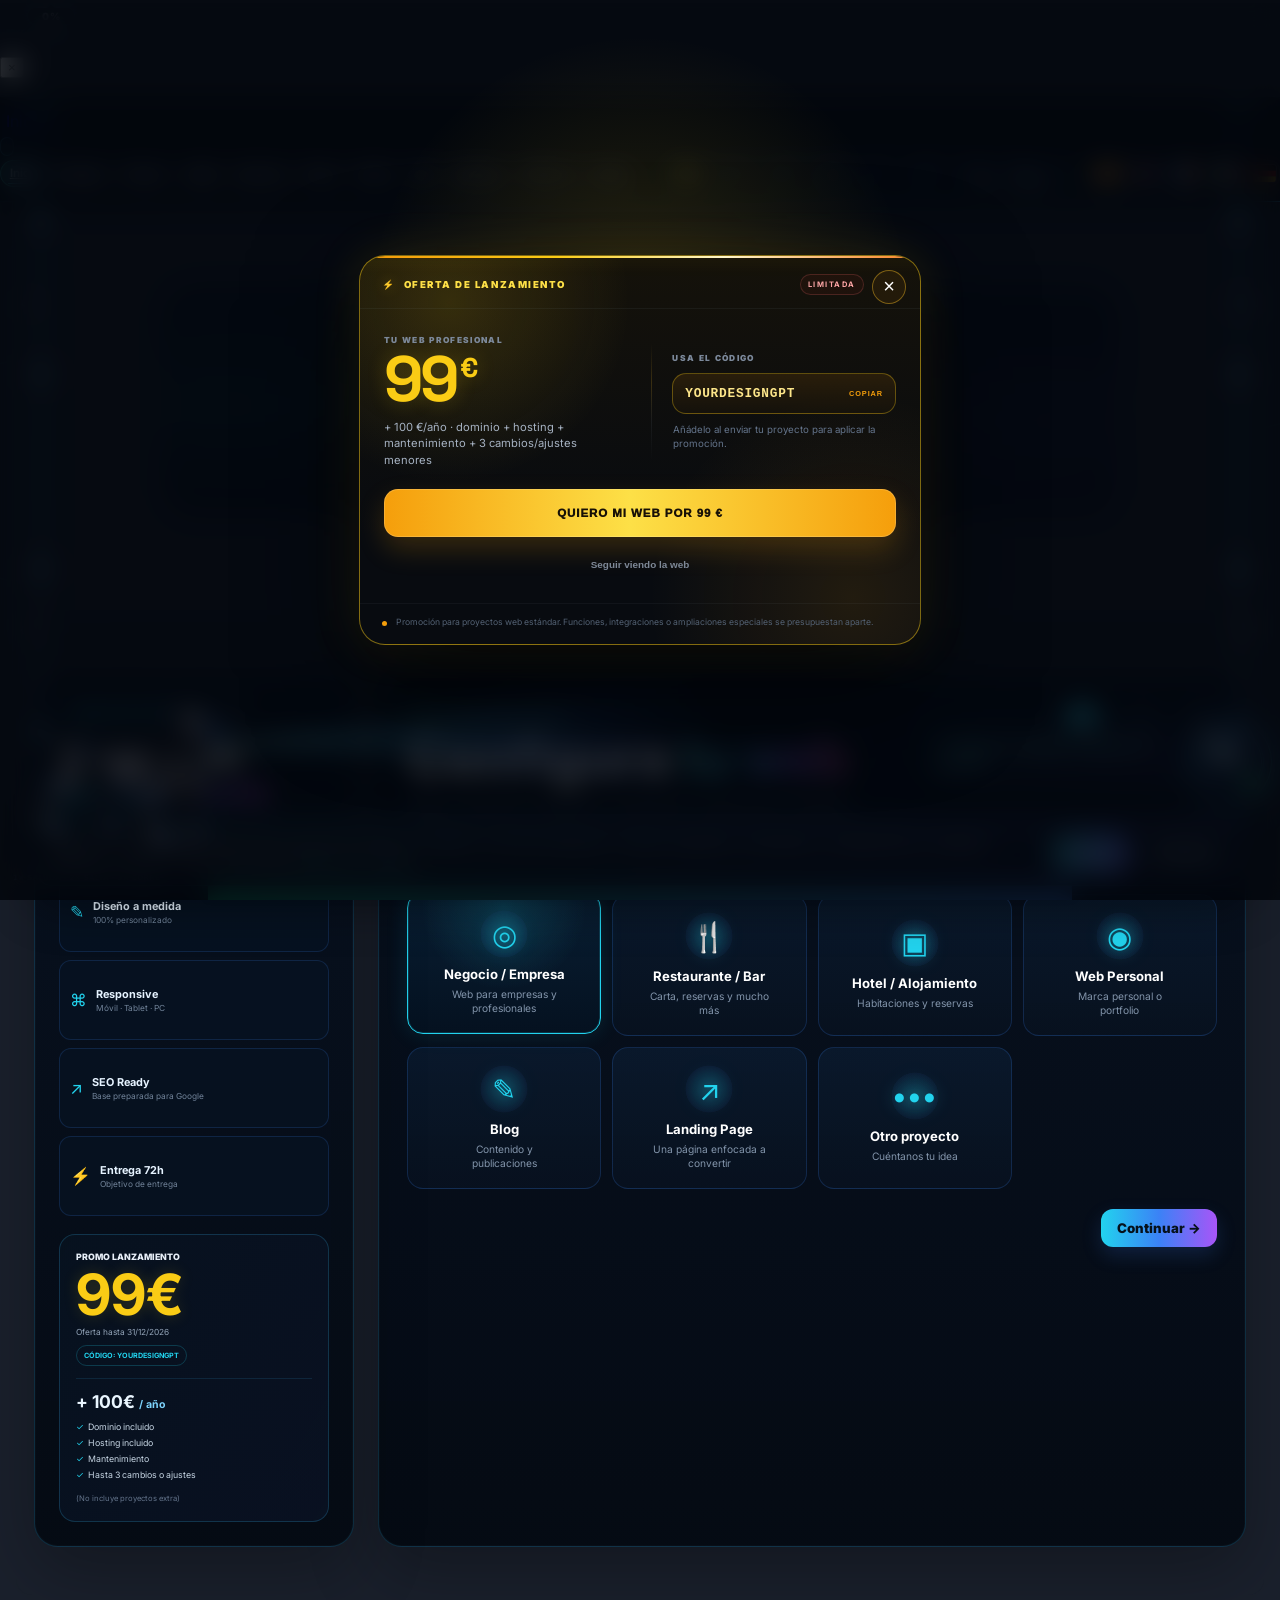
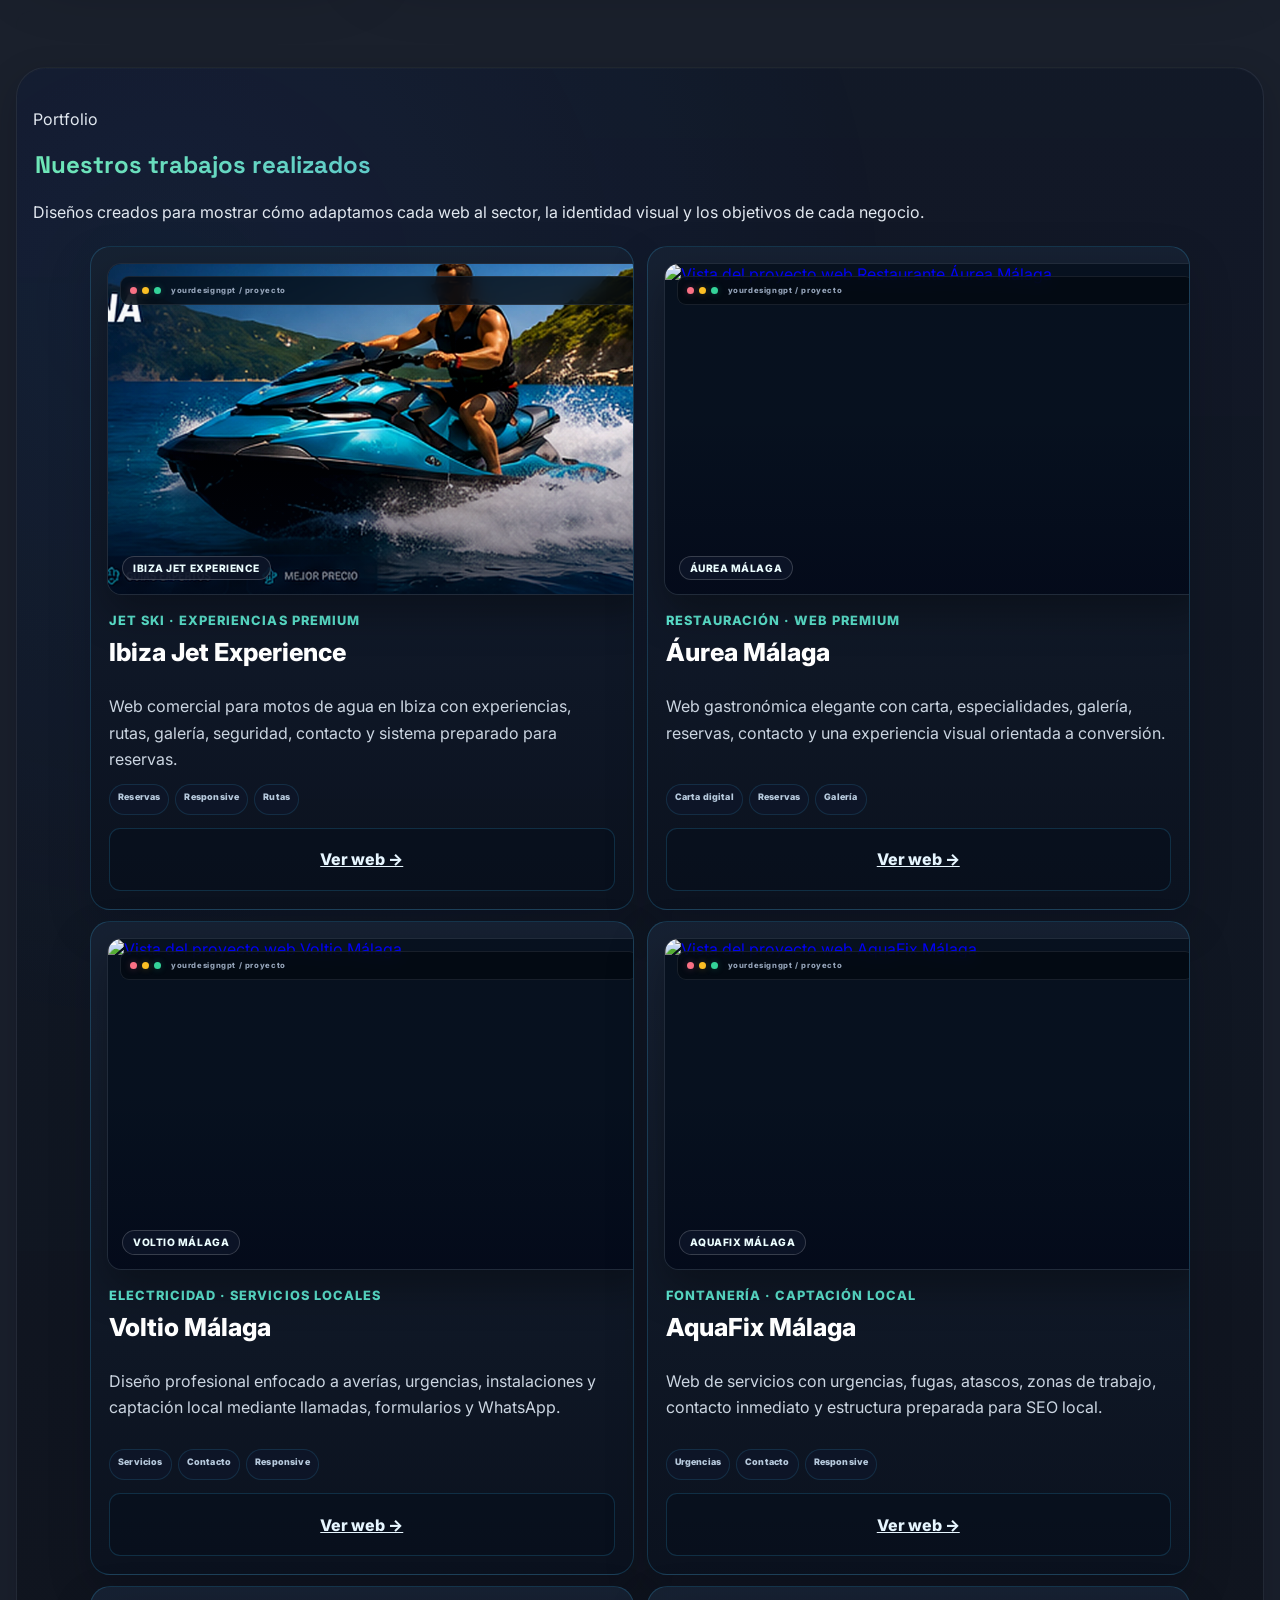
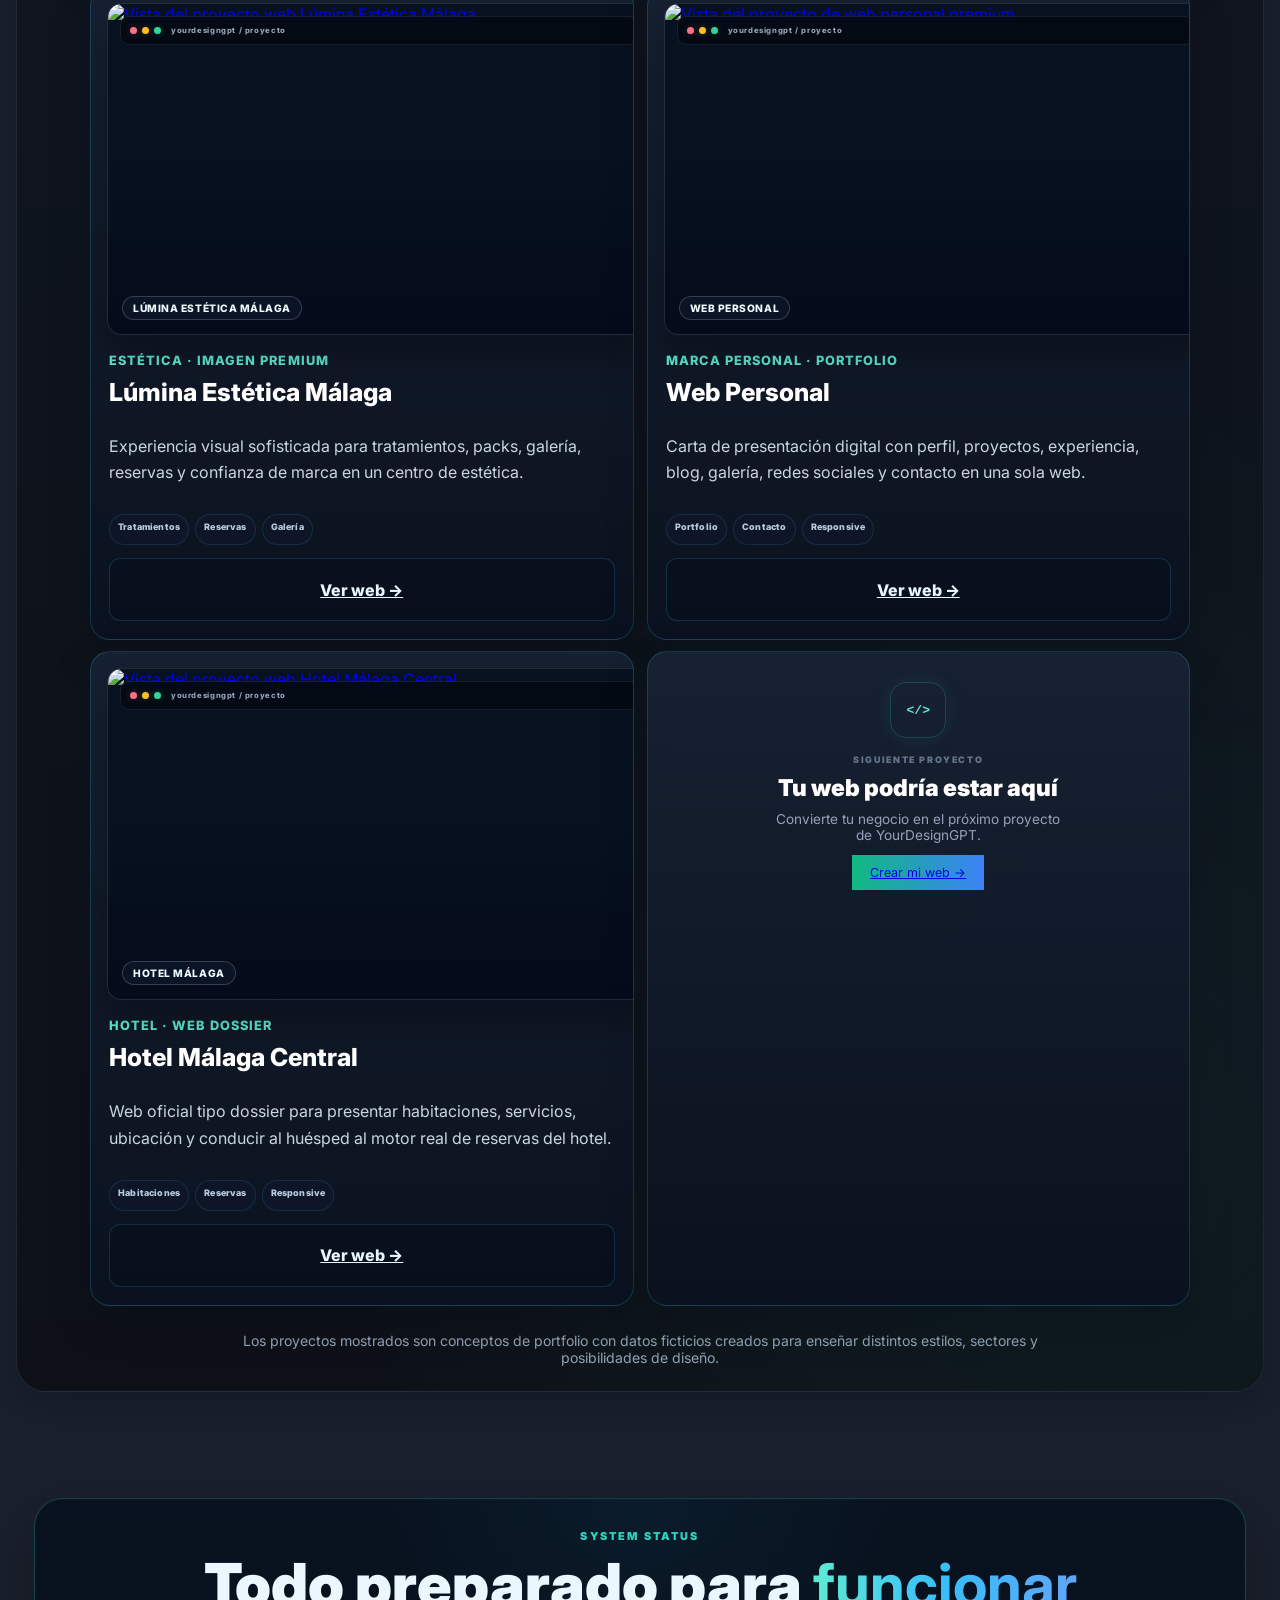
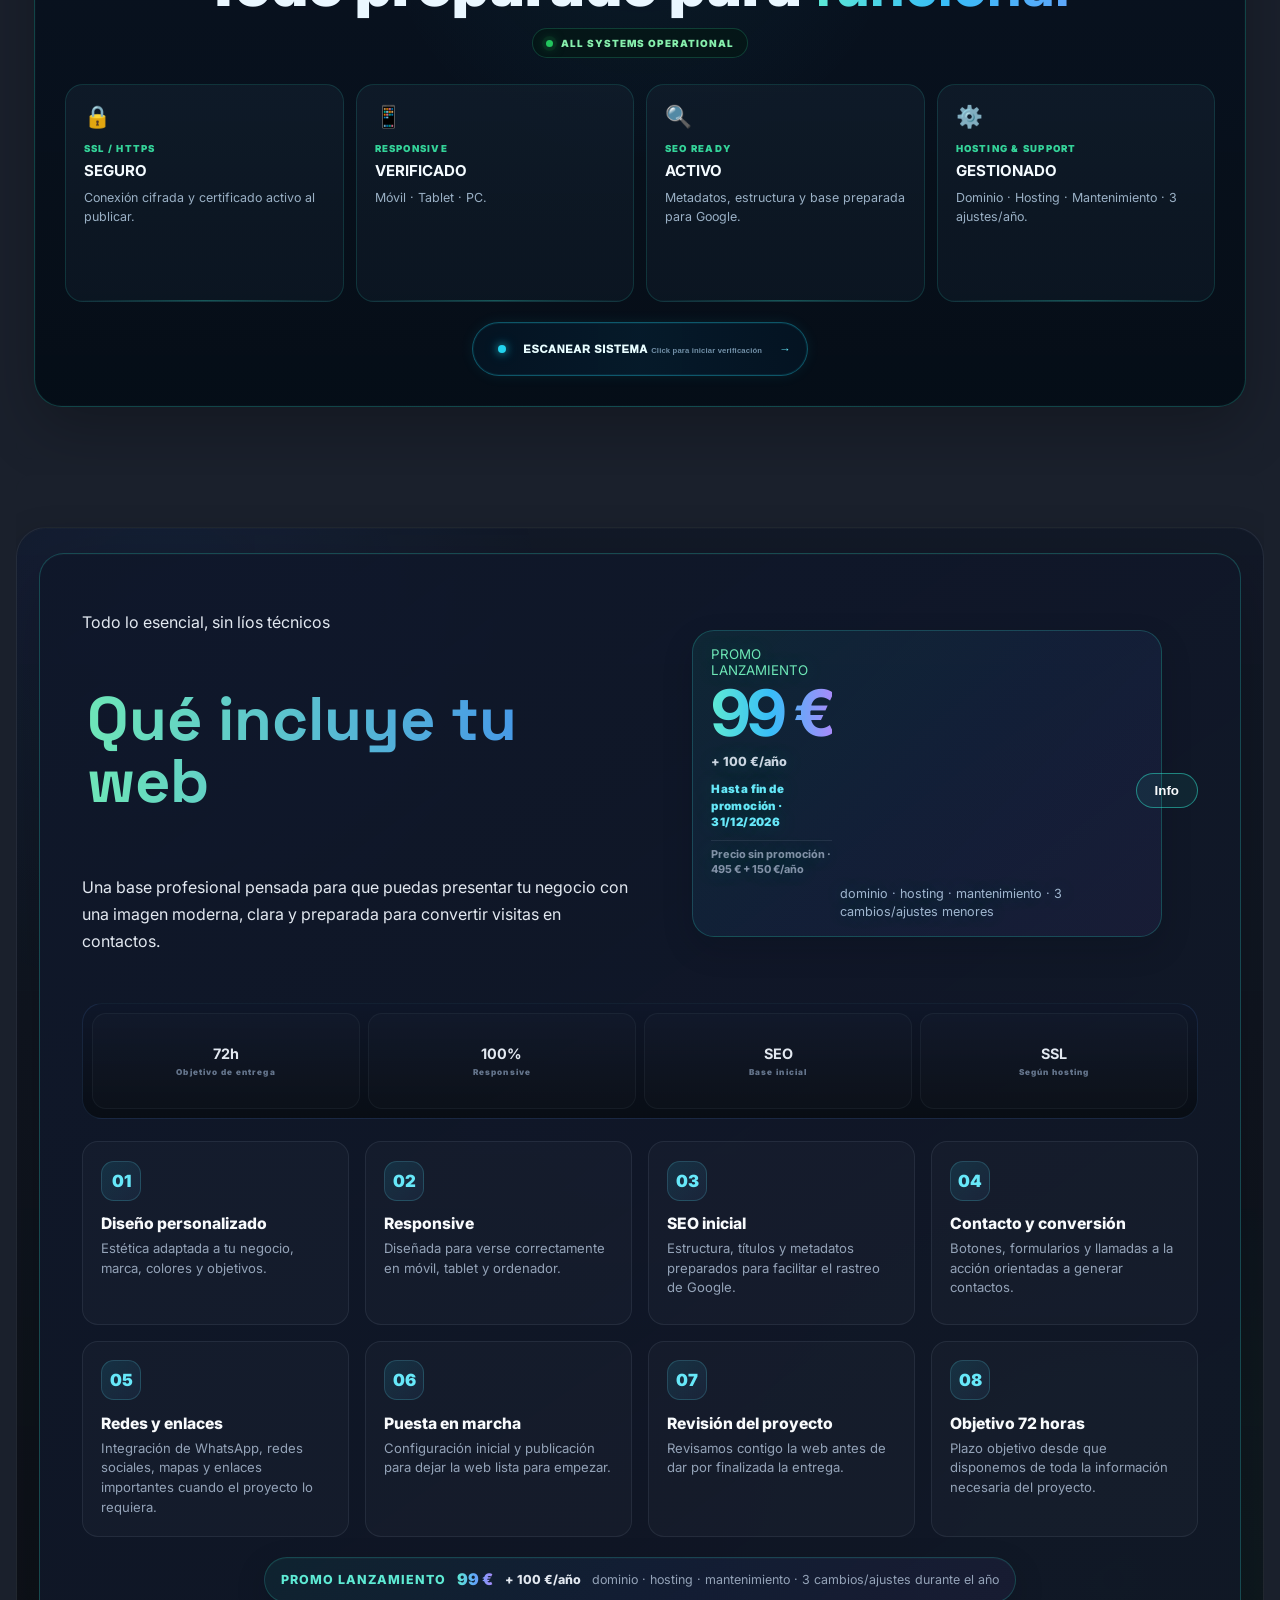
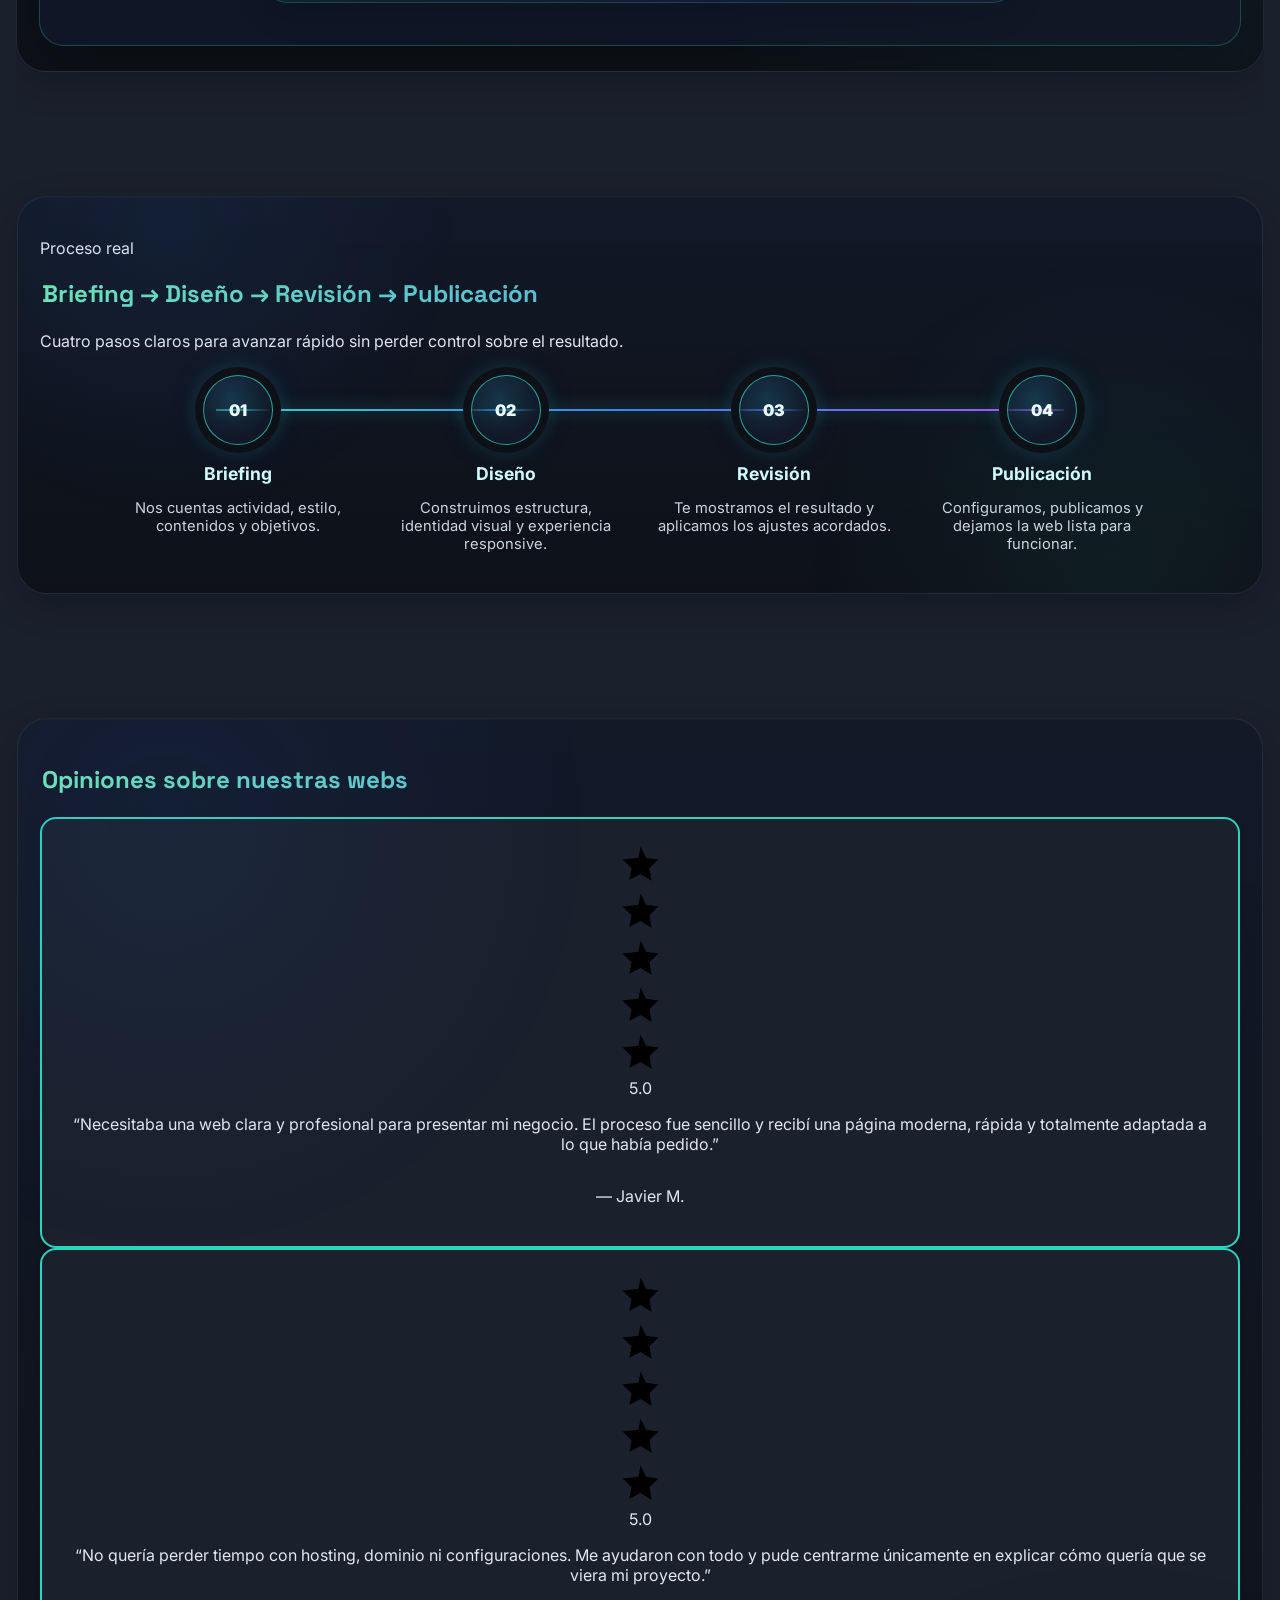
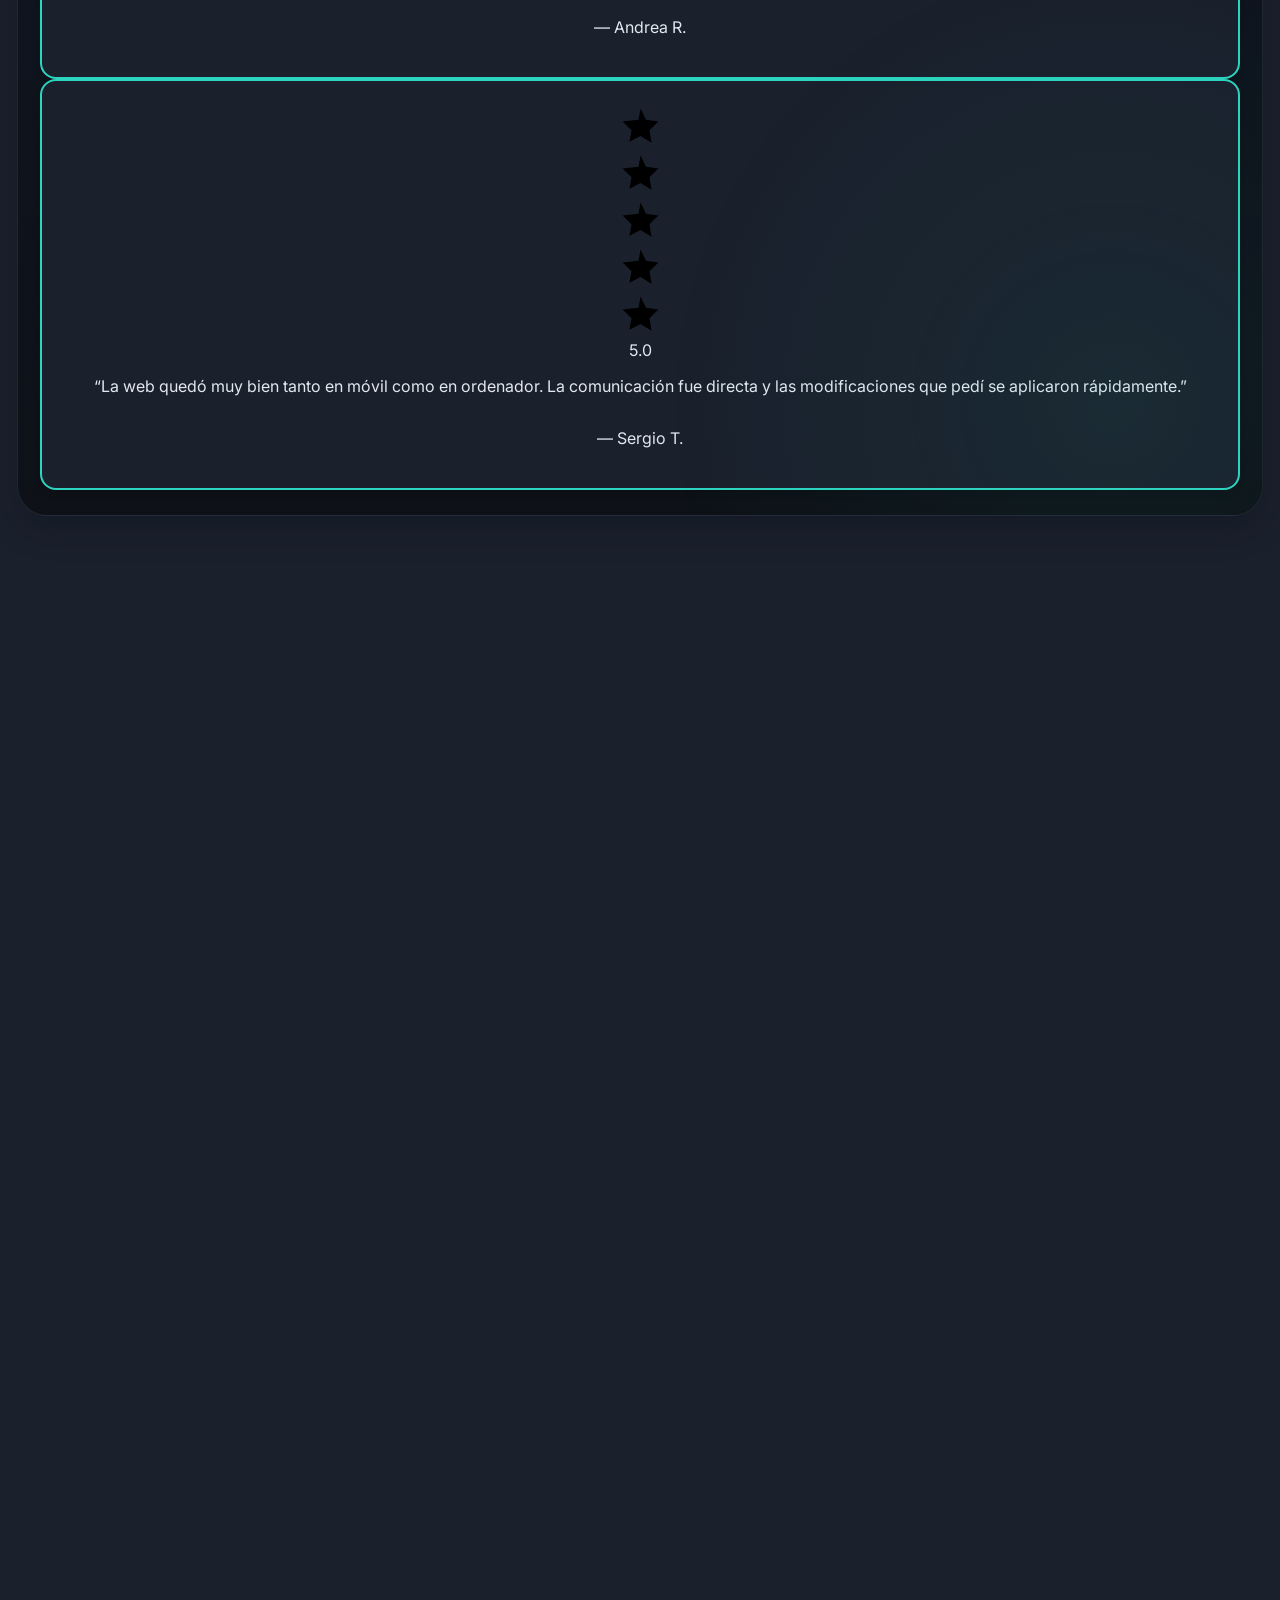
==== commit 54c4661a: "Add files via upload" ====
--- a/index.html
+++ b/index.html
@@ -7087,6 +7087,89 @@
 @media(max-width:1023px){#nav-content .ydg-language-strip{width:100%!important;display:flex!important;flex-direction:row!important;justify-content:center!important;align-items:center!important;gap:6px!important;margin:10px 0 0!important;padding:8px 4px!important;border-top:1px solid rgba(148,163,184,.10)}#nav-content .ydg-language-strip .lang-flag-btn{width:42px!important;height:34px!important;padding:4px!important;display:flex!important;align-items:center!important;justify-content:center!important}#nav-content .ydg-language-strip .lang-flag{width:28px!important;height:19px!important}}
 @media(max-width:390px){#nav-content .ydg-language-strip{gap:3px!important}#nav-content .ydg-language-strip .lang-flag-btn{width:39px!important}}
 </style>
+<style id="ydg-merch-drop01-style">
+/* YDG // MERCH · DROP SYSTEM V124 */
+#ydg-merch-drop01{width:min(1180px,calc(100% - 24px));margin:2.2rem auto 2rem;border:1px solid rgba(34,211,238,.20);border-radius:26px;overflow:hidden;background:radial-gradient(circle at 78% 18%,rgba(192,38,211,.11),transparent 30%),radial-gradient(circle at 25% 75%,rgba(34,211,238,.09),transparent 30%),linear-gradient(145deg,#070b10 0%,#0a1018 52%,#070a0f 100%);box-shadow:0 28px 80px rgba(0,0,0,.28),inset 0 1px 0 rgba(255,255,255,.025);position:relative;isolation:isolate;color:#eef8ff}
+#ydg-merch-drop01::before{content:"";position:absolute;left:0;right:0;top:0;height:2px;background:linear-gradient(90deg,transparent,#22d3ee 28%,#60a5fa 52%,#d946ef 78%,transparent);box-shadow:0 0 18px rgba(34,211,238,.35);z-index:3}
+.ydg-merch-top{padding:22px 24px 0}.ydg-merch-tabs-main{display:flex;gap:8px;flex-wrap:wrap}.ydg-merch-main-tab{border:1px solid rgba(255,255,255,.10);background:rgba(4,12,20,.65);color:#7f95aa;border-radius:999px;padding:.72rem .95rem;font-size:.62rem;font-weight:950;letter-spacing:.11em;cursor:pointer;transition:.22s}.ydg-merch-main-tab.active{color:#041019;background:linear-gradient(90deg,#22d3ee,#60a5fa,#d946ef);box-shadow:0 0 18px rgba(34,211,238,.14)}
+.ydg-merch-stage{display:none}.ydg-merch-stage.active{display:grid}.ydg-merch-shell{grid-template-columns:.82fr 1.18fr;min-height:560px}.ydg-merch-copy{padding:clamp(28px,5vw,60px);display:flex;flex-direction:column;justify-content:center}.ydg-merch-kicker{display:flex;align-items:center;gap:.65rem;color:#67e8f9;font-size:.68rem;font-weight:900;letter-spacing:.18em;text-transform:uppercase}.ydg-merch-kicker i{width:7px;height:7px;border-radius:50%;background:#d946ef;box-shadow:0 0 12px rgba(217,70,239,.8)}.ydg-merch-title{font-size:clamp(2.7rem,6vw,5.7rem);line-height:.86;letter-spacing:-.065em;margin:1rem 0 .95rem;font-weight:900;color:#f8fbff}.ydg-merch-title span{display:block;background:linear-gradient(95deg,#22d3ee,#60a5fa 46%,#d946ef);-webkit-background-clip:text;background-clip:text;color:transparent}.ydg-merch-product{font-size:1.08rem;font-weight:850;color:#f8fafc;margin:.25rem 0 .65rem}.ydg-merch-desc{max-width:530px;color:#8fa7bb;line-height:1.7;font-size:.9rem}.ydg-merch-specs{display:flex;gap:.5rem;flex-wrap:wrap;margin:1.25rem 0}.ydg-merch-specs span{padding:.48rem .68rem;border:1px solid rgba(103,232,249,.14);border-radius:999px;background:rgba(5,18,29,.72);color:#a9c0d2;font-size:.62rem;font-weight:800}.ydg-merch-price-row{display:flex;align-items:center;gap:1rem;flex-wrap:wrap;margin-top:.55rem}.ydg-merch-price{font-size:clamp(2.1rem,4vw,3.4rem);font-weight:950;letter-spacing:-.05em;color:#fff}.ydg-merch-sold{display:inline-flex;align-items:center;gap:.45rem;padding:.7rem .9rem;border-radius:999px;border:1px solid rgba(244,63,94,.25);background:rgba(244,63,94,.08);color:#fda4af;font-size:.64rem;font-weight:950;letter-spacing:.12em}.ydg-merch-sold::before{content:"";width:7px;height:7px;border-radius:50%;background:#fb7185;box-shadow:0 0 10px rgba(251,113,133,.65)}.ydg-merch-note{font-size:.65rem;color:#5f7a8f;margin-top:.7rem}.ydg-merch-viewer{position:relative;min-height:560px;background:#05080c;overflow:hidden;border-left:1px solid rgba(34,211,238,.11)}.ydg-merch-view{position:absolute;inset:0;background-image:url("ydg-tech-tee-drop01.png");background-repeat:no-repeat;background-color:#07090d;transition:background-position .55s cubic-bezier(.2,.8,.2,1),background-size .55s cubic-bezier(.2,.8,.2,1),filter .4s ease;filter:saturate(.98) contrast(1.02)}.ydg-merch-view[data-view="front"]{background-size:auto 100%;background-position:left center}.ydg-merch-view[data-view="back"]{background-size:auto 100%;background-position:47% center}.ydg-merch-view[data-view="detail"]{background-size:auto 100%;background-position:right center}.ydg-merch-view::after{content:"";position:absolute;inset:0;background:linear-gradient(90deg,rgba(5,8,12,.28),transparent 28%,transparent 72%,rgba(5,8,12,.18));pointer-events:none}.ydg-merch-hud{position:absolute;left:18px;right:18px;top:18px;display:flex;justify-content:space-between;gap:10px;z-index:3;pointer-events:none}.ydg-merch-hud span{padding:.45rem .62rem;border:1px solid rgba(255,255,255,.12);border-radius:999px;background:rgba(3,8,13,.62);backdrop-filter:blur(9px);color:#b8d0e1;font-size:.57rem;font-weight:900;letter-spacing:.1em}.ydg-merch-tabs{position:absolute;left:50%;bottom:20px;transform:translateX(-50%);display:flex;gap:7px;padding:6px;border:1px solid rgba(255,255,255,.11);border-radius:999px;background:rgba(3,8,13,.78);backdrop-filter:blur(12px);z-index:4}.ydg-merch-tab{border:0;border-radius:999px;background:transparent;color:#7992a7;padding:.65rem .85rem;font-size:.59rem;font-weight:950;letter-spacing:.11em;cursor:pointer;transition:.22s ease}.ydg-merch-tab:hover{color:#eafcff}.ydg-merch-tab.active{color:#031019;background:linear-gradient(90deg,#22d3ee,#60a5fa,#d946ef);box-shadow:0 0 20px rgba(34,211,238,.16)}.ydg-merch-scan{position:absolute;inset:0;pointer-events:none;z-index:2;overflow:hidden}.ydg-merch-scan::after{content:"";position:absolute;left:0;right:0;height:1px;background:linear-gradient(90deg,transparent,#67e8f9,#fff,#d946ef,transparent);opacity:.22;box-shadow:0 0 12px rgba(103,232,249,.45);animation:ydgMerchScan 5.5s ease-in-out infinite}@keyframes ydgMerchScan{0%,15%{top:8%;opacity:0}25%{opacity:.34}72%{top:86%;opacity:.22}82%,100%{top:86%;opacity:0}}
+.ydg-merch-panel{grid-template-columns:1fr 1fr;gap:0;min-height:520px}.ydg-merch-info{padding:42px}.ydg-merch-info h3{font-size:2rem;margin:0 0 14px}.ydg-merch-info p{color:#9eb0c1;line-height:1.7}.ydg-merch-size-grid{display:flex;flex-wrap:wrap;gap:10px;margin:22px 0}.ydg-size{min-width:64px;padding:14px 16px;border-radius:14px;border:1px solid rgba(255,255,255,.12);background:rgba(7,15,24,.8);color:#dceaf5;font-weight:900;cursor:pointer;position:relative}.ydg-size[disabled]{opacity:.46;cursor:not-allowed}.ydg-size small{display:block;font-size:.5rem;color:#fda4af;margin-top:4px;letter-spacing:.08em}.ydg-merch-spec-grid{display:grid;grid-template-columns:repeat(2,minmax(0,1fr));gap:12px;margin-top:18px}.ydg-merch-spec-card{border:1px solid rgba(255,255,255,.09);border-radius:16px;padding:16px;background:rgba(6,14,23,.62)}.ydg-merch-spec-card b{display:block;color:#fff;font-size:.82rem;margin-bottom:4px}.ydg-merch-spec-card span{color:#7f95aa;font-size:.72rem}.ydg-merch-status{display:flex;align-items:center;justify-content:center;padding:44px}.ydg-status-box{width:min(520px,100%);border:1px solid rgba(244,63,94,.18);border-radius:22px;padding:28px;background:linear-gradient(145deg,rgba(22,8,16,.58),rgba(7,13,22,.86));text-align:center}.ydg-status-box .status{font-size:clamp(2.4rem,7vw,5rem);font-weight:950;color:#fda4af;letter-spacing:-.05em}.ydg-status-meta{display:grid;grid-template-columns:repeat(2,1fr);gap:10px;margin:20px 0}.ydg-status-meta div{border:1px solid rgba(255,255,255,.08);border-radius:14px;padding:12px;background:rgba(255,255,255,.025);font-size:.7rem;color:#91a5b7}.ydg-drop-bar{height:9px;border-radius:999px;background:#18212b;overflow:hidden}.ydg-drop-bar span{display:block;width:100%;height:100%;background:linear-gradient(90deg,#22d3ee,#60a5fa,#d946ef)}.ydg-locked{margin-top:16px;border:1px dashed rgba(168,85,247,.26);border-radius:16px;padding:16px;color:#8d7aa8;font-size:.72rem}.ydg-hotspots{position:relative;min-height:520px;background:#05080c}.ydg-hotspots .ydg-merch-view{inset:0}.ydg-hotspot{position:absolute;z-index:5;width:28px;height:28px;border-radius:50%;border:1px solid #67e8f9;background:rgba(4,16,28,.8);box-shadow:0 0 16px rgba(34,211,238,.35);color:#fff;font-size:.65rem;font-weight:900;cursor:pointer}.ydg-hotspot[data-note]:focus::after,.ydg-hotspot[data-note]:hover::after{content:attr(data-note);position:absolute;left:36px;top:50%;transform:translateY(-50%);width:180px;padding:9px 11px;border-radius:10px;background:#07111b;border:1px solid rgba(103,232,249,.18);color:#bcd0df;font-size:.65rem;font-weight:700;line-height:1.4;text-align:left;z-index:6}.ydg-hotspot.h1{left:21%;top:34%}.ydg-hotspot.h2{left:63%;top:42%}.ydg-hotspot.h3{right:10%;top:66%}
+@media(max-width:860px){.ydg-merch-shell,.ydg-merch-panel{grid-template-columns:1fr}.ydg-merch-copy,.ydg-merch-info{padding:30px 24px}.ydg-merch-viewer,.ydg-hotspots{min-height:500px;border-left:0;border-top:1px solid rgba(34,211,238,.11)}.ydg-merch-view[data-view="front"]{background-position:12% center}.ydg-merch-view[data-view="back"]{background-position:50% center}.ydg-merch-spec-grid{grid-template-columns:1fr}.ydg-merch-top{padding:18px 18px 0}}
+@media(max-width:520px){#ydg-merch-drop01{width:calc(100% - 18px);border-radius:20px}.ydg-merch-title{font-size:clamp(2.6rem,15vw,4.2rem)}.ydg-merch-viewer,.ydg-hotspots{min-height:410px}.ydg-merch-view{background-size:auto 100%!important}.ydg-merch-view[data-view="front"]{background-position:9% center}.ydg-merch-view[data-view="back"]{background-position:47% center}.ydg-merch-view[data-view="detail"]{background-position:100% center}.ydg-merch-tab{padding:.6rem .7rem;font-size:.53rem}.ydg-merch-main-tab{padding:.62rem .74rem;font-size:.55rem}.ydg-status-meta{grid-template-columns:1fr}.ydg-merch-info{padding:24px 18px}.ydg-hotspot[data-note]:focus::after,.ydg-hotspot[data-note]:hover::after{left:auto;right:34px;width:150px}}
+@media(prefers-reduced-motion:reduce){.ydg-merch-scan::after{animation:none}.ydg-merch-view{transition:none}}
+</style>
+<style id="ydg-store-v126-style">
+/* V126 · YDG STORE SYSTEM — sección de marca, no e-commerce */
+#tienda{scroll-margin-top:88px;padding:76px 0 34px;background:radial-gradient(circle at 18% 8%,rgba(34,211,238,.075),transparent 28%),radial-gradient(circle at 84% 18%,rgba(217,70,239,.07),transparent 27%),#0d1117;overflow:hidden;isolation:isolate}
+.ydg-store-ambient{position:absolute;inset:0;pointer-events:none;overflow:hidden;z-index:-1}.ydg-store-ambient span{position:absolute;border:1px solid rgba(89,218,255,.08);border-radius:50%;animation:ydgStoreOrbit 18s linear infinite}.ydg-store-ambient span:nth-child(1){width:340px;height:340px;right:-120px;top:90px}.ydg-store-ambient span:nth-child(2){width:220px;height:220px;left:-85px;top:360px;animation-duration:14s;animation-direction:reverse}.ydg-store-ambient span:nth-child(3){width:510px;height:120px;left:50%;top:110px;transform:translateX(-50%) rotate(-8deg);border-radius:50%;animation-duration:24s}@keyframes ydgStoreOrbit{to{transform:rotate(360deg)}}
+.ydg-store-intro{width:min(1180px,calc(100% - 24px));margin:0 auto 1.2rem;text-align:center;position:relative;padding:34px 20px 10px}.ydg-store-eyebrow{display:flex;justify-content:center;align-items:center;gap:11px;color:#67e8f9;font-size:.68rem;font-weight:950;letter-spacing:.20em;text-transform:uppercase}.ydg-store-eyebrow i{display:block;width:42px;height:1px;background:linear-gradient(90deg,transparent,#22d3ee)}.ydg-store-eyebrow i:last-child{transform:scaleX(-1)}.ydg-store-intro h2{margin:12px 0 8px;color:#f8fbff;font-size:clamp(3rem,8.5vw,7.4rem);line-height:.82;font-weight:950;letter-spacing:-.07em}.ydg-store-intro h2 span{background:linear-gradient(93deg,#22d3ee 3%,#60a5fa 43%,#c084fc 72%,#f472b6 100%);-webkit-background-clip:text;background-clip:text;color:transparent}.ydg-store-intro>p{max-width:720px;margin:20px auto 0;color:#94a8bd;font-size:clamp(.9rem,1.6vw,1.05rem);line-height:1.7}.ydg-store-livebar{display:flex;justify-content:center;gap:9px;flex-wrap:wrap;margin:22px auto 0}.ydg-store-live{display:flex;align-items:center;gap:8px;padding:8px 11px;border:1px solid rgba(244,63,94,.18);border-radius:999px;background:rgba(244,63,94,.05);color:#fda4af;font-size:.60rem;font-weight:950;letter-spacing:.11em}.ydg-store-live b{width:7px;height:7px;border-radius:50%;background:#fb7185;box-shadow:0 0 11px rgba(251,113,133,.75)}.ydg-store-live.standby{border-color:rgba(168,85,247,.19);background:rgba(168,85,247,.05);color:#c4b5fd}.ydg-store-live.standby b{background:#a855f7;box-shadow:0 0 12px rgba(168,85,247,.72);animation:ydgStorePulse 1.8s ease-in-out infinite}@keyframes ydgStorePulse{50%{opacity:.35;transform:scale(.7)}}
+.ydg-store-enter{margin:22px auto 0;min-height:44px;border:1px solid rgba(103,232,249,.20);border-radius:999px;padding:11px 16px 11px 18px;background:rgba(4,16,27,.72);color:#cceffc;display:inline-flex;align-items:center;gap:12px;font-size:.62rem;font-weight:950;letter-spacing:.12em;cursor:pointer;transition:.25s ease}.ydg-store-enter strong{font-size:1rem;color:#67e8f9;transition:transform .25s ease}.ydg-store-enter:hover{transform:translateY(-2px);border-color:rgba(103,232,249,.5);box-shadow:0 0 24px rgba(34,211,238,.09)}.ydg-store-enter:hover strong{transform:translateX(4px)}
+.ydg-store-next{width:min(1180px,calc(100% - 24px));margin:1rem auto 2.2rem;border:1px solid rgba(168,85,247,.14);border-radius:24px;overflow:hidden;background:linear-gradient(120deg,rgba(7,13,24,.96),rgba(12,10,24,.96));position:relative}.ydg-store-next::before{content:"";position:absolute;left:0;right:0;top:0;height:1px;background:linear-gradient(90deg,transparent,#22d3ee,#a855f7,#ec4899,transparent);opacity:.55}.ydg-store-next-grid{display:grid;grid-template-columns:1fr .78fr;min-height:265px}.ydg-store-next-copy{padding:34px 38px;display:flex;flex-direction:column;justify-content:center}.ydg-store-next-index{color:#8b9eb2;font-size:.62rem;font-weight:950;letter-spacing:.16em}.ydg-store-next-copy h3{margin:7px 0 8px;font-size:clamp(2.3rem,5vw,4.7rem);line-height:.9;color:#eef5ff;font-weight:950;letter-spacing:-.055em}.ydg-store-next-copy p{margin:0;max-width:620px;color:#7f93a7;font-size:.82rem;line-height:1.65}.ydg-store-lockline{display:flex;align-items:center;gap:9px;flex-wrap:wrap;margin-top:18px;color:#ad8fe0;font-size:.58rem;letter-spacing:.12em}.ydg-store-lockline em{font-style:normal;color:#596b7d}.ydg-lock-dot{width:7px;height:7px;border-radius:50%;background:#a855f7;box-shadow:0 0 13px rgba(168,85,247,.85);animation:ydgStorePulse 1.8s ease-in-out infinite}.ydg-store-next-visual{position:relative;display:grid;place-items:center;overflow:hidden;border-left:1px solid rgba(168,85,247,.10);min-height:265px;background:radial-gradient(circle,rgba(76,29,149,.14),transparent 58%),#070b12}.ydg-store-lock-ring{width:135px;height:135px;border-radius:50%;border:1px solid rgba(103,232,249,.24);display:grid;place-items:center;position:relative;z-index:2;box-shadow:inset 0 0 35px rgba(59,130,246,.06),0 0 35px rgba(168,85,247,.07);animation:ydgStoreFloat 4s ease-in-out infinite}.ydg-store-lock-ring::before,.ydg-store-lock-ring::after{content:"";position:absolute;border-radius:50%;inset:-18px;border:1px dashed rgba(168,85,247,.18);animation:ydgStoreSpin 12s linear infinite}.ydg-store-lock-ring::after{inset:14px;border-style:solid;border-color:rgba(34,211,238,.12);animation-direction:reverse;animation-duration:8s}.ydg-store-lock-ring span{font-weight:950;color:#d9f9ff;letter-spacing:.1em}.ydg-store-lock-ring small{position:absolute;bottom:23px;color:#a78bfa;font-size:.56rem;font-weight:950}.ydg-store-gridlines{position:absolute;inset:0;background-image:linear-gradient(rgba(255,255,255,.025) 1px,transparent 1px),linear-gradient(90deg,rgba(255,255,255,.025) 1px,transparent 1px);background-size:28px 28px;mask-image:linear-gradient(to bottom,transparent,#000 20%,#000 80%,transparent)}.ydg-store-scanline{position:absolute;left:0;right:0;height:1px;top:12%;background:linear-gradient(90deg,transparent,#22d3ee,#fff,#a855f7,transparent);opacity:.22;box-shadow:0 0 10px rgba(34,211,238,.3);animation:ydgStoreScan 5s ease-in-out infinite}@keyframes ydgStoreScan{50%{top:88%;opacity:.35}}@keyframes ydgStoreSpin{to{transform:rotate(360deg)}}@keyframes ydgStoreFloat{50%{transform:translateY(-5px)}}
+[data-ydg-store-reveal]{opacity:0;transform:translateY(18px);transition:opacity .7s cubic-bezier(.2,.8,.2,1),transform .7s cubic-bezier(.2,.8,.2,1)}[data-ydg-store-reveal].is-visible{opacity:1;transform:none}.ydg-store-nav-link{position:relative}.ydg-store-nav-link::after{content:"";position:absolute;left:50%;bottom:-7px;width:4px;height:4px;border-radius:50%;background:#d946ef;box-shadow:0 0 8px rgba(217,70,239,.8);transform:translateX(-50%);opacity:.65}
+@media(max-width:860px){#tienda{padding-top:58px}.ydg-store-next-grid{grid-template-columns:1fr}.ydg-store-next-visual{border-left:0;border-top:1px solid rgba(168,85,247,.10);min-height:230px}.ydg-store-next-copy{padding:28px 24px}}@media(max-width:520px){.ydg-store-intro{padding:26px 12px 0}.ydg-store-intro h2{font-size:clamp(3rem,18vw,5rem)}.ydg-store-eyebrow{font-size:.58rem;letter-spacing:.14em}.ydg-store-eyebrow i{width:24px}.ydg-store-next{width:calc(100% - 18px);border-radius:20px}.ydg-store-next-copy{padding:24px 18px}.ydg-store-live{font-size:.54rem}.ydg-store-enter{font-size:.56rem}}.ydg-store-focus{animation:ydgStoreFocus .9s ease}@keyframes ydgStoreFocus{0%,100%{box-shadow:0 28px 80px rgba(0,0,0,.28),inset 0 1px 0 rgba(255,255,255,.025)}45%{box-shadow:0 28px 80px rgba(0,0,0,.28),0 0 42px rgba(34,211,238,.17),0 0 70px rgba(168,85,247,.10)}}
+@media(prefers-reduced-motion:reduce){.ydg-store-ambient span,.ydg-store-live.standby b,.ydg-lock-dot,.ydg-store-lock-ring,.ydg-store-lock-ring::before,.ydg-store-lock-ring::after,.ydg-store-scanline{animation:none!important}[data-ydg-store-reveal]{opacity:1;transform:none;transition:none}}
+</style>
+<style id="ydg-v129-store-responsive-recovery">
+/* V129 · recuperación STORE + ajuste responsive sin cambiar el diseño */
+#tienda{
+  scroll-margin-top:96px;
+  overflow:visible;
+  margin-bottom:0!important;
+  padding-bottom:clamp(28px,4vw,52px)!important;
+}
+#ydg-merch-drop01{
+  position:relative;
+  z-index:1;
+  margin-bottom:0!important;
+}
+footer{
+  clear:both;
+  position:relative;
+  z-index:1;
+  margin-top:0!important;
+  padding-top:clamp(34px,5vw,60px)!important;
+}
+#links-importantes{margin-top:clamp(18px,3vw,32px)!important}
+html,body{max-width:100%;overflow-x:hidden}
+img,video,canvas,svg{max-width:100%}
+.ydg-merch-shell,.ydg-merch-copy,.ydg-merch-viewer,#nav-content{min-width:0}
+
+@media(max-width:1279px){#tienda{scroll-margin-top:88px}}
+@media(max-width:1024px){#nav-content .nav-link{white-space:nowrap}}
+@media(max-width:860px){
+  #tienda{scroll-margin-top:82px}
+  .ydg-merch-shell{grid-template-columns:1fr!important}
+  .ydg-merch-copy{padding:28px 22px!important}
+  .ydg-merch-viewer{min-height:480px!important;border-left:0!important}
+}
+@media(max-width:767px){
+  #tienda{scroll-margin-top:78px;padding-bottom:24px!important}
+  footer{padding-top:30px!important}
+}
+@media(max-width:520px){
+  #tienda{padding-left:8px!important;padding-right:8px!important}
+  #ydg-merch-drop01{width:calc(100% - 12px)!important;margin-left:auto!important;margin-right:auto!important}
+  .ydg-store-intro{padding-left:10px!important;padding-right:10px!important}
+  .ydg-store-intro h2{overflow-wrap:anywhere}
+  .ydg-merch-copy{padding:24px 18px!important}
+  .ydg-merch-title{font-size:clamp(2.35rem,14vw,3.8rem)!important;line-height:.9!important}
+  .ydg-merch-desc{font-size:.86rem!important;line-height:1.58!important}
+  .ydg-merch-viewer{min-height:400px!important}
+  .ydg-merch-tabs-main{overflow-x:auto;-webkit-overflow-scrolling:touch;scrollbar-width:none}
+  .ydg-merch-tabs-main::-webkit-scrollbar{display:none}
+  .ydg-merch-main-tab{min-width:max-content;min-height:44px}
+  .ydg-merch-tabs{left:12px!important;right:12px!important;transform:none!important;justify-content:center!important;flex-wrap:wrap!important}
+  .ydg-merch-tab{min-height:44px}
+}
+@media(max-width:390px){
+  .ydg-merch-viewer{min-height:370px!important}
+  .ydg-merch-tab{padding:.58rem .62rem!important;font-size:.5rem!important}
+}
+@media(max-width:340px){
+  .ydg-merch-title{font-size:2.2rem!important}
+  .ydg-merch-viewer{min-height:340px!important}
+}
+</style>
 </head>
 <body class="ydg-promo-on antialiased">
 <!-- V80 · Launch Offer Modal -->
@@ -7186,7 +7269,7 @@
 <header class="bg-[#0d1117] text-white py-4 px-6 shadow-lg fixed w-full z-50 top-0">
 <nav aria-label="Navegación principal" class="container mx-auto flex justify-between items-center flex-wrap">
 <div class="text-2xl font-bold">
-<a class="ydg-header-brand text-white hover:text-gray-300" href="#hero-section" id="ydg-brand-home" aria-label="YourDesignGPT · Inicio">
+<a class="ydg-header-brand text-white hover:text-gray-300" href="#hero-section" id="ydg-brand-home" aria-label="YourDesignGPT · Inicio" data-nav-key="home">
 <img src="favicon.png" alt="" class="ydg-header-logo" width="38" height="38">
 <span>YourDesignGPT</span>
 </a>
@@ -7205,15 +7288,16 @@
 <div class="w-full flex-grow lg:flex lg:items-center lg:w-auto hidden" id="nav-content">
 <div class="text-sm lg:flex-grow mt-4 lg:mt-0 lg:ml-auto">
 <a class="block mt-4 lg:inline-block lg:mt-0 text-gray-300 hover:text-white nav-link" href="#hero-section">Inicio</a>
-<a class="block mt-4 lg:inline-block lg:mt-0 text-gray-300 hover:text-white nav-link" href="#configurador">Presupuesto</a>
-<a class="block mt-4 lg:inline-block lg:mt-0 text-gray-300 hover:text-white nav-link" href="#portfolio">Proyectos</a>
-<a class="block mt-4 lg:inline-block lg:mt-0 text-gray-300 hover:text-white nav-link" href="#calidad">Calidad</a>
-<a class="block mt-4 lg:inline-block lg:mt-0 text-gray-300 hover:text-white nav-link" href="#incluye">Qué incluye</a>
-<a class="block mt-4 lg:inline-block lg:mt-0 text-gray-300 hover:text-white nav-link" href="#como-funciona">Proceso</a>
-<a class="block mt-4 lg:inline-block lg:mt-0 text-gray-300 hover:text-white nav-link" href="#opiniones">Reseñas</a>
-<a class="block mt-4 lg:inline-block lg:mt-0 text-gray-300 hover:text-white nav-link" href="#faq">FAQ</a>
-<a class="block mt-4 lg:inline-block lg:mt-0 text-gray-300 hover:text-white nav-link" href="#capacidades" data-lang-key="nav-capabilities">Capacidades</a>
-<a class="block mt-4 lg:inline-block lg:mt-0 text-gray-300 hover:text-white nav-link" href="#links-importantes">Contacto</a>
+<a class="block mt-4 lg:inline-block lg:mt-0 text-gray-300 hover:text-white nav-link" href="#configurador" data-nav-key="quote">Presupuesto</a>
+<a class="block mt-4 lg:inline-block lg:mt-0 text-gray-300 hover:text-white nav-link" href="#portfolio" data-nav-key="projects">Proyectos</a>
+<a class="block mt-4 lg:inline-block lg:mt-0 text-gray-300 hover:text-white nav-link" href="#calidad" data-nav-key="quality">Calidad</a>
+<a class="block mt-4 lg:inline-block lg:mt-0 text-gray-300 hover:text-white nav-link" href="#incluye" data-nav-key="included">Qué incluye</a>
+<a class="block mt-4 lg:inline-block lg:mt-0 text-gray-300 hover:text-white nav-link" href="#como-funciona" data-nav-key="process">Proceso</a>
+<a class="block mt-4 lg:inline-block lg:mt-0 text-gray-300 hover:text-white nav-link" href="#opiniones" data-nav-key="reviews">Reseñas</a>
+<a class="block mt-4 lg:inline-block lg:mt-0 text-gray-300 hover:text-white nav-link" href="#faq" data-nav-key="faq">FAQ</a>
+<a class="block mt-4 lg:inline-block lg:mt-0 text-gray-300 hover:text-white nav-link" href="#capacidades" data-lang-key="nav-capabilities" data-nav-key="capabilities">Capacidades</a>
+<a class="block mt-4 lg:inline-block lg:mt-0 text-gray-300 hover:text-white nav-link ydg-store-nav-link" href="#tienda" data-nav-key="store" data-ydg-store-nav>YDG-STORE</a>
+<a class="block mt-4 lg:inline-block lg:mt-0 text-gray-300 hover:text-white nav-link" href="#links-importantes" data-nav-key="contact">Contacto</a>
 </div>
 <div class="mt-4 lg:mt-0 flex items-center">
 
@@ -8097,6 +8181,67 @@
   </div>
 </div>
 </section>
+<section id="tienda" aria-labelledby="ydg-store-title" class="ydg-store-section">
+<div class="ydg-store-ambient" aria-hidden="true"><span></span><span></span><span></span></div>
+<div class="ydg-store-intro" data-ydg-store-reveal>
+  <div class="ydg-store-eyebrow"><i></i><span data-ydg-store="kicker">YDG // STORE SYSTEM</span><i></i></div>
+  <h2 id="ydg-store-title"><span>YDG</span> STORE</h2>
+  <p data-ydg-store="subtitle">Diseño, tecnología y cultura YDG en ediciones limitadas.</p>
+  <div class="ydg-store-livebar">
+    <div class="ydg-store-live"><b></b><span data-ydg-store="archive">DROP 01 · ARCHIVED</span></div>
+    
+
+  </div>
+  <button class="ydg-store-enter" type="button" data-store-open-drop>
+    <span data-ydg-store="explore">EXPLORAR DROP 01</span><strong>→</strong>
+  </button>
+</div>
+<div id="ydg-merch-drop01" aria-labelledby="ydg-merch-title">
+  <div class="ydg-merch-top">
+    <div class="ydg-merch-tabs-main" role="tablist" aria-label="YDG Merch">
+      <button class="ydg-merch-main-tab active" type="button" data-merch-stage="product">01 <span data-store-ui="product">PRODUCTO</span></button>
+      <button class="ydg-merch-main-tab" type="button" data-merch-stage="design">02 <span data-store-ui="design">DISEÑO</span></button>
+      <button class="ydg-merch-main-tab" type="button" data-merch-stage="fit">03 <span data-store-ui="fit">CORTE + TALLA</span></button>
+      <button class="ydg-merch-main-tab" type="button" data-merch-stage="status">04 <span data-store-ui="status">ESTADO DROP</span></button>
+    </div>
+  </div>
+
+  <div class="ydg-merch-stage ydg-merch-shell active" data-stage="product">
+    <div class="ydg-merch-copy">
+      <div class="ydg-merch-kicker"><i></i><span data-ydg-merch="kicker">YDG // MERCH · DROP 01</span></div>
+      <h2 class="ydg-merch-title" id="ydg-merch-title"><span data-ydg-merch="headline">WEAR THE BUILD.</span></h2>
+      <div class="ydg-merch-product" data-ydg-merch="product">YDG Tech Oversize Tee</div>
+      <p class="ydg-merch-desc" data-ydg-merch="desc">Primera edición conceptual de merchandising YourDesignGPT. Camiseta oversized negra con gráfica tecnológica YDG, impresión frontal y trasera y detalle // 72H en manga.</p>
+      <div class="ydg-merch-specs"><span data-store-ui="specCotton">100% ALGODÓN PREMIUM</span><span data-store-ui="specFit">CORTE OVERSIZE</span><span>UNISEX</span><span data-store-ui="specPrint">IMPRESIÓN FRONTAL + TRASERA</span><span>YDG // 72H</span></div>
+      <div class="ydg-merch-price-row"><div class="ydg-merch-price">49,90 €</div><div class="ydg-merch-sold" data-ydg-merch="sold" data-store-ui="sold">AGOTADO</div></div>
+      <div class="ydg-merch-note" data-ydg-merch="note">DROP 01 · TECH EDITION · Archivo YDG 2026</div>
+    </div>
+    <div class="ydg-merch-viewer" aria-label="Vista del producto YDG Tech Oversize Tee">
+      <div class="ydg-merch-view" id="ydg-merch-view" data-view="front"></div><div class="ydg-merch-scan"></div>
+      <div class="ydg-merch-hud"><span>DROP 01</span><span data-store-ui="hudSold">AGOTADO</span></div>
+      <div class="ydg-merch-tabs" role="group" aria-label="Vistas del producto"><button class="ydg-merch-tab active" type="button" data-merch-view="front"><span data-store-ui="front">FRONTAL</span></button><button class="ydg-merch-tab" type="button" data-merch-view="back"><span data-store-ui="back">TRASERA</span></button><button class="ydg-merch-tab" type="button" data-merch-view="detail"><span data-store-ui="detail">DETALLE</span></button></div>
+    </div>
+  </div>
+
+  <div class="ydg-merch-stage ydg-merch-panel" data-stage="design">
+    <div class="ydg-merch-info"><div class="ydg-merch-kicker"><i></i>02 // DESIGN SYSTEM</div><h3 data-store-ui="designTitle">Detalles del diseño</h3><p data-store-ui="designDesc">Explora los puntos clave del DROP 01. Cada marcador destaca un elemento visual de la edición TECH.</p><div class="ydg-merch-spec-grid"><div class="ydg-merch-spec-card"><b>CHEST LOGO</b><span data-store-ui="chestDesc">Logo YDG pequeño delantero.</span></div><div class="ydg-merch-spec-card"><b>BACK SYSTEM</b><span data-store-ui="backDesc">Gráfica tecnológica de gran formato.</span></div><div class="ydg-merch-spec-card"><b>SLEEVE // 72H</b><span data-store-ui="sleeveDesc">Detalle lateral de identidad YDG.</span></div><div class="ydg-merch-spec-card"><b>TECH EDITION</b><span data-store-ui="techDesc">Acabado visual cyan / magenta.</span></div></div></div>
+    <div class="ydg-hotspots"><div class="ydg-merch-view" data-view="front"></div><button class="ydg-hotspot h1" type="button" data-note="YDG chest logo · identidad frontal minimalista">01</button><button class="ydg-hotspot h2" type="button" data-note="Tech Back System · gráfica principal del DROP 01">02</button><button class="ydg-hotspot h3" type="button" data-note="YDG // 72H · detalle de manga">03</button></div>
+  </div>
+
+  <div class="ydg-merch-stage ydg-merch-panel" data-stage="fit">
+    <div class="ydg-merch-info"><div class="ydg-merch-kicker"><i></i>03 // FIT + SIZE</div><h3 data-store-ui="fitTitle">Corte oversized</h3><p data-store-ui="fitDesc">Corte amplio y relajado, pensado para una silueta urbana y cómoda.</p><div class="ydg-merch-size-grid" aria-label="Tallas agotadas"><button class="ydg-size" type="button" disabled>S<small data-store-ui="sizeSold">AGOTADO</small></button><button class="ydg-size" type="button" disabled>M<small data-store-ui="sizeSold">AGOTADO</small></button><button class="ydg-size" type="button" disabled>L<small data-store-ui="sizeSold">AGOTADO</small></button><button class="ydg-size" type="button" disabled>XL<small data-store-ui="sizeSold">AGOTADO</small></button><button class="ydg-size" type="button" disabled>XXL<small data-store-ui="sizeSold">AGOTADO</small></button></div><div class="ydg-merch-spec-grid"><div class="ydg-merch-spec-card"><b>FIT</b><span>Oversized / unisex</span></div><div class="ydg-merch-spec-card"><b data-store-ui="fabric">TEJIDO</b><span data-store-ui="fabricDesc">100% algodón premium</span></div><div class="ydg-merch-spec-card"><b data-store-ui="color">COLOR</b><span data-store-ui="black">Negro</span></div><div class="ydg-merch-spec-card"><b data-store-ui="print">IMPRESIÓN</b><span data-store-ui="printDesc">Frontal + Trasera + Manga</span></div></div></div>
+    <div class="ydg-merch-viewer"><div class="ydg-merch-view" data-view="back"></div><div class="ydg-merch-hud"><span data-store-ui="hudFit">CORTE OVERSIZE</span><span data-store-ui="allSold">TODAS LAS TALLAS AGOTADAS</span></div></div>
+  </div>
+
+  <div class="ydg-merch-stage ydg-merch-panel" data-stage="status">
+    <div class="ydg-merch-status"><div class="ydg-status-box"><div class="ydg-merch-kicker" style="justify-content:center"><i></i>04 // DROP STATUS</div><div class="status" data-store-ui="bigSold">AGOTADO</div><div class="ydg-status-meta"><div><span data-store-ui="release">LANZAMIENTO</span><br><b>2026</b></div><div><span data-store-ui="edition">EDICIÓN</span><br><b>TECH</b></div><div><span data-store-ui="fitLabel">CORTE</span><br><b>OVERSIZED</b></div><div><span data-store-ui="units">UNIDADES</span><br><b data-store-ui="limited">LIMITADAS</b></div></div><div class="ydg-drop-bar"><span></span></div><div class="ydg-merch-note" data-store-ui="dropClosed">DROP CERRADO · 100% ARCHIVADO</div></div></div>
+    <div class="ydg-merch-viewer"><div class="ydg-merch-view" data-view="detail"></div><div class="ydg-merch-hud"><span data-store-ui="archiveItem">OBJETO DE ARCHIVO</span><span data-store-ui="unavailable">YA NO DISPONIBLE</span></div></div>
+  </div>
+</div>
+
+
+
+</section>
 <!-- Footer Section -->
 <!-- CTA final de conversión -->
 
@@ -11080,5 +11225,56 @@
 })();
 </script>
 
+<script id="ydg-v127-store-i18n">
+(()=>{
+  'use strict';
+  const langCode=()=>{const l=(document.documentElement.lang||'es').toLowerCase();return ['es','en','fr','it','de'].includes(l)?l:'es'};
+  const nav={
+    es:{home:'Inicio',quote:'Presupuesto',projects:'Proyectos',quality:'Calidad',included:'Qué incluye',process:'Proceso',reviews:'Reseñas',faq:'FAQ',capabilities:'Capacidades',store:'YDG-STORE',contact:'Contacto'},
+    en:{home:'Home',quote:'Quote',projects:'Projects',quality:'Quality',included:"What's included",process:'Process',reviews:'Reviews',faq:'FAQ',capabilities:'Capabilities',store:'YDG-STORE',contact:'Contact'},
+    fr:{home:'Accueil',quote:'Devis',projects:'Projets',quality:'Qualité',included:'Inclus',process:'Processus',reviews:'Avis',faq:'FAQ',capabilities:'Compétences',store:'YDG-STORE',contact:'Contact'},
+    it:{home:'Home',quote:'Preventivo',projects:'Progetti',quality:'Qualità',included:'Cosa include',process:'Processo',reviews:'Recensioni',faq:'FAQ',capabilities:'Competenze',store:'YDG-STORE',contact:'Contatto'},
+    de:{home:'Start',quote:'Angebot',projects:'Projekte',quality:'Qualität',included:'Leistungen',process:'Ablauf',reviews:'Bewertungen',faq:'FAQ',capabilities:'Kompetenzen',store:'YDG-STORE',contact:'Kontakt'}
+  };
+  const storeCopy={
+    es:{kicker:'YDG // STORE SYSTEM',subtitle:'Diseño, tecnología y cultura YDG en ediciones limitadas.',archive:'DROP 01 · ARCHIVADO',explore:'EXPLORAR DROP 01',product:'PRODUCTO',design:'DISEÑO',fit:'CORTE + TALLA',status:'ESTADO DROP',front:'FRONTAL',back:'TRASERA',detail:'DETALLE',designTitle:'Detalles del diseño',designDesc:'Explora los puntos clave del DROP 01. Cada marcador destaca un elemento visual de la edición TECH.',fitTitle:'Corte oversized',fitDesc:'Corte amplio y relajado, pensado para una silueta urbana y cómoda.',specCotton:'100% ALGODÓN PREMIUM',specFit:'CORTE OVERSIZE',specPrint:'IMPRESIÓN FRONTAL + TRASERA',chestDesc:'Logo YDG pequeño delantero.',backDesc:'Gráfica tecnológica de gran formato.',sleeveDesc:'Detalle lateral de identidad YDG.',techDesc:'Acabado visual cyan / magenta.',fabric:'TEJIDO',fabricDesc:'100% algodón premium',color:'COLOR',black:'Negro',print:'IMPRESIÓN',printDesc:'Frontal + Trasera + Manga',hudSold:'AGOTADO',sizeSold:'AGOTADO',hudFit:'CORTE OVERSIZE',allSold:'TODAS LAS TALLAS AGOTADAS',bigSold:'AGOTADO',release:'LANZAMIENTO',edition:'EDICIÓN',fitLabel:'CORTE',units:'UNIDADES',limited:'LIMITADAS',dropClosed:'DROP CERRADO · 100% ARCHIVADO',archiveItem:'OBJETO DE ARCHIVO',unavailable:'YA NO DISPONIBLE'},
+    en:{kicker:'YDG // STORE SYSTEM',subtitle:'YDG design, technology and culture in limited editions.',archive:'DROP 01 · ARCHIVED',explore:'EXPLORE DROP 01',product:'PRODUCT',design:'DESIGN',fit:'FIT + SIZE',status:'DROP STATUS',front:'FRONT',back:'BACK',detail:'DETAIL',designTitle:'Design details',designDesc:'Explore the key points of DROP 01. Each marker highlights a visual element of the TECH edition.',fitTitle:'Oversized fit',fitDesc:'A relaxed, roomy cut designed for an urban and comfortable silhouette.',specCotton:'100% PREMIUM COTTON',specFit:'OVERSIZE FIT',specPrint:'FRONT + BACK PRINT',chestDesc:'Small YDG logo on the chest.',backDesc:'Large-format technology graphic.',sleeveDesc:'YDG identity detail on the sleeve.',techDesc:'Cyan / magenta visual finish.',fabric:'FABRIC',fabricDesc:'100% premium cotton',color:'COLOR',black:'Black',print:'PRINT',printDesc:'Front + Back + Sleeve',hudSold:'SOLD OUT',sizeSold:'SOLD OUT',hudFit:'OVERSIZED FIT',allSold:'ALL SIZES SOLD OUT',bigSold:'SOLD OUT',release:'RELEASE',edition:'EDITION',fitLabel:'FIT',units:'UNITS',limited:'LIMITED',dropClosed:'DROP CLOSED · 100% ARCHIVED',archiveItem:'ARCHIVE ITEM',unavailable:'NO LONGER AVAILABLE'},
+    fr:{kicker:'YDG // STORE SYSTEM',subtitle:'Design, technologie et culture YDG en éditions limitées.',archive:'DROP 01 · ARCHIVÉ',explore:'EXPLORER DROP 01',product:'PRODUIT',design:'DESIGN',fit:'COUPE + TAILLE',status:'ÉTAT DU DROP',front:'AVANT',back:'DOS',detail:'DÉTAIL',designTitle:'Détails du design',designDesc:'Explorez les points clés du DROP 01. Chaque marqueur met en valeur un élément visuel de l’édition TECH.',fitTitle:'Coupe oversized',fitDesc:'Coupe ample et décontractée, pensée pour une silhouette urbaine et confortable.',specCotton:'100% COTON PREMIUM',specFit:'COUPE OVERSIZE',specPrint:'IMPRESSION AVANT + DOS',chestDesc:'Petit logo YDG sur la poitrine.',backDesc:'Graphisme technologique grand format.',sleeveDesc:'Détail d’identité YDG sur la manche.',techDesc:'Finition visuelle cyan / magenta.',fabric:'TISSU',fabricDesc:'100% coton premium',color:'COULEUR',black:'Noir',print:'IMPRESSION',printDesc:'Avant + Dos + Manche',hudSold:'ÉPUISÉ',sizeSold:'ÉPUISÉ',hudFit:'COUPE OVERSIZE',allSold:'TOUTES LES TAILLES ÉPUISÉES',bigSold:'ÉPUISÉ',release:'SORTIE',edition:'ÉDITION',fitLabel:'COUPE',units:'UNITÉS',limited:'LIMITÉES',dropClosed:'DROP FERMÉ · 100% ARCHIVÉ',archiveItem:'ARTICLE ARCHIVÉ',unavailable:'PLUS DISPONIBLE'},
+    it:{kicker:'YDG // STORE SYSTEM',subtitle:'Design, tecnologia e cultura YDG in edizioni limitate.',archive:'DROP 01 · ARCHIVIATO',explore:'ESPLORA DROP 01',product:'PRODOTTO',design:'DESIGN',fit:'FIT + TAGLIA',status:'STATO DROP',front:'FRONTE',back:'RETRO',detail:'DETTAGLIO',designTitle:'Dettagli del design',designDesc:'Esplora i punti chiave del DROP 01. Ogni indicatore evidenzia un elemento visivo dell’edizione TECH.',fitTitle:'Vestibilità oversized',fitDesc:'Taglio ampio e rilassato, pensato per una silhouette urbana e confortevole.',specCotton:'100% COTONE PREMIUM',specFit:'VESTIBILITÀ OVERSIZE',specPrint:'STAMPA FRONTE + RETRO',chestDesc:'Piccolo logo YDG sul petto.',backDesc:'Grafica tecnologica di grande formato.',sleeveDesc:'Dettaglio identità YDG sulla manica.',techDesc:'Finitura visiva cyan / magenta.',fabric:'TESSUTO',fabricDesc:'100% cotone premium',color:'COLORE',black:'Nero',print:'STAMPA',printDesc:'Fronte + Retro + Manica',hudSold:'ESAURITO',sizeSold:'ESAURITO',hudFit:'VESTIBILITÀ OVERSIZE',allSold:'TUTTE LE TAGLIE ESAURITE',bigSold:'ESAURITO',release:'USCITA',edition:'EDIZIONE',fitLabel:'FIT',units:'UNITÀ',limited:'LIMITATE',dropClosed:'DROP CHIUSO · 100% ARCHIVIATO',archiveItem:'ARTICOLO ARCHIVIATO',unavailable:'NON PIÙ DISPONIBILE'},
+    de:{kicker:'YDG // STORE SYSTEM',subtitle:'YDG Design, Technologie und Kultur in limitierten Editionen.',archive:'DROP 01 · ARCHIVIERT',explore:'DROP 01 ENTDECKEN',product:'PRODUKT',design:'DESIGN',fit:'PASSFORM + GRÖSSE',status:'DROP-STATUS',front:'VORNE',back:'RÜCKSEITE',detail:'DETAIL',designTitle:'Design-Details',designDesc:'Entdecke die wichtigsten Elemente von DROP 01. Jeder Marker hebt ein visuelles Merkmal der TECH Edition hervor.',fitTitle:'Oversized-Passform',fitDesc:'Weiter, entspannter Schnitt für eine urbane und bequeme Silhouette.',specCotton:'100% PREMIUM-BAUMWOLLE',specFit:'OVERSIZE-PASSFORM',specPrint:'FRONT- + RÜCKENDRUCK',chestDesc:'Kleines YDG-Logo auf der Brust.',backDesc:'Großformatige Tech-Grafik.',sleeveDesc:'YDG-Identitätsdetail am Ärmel.',techDesc:'Cyan-/Magenta-Finish.',fabric:'MATERIAL',fabricDesc:'100% Premium-Baumwolle',color:'FARBE',black:'Schwarz',print:'DRUCK',printDesc:'Vorne + Rückseite + Ärmel',hudSold:'AUSVERKAUFT',sizeSold:'AUSVERKAUFT',hudFit:'OVERSIZE-PASSFORM',allSold:'ALLE GRÖSSEN AUSVERKAUFT',bigSold:'AUSVERKAUFT',release:'RELEASE',edition:'EDITION',fitLabel:'PASSFORM',units:'EINHEITEN',limited:'LIMITIERT',dropClosed:'DROP GESCHLOSSEN · 100% ARCHIVIERT',archiveItem:'ARCHIVARTIKEL',unavailable:'NICHT MEHR VERFÜGBAR'}
+  };
+  const merchCopy={
+    es:{kicker:'YDG // MERCH · DROP 01',headline:'WEAR THE BUILD.',product:'YDG Tech Oversize Tee',desc:'Primera edición conceptual de merchandising YourDesignGPT. Camiseta oversized negra con gráfica tecnológica YDG, impresión frontal y trasera y detalle // 72H en manga.',sold:'AGOTADO',note:'DROP 01 · TECH EDITION · Archivo YDG 2026'},
+    en:{kicker:'YDG // MERCH · DROP 01',headline:'WEAR THE BUILD.',product:'YDG Tech Oversize Tee',desc:'First conceptual YourDesignGPT merchandise edition. Black oversized tee with YDG tech graphics, front and back print and // 72H sleeve detail.',sold:'SOLD OUT',note:'DROP 01 · TECH EDITION · YDG Archive 2026'},
+    fr:{kicker:'YDG // MERCH · DROP 01',headline:'WEAR THE BUILD.',product:'YDG Tech Oversize Tee',desc:'Première édition conceptuelle du merchandising YourDesignGPT. T-shirt noir oversized avec graphisme technologique YDG, impression avant et dos et détail // 72H sur la manche.',sold:'ÉPUISÉ',note:'DROP 01 · TECH EDITION · Archives YDG 2026'},
+    it:{kicker:'YDG // MERCH · DROP 01',headline:'WEAR THE BUILD.',product:'YDG Tech Oversize Tee',desc:'Prima edizione concettuale del merchandising YourDesignGPT. T-shirt nera oversized con grafica tecnologica YDG, stampa fronte e retro e dettaglio // 72H sulla manica.',sold:'ESAURITO',note:'DROP 01 · TECH EDITION · Archivio YDG 2026'},
+    de:{kicker:'YDG // MERCH · DROP 01',headline:'WEAR THE BUILD.',product:'YDG Tech Oversize Tee',desc:'Erste konzeptionelle YourDesignGPT-Merchandise-Edition. Schwarzes Oversize-Shirt mit YDG-Tech-Grafik, Front- und Rückendruck sowie // 72H Detail am Ärmel.',sold:'AUSVERKAUFT',note:'DROP 01 · TECH EDITION · YDG Archiv 2026'}
+  };
+  function apply(){
+    const l=langCode(),n=nav[l],s=storeCopy[l],m=merchCopy[l];
+    document.querySelectorAll('[data-nav-key]').forEach(el=>{const k=el.dataset.navKey;if(n[k])el.textContent=n[k]});
+    const store=document.getElementById('tienda'); if(!store)return;
+    Object.entries(s).forEach(([k,v])=>{const el=store.querySelector(`[data-ydg-store="${k}"]`)||store.querySelector(`[data-store-ui="${k}"]`);if(el)el.textContent=v});
+    Object.entries(m).forEach(([k,v])=>{const el=store.querySelector(`[data-ydg-merch="${k}"]`);if(el)el.textContent=v});
+  }
+  apply();
+  window.addEventListener('ydg-language-change',apply);
+})();
+</script>
+<script id="ydg-store-interactions-v127">
+(()=>{
+  'use strict';
+  const store=document.getElementById('tienda'); if(!store)return;
+  const merch=document.getElementById('ydg-merch-drop01'); if(!merch)return;
+  const reduced=matchMedia('(prefers-reduced-motion: reduce)').matches;
+  const openBtn=store.querySelector('[data-store-open-drop]');
+  if(openBtn)openBtn.addEventListener('click',()=>{const b=merch.querySelector('[data-merch-stage="product"]');if(b)b.click();merch.scrollIntoView({behavior:reduced?'auto':'smooth',block:'start'});merch.classList.remove('ydg-store-focus');void merch.offsetWidth;merch.classList.add('ydg-store-focus');setTimeout(()=>merch.classList.remove('ydg-store-focus'),900)});
+  const view=document.getElementById('ydg-merch-view');
+  merch.querySelectorAll('[data-merch-view]').forEach(btn=>btn.addEventListener('click',()=>{if(view)view.dataset.view=btn.dataset.merchView;merch.querySelectorAll('[data-merch-view]').forEach(b=>b.classList.toggle('active',b===btn))}));
+  merch.querySelectorAll('[data-merch-stage]').forEach(btn=>btn.addEventListener('click',()=>{const stage=btn.dataset.merchStage;merch.querySelectorAll('[data-merch-stage]').forEach(b=>b.classList.toggle('active',b===btn));merch.querySelectorAll('[data-stage]').forEach(p=>p.classList.toggle('active',p.dataset.stage===stage))}));
+  const reveal=[...store.querySelectorAll('[data-ydg-store-reveal]')];
+  if('IntersectionObserver' in window&&!reduced){const io=new IntersectionObserver(es=>es.forEach(e=>{if(e.isIntersecting){e.target.classList.add('is-visible');io.unobserve(e.target)}}),{threshold:.14});reveal.forEach(el=>io.observe(el))}else reveal.forEach(el=>el.classList.add('is-visible'));
+})();
+</script>
 </body>
 </html>
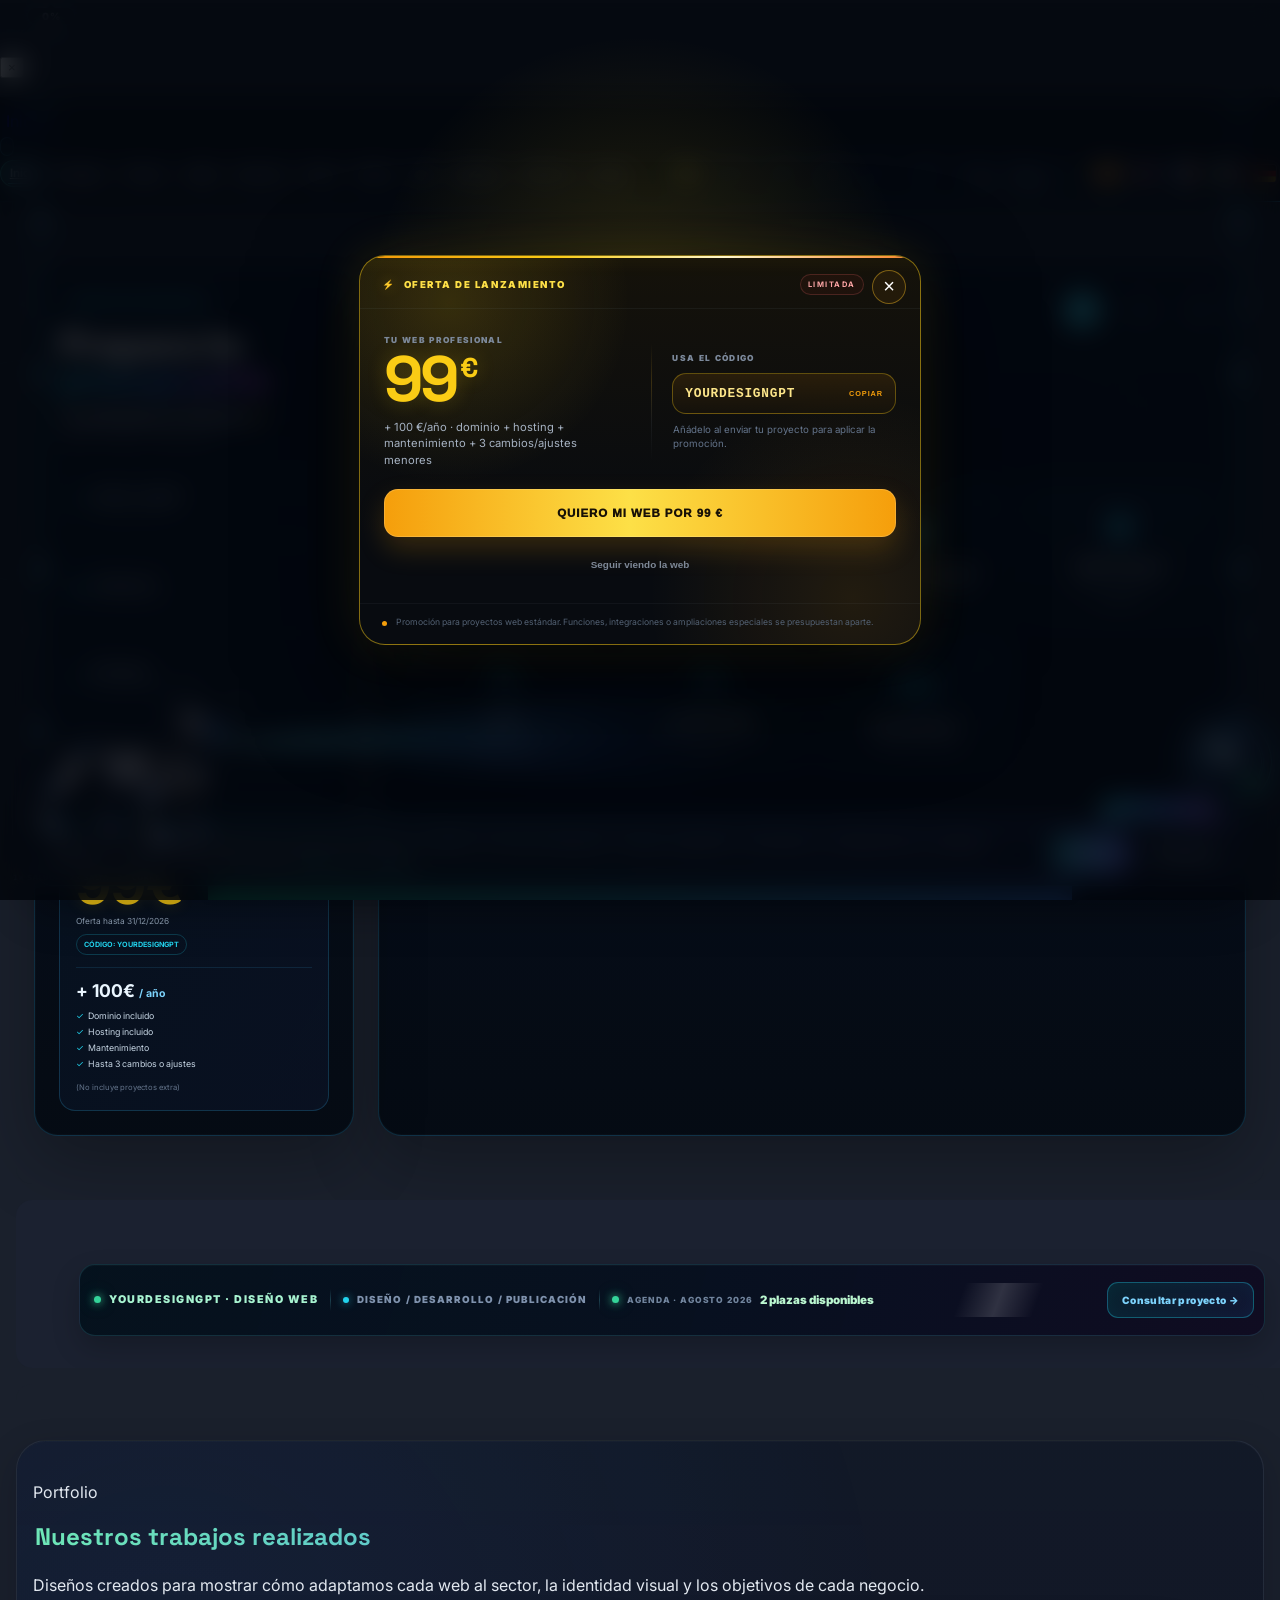
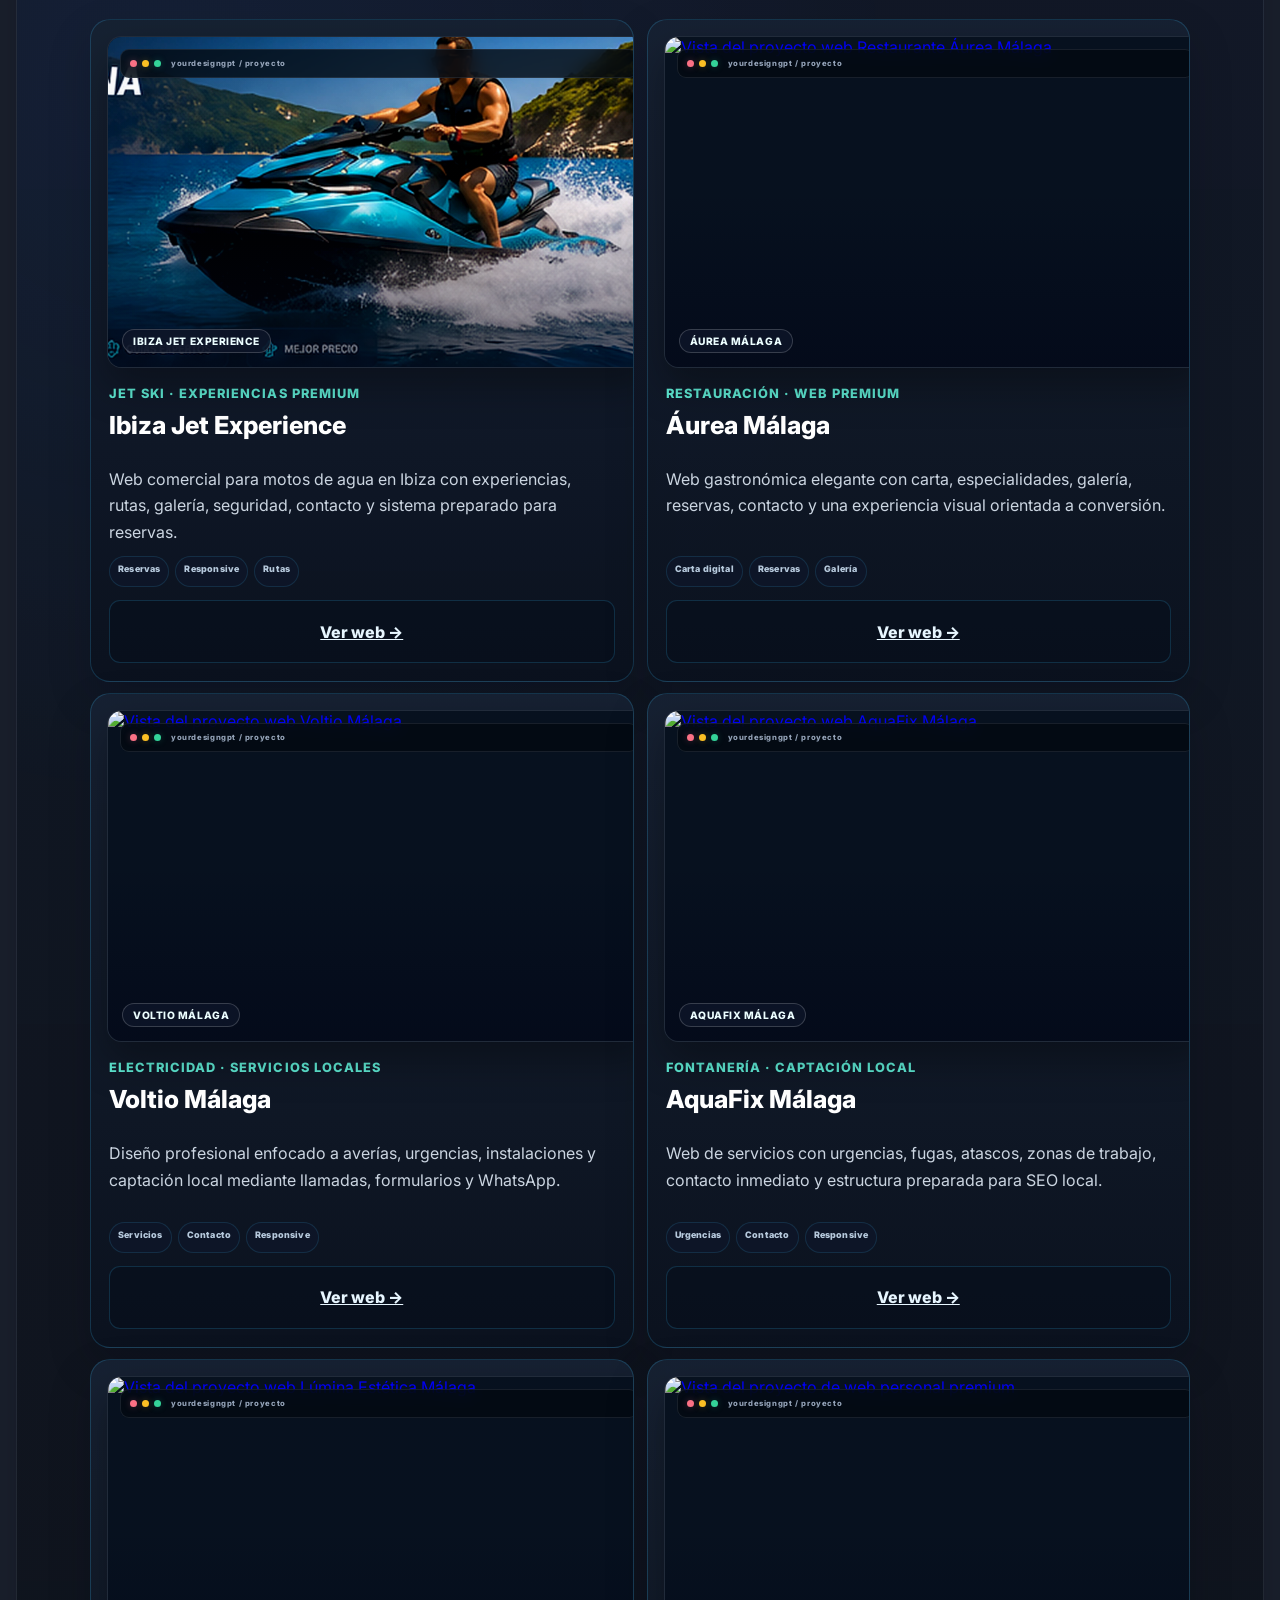
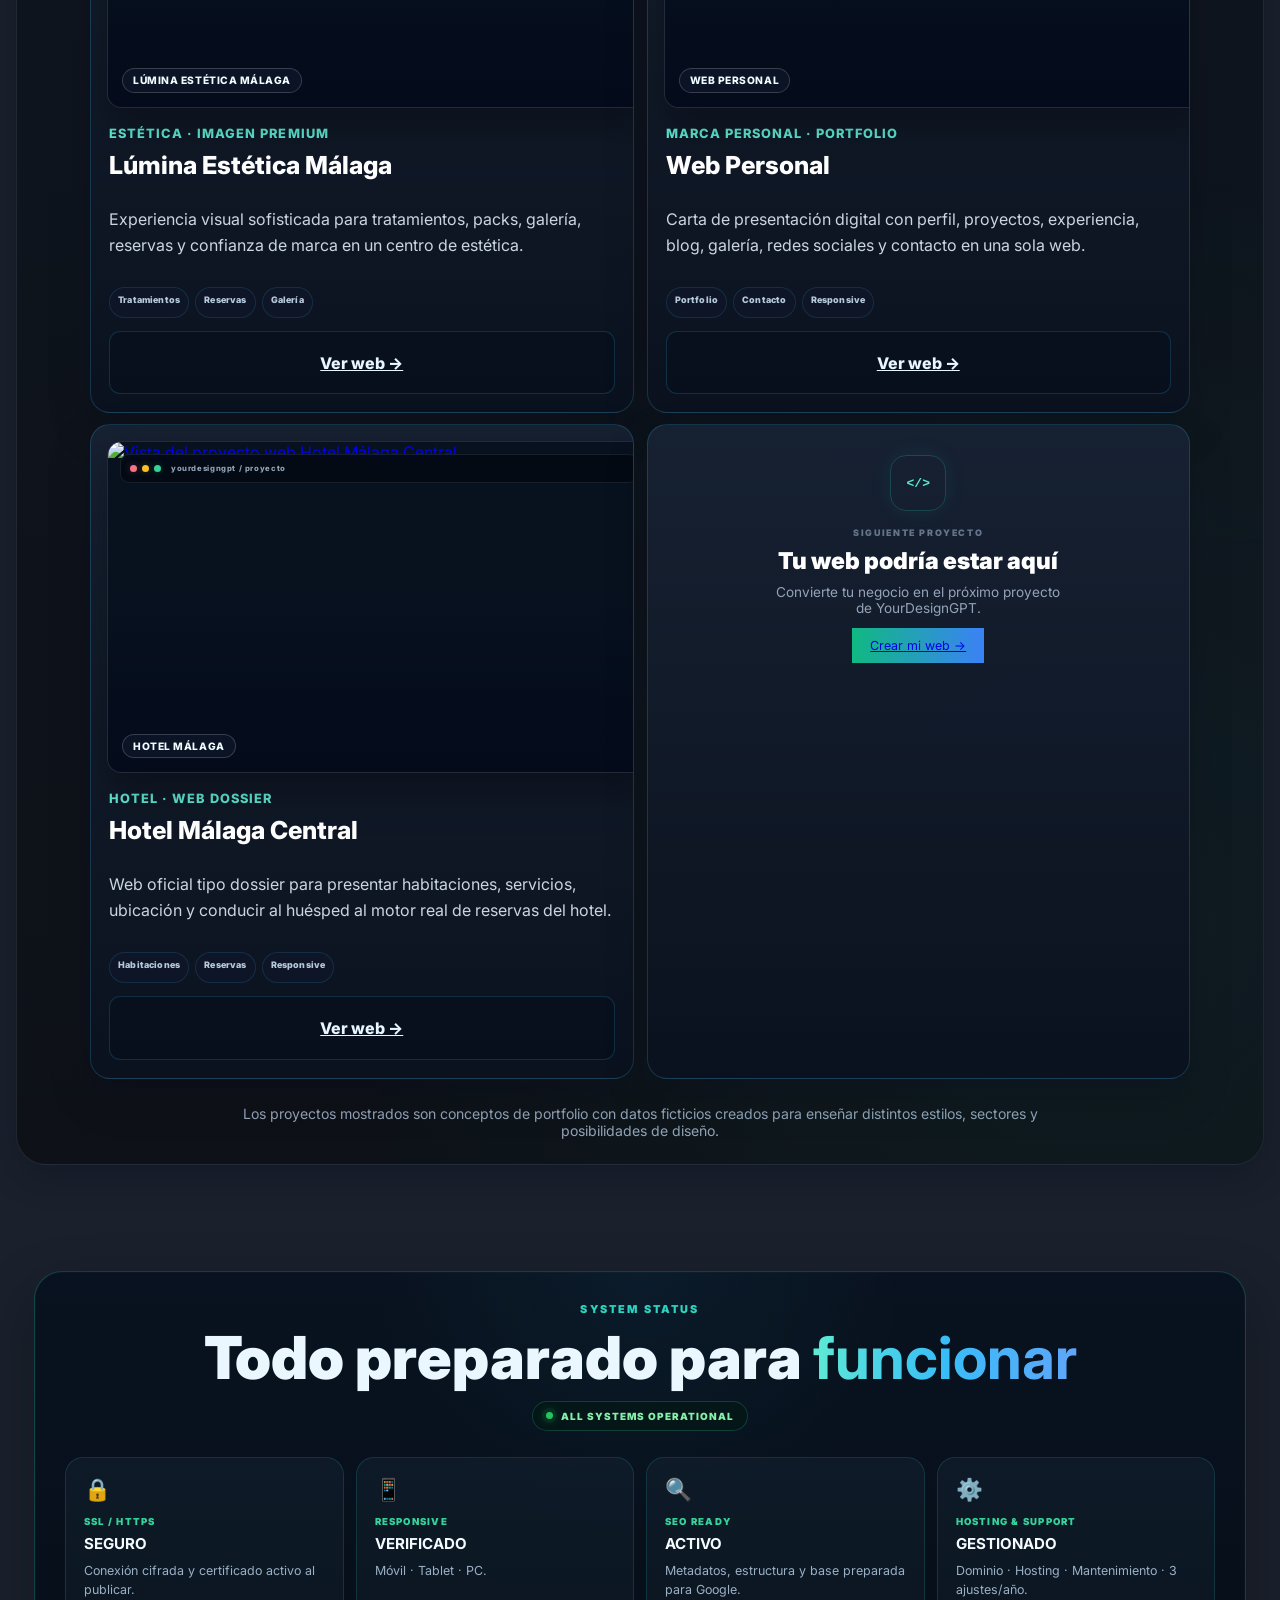
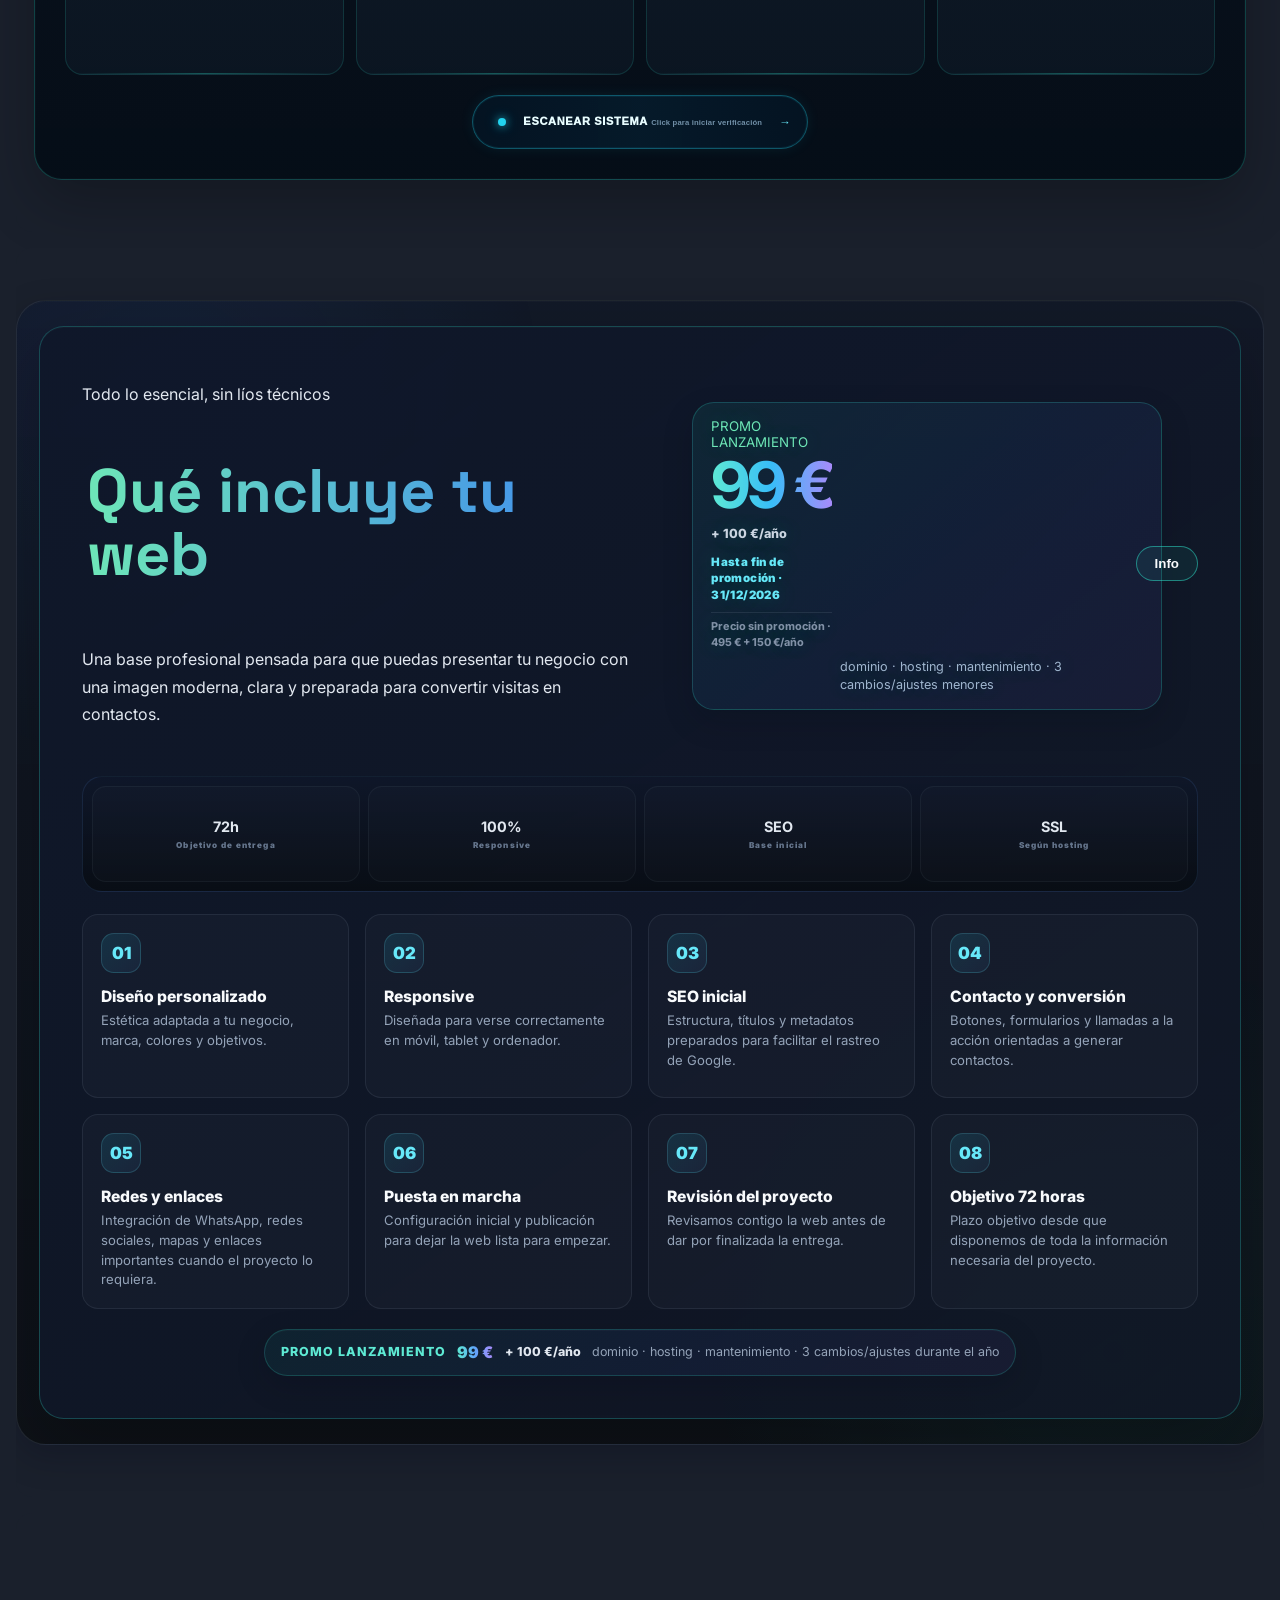
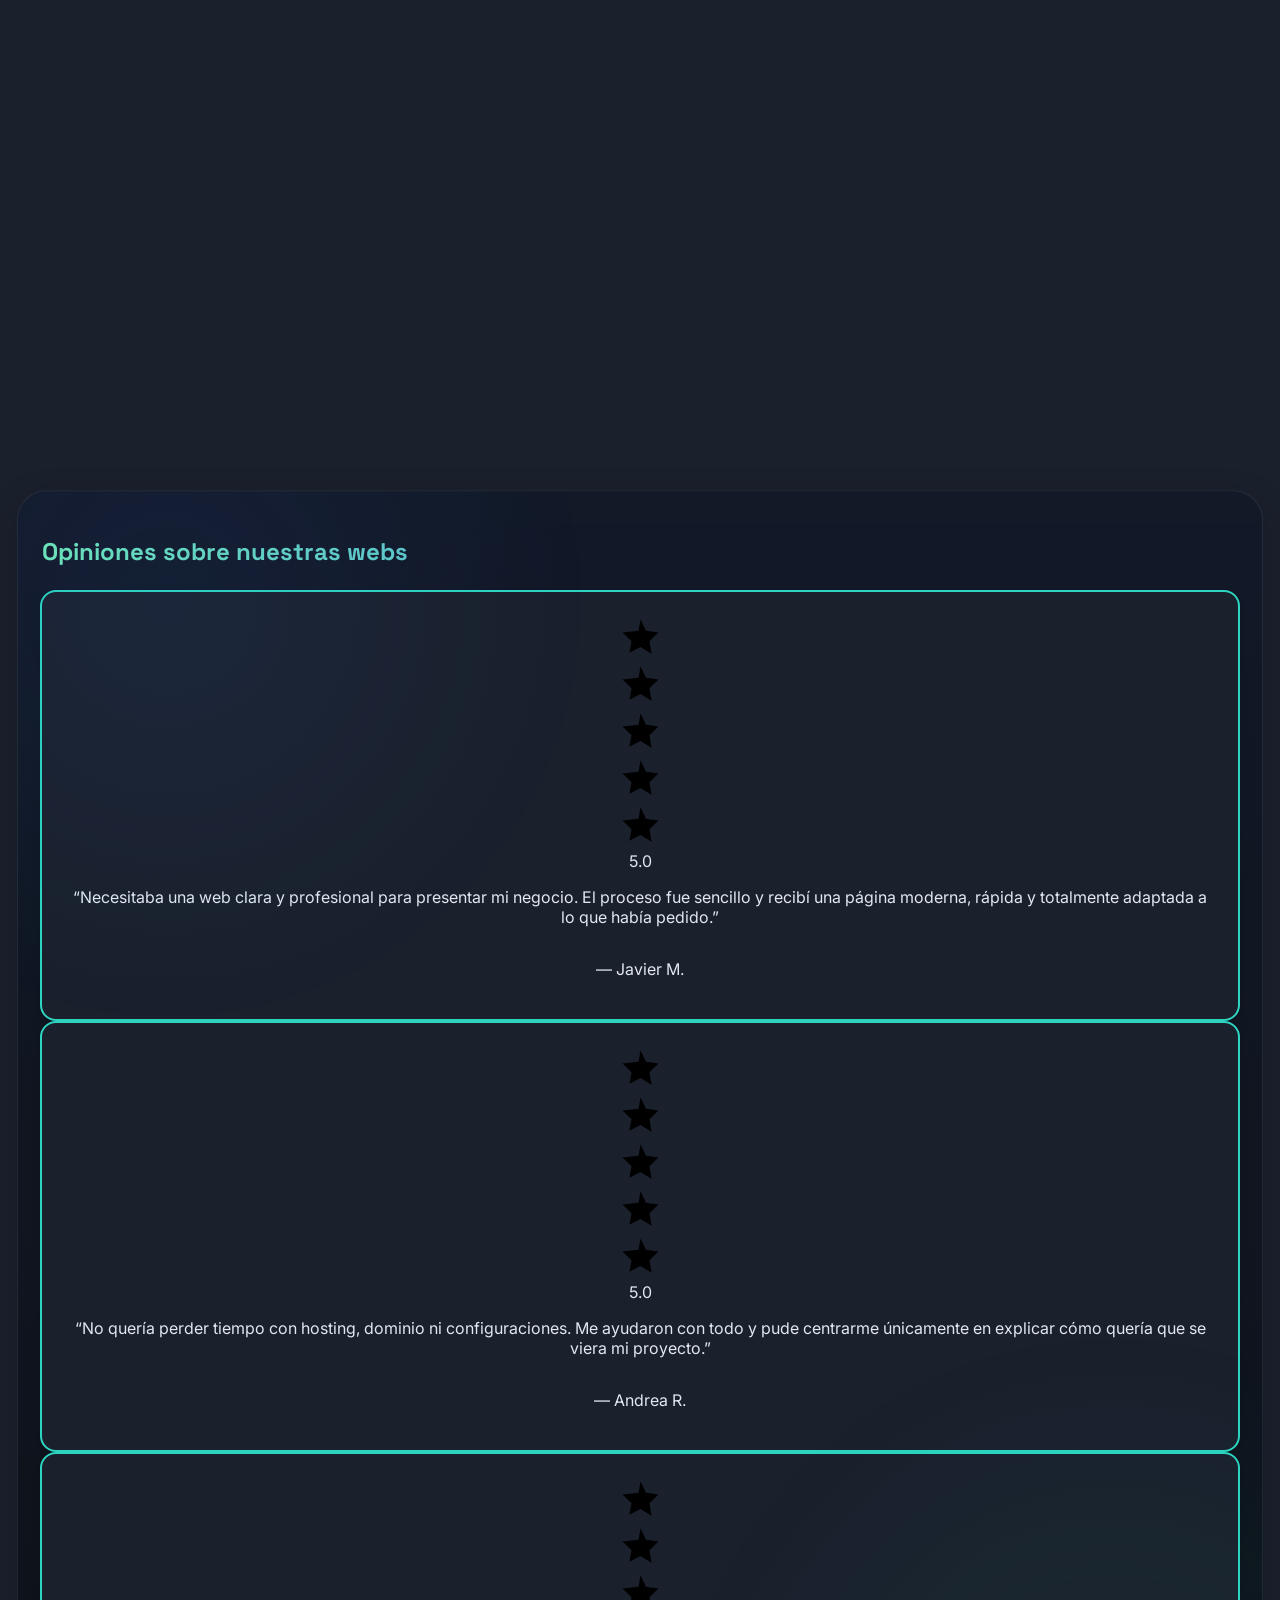
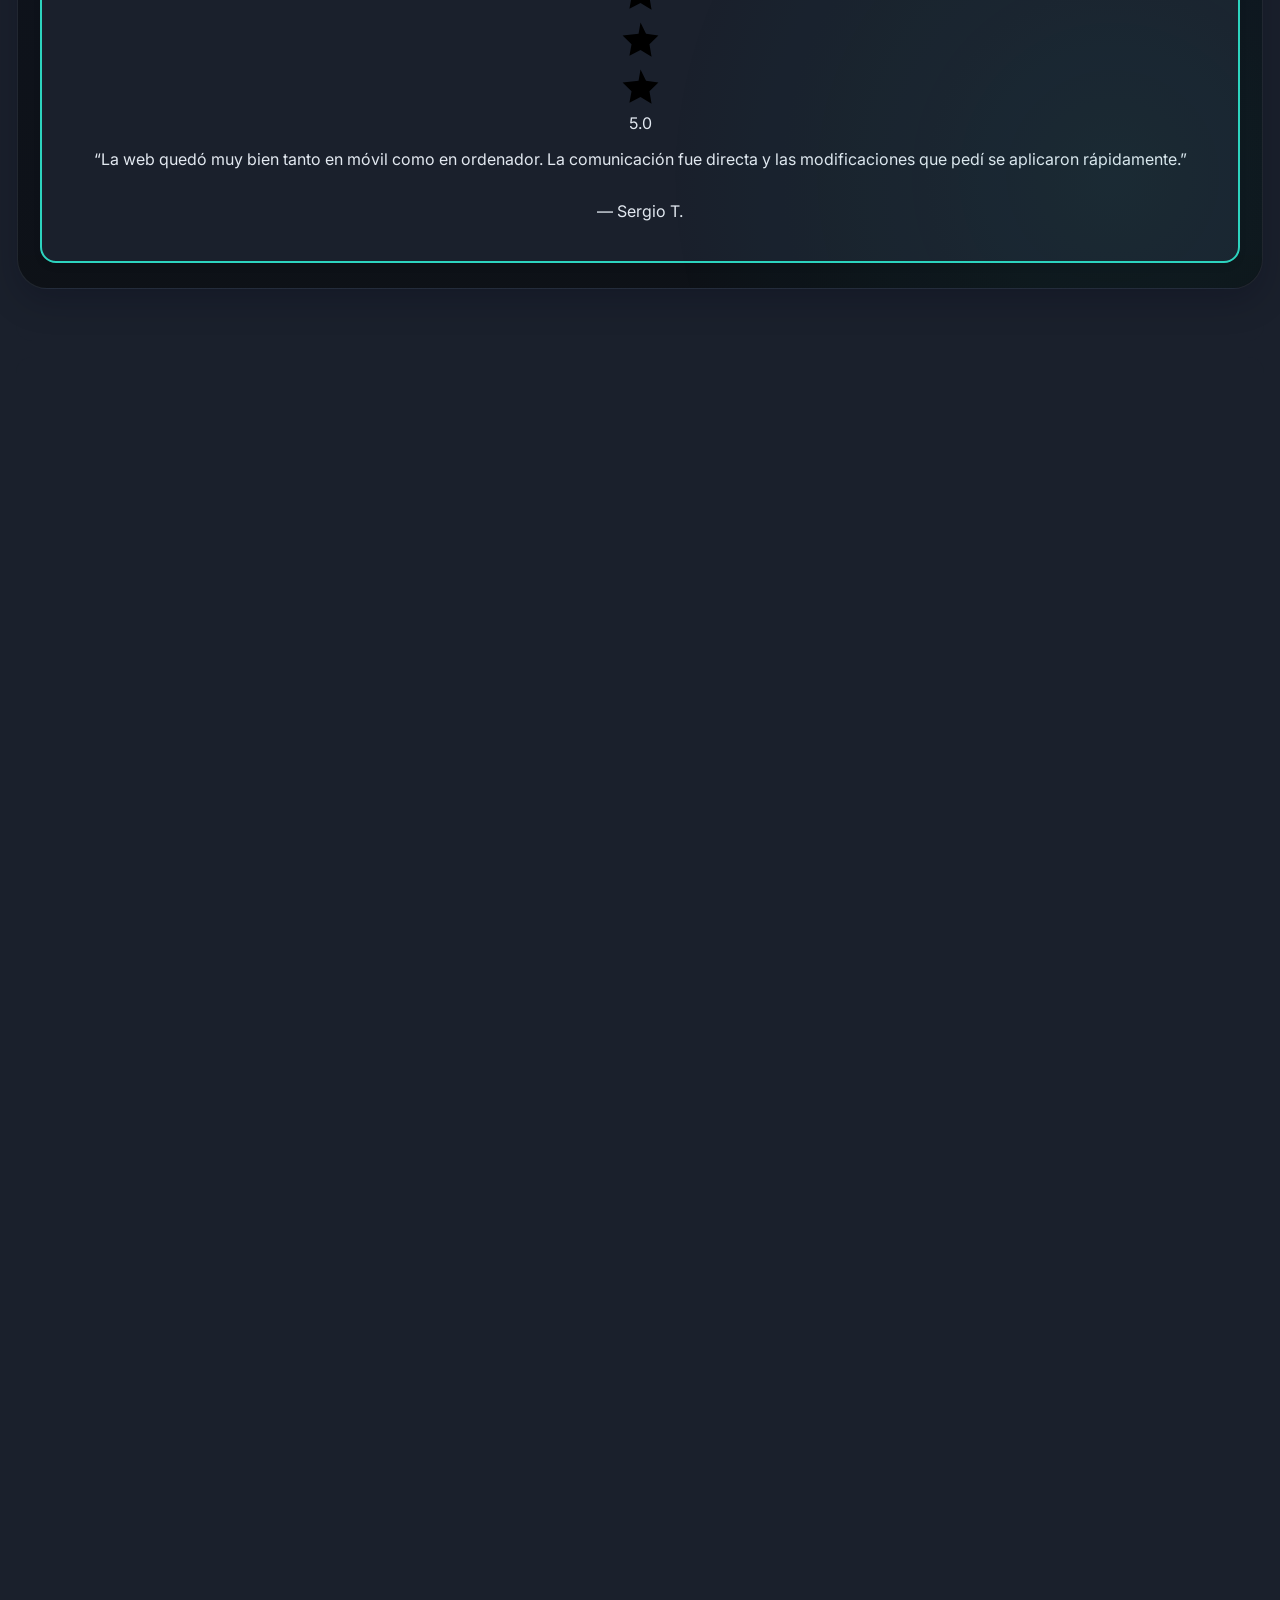
==== commit ade7008a: "Add files via upload" ====
--- a/index.html
+++ b/index.html
@@ -7170,6 +7170,164 @@
   .ydg-merch-viewer{min-height:340px!important}
 }
 </style>
+
+
+
+<style id="ydg-compact-identity-v129">
+/* V129 · El antiguo hero informativo pasa a una sola fila compacta bajo el configurador */
+.ydg-compact-identity-strip{
+  position:relative;
+  width:100%;
+  padding:10px 16px 20px;
+  background:#0d1117;
+  overflow:hidden;
+  isolation:isolate;
+}
+.ydg-compact-identity-strip::before{
+  content:"";
+  position:absolute;
+  left:10%;right:10%;top:3px;height:1px;
+  background:linear-gradient(90deg,transparent,rgba(34,211,238,.28),rgba(96,165,250,.46),rgba(217,70,239,.28),transparent);
+  box-shadow:0 0 18px rgba(34,211,238,.18);
+  opacity:.9;
+}
+.ydg-compact-identity-inner{
+  position:relative;
+  z-index:1;
+  width:min(1160px,100%);
+  min-height:54px;
+  margin:0 auto;
+  padding:8px 10px 8px 14px;
+  display:flex;
+  align-items:center;
+  justify-content:center;
+  gap:12px;
+  border:1px solid rgba(103,232,249,.14);
+  border-radius:16px;
+  background:
+    linear-gradient(105deg,rgba(5,19,31,.88),rgba(8,17,34,.82) 54%,rgba(19,13,37,.76)),
+    rgba(5,12,20,.9);
+  box-shadow:0 12px 28px rgba(0,0,0,.20), inset 0 1px 0 rgba(255,255,255,.025);
+  overflow:hidden;
+}
+.ydg-compact-identity-inner::after{
+  content:"";
+  position:absolute;
+  top:0;bottom:0;
+  width:120px;
+  left:-150px;
+  background:linear-gradient(90deg,transparent,rgba(103,232,249,.08),rgba(255,255,255,.12),rgba(139,92,246,.06),transparent);
+  transform:skewX(-20deg);
+  animation:ydgCompactSweep 7.2s ease-in-out infinite;
+  pointer-events:none;
+}
+@keyframes ydgCompactSweep{
+  0%,18%{left:-150px;opacity:0}
+  26%{opacity:1}
+  68%{left:calc(100% + 70px);opacity:.72}
+  69%,100%{left:calc(100% + 70px);opacity:0}
+}
+.ydg-compact-brand,.ydg-compact-pipeline,.ydg-compact-capacity{
+  display:flex;align-items:center;gap:8px;min-width:0;white-space:nowrap;
+}
+.ydg-compact-brand strong{
+  color:#a7f3d0;
+  font-size:.67rem;
+  font-weight:950;
+  letter-spacing:.14em;
+  text-transform:uppercase;
+}
+.ydg-compact-brand-dot,.ydg-compact-capacity .capacity-pulse,.ydg-compact-pipeline .hero-status-dot{
+  flex:0 0 auto;
+  width:7px;height:7px;border-radius:50%;
+  background:#34d399;
+  box-shadow:0 0 8px #34d399,0 0 18px rgba(52,211,153,.34);
+}
+.ydg-compact-pipeline{
+  color:#7f92ad;
+  font-size:.61rem;
+  font-weight:900;
+  letter-spacing:.11em;
+  text-transform:uppercase;
+}
+.ydg-compact-pipeline .hero-status-dot{width:6px;height:6px;background:#22d3ee;box-shadow:0 0 9px rgba(34,211,238,.72)}
+.ydg-compact-separator{width:1px;height:22px;background:linear-gradient(transparent,rgba(103,232,249,.22),transparent)}
+.ydg-compact-capacity small{
+  color:#71849d;font-size:.53rem;font-weight:850;letter-spacing:.1em;text-transform:uppercase;
+}
+.ydg-compact-capacity strong{
+  color:#bbf7d0;font-size:.72rem;font-weight:950;
+}
+.ydg-compact-cta{
+  position:relative;
+  margin-left:auto;
+  flex:0 0 auto;
+  display:inline-flex;align-items:center;justify-content:center;
+  min-height:34px;
+  padding:0 14px;
+  border-radius:11px;
+  border:1px solid rgba(34,211,238,.34);
+  background:linear-gradient(135deg,rgba(8,37,50,.92),rgba(18,24,53,.92));
+  color:#7dd3fc;
+  font-size:.63rem;
+  font-weight:950;
+  letter-spacing:.035em;
+  text-decoration:none;
+  box-shadow:inset 0 0 16px rgba(34,211,238,.04),0 0 0 rgba(34,211,238,0);
+  transition:transform .22s ease,border-color .22s ease,box-shadow .22s ease,color .22s ease;
+}
+.ydg-compact-cta::before{
+  content:"";
+  position:absolute;inset:0;border-radius:inherit;
+  background:linear-gradient(110deg,transparent 20%,rgba(255,255,255,.15) 45%,transparent 70%);
+  transform:translateX(-120%);
+  transition:transform .5s ease;
+  pointer-events:none;
+}
+.ydg-compact-cta:hover,.ydg-compact-cta:focus-visible{
+  transform:translateY(-2px);
+  color:#e0f2fe;
+  border-color:rgba(103,232,249,.72);
+  box-shadow:0 8px 24px rgba(34,211,238,.13),0 0 22px rgba(96,165,250,.08);
+  outline:none;
+}
+.ydg-compact-cta:hover::before,.ydg-compact-cta:focus-visible::before{transform:translateX(120%)}
+.ydg-compact-identity-inner:hover{border-color:rgba(103,232,249,.24)}
+/* La fila no crea una entrada propia en el menú: Inicio apunta al comienzo del contenido. */
+@media(max-width:900px){
+  .ydg-compact-identity-inner{gap:9px;padding:8px 9px 8px 11px}
+  .ydg-compact-pipeline{display:none}
+  .ydg-compact-separator:nth-of-type(2){display:none}
+}
+@media(max-width:640px){
+  .ydg-compact-identity-strip{padding:8px 9px 16px}
+  .ydg-compact-identity-inner{
+    min-height:52px;
+    border-radius:14px;
+    display:grid;
+    grid-template-columns:auto minmax(0,1fr) auto;
+    gap:6px 10px;
+    padding:8px 8px 8px 10px;
+  }
+  .ydg-compact-brand{grid-column:1 / 3}
+  .ydg-compact-brand strong{font-size:.57rem;letter-spacing:.09em}
+  .ydg-compact-separator{display:none}
+  .ydg-compact-capacity{grid-column:1 / 3;gap:6px}
+  .ydg-compact-capacity small{font-size:.45rem}
+  .ydg-compact-capacity strong{font-size:.64rem}
+  .ydg-compact-cta{grid-column:3;grid-row:1 / 3;align-self:stretch;margin-left:0;padding:0 10px;font-size:.56rem;max-width:118px;text-align:center}
+}
+@media(max-width:410px){
+  .ydg-compact-capacity small{display:none}
+  .ydg-compact-identity-inner{grid-template-columns:minmax(0,1fr) auto}
+  .ydg-compact-cta{grid-column:2;max-width:112px}
+}
+@media(prefers-reduced-motion:reduce){
+  .ydg-compact-identity-inner::after{animation:none!important}
+  .ydg-compact-cta{transition:none!important}
+}
+</style>
+
 </head>
 <body class="ydg-promo-on antialiased">
 <!-- V80 · Launch Offer Modal -->
@@ -7269,7 +7427,7 @@
 <header class="bg-[#0d1117] text-white py-4 px-6 shadow-lg fixed w-full z-50 top-0">
 <nav aria-label="Navegación principal" class="container mx-auto flex justify-between items-center flex-wrap">
 <div class="text-2xl font-bold">
-<a class="ydg-header-brand text-white hover:text-gray-300" href="#hero-section" id="ydg-brand-home" aria-label="YourDesignGPT · Inicio" data-nav-key="home">
+<a class="ydg-header-brand text-white hover:text-gray-300" href="#main-content" id="ydg-brand-home" aria-label="YourDesignGPT · Inicio" data-nav-key="home">
 <img src="favicon.png" alt="" class="ydg-header-logo" width="38" height="38">
 <span>YourDesignGPT</span>
 </a>
@@ -7287,7 +7445,7 @@
 </div>
 <div class="w-full flex-grow lg:flex lg:items-center lg:w-auto hidden" id="nav-content">
 <div class="text-sm lg:flex-grow mt-4 lg:mt-0 lg:ml-auto">
-<a class="block mt-4 lg:inline-block lg:mt-0 text-gray-300 hover:text-white nav-link" href="#hero-section">Inicio</a>
+<a class="block mt-4 lg:inline-block lg:mt-0 text-gray-300 hover:text-white nav-link" href="#main-content">Inicio</a>
 <a class="block mt-4 lg:inline-block lg:mt-0 text-gray-300 hover:text-white nav-link" href="#configurador" data-nav-key="quote">Presupuesto</a>
 <a class="block mt-4 lg:inline-block lg:mt-0 text-gray-300 hover:text-white nav-link" href="#portfolio" data-nav-key="projects">Proyectos</a>
 <a class="block mt-4 lg:inline-block lg:mt-0 text-gray-300 hover:text-white nav-link" href="#calidad" data-nav-key="quality">Calidad</a>
@@ -7337,33 +7495,7 @@
 <main id="main-content">
 <!-- Hero Section -->
 
-<section class="min-h-screen flex flex-col items-center justify-center text-center bg-[#0d1117] pt-12 px-4" id="hero-section">
-<div class="hero-brand-block hero-sales-block hero-cinematic mb-8">
-<div class="hero-aurora" aria-hidden="true"></div>
-<div class="hero-grid-fx" aria-hidden="true"></div>
-<div class="hero-particles" aria-hidden="true">
-<i></i><i></i><i></i><i></i><i></i><i></i>
-</div>
-<div class="hero-scan" aria-hidden="true"></div>
-<h1 class="final-conversion-label mb-6" data-lang-key="hero-eyebrow">YourDesignGPT · Diseño Web</h1>
-<div aria-hidden="true" class="hero-brand-divider hero-sales-divider hero-energy-line">
-<span></span>
-<b></b>
-</div>
-<div class="hero-mini-status" aria-hidden="true">
-<span class="hero-status-dot"></span>
-<span class="hero-status-text">DESIGN / BUILD / LAUNCH</span>
-</div>
-</div>
-<div class="ydg-month-capacity hero-capacity-embed">
-  <span class="capacity-pulse"></span>
-  <div>
-    <small data-lang-key="capacity-month">AGENDA · AGOSTO 2026</small>
-    <strong data-lang-key="capacity-slots">2 plazas disponibles</strong>
-  </div>
-  <a href="#configurador" data-lang-key="capacity-cta">Consultar proyecto →</a>
-</div>
-</section>
+
 <section id="configurador" class="ydg-config-v108" aria-labelledby="config-title">
   <div class="ydg-config-shell">
     <div class="ydg-config-main">
@@ -7598,6 +7730,26 @@
         </div>
       </div>
     </aside>
+  </div>
+</section>
+<section id="hero-section" class="ydg-compact-identity-strip" aria-label="YourDesignGPT · Estado del proyecto">
+  <div class="ydg-compact-identity-inner">
+    <div class="ydg-compact-brand">
+      <span class="ydg-compact-brand-dot" aria-hidden="true"></span>
+      <strong data-lang-key="hero-eyebrow">YourDesignGPT · Diseño Web</strong>
+    </div>
+    <div class="ydg-compact-separator" aria-hidden="true"></div>
+    <div class="ydg-compact-pipeline">
+      <span class="hero-status-dot" aria-hidden="true"></span>
+      <span data-lang-key="compact-pipeline">DISEÑO / DESARROLLO / PUBLICACIÓN</span>
+    </div>
+    <div class="ydg-compact-separator" aria-hidden="true"></div>
+    <div class="ydg-compact-capacity">
+      <span class="capacity-pulse" aria-hidden="true"></span>
+      <small data-lang-key="capacity-month">AGENDA · AGOSTO 2026</small>
+      <strong data-lang-key="capacity-slots">2 plazas disponibles</strong>
+    </div>
+    <a class="ydg-compact-cta" href="#configurador" data-lang-key="capacity-cta">Consultar proyecto →</a>
   </div>
 </section>
 <section aria-labelledby="portfolio-title" class="py-20 bg-[#0d1117] px-4" id="portfolio">
@@ -9306,7 +9458,11 @@
         Object.assign(translations.it,{"cfg-style": "Stile", "cfg-style-modern": "Moderno", "cfg-style-minimal": "Minimalista", "cfg-style-premium": "Premium", "cfg-style-creative": "Creativo", "cfg-back": "Indietro", "cfg-step3": "PASSO 3", "cfg-contact-title": "Raccontaci l’essenziale per iniziare", "cfg-name": "Nome *", "cfg-name-ph": "Il tuo nome", "cfg-email": "Email *", "cfg-phone": "Telefono", "cfg-idea-label": "Cosa deve fare il tuo sito?", "cfg-idea-ph": "Es.: mostrare i miei servizi e ricevere prenotazioni tramite WhatsApp", "cfg-summary": "La tua configurazione", "cfg-launch-offer": "OFFERTA LANCIO", "cfg-yearly": "+100 €/anno", "cfg-submit": "Richiedi preventivo", "cfg-submit-note": "Senza impegno · Risposta il prima possibile · Dominio + hosting + manutenzione + 3 modifiche minori incluse nei 100 €/anno.", "cfg-side-kicker": "WEB DESIGN PROFESSIONALE", "cfg-side-title": "Prepara il tuo <strong>preventivo</strong>", "cfg-side-72": "Il tuo sito pronto in 72 ore ⚡", "cfg-side-fast": "Veloce · Moderno · Ottimizzato", "cfg-side-custom": "Design su misura", "cfg-side-personalized": "100% personalizzato", "cfg-side-devices": "Mobile · Tablet · PC", "cfg-side-seo": "Base pronta per Google", "cfg-side-delivery": "Consegna 72h", "cfg-side-delivery-desc": "Obiettivo di consegna", "cfg-side-until": "Offerta fino al 31/12/2026", "cfg-side-year": "/ anno", "cfg-side-domain": "Dominio incluso", "cfg-side-hosting": "Hosting incluso", "cfg-side-maintenance": "Manutenzione", "cfg-side-changes": "Fino a 3 modifiche o correzioni", "cfg-side-extra": "(Progetti extra non inclusi)", "tag-routes": "Percorsi"});
         Object.assign(translations.de,{"cfg-style": "Stil", "cfg-style-modern": "Modern", "cfg-style-minimal": "Minimalistisch", "cfg-style-premium": "Premium", "cfg-style-creative": "Kreativ", "cfg-back": "Zurück", "cfg-step3": "SCHRITT 3", "cfg-contact-title": "Nennen Sie uns das Wesentliche für den Start", "cfg-name": "Name *", "cfg-name-ph": "Ihr Name", "cfg-email": "E-Mail *", "cfg-phone": "Telefon", "cfg-idea-label": "Was soll Ihre Website leisten?", "cfg-idea-ph": "Z. B. Leistungen zeigen und Reservierungen über WhatsApp erhalten", "cfg-summary": "Ihre Konfiguration", "cfg-launch-offer": "EINFÜHRUNGSANGEBOT", "cfg-yearly": "+100 €/Jahr", "cfg-submit": "Angebot anfordern", "cfg-submit-note": "Unverbindlich · Schnellstmögliche Antwort · Domain + Hosting + Wartung + 3 kleinere Anpassungen in den 100 €/Jahr enthalten.", "cfg-side-kicker": "PROFESSIONELLES WEBDESIGN", "cfg-side-title": "Bereiten Sie Ihr <strong>Angebot</strong> vor", "cfg-side-72": "Ihre Website in 72 Stunden bereit ⚡", "cfg-side-fast": "Schnell · Modern · Optimiert", "cfg-side-custom": "Individuelles Design", "cfg-side-personalized": "100 % individuell", "cfg-side-devices": "Smartphone · Tablet · PC", "cfg-side-seo": "Basis für Google vorbereitet", "cfg-side-delivery": "72h Lieferung", "cfg-side-delivery-desc": "Lieferziel", "cfg-side-until": "Angebot bis 31.12.2026", "cfg-side-year": "/ Jahr", "cfg-side-domain": "Domain inklusive", "cfg-side-hosting": "Hosting inklusive", "cfg-side-maintenance": "Wartung", "cfg-side-changes": "Bis zu 3 Änderungen oder Anpassungen", "cfg-side-extra": "(Zusatzprojekte nicht enthalten)", "tag-routes": "Routen"});
 
-        Object.assign(translations.en,{"hero-eyebrow": "YourDesignGPT · Web Design", "cap-meta-1": "Hospitality + Digital"});
+        Object.assign(translations.es,{"compact-pipeline":"DISEÑO / DESARROLLO / PUBLICACIÓN"});
+        Object.assign(translations.en,{"hero-eyebrow": "YourDesignGPT · Web Design", "cap-meta-1": "Hospitality + Digital","compact-pipeline":"DESIGN / BUILD / LAUNCH"});
+        Object.assign(translations.fr,{"compact-pipeline":"DESIGN / DÉVELOPPEMENT / LANCEMENT"});
+        Object.assign(translations.it,{"compact-pipeline":"DESIGN / SVILUPPO / PUBBLICAZIONE"});
+        Object.assign(translations.de,{"compact-pipeline":"DESIGN / ENTWICKLUNG / VERÖFFENTLICHUNG"});
 
         let currentLang = 'es'; // Idioma por defecto
 
@@ -9863,8 +10019,9 @@
   function updateProgress(){
     const doc = document.documentElement;
     const max = Math.max(1, doc.scrollHeight - window.innerHeight);
-    const raw = Math.max(0, Math.min(1, window.scrollY / max));
-    const pct = Math.round(raw * 100);
+    const atBottom = (window.scrollY + window.innerHeight) >= (doc.scrollHeight - 2);
+    const raw = atBottom ? 1 : Math.max(0, Math.min(1, window.scrollY / max));
+    const pct = atBottom ? 100 : Math.round(raw * 100);
 
     bar.style.width = (raw * 100) + '%';
 
@@ -10311,7 +10468,7 @@
 </script>
 
 
-<script>
+<script id="ydg-launch-popup-v1291-script">
 (function(){
   const backdrop=document.getElementById('ydg-launch-backdrop');
   const closeBtn=document.getElementById('ydg-launch-close');
@@ -10325,23 +10482,74 @@
   const configurator=document.getElementById('configurador') || document.getElementById('web-config-form');
   if(!backdrop) return;
   let opened=false;
-  function showLaunchOffer(){if(opened)return;opened=true;backdrop.classList.add('is-visible');backdrop.setAttribute('aria-hidden','false');document.body.classList.add('ydg-launch-open');setTimeout(()=>closeBtn?.focus({preventScroll:true}),260)}
-  function hideLaunchOffer(){backdrop.classList.remove('is-visible');backdrop.setAttribute('aria-hidden','true');document.body.classList.remove('ydg-launch-open')}
-  function applyPromo(){if(promoField)promoField.value='YOURDESIGNGPT';if(promoPrice)promoPrice.value='99 € + 100 €/año · dominio + hosting + mantenimiento + 3 cambios/ajustes menores';promoBanner?.classList.add('is-active')}
-  async function copyCode(){try{await navigator.clipboard.writeText('YOURDESIGNGPT');codeBtn?.classList.add('is-copied');const label=codeBtn?.querySelector('i');if(label){const old=label.textContent;label.textContent=document.documentElement.lang==='en'?'COPIED':'COPIADO';setTimeout(()=>{label.textContent=old;codeBtn?.classList.remove('is-copied')},1200)}}catch(e){}}
-  function launchToConfigurator(){applyPromo();copyCode();hideLaunchOffer();setTimeout(()=>configurator?.scrollIntoView({behavior:'smooth',block:'start'}),180)}
-  closeBtn?.addEventListener('click',hideLaunchOffer);continueBtn?.addEventListener('click',hideLaunchOffer);applyBtn?.addEventListener('click',launchToConfigurator);codeBtn?.addEventListener('click',copyCode);
+  const reduced=window.matchMedia&&window.matchMedia('(prefers-reduced-motion: reduce)').matches;
+  function showLaunchOffer(){
+    if(opened)return;
+    opened=true;
+    backdrop.classList.remove('ydg-launch-inline');
+    backdrop.classList.add('is-visible');
+    backdrop.setAttribute('aria-hidden','false');
+    document.body.classList.add('ydg-launch-open');
+    setTimeout(()=>closeBtn?.focus({preventScroll:true}),reduced?0:260);
+  }
+  function hideLaunchOffer(){
+    backdrop.classList.remove('is-visible');
+    backdrop.setAttribute('aria-hidden','true');
+    document.body.classList.remove('ydg-launch-open');
+  }
+  function applyPromo(){
+    if(promoField)promoField.value='YOURDESIGNGPT';
+    if(promoPrice)promoPrice.value='99 € + 100 €/año · dominio + hosting + mantenimiento + 3 cambios/ajustes menores';
+    promoBanner?.classList.add('is-active');
+  }
+  async function copyCode(){
+    try{
+      await navigator.clipboard.writeText('YOURDESIGNGPT');
+      codeBtn?.classList.add('is-copied');
+      const label=codeBtn?.querySelector('i');
+      if(label){
+        const old=label.textContent;
+        const l=(document.documentElement.lang||'es').slice(0,2);
+        const copied={es:'COPIADO',en:'COPIED',fr:'COPIÉ',it:'COPIATO',de:'KOPIERT'};
+        label.textContent=copied[l]||copied.es;
+        setTimeout(()=>{label.textContent=old;codeBtn?.classList.remove('is-copied')},1200);
+      }
+    }catch(e){}
+  }
+  function launchToConfigurator(){
+    applyPromo();
+    copyCode();
+    hideLaunchOffer();
+    setTimeout(()=>configurator?.scrollIntoView({behavior:reduced?'auto':'smooth',block:'start'}),reduced?0:180);
+  }
+  closeBtn?.addEventListener('click',hideLaunchOffer);
+  continueBtn?.addEventListener('click',hideLaunchOffer);
+  applyBtn?.addEventListener('click',launchToConfigurator);
+  codeBtn?.addEventListener('click',copyCode);
   promoRemove?.addEventListener('click',()=>{if(promoField)promoField.value='';if(promoPrice)promoPrice.value='';promoBanner?.classList.remove('is-active')});
   backdrop.addEventListener('click',e=>{if(e.target===backdrop)hideLaunchOffer()});
   document.addEventListener('keydown',e=>{if(e.key==='Escape'&&backdrop.classList.contains('is-visible'))hideLaunchOffer()});
+
+  // Show immediately after the intro/presentation finishes. Fallback prevents it from getting stuck.
   const intro=document.getElementById('fx-intro');
   if(intro){
-    const obs=new MutationObserver(()=>{if(intro.classList.contains('fx-hide')||intro.style.display==='none'){obs.disconnect();setTimeout(showLaunchOffer,320)}});
+    const obs=new MutationObserver(()=>{
+      if(intro.classList.contains('fx-hide')||intro.style.display==='none'){
+        obs.disconnect();
+        setTimeout(showLaunchOffer,reduced?0:320);
+      }
+    });
     obs.observe(intro,{attributes:true,attributeFilter:['class','style']});
-    const bodyObs=new MutationObserver(()=>{if(!document.getElementById('fx-intro')){bodyObs.disconnect();obs.disconnect();setTimeout(showLaunchOffer,320)}});
+    const bodyObs=new MutationObserver(()=>{
+      if(!document.getElementById('fx-intro')){
+        bodyObs.disconnect();obs.disconnect();setTimeout(showLaunchOffer,reduced?0:320);
+      }
+    });
     bodyObs.observe(document.body,{childList:true,subtree:false});
     setTimeout(()=>{if(!opened)showLaunchOffer()},5200);
-  }else{setTimeout(showLaunchOffer,550)}
+  }else{
+    setTimeout(showLaunchOffer,reduced?100:550);
+  }
 })();
 </script>
 
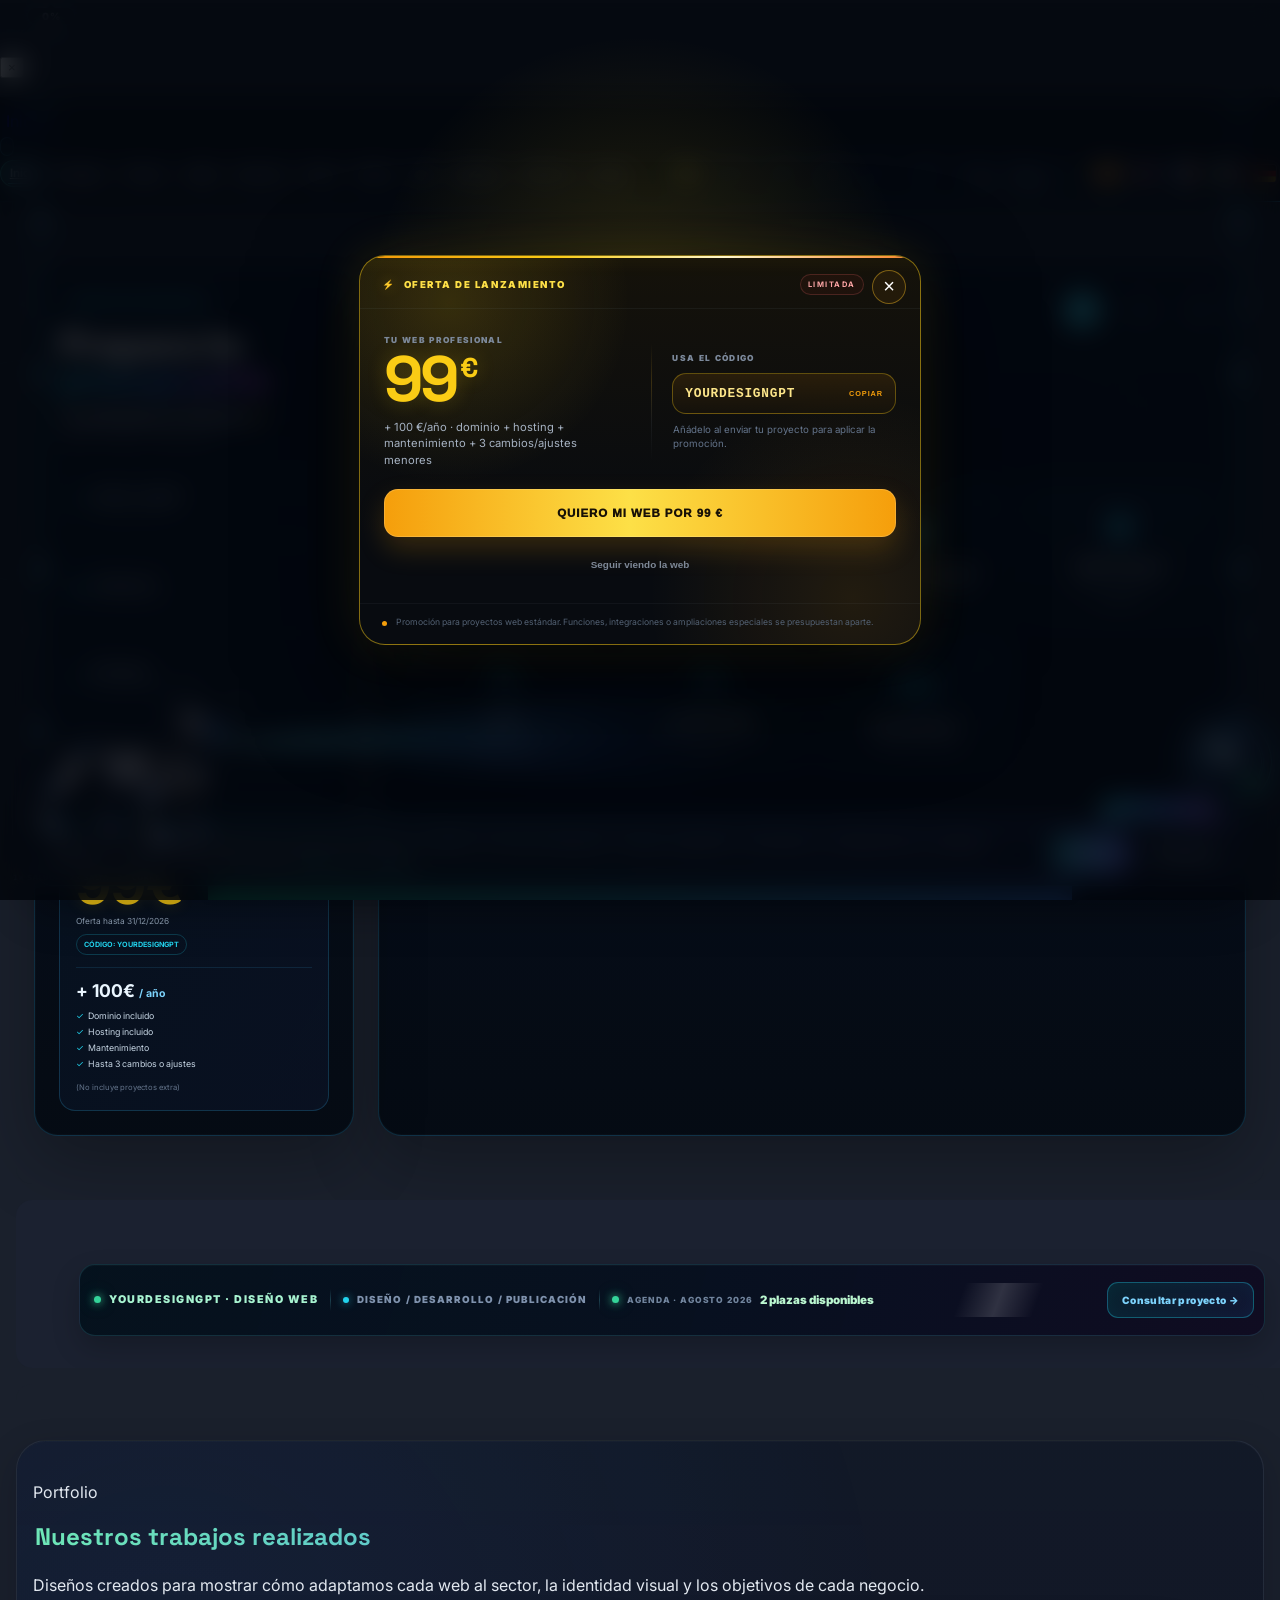
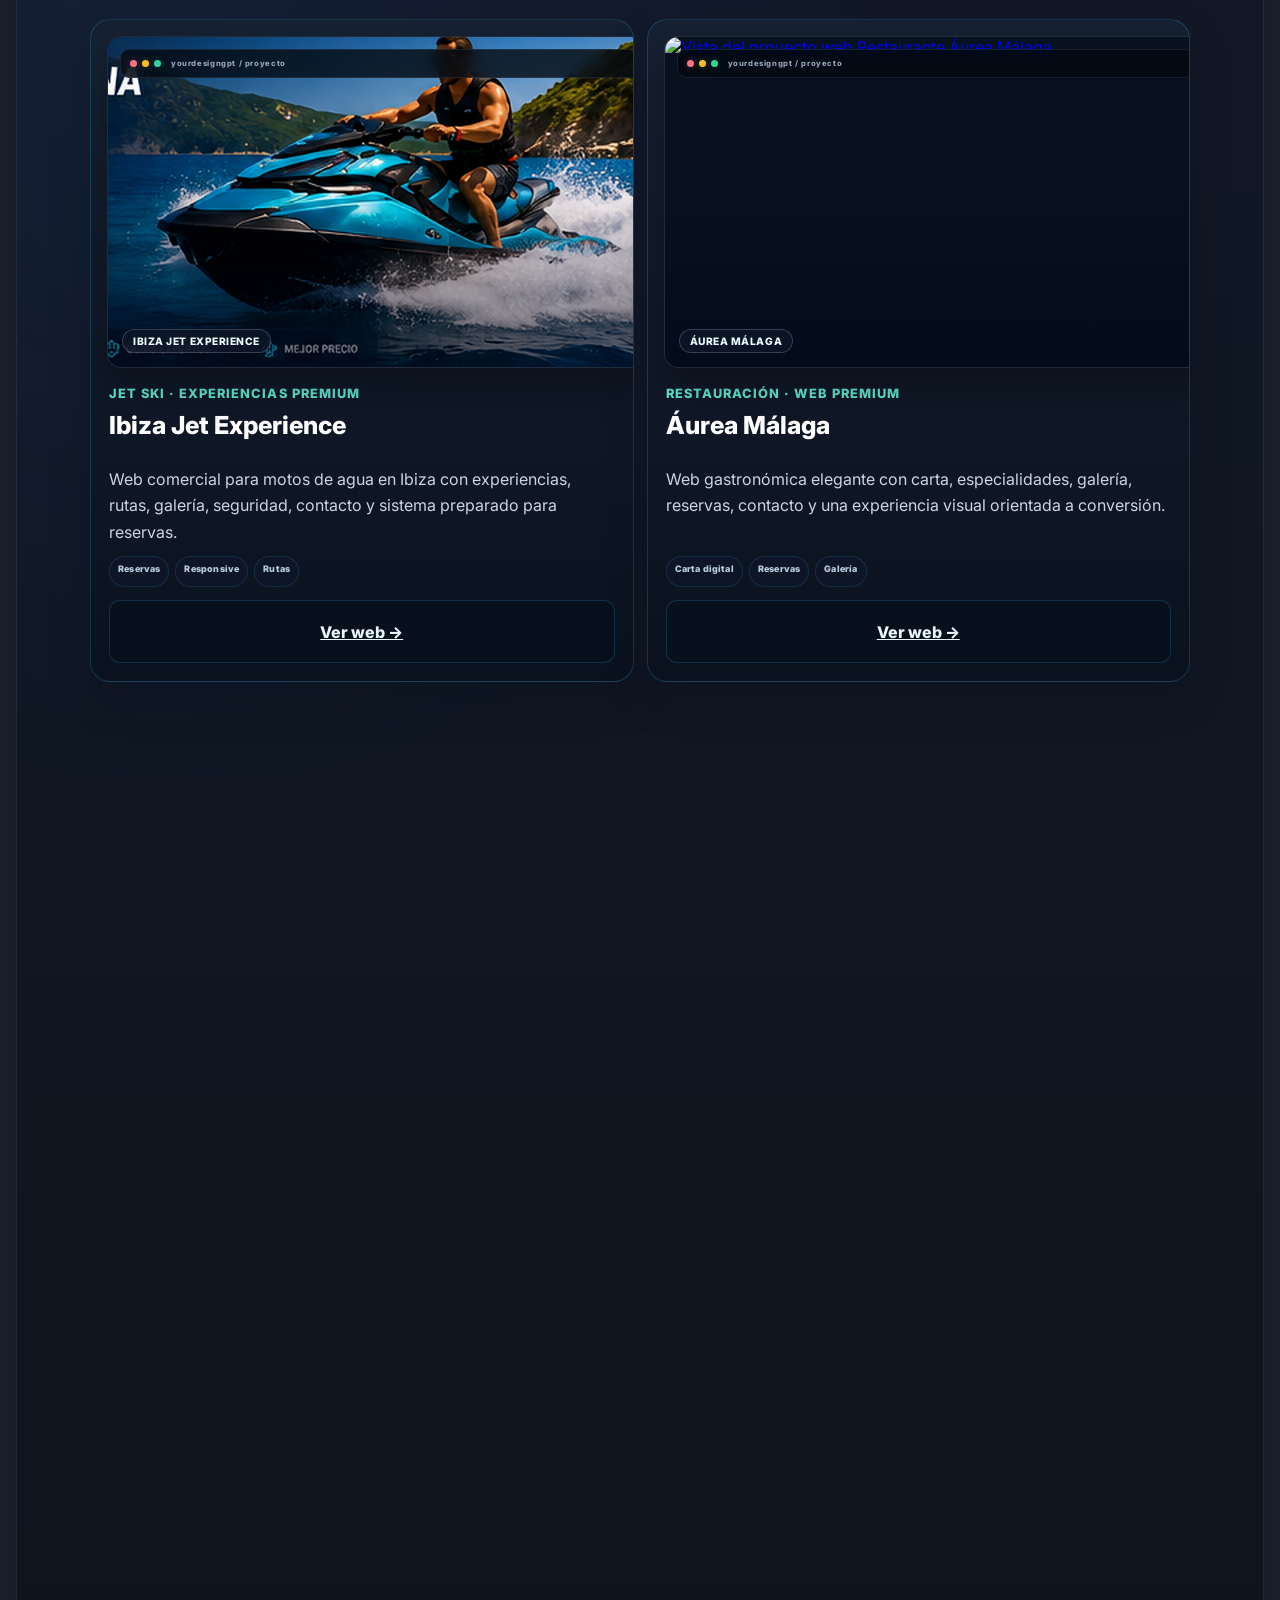
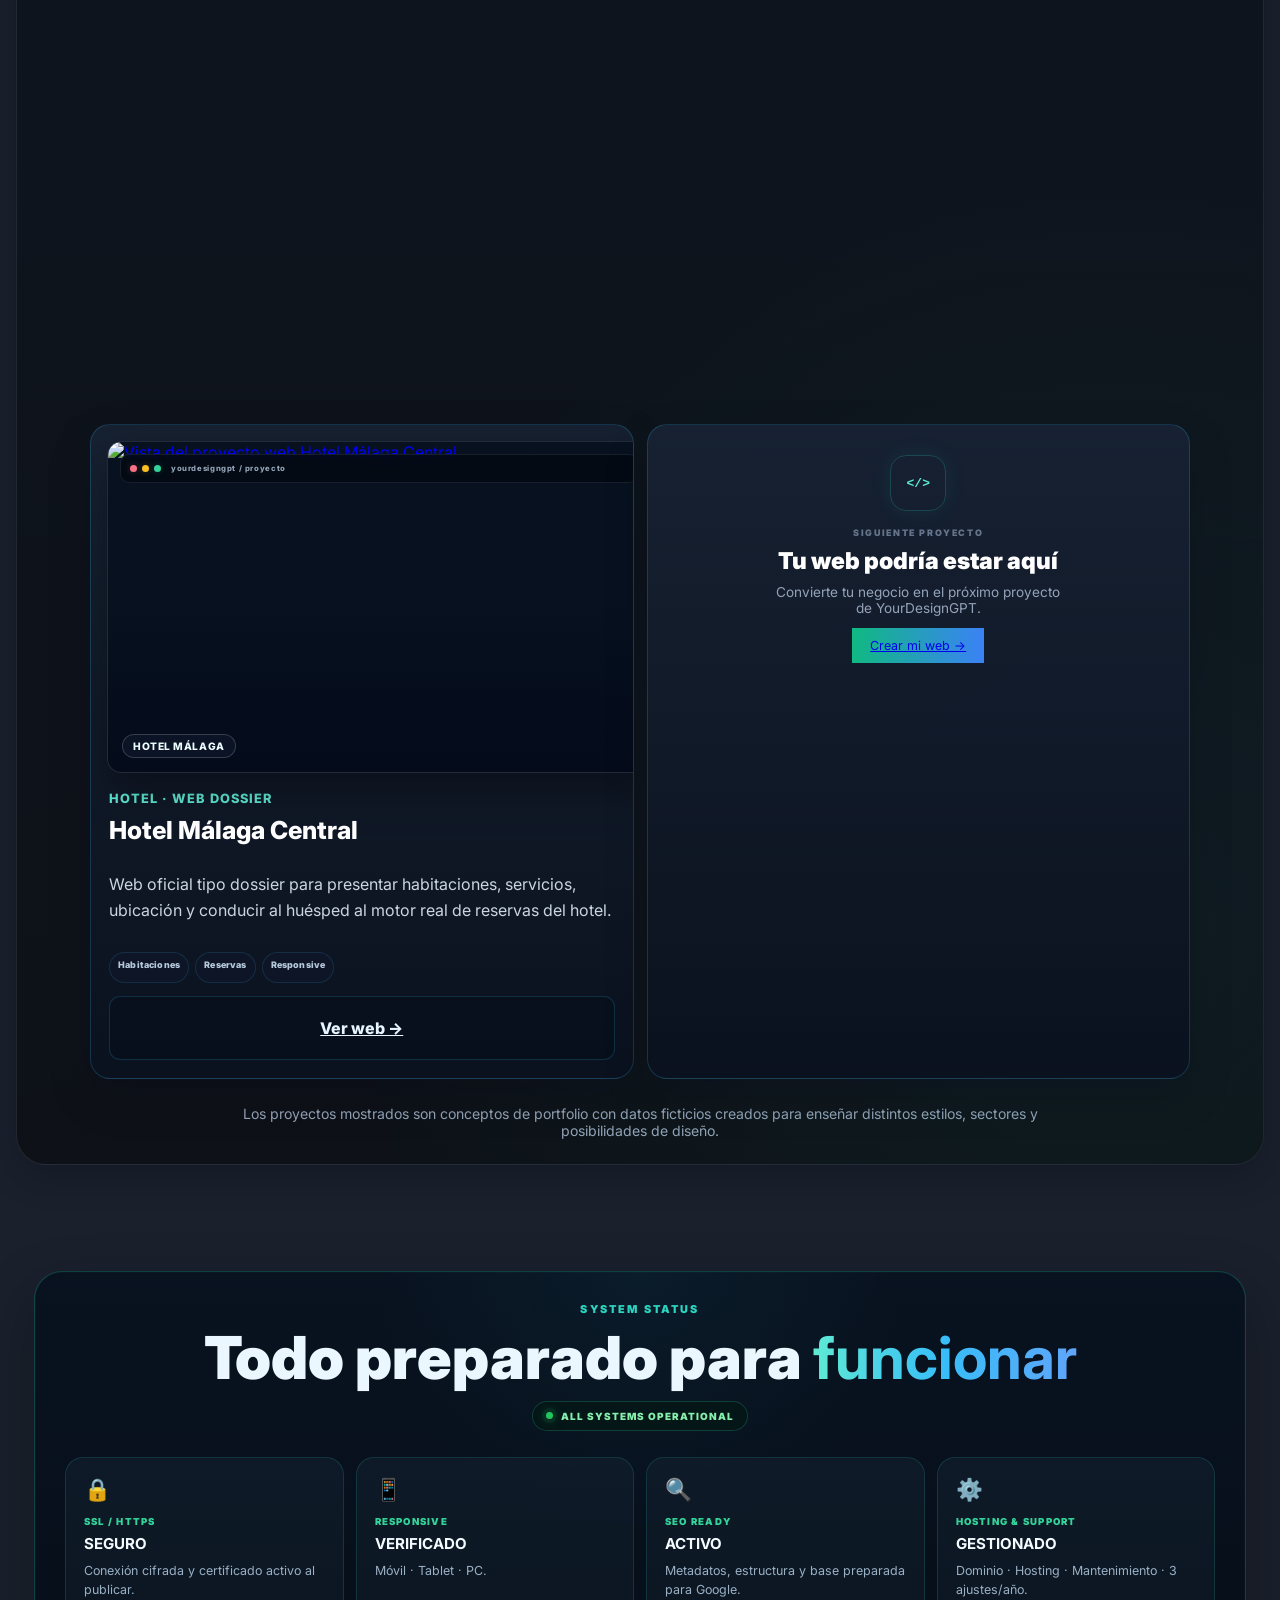
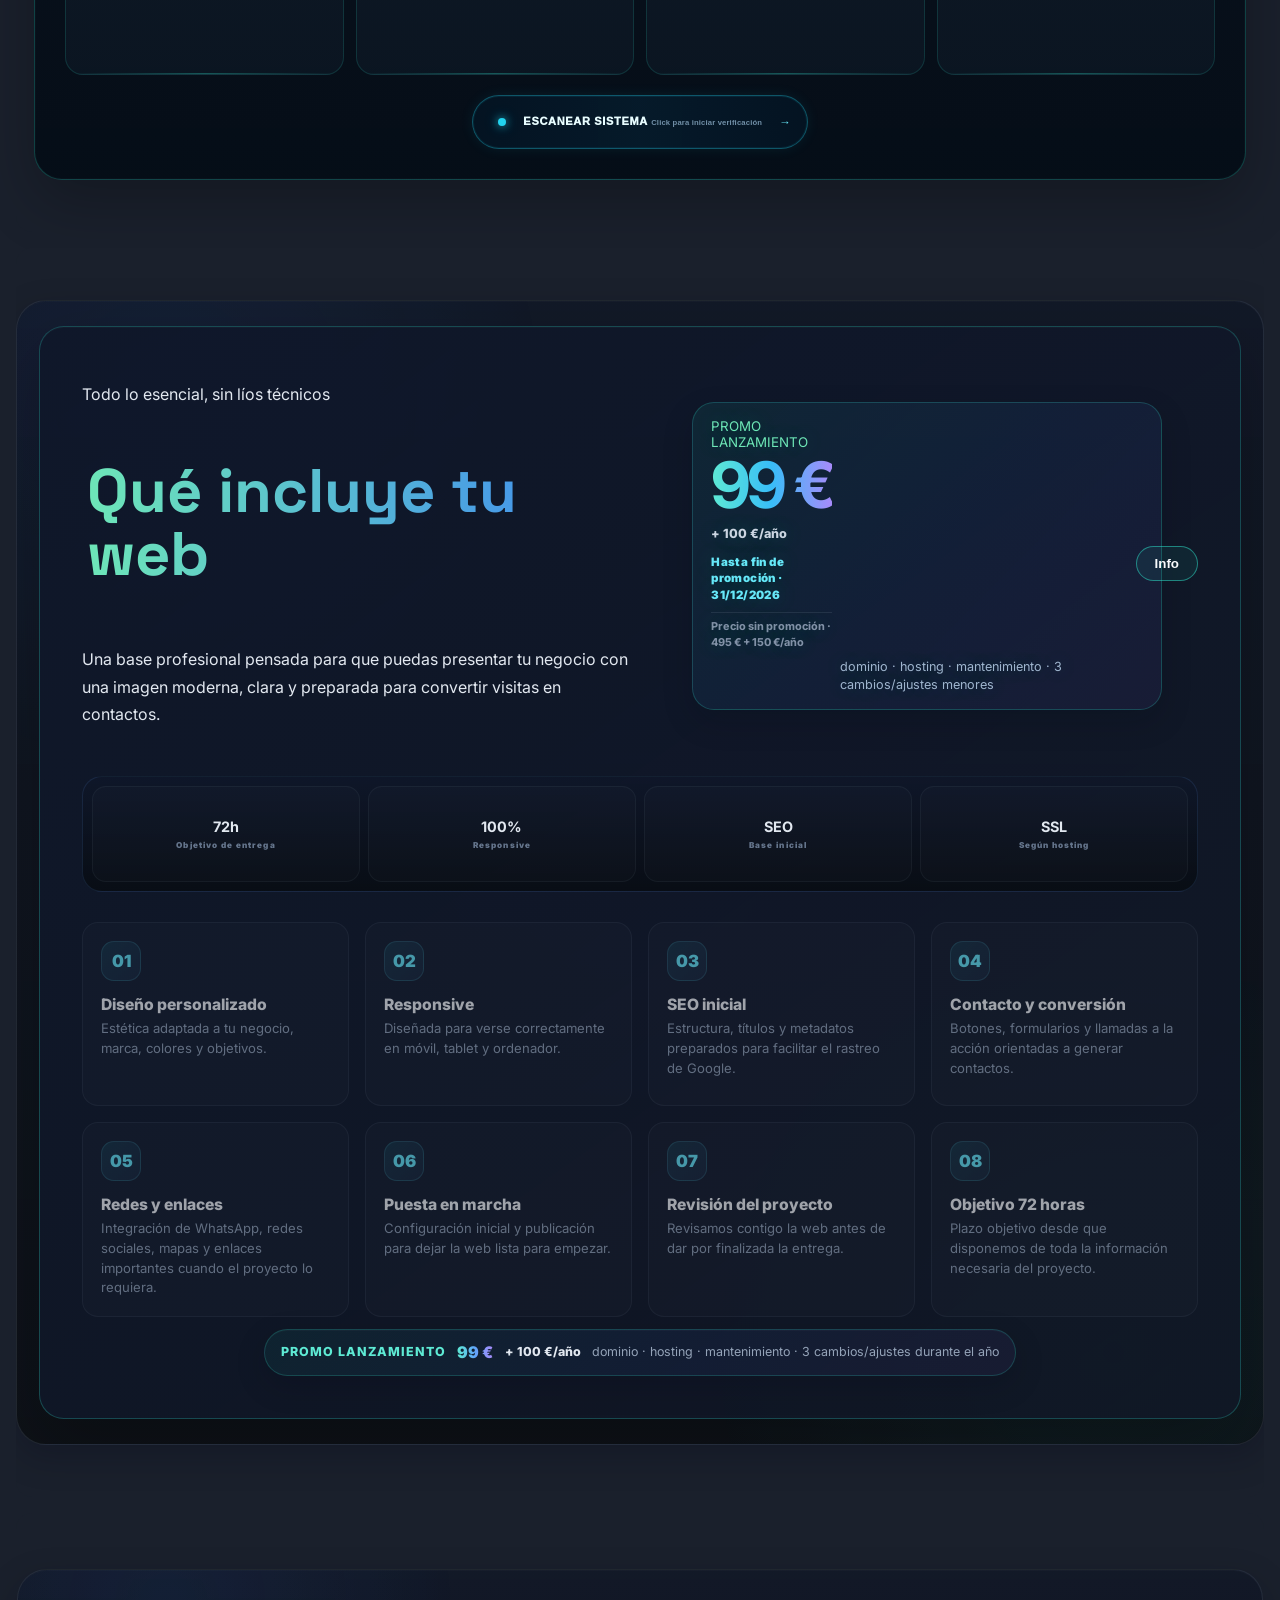
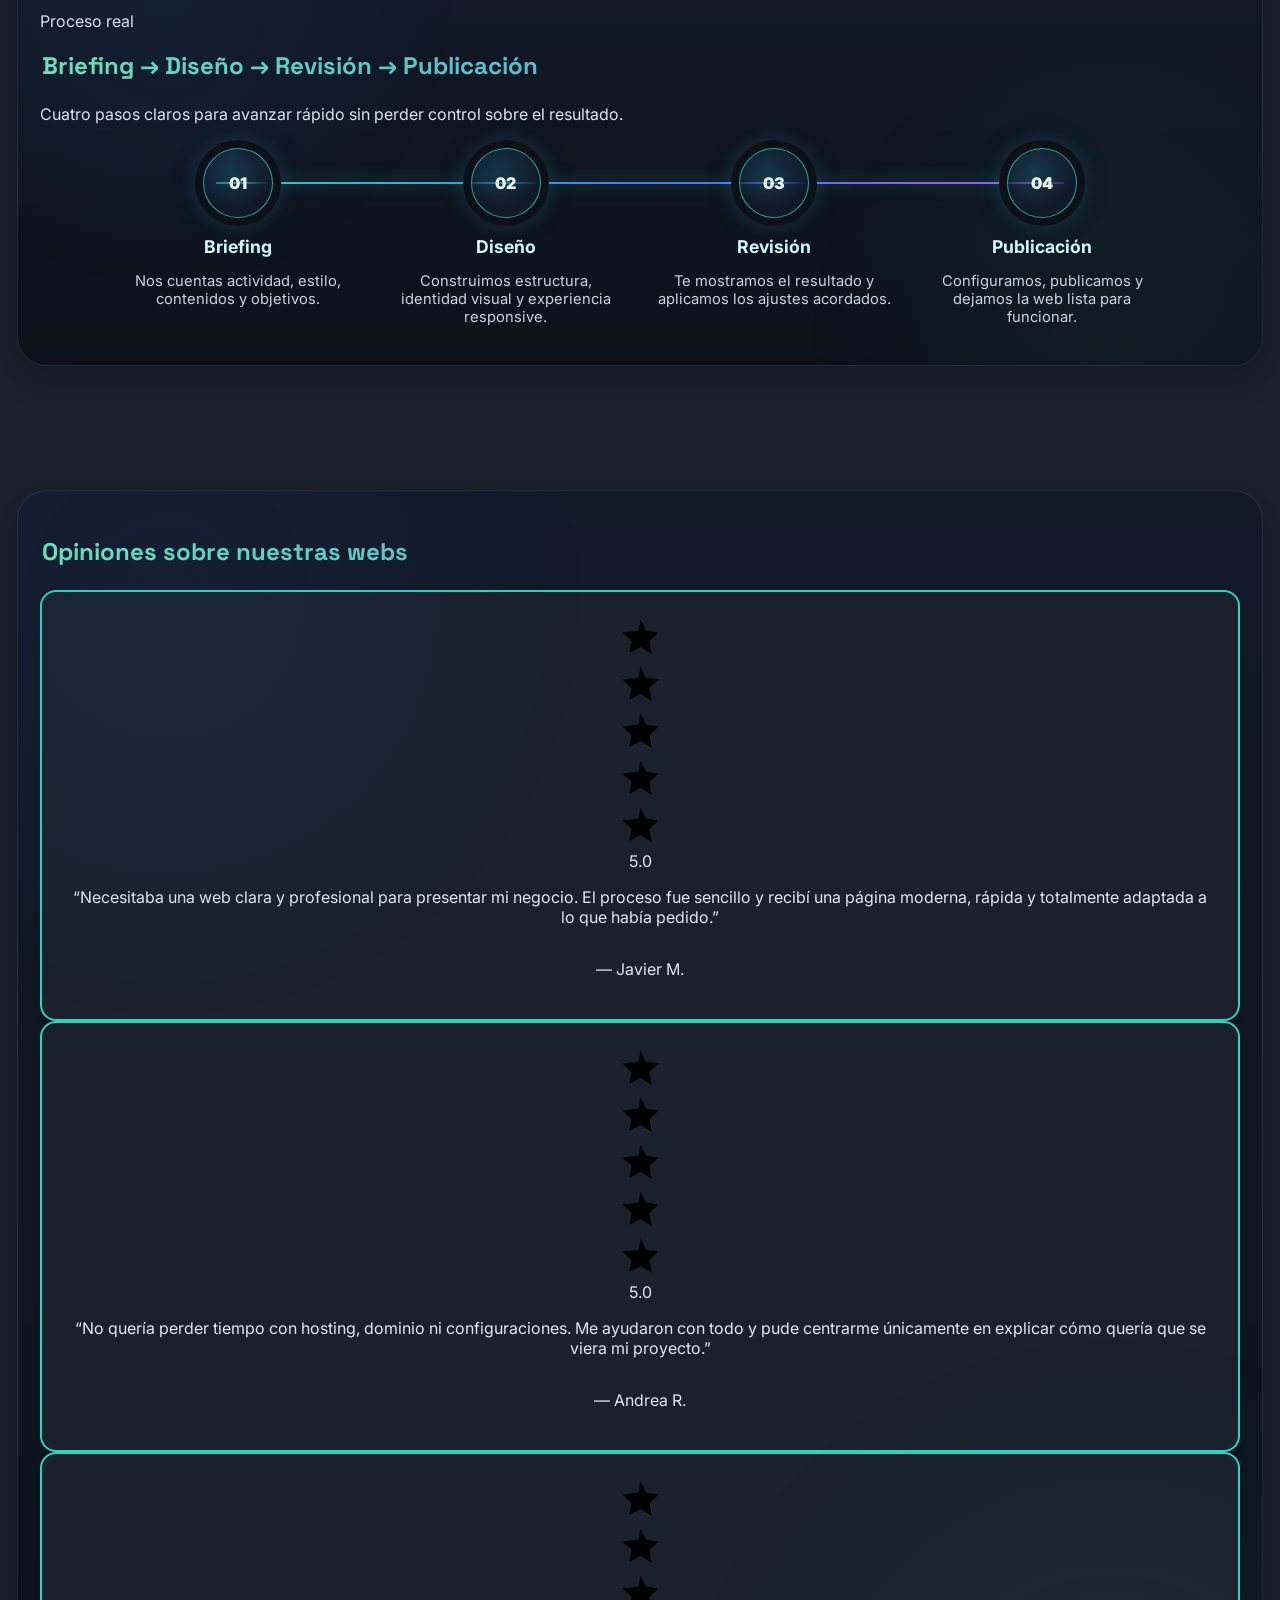
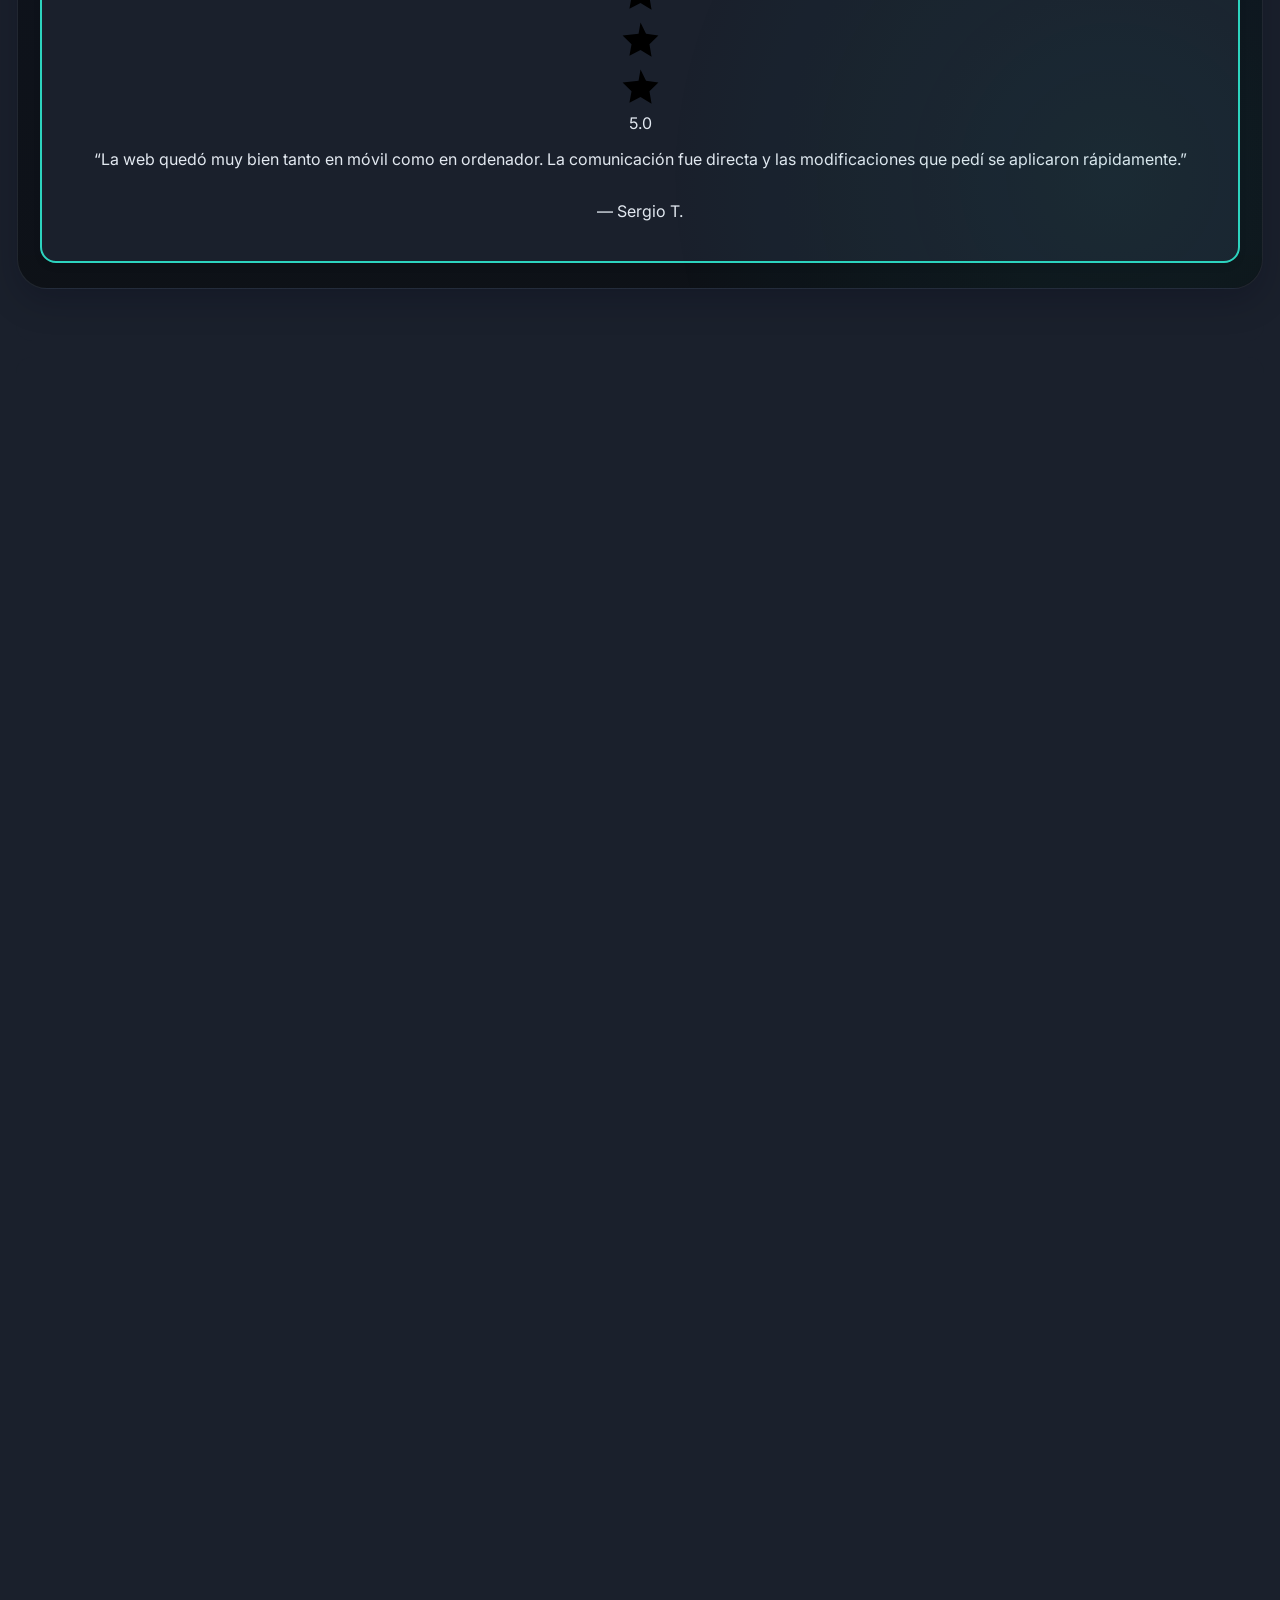
==== commit 40a92f2d: "Add files via upload" ====
--- a/index.html
+++ b/index.html
@@ -7328,6 +7328,12 @@
 }
 </style>
 
+
+<style id="ydg-client-area-style">
+.ydg-client-area-wrap{display:flex;justify-content:center;margin-top:1rem}
+.ydg-client-area-link{display:inline-flex;align-items:center;justify-content:center;padding:.58rem .95rem;border:1px solid rgba(45,212,191,.28);border-radius:999px;background:rgba(17,24,39,.72);color:#94a3b8;text-decoration:none;font-size:.78rem;font-weight:700;letter-spacing:.01em;transition:color .2s ease,border-color .2s ease,box-shadow .2s ease,transform .2s ease}
+.ydg-client-area-link:hover,.ydg-client-area-link:focus-visible{color:#fff;border-color:#2dd4bf;box-shadow:0 0 18px rgba(45,212,191,.18);transform:translateY(-1px);outline:none}
+</style>
 </head>
 <body class="ydg-promo-on antialiased">
 <!-- V80 · Launch Offer Modal -->
@@ -8472,6 +8478,9 @@
 </button>
 </div>
 </div>
+<div class="ydg-client-area-wrap">
+<a class="ydg-client-area-link" id="ydg-client-area-link" href="https://pitersc10.github.io/ydg-client-portal/login.html" rel="nofollow">Área de clientes →</a>
+</div>
 <div class="flex justify-center space-x-4 text-sm mt-4">
 <a class="text-gray-400 hover:text-white" data-lang-key="privacy-policy" href="#" id="privacy-policy-link">Política de privacidad</a>
 <a class="text-gray-400 hover:text-white" data-lang-key="legal-notice" href="#" id="legal-notice-link">Aviso legal</a>
@@ -11484,5 +11493,22 @@
   if('IntersectionObserver' in window&&!reduced){const io=new IntersectionObserver(es=>es.forEach(e=>{if(e.isIntersecting){e.target.classList.add('is-visible');io.unobserve(e.target)}}),{threshold:.14});reveal.forEach(el=>io.observe(el))}else reveal.forEach(el=>el.classList.add('is-visible'));
 })();
 </script>
+
+<script id="ydg-client-area-lang">
+(()=>{
+  const link=document.getElementById('ydg-client-area-link');
+  if(!link)return;
+  const labels={
+    es:'Área de clientes →',
+    en:'Client area →',
+    fr:'Espace clients →',
+    it:'Area clienti →',
+    de:'Kundenbereich →'
+  };
+  const apply=(lang)=>{const k=(lang||'es').toLowerCase().slice(0,2);link.textContent=labels[k]||labels.es;};
+  apply(document.documentElement.lang||'es');
+  window.addEventListener('ydg-language-change',e=>apply(e.detail?.lang||document.documentElement.lang||'es'));
+})();
+</script>
 </body>
 </html>
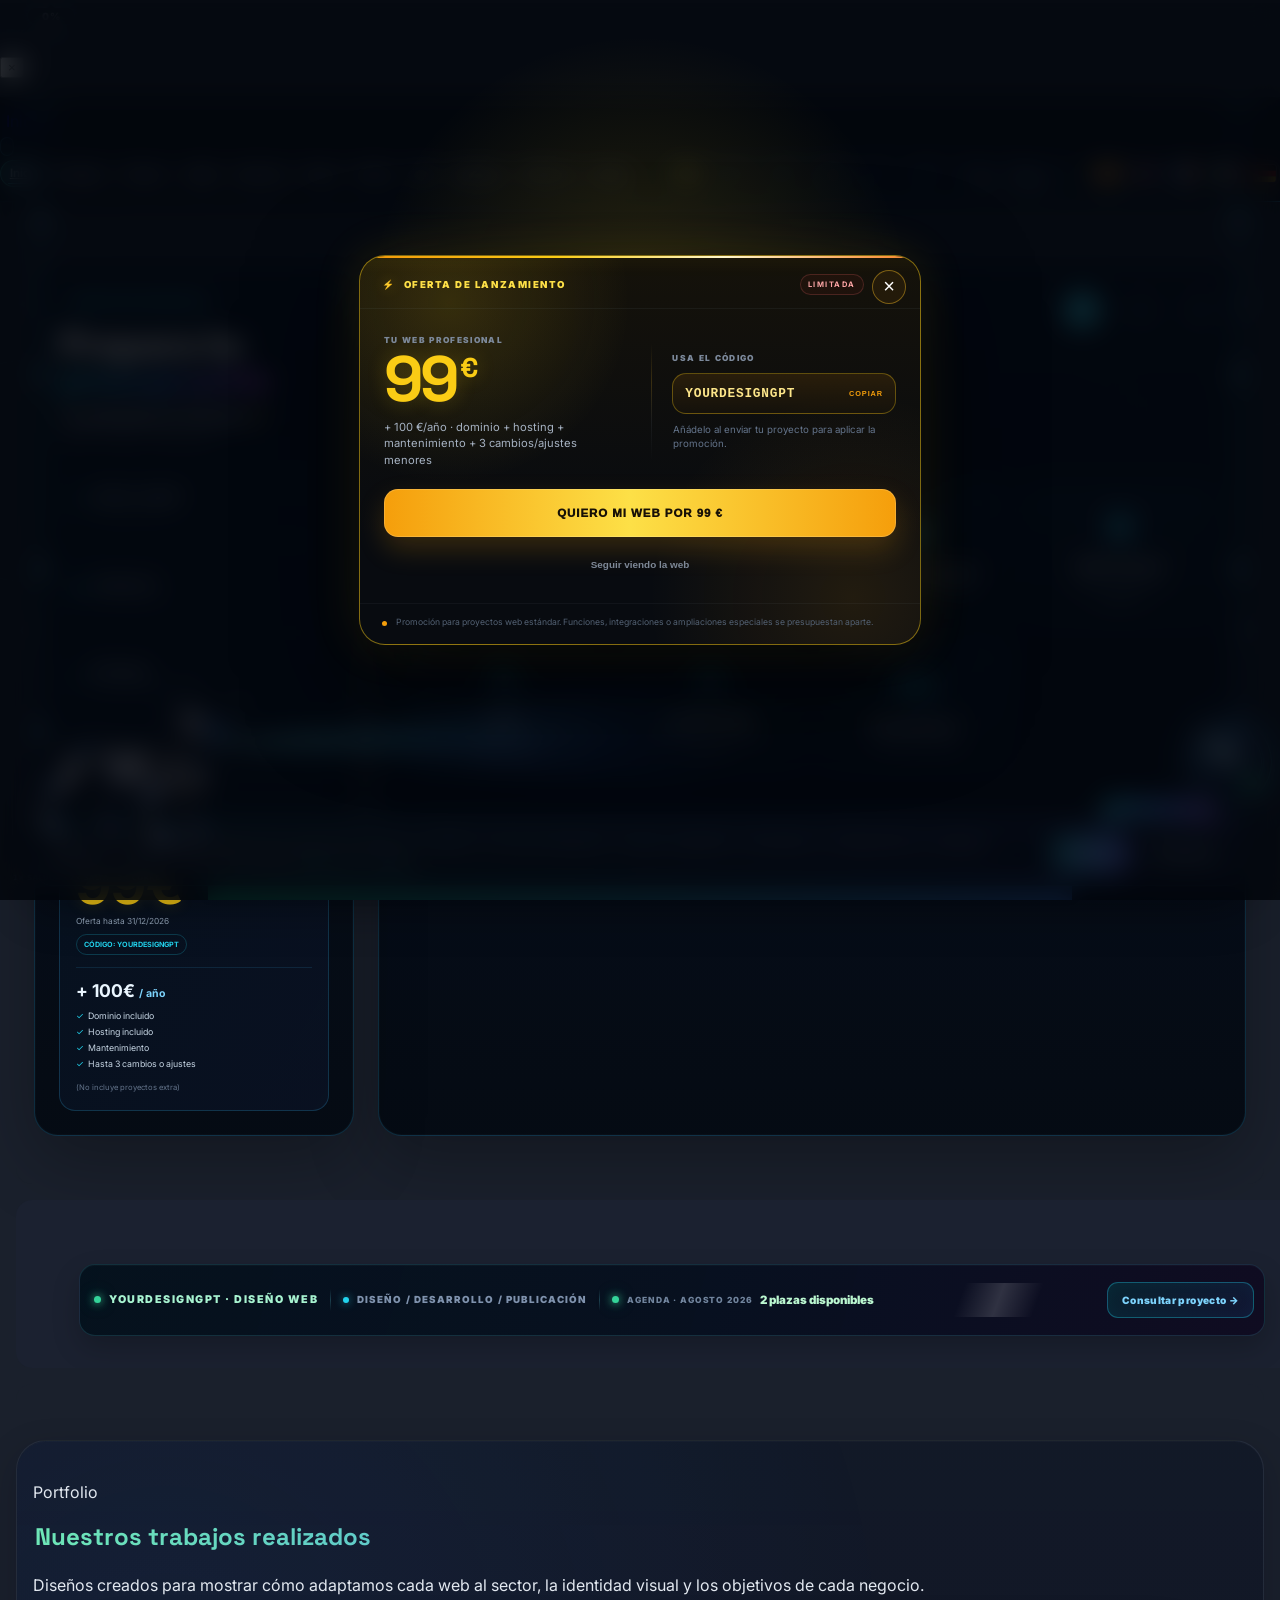
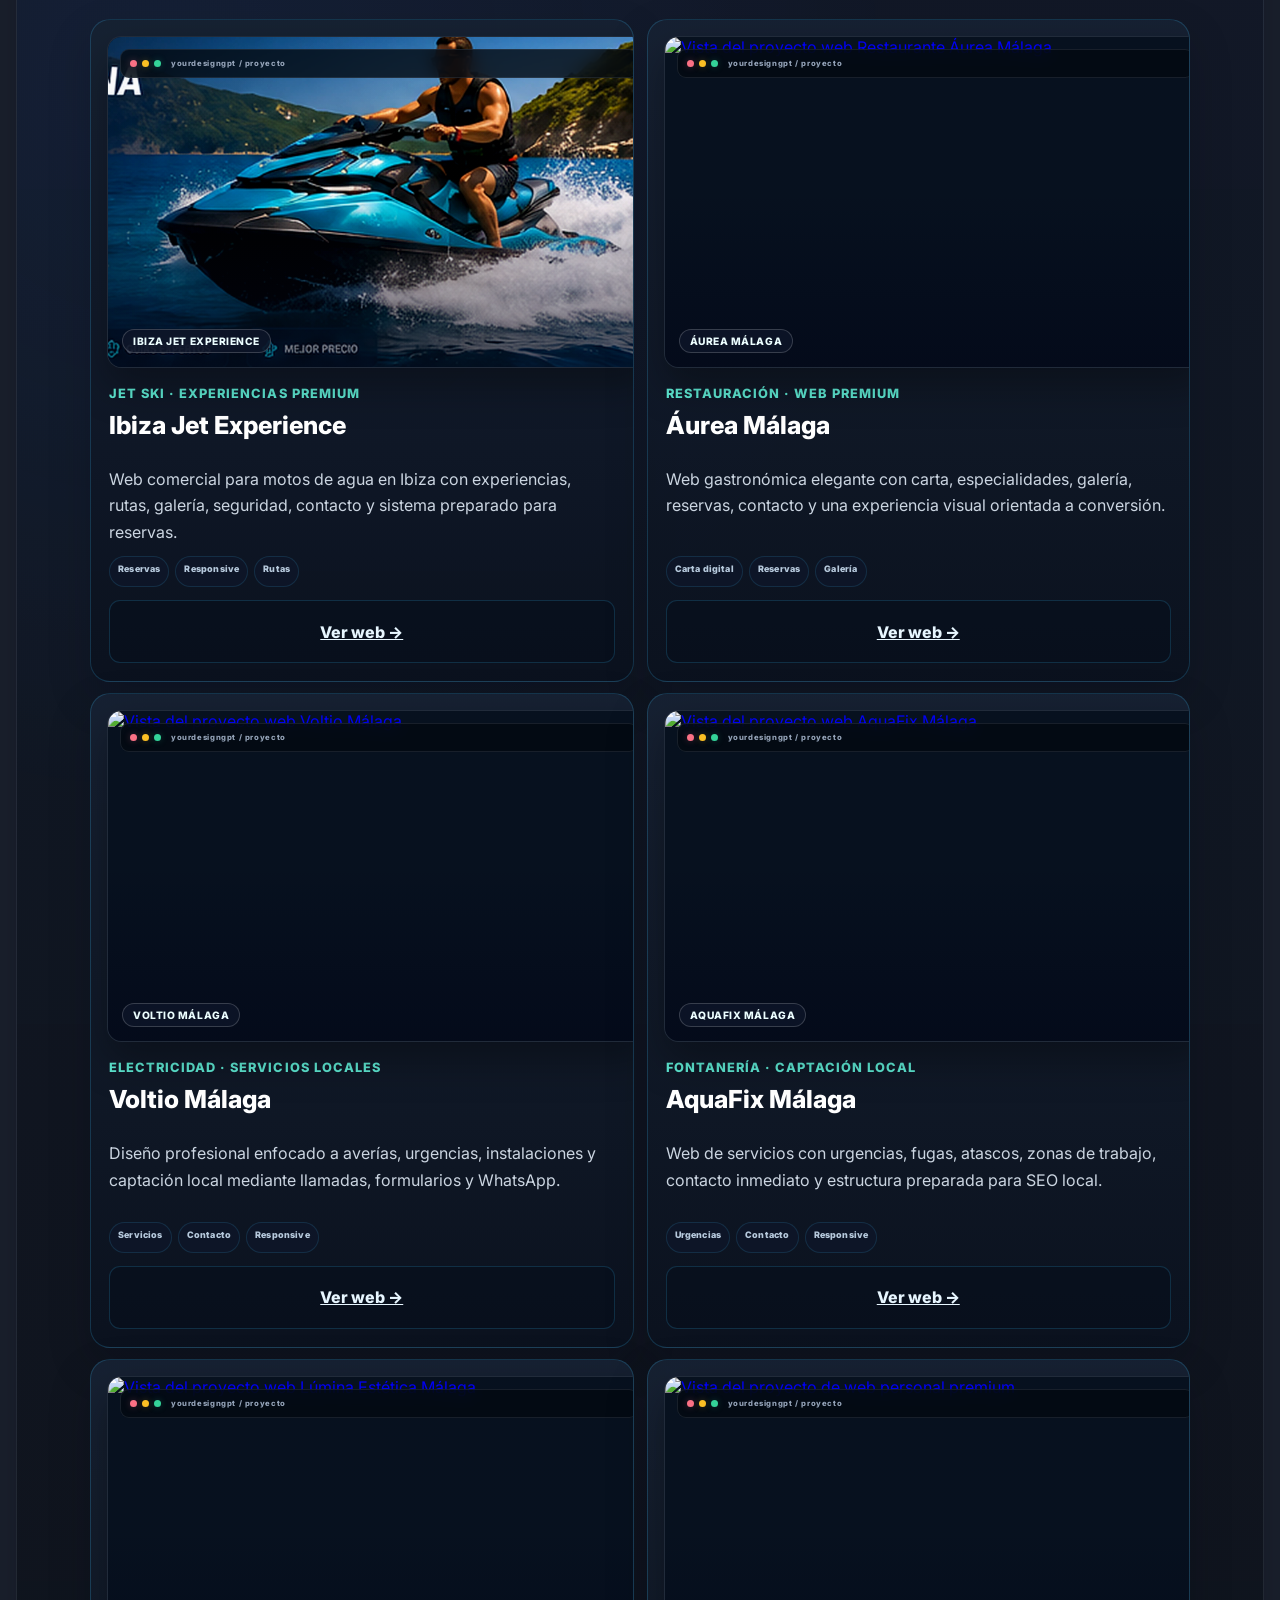
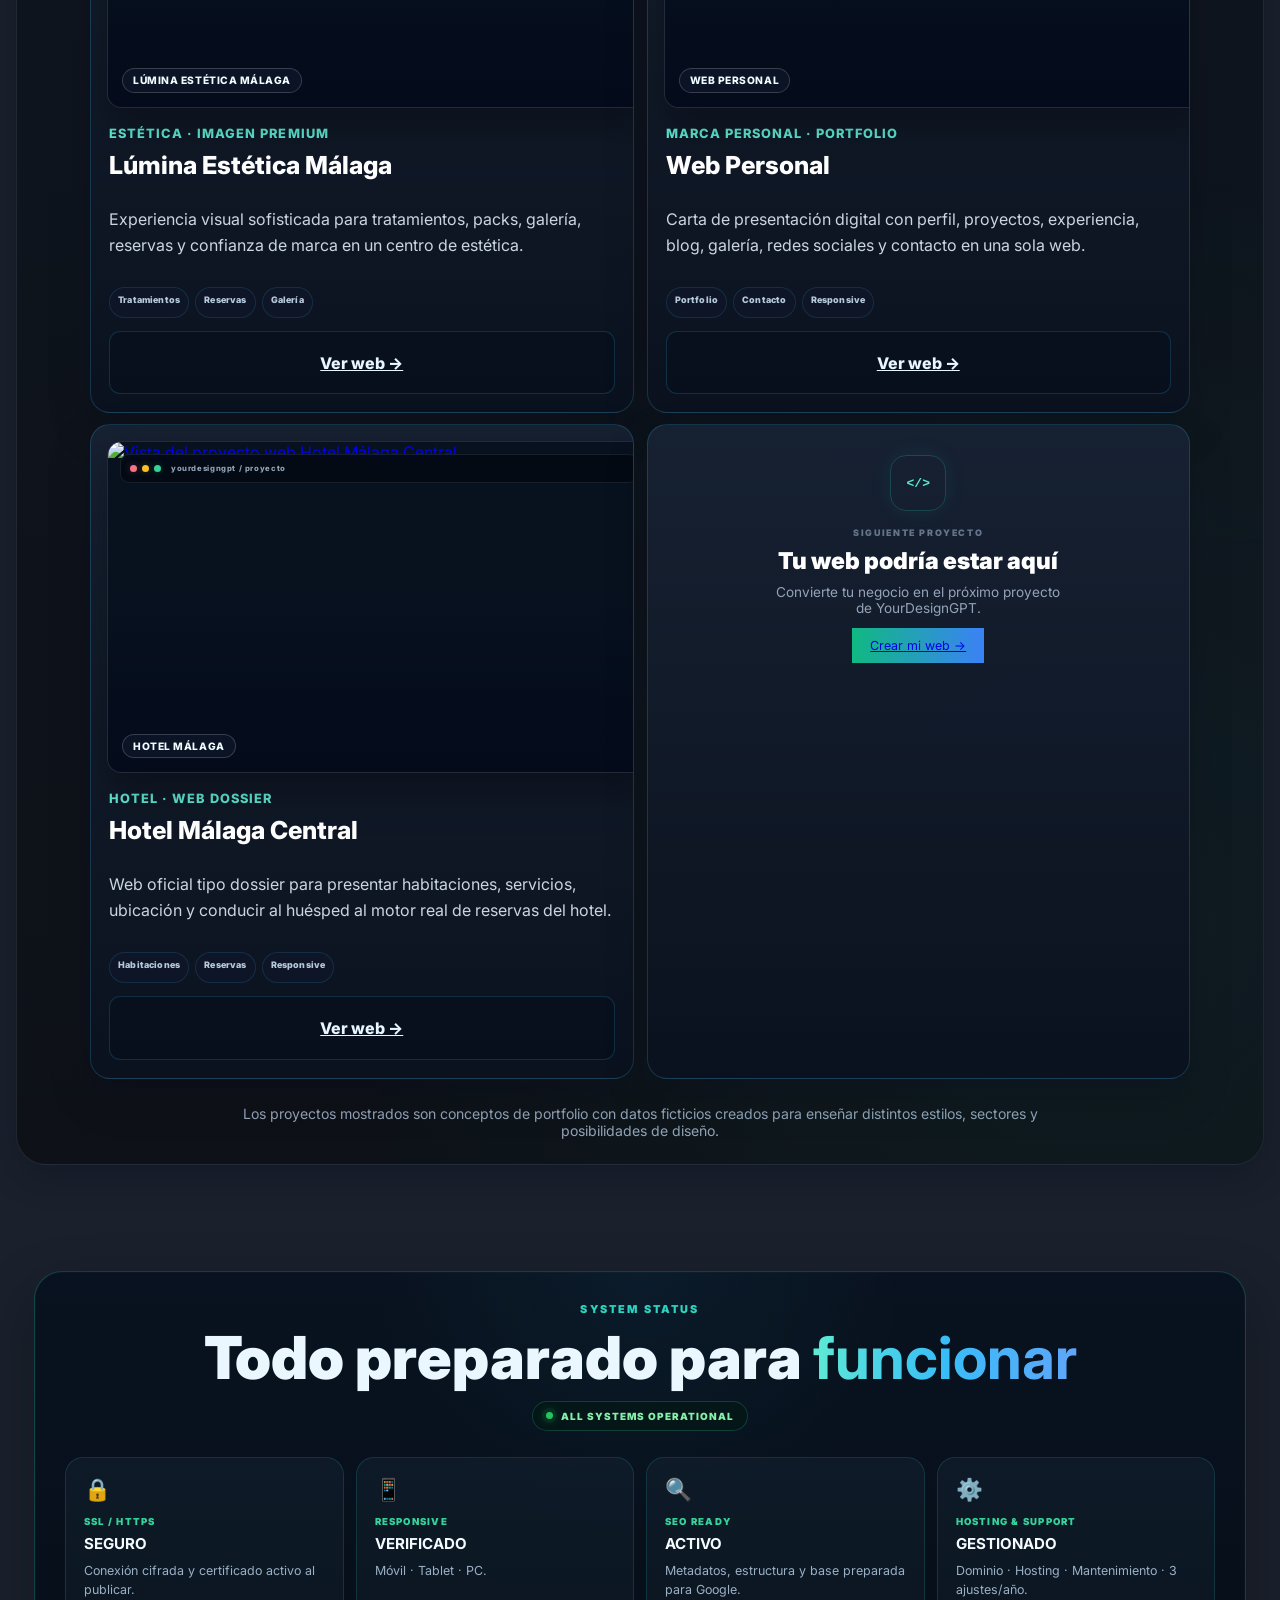
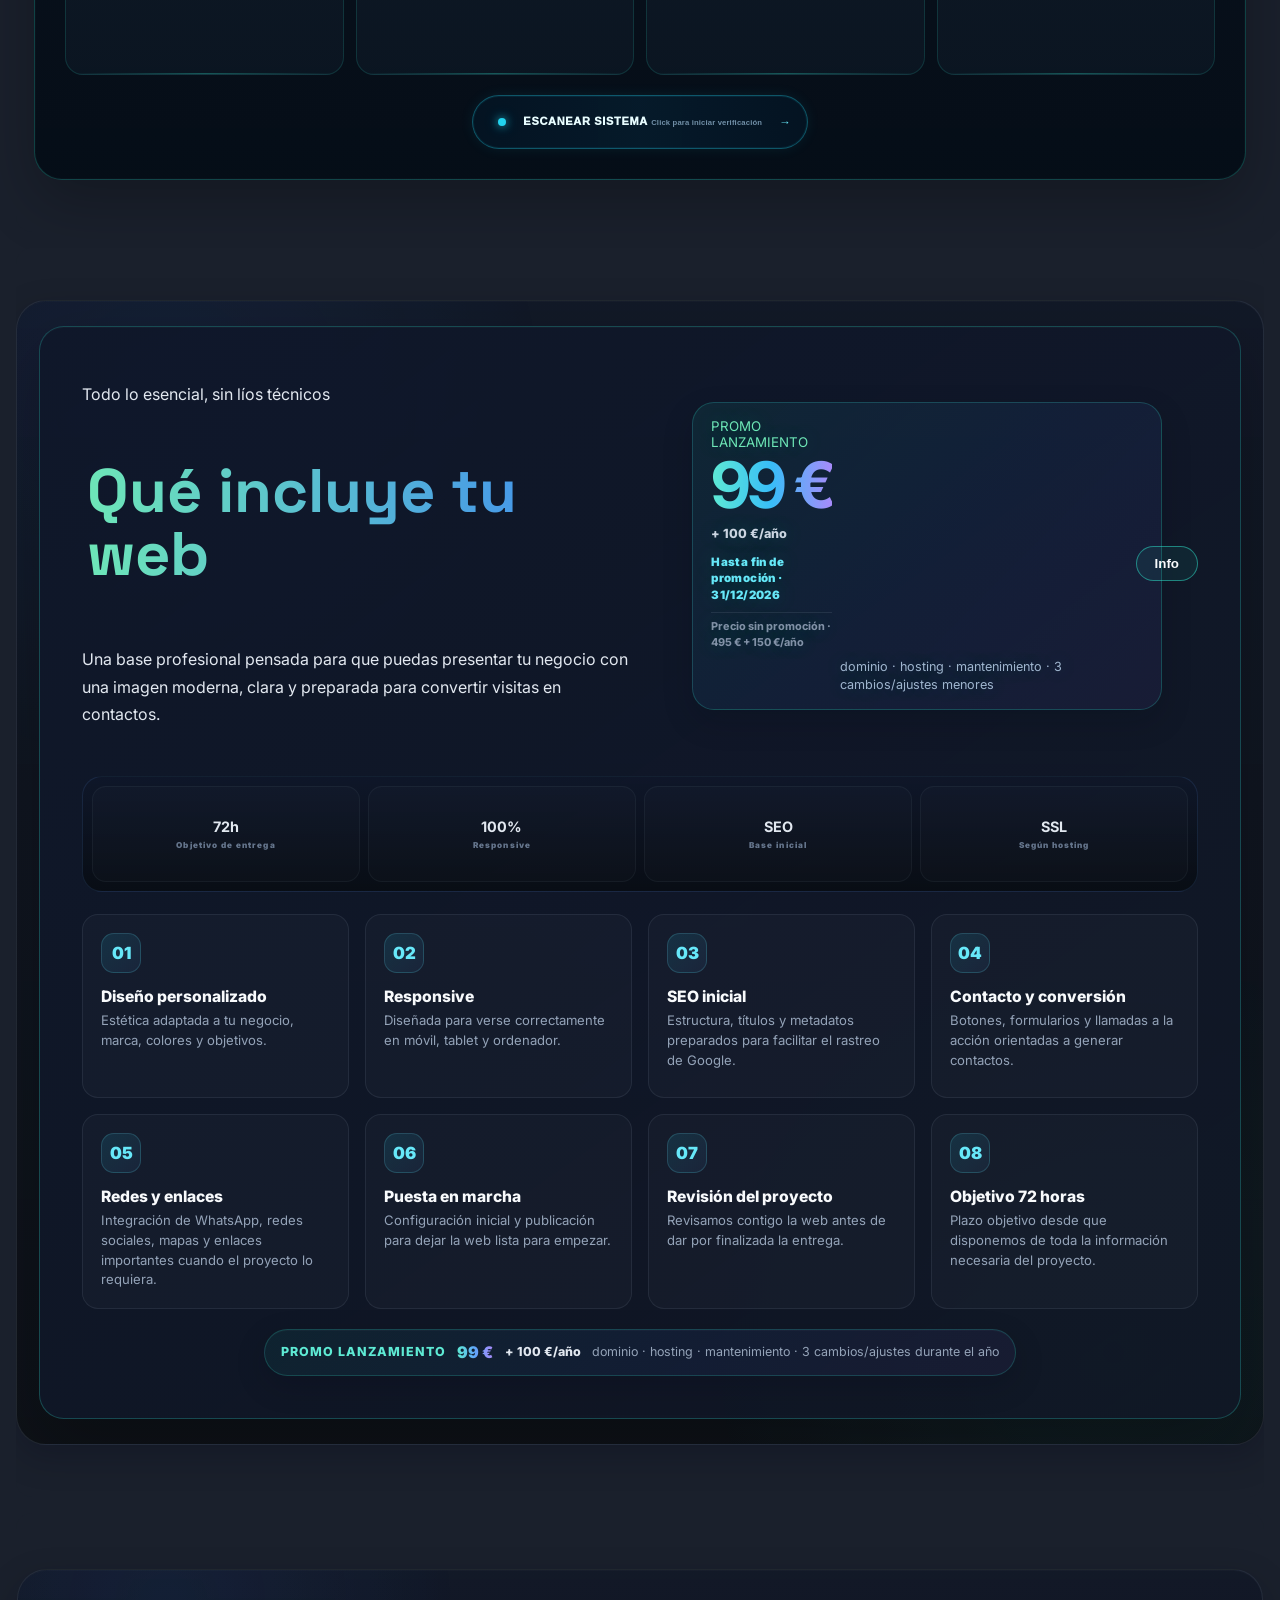
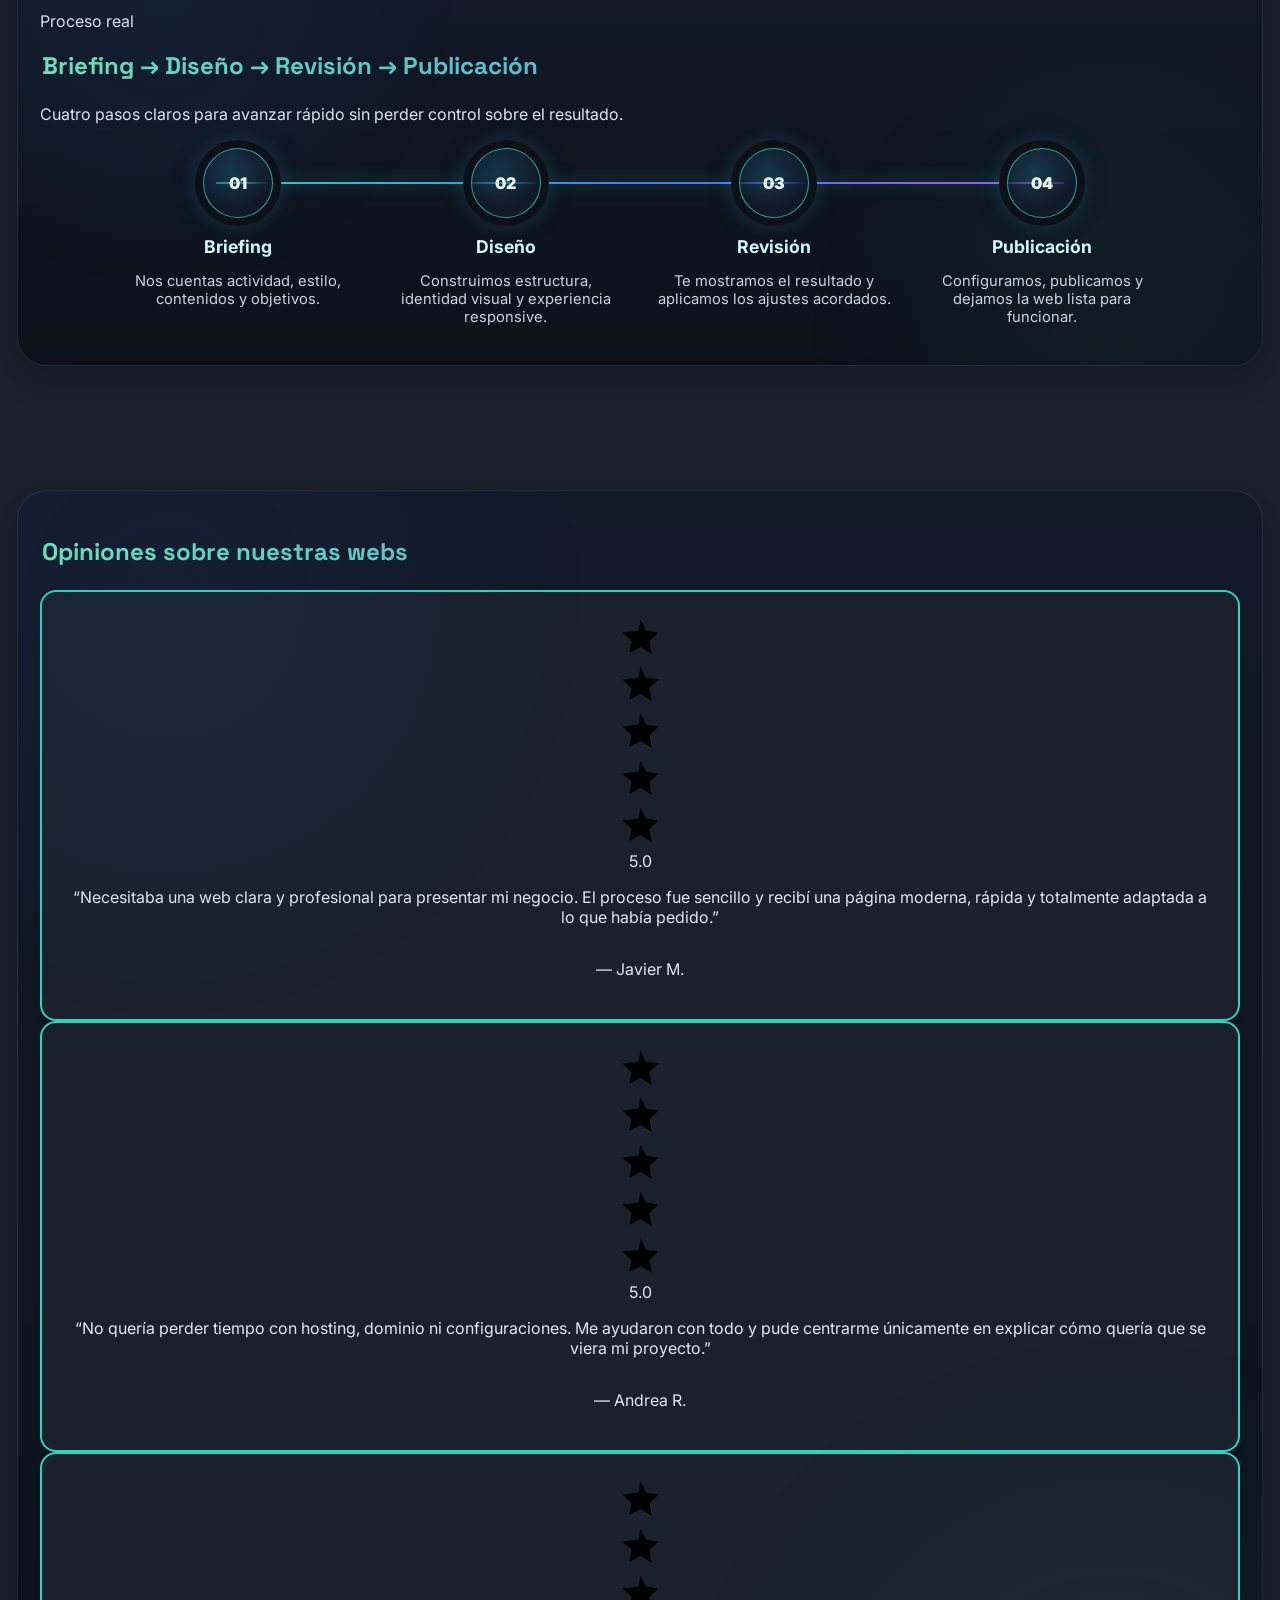
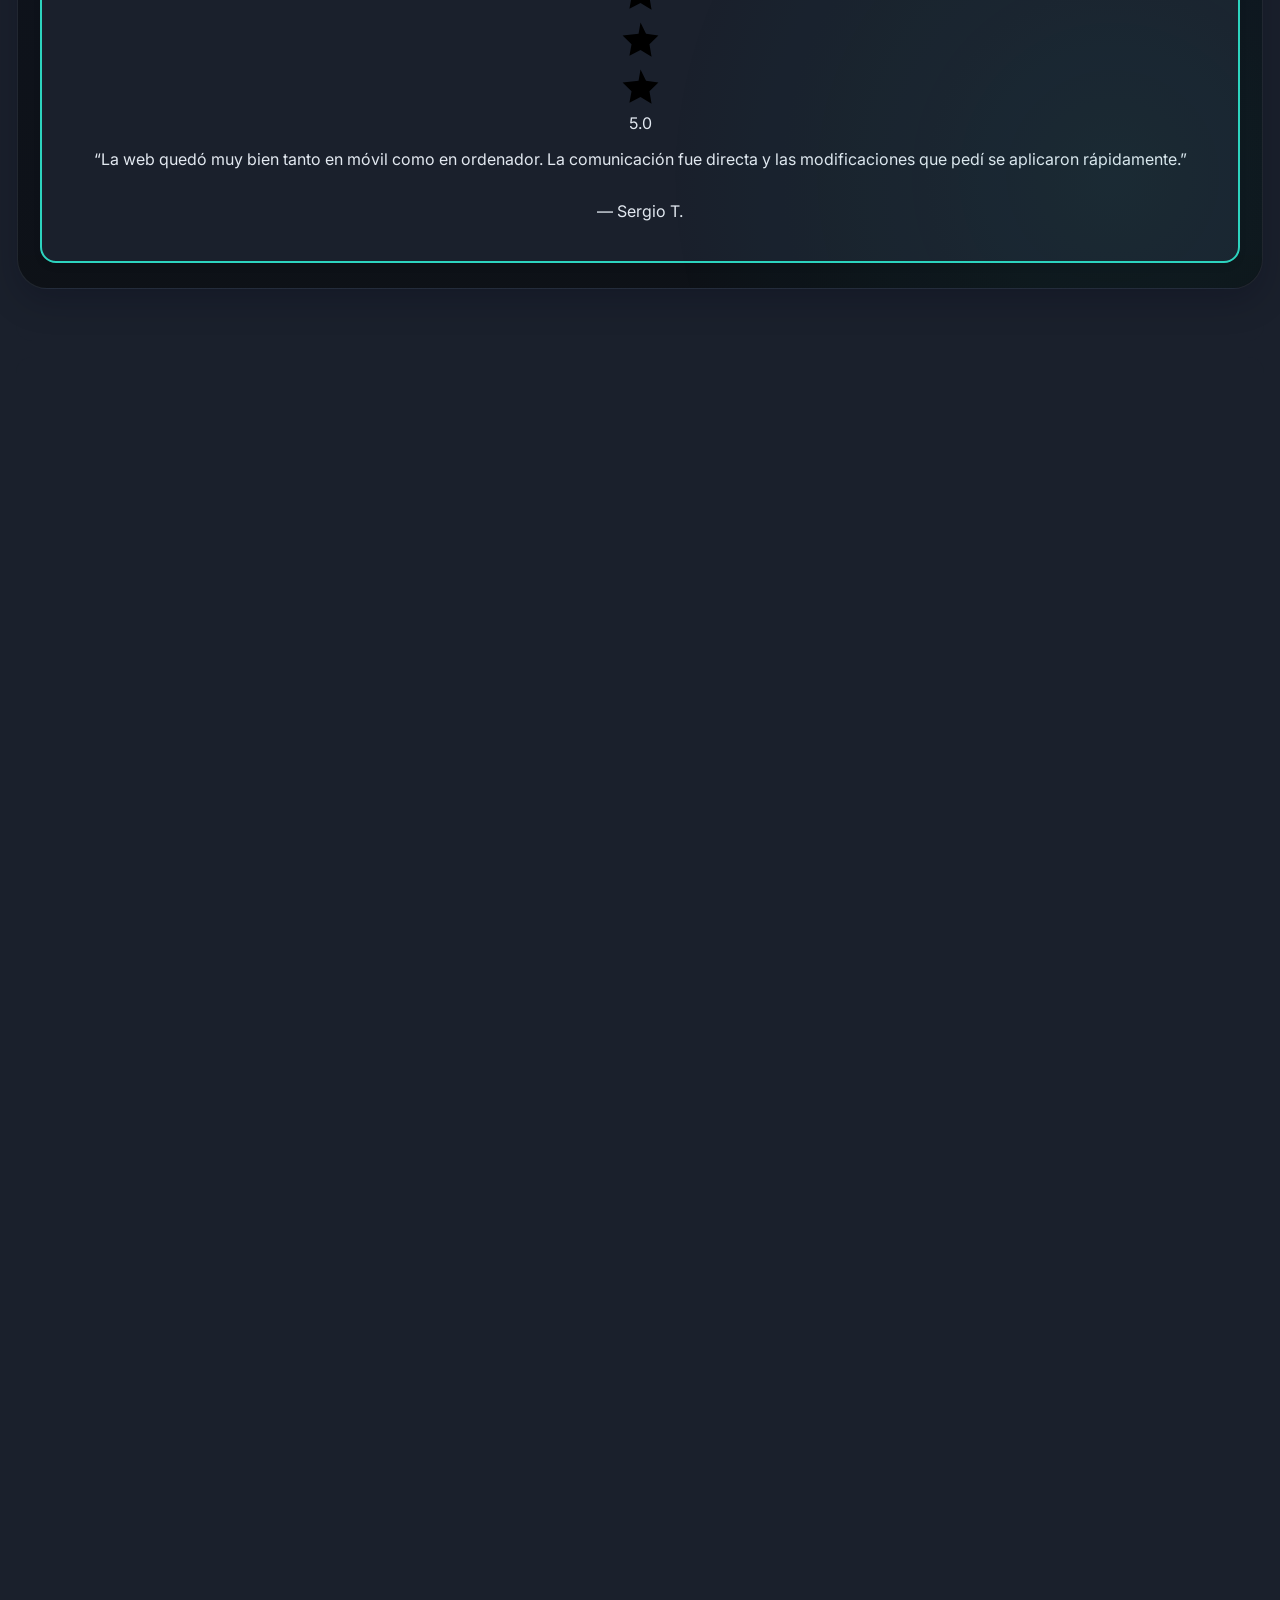
==== commit f6db7352: "Add files via upload" ====
--- a/index.html
+++ b/index.html
@@ -27,7 +27,6 @@
 <!-- Favicons / App Icons -->
 <link href="apple-touch-icon-v122.png" rel="apple-touch-icon" sizes="180x180"/>
 <link href="apple-touch-icon-precomposed-v122.png" rel="apple-touch-icon-precomposed" sizes="180x180"/>
-<link href="apple-touch-icon-v119.png" rel="icon" sizes="180x180" type="image/png"/>
 <link href="favicon-32x32-v122.png" rel="icon" sizes="32x32" type="image/png"/>
 <link href="favicon-16x16-v122.png" rel="icon" sizes="16x16" type="image/png"/>
 <link href="site.webmanifest?v=122" rel="manifest"/>
@@ -9745,7 +9744,54 @@
         }
     })();
     </script>
-<script>(function(){const proc=document.getElementById('process-track');if(proc&&'IntersectionObserver'in window){new IntersectionObserver(es=>es.forEach(x=>{if(x.isIntersecting)proc.classList.add('active')}),{threshold:.35}).observe(proc)}else if(proc)proc.classList.add('active');const text=document.getElementById('smart-cta-text'),btn=document.getElementById('smart-cta-button');function labels(){const en=document.documentElement.lang==='en';return en?{topT:'Discover what we can create',topB:'View work',midT:'Tell us what your business needs',midB:'Request a quote',botT:'Ready to launch your new website?',botB:'I want my website'}:{topT:'Descubre lo que podemos crear',topB:'Ver trabajos',midT:'Cuéntanos qué necesita tu negocio',midB:'Pedir presupuesto',botT:'¿Listo para estrenar tu nueva web?',botB:'Quiero mi web'}}function sync(){if(!text||!btn)return;const l=labels(),h=Math.max(1,document.documentElement.scrollHeight-innerHeight),p=scrollY/h;if(p<.28){text.textContent=l.topT;btn.textContent=l.topB;btn.href='#portfolio'}else if(p<.68){text.textContent=l.midT;btn.textContent=l.midB;btn.href='#configurador'}else{text.textContent=l.botT;btn.textContent=l.botB;btn.href='#configurador'}btn.removeAttribute('target');btn.removeAttribute('rel')}addEventListener('scroll',sync,{passive:true});addEventListener('ydg-language-change',sync);sync();const grid=document.querySelector('.portfolio-grid');if(grid&&matchMedia('(max-width:767px)').matches&&!matchMedia('(prefers-reduced-motion: reduce)').matches){let i=0,timer;const cards=[...grid.children];const run=()=>{if(cards.length<2)return;i=(i+1)%cards.length;grid.scrollTo({left:cards[i].offsetLeft-grid.clientWidth*.07,behavior:'smooth'})};const start=()=>{clearInterval(timer);timer=setInterval(run,5200)};start();grid.addEventListener('touchstart',()=>clearInterval(timer),{passive:true});grid.addEventListener('touchend',start,{passive:true})}})();</script>
+<script id="ydg-smart-cta-stability-v130">
+(function(){
+  const proc=document.getElementById('process-track');
+  if(proc&&'IntersectionObserver'in window){
+    const io=new IntersectionObserver(entries=>entries.forEach(entry=>{
+      if(entry.isIntersecting){proc.classList.add('active');io.disconnect();}
+    }),{threshold:.35});
+    io.observe(proc);
+  }else if(proc) proc.classList.add('active');
+
+  const text=document.getElementById('smart-cta-text');
+  const btn=document.getElementById('smart-cta-button');
+  const packs={
+    es:{topT:'Descubre lo que podemos crear',topB:'Ver trabajos',midT:'Cuéntanos qué necesita tu negocio',midB:'Pedir presupuesto',botT:'¿Listo para estrenar tu nueva web?',botB:'Quiero mi web'},
+    en:{topT:'Discover what we can create',topB:'View work',midT:'Tell us what your business needs',midB:'Request a quote',botT:'Ready to launch your new website?',botB:'I want my website'},
+    fr:{topT:'Découvrez ce que nous pouvons créer',topB:'Voir les projets',midT:'Dites-nous ce dont votre activité a besoin',midB:'Demander un devis',botT:'Prêt à lancer votre nouveau site ?',botB:'Je veux mon site'},
+    it:{topT:'Scopri cosa possiamo creare',topB:'Vedi i progetti',midT:'Raccontaci cosa serve alla tua attività',midB:'Richiedi un preventivo',botT:'Pronto a lanciare il tuo nuovo sito?',botB:'Voglio il mio sito'},
+    de:{topT:'Entdecken Sie, was wir erstellen können',topB:'Projekte ansehen',midT:'Sagen Sie uns, was Ihr Unternehmen braucht',midB:'Angebot anfragen',botT:'Bereit für Ihre neue Website?',botB:'Ich möchte meine Website'}
+  };
+  function labels(){const l=(document.documentElement.lang||'es').slice(0,2).toLowerCase();return packs[l]||packs.es;}
+  function sync(){
+    if(!text||!btn)return;
+    const l=labels(),h=Math.max(1,document.documentElement.scrollHeight-innerHeight),p=scrollY/h;
+    if(p<.28){text.textContent=l.topT;btn.textContent=l.topB;btn.href='#portfolio'}
+    else if(p<.68){text.textContent=l.midT;btn.textContent=l.midB;btn.href='#configurador'}
+    else{text.textContent=l.botT;btn.textContent=l.botB;btn.href='#configurador'}
+    btn.removeAttribute('target');btn.removeAttribute('rel');
+  }
+  let ticking=false;
+  function requestSync(){if(ticking)return;ticking=true;requestAnimationFrame(()=>{ticking=false;sync();});}
+  addEventListener('scroll',requestSync,{passive:true});
+  addEventListener('resize',requestSync,{passive:true});
+  addEventListener('ydg-language-change',sync);
+  sync();
+
+  const grid=document.querySelector('.portfolio-grid');
+  if(grid&&matchMedia('(max-width:767px)').matches&&!matchMedia('(prefers-reduced-motion: reduce)').matches){
+    let i=0,timer;const cards=[...grid.children];
+    const run=()=>{if(cards.length<2||document.hidden)return;i=(i+1)%cards.length;grid.scrollTo({left:cards[i].offsetLeft-grid.clientWidth*.07,behavior:'smooth'})};
+    const stop=()=>clearInterval(timer);
+    const start=()=>{stop();timer=setInterval(run,5200)};
+    start();
+    grid.addEventListener('touchstart',stop,{passive:true});
+    grid.addEventListener('touchend',start,{passive:true});
+    document.addEventListener('visibilitychange',()=>document.hidden?stop():start());
+  }
+})();
+</script>
 <script>
 (function(){
   const form = document.getElementById('web-config-form');
@@ -9773,9 +9819,17 @@
     sending = true;
     const originalText = submitBtn.textContent;
     submitBtn.disabled = true;
-    const isEn = document.documentElement.lang === 'en';
-    submitBtn.textContent = isEn ? 'Sending…' : 'Enviando…';
-    setStatus(isEn ? 'Sending your configuration…' : 'Enviando tu configuración…', 'success');
+    const uiLang=(document.documentElement.lang||'es').slice(0,2).toLowerCase();
+    const sendCopy={
+      es:{button:'Enviando…',status:'Enviando tu configuración…'},
+      en:{button:'Sending…',status:'Sending your configuration…'},
+      fr:{button:'Envoi…',status:'Envoi de votre configuration…'},
+      it:{button:'Invio…',status:'Invio della configurazione…'},
+      de:{button:'Wird gesendet…',status:'Ihre Konfiguration wird gesendet…'}
+    };
+    const sendText=sendCopy[uiLang]||sendCopy.es;
+    submitBtn.textContent=sendText.button;
+    setStatus(sendText.status, 'success');
 
     const payload = {};
     for(const [key, value] of fd.entries()){
@@ -9817,7 +9871,14 @@
       successPanel?.scrollIntoView({behavior:'smooth', block:'center'});
     } catch(err){
       console.error('FormSubmit AJAX error:', err);
-      setStatus(document.documentElement.lang === 'en' ? 'The form could not be sent. Check that FormSubmit is activated for this website and try again.' : 'No se ha podido enviar. Comprueba que FormSubmit esté activado para esta web y vuelve a intentarlo.', 'error');
+      const errCopy={
+        es:'No se ha podido enviar. Comprueba que FormSubmit esté activado para esta web y vuelve a intentarlo.',
+        en:'The form could not be sent. Check that FormSubmit is activated for this website and try again.',
+        fr:'Le formulaire n’a pas pu être envoyé. Vérifiez que FormSubmit est activé pour ce site et réessayez.',
+        it:'Non è stato possibile inviare il modulo. Verifica che FormSubmit sia attivo per questo sito e riprova.',
+        de:'Das Formular konnte nicht gesendet werden. Prüfen Sie, ob FormSubmit für diese Website aktiviert ist, und versuchen Sie es erneut.'
+      };
+      setStatus(errCopy[(document.documentElement.lang||'es').slice(0,2).toLowerCase()]||errCopy.es, 'error');
     } finally {
       sending = false;
       submitBtn.disabled = false;
@@ -10444,13 +10505,17 @@
     const scopeOut=document.getElementById('budget-scope-value');
 
     function updateBudget(){
-      const en=document.documentElement.lang==='en';
+      const lang=(document.documentElement.lang||'es').slice(0,2).toLowerCase();
       const fn=checks.filter(x=>x.checked).length;
       if(secOut&&sec) secOut.textContent=sec.options[sec.selectedIndex]?.textContent?.trim()||'—';
       if(funOut) funOut.textContent=String(fn);
       if(langOut&&langs) langOut.textContent=langs.options[langs.selectedIndex]?.textContent?.trim()||'—';
       const complex=(sec&&sec.selectedIndex>=2)||(langs&&langs.selectedIndex>=2)||fn>=5;
-      if(scopeOut) scopeOut.textContent=complex?(en?'Review required':'Revisión necesaria'):(en?'Standard':'Estándar');
+      if(scopeOut){
+        const scopeCopy={es:['Estándar','Revisión necesaria'],en:['Standard','Review required'],fr:['Standard','Révision nécessaire'],it:['Standard','Revisione necessaria'],de:['Standard','Prüfung erforderlich']};
+        const c=scopeCopy[lang]||scopeCopy.es;
+        scopeOut.textContent=complex?c[1]:c[0];
+      }
     }
     form.addEventListener('change',updateBudget);
     addEventListener('ydg-language-change',()=>setTimeout(updateBudget,20));
@@ -11510,5 +11575,25 @@
   window.addEventListener('ydg-language-change',e=>apply(e.detail?.lang||document.documentElement.lang||'es'));
 })();
 </script>
+
+<script id="ydg-stability-patch-v130">
+(function(){
+  'use strict';
+  // The cookie-policy inline link is recreated when the language changes.
+  // Delegation keeps it clickable in all five languages without rebinding listeners.
+  document.addEventListener('click',function(e){
+    const link=e.target&&e.target.closest?e.target.closest('#open-cookie-policy'):null;
+    if(!link)return;
+    e.preventDefault();
+    const footerLink=document.getElementById('cookie-policy-link');
+    if(footerLink){footerLink.click();return;}
+  });
+
+  // Recalculate progress after late-loading assets/fonts so 100% remains aligned to the true page height.
+  const refreshProgress=()=>window.dispatchEvent(new Event('resize'));
+  if(document.fonts&&document.fonts.ready) document.fonts.ready.then(refreshProgress).catch(()=>{});
+  window.addEventListener('load',refreshProgress,{once:true});
+})();
+</script>
 </body>
 </html>
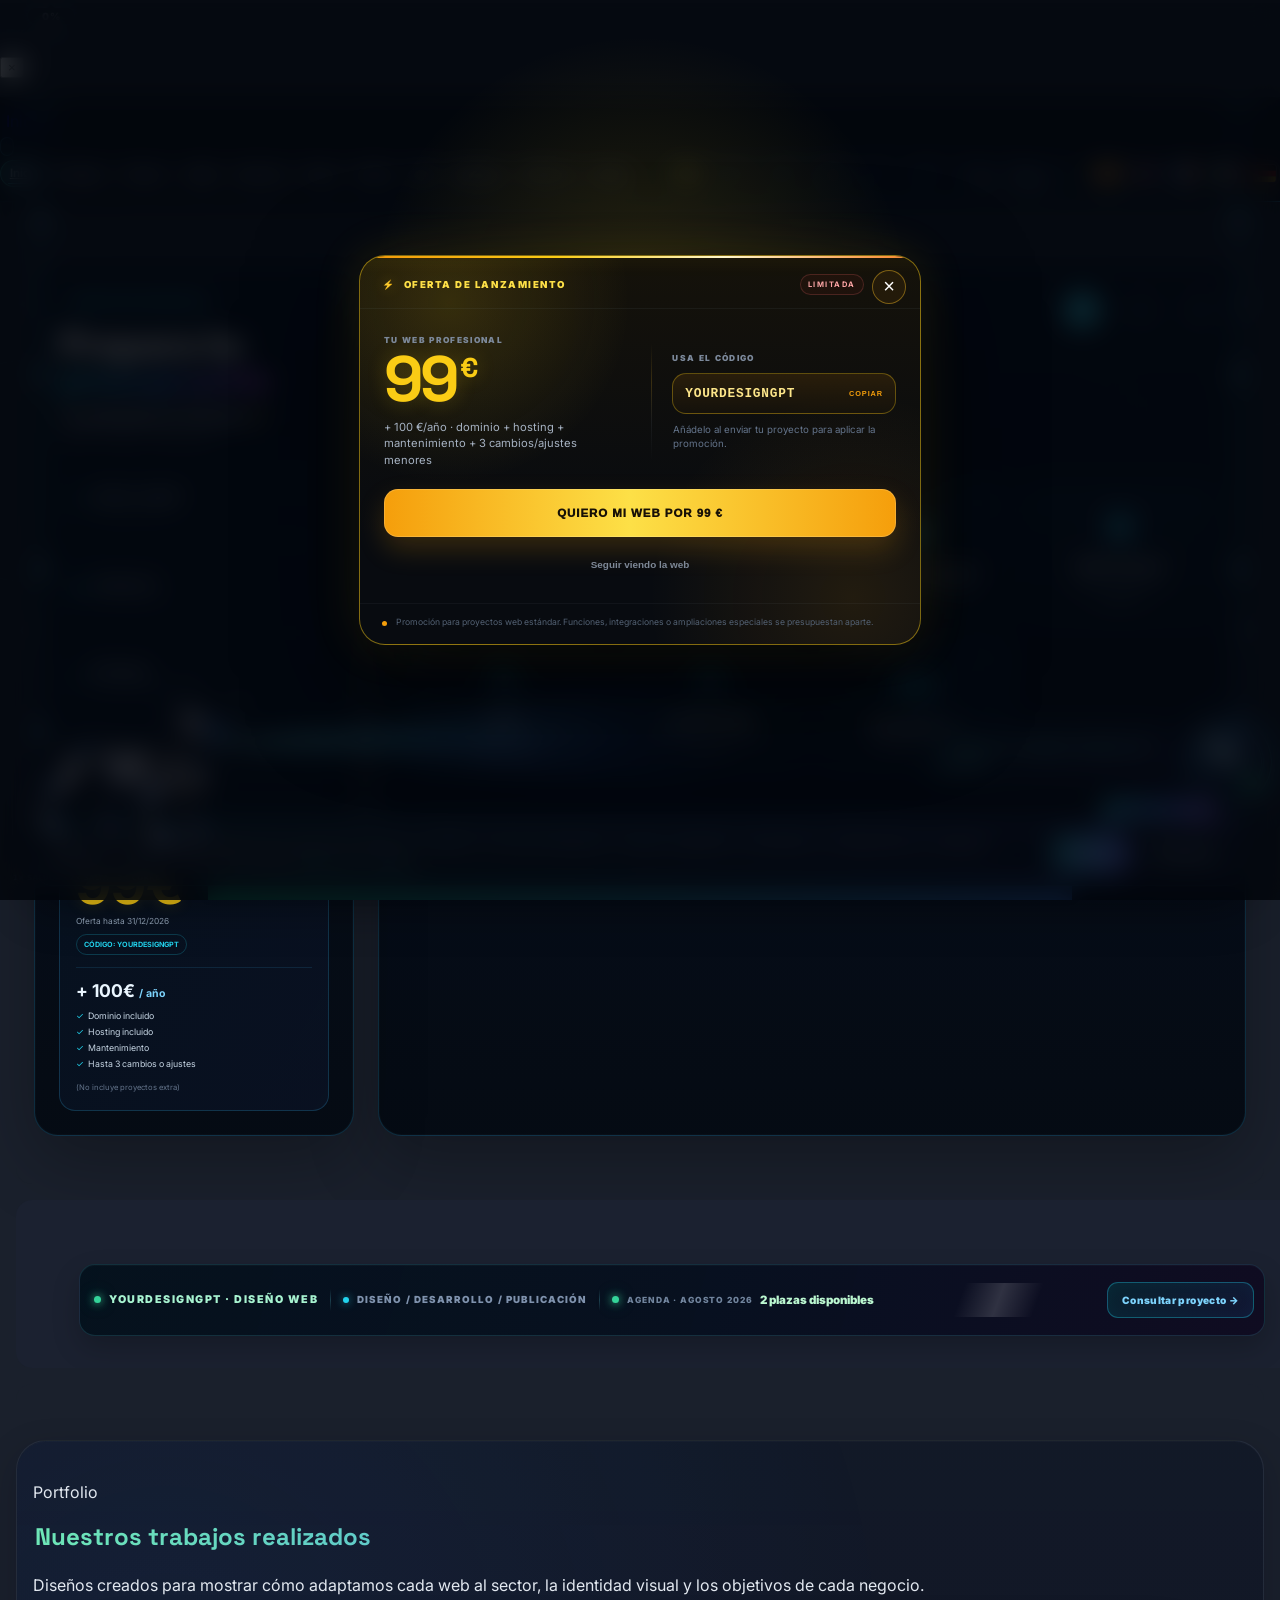
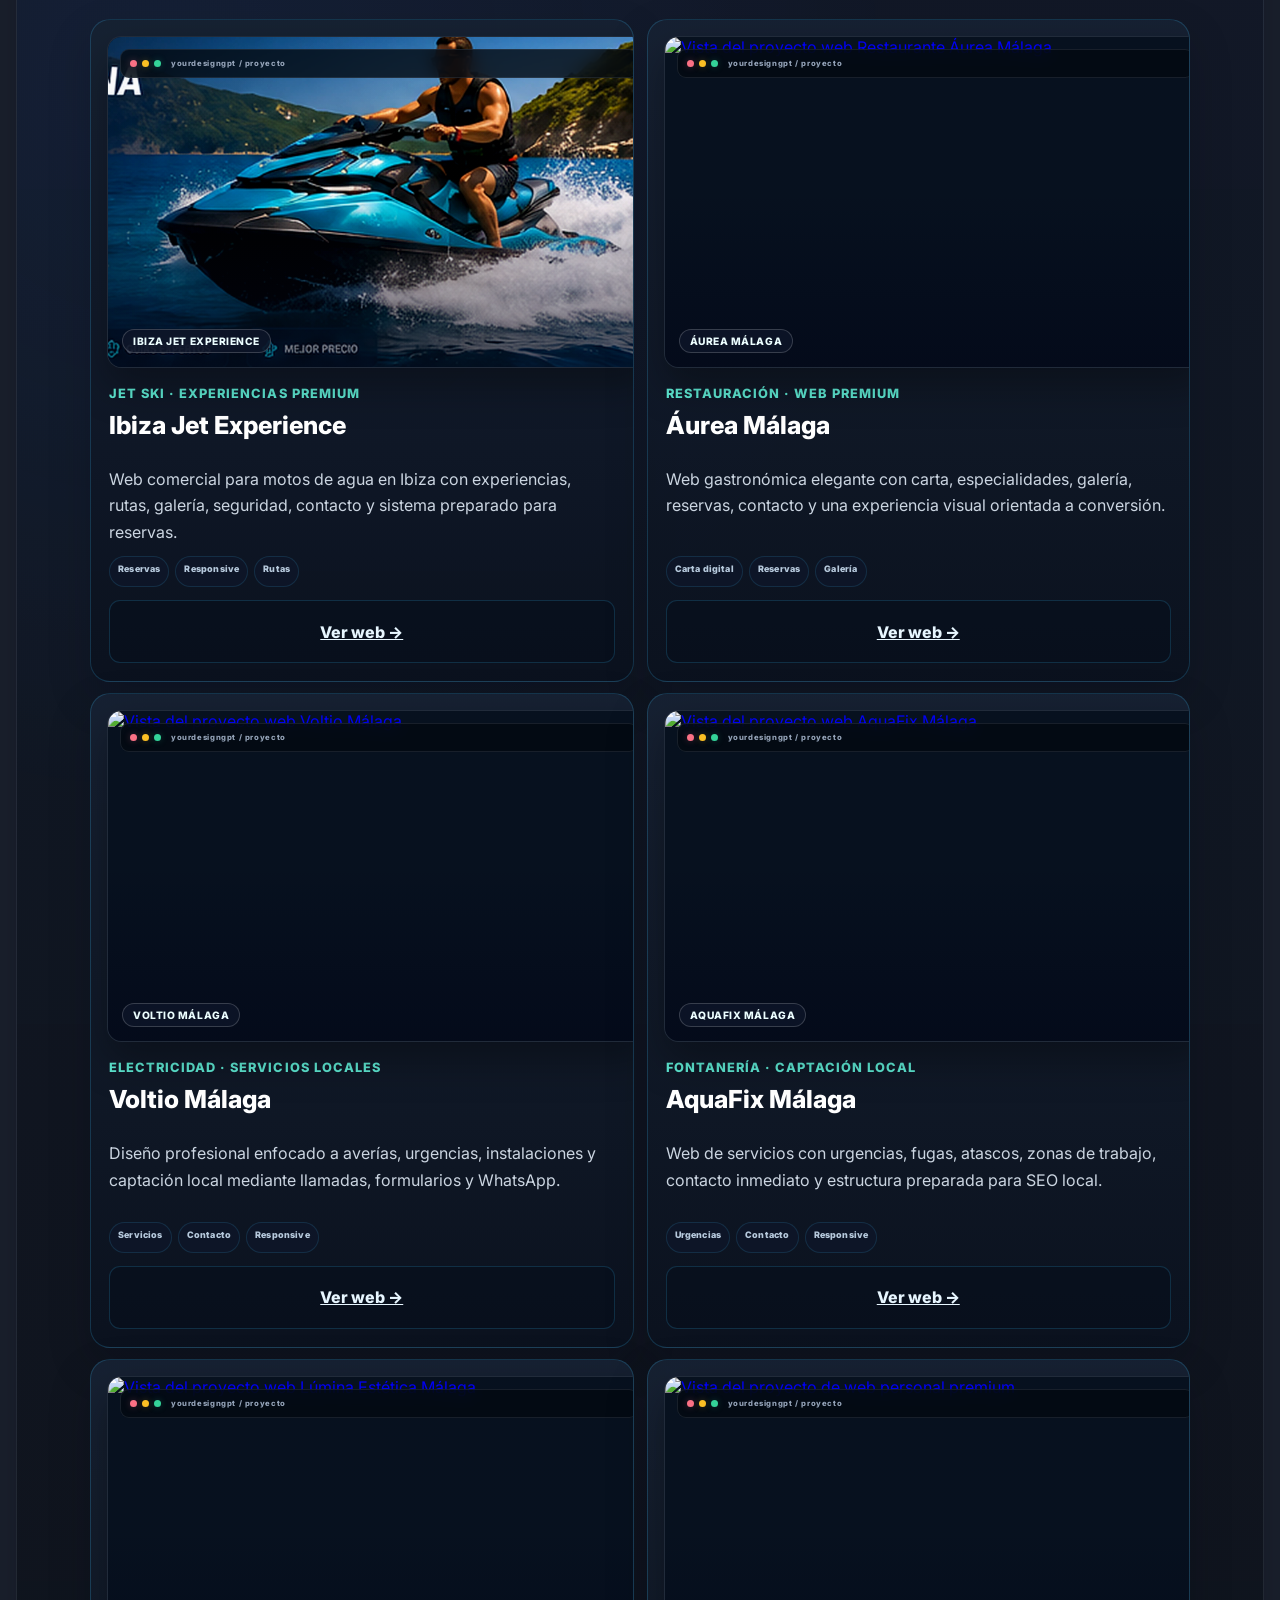
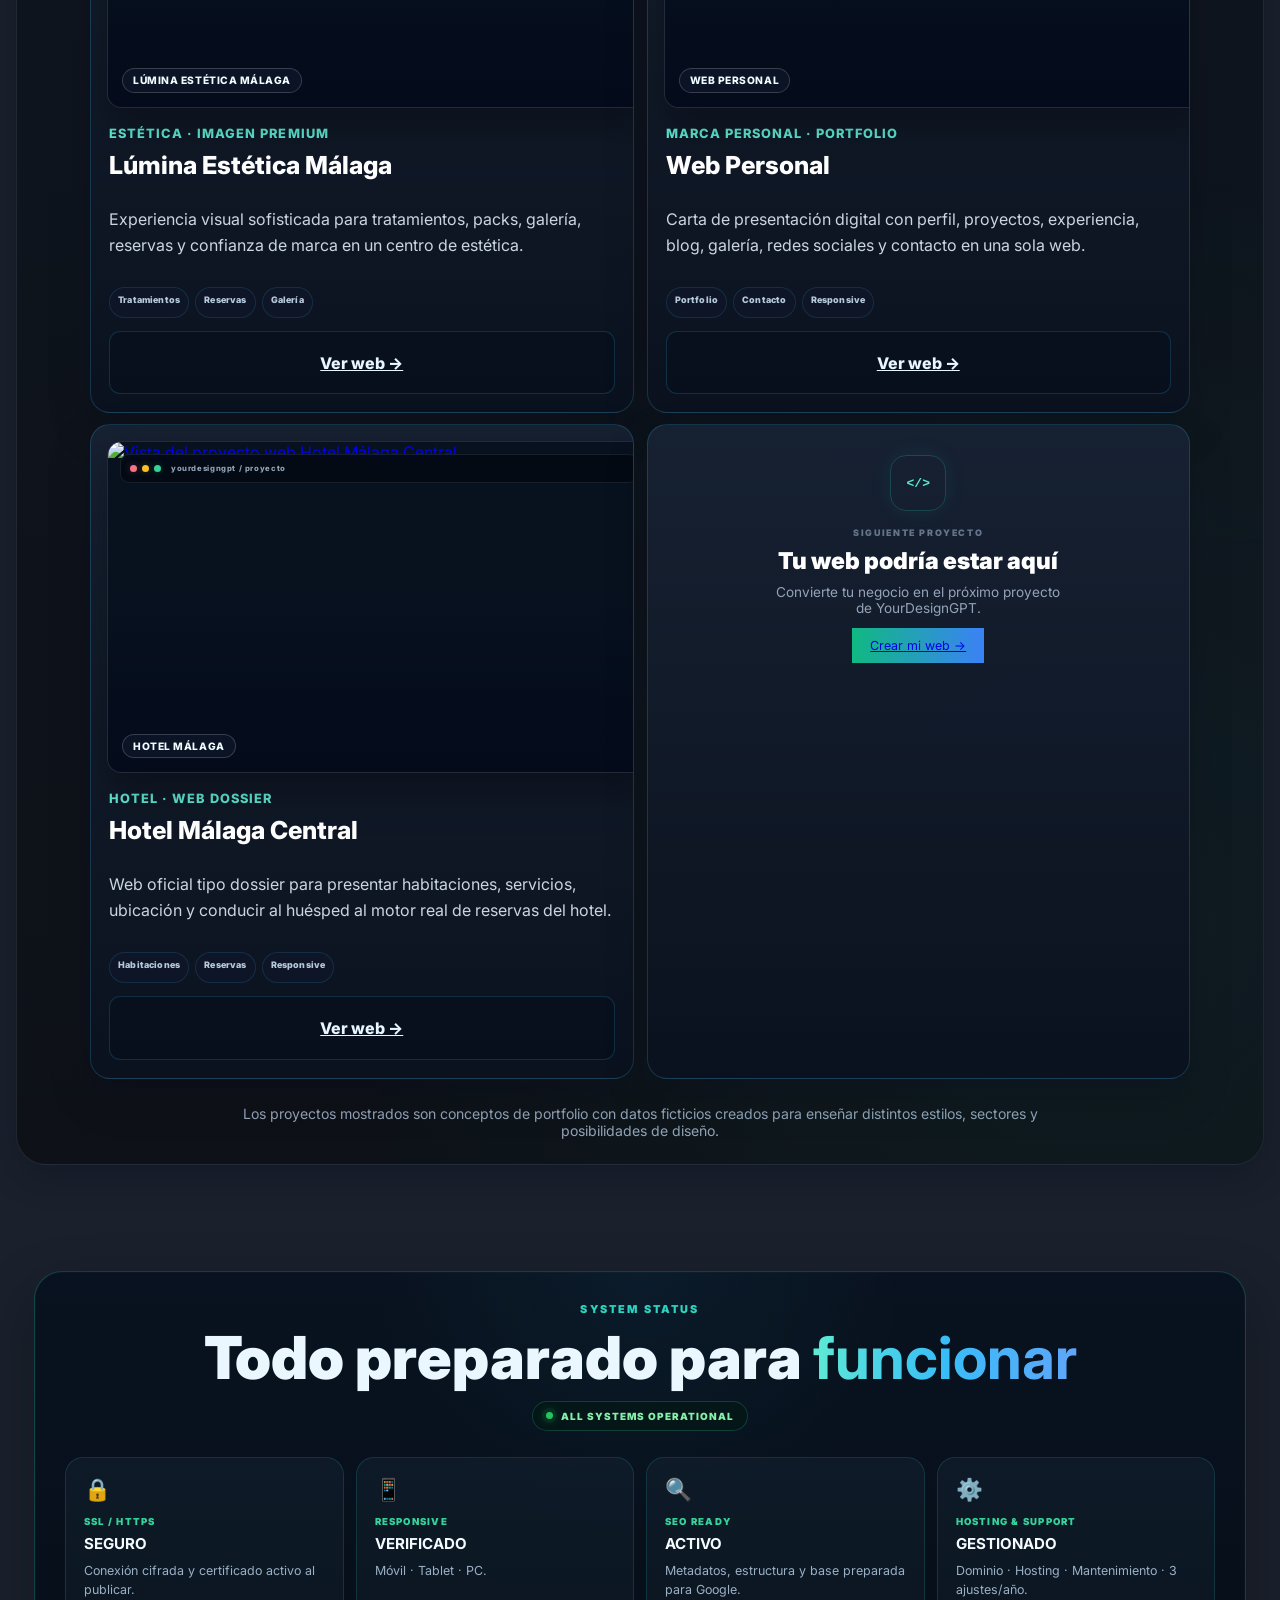
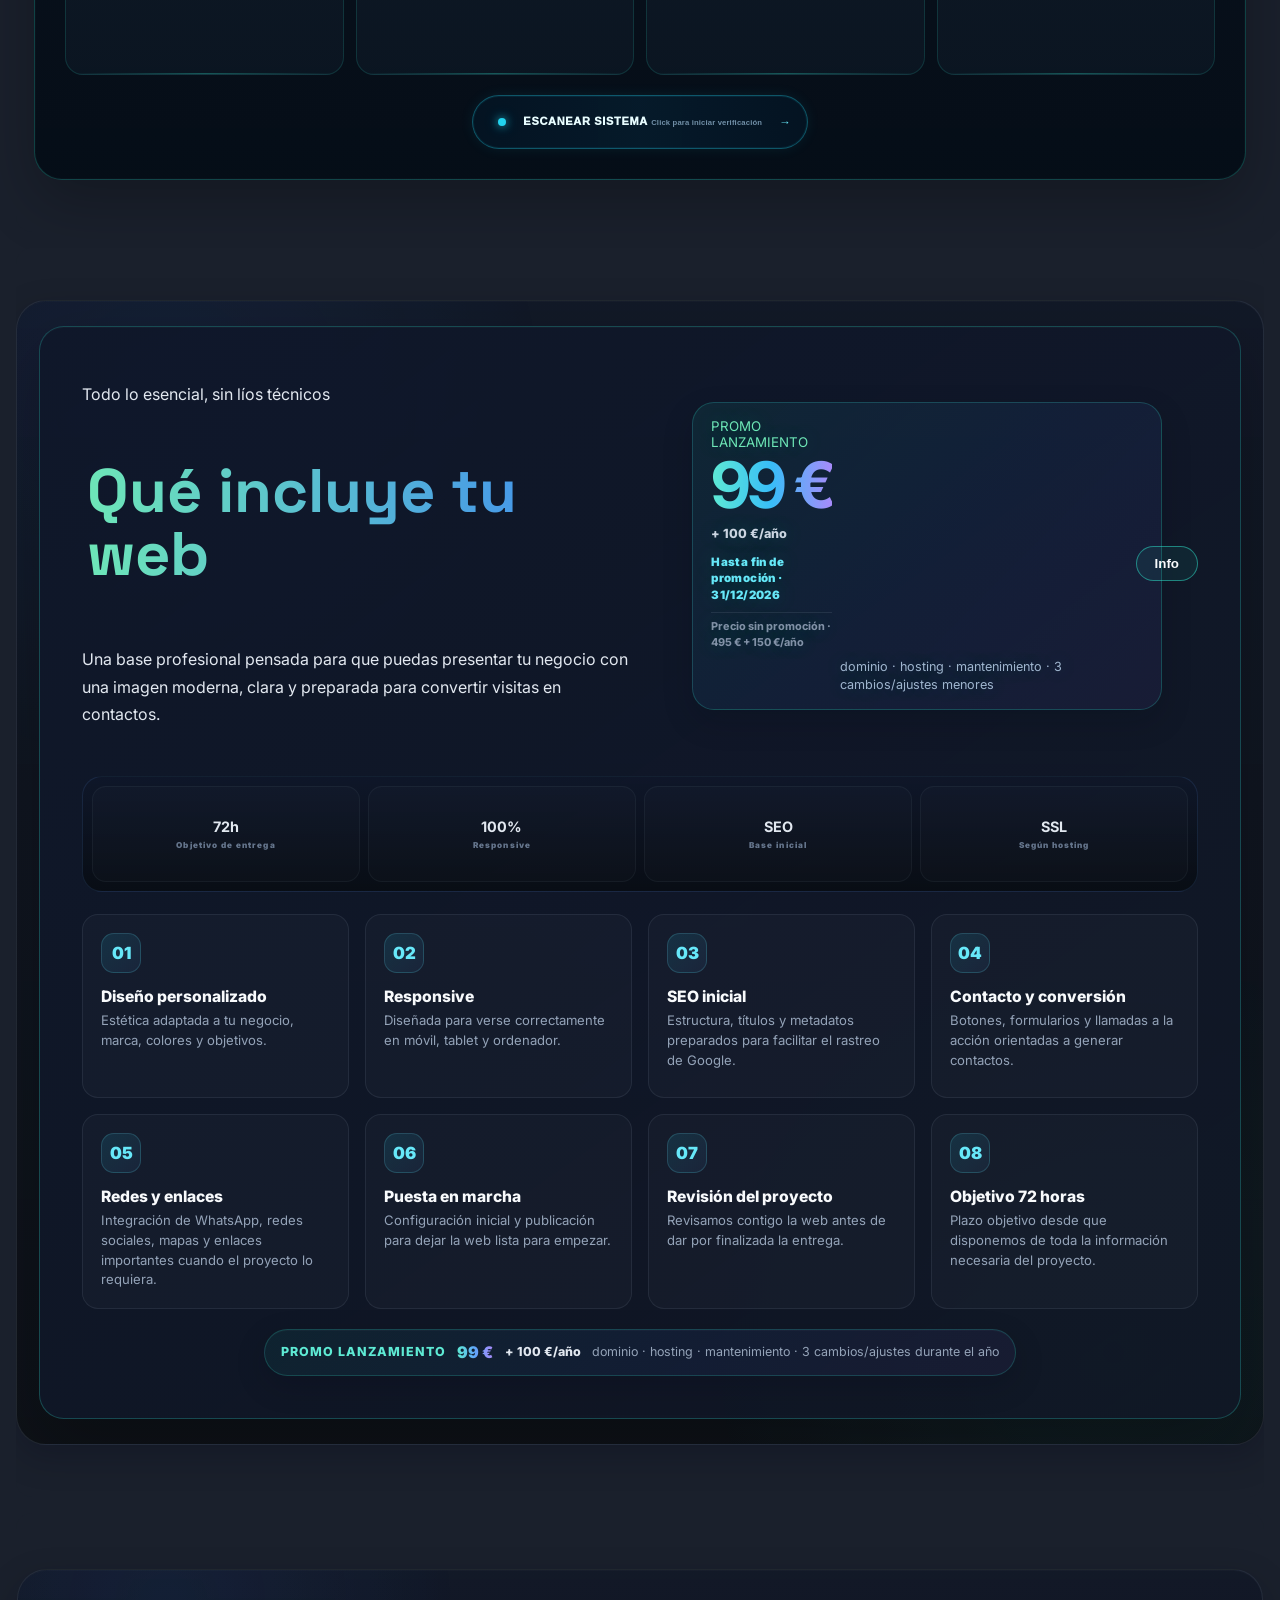
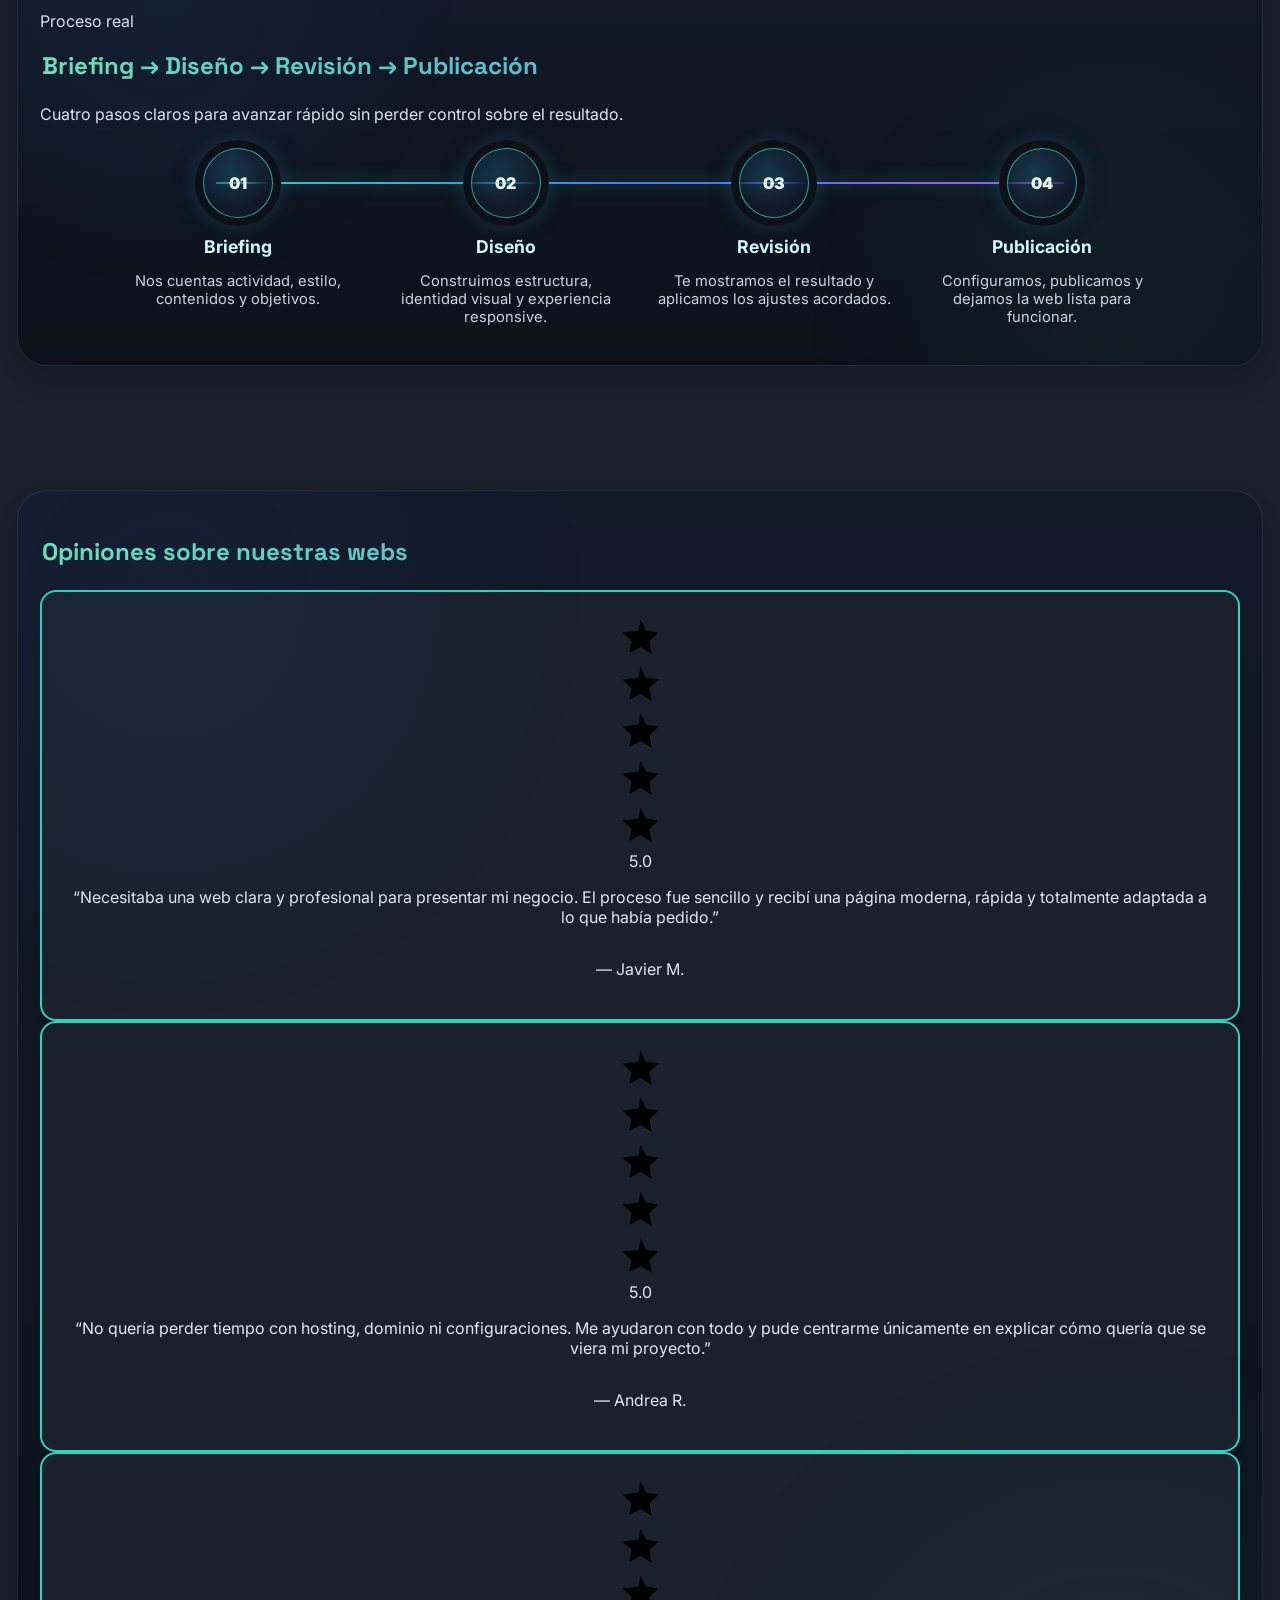
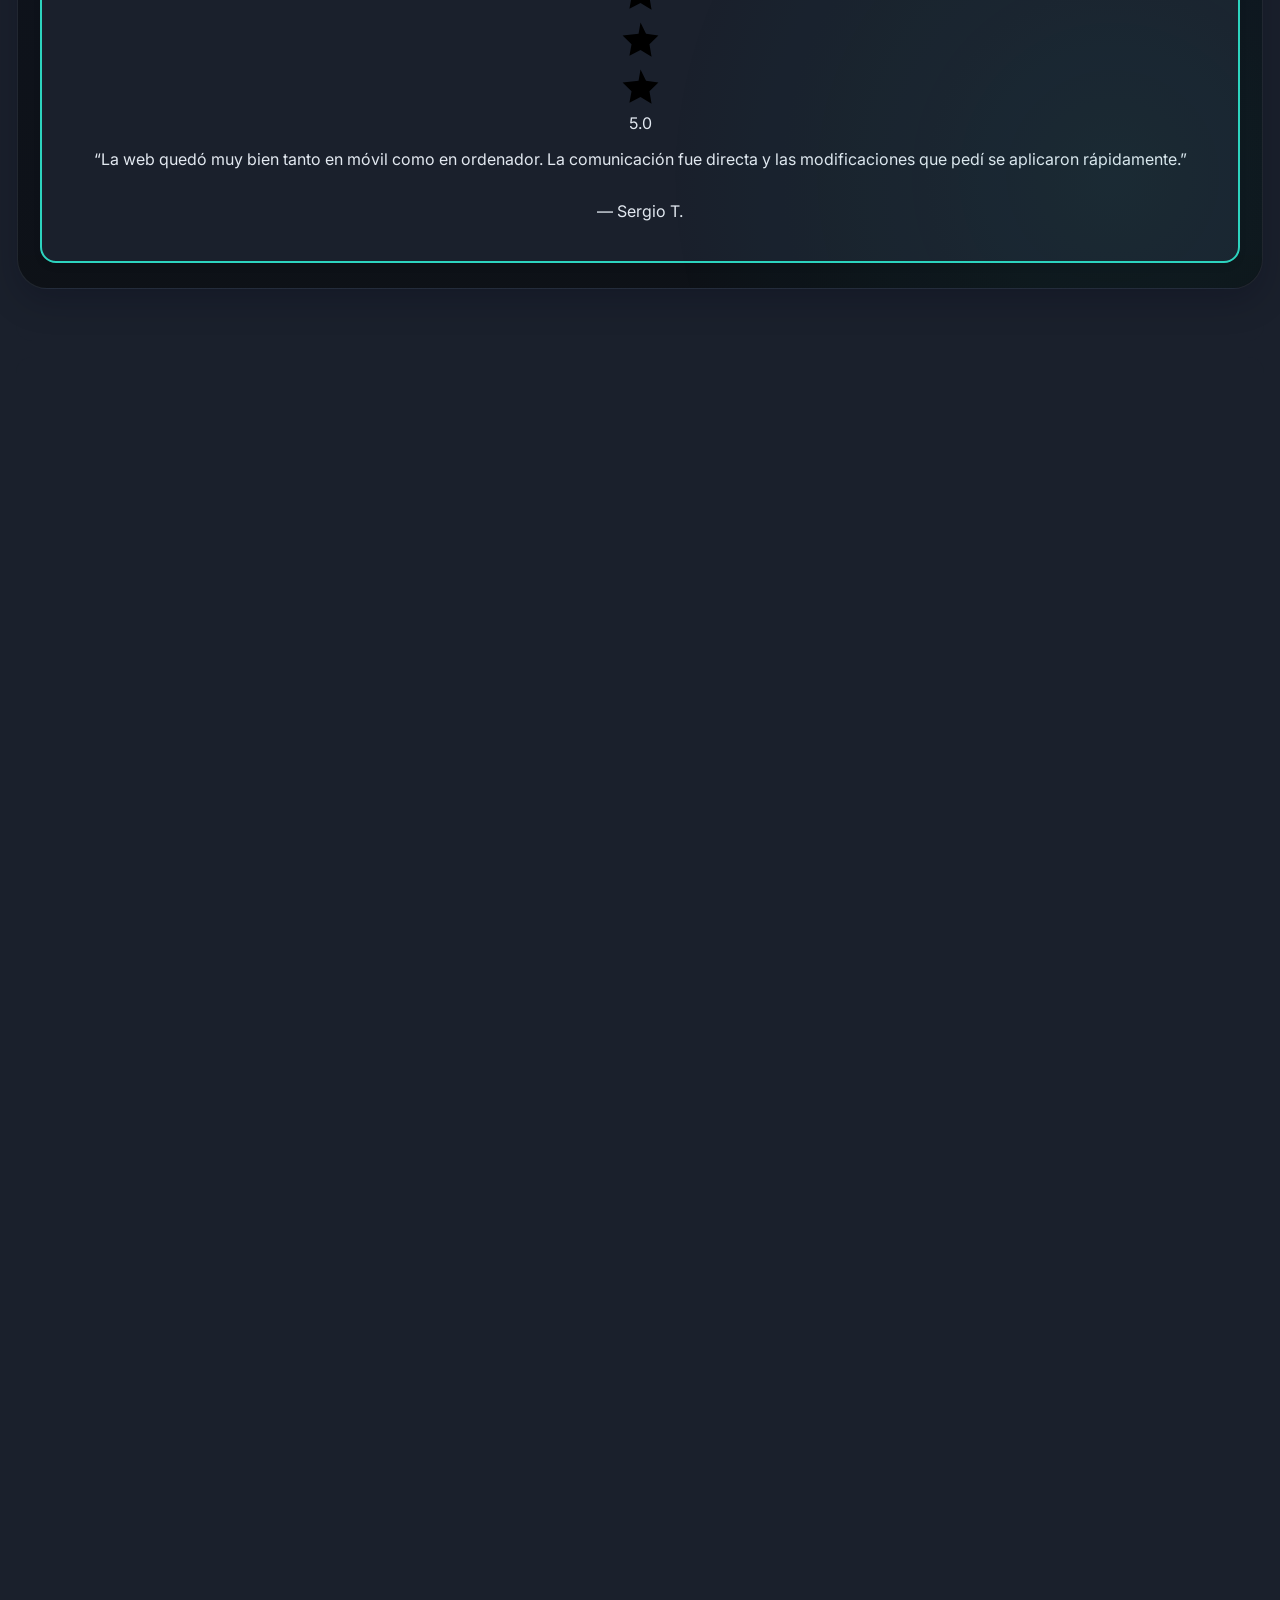
==== commit d8dc8c7b: "Add files via upload" ====
--- a/index.html
+++ b/index.html
@@ -7333,6 +7333,77 @@
 .ydg-client-area-link{display:inline-flex;align-items:center;justify-content:center;padding:.58rem .95rem;border:1px solid rgba(45,212,191,.28);border-radius:999px;background:rgba(17,24,39,.72);color:#94a3b8;text-decoration:none;font-size:.78rem;font-weight:700;letter-spacing:.01em;transition:color .2s ease,border-color .2s ease,box-shadow .2s ease,transform .2s ease}
 .ydg-client-area-link:hover,.ydg-client-area-link:focus-visible{color:#fff;border-color:#2dd4bf;box-shadow:0 0 18px rgba(45,212,191,.18);transform:translateY(-1px);outline:none}
 </style>
+
+<style id="ydg-store-phase2-v131">
+/* V131 · Phase 2 · mannequin + 360 viewer */
+.ydg-merch-viewer.ydg-viewer-360{display:block;position:relative;isolation:isolate;background:
+  radial-gradient(circle at 50% 26%,rgba(96,165,250,.12),transparent 28%),
+  radial-gradient(circle at 84% 18%,rgba(217,70,239,.10),transparent 20%),
+  linear-gradient(180deg,#060a10 0%,#04070c 100%);
+}
+.ydg-viewer-360::before{content:"";position:absolute;inset:18px;pointer-events:none;border-radius:28px;border:1px solid rgba(103,232,249,.08);box-shadow:inset 0 0 0 1px rgba(255,255,255,.02)}
+.ydg-viewer-stage{position:absolute;inset:0;display:grid;grid-template-columns:minmax(0,1fr) 168px;align-items:center;padding:32px 28px 96px;gap:18px}
+.ydg-viewer-main{position:relative;min-height:430px;display:grid;place-items:center;perspective:1200px}
+.ydg-rotate-hint{position:absolute;left:22px;bottom:72px;display:inline-flex;align-items:center;gap:10px;padding:.65rem .86rem;border-radius:999px;border:1px solid rgba(103,232,249,.18);background:rgba(5,14,23,.72);color:#cbe9f7;font-size:.58rem;font-weight:900;letter-spacing:.12em;z-index:5;backdrop-filter:blur(10px);transition:.25s ease}
+.ydg-rotate-hint i{display:block;width:9px;height:9px;border-radius:50%;background:#67e8f9;box-shadow:0 0 12px rgba(103,232,249,.78);animation:ydgViewerPulse 1.8s ease-in-out infinite}
+.ydg-viewer-360.is-touched .ydg-rotate-hint{opacity:0;transform:translateY(8px);pointer-events:none}
+@keyframes ydgViewerPulse{50%{opacity:.35;transform:scale(.72)}}
+.ydg-mannequin-wrap{position:relative;width:min(100%,360px);height:440px;display:grid;place-items:center}
+.ydg-mannequin-base{position:absolute;bottom:6px;left:50%;width:210px;height:28px;border-radius:50%;transform:translateX(-50%);background:radial-gradient(circle,rgba(96,165,250,.24),rgba(96,165,250,.08) 52%,transparent 72%);filter:blur(3px)}
+.ydg-mannequin{position:relative;width:290px;height:410px;transform-style:preserve-3d;transition:transform .55s cubic-bezier(.2,.8,.2,1),filter .35s ease;filter:drop-shadow(0 22px 46px rgba(3,8,13,.55))}
+.ydg-viewer-360.is-dragging .ydg-mannequin{transition:none}
+.ydg-m-head{position:absolute;left:50%;top:6px;transform:translateX(-50%);width:74px;height:86px;border-radius:50% 50% 46% 46%;background:linear-gradient(180deg,#1d242d,#0f141b);box-shadow:inset 0 -8px 18px rgba(255,255,255,.03),0 0 0 1px rgba(255,255,255,.05)}
+.ydg-m-neck{position:absolute;left:50%;top:80px;transform:translateX(-50%);width:28px;height:30px;border-radius:14px;background:linear-gradient(180deg,#1a2129,#0f141b)}
+.ydg-m-shoulder{position:absolute;left:50%;top:96px;transform:translateX(-50%);width:184px;height:42px;border-radius:28px;background:linear-gradient(180deg,#141a21,#0b1016);filter:blur(.2px)}
+.ydg-m-arm{position:absolute;top:118px;width:48px;height:165px;border-radius:26px;background:linear-gradient(180deg,#171e25,#0e1319);box-shadow:inset 0 -10px 24px rgba(255,255,255,.02)}
+.ydg-m-arm.left{left:34px;transform:rotate(7deg)}
+.ydg-m-arm.right{right:34px;transform:rotate(-7deg)}
+.ydg-m-forearm{position:absolute;bottom:-18px;left:7px;width:34px;height:72px;border-radius:20px;background:linear-gradient(180deg,#131921,#0b1016)}
+.ydg-m-torso{position:absolute;left:50%;top:118px;transform:translateX(-50%);width:146px;height:178px;border-radius:34px;background:linear-gradient(180deg,#141a22,#0c1016)}
+.ydg-m-leg{position:absolute;top:284px;width:56px;height:130px;border-radius:28px;background:linear-gradient(180deg,#171d25,#0c1016)}
+.ydg-m-leg.left{left:84px}
+.ydg-m-leg.right{right:84px}
+.ydg-shirt{position:absolute;left:50%;top:96px;transform:translateX(-50%);width:214px;height:214px;z-index:3;filter:drop-shadow(0 24px 30px rgba(5,10,16,.45))}
+.ydg-shirt-core{position:absolute;inset:26px 34px 16px;border-radius:28px 28px 22px 22px;background:linear-gradient(180deg,#0a0e13,#080b10);border:1px solid rgba(255,255,255,.06);overflow:hidden;box-shadow:inset 0 0 0 1px rgba(255,255,255,.025), inset 0 -14px 28px rgba(255,255,255,.02)}
+.ydg-shirt-core::before,.ydg-shirt-core::after{content:"";position:absolute;top:-2px;width:68px;height:80px;border-radius:26px;background:linear-gradient(180deg,#090d12,#05070b);border:1px solid rgba(255,255,255,.05)}
+.ydg-shirt-core::before{left:-40px;transform:rotate(18deg)}
+.ydg-shirt-core::after{right:-40px;transform:rotate(-18deg)}
+.ydg-shirt-collar{position:absolute;left:50%;top:16px;transform:translateX(-50%);width:62px;height:28px;border-radius:0 0 40px 40px;background:radial-gradient(circle at 50% 12%,rgba(104,232,249,.22),transparent 48%),#090d12;border:1px solid rgba(255,255,255,.04);z-index:2}
+.ydg-shirt-surface{position:absolute;inset:12px 10px 20px;background-image:url("ydg-tech-tee-drop01.png");background-repeat:no-repeat;background-size:300% 100%;background-position:0% 50%;opacity:.97;filter:saturate(1.08) contrast(1.05);transition:background-position .35s ease, transform .35s ease, opacity .35s ease}
+.ydg-shirt-surface::after{content:"";position:absolute;inset:0;background:linear-gradient(180deg,rgba(255,255,255,.03),transparent 18%,transparent 84%,rgba(103,232,249,.04));pointer-events:none}
+.ydg-hem-label{position:absolute;left:18px;bottom:15px;padding:5px 6px 4px;border-radius:4px 4px 2px 2px;background:#0b1117;border:1px solid rgba(255,255,255,.06);color:#ebf8ff;font-size:.48rem;font-weight:950;letter-spacing:.18em;writing-mode:vertical-rl;text-orientation:mixed;transform:translateX(-50%);box-shadow:0 0 18px rgba(0,0,0,.28)}
+.ydg-logo-chip{position:absolute;right:18px;top:28px;padding:.34rem .46rem;border-radius:999px;background:rgba(6,12,18,.72);border:1px solid rgba(103,232,249,.16);color:#67e8f9;font-size:.48rem;font-weight:950;letter-spacing:.16em}
+.ydg-shirt-callout{position:absolute;display:none;align-items:center;gap:8px;padding:.45rem .58rem;border-radius:14px;background:rgba(4,11,19,.74);border:1px solid rgba(255,255,255,.08);backdrop-filter:blur(8px);color:#dff8ff;font-size:.52rem;font-weight:850;letter-spacing:.08em;white-space:nowrap;z-index:6}
+.ydg-shirt-callout::before{content:"";width:7px;height:7px;border-radius:50%;background:#d946ef;box-shadow:0 0 10px rgba(217,70,239,.68)}
+.ydg-shirt-callout.front{left:32px;top:122px}.ydg-shirt-callout.back{right:26px;top:116px}.ydg-shirt-callout.sleeve{left:26px;top:174px}.ydg-shirt-callout.hem{right:24px;bottom:84px}
+.ydg-viewer-rail{display:flex;flex-direction:column;gap:10px;align-self:center}
+.ydg-viewer-point{padding:11px 12px;border-radius:18px;border:1px solid rgba(255,255,255,.07);background:rgba(4,10,17,.66);backdrop-filter:blur(10px);color:#86a1b7;transition:.25s ease;box-shadow:inset 0 0 0 1px rgba(255,255,255,.02)}
+.ydg-viewer-point b{display:block;color:#e9f8ff;font-size:.56rem;letter-spacing:.16em;margin-bottom:5px}
+.ydg-viewer-point span{display:block;font-size:.62rem;line-height:1.45}
+.ydg-viewer-point.active{transform:translateX(-4px);border-color:rgba(103,232,249,.28);background:linear-gradient(180deg,rgba(10,21,35,.84),rgba(4,10,17,.84));box-shadow:0 0 22px rgba(34,211,238,.09)}
+.ydg-viewer-point.active b{color:#67e8f9}
+.ydg-merch-tabs [data-merch-view="spin"]{position:relative}
+.ydg-merch-tabs [data-merch-view="spin"]::after{content:"";position:absolute;top:9px;right:10px;width:6px;height:6px;border-radius:50%;background:#67e8f9;opacity:.6;box-shadow:0 0 8px rgba(103,232,249,.7)}
+.ydg-merch-tab.active[data-merch-view="spin"]{color:#031019;background:linear-gradient(90deg,#67e8f9,#a78bfa,#d946ef)}
+.ydg-mannequin[data-pose="front"]{transform:rotateY(0deg)}
+.ydg-mannequin[data-pose="qfront"]{transform:rotateY(-22deg)}
+.ydg-mannequin[data-pose="side"]{transform:rotateY(-66deg)}
+.ydg-mannequin[data-pose="back"]{transform:rotateY(180deg)}
+.ydg-mannequin[data-pose="qback"]{transform:rotateY(158deg)}
+.ydg-mannequin[data-pose="detail"]{transform:rotateY(-14deg) scale(1.03)}
+.ydg-mannequin[data-pose="front"] .ydg-shirt-surface,.ydg-mannequin[data-pose="qfront"] .ydg-shirt-surface{background-position:0% 50%}
+.ydg-mannequin[data-pose="side"] .ydg-shirt-surface,.ydg-mannequin[data-pose="detail"] .ydg-shirt-surface{background-position:100% 50%}
+.ydg-mannequin[data-pose="back"] .ydg-shirt-surface,.ydg-mannequin[data-pose="qback"] .ydg-shirt-surface{background-position:50% 50%}
+.ydg-mannequin[data-pose="side"] .ydg-shirt,.ydg-mannequin[data-pose="detail"] .ydg-shirt{transform:translateX(-50%) scale(.98)}
+.ydg-mannequin[data-pose="back"] .ydg-shirt-callout.back,.ydg-mannequin[data-pose="qback"] .ydg-shirt-callout.back{display:inline-flex}
+.ydg-mannequin[data-pose="front"] .ydg-shirt-callout.front,.ydg-mannequin[data-pose="qfront"] .ydg-shirt-callout.front{display:inline-flex}
+.ydg-mannequin[data-pose="side"] .ydg-shirt-callout.sleeve,.ydg-mannequin[data-pose="detail"] .ydg-shirt-callout.hem{display:inline-flex}
+.ydg-viewer-360.is-auto .ydg-mannequin{filter:drop-shadow(0 22px 46px rgba(3,8,13,.55)) saturate(1.02)}
+.ydg-viewer-360.is-auto .ydg-rotate-hint{opacity:.75}
+@media(max-width:980px){.ydg-viewer-stage{grid-template-columns:1fr;gap:12px;padding:26px 18px 100px}.ydg-viewer-rail{display:grid;grid-template-columns:repeat(2,minmax(0,1fr));width:100%}.ydg-viewer-point.active{transform:none}.ydg-viewer-main{min-height:380px}.ydg-mannequin-wrap{width:min(100%,320px);height:400px}.ydg-mannequin{transform-origin:50% 44%}}
+@media(max-width:640px){.ydg-mannequin{width:252px;height:360px}.ydg-m-head{width:62px;height:74px}.ydg-m-neck{top:69px}.ydg-m-shoulder{top:84px;width:158px}.ydg-m-arm{top:100px;width:42px;height:144px}.ydg-m-arm.left{left:28px}.ydg-m-arm.right{right:28px}.ydg-m-torso{top:98px;width:128px;height:160px}.ydg-m-leg{top:244px;width:48px;height:112px}.ydg-m-leg.left{left:72px}.ydg-m-leg.right{right:72px}.ydg-shirt{top:82px;width:188px;height:190px}.ydg-rotate-hint{left:14px;right:14px;justify-content:center;font-size:.53rem;padding:.62rem .7rem}.ydg-viewer-point{padding:10px 10px 9px}.ydg-viewer-point b{font-size:.51rem}.ydg-viewer-point span{font-size:.58rem}.ydg-shirt-callout{font-size:.48rem}.ydg-viewer-stage{padding-bottom:104px}.ydg-merch-tabs{left:14px;right:14px;transform:none;justify-content:center;flex-wrap:wrap;border-radius:18px}.ydg-merch-tab{padding:.68rem .78rem}}
+</style>
+
 </head>
 <body class="ydg-promo-on antialiased">
 <!-- V80 · Launch Offer Modal -->
@@ -8373,16 +8444,51 @@
       <div class="ydg-merch-price-row"><div class="ydg-merch-price">49,90 €</div><div class="ydg-merch-sold" data-ydg-merch="sold" data-store-ui="sold">AGOTADO</div></div>
       <div class="ydg-merch-note" data-ydg-merch="note">DROP 01 · TECH EDITION · Archivo YDG 2026</div>
     </div>
-    <div class="ydg-merch-viewer" aria-label="Vista del producto YDG Tech Oversize Tee">
-      <div class="ydg-merch-view" id="ydg-merch-view" data-view="front"></div><div class="ydg-merch-scan"></div>
+    <div class="ydg-merch-viewer ydg-viewer-360" id="ydg-merch-viewer360" aria-label="Vista 360 del producto YDG Tech Oversize Tee">
       <div class="ydg-merch-hud"><span>DROP 01</span><span data-store-ui="hudSold">AGOTADO</span></div>
-      <div class="ydg-merch-tabs" role="group" aria-label="Vistas del producto"><button class="ydg-merch-tab active" type="button" data-merch-view="front"><span data-store-ui="front">FRONTAL</span></button><button class="ydg-merch-tab" type="button" data-merch-view="back"><span data-store-ui="back">TRASERA</span></button><button class="ydg-merch-tab" type="button" data-merch-view="detail"><span data-store-ui="detail">DETALLE</span></button></div>
+      <div class="ydg-viewer-stage">
+        <div class="ydg-viewer-main">
+          <div class="ydg-rotate-hint" id="ydg-rotate-hint"><i></i><span data-ydg-store2="rotateHint">ARRASTRA PARA GIRAR</span></div>
+          <div class="ydg-mannequin-wrap">
+            <div class="ydg-mannequin-base"></div>
+            <div class="ydg-mannequin" id="ydg-mannequin" data-pose="front">
+              <div class="ydg-m-head"></div>
+              <div class="ydg-m-neck"></div>
+              <div class="ydg-m-shoulder"></div>
+              <div class="ydg-m-arm left"><div class="ydg-m-forearm"></div></div>
+              <div class="ydg-m-arm right"><div class="ydg-m-forearm"></div></div>
+              <div class="ydg-m-torso"></div>
+              <div class="ydg-m-leg left"></div>
+              <div class="ydg-m-leg right"></div>
+              <div class="ydg-shirt">
+                <div class="ydg-shirt-collar"></div>
+                <div class="ydg-shirt-core">
+                  <div class="ydg-shirt-surface" id="ydg-shirt-surface"></div>
+                </div>
+                <div class="ydg-logo-chip">YDG // TECH</div>
+                <div class="ydg-hem-label">YDG</div>
+                <div class="ydg-shirt-callout front" data-ydg-store2="frontCallout">FRONTAL · YDG</div>
+                <div class="ydg-shirt-callout back" data-ydg-store2="backCallout">BACK SYSTEM</div>
+                <div class="ydg-shirt-callout sleeve" data-ydg-store2="sleeveCallout">SLEEVE // 72H</div>
+                <div class="ydg-shirt-callout hem" data-ydg-store2="hemCallout">HEM LABEL · YDG</div>
+              </div>
+            </div>
+          </div>
+        </div>
+        <div class="ydg-viewer-rail" aria-label="Detalles del producto">
+          <div class="ydg-viewer-point active" data-viewer-key="front"><b data-ydg-store2="frontTitle">FRONTAL</b><span data-ydg-store2="frontDesc2">Logo YDG delantero</span></div>
+          <div class="ydg-viewer-point" data-viewer-key="back"><b data-ydg-store2="backTitle">TRASERA</b><span data-ydg-store2="backDesc2">Gráfica principal</span></div>
+          <div class="ydg-viewer-point" data-viewer-key="sleeves"><b data-ydg-store2="sleevesTitle">MANGAS</b><span data-ydg-store2="sleevesDesc2">Detalle //72H y mangas</span></div>
+          <div class="ydg-viewer-point" data-viewer-key="hem"><b data-ydg-store2="hemTitle">ETIQUETA YDG</b><span data-ydg-store2="hemDesc2">Etiqueta lateral exterior</span></div>
+        </div>
+      </div>
+      <div class="ydg-merch-tabs" role="group" aria-label="Vistas del producto"><button class="ydg-merch-tab active" type="button" data-merch-view="front"><span data-ydg-store2="frontBtn">FRONTAL</span></button><button class="ydg-merch-tab" type="button" data-merch-view="back"><span data-ydg-store2="backBtn">TRASERA</span></button><button class="ydg-merch-tab" type="button" data-merch-view="sleeves"><span data-ydg-store2="sleevesBtn">MANGAS</span></button><button class="ydg-merch-tab" type="button" data-merch-view="detail"><span data-ydg-store2="detailBtn">DETALLES</span></button><button class="ydg-merch-tab" type="button" data-merch-view="spin"><span data-ydg-store2="spinBtn">360°</span></button></div>
     </div>
   </div>
 
   <div class="ydg-merch-stage ydg-merch-panel" data-stage="design">
-    <div class="ydg-merch-info"><div class="ydg-merch-kicker"><i></i>02 // DESIGN SYSTEM</div><h3 data-store-ui="designTitle">Detalles del diseño</h3><p data-store-ui="designDesc">Explora los puntos clave del DROP 01. Cada marcador destaca un elemento visual de la edición TECH.</p><div class="ydg-merch-spec-grid"><div class="ydg-merch-spec-card"><b>CHEST LOGO</b><span data-store-ui="chestDesc">Logo YDG pequeño delantero.</span></div><div class="ydg-merch-spec-card"><b>BACK SYSTEM</b><span data-store-ui="backDesc">Gráfica tecnológica de gran formato.</span></div><div class="ydg-merch-spec-card"><b>SLEEVE // 72H</b><span data-store-ui="sleeveDesc">Detalle lateral de identidad YDG.</span></div><div class="ydg-merch-spec-card"><b>TECH EDITION</b><span data-store-ui="techDesc">Acabado visual cyan / magenta.</span></div></div></div>
-    <div class="ydg-hotspots"><div class="ydg-merch-view" data-view="front"></div><button class="ydg-hotspot h1" type="button" data-note="YDG chest logo · identidad frontal minimalista">01</button><button class="ydg-hotspot h2" type="button" data-note="Tech Back System · gráfica principal del DROP 01">02</button><button class="ydg-hotspot h3" type="button" data-note="YDG // 72H · detalle de manga">03</button></div>
+    <div class="ydg-merch-info"><div class="ydg-merch-kicker"><i></i>02 // DESIGN SYSTEM</div><h3 data-store-ui="designTitle">Detalles del diseño</h3><p data-store-ui="designDesc">Explora los puntos clave del DROP 01. Cada marcador destaca un elemento visual de la edición TECH.</p><div class="ydg-merch-spec-grid"><div class="ydg-merch-spec-card"><b>CHEST LOGO</b><span data-store-ui="chestDesc">Logo YDG pequeño delantero.</span></div><div class="ydg-merch-spec-card"><b>BACK SYSTEM</b><span data-store-ui="backDesc">Gráfica tecnológica de gran formato.</span></div><div class="ydg-merch-spec-card"><b>SLEEVE // 72H</b><span data-store-ui="sleeveDesc">Detalle lateral de identidad YDG.</span></div><div class="ydg-merch-spec-card"><b>HEM LABEL</b><span data-ydg-store2="hemDesc2">Etiqueta lateral exterior</span></div></div></div>
+    <div class="ydg-hotspots"><div class="ydg-merch-view" data-view="front"></div><button class="ydg-hotspot h1" type="button" data-note="YDG chest logo · identidad frontal minimalista">01</button><button class="ydg-hotspot h2" type="button" data-note="Tech Back System · gráfica principal del DROP 01">02</button><button class="ydg-hotspot h3" type="button" data-note="YDG // 72H · detalle de manga">03</button><button class="ydg-hotspot h4" type="button" data-note="YDG hem label · etiqueta exterior lateral">04</button></div>
   </div>
 
   <div class="ydg-merch-stage ydg-merch-panel" data-stage="fit">
@@ -11543,19 +11649,130 @@
   window.addEventListener('ydg-language-change',apply);
 })();
 </script>
-<script id="ydg-store-interactions-v127">
+<script id="ydg-store-interactions-v131">
 (()=>{
   'use strict';
-  const store=document.getElementById('tienda'); if(!store)return;
-  const merch=document.getElementById('ydg-merch-drop01'); if(!merch)return;
+  const store=document.getElementById('tienda'); if(!store) return;
+  const merch=document.getElementById('ydg-merch-drop01'); if(!merch) return;
   const reduced=matchMedia('(prefers-reduced-motion: reduce)').matches;
   const openBtn=store.querySelector('[data-store-open-drop]');
-  if(openBtn)openBtn.addEventListener('click',()=>{const b=merch.querySelector('[data-merch-stage="product"]');if(b)b.click();merch.scrollIntoView({behavior:reduced?'auto':'smooth',block:'start'});merch.classList.remove('ydg-store-focus');void merch.offsetWidth;merch.classList.add('ydg-store-focus');setTimeout(()=>merch.classList.remove('ydg-store-focus'),900)});
-  const view=document.getElementById('ydg-merch-view');
-  merch.querySelectorAll('[data-merch-view]').forEach(btn=>btn.addEventListener('click',()=>{if(view)view.dataset.view=btn.dataset.merchView;merch.querySelectorAll('[data-merch-view]').forEach(b=>b.classList.toggle('active',b===btn))}));
-  merch.querySelectorAll('[data-merch-stage]').forEach(btn=>btn.addEventListener('click',()=>{const stage=btn.dataset.merchStage;merch.querySelectorAll('[data-merch-stage]').forEach(b=>b.classList.toggle('active',b===btn));merch.querySelectorAll('[data-stage]').forEach(p=>p.classList.toggle('active',p.dataset.stage===stage))}));
-  const reveal=[...store.querySelectorAll('[data-ydg-store-reveal]')];
-  if('IntersectionObserver' in window&&!reduced){const io=new IntersectionObserver(es=>es.forEach(e=>{if(e.isIntersecting){e.target.classList.add('is-visible');io.unobserve(e.target)}}),{threshold:.14});reveal.forEach(el=>io.observe(el))}else reveal.forEach(el=>el.classList.add('is-visible'));
+  const setActiveStage=(stage)=>{
+    merch.querySelectorAll('[data-merch-stage]').forEach(b=>b.classList.toggle('active',b.dataset.merchStage===stage));
+    merch.querySelectorAll('[data-stage]').forEach(p=>p.classList.toggle('active',p.dataset.stage===stage));
+  };
+  if(openBtn) openBtn.addEventListener('click',()=>{
+    setActiveStage('product');
+    merch.scrollIntoView({behavior:reduced?'auto':'smooth',block:'start'});
+    merch.classList.remove('ydg-store-focus'); void merch.offsetWidth; merch.classList.add('ydg-store-focus');
+    setTimeout(()=>merch.classList.remove('ydg-store-focus'),900);
+  });
+  merch.querySelectorAll('[data-merch-stage]').forEach(btn=>btn.addEventListener('click',()=>setActiveStage(btn.dataset.merchStage)));
+
+  const viewer=document.getElementById('ydg-merch-viewer360');
+  const mannequin=document.getElementById('ydg-mannequin');
+  const points=[...merch.querySelectorAll('[data-viewer-key]')];
+  const tabs=[...merch.querySelectorAll('[data-merch-view]')];
+  if(!viewer || !mannequin || !tabs.length) return;
+
+  const frames=[
+    {pose:'front', logical:'front', rail:'front'},
+    {pose:'qfront', logical:'front', rail:'front'},
+    {pose:'side', logical:'sleeves', rail:'sleeves'},
+    {pose:'back', logical:'back', rail:'back'},
+    {pose:'qback', logical:'back', rail:'back'},
+    {pose:'detail', logical:'detail', rail:'hem'}
+  ];
+  const map={front:0, back:3, sleeves:2, detail:5};
+  let frameIndex=0, autoTimer=null, dragging=false, lastX=0;
+  const touchFlag=()=>viewer.classList.add('is-touched');
+  const stopSpin=()=>{ if(autoTimer){ clearInterval(autoTimer); autoTimer=null; } viewer.classList.remove('is-auto'); syncTabs(); };
+  const setFrame=(index)=>{
+    frameIndex=(index+frames.length)%frames.length;
+    const frame=frames[frameIndex];
+    mannequin.dataset.pose=frame.pose;
+    points.forEach(p=>p.classList.toggle('active',p.dataset.viewerKey===frame.rail));
+    syncTabs();
+  };
+  const syncTabs=()=>{
+    const frame=frames[frameIndex];
+    tabs.forEach(btn=>{
+      const key=btn.dataset.merchView;
+      let active=false;
+      if(key==='spin') active=viewer.classList.contains('is-auto');
+      else active=frame.logical===key;
+      btn.classList.toggle('active',active);
+    });
+  };
+  const startSpin=()=>{
+    if(reduced) return;
+    stopSpin();
+    viewer.classList.add('is-auto');
+    autoTimer=setInterval(()=>setFrame(frameIndex+1),1350);
+    syncTabs();
+  };
+  tabs.forEach(btn=>btn.addEventListener('click',()=>{
+    const key=btn.dataset.merchView;
+    touchFlag();
+    if(key==='spin'){
+      if(viewer.classList.contains('is-auto')) stopSpin(); else startSpin();
+      return;
+    }
+    stopSpin();
+    setFrame(map[key] ?? 0);
+  }));
+
+  const stepByDrag=(x)=>{
+    const diff=x-lastX;
+    if(Math.abs(diff)<22) return;
+    setFrame(frameIndex + (diff<0 ? 1 : -1));
+    lastX=x;
+  };
+  viewer.addEventListener('pointerdown',(e)=>{
+    if(e.pointerType==='mouse' && e.button!==0) return;
+    dragging=true; lastX=e.clientX; touchFlag(); stopSpin(); viewer.classList.add('is-dragging');
+    try{ viewer.setPointerCapture(e.pointerId); }catch(_){ }
+  });
+  viewer.addEventListener('pointermove',(e)=>{ if(!dragging) return; stepByDrag(e.clientX); });
+  const endDrag=(e)=>{ if(!dragging) return; dragging=false; viewer.classList.remove('is-dragging'); try{ viewer.releasePointerCapture(e.pointerId); }catch(_){ } };
+  ['pointerup','pointercancel','pointerleave'].forEach(ev=>viewer.addEventListener(ev,endDrag));
+
+  if(!reduced){ setTimeout(()=>{ if(!viewer.classList.contains('is-touched')) startSpin(); },1700); }
+  document.addEventListener('visibilitychange',()=>{ if(document.hidden) stopSpin(); });
+  setFrame(0);
+
+  // hotspot notes remain interactive but unobtrusive
+  merch.querySelectorAll('.ydg-hotspot').forEach(btn=>btn.addEventListener('click',()=>{
+    btn.classList.toggle('active');
+    const note=btn.dataset.note;
+    if(note) btn.setAttribute('aria-label', note);
+  }));
+})();
+</script>
+
+
+<script id="ydg-store-phase2-lang-v131">
+(()=>{
+  const store=document.getElementById('tienda');
+  if(!store) return;
+  const copy={
+    es:{rotateHint:'ARRASTRA PARA GIRAR',frontBtn:'FRONTAL',backBtn:'TRASERA',sleevesBtn:'MANGAS',detailBtn:'DETALLES',spinBtn:'360°',frontTitle:'FRONTAL',frontDesc2:'Logo YDG delantero',backTitle:'TRASERA',backDesc2:'Gráfica principal',sleevesTitle:'MANGAS',sleevesDesc2:'Detalle //72H + logo',hemTitle:'ETIQUETA YDG',hemDesc2:'Etiqueta lateral exterior',frontCallout:'FRONTAL · YDG',backCallout:'BACK SYSTEM',sleeveCallout:'SLEEVE // 72H',hemCallout:'HEM LABEL · YDG'},
+    en:{rotateHint:'DRAG TO ROTATE',frontBtn:'FRONT',backBtn:'BACK',sleevesBtn:'SLEEVES',detailBtn:'DETAILS',spinBtn:'360°',frontTitle:'FRONT',frontDesc2:'Front YDG logo',backTitle:'BACK',backDesc2:'Main back graphic',sleevesTitle:'SLEEVES',sleevesDesc2:'//72H detail + sleeve logo',hemTitle:'YDG LABEL',hemDesc2:'Outer side hem label',frontCallout:'FRONT · YDG',backCallout:'BACK SYSTEM',sleeveCallout:'SLEEVE // 72H',hemCallout:'HEM LABEL · YDG'},
+    fr:{rotateHint:'FAITES GLISSER POUR TOURNER',frontBtn:'AVANT',backBtn:'DOS',sleevesBtn:'MANCHES',detailBtn:'DÉTAILS',spinBtn:'360°',frontTitle:'AVANT',frontDesc2:'Logo YDG sur le devant',backTitle:'DOS',backDesc2:'Graphisme principal',sleevesTitle:'MANCHES',sleevesDesc2:'Détail //72H + logo',hemTitle:'ÉTIQUETTE YDG',hemDesc2:'Étiquette extérieure latérale',frontCallout:'AVANT · YDG',backCallout:'BACK SYSTEM',sleeveCallout:'MANCHE // 72H',hemCallout:'ÉTIQUETTE · YDG'},
+    it:{rotateHint:'TRASCINA PER RUOTARE',frontBtn:'FRONTE',backBtn:'RETRO',sleevesBtn:'MANICHE',detailBtn:'DETTAGLI',spinBtn:'360°',frontTitle:'FRONTE',frontDesc2:'Logo YDG frontale',backTitle:'RETRO',backDesc2:'Grafica principale',sleevesTitle:'MANICHE',sleevesDesc2:'Dettaglio //72H + logo',hemTitle:'ETICHETTA YDG',hemDesc2:'Etichetta laterale esterna',frontCallout:'FRONTE · YDG',backCallout:'BACK SYSTEM',sleeveCallout:'MANICA // 72H',hemCallout:'LABEL YDG'},
+    de:{rotateHint:'ZUM DREHEN ZIEHEN',frontBtn:'VORNE',backBtn:'RÜCKSEITE',sleevesBtn:'ÄRMEL',detailBtn:'DETAILS',spinBtn:'360°',frontTitle:'VORNE',frontDesc2:'Frontales YDG-Logo',backTitle:'RÜCKSEITE',backDesc2:'Hauptgrafik hinten',sleevesTitle:'ÄRMEL',sleevesDesc2:'//72H-Detail + Logo',hemTitle:'YDG-ETIKETT',hemDesc2:'Äußeres Seitenetikett',frontCallout:'VORNE · YDG',backCallout:'BACK SYSTEM',sleeveCallout:'ÄRMEL // 72H',hemCallout:'SAUM-ETIKETT · YDG'}
+  };
+  const apply=()=>{
+    const lang=(document.documentElement.lang||'es').slice(0,2).toLowerCase();
+    const p=copy[lang]||copy.es;
+    Object.entries(p).forEach(([k,v])=>store.querySelectorAll(`[data-ydg-store2="${k}"]`).forEach(el=>el.textContent=v));
+    const viewer=document.getElementById('ydg-merch-viewer360');
+    if(viewer){
+      const aria={es:'Vista 360 del producto YDG Tech Oversize Tee',en:'360 product view of the YDG Tech Oversize Tee',fr:'Vue 360 du produit YDG Tech Oversize Tee',it:'Vista prodotto a 360 del YDG Tech Oversize Tee',de:'360°-Produktansicht des YDG Tech Oversize Tee'};
+      viewer.setAttribute('aria-label', aria[lang]||aria.es);
+    }
+  };
+  apply();
+  window.addEventListener('ydg-language-change',apply);
 })();
 </script>
 
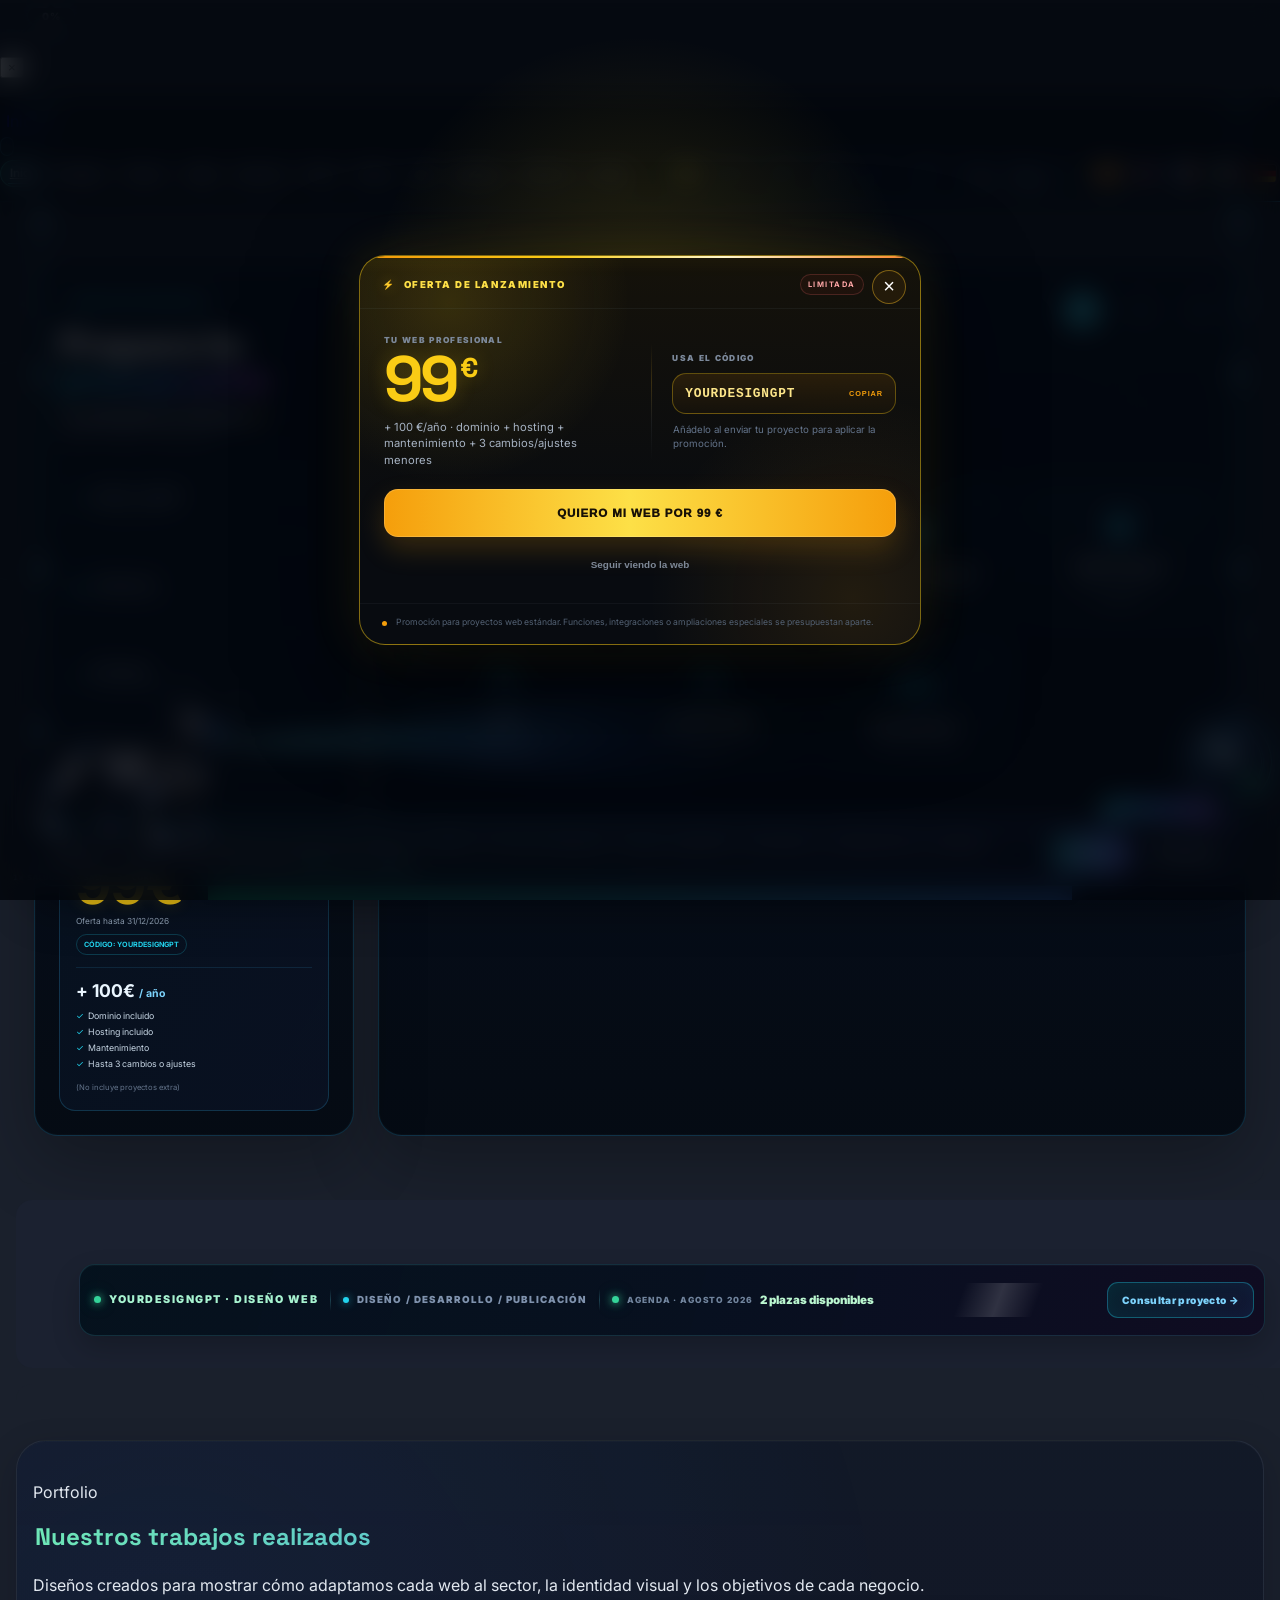
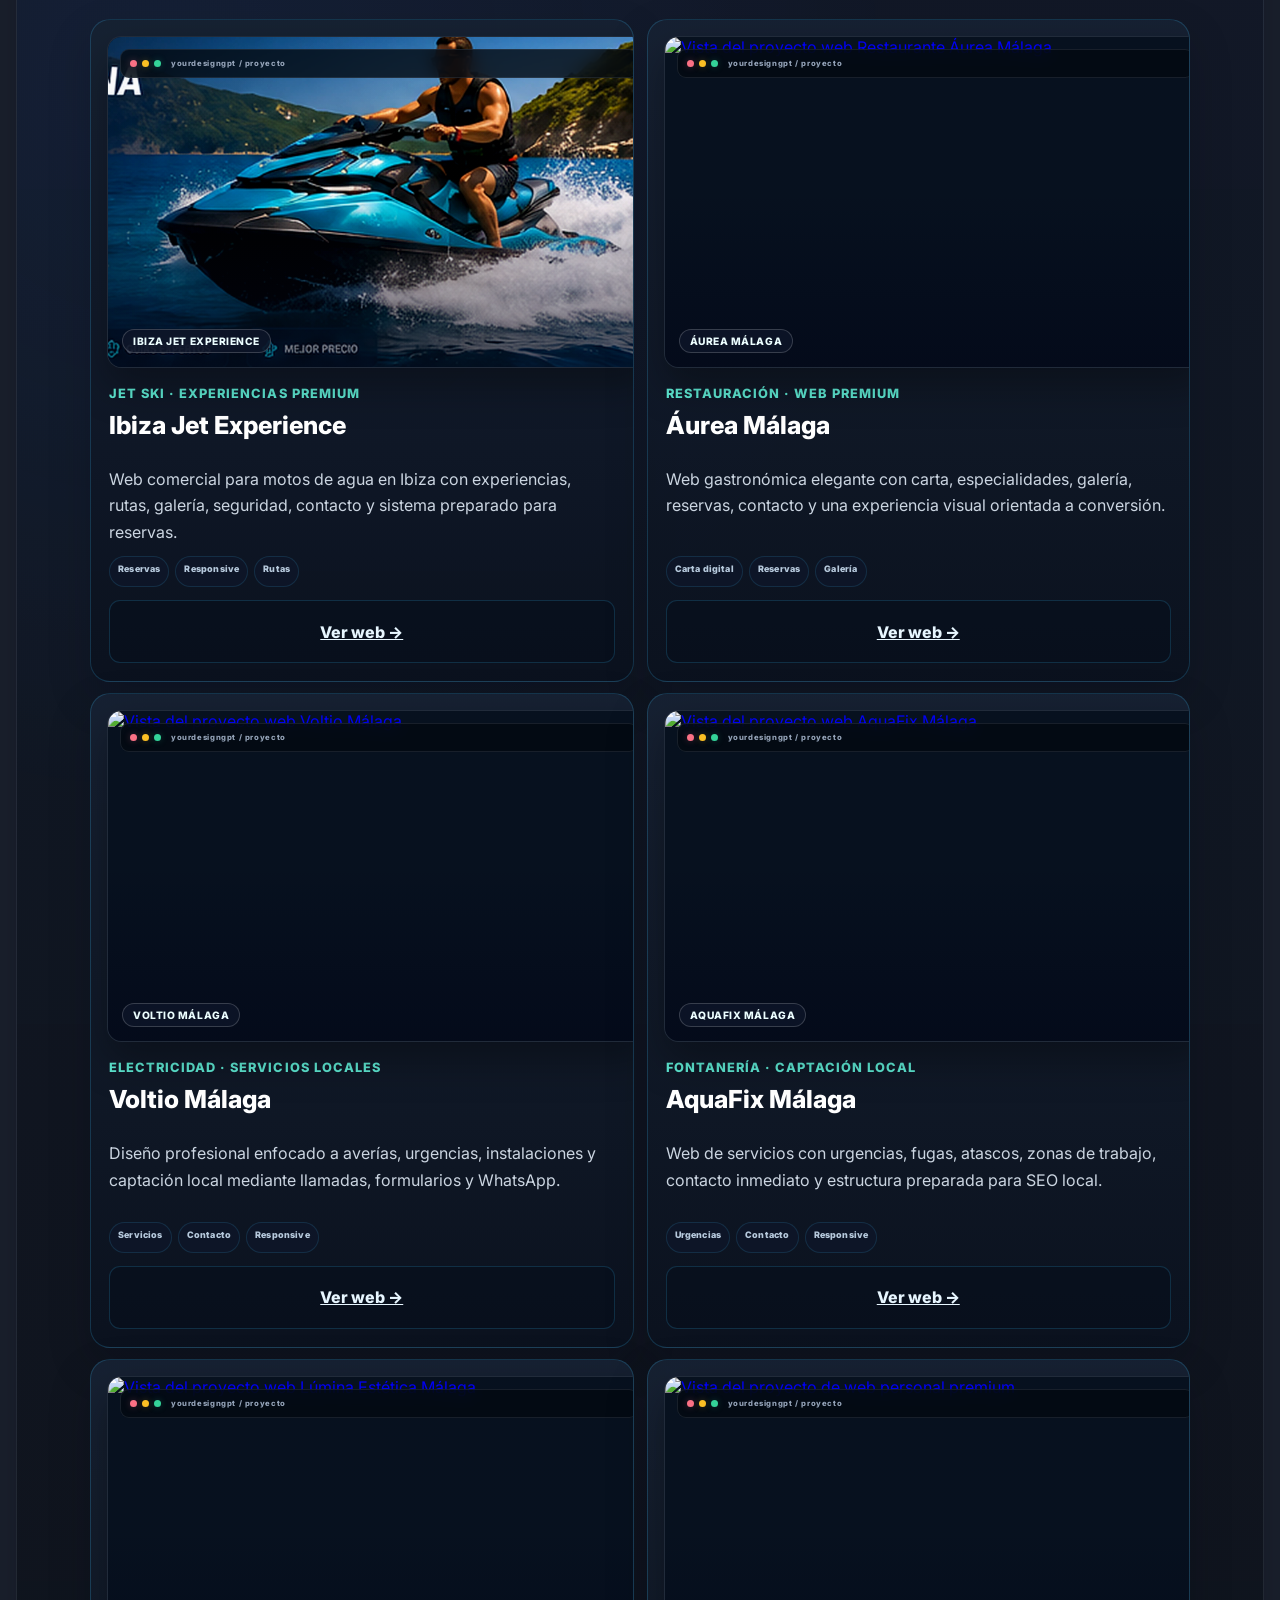
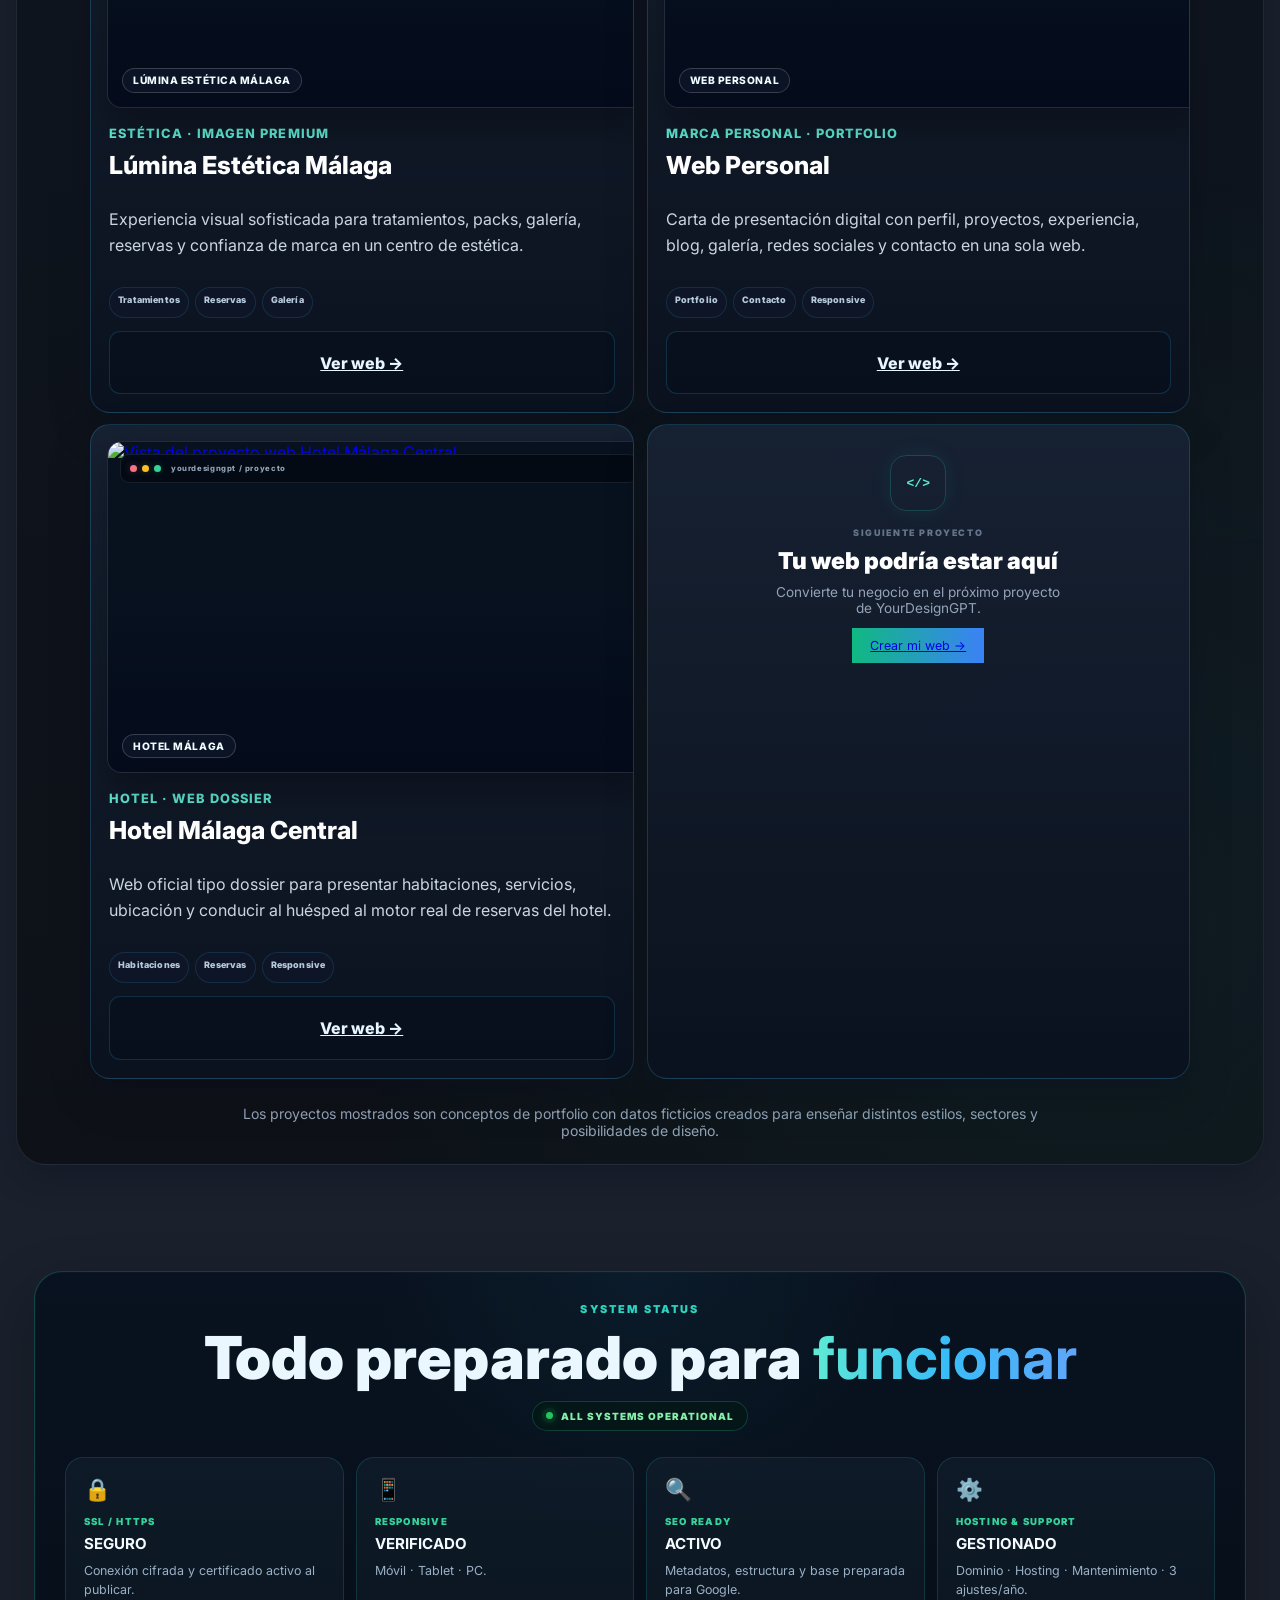
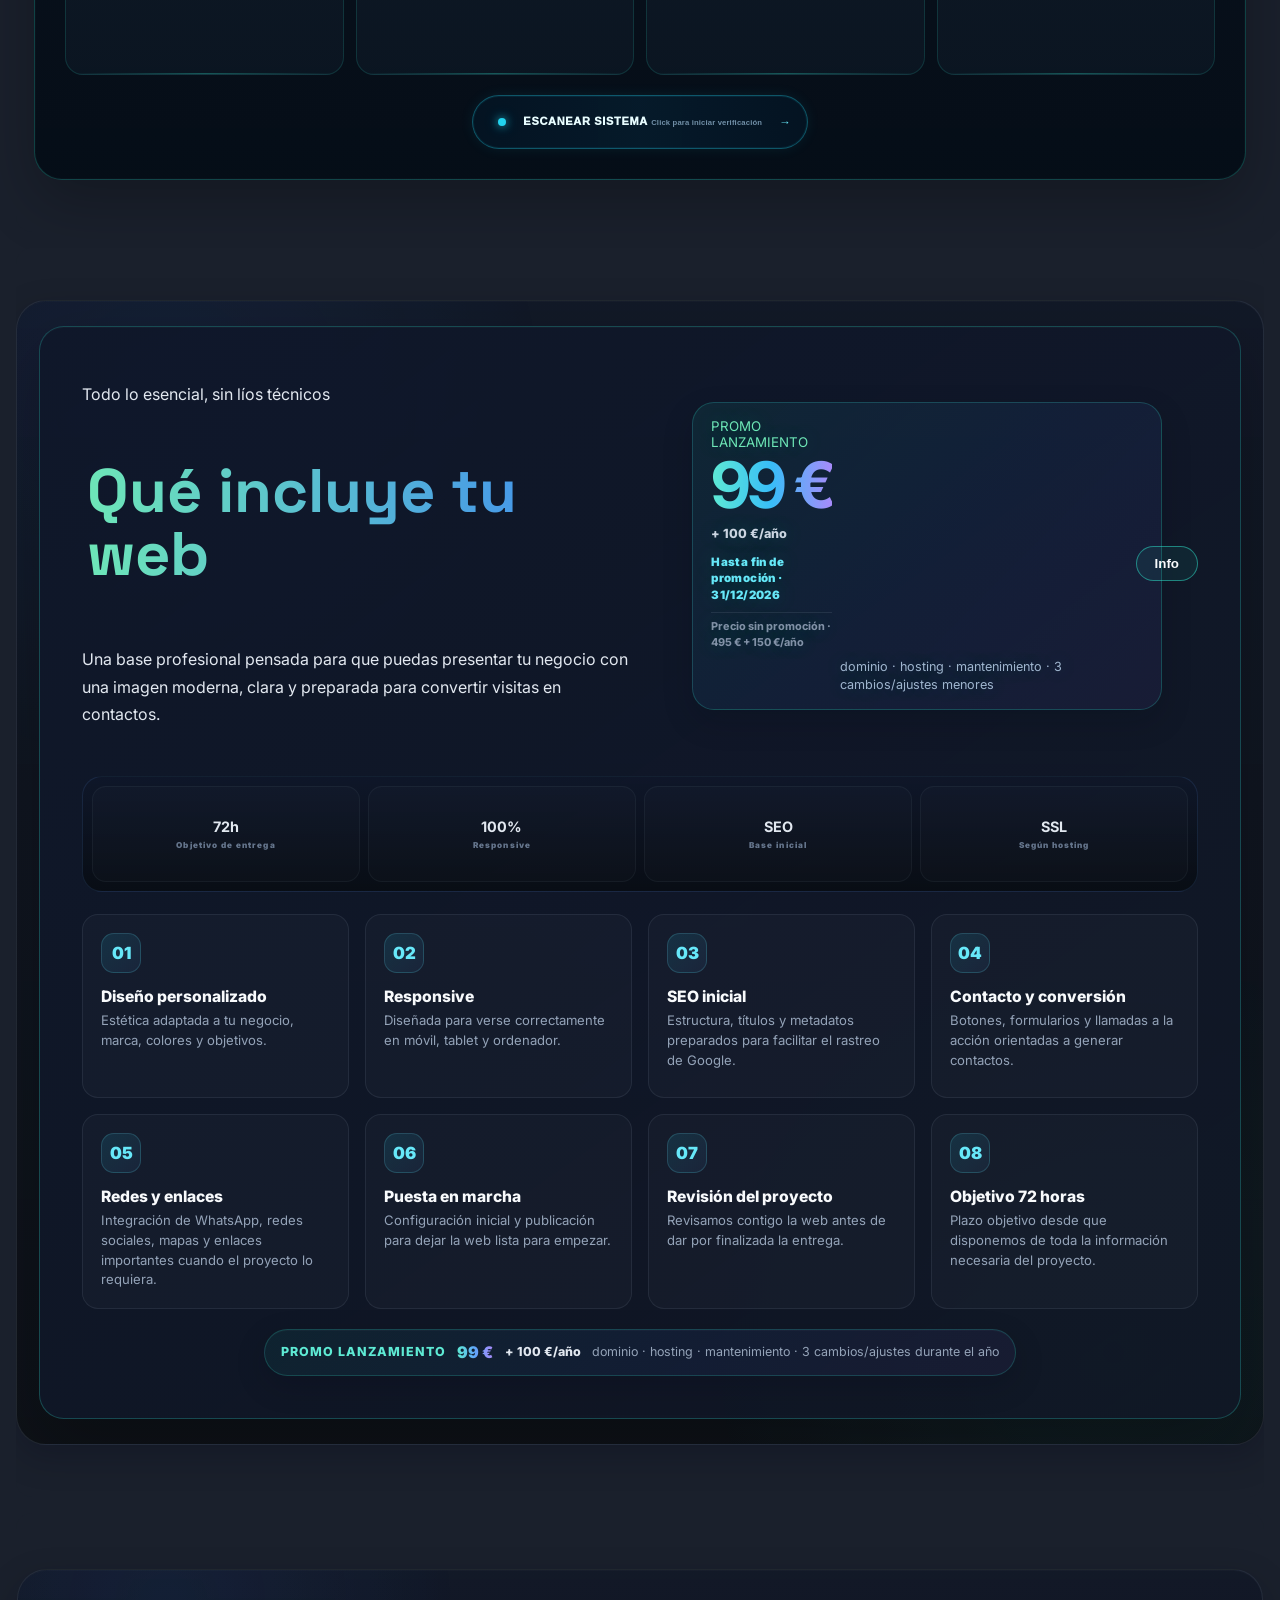
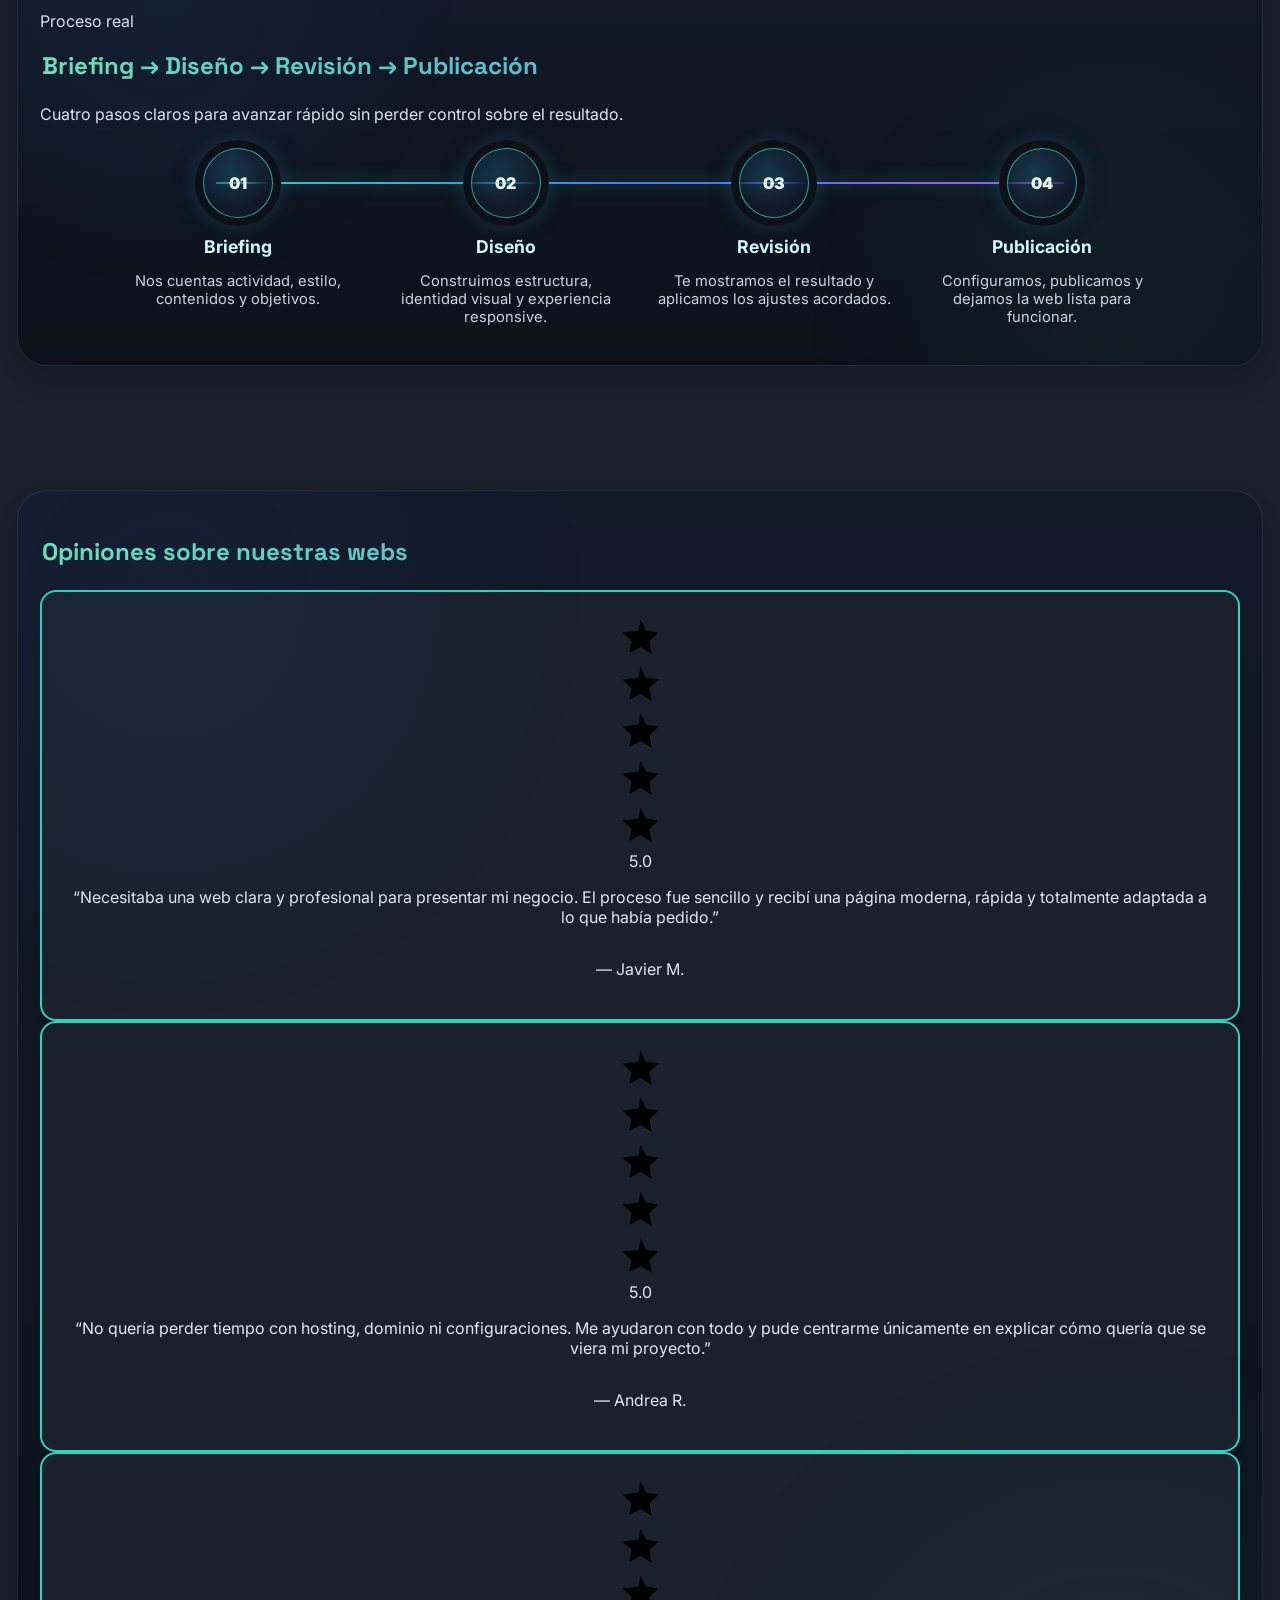
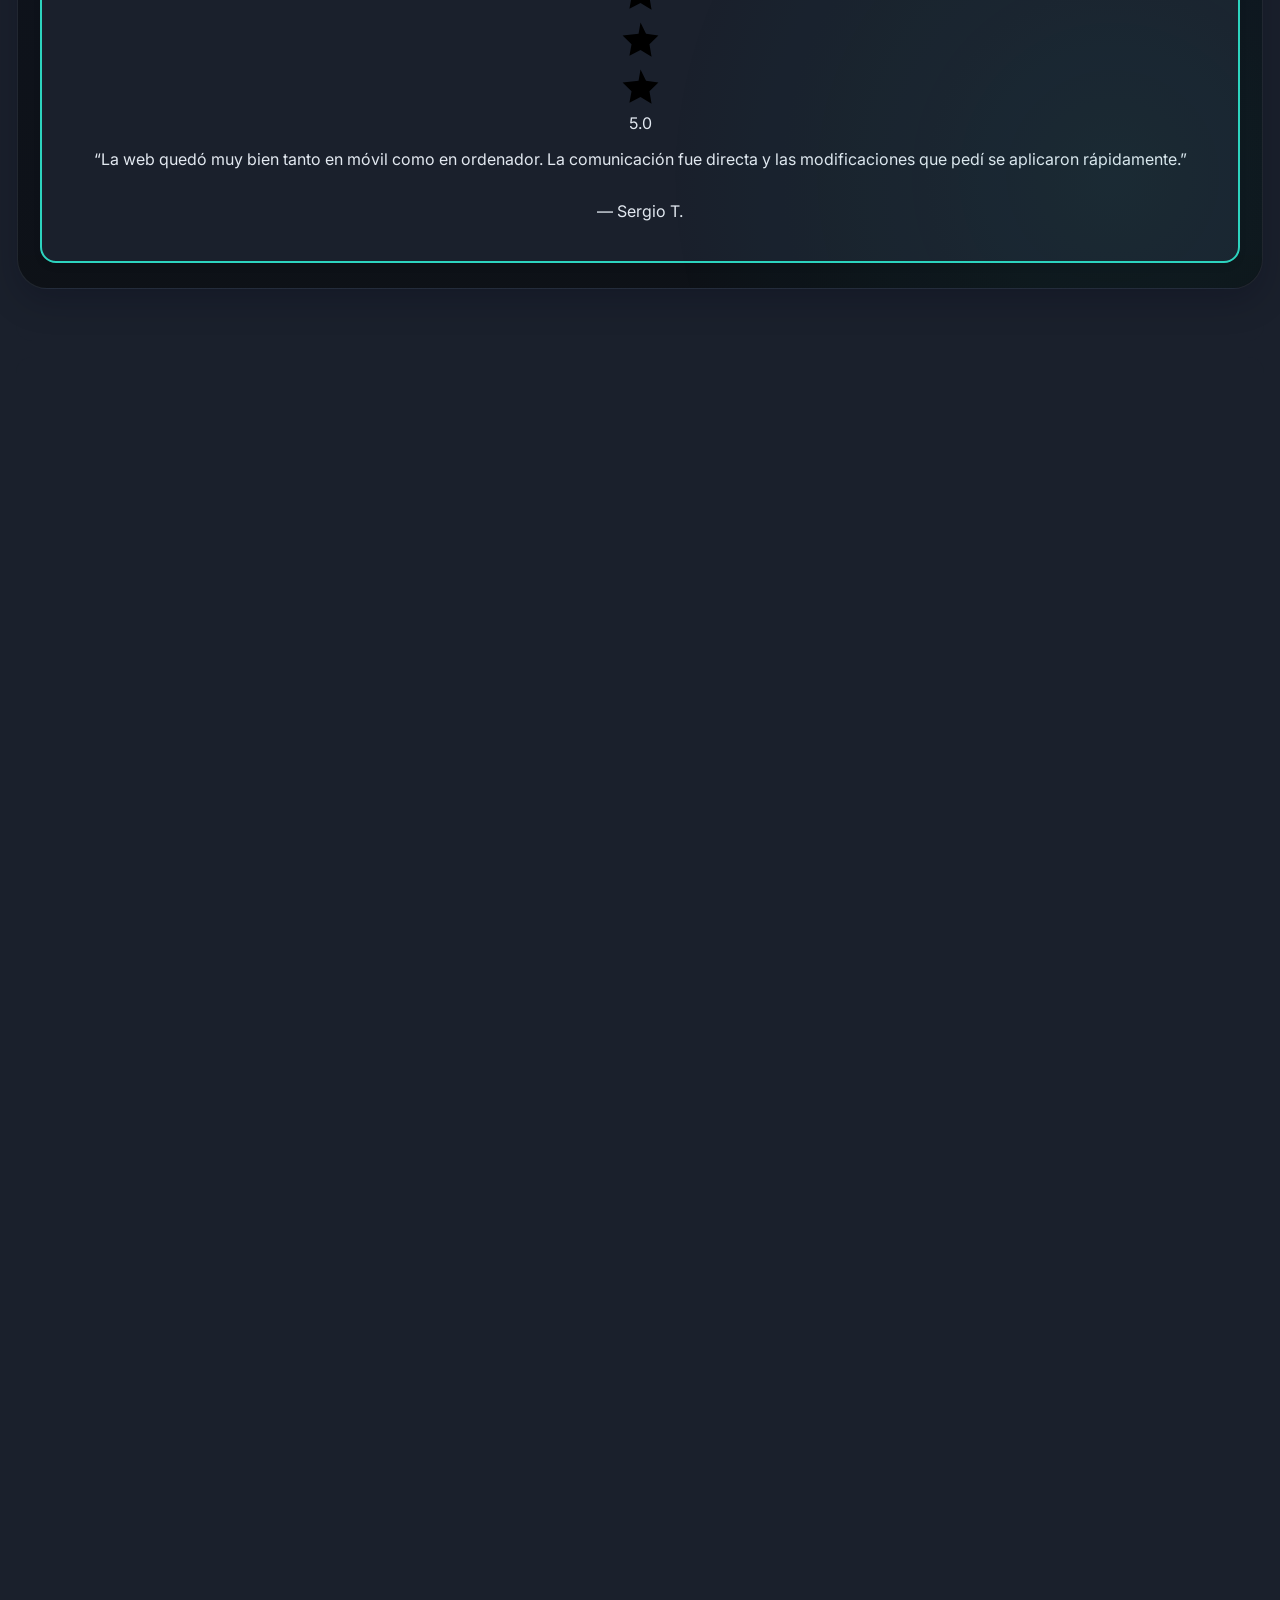
==== commit a4192f8e: "Add files via upload" ====
--- a/index.html
+++ b/index.html
@@ -7333,77 +7333,6 @@
 .ydg-client-area-link{display:inline-flex;align-items:center;justify-content:center;padding:.58rem .95rem;border:1px solid rgba(45,212,191,.28);border-radius:999px;background:rgba(17,24,39,.72);color:#94a3b8;text-decoration:none;font-size:.78rem;font-weight:700;letter-spacing:.01em;transition:color .2s ease,border-color .2s ease,box-shadow .2s ease,transform .2s ease}
 .ydg-client-area-link:hover,.ydg-client-area-link:focus-visible{color:#fff;border-color:#2dd4bf;box-shadow:0 0 18px rgba(45,212,191,.18);transform:translateY(-1px);outline:none}
 </style>
-
-<style id="ydg-store-phase2-v131">
-/* V131 · Phase 2 · mannequin + 360 viewer */
-.ydg-merch-viewer.ydg-viewer-360{display:block;position:relative;isolation:isolate;background:
-  radial-gradient(circle at 50% 26%,rgba(96,165,250,.12),transparent 28%),
-  radial-gradient(circle at 84% 18%,rgba(217,70,239,.10),transparent 20%),
-  linear-gradient(180deg,#060a10 0%,#04070c 100%);
-}
-.ydg-viewer-360::before{content:"";position:absolute;inset:18px;pointer-events:none;border-radius:28px;border:1px solid rgba(103,232,249,.08);box-shadow:inset 0 0 0 1px rgba(255,255,255,.02)}
-.ydg-viewer-stage{position:absolute;inset:0;display:grid;grid-template-columns:minmax(0,1fr) 168px;align-items:center;padding:32px 28px 96px;gap:18px}
-.ydg-viewer-main{position:relative;min-height:430px;display:grid;place-items:center;perspective:1200px}
-.ydg-rotate-hint{position:absolute;left:22px;bottom:72px;display:inline-flex;align-items:center;gap:10px;padding:.65rem .86rem;border-radius:999px;border:1px solid rgba(103,232,249,.18);background:rgba(5,14,23,.72);color:#cbe9f7;font-size:.58rem;font-weight:900;letter-spacing:.12em;z-index:5;backdrop-filter:blur(10px);transition:.25s ease}
-.ydg-rotate-hint i{display:block;width:9px;height:9px;border-radius:50%;background:#67e8f9;box-shadow:0 0 12px rgba(103,232,249,.78);animation:ydgViewerPulse 1.8s ease-in-out infinite}
-.ydg-viewer-360.is-touched .ydg-rotate-hint{opacity:0;transform:translateY(8px);pointer-events:none}
-@keyframes ydgViewerPulse{50%{opacity:.35;transform:scale(.72)}}
-.ydg-mannequin-wrap{position:relative;width:min(100%,360px);height:440px;display:grid;place-items:center}
-.ydg-mannequin-base{position:absolute;bottom:6px;left:50%;width:210px;height:28px;border-radius:50%;transform:translateX(-50%);background:radial-gradient(circle,rgba(96,165,250,.24),rgba(96,165,250,.08) 52%,transparent 72%);filter:blur(3px)}
-.ydg-mannequin{position:relative;width:290px;height:410px;transform-style:preserve-3d;transition:transform .55s cubic-bezier(.2,.8,.2,1),filter .35s ease;filter:drop-shadow(0 22px 46px rgba(3,8,13,.55))}
-.ydg-viewer-360.is-dragging .ydg-mannequin{transition:none}
-.ydg-m-head{position:absolute;left:50%;top:6px;transform:translateX(-50%);width:74px;height:86px;border-radius:50% 50% 46% 46%;background:linear-gradient(180deg,#1d242d,#0f141b);box-shadow:inset 0 -8px 18px rgba(255,255,255,.03),0 0 0 1px rgba(255,255,255,.05)}
-.ydg-m-neck{position:absolute;left:50%;top:80px;transform:translateX(-50%);width:28px;height:30px;border-radius:14px;background:linear-gradient(180deg,#1a2129,#0f141b)}
-.ydg-m-shoulder{position:absolute;left:50%;top:96px;transform:translateX(-50%);width:184px;height:42px;border-radius:28px;background:linear-gradient(180deg,#141a21,#0b1016);filter:blur(.2px)}
-.ydg-m-arm{position:absolute;top:118px;width:48px;height:165px;border-radius:26px;background:linear-gradient(180deg,#171e25,#0e1319);box-shadow:inset 0 -10px 24px rgba(255,255,255,.02)}
-.ydg-m-arm.left{left:34px;transform:rotate(7deg)}
-.ydg-m-arm.right{right:34px;transform:rotate(-7deg)}
-.ydg-m-forearm{position:absolute;bottom:-18px;left:7px;width:34px;height:72px;border-radius:20px;background:linear-gradient(180deg,#131921,#0b1016)}
-.ydg-m-torso{position:absolute;left:50%;top:118px;transform:translateX(-50%);width:146px;height:178px;border-radius:34px;background:linear-gradient(180deg,#141a22,#0c1016)}
-.ydg-m-leg{position:absolute;top:284px;width:56px;height:130px;border-radius:28px;background:linear-gradient(180deg,#171d25,#0c1016)}
-.ydg-m-leg.left{left:84px}
-.ydg-m-leg.right{right:84px}
-.ydg-shirt{position:absolute;left:50%;top:96px;transform:translateX(-50%);width:214px;height:214px;z-index:3;filter:drop-shadow(0 24px 30px rgba(5,10,16,.45))}
-.ydg-shirt-core{position:absolute;inset:26px 34px 16px;border-radius:28px 28px 22px 22px;background:linear-gradient(180deg,#0a0e13,#080b10);border:1px solid rgba(255,255,255,.06);overflow:hidden;box-shadow:inset 0 0 0 1px rgba(255,255,255,.025), inset 0 -14px 28px rgba(255,255,255,.02)}
-.ydg-shirt-core::before,.ydg-shirt-core::after{content:"";position:absolute;top:-2px;width:68px;height:80px;border-radius:26px;background:linear-gradient(180deg,#090d12,#05070b);border:1px solid rgba(255,255,255,.05)}
-.ydg-shirt-core::before{left:-40px;transform:rotate(18deg)}
-.ydg-shirt-core::after{right:-40px;transform:rotate(-18deg)}
-.ydg-shirt-collar{position:absolute;left:50%;top:16px;transform:translateX(-50%);width:62px;height:28px;border-radius:0 0 40px 40px;background:radial-gradient(circle at 50% 12%,rgba(104,232,249,.22),transparent 48%),#090d12;border:1px solid rgba(255,255,255,.04);z-index:2}
-.ydg-shirt-surface{position:absolute;inset:12px 10px 20px;background-image:url("ydg-tech-tee-drop01.png");background-repeat:no-repeat;background-size:300% 100%;background-position:0% 50%;opacity:.97;filter:saturate(1.08) contrast(1.05);transition:background-position .35s ease, transform .35s ease, opacity .35s ease}
-.ydg-shirt-surface::after{content:"";position:absolute;inset:0;background:linear-gradient(180deg,rgba(255,255,255,.03),transparent 18%,transparent 84%,rgba(103,232,249,.04));pointer-events:none}
-.ydg-hem-label{position:absolute;left:18px;bottom:15px;padding:5px 6px 4px;border-radius:4px 4px 2px 2px;background:#0b1117;border:1px solid rgba(255,255,255,.06);color:#ebf8ff;font-size:.48rem;font-weight:950;letter-spacing:.18em;writing-mode:vertical-rl;text-orientation:mixed;transform:translateX(-50%);box-shadow:0 0 18px rgba(0,0,0,.28)}
-.ydg-logo-chip{position:absolute;right:18px;top:28px;padding:.34rem .46rem;border-radius:999px;background:rgba(6,12,18,.72);border:1px solid rgba(103,232,249,.16);color:#67e8f9;font-size:.48rem;font-weight:950;letter-spacing:.16em}
-.ydg-shirt-callout{position:absolute;display:none;align-items:center;gap:8px;padding:.45rem .58rem;border-radius:14px;background:rgba(4,11,19,.74);border:1px solid rgba(255,255,255,.08);backdrop-filter:blur(8px);color:#dff8ff;font-size:.52rem;font-weight:850;letter-spacing:.08em;white-space:nowrap;z-index:6}
-.ydg-shirt-callout::before{content:"";width:7px;height:7px;border-radius:50%;background:#d946ef;box-shadow:0 0 10px rgba(217,70,239,.68)}
-.ydg-shirt-callout.front{left:32px;top:122px}.ydg-shirt-callout.back{right:26px;top:116px}.ydg-shirt-callout.sleeve{left:26px;top:174px}.ydg-shirt-callout.hem{right:24px;bottom:84px}
-.ydg-viewer-rail{display:flex;flex-direction:column;gap:10px;align-self:center}
-.ydg-viewer-point{padding:11px 12px;border-radius:18px;border:1px solid rgba(255,255,255,.07);background:rgba(4,10,17,.66);backdrop-filter:blur(10px);color:#86a1b7;transition:.25s ease;box-shadow:inset 0 0 0 1px rgba(255,255,255,.02)}
-.ydg-viewer-point b{display:block;color:#e9f8ff;font-size:.56rem;letter-spacing:.16em;margin-bottom:5px}
-.ydg-viewer-point span{display:block;font-size:.62rem;line-height:1.45}
-.ydg-viewer-point.active{transform:translateX(-4px);border-color:rgba(103,232,249,.28);background:linear-gradient(180deg,rgba(10,21,35,.84),rgba(4,10,17,.84));box-shadow:0 0 22px rgba(34,211,238,.09)}
-.ydg-viewer-point.active b{color:#67e8f9}
-.ydg-merch-tabs [data-merch-view="spin"]{position:relative}
-.ydg-merch-tabs [data-merch-view="spin"]::after{content:"";position:absolute;top:9px;right:10px;width:6px;height:6px;border-radius:50%;background:#67e8f9;opacity:.6;box-shadow:0 0 8px rgba(103,232,249,.7)}
-.ydg-merch-tab.active[data-merch-view="spin"]{color:#031019;background:linear-gradient(90deg,#67e8f9,#a78bfa,#d946ef)}
-.ydg-mannequin[data-pose="front"]{transform:rotateY(0deg)}
-.ydg-mannequin[data-pose="qfront"]{transform:rotateY(-22deg)}
-.ydg-mannequin[data-pose="side"]{transform:rotateY(-66deg)}
-.ydg-mannequin[data-pose="back"]{transform:rotateY(180deg)}
-.ydg-mannequin[data-pose="qback"]{transform:rotateY(158deg)}
-.ydg-mannequin[data-pose="detail"]{transform:rotateY(-14deg) scale(1.03)}
-.ydg-mannequin[data-pose="front"] .ydg-shirt-surface,.ydg-mannequin[data-pose="qfront"] .ydg-shirt-surface{background-position:0% 50%}
-.ydg-mannequin[data-pose="side"] .ydg-shirt-surface,.ydg-mannequin[data-pose="detail"] .ydg-shirt-surface{background-position:100% 50%}
-.ydg-mannequin[data-pose="back"] .ydg-shirt-surface,.ydg-mannequin[data-pose="qback"] .ydg-shirt-surface{background-position:50% 50%}
-.ydg-mannequin[data-pose="side"] .ydg-shirt,.ydg-mannequin[data-pose="detail"] .ydg-shirt{transform:translateX(-50%) scale(.98)}
-.ydg-mannequin[data-pose="back"] .ydg-shirt-callout.back,.ydg-mannequin[data-pose="qback"] .ydg-shirt-callout.back{display:inline-flex}
-.ydg-mannequin[data-pose="front"] .ydg-shirt-callout.front,.ydg-mannequin[data-pose="qfront"] .ydg-shirt-callout.front{display:inline-flex}
-.ydg-mannequin[data-pose="side"] .ydg-shirt-callout.sleeve,.ydg-mannequin[data-pose="detail"] .ydg-shirt-callout.hem{display:inline-flex}
-.ydg-viewer-360.is-auto .ydg-mannequin{filter:drop-shadow(0 22px 46px rgba(3,8,13,.55)) saturate(1.02)}
-.ydg-viewer-360.is-auto .ydg-rotate-hint{opacity:.75}
-@media(max-width:980px){.ydg-viewer-stage{grid-template-columns:1fr;gap:12px;padding:26px 18px 100px}.ydg-viewer-rail{display:grid;grid-template-columns:repeat(2,minmax(0,1fr));width:100%}.ydg-viewer-point.active{transform:none}.ydg-viewer-main{min-height:380px}.ydg-mannequin-wrap{width:min(100%,320px);height:400px}.ydg-mannequin{transform-origin:50% 44%}}
-@media(max-width:640px){.ydg-mannequin{width:252px;height:360px}.ydg-m-head{width:62px;height:74px}.ydg-m-neck{top:69px}.ydg-m-shoulder{top:84px;width:158px}.ydg-m-arm{top:100px;width:42px;height:144px}.ydg-m-arm.left{left:28px}.ydg-m-arm.right{right:28px}.ydg-m-torso{top:98px;width:128px;height:160px}.ydg-m-leg{top:244px;width:48px;height:112px}.ydg-m-leg.left{left:72px}.ydg-m-leg.right{right:72px}.ydg-shirt{top:82px;width:188px;height:190px}.ydg-rotate-hint{left:14px;right:14px;justify-content:center;font-size:.53rem;padding:.62rem .7rem}.ydg-viewer-point{padding:10px 10px 9px}.ydg-viewer-point b{font-size:.51rem}.ydg-viewer-point span{font-size:.58rem}.ydg-shirt-callout{font-size:.48rem}.ydg-viewer-stage{padding-bottom:104px}.ydg-merch-tabs{left:14px;right:14px;transform:none;justify-content:center;flex-wrap:wrap;border-radius:18px}.ydg-merch-tab{padding:.68rem .78rem}}
-</style>
-
 </head>
 <body class="ydg-promo-on antialiased">
 <!-- V80 · Launch Offer Modal -->
@@ -8444,51 +8373,16 @@
       <div class="ydg-merch-price-row"><div class="ydg-merch-price">49,90 €</div><div class="ydg-merch-sold" data-ydg-merch="sold" data-store-ui="sold">AGOTADO</div></div>
       <div class="ydg-merch-note" data-ydg-merch="note">DROP 01 · TECH EDITION · Archivo YDG 2026</div>
     </div>
-    <div class="ydg-merch-viewer ydg-viewer-360" id="ydg-merch-viewer360" aria-label="Vista 360 del producto YDG Tech Oversize Tee">
+    <div class="ydg-merch-viewer" aria-label="Vista del producto YDG Tech Oversize Tee">
+      <div class="ydg-merch-view" id="ydg-merch-view" data-view="front"></div><div class="ydg-merch-scan"></div>
       <div class="ydg-merch-hud"><span>DROP 01</span><span data-store-ui="hudSold">AGOTADO</span></div>
-      <div class="ydg-viewer-stage">
-        <div class="ydg-viewer-main">
-          <div class="ydg-rotate-hint" id="ydg-rotate-hint"><i></i><span data-ydg-store2="rotateHint">ARRASTRA PARA GIRAR</span></div>
-          <div class="ydg-mannequin-wrap">
-            <div class="ydg-mannequin-base"></div>
-            <div class="ydg-mannequin" id="ydg-mannequin" data-pose="front">
-              <div class="ydg-m-head"></div>
-              <div class="ydg-m-neck"></div>
-              <div class="ydg-m-shoulder"></div>
-              <div class="ydg-m-arm left"><div class="ydg-m-forearm"></div></div>
-              <div class="ydg-m-arm right"><div class="ydg-m-forearm"></div></div>
-              <div class="ydg-m-torso"></div>
-              <div class="ydg-m-leg left"></div>
-              <div class="ydg-m-leg right"></div>
-              <div class="ydg-shirt">
-                <div class="ydg-shirt-collar"></div>
-                <div class="ydg-shirt-core">
-                  <div class="ydg-shirt-surface" id="ydg-shirt-surface"></div>
-                </div>
-                <div class="ydg-logo-chip">YDG // TECH</div>
-                <div class="ydg-hem-label">YDG</div>
-                <div class="ydg-shirt-callout front" data-ydg-store2="frontCallout">FRONTAL · YDG</div>
-                <div class="ydg-shirt-callout back" data-ydg-store2="backCallout">BACK SYSTEM</div>
-                <div class="ydg-shirt-callout sleeve" data-ydg-store2="sleeveCallout">SLEEVE // 72H</div>
-                <div class="ydg-shirt-callout hem" data-ydg-store2="hemCallout">HEM LABEL · YDG</div>
-              </div>
-            </div>
-          </div>
-        </div>
-        <div class="ydg-viewer-rail" aria-label="Detalles del producto">
-          <div class="ydg-viewer-point active" data-viewer-key="front"><b data-ydg-store2="frontTitle">FRONTAL</b><span data-ydg-store2="frontDesc2">Logo YDG delantero</span></div>
-          <div class="ydg-viewer-point" data-viewer-key="back"><b data-ydg-store2="backTitle">TRASERA</b><span data-ydg-store2="backDesc2">Gráfica principal</span></div>
-          <div class="ydg-viewer-point" data-viewer-key="sleeves"><b data-ydg-store2="sleevesTitle">MANGAS</b><span data-ydg-store2="sleevesDesc2">Detalle //72H y mangas</span></div>
-          <div class="ydg-viewer-point" data-viewer-key="hem"><b data-ydg-store2="hemTitle">ETIQUETA YDG</b><span data-ydg-store2="hemDesc2">Etiqueta lateral exterior</span></div>
-        </div>
-      </div>
-      <div class="ydg-merch-tabs" role="group" aria-label="Vistas del producto"><button class="ydg-merch-tab active" type="button" data-merch-view="front"><span data-ydg-store2="frontBtn">FRONTAL</span></button><button class="ydg-merch-tab" type="button" data-merch-view="back"><span data-ydg-store2="backBtn">TRASERA</span></button><button class="ydg-merch-tab" type="button" data-merch-view="sleeves"><span data-ydg-store2="sleevesBtn">MANGAS</span></button><button class="ydg-merch-tab" type="button" data-merch-view="detail"><span data-ydg-store2="detailBtn">DETALLES</span></button><button class="ydg-merch-tab" type="button" data-merch-view="spin"><span data-ydg-store2="spinBtn">360°</span></button></div>
+      <div class="ydg-merch-tabs" role="group" aria-label="Vistas del producto"><button class="ydg-merch-tab active" type="button" data-merch-view="front"><span data-store-ui="front">FRONTAL</span></button><button class="ydg-merch-tab" type="button" data-merch-view="back"><span data-store-ui="back">TRASERA</span></button><button class="ydg-merch-tab" type="button" data-merch-view="detail"><span data-store-ui="detail">DETALLE</span></button></div>
     </div>
   </div>
 
   <div class="ydg-merch-stage ydg-merch-panel" data-stage="design">
-    <div class="ydg-merch-info"><div class="ydg-merch-kicker"><i></i>02 // DESIGN SYSTEM</div><h3 data-store-ui="designTitle">Detalles del diseño</h3><p data-store-ui="designDesc">Explora los puntos clave del DROP 01. Cada marcador destaca un elemento visual de la edición TECH.</p><div class="ydg-merch-spec-grid"><div class="ydg-merch-spec-card"><b>CHEST LOGO</b><span data-store-ui="chestDesc">Logo YDG pequeño delantero.</span></div><div class="ydg-merch-spec-card"><b>BACK SYSTEM</b><span data-store-ui="backDesc">Gráfica tecnológica de gran formato.</span></div><div class="ydg-merch-spec-card"><b>SLEEVE // 72H</b><span data-store-ui="sleeveDesc">Detalle lateral de identidad YDG.</span></div><div class="ydg-merch-spec-card"><b>HEM LABEL</b><span data-ydg-store2="hemDesc2">Etiqueta lateral exterior</span></div></div></div>
-    <div class="ydg-hotspots"><div class="ydg-merch-view" data-view="front"></div><button class="ydg-hotspot h1" type="button" data-note="YDG chest logo · identidad frontal minimalista">01</button><button class="ydg-hotspot h2" type="button" data-note="Tech Back System · gráfica principal del DROP 01">02</button><button class="ydg-hotspot h3" type="button" data-note="YDG // 72H · detalle de manga">03</button><button class="ydg-hotspot h4" type="button" data-note="YDG hem label · etiqueta exterior lateral">04</button></div>
+    <div class="ydg-merch-info"><div class="ydg-merch-kicker"><i></i>02 // DESIGN SYSTEM</div><h3 data-store-ui="designTitle">Detalles del diseño</h3><p data-store-ui="designDesc">Explora los puntos clave del DROP 01. Cada marcador destaca un elemento visual de la edición TECH.</p><div class="ydg-merch-spec-grid"><div class="ydg-merch-spec-card"><b>CHEST LOGO</b><span data-store-ui="chestDesc">Logo YDG pequeño delantero.</span></div><div class="ydg-merch-spec-card"><b>BACK SYSTEM</b><span data-store-ui="backDesc">Gráfica tecnológica de gran formato.</span></div><div class="ydg-merch-spec-card"><b>SLEEVE // 72H</b><span data-store-ui="sleeveDesc">Detalle lateral de identidad YDG.</span></div><div class="ydg-merch-spec-card"><b>TECH EDITION</b><span data-store-ui="techDesc">Acabado visual cyan / magenta.</span></div></div></div>
+    <div class="ydg-hotspots"><div class="ydg-merch-view" data-view="front"></div><button class="ydg-hotspot h1" type="button" data-note="YDG chest logo · identidad frontal minimalista">01</button><button class="ydg-hotspot h2" type="button" data-note="Tech Back System · gráfica principal del DROP 01">02</button><button class="ydg-hotspot h3" type="button" data-note="YDG // 72H · detalle de manga">03</button></div>
   </div>
 
   <div class="ydg-merch-stage ydg-merch-panel" data-stage="fit">
@@ -11649,130 +11543,19 @@
   window.addEventListener('ydg-language-change',apply);
 })();
 </script>
-<script id="ydg-store-interactions-v131">
+<script id="ydg-store-interactions-v127">
 (()=>{
   'use strict';
-  const store=document.getElementById('tienda'); if(!store) return;
-  const merch=document.getElementById('ydg-merch-drop01'); if(!merch) return;
+  const store=document.getElementById('tienda'); if(!store)return;
+  const merch=document.getElementById('ydg-merch-drop01'); if(!merch)return;
   const reduced=matchMedia('(prefers-reduced-motion: reduce)').matches;
   const openBtn=store.querySelector('[data-store-open-drop]');
-  const setActiveStage=(stage)=>{
-    merch.querySelectorAll('[data-merch-stage]').forEach(b=>b.classList.toggle('active',b.dataset.merchStage===stage));
-    merch.querySelectorAll('[data-stage]').forEach(p=>p.classList.toggle('active',p.dataset.stage===stage));
-  };
-  if(openBtn) openBtn.addEventListener('click',()=>{
-    setActiveStage('product');
-    merch.scrollIntoView({behavior:reduced?'auto':'smooth',block:'start'});
-    merch.classList.remove('ydg-store-focus'); void merch.offsetWidth; merch.classList.add('ydg-store-focus');
-    setTimeout(()=>merch.classList.remove('ydg-store-focus'),900);
-  });
-  merch.querySelectorAll('[data-merch-stage]').forEach(btn=>btn.addEventListener('click',()=>setActiveStage(btn.dataset.merchStage)));
-
-  const viewer=document.getElementById('ydg-merch-viewer360');
-  const mannequin=document.getElementById('ydg-mannequin');
-  const points=[...merch.querySelectorAll('[data-viewer-key]')];
-  const tabs=[...merch.querySelectorAll('[data-merch-view]')];
-  if(!viewer || !mannequin || !tabs.length) return;
-
-  const frames=[
-    {pose:'front', logical:'front', rail:'front'},
-    {pose:'qfront', logical:'front', rail:'front'},
-    {pose:'side', logical:'sleeves', rail:'sleeves'},
-    {pose:'back', logical:'back', rail:'back'},
-    {pose:'qback', logical:'back', rail:'back'},
-    {pose:'detail', logical:'detail', rail:'hem'}
-  ];
-  const map={front:0, back:3, sleeves:2, detail:5};
-  let frameIndex=0, autoTimer=null, dragging=false, lastX=0;
-  const touchFlag=()=>viewer.classList.add('is-touched');
-  const stopSpin=()=>{ if(autoTimer){ clearInterval(autoTimer); autoTimer=null; } viewer.classList.remove('is-auto'); syncTabs(); };
-  const setFrame=(index)=>{
-    frameIndex=(index+frames.length)%frames.length;
-    const frame=frames[frameIndex];
-    mannequin.dataset.pose=frame.pose;
-    points.forEach(p=>p.classList.toggle('active',p.dataset.viewerKey===frame.rail));
-    syncTabs();
-  };
-  const syncTabs=()=>{
-    const frame=frames[frameIndex];
-    tabs.forEach(btn=>{
-      const key=btn.dataset.merchView;
-      let active=false;
-      if(key==='spin') active=viewer.classList.contains('is-auto');
-      else active=frame.logical===key;
-      btn.classList.toggle('active',active);
-    });
-  };
-  const startSpin=()=>{
-    if(reduced) return;
-    stopSpin();
-    viewer.classList.add('is-auto');
-    autoTimer=setInterval(()=>setFrame(frameIndex+1),1350);
-    syncTabs();
-  };
-  tabs.forEach(btn=>btn.addEventListener('click',()=>{
-    const key=btn.dataset.merchView;
-    touchFlag();
-    if(key==='spin'){
-      if(viewer.classList.contains('is-auto')) stopSpin(); else startSpin();
-      return;
-    }
-    stopSpin();
-    setFrame(map[key] ?? 0);
-  }));
-
-  const stepByDrag=(x)=>{
-    const diff=x-lastX;
-    if(Math.abs(diff)<22) return;
-    setFrame(frameIndex + (diff<0 ? 1 : -1));
-    lastX=x;
-  };
-  viewer.addEventListener('pointerdown',(e)=>{
-    if(e.pointerType==='mouse' && e.button!==0) return;
-    dragging=true; lastX=e.clientX; touchFlag(); stopSpin(); viewer.classList.add('is-dragging');
-    try{ viewer.setPointerCapture(e.pointerId); }catch(_){ }
-  });
-  viewer.addEventListener('pointermove',(e)=>{ if(!dragging) return; stepByDrag(e.clientX); });
-  const endDrag=(e)=>{ if(!dragging) return; dragging=false; viewer.classList.remove('is-dragging'); try{ viewer.releasePointerCapture(e.pointerId); }catch(_){ } };
-  ['pointerup','pointercancel','pointerleave'].forEach(ev=>viewer.addEventListener(ev,endDrag));
-
-  if(!reduced){ setTimeout(()=>{ if(!viewer.classList.contains('is-touched')) startSpin(); },1700); }
-  document.addEventListener('visibilitychange',()=>{ if(document.hidden) stopSpin(); });
-  setFrame(0);
-
-  // hotspot notes remain interactive but unobtrusive
-  merch.querySelectorAll('.ydg-hotspot').forEach(btn=>btn.addEventListener('click',()=>{
-    btn.classList.toggle('active');
-    const note=btn.dataset.note;
-    if(note) btn.setAttribute('aria-label', note);
-  }));
-})();
-</script>
-
-
-<script id="ydg-store-phase2-lang-v131">
-(()=>{
-  const store=document.getElementById('tienda');
-  if(!store) return;
-  const copy={
-    es:{rotateHint:'ARRASTRA PARA GIRAR',frontBtn:'FRONTAL',backBtn:'TRASERA',sleevesBtn:'MANGAS',detailBtn:'DETALLES',spinBtn:'360°',frontTitle:'FRONTAL',frontDesc2:'Logo YDG delantero',backTitle:'TRASERA',backDesc2:'Gráfica principal',sleevesTitle:'MANGAS',sleevesDesc2:'Detalle //72H + logo',hemTitle:'ETIQUETA YDG',hemDesc2:'Etiqueta lateral exterior',frontCallout:'FRONTAL · YDG',backCallout:'BACK SYSTEM',sleeveCallout:'SLEEVE // 72H',hemCallout:'HEM LABEL · YDG'},
-    en:{rotateHint:'DRAG TO ROTATE',frontBtn:'FRONT',backBtn:'BACK',sleevesBtn:'SLEEVES',detailBtn:'DETAILS',spinBtn:'360°',frontTitle:'FRONT',frontDesc2:'Front YDG logo',backTitle:'BACK',backDesc2:'Main back graphic',sleevesTitle:'SLEEVES',sleevesDesc2:'//72H detail + sleeve logo',hemTitle:'YDG LABEL',hemDesc2:'Outer side hem label',frontCallout:'FRONT · YDG',backCallout:'BACK SYSTEM',sleeveCallout:'SLEEVE // 72H',hemCallout:'HEM LABEL · YDG'},
-    fr:{rotateHint:'FAITES GLISSER POUR TOURNER',frontBtn:'AVANT',backBtn:'DOS',sleevesBtn:'MANCHES',detailBtn:'DÉTAILS',spinBtn:'360°',frontTitle:'AVANT',frontDesc2:'Logo YDG sur le devant',backTitle:'DOS',backDesc2:'Graphisme principal',sleevesTitle:'MANCHES',sleevesDesc2:'Détail //72H + logo',hemTitle:'ÉTIQUETTE YDG',hemDesc2:'Étiquette extérieure latérale',frontCallout:'AVANT · YDG',backCallout:'BACK SYSTEM',sleeveCallout:'MANCHE // 72H',hemCallout:'ÉTIQUETTE · YDG'},
-    it:{rotateHint:'TRASCINA PER RUOTARE',frontBtn:'FRONTE',backBtn:'RETRO',sleevesBtn:'MANICHE',detailBtn:'DETTAGLI',spinBtn:'360°',frontTitle:'FRONTE',frontDesc2:'Logo YDG frontale',backTitle:'RETRO',backDesc2:'Grafica principale',sleevesTitle:'MANICHE',sleevesDesc2:'Dettaglio //72H + logo',hemTitle:'ETICHETTA YDG',hemDesc2:'Etichetta laterale esterna',frontCallout:'FRONTE · YDG',backCallout:'BACK SYSTEM',sleeveCallout:'MANICA // 72H',hemCallout:'LABEL YDG'},
-    de:{rotateHint:'ZUM DREHEN ZIEHEN',frontBtn:'VORNE',backBtn:'RÜCKSEITE',sleevesBtn:'ÄRMEL',detailBtn:'DETAILS',spinBtn:'360°',frontTitle:'VORNE',frontDesc2:'Frontales YDG-Logo',backTitle:'RÜCKSEITE',backDesc2:'Hauptgrafik hinten',sleevesTitle:'ÄRMEL',sleevesDesc2:'//72H-Detail + Logo',hemTitle:'YDG-ETIKETT',hemDesc2:'Äußeres Seitenetikett',frontCallout:'VORNE · YDG',backCallout:'BACK SYSTEM',sleeveCallout:'ÄRMEL // 72H',hemCallout:'SAUM-ETIKETT · YDG'}
-  };
-  const apply=()=>{
-    const lang=(document.documentElement.lang||'es').slice(0,2).toLowerCase();
-    const p=copy[lang]||copy.es;
-    Object.entries(p).forEach(([k,v])=>store.querySelectorAll(`[data-ydg-store2="${k}"]`).forEach(el=>el.textContent=v));
-    const viewer=document.getElementById('ydg-merch-viewer360');
-    if(viewer){
-      const aria={es:'Vista 360 del producto YDG Tech Oversize Tee',en:'360 product view of the YDG Tech Oversize Tee',fr:'Vue 360 du produit YDG Tech Oversize Tee',it:'Vista prodotto a 360 del YDG Tech Oversize Tee',de:'360°-Produktansicht des YDG Tech Oversize Tee'};
-      viewer.setAttribute('aria-label', aria[lang]||aria.es);
-    }
-  };
-  apply();
-  window.addEventListener('ydg-language-change',apply);
+  if(openBtn)openBtn.addEventListener('click',()=>{const b=merch.querySelector('[data-merch-stage="product"]');if(b)b.click();merch.scrollIntoView({behavior:reduced?'auto':'smooth',block:'start'});merch.classList.remove('ydg-store-focus');void merch.offsetWidth;merch.classList.add('ydg-store-focus');setTimeout(()=>merch.classList.remove('ydg-store-focus'),900)});
+  const view=document.getElementById('ydg-merch-view');
+  merch.querySelectorAll('[data-merch-view]').forEach(btn=>btn.addEventListener('click',()=>{if(view)view.dataset.view=btn.dataset.merchView;merch.querySelectorAll('[data-merch-view]').forEach(b=>b.classList.toggle('active',b===btn))}));
+  merch.querySelectorAll('[data-merch-stage]').forEach(btn=>btn.addEventListener('click',()=>{const stage=btn.dataset.merchStage;merch.querySelectorAll('[data-merch-stage]').forEach(b=>b.classList.toggle('active',b===btn));merch.querySelectorAll('[data-stage]').forEach(p=>p.classList.toggle('active',p.dataset.stage===stage))}));
+  const reveal=[...store.querySelectorAll('[data-ydg-store-reveal]')];
+  if('IntersectionObserver' in window&&!reduced){const io=new IntersectionObserver(es=>es.forEach(e=>{if(e.isIntersecting){e.target.classList.add('is-visible');io.unobserve(e.target)}}),{threshold:.14});reveal.forEach(el=>io.observe(el))}else reveal.forEach(el=>el.classList.add('is-visible'));
 })();
 </script>
 
